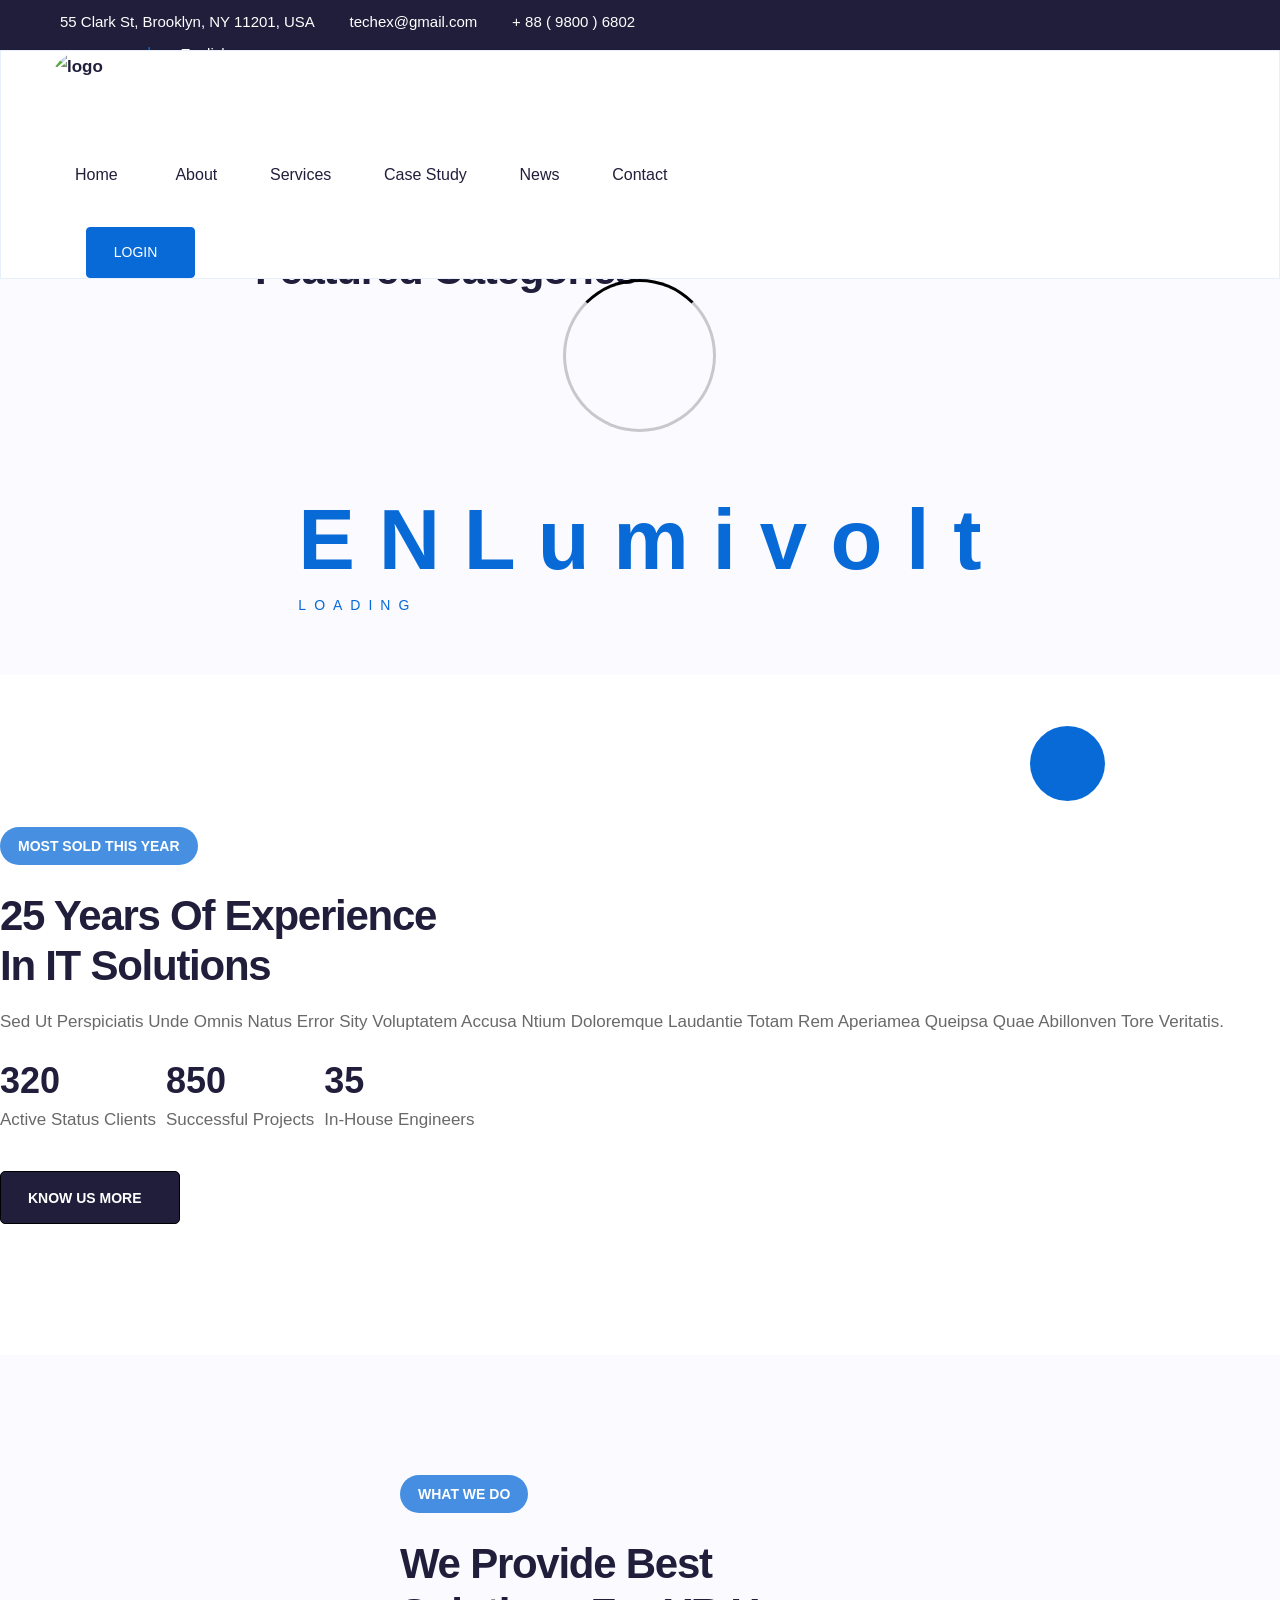
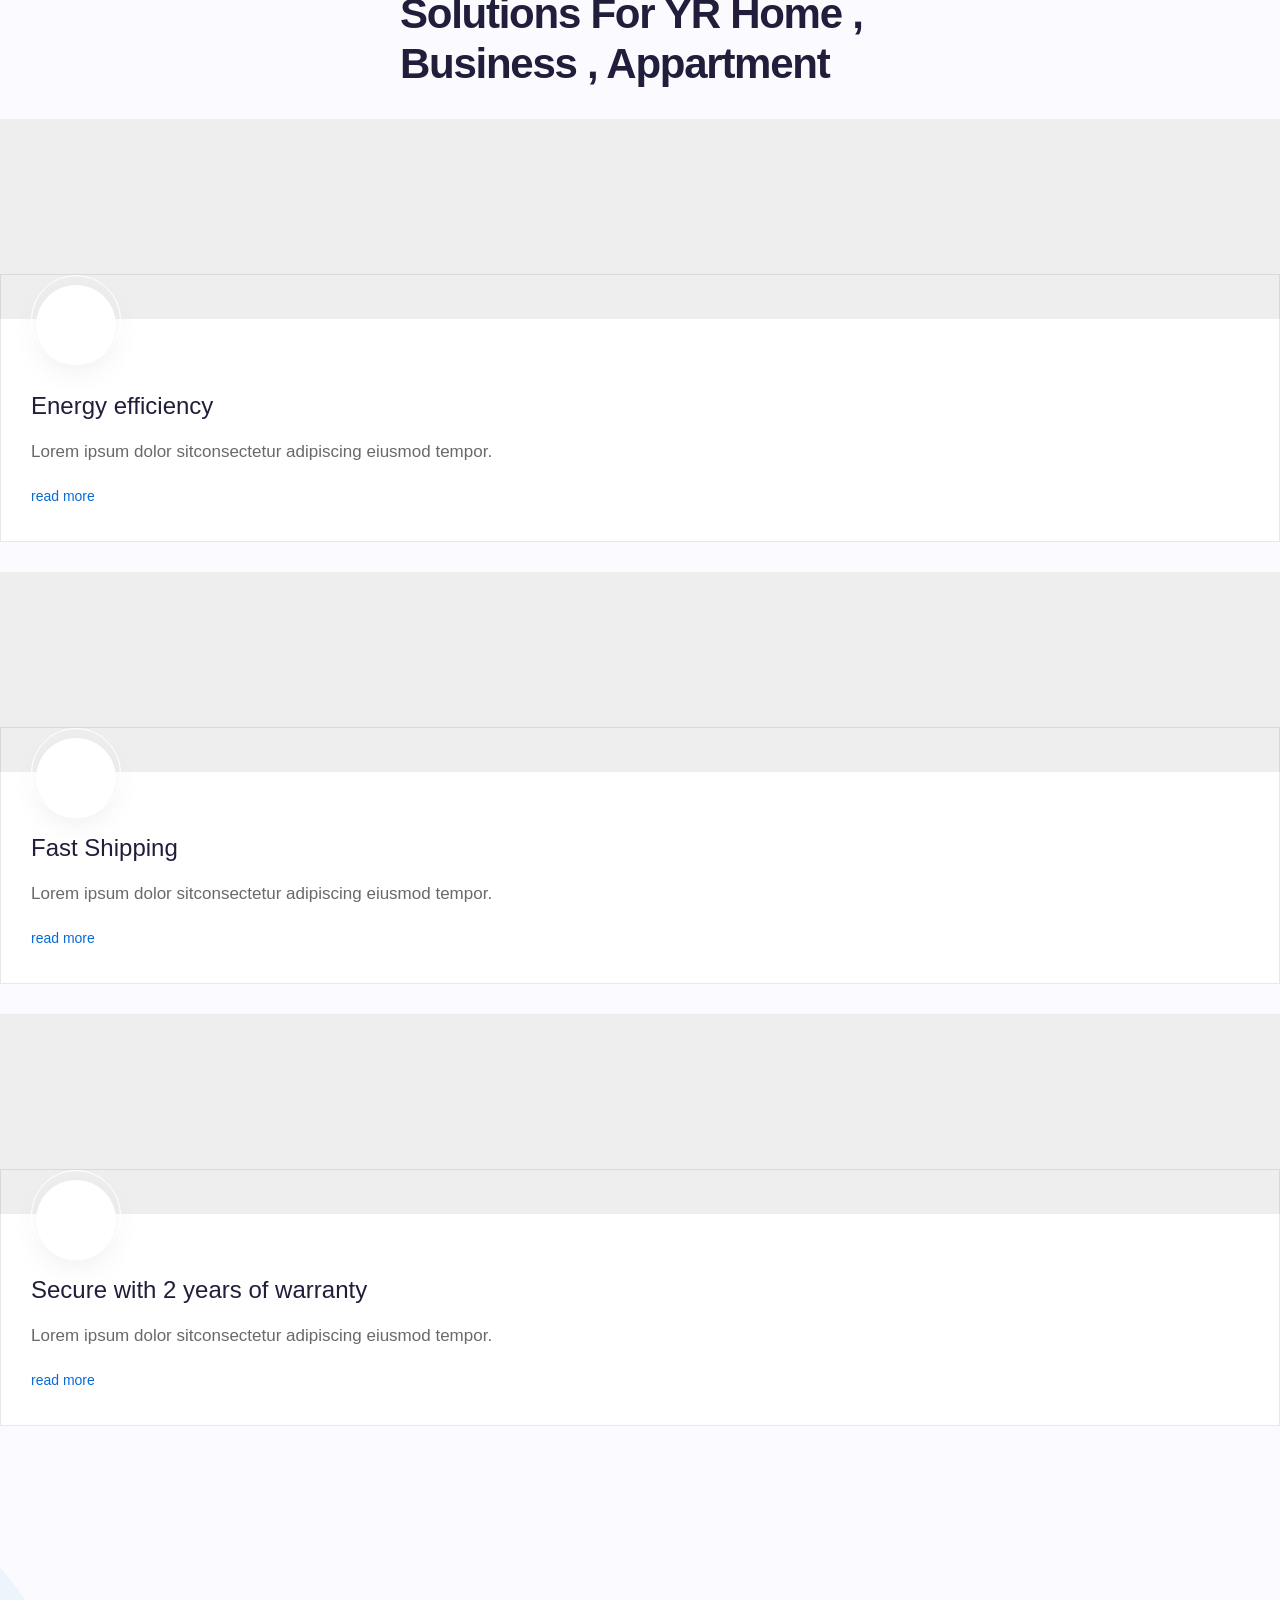
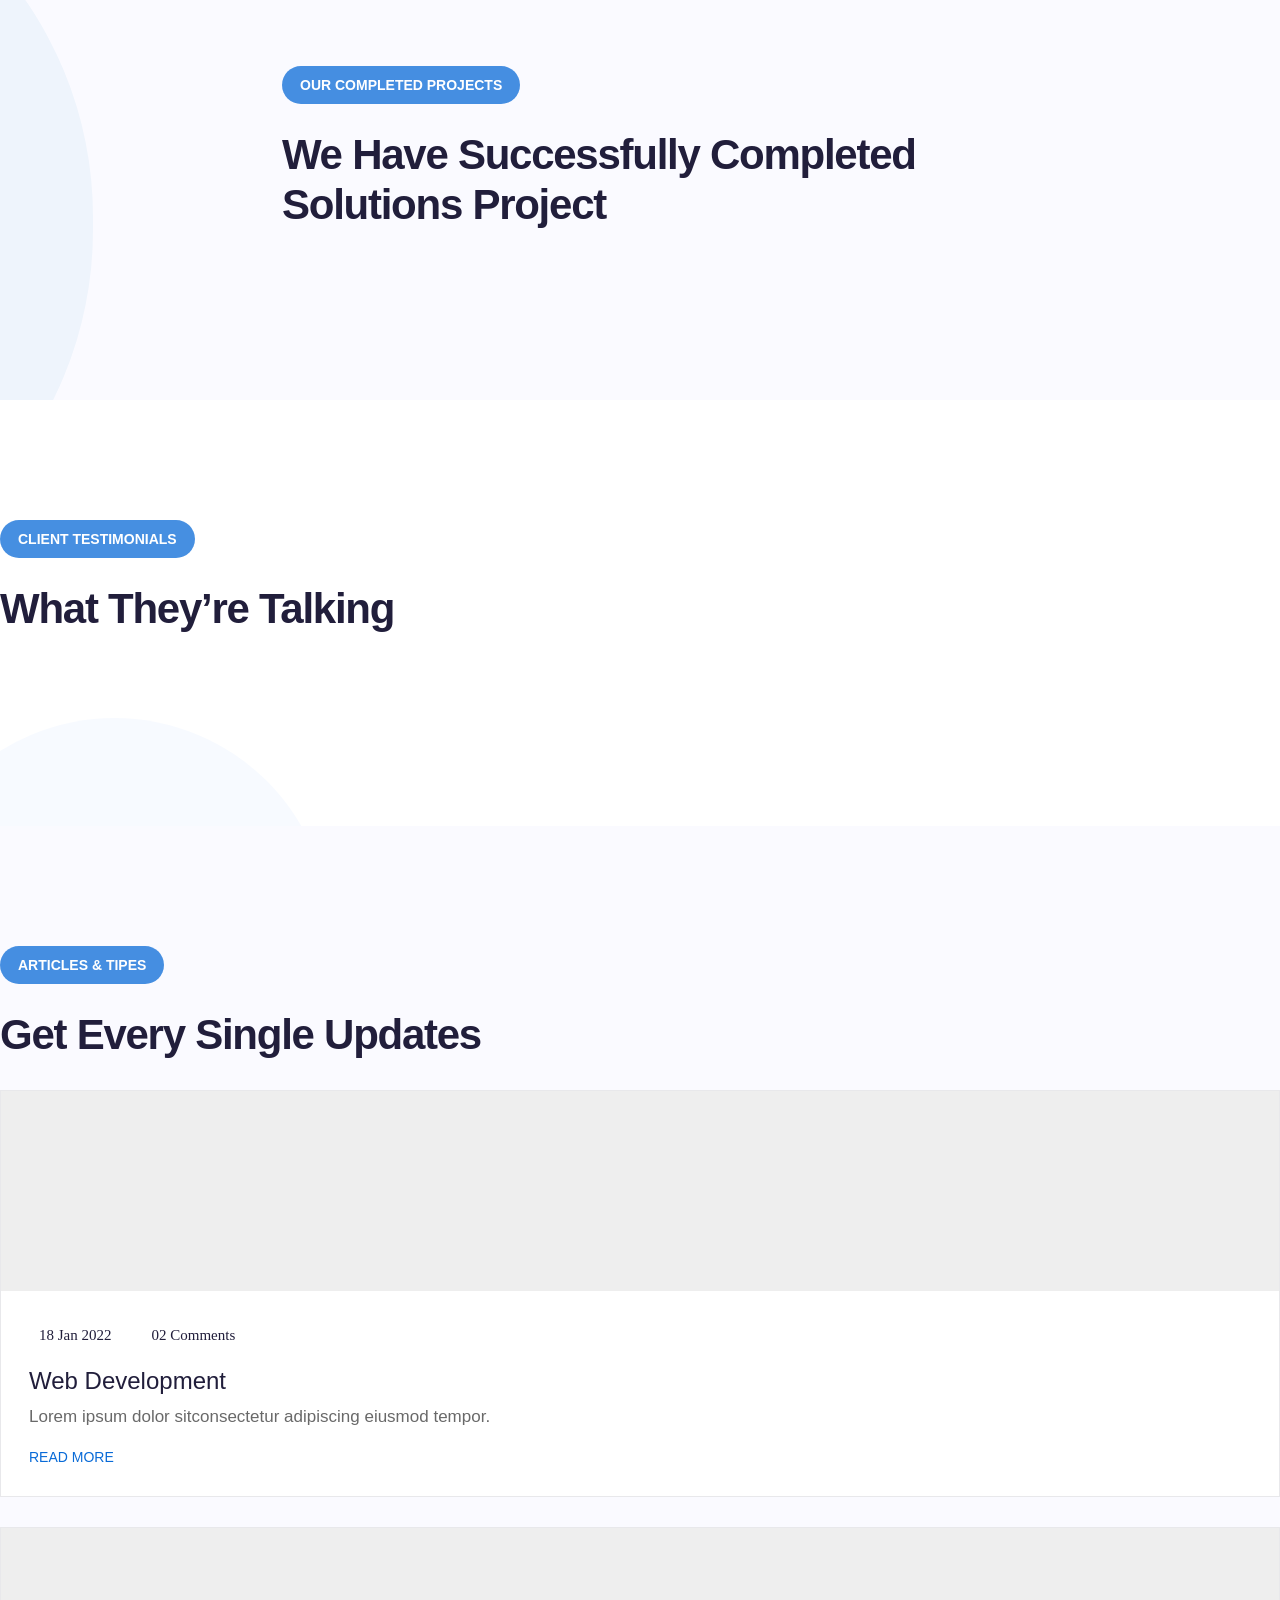
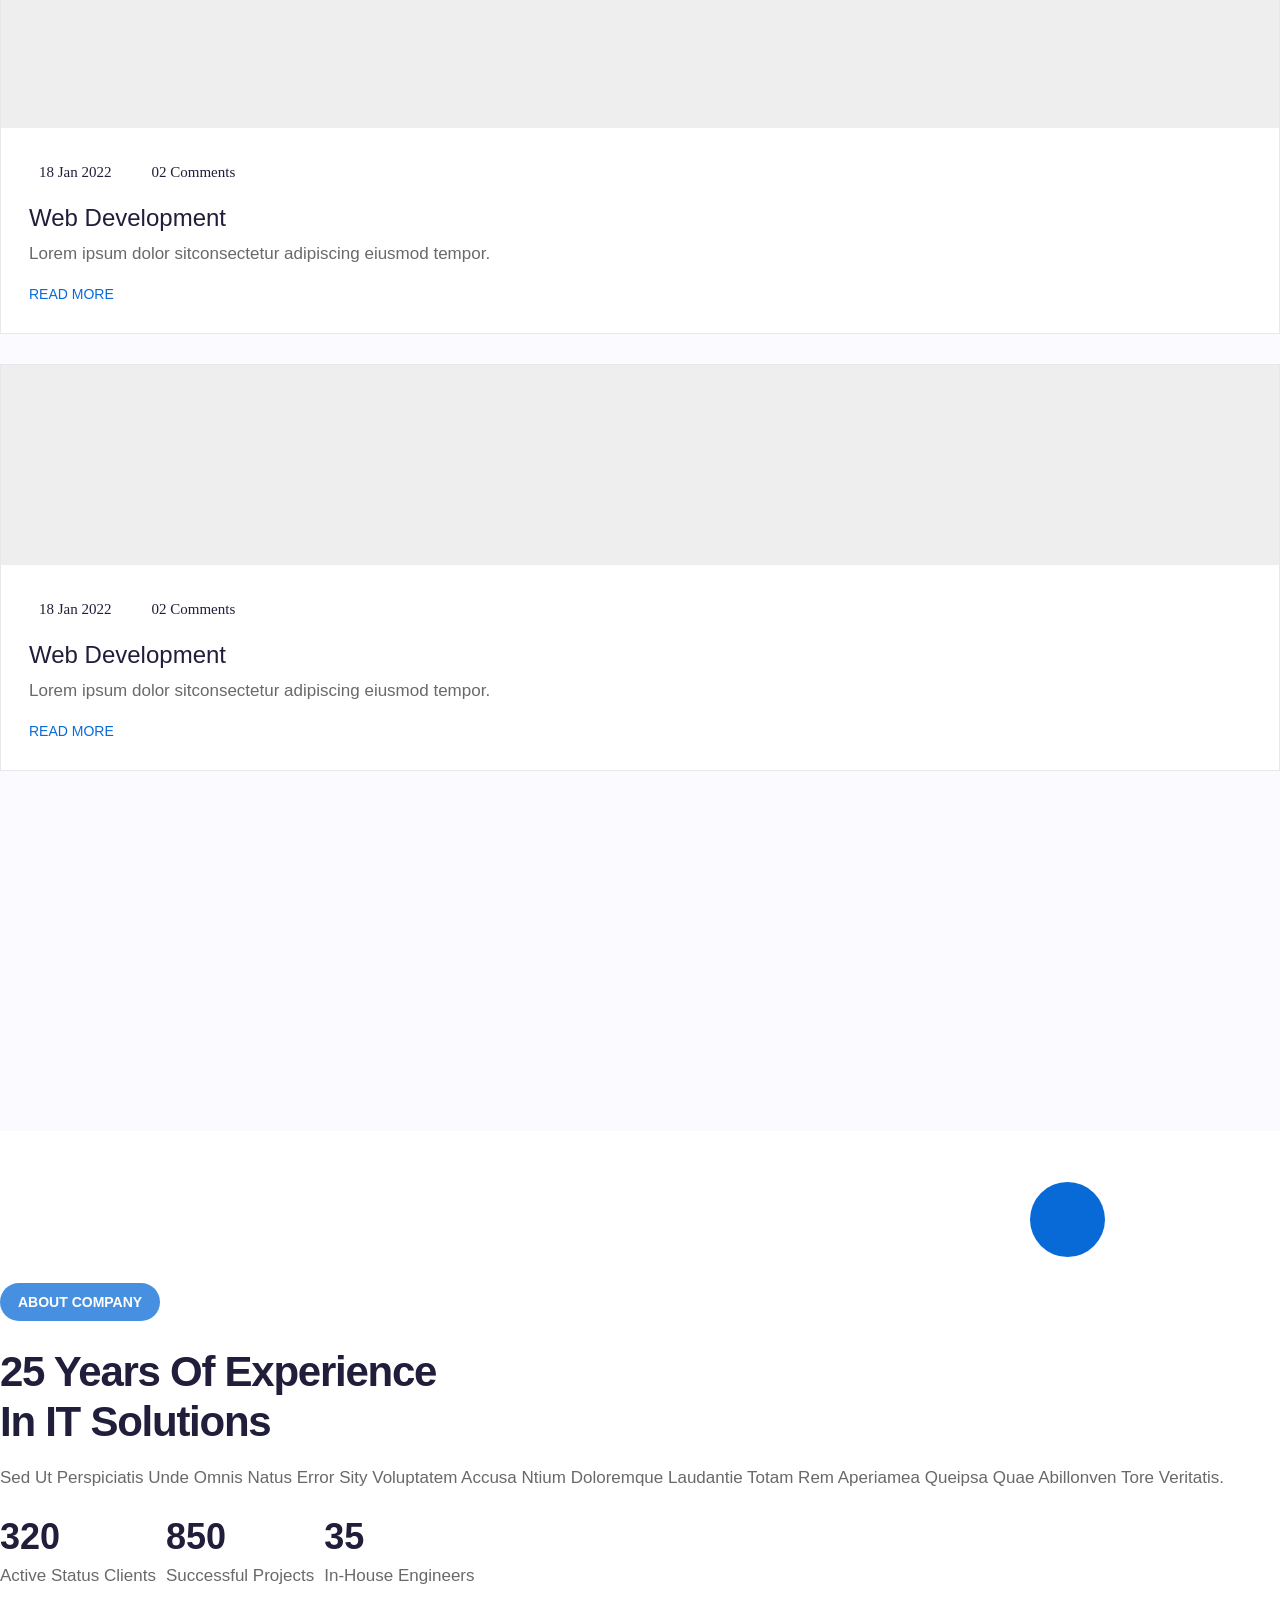
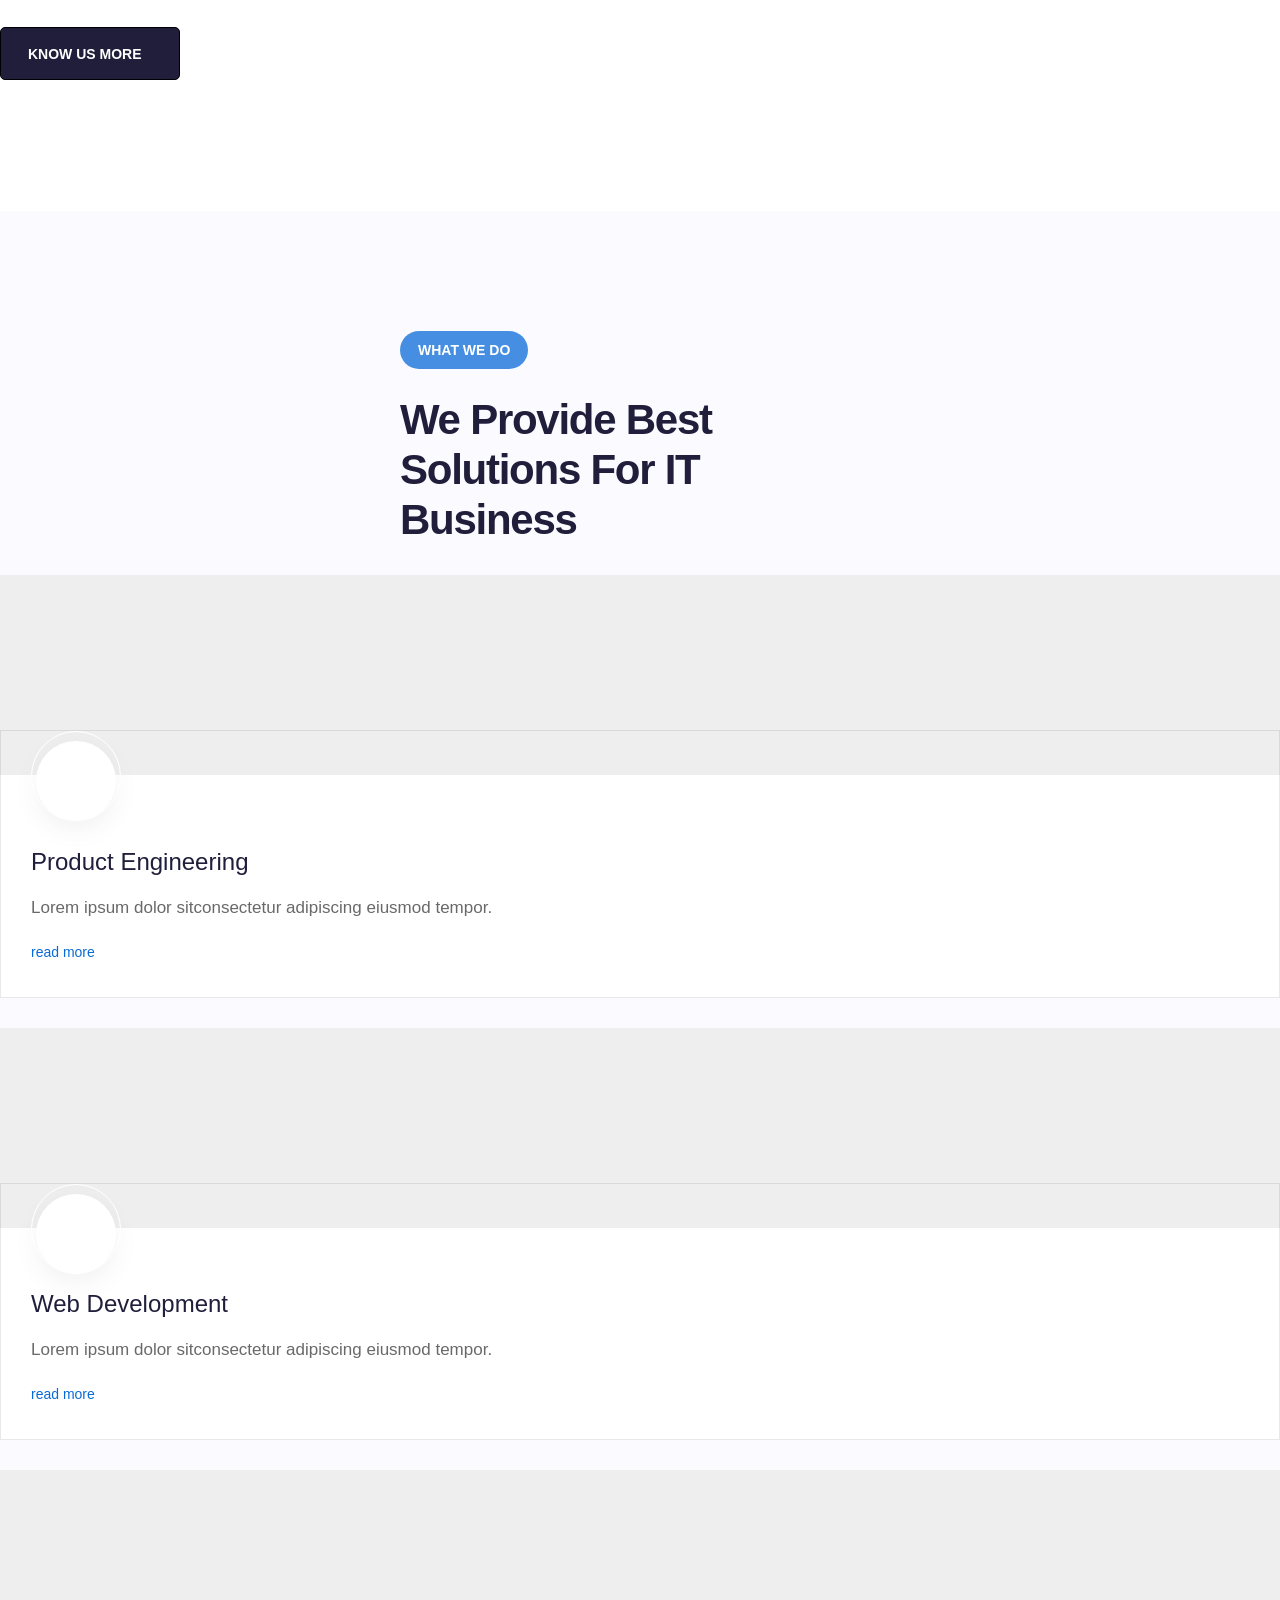
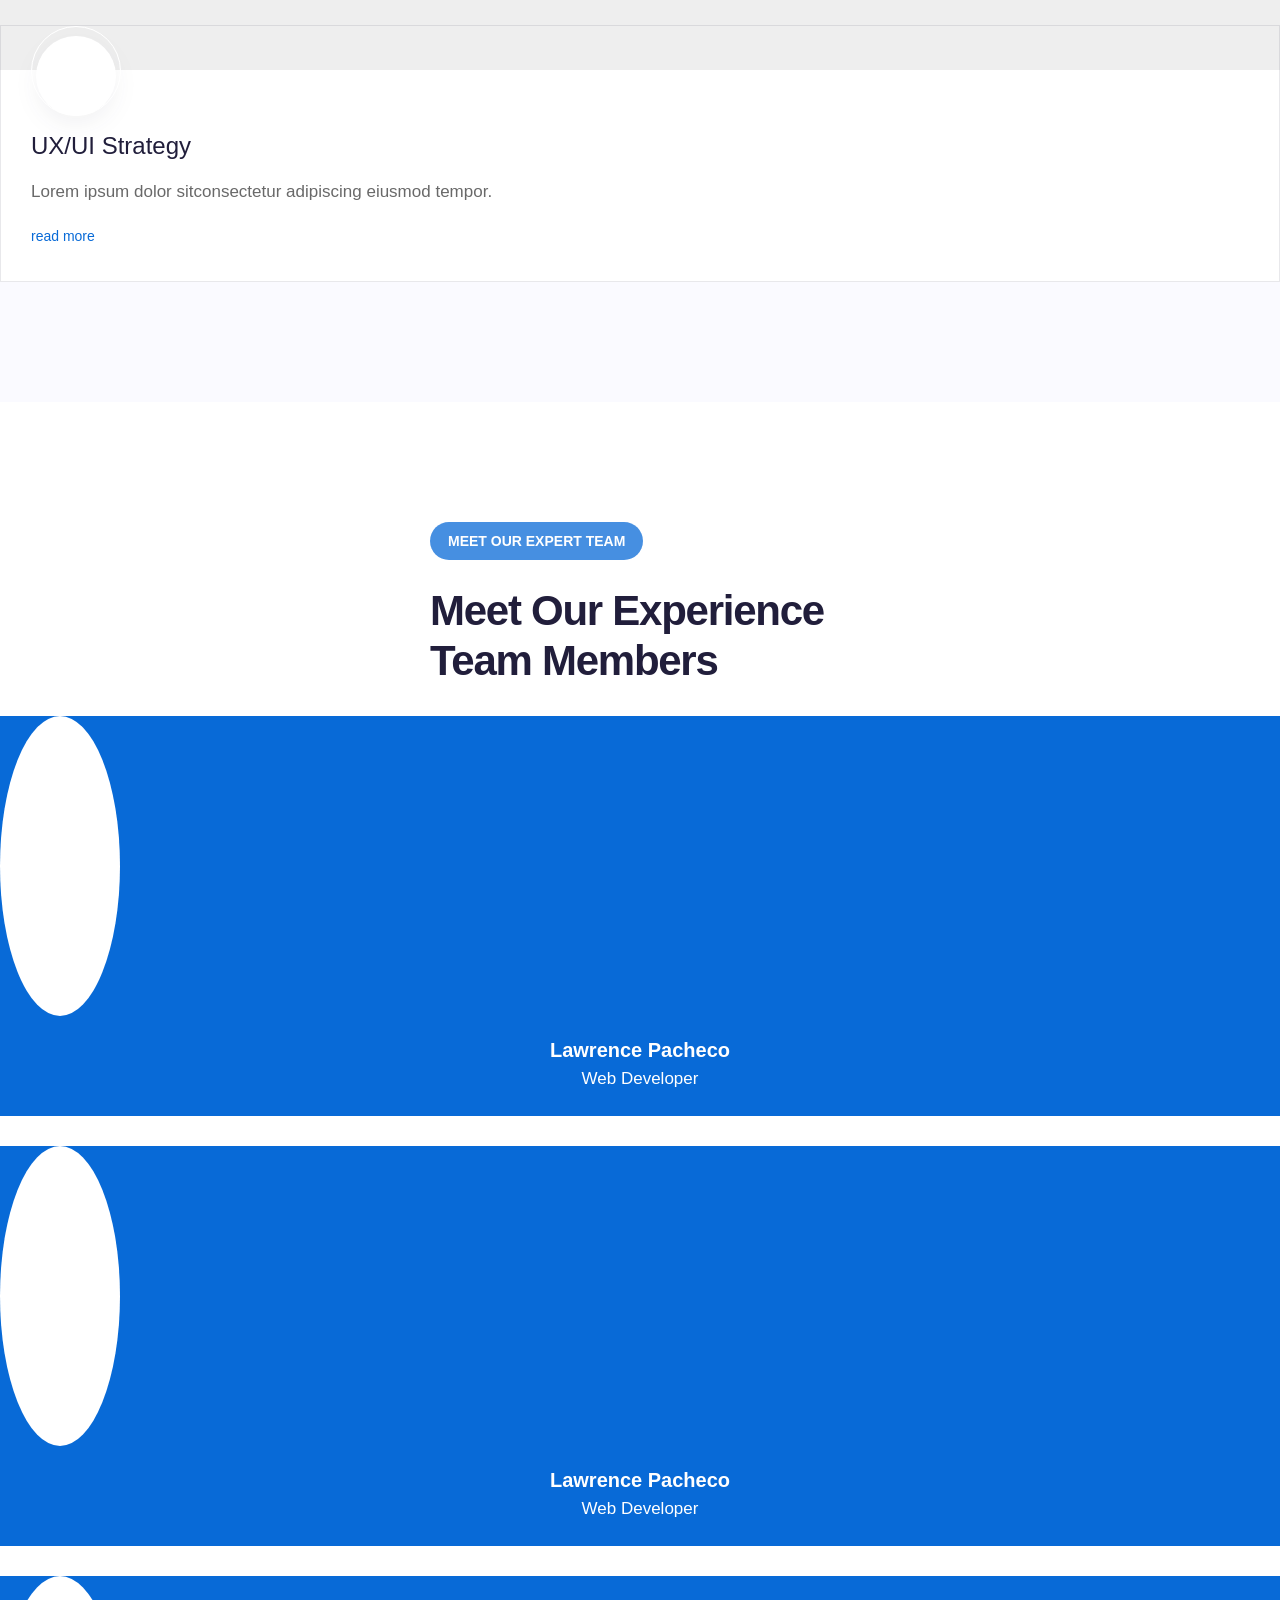
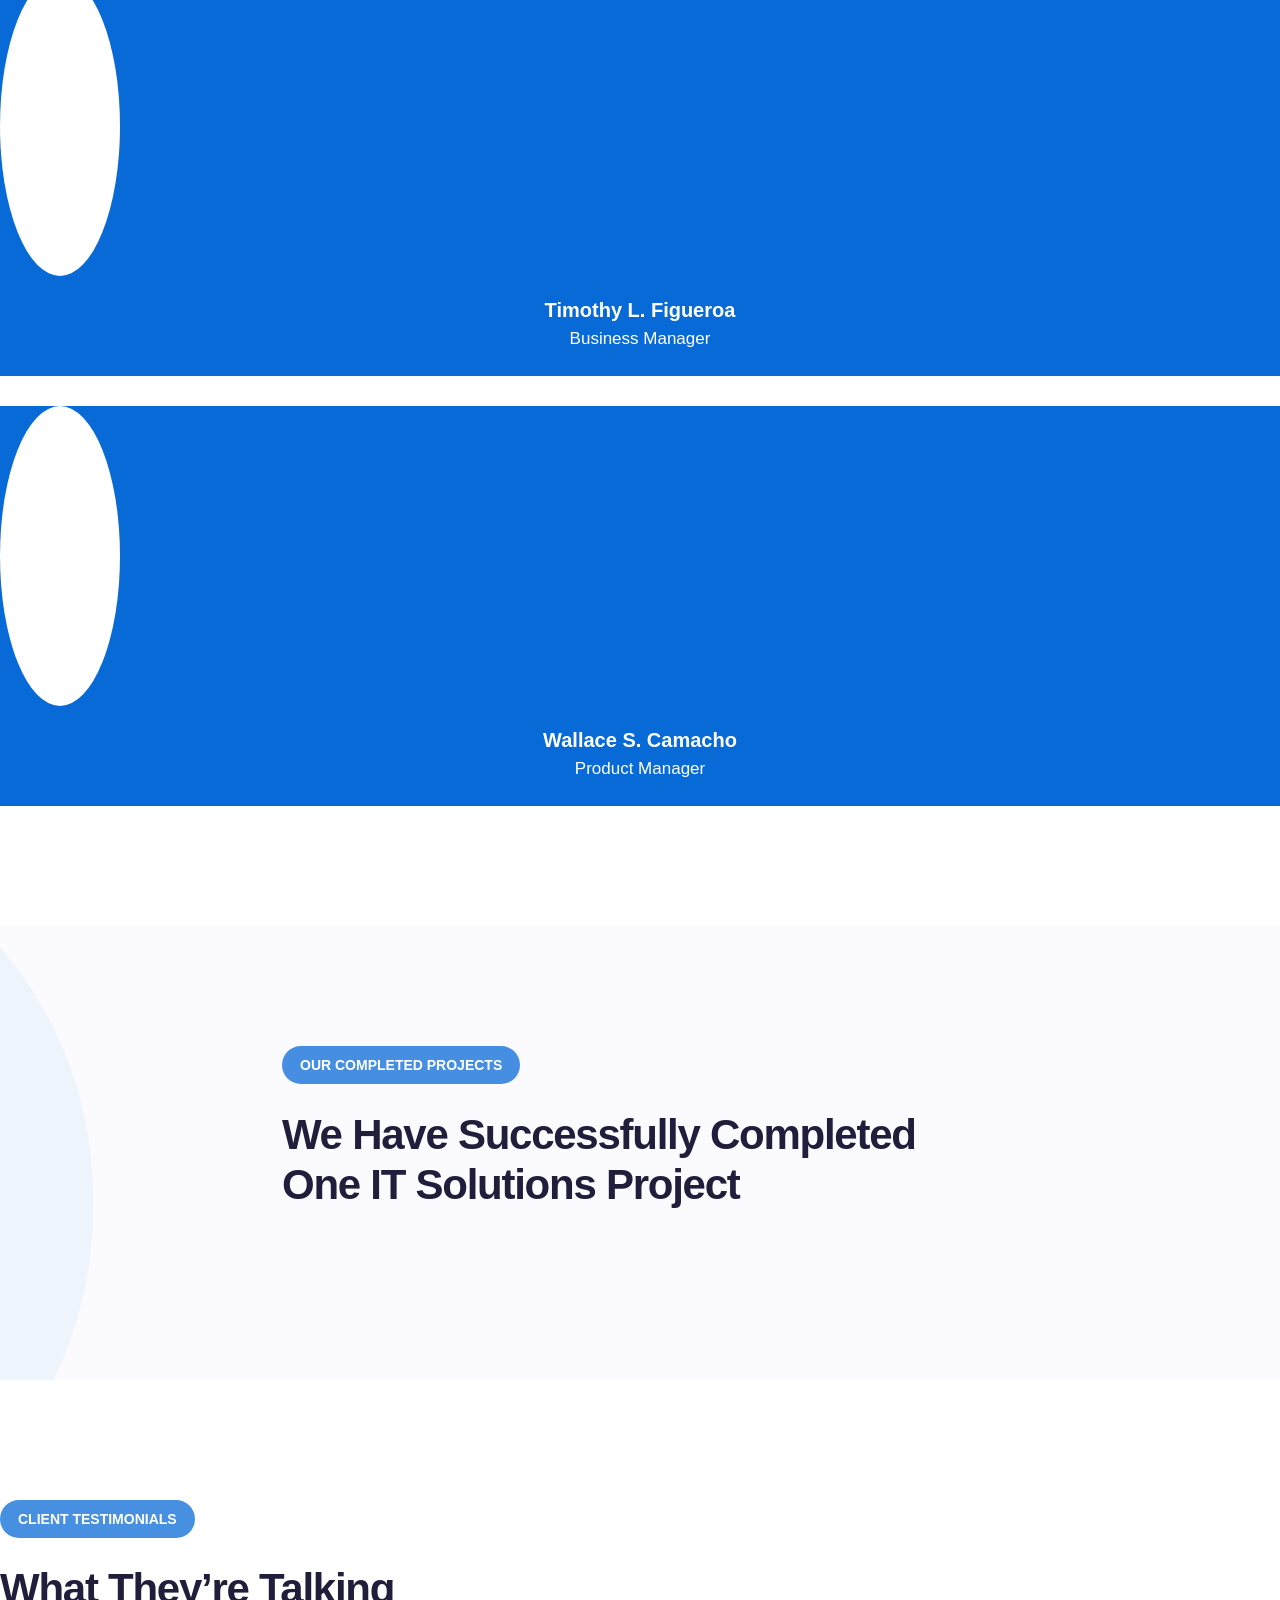
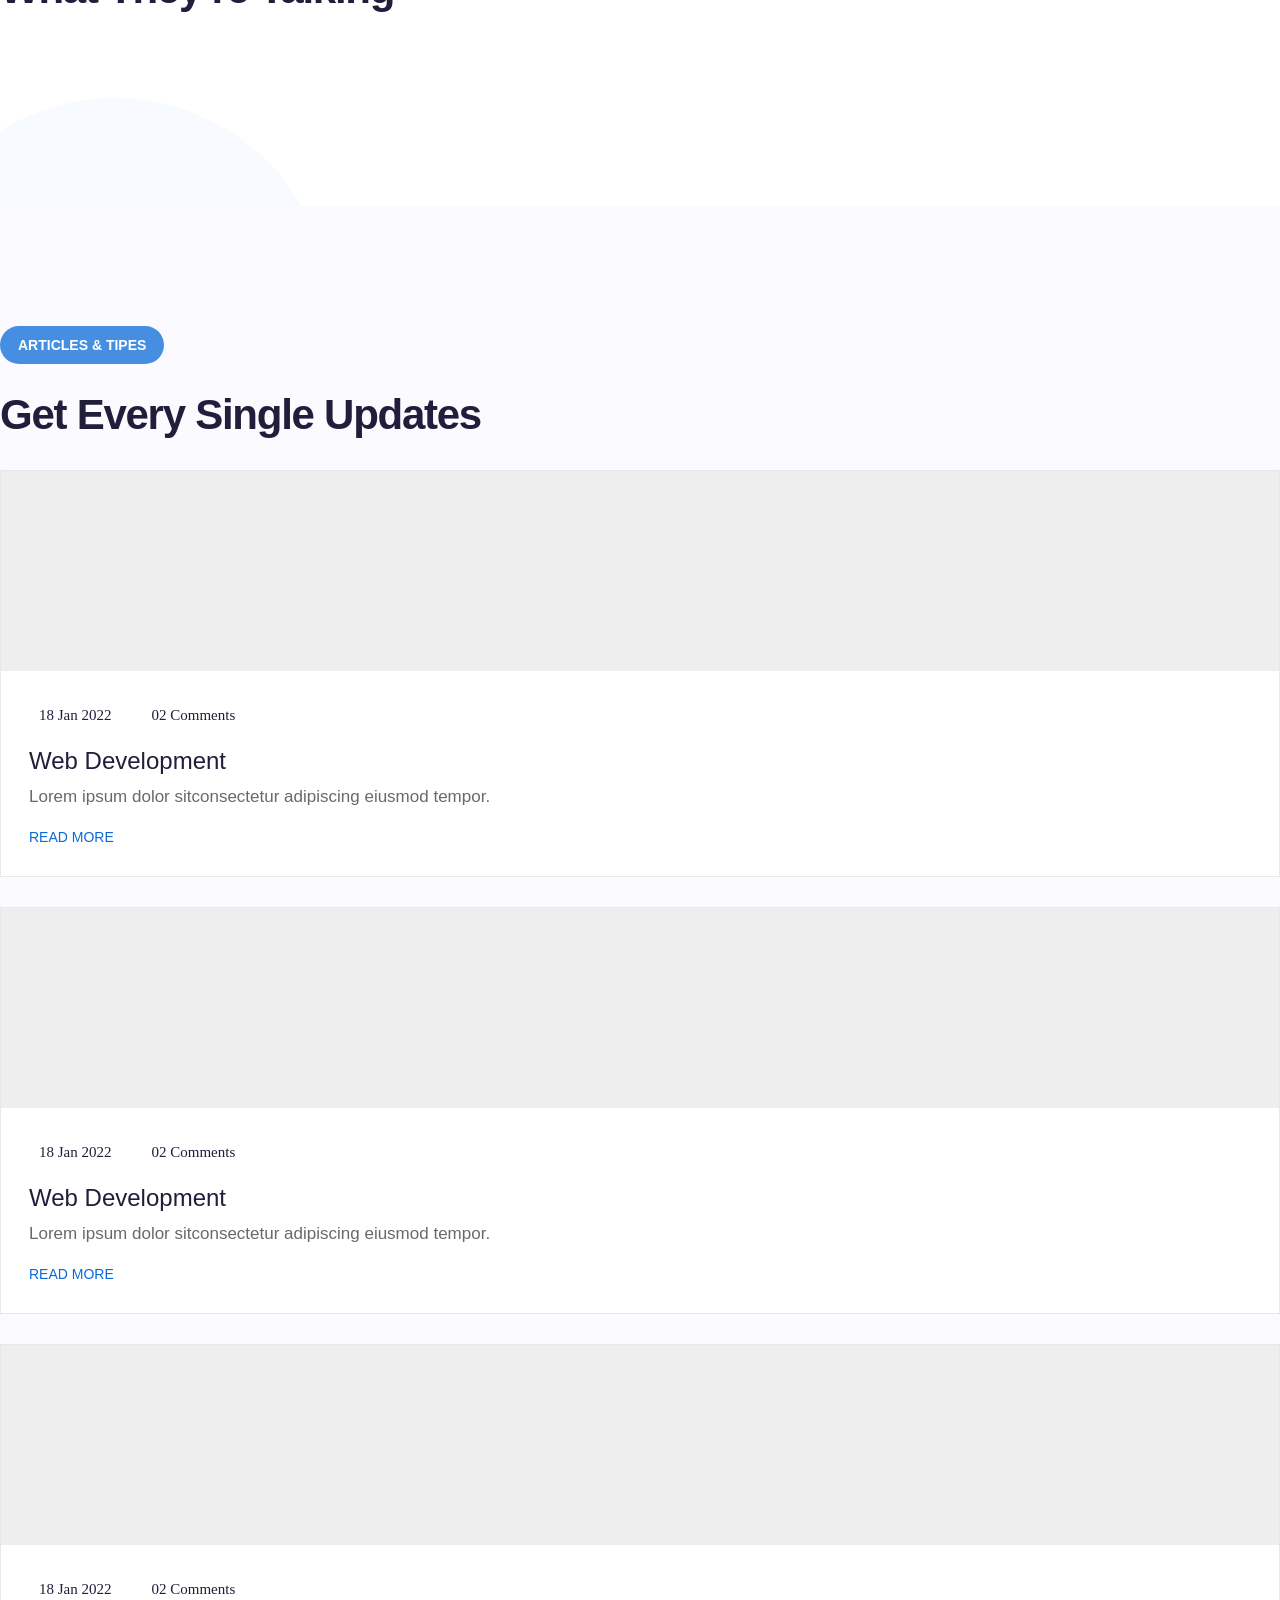
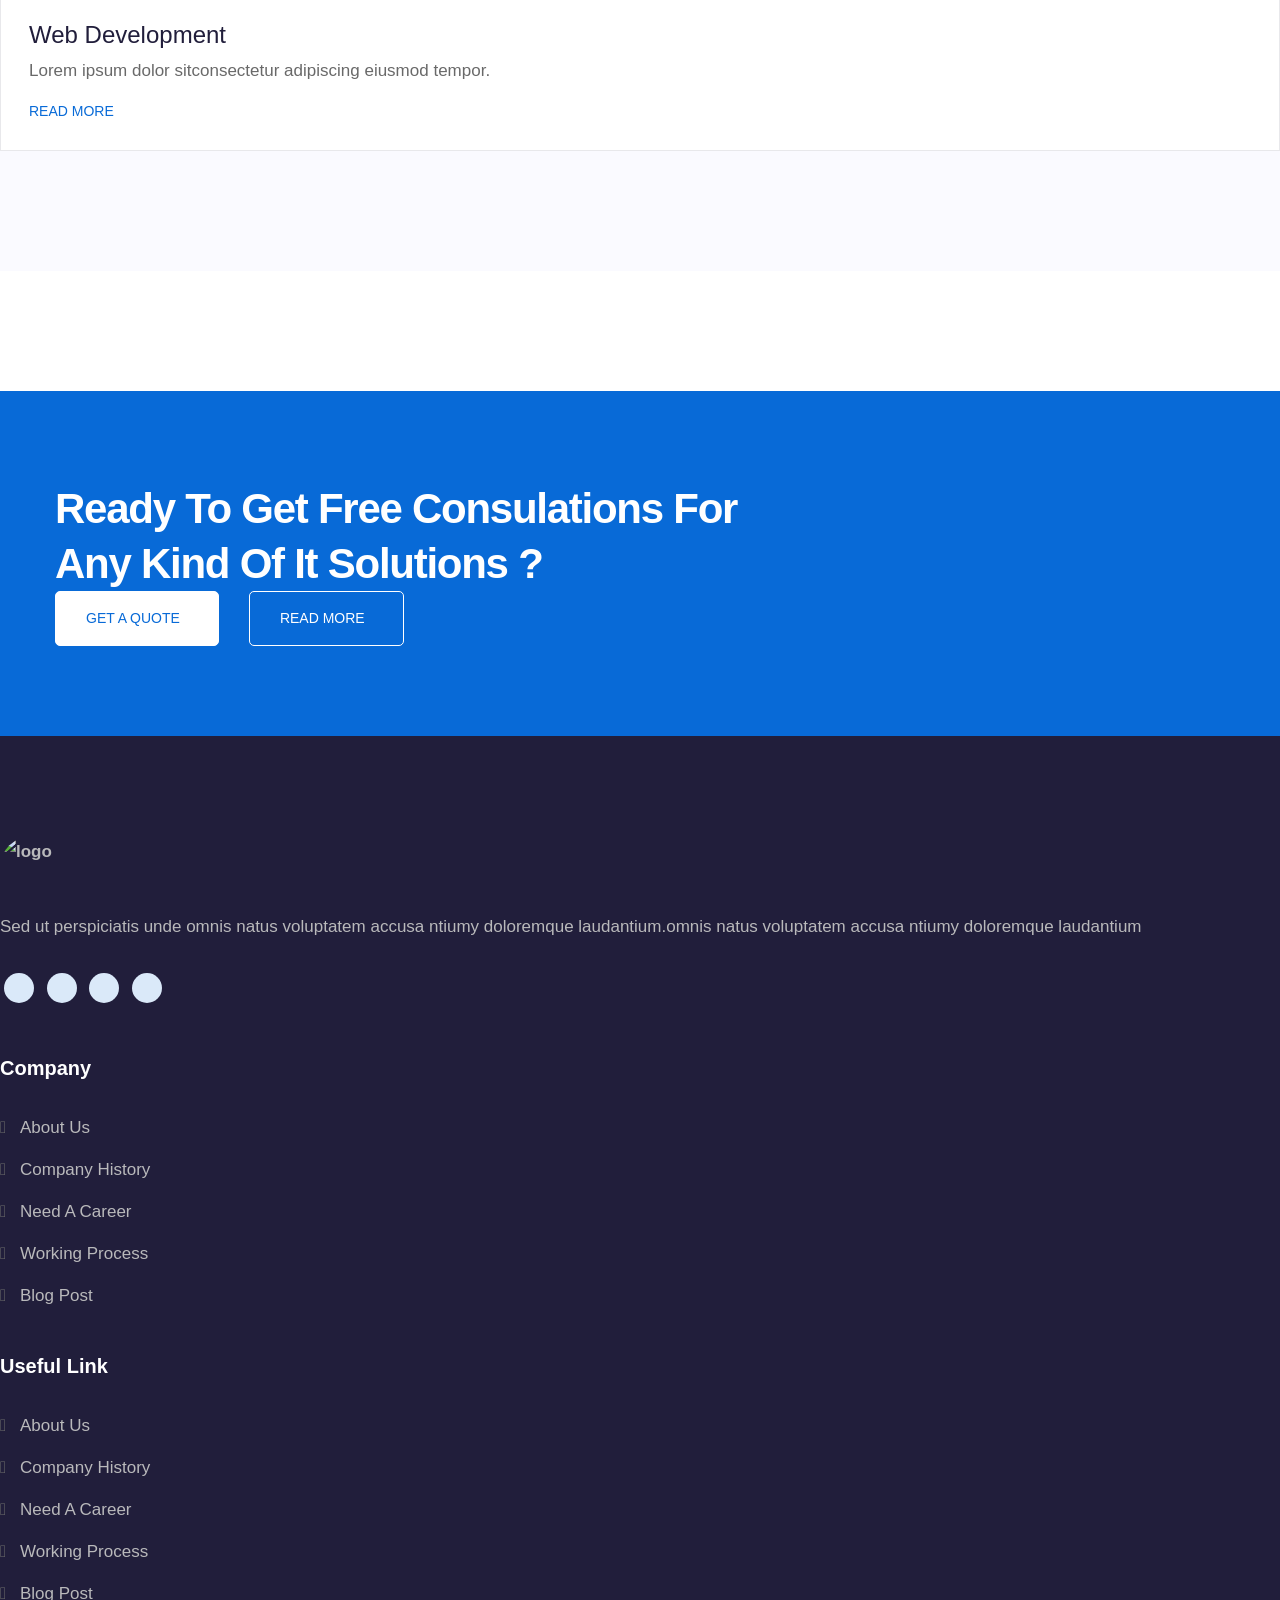
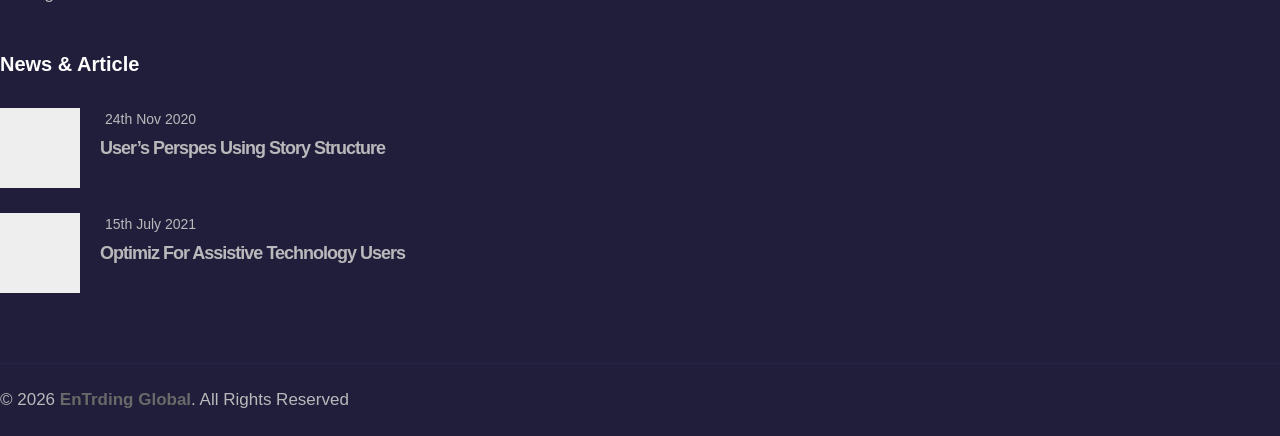
==== index.html @ d7a48cf7 "update 1.1.3" ====
<!DOCTYPE html>
<html lang="en">

<head>
    <!-- ========== Meta Tags ========== -->
    <meta charset="UTF-8">
    <meta http-equiv="X-UA-Compatible" content="IE=edge">
    <meta name="viewport" content="width=device-width, initial-scale=1.0">
    <meta name="author" content="modinatheme">
    <!-- ======== Page title ============ -->
    <title>EN TRading Global LLC </title>
    <!-- ========== Favicon Icon ========== -->
    <link rel="shortcut icon" href="assets/img/logo.png">
    <!-- ===========  All Stylesheet ================= -->
    <!--  Icon css plugins -->
    <link rel="stylesheet" href="assets/css/icons.css">
    <!--  animate css plugins -->
    <link rel="stylesheet" href="assets/css/animate.css">
    <!--  magnific-popup css plugins -->
    <link rel="stylesheet" href="assets/css/magnific-popup.css">
    <!--  owl carosuel css plugins -->
    <link rel="stylesheet" href="assets/css/owl.carousel.min.css">
    <!-- metis menu css file -->
    <link rel="stylesheet" href="assets/css/metismenu.css">
    <!--  owl theme css plugins -->
    <link rel="stylesheet" href="assets/css/owl.theme.css">
    <!--  Bootstrap css plugins -->
    <link rel="stylesheet" href="assets/css/bootstrap.min.css">
    <!--  aos css plugins -->
    <link rel="stylesheet" href="assets/css/aos.min.css">
    <!--  main style css file -->
    <link rel="stylesheet" href="assets/css/style.css">
    <!-- template main style css file -->
    <link rel="stylesheet" href="style.css">



    <!-- chat gpt update cdn  -->
<link rel="stylesheet" href="https://cdnjs.cloudflare.com/ajax/libs/OwlCarousel2/2.3.4/assets/owl.carousel.min.css">
<link rel="stylesheet" href="https://cdnjs.cloudflare.com/ajax/libs/OwlCarousel2/2.3.4/assets/owl.theme.default.min.css">
</head>

<body class="body-wrapper">    
    <div id="preloader" class="preloader">
        <div class="animation-preloader">
            <div class="spinner">                
            </div>
                <div class="txt-loading">
                    <span data-text-preloader="E" class="letters-loading">
                        E
                    </span>
                    <span data-text-preloader="N" class="letters-loading">
                        N
                    </span>
                    <span data-text-preloader="L" class="letters-loading">
                        L
                    </span>
                    <span data-text-preloader="u" class="letters-loading">
                        u
                    </span>
                    <span data-text-preloader="m" class="letters-loading">
                        m
                    </span>
                    <span data-text-preloader="i" class="letters-loading">
                        i
                    </span>
                    <span data-text-preloader="v" class="letters-loading">
                       v
                    </span>
                    <span data-text-preloader="o" class="letters-loading">
                        o
                    </span>
                    <span data-text-preloader="l" class="letters-loading">
                        l
                    </span>
                      <span data-text-preloader="t" class="letters-loading">
                            t
                    </span>
                    
                </div>
            <p class="text-center">Loading</p>
        </div>
        <div class="loader">
            <div class="row">
                <div class="col-3 loader-section section-left">
                    <div class="bg"></div>
                </div>
                <div class="col-3 loader-section section-left">
                    <div class="bg"></div>
                </div>
                <div class="col-3 loader-section section-right">
                    <div class="bg"></div>
                </div>
                <div class="col-3 loader-section section-right">
                    <div class="bg"></div>
                </div>
            </div>
        </div>
    </div>

    <!-- welcome content start from here -->

    <header class="header-wrap header-5">
        <div class="top-header d-none d-md-block">
            <div class="container-fluid">
                <div class="row">
                    <div class="col-md-7">
                        <div class="header-cta">
                            <ul>
                                <li><a href="#"><i class="icon-location-dot"></i>55 Clark St, Brooklyn, NY 11201, USA</a></li>
                                <li><a href="mailto:techex@gmail.com"><i class="fal fa-envelope"></i>techex@gmail.com</a></li>
                                <li><a href="tel:+8801700080702"><i class="fal fa-phone"></i>+ 88 ( 9800 ) 6802</a></li>
                              </ul>
                        </div>
                    </div>
                    <div class="col-md-5">
                        <div class="header-right-cta d-flex justify-content-end">
                            <div class="social-profile">
                                <a href="#"><i class="fab fa-facebook"></i></a>
                                <a href="#"><i class="fab fa-twitter"></i></a>
                                <a href="#"><i class="fab fa-behance"></i></a>
                                <a href="#"><i class="fab fa-youtube"></i></a>
                            </div>
                            |
                            <div class="lan-select">
                                <form>
                                    <select id="lan">
                                        <option>English</option>
                                        <option>China</option>
                                        <option>Bangla</option>
                                        <option>Hindi</option>
                                    </select>
                                </form>
                            </div>
                        </div>
                    </div>
                </div>
            </div>
        </div>

        <div class="main-header-wraper">
            <div class="container-fluid">
                <div class="row align-items-center justify-content-between">
                    <div class="header-logo">
                        <div class="logo">
                            <a href="index.html">
                                <img src="assets/img/logo.png" alt="logo">
                            </a>
                        </div>
                    </div>
                    <div class="header-menu d-none d-xl-block">
                        <div class="main-menu">
                            <ul>
                                <li><a href="index.html">Home <i class="fas fa-angle-down"></i></a>
                                    <ul class="sub-menu">
                                        <li><a href="index.html">home 1</a></li>
                                        <li><a href="index-2.html">home 2</a></li>
                                        <li><a href="index-3.html">home 3</a></li>
                                        <li><a href="index-4.html">home 4</a></li>
                                        <li><a href="index-5.html">home 5</a></li>
                                        <li><a href="index-6.html">USERDASHBORD</a></li>
                                    </ul>
                                </li>
                                <li><a href="about.html">About</a> </li>
                                <li><a href="services.html">Services</a></li>
                                <li><a href="cases-grid.html">Case Study</a></li>
                                <li><a href="news.html">News</a></li>
                                <li><a href="contact.html">Contact</a></li>
                            </ul>
                        </div>
                    </div>
                    <div class="header-right d-flex align-items-center">
                        <div class="header-btn-cta">
                            <div class="header-search">
                                <a class="search-toggle" data-selector=".header-search">
                                    <span class="fas fa-search"></span>
                                </a>

                                <form class="search-box" action="#" method="get">
                                    <div class="form-group d-flex align-items-center">
                                        <input type="search" name="s" value="" class="search-input" id="search" placeholder="Search">
                                        <button type="submit" class="search-submit"><i class="icon-search"></i></button>
                                    </div>
                                </form>
                            </div>
                            <a href="contact.html" class="theme-btn">Login <i class="icon-arrow-right-1"></i></a>
                        </div>
                        <div class="mobile-nav-bar d-block ml-3 ml-sm-4 d-xl-none">
                            <div class="mobile-nav-wrap">                    
                                <div id="hamburger">
                                    <i class="fal fa-bars"></i>
                                </div>
                                <!-- mobile menu - responsive menu  -->
                                <div class="mobile-nav">
                                    <button type="button" class="close-nav">
                                        <i class="fal fa-times-circle"></i>
                                    </button>
                                    <nav class="sidebar-nav">
                                        <ul class="metismenu" id="mobile-menu">
                                            <li><a class="has-arrow" href="#">Homes</a>
                                                <ul class="sub-menu">
                                                    <li><a href="index.html">home 1</a></li>
                                                    <li><a href="index-2.html">home 2</a></li>
                                                    <li><a href="index-3.html">home 3</a></li>
                                                    <li><a href="index-4.html">home 4</a></li>
                                                    <li><a href="index-5.html">home 5</a></li>
                                                    <li><a href="index-6.html">home 6</a></li>
                                                </ul>
                                            </li>
                                            <li><a href="about.html">about</a></li>
                                            <li><a href="services.html">services</a></li>
                                            <li><a href="#">Case Study</a></li>
                                            <li><a href="news.html">News</a></li>
                                            <li><a href="contact.html">Contact</a></li>
                                        </ul>
                                    </nav>
        
                                    <div class="action-bar">
                                        <a href="#"><i class="icon-location-dot"></i>55 Clark St, Brooklyn, NY 11201, USA</a>
                                        <a href="mailto:techex@gmail.com"><i class="fal fa-envelope-open-text"></i>techex@gmail.com</a>
                                        <a href="tel:123-456-7890"><i class="fal fa-phone"></i>+ 88 ( 9800 ) 6802</a>
                                        <a href="contact.html" class="d-btn theme-btn black">Consultancy <i class="icon-arrow-right-1"></i></a>
                                    </div>
                                </div>                            
                            </div>
                            <div class="overlay"></div>
                        </div>
                    </div>
                </div>
            </div>
        </div>
    </header>
    <div class="header-gutter"></div><!-- /header-gutter -->

    <section class="hero-slide-wrapper techex-landing-page">
        <div class="hero-slider-active-2 owl-carousel owl-theme">
            <div class="single-slide bg-cover" style="background-image: url('assets/img/wallpaper.jpg')">
                <div class="container ">
                    <div class="row ">
                        <div class="col-12">
                            <div class="hero-contents text-center">
                                <a class="theme-btn-sm" data-animation="fadeInUp" data-delay="0">Iluminate Yr WORLD WITH MODERN  Elegance </a>
                                <h1 data-animation="fadeInUp" data-delay="0.4s"> Discover Primum Lightning Designed to Transform Your Home </h1>
                                <div class="btn__wrapper d-flex flex-wrap justify-content-center" data-animation="fadeInUp" data-delay="0.8s">
                                    <a href="#" class="theme-btn">Service We Provide <i class="icon-arrow-right-1"></i></a>
                                    <a href="#" class="theme-btn">learn more <i class="icon-arrow-right-1"></i></a>
                                </div>
                            </div>
                        </div>
                    </div>
                </div>
            </div>

                    <div class="single-slide bg-cover" style="background-image: url('assets/img/wallpaper.jpg')">
                <div class="container">
                    <div class="row">
                        <div class="col-12">
                            <div class="hero-contents text-center">
                            <a class="theme-btn-sm" data-animation="fadeInUp" data-delay="0">Iluminate Yr WORLD WITH MODERN  Elegance </a>
                            <h1 data-animation="fadeInUp" data-delay="0.4s"> Discover Primum Lightning Designed to Transform Your Home </h1>
                                <div class="btn__wrapper d-flex flex-wrap justify-content-center" data-animation="fadeInUp" data-delay="0.8s">
                                    <a href="#" class="theme-btn">Service We Provide <i class="icon-arrow-right-1"></i></a>
                                    <a href="#" class="theme-btn">learn more <i class="icon-arrow-right-1"></i></a>
                                </div>
                            </div>
                        </div>
                    </div>
                </div>
            </div>

            <div class="single-slide bg-cover" style="background-image: url('assets/img/wallpaper.jpg')">
                <div class="container">
                    <div class="row">
                        <div class="col-12">
                            <div class="hero-contents text-center">
                                <a class="theme-btn-sm" data-animation="fadeInUp" data-delay="0">Iluminate Yr WORLD WITH MODERN  Elegance </a>
                                <h1 data-animation="fadeInUp" data-delay="0.4s"> Discover Primum Lightning Designed to Transform Your Home </h1>
                                <div class="btn__wrapper d-flex flex-wrap justify-content-center" data-animation="fadeInUp" data-delay="0.8s">
                                    <a href="#" class="theme-btn">Service We Provide <i class="icon-arrow-right-1"></i></a>
                                    <a href="#" class="theme-btn">learn more <i class="icon-arrow-right-1"></i></a>
                                </div>
                            </div>
                        </div>
                    </div>
                </div>
            </div>
        </div>
    </section>
    <div class="content-area">


<!-- chat gpt version  -->
<section class="we-provide-solutions">
  <div class="container">
    <div class="row align-items-center">
      <div class="col-12 text-center">
        <div class="section-title">
          <h1 data-aos="fade-up" data-aos-delay="100">Featured Categories</h1>
        </div>
      </div>
    </div>

    <!-- Owl Carousel Wrapper -->
    <div  id="mySlider"    class="owl-carousel featured-categories-slider ">

      <!-- ITEM 1 -->
      <div class="item slide-box" data-aos="fade-up">
        <a href="" class="single-provide-solutions"
           style="background-image: url('assets/img/techex-landing-page/we-provide-solutopns-bg.png')">
          <div class="img-element">
            <img src="./assets/img/New folder/strip-led.jpg" alt="strip-led light">
          </div>
          <div class="content" >
            
            <h3>Strip LED Lights</h3>
            <span class="read-more text-uppercase">read more <i class="icon-arrow-right-1"></i></span>
          </div>
        </a>
      </div>

      <!-- ITEM 2 -->
      <div class="item slide-box " data-aos="fade-up" data-aos-delay="100" >
        <a href="" class="single-provide-solutions"
           style="background-image: url('assets/img/techex-landing-page/we-provide-solutopns-bg.png')">
          <div class="img-element">
            <img src="./assets/img/New folder/down-light.jpg" alt="down light">
          </div>
          <div class="content">
            <h3>Down-Light</h3>
            <span class="read-more text-uppercase">read more <i class="icon-arrow-right-1"></i></span>
          </div>
        </a>
      </div>

      <!-- ITEM 3 -->
      <div class="item slide-box" data-aos="fade-up" data-aos-delay="150" >
        <a href="" class="single-provide-solutions"
           style="background-image: url('assets/img/techex-landing-page/we-provide-solutopns-bg.png')">
          <div class="img-element">
            <img src="./assets/img/New folder/table-lamp01.jpg" alt="table lamp">
          </div>
          <div class="content">
            <h3>Table Lamp</h3>
            <span class="read-more text-uppercase">read more <i class="icon-arrow-right-1"></i></span>
          </div>
        </a>
      </div>

      <!-- ITEM 4 -->
      <div class="item slide-box" data-aos="fade-up" data-aos-delay="200" >
        <a href="" class="single-provide-solutions"
           style="background-image: url('assets/img/techex-landing-page/we-provide-solutopns-bg.png')">
          <div class="img-element">
            <img src="./assets/img/New folder/pendant.jpg" alt="pendant light">
          </div>
          <div class="content">
            <h3>Pendant Light</h3>
            <span class="read-more text-uppercase">read more <i class="icon-arrow-right-1"></i></span>
          </div>
        </a>
      </div>

      <!-- add more items... -->

    </div>
  </div>
</section>

<!-- Brands moving  -->

        <div class="client-brand-logo-wrap techex-landing-page pt-0 carousel slide " data-ride="carousel">
            <div class="client-brand-logo-wrap">
        <div class="container carousel-inner">
            <div class="brand-carousel-active pt-60 pb-60 d-flex justify-content-between owl-carousel">
               <div class="img-fluid w-100  d-block">
                    <img src="assets/img/brand/keylight.PNG" alt="KEYLIGHT">
                </div>
                <div class="img-fluid w-100  d-block">
                    <img src="assets/img/brand/logo_megaman.jpg" alt="MEGAMAN">
                </div>
                <div class="img-fluid w-100  d-block">
                    <img   src="assets/img/brand/wellmax.PNG" alt="WELLMAX">
                </div>
                <div class="single-client">
                <svg xmlns="http://www.w3.org/2000/svg" fill="currentColor" viewBox="0 0 800.44 81.65" 
                class="max-w-full transition-all duration-500 
                ease-in-out h-(--ui-header-height/2) text-black dark:text-white" style="height: 25px;">
                <path d="m292.53 58.81-22.74-38.14-22.45 38.14h45.19Zm3.71 6.53h-52.6l-8.29 14.63h-9.27l38.45-65.06h10.54l38.74 65.06h-9.08l-8.49-14.63Zm-83.09-50.43h7.91v44.96c0 9.88-2.08 15.74-6.25 17.56-4.17 1.82-10.7 2.86-19.62
                 3.12h-.49c-2.15.07-4.31.1-6.49.1h-6.59c-3.06 0-6.15-.02-9.27-.05-3.12-.03-6.25-.11-9.37-.24-6.38-.26-11.06-1.72-14.05-4.39s-4.49-7.22-4.49-13.65V14.91h7.9v46.43c0 5.66 1.3 9.09 3.9 10.29 2.6 1.2 6.47 1.87 11.61 2l13.96.1 15.13-.29c5.4-.07 9.45-.72 12.15-1.95 2.7-1.23 4.05-4.81 4.05-10.73V14.91ZM83.22 73.43h51.43v6.53H75.31V14.91h7.91v58.52ZM8.91 21.55V43.3h51.53v6.53H8.91v30.14H1V14.91h62.17v6.63H8.91ZM308.87 10.85h.92c1.32 0 2.13-.05 2.45-.15a1.45 1.45 0 0 0 1.03-1.39c0-.32-.09-.59-.27-.84-.18-.24-.43-.42-.77-.52-.33-.11-1.15-.16-2.44-.16h-.92v3.06Zm-2.28 6.38V6.01h2.28c2.13 0 3.33 0 3.59.03.75.06 1.34.21 1.76.45.42.23.77.59 1.05 1.08.28.48.42 1.02.42 1.61 0 .81-.26 1.5-.79 2.08-.53.57-1.27.93-2.23 1.07.34.13.6.27.79.42.18.15.44.44.76.86.08.11.36.57.83 1.37l1.32 2.26h-2.81l-.94-1.82c-.63-1.22-1.16-1.99-1.57-2.31-.41-.32-.94-.48-1.57-.48h-.59v4.61h-2.28Zm4.79-14.16c-1.45 0-2.85.36-4.18 1.09-1.33.73-2.38 1.77-3.15 3.13-.77 1.36-1.15 2.79-1.15 4.28s.38 2.89 1.12 4.24c.75 1.34 1.8 2.39 3.14 3.15 1.34.75 2.75 1.13 4.22 1.13s2.89-.38 4.23-1.13a8.06 8.06 0 0 0 3.14-3.15c.75-1.34 1.13-2.75 1.13-4.24s-.38-2.92-1.15-4.28c-.77-1.36-1.82-2.41-3.16-3.13-1.34-.73-2.73-1.09-4.19-1.09ZM311.37 1c1.81 0 3.55.45 5.21 1.36 1.66.91 2.97 2.21 3.93 3.9.95 1.69 1.43 3.46 1.43 5.31s-.47 3.59-1.4 5.26c-.93 1.67-2.24 2.97-3.9 3.91-1.67.93-3.42 1.4-5.26 1.4s-3.59-.47-5.26-1.4a9.91 9.91 0 0 1-3.9-3.91c-.93-1.67-1.4-3.42-1.4-5.26s.48-3.62 1.43-5.31c.95-1.69 2.26-2.99 3.93-3.9 1.67-.91 3.4-1.36 5.22-1.36Z" style="stroke-width:0;"></path><path stroke="currentColor" d="M378.69 16.65V65" style="fill:none;stroke-miterlimit:22.93;stroke-width:.57px;"></path><path d="M453.79 27.38c-2.01 1.18-8.41 4.55-8.41 13.44 0 7.51 4.8 11.5 8.41 13.44V27.37Z" style="fill:#00a650;fill-rule:evenodd;stroke-width:0;"></path><path d="M466.87 27.38c2.01 1.18 8.42 4.55 8.42 13.44 0 7.51-4.8 11.5-8.42 13.44V27.37Z" style="fill:#ed1b23;fill-rule:evenodd;stroke-width:0;"></path><circle cx="460.34" cy="40.83" r="15" fill="none" stroke="currentColor" stroke-opacity=".3" stroke-width="1.5"></circle><path fill-opacity=".7" d="m799.44 35.25-4.29 10.87-.85 2.15c-.6 1.5-1.43 2.26-2.52 2.26-.27 0-.67-.07-1.22-.2l-.14-1.29c.51.12.89.18 1.15.18.41 0 .71-.08.9-.24.18-.17.37-.48.55-.95l.76-1.91-4.28-10.87h1.39l3.58 9.4 3.71-9.4h1.27Zm-12.32 10.87h-1.28V31.11h1.28v15.01Zm-6.18-5.14v-.7c-.72.28-1.87.55-3.43.82-.83.14-1.43.3-1.82.45-.38.15-.67.38-.86.67-.2.29-.29.63-.29 1.03 0 .59.22 1.07.66 1.43.44.36 1.01.54 1.7.54.41 0 .81-.05 1.21-.17.39-.11.78-.26 1.16-.47.38-.21.7-.46.95-.76s.44-.69.55-1.15c.12-.47.18-1.03.18-1.69Zm1.91 5.14h-1.39c-.2-.51-.34-1.06-.39-1.66-1.18 1.27-2.66 1.9-4.45 1.9-.65 0-1.23-.11-1.74-.34-.51-.23-.92-.57-1.23-1.02-.3-.45-.46-1.01-.46-1.66 0-.46.07-.87.21-1.23.14-.36.36-.68.65-.95.29-.28.69-.51 1.18-.7.49-.2 1.38-.38 2.67-.56 1.43-.2 2.44-.41 3.03-.63 0-.62-.02-1.09-.05-1.43-.04-.33-.15-.65-.35-.94-.2-.29-.51-.51-.92-.67-.41-.15-.92-.23-1.52-.23-1.88 0-3.01.8-3.39 2.41l-1.3-.19c.4-2.14 1.96-3.21 4.68-3.21.85 0 1.57.1 2.15.29.58.2 1.01.47 1.3.83.28.36.47.79.55 1.32.09.53.13 1.25.13 2.17l-.04 3.06c-.01.82.03 1.45.11 1.88.09.44.27.96.55 1.56Zm-11.1 0c-.55.11-1.01.17-1.35.17-.5 0-.92-.08-1.27-.24-.36-.16-.62-.41-.79-.75-.17-.34-.26-.94-.26-1.8v-7.29h-1.51v-.97h1.51v-2.78l1.29-.82v3.6h2.05v.97h-2.05v7.12c0 .51.03.89.1 1.14.06.25.19.44.38.56.19.12.44.19.74.19.23 0 .57-.05 1.01-.13l.17 1.03Zm-8.11 0h-1.42V31.11h1.42v15.01Zm-11.02 2.79-.54-.75c.34-.26.57-.51.71-.77.13-.26.2-.69.21-1.27h-.82v-1.98h1.78v1.98c0 1.22-.44 2.14-1.34 2.79Zm-4.42-2.79h-1.29v-6.75c0-1.17-.22-2.01-.68-2.5-.45-.5-1.07-.75-1.85-.75-.42 0-.81.07-1.17.21-.36.14-.69.35-1 .62-.31.28-.55.6-.73.97-.18.37-.3.76-.37 1.19-.07.44-.11 1.2-.11 2.29v4.71h-1.28V35.24H741v1.61c.98-1.24 2.14-1.85 3.5-1.85 2.46 0 3.7 1.34 3.7 4.02v7.09Zm-13.33-5.14v-.7c-.72.28-1.87.55-3.43.82-.83.14-1.43.3-1.82.45-.38.15-.67.38-.86.67-.2.29-.29.63-.29 1.03 0 .59.22 1.07.66 1.43.44.36 1.01.54 1.7.54.41 0 .81-.05 1.21-.17.39-.11.78-.26 1.16-.47.38-.21.7-.46.95-.76s.44-.69.55-1.15c.12-.47.18-1.03.18-1.69Zm1.91 5.14h-1.39c-.2-.51-.34-1.06-.39-1.66-1.18 1.27-2.66 1.9-4.45 1.9-.65 0-1.23-.11-1.74-.34-.51-.23-.92-.57-1.23-1.02-.3-.45-.46-1.01-.46-1.66 0-.46.07-.87.21-1.23.14-.36.36-.68.65-.95.29-.28.69-.51 1.18-.7.49-.2 1.38-.38 2.67-.56 1.43-.2 2.44-.41 3.03-.63 0-.62-.02-1.09-.05-1.43-.04-.33-.15-.65-.35-.94-.2-.29-.51-.51-.92-.67-.41-.15-.92-.23-1.52-.23-1.88 0-3.01.8-3.39 2.41l-1.3-.19c.4-2.14 1.96-3.21 4.68-3.21.85 0 1.57.1 2.15.29.58.2 1.01.47 1.3.83.28.36.47.79.55 1.32.09.53.13 1.25.13 2.17l-.04 3.06c-.01.82.03 1.45.11 1.88.09.44.27.96.55 1.56Zm-12.63 0h-1.28V31.11h1.28v15.01Zm-4.95 0h-1.28V35.25h1.28v10.87Zm0-13.09h-1.28v-1.91h1.28v1.91Zm-5.09 13.09h-1.42l.23-13.47-5.14 13.47h-1.18l-5.06-13.47.22 13.47h-1.4V31.11h1.99l4.84 12.99 4.89-12.99h2.02v15.01Zm-21.26 0h-1.29v-6.75c0-1.17-.22-2.01-.68-2.5-.45-.5-1.07-.75-1.85-.75-.42 0-.81.07-1.17.21-.36.14-.69.35-1 .62-.31.28-.55.6-.73.97-.18.37-.3.76-.37 1.19-.07.44-.11 1.2-.11 2.29v4.71h-1.28V35.24h1.28v1.61c.98-1.24 2.14-1.85 3.5-1.85 2.46 0 3.7 1.34 3.7 4.02v7.09Zm-12.09 0h-1.28V35.25h1.28v10.87Zm0-13.09h-1.28v-1.91h1.28v1.91Zm-11.07 7.13-3.11-7.55-2.97 7.55h6.07Zm4.04 5.96h-1.61l-1.95-4.78h-7l-1.88 4.78h-1.54l6.1-15.01h1.48l6.39 15.01Zm-27.62-15.01h1.45v9.61c0 2.99 1.44 4.49 4.32 4.49s4.28-1.49 4.28-4.46v-9.63h1.45v9.49c0 3.85-1.9 5.77-5.7 5.77s-5.8-1.92-5.8-5.77v-9.5Zm-2.95 15.01h-8.98V31.11h1.41v13.78h7.56v1.23ZM631.1 32.36h-7.45v5.45H630v1.23h-6.35v7.09h-1.42V31.12h8.87v1.25Zm-14.94 2.89-4.29 10.87-.85 2.15c-.6 1.5-1.43 2.26-2.52 2.26-.27 0-.67-.07-1.22-.2l-.14-1.29c.51.12.89.18 1.15.18.41 0 .71-.08.9-.24.18-.17.37-.48.55-.95l.76-1.91-4.28-10.87h1.39l3.58 9.4 3.71-9.4h1.27Zm-12.86 5.46c0-1.35-.33-2.47-.97-3.34-.65-.87-1.54-1.3-2.68-1.3-1.24 0-2.21.43-2.91 1.28-.7.85-1.05 2.02-1.05 3.51 0 1.38.35 2.46 1.04 3.26.69.79 1.64 1.19 2.84 1.19.58 0 1.09-.11 1.54-.33.45-.22.85-.54 1.18-.98.34-.44.59-.93.75-1.48.17-.55.26-1.15.26-1.81Zm-7.59 3.77v1.65h-1.27V31.12h1.27v5.9c1.09-1.34 2.45-2.01 4.1-2.01 1.54 0 2.73.53 3.56 1.58.84 1.06 1.26 2.39 1.26 4 0 1.74-.44 3.14-1.31 4.19-.87 1.05-2.08 1.58-3.63 1.58s-2.92-.63-3.98-1.89Zm-9.91-3.82c0-1.39-.36-2.5-1.07-3.33-.71-.84-1.68-1.25-2.9-1.25-1.13 0-2.02.44-2.66 1.31-.65.87-.97 1.98-.97 3.33s.34 2.41 1.01 3.29c.67.87 1.58 1.32 2.72 1.32 1.23 0 2.18-.41 2.86-1.23.68-.82 1.01-1.96 1.01-3.43Zm1.25 5.47h-1.27v-1.65c-1.14 1.26-2.51 1.89-4.09 1.89-.75 0-1.42-.13-2.01-.39-.59-.27-1.1-.67-1.53-1.19-.43-.53-.76-1.15-.98-1.85-.21-.7-.32-1.48-.32-2.34 0-1.62.42-2.95 1.26-4.01.84-1.05 2.04-1.57 3.59-1.57 1.69 0 3.04.67 4.06 2.01v-5.9h1.27v15.01Zm-13.86-6.33c-.2-2.51-1.33-3.77-3.4-3.77-.94 0-1.74.33-2.38.98-.65.65-1.03 1.58-1.16 2.78h6.94Zm1.39 1.06h-8.37c.02 1.41.35 2.51.99 3.3.65.79 1.54 1.18 2.67 1.18 1.58 0 2.69-.88 3.32-2.65l1.25.21c-.43 1.24-1.03 2.13-1.8 2.67-.77.53-1.72.8-2.85.8-1.54 0-2.74-.51-3.61-1.52-.87-1.02-1.3-2.4-1.3-4.16s.44-3.14 1.31-4.15c.87-1.01 2.08-1.52 3.62-1.52 3.15 0 4.74 1.95 4.76 5.84Zm-12.54 5.27h-1.29v-6.75c0-1.17-.22-2.01-.68-2.5-.45-.5-1.07-.75-1.85-.75-.42 0-.81.07-1.17.21-.36.14-.69.35-1 .62-.31.28-.55.6-.73.97-.18.37-.3.76-.37 1.19-.07.44-.11 1.2-.11 2.29v4.71h-1.28V35.25h1.28v1.61c.98-1.24 2.14-1.85 3.5-1.85 2.46 0 3.7 1.34 3.7 4.02v7.09Zm-13.26-5.31c0-1.42-.34-2.57-1.01-3.43-.67-.86-1.61-1.3-2.8-1.3-.62 0-1.15.11-1.59.33-.44.22-.83.53-1.16.93-.33.41-.58.89-.74 1.44-.17.55-.25 1.18-.25 1.89 0 1.37.33 2.49.99 3.36.66.87 1.57 1.3 2.74 1.3.69 0 1.31-.15 1.87-.45.55-.3 1.01-.79 1.39-1.48.38-.68.57-1.55.57-2.6Zm-8.44 6.52 1.25.23c.27 1.28 1.28 1.92 3.02 1.92 2.78 0 4.18-1.32 4.18-3.97v-1.06c-.62.77-1.26 1.27-1.9 1.53-.65.25-1.37.37-2.16.37-.74 0-1.39-.13-1.97-.38-.58-.26-1.09-.65-1.53-1.16-.44-.52-.77-1.12-.99-1.81-.22-.68-.34-1.45-.34-2.29 0-1.15.21-2.17.65-3.05.43-.89.99-1.56 1.69-2 .7-.45 1.54-.67 2.51-.67.83 0 1.58.15 2.24.45.66.3 1.26.85 1.81 1.63v-1.83h1.26v10.01c0 1.21-.18 2.21-.55 2.99a3.53 3.53 0 0 1-1.72 1.73c-.78.37-1.77.56-2.98.56-2.83 0-4.31-1.07-4.46-3.21Zm-3.49-1.21h-1.28V35.26h1.28v10.87Zm0-13.09h-1.28v-1.91h1.28v1.91Zm-12.93 10.15 1.3-.21c.19.83.57 1.43 1.13 1.81.55.37 1.24.56 2.06.56.57 0 1.07-.1 1.5-.28.44-.19.78-.43 1-.74.23-.3.35-.67.35-1.09 0-.39-.13-.72-.39-.99-.26-.28-.61-.5-1.05-.65-.43-.15-1.05-.32-1.85-.49-2.48-.52-3.72-1.54-3.72-3.05 0-.94.37-1.69 1.1-2.23.73-.54 1.65-.82 2.76-.82 2.2 0 3.54.95 4.03 2.87l-1.25.19c-.23-.77-.55-1.3-.95-1.58-.4-.29-1-.43-1.81-.43-.51 0-.97.07-1.38.23-.41.15-.71.36-.91.61-.2.26-.3.56-.3.91s.09.66.27.91c.19.25.54.47 1.06.67s1.19.39 2.01.58c1.54.36 2.54.78 3.01 1.3.47.51.7 1.1.7 1.79s-.17 1.28-.51 1.77c-.34.49-.82.87-1.47 1.15-.65.28-1.4.42-2.27.42-.56 0-1.07-.05-1.53-.16-.46-.11-.87-.27-1.25-.5-.38-.22-.7-.52-.99-.91-.28-.38-.51-.92-.68-1.64Zm-3.46-3.39c-.2-2.51-1.33-3.77-3.4-3.77-.94 0-1.74.33-2.38.98-.65.65-1.03 1.58-1.16 2.78h6.94Zm1.39 1.06h-8.37c.02 1.41.35 2.51.99 3.3.65.79 1.54 1.18 2.67 1.18 1.58 0 2.69-.88 3.32-2.65l1.25.21c-.43 1.24-1.03 2.13-1.8 2.67-.77.53-1.72.8-2.85.8-1.54 0-2.74-.51-3.61-1.52-.87-1.02-1.3-2.4-1.3-4.16s.44-3.14 1.31-4.15c.87-1.01 2.08-1.52 3.62-1.52 3.15 0 4.74 1.95 4.76 5.84Zm-22.86-8.47v12.49h3.53c.86 0 1.61-.07 2.21-.21.61-.14 1.2-.47 1.76-.99s.98-1.21 1.27-2.07c.29-.86.43-1.92.43-3.17 0-4.04-1.89-6.05-5.67-6.05h-3.53Zm-1.42 13.75V31.13h5.77c1.45 0 2.65.34 3.61 1.02.97.68 1.66 1.59 2.09 2.73.43 1.14.65 2.36.65 3.67 0 2.4-.55 4.27-1.67 5.6-1.11 1.33-2.67 1.99-4.68 1.99h-5.77Z" style="stroke-width:0;"></path></svg>
                </div>

            </div>
        </div>
    </div>

        </div>

<!-- brands moving ends  -->

<!-- demo section start  -->
        <section class="about-wrapper techex-landing-page">
            <div class="container">
                <div class="row">
                    <div class="col-lg-6">
                        <div class="about-img" data-aos="fade-right">
                            <img src="assets/img/techex-landing-page/our-vision.png" class="img-fluid" alt="">

                            <div class="video-play-btn" data-aos="fade-up" data-aos-delay="100">
                                <a href="https://www.youtube.com/watch?v=E1xkXZs0cAQ" class="play-video popup-video"><i class="fas fa-play"></i></a>                     
                            </div>
                        </div>
                    </div>

                    <div class="col-lg-6">
                        <div class="section-title">
                            <a class="theme-btn-sm mb-15" data-aos="fade-left">Most Sold This Year</a>
                            <h1 data-aos="fade-left" data-aos-delay="100">25 Years Of Experience In IT Solutions</h1>
                            <div data-aos="fade-left" data-aos-delay="150">
                                <p>Sed ut perspiciatis unde omnis natus error sity voluptatem accusa ntium doloremque laudantie totam rem aperiamea queipsa quae abillonven tore veritatis.</p>
                            </div>

                            <div class="rate-content-grid d-flex justify-content-between">
                                <div class="single-rate-item" data-aos="fade-up">
                                    <h3>320</h3>
                                    <p>Active Status Clients</p>
                                </div>
                                <div class="single-rate-item" data-aos="fade-up" data-aos-delay="100">
                                    <h3>850</h3>
                                    <p>Successful Projects</p>
                                </div>
                                <div class="single-rate-item" data-aos="fade-up" data-aos-delay="150">
                                    <h3>35</h3>
                                    <p>In-House Engineers</p>
                                </div> 
                            </div>

                            <a href="#" class="theme-btn black" data-aos="fade-up" data-aos-delay="200">Know us more <i class="icon-arrow-right-1"></i></a>
                        </div>
                    </div>
                </div>
            </div>
        </section>

<!-- demo section ends   -->
        <section class="our-service-provide techex-landing-page">
            <div class="container">
                <div class="row align-items-center">
                    <div class="col-12 text-center">
                        <div class="section-title">
                            <a class="theme-btn-sm mb-15" data-aos="fade-up">what we Do</a>
                            <h1 data-aos="fade-up" data-aos-delay="100">We Provide Best Solutions For YR  Home , Business , appartment </h1>
                        </div>
                    </div>
                </div>

                <div class="row text-center">
                    <div class="col-xl-4 col-md-6 col-12" data-aos="fade-up">
                        <div class="single-our-service style-2">
                            <div class="thumb bg-cover" style="background-image: url('assets/img/case/2.jpg')"></div>
                            <div class="content">
                                <div class="icon">
                                    <i class="fal fa-envelope"></i>
                                </div>
                                <h3><a href="services-details.html">Energy  efficiency</a></h3>
                                <p>Lorem ipsum dolor sitconsectetur adipiscing eiusmod tempor.</p>
                                <a href="#" class="read-more text-uppercase">read more <i class="icon-arrow-right-1"></i></a>
                            </div>
                        </div>
                    </div>

                    <div class="col-xl-4 col-md-6 col-12" data-aos="fade-up" data-aos-delay="100">
                        <div class="single-our-service style-2">
                            <div class="thumb bg-cover" style="background-image: url('assets/img/case/2.jpg')"></div>
                            <div class="content">
                                <div class="icon">
                                    <img src="assets/img/techex-landing-page/sketch.png" alt="">
                                </div>
                                <h3><a href="services-details.html">Fast Shipping </a></h3>
                                <p>Lorem ipsum dolor sitconsectetur adipiscing eiusmod tempor.</p>
                                <a href="#" class="read-more text-uppercase">read more <i class="icon-arrow-right-1"></i></a>
                            </div>
                        </div>
                    </div>

                    <div class="col-xl-4 col-md-6 col-12" data-aos="fade-up" data-aos-delay="150">
                        <div class="single-our-service style-2">
                            <div class="thumb bg-cover" style="background-image: url('assets/img/case/2.jpg')"></div>
                            <div class="content">
                                <div class="icon">
                                    <img src="assets/img/techex-landing-page/diagram.png" alt="">
                                </div>
                                <h3><a href="services-details.html">Secure with 2 years of warranty</a></h3>
                                <p>Lorem ipsum dolor sitconsectetur adipiscing eiusmod tempor.</p>
                                <a href="#" class="read-more text-uppercase">read more <i class="icon-arrow-right-1"></i></a>
                            </div>
                        </div>
                    </div>
                </div>
            </div>
        </section>


        <section class="project-case-study-wrapper techex-landing-page">
            <div class="container">
                <div class="project-case-study-wrapper__circle"></div>
                
                <div class="row">
                    <div class="col-12">
                        <div class="section-title text-center">
                            <a class="theme-btn-sm mb-15" data-aos="fade-up">Our Completed Projects</a>
                            <h1 data-aos="fade-up" data-aos-delay="100">We Have Successfully Completed Solutions Project</h1>
                        </div>
                    </div>
                </div>
            </div>

            <div class="success-item__wrapper owl-carousel owl-theme">
                <a href="#" class="success-item">
                    <div class="thumb bg-cover" style="background-image: url('assets/img/techex-landing-page/success-item-1.jpg')"></div>
                    <div class="content d-flex align-items-center justify-content-between">
                        <div class="text">
                            <h3>Web Development</h3>
                            <p>Ideas / Design</p>
                        </div>

                        <div class="icon">
                            <i class="icon-arrow-right-1"></i>
                        </div>
                    </div>
                </a>

                <a href="#" class="success-item">
                    <div class="thumb bg-cover" style="background-image: url('assets/img/techex-landing-page/success-item-2.jpg')"></div>
                    <div class="content d-flex align-items-center justify-content-between">
                        <div class="text">
                            <h3>Product Engineering</h3>
                            <p>Cloud Services</p>
                        </div>

                        <div class="icon">
                            <i class="icon-arrow-right-1"></i>
                        </div>
                    </div>
                </a>

                <a href="#" class="success-item">
                    <div class="thumb bg-cover" style="background-image: url('assets/img/techex-landing-page/success-item-3.jpg')"></div>
                    <div class="content d-flex align-items-center justify-content-between">
                        <div class="text">
                            <h3>Virtual Reality</h3>
                            <p>Ideas / Design</p>
                        </div>

                        <div class="icon">
                            <i class="icon-arrow-right-1"></i>
                        </div>
                    </div>
                </a>

                <a href="#" class="success-item">
                    <div class="thumb bg-cover" style="background-image: url('assets/img/techex-landing-page/success-item-4.jpg')"></div>
                    <div class="content d-flex align-items-center justify-content-between">
                        <div class="text">
                            <h3>Data Managment</h3>
                            <p>It Security</p>
                        </div>

                        <div class="icon">
                            <i class="icon-arrow-right-1"></i>
                        </div>
                    </div>
                </a>

                <a href="#" class="success-item">
                    <div class="thumb bg-cover" style="background-image: url('assets/img/techex-landing-page/success-item-1.jpg')"></div>
                    <div class="content d-flex align-items-center justify-content-between">
                        <div class="text">
                            <h3>Web Development</h3>
                            <p>Ideas / Design</p>
                        </div>

                        <div class="icon">
                            <i class="icon-arrow-right-1"></i>
                        </div>
                    </div>
                </a>

                <a href="#" class="success-item">
                    <div class="thumb bg-cover" style="background-image: url('assets/img/techex-landing-page/success-item-2.jpg')"></div>
                    <div class="content d-flex align-items-center justify-content-between">
                        <div class="text">
                            <h3>Product Engineering</h3>
                            <p>Cloud Services</p>
                        </div>

                        <div class="icon">
                            <i class="icon-arrow-right-1"></i>
                        </div>
                    </div>
                </a>

                <a href="#" class="success-item">
                    <div class="thumb bg-cover" style="background-image: url('assets/img/techex-landing-page/success-item-3.jpg')"></div>
                    <div class="content d-flex align-items-center justify-content-between">
                        <div class="text">
                            <h3>Virtual Reality</h3>
                            <p>Ideas / Design</p>
                        </div>

                        <div class="icon">
                            <i class="icon-arrow-right-1"></i>
                        </div>
                    </div>
                </a>

                <a href="#" class="success-item">
                    <div class="thumb bg-cover" style="background-image: url('assets/img/techex-landing-page/success-item-4.jpg')"></div>
                    <div class="content d-flex align-items-center justify-content-between">
                        <div class="text">
                            <h3>Data Managment</h3>
                            <p>It Security</p>
                        </div>

                        <div class="icon">
                            <i class="icon-arrow-right-1"></i>
                        </div>
                    </div>
                </a>
                
                <a href="#" class="success-item">
                    <div class="thumb bg-cover" style="background-image: url('assets/img/techex-landing-page/success-item-1.jpg')"></div>
                    <div class="content d-flex align-items-center justify-content-between">
                        <div class="text">
                            <h3>Web Development</h3>
                            <p>Ideas / Design</p>
                        </div>

                        <div class="icon">
                            <i class="icon-arrow-right-1"></i>
                        </div>
                    </div>
                </a>

                <a href="#" class="success-item">
                    <div class="thumb bg-cover" style="background-image: url('assets/img/techex-landing-page/success-item-2.jpg')"></div>
                    <div class="content d-flex align-items-center justify-content-between">
                        <div class="text">
                            <h3>Product Engineering</h3>
                            <p>Cloud Services</p>
                        </div>

                        <div class="icon">
                            <i class="icon-arrow-right-1"></i>
                        </div>
                    </div>
                </a>

                <a href="#" class="success-item">
                    <div class="thumb bg-cover" style="background-image: url('assets/img/techex-landing-page/success-item-3.jpg')"></div>
                    <div class="content d-flex align-items-center justify-content-between">
                        <div class="text">
                            <h3>Virtual Reality</h3>
                            <p>Ideas / Design</p>
                        </div>

                        <div class="icon">
                            <i class="icon-arrow-right-1"></i>
                        </div>
                    </div>
                </a>

                <a href="#" class="success-item">
                    <div class="thumb bg-cover" style="background-image: url('assets/img/techex-landing-page/success-item-4.jpg')"></div>
                    <div class="content d-flex align-items-center justify-content-between">
                        <div class="text">
                            <h3>Data Managment</h3>
                            <p>It Security</p>
                        </div>

                        <div class="icon">
                            <i class="icon-arrow-right-1"></i>
                        </div>
                    </div>
                </a>
            </div>
        </section>

        <section class="testimonial-wrapper techex-landing-page">
            <div class="container">
                <div class="row align-items-center">
                    <div class="col-md-8">
                        <div class="section-title">
                            <a class="theme-btn-sm mb-15" data-aos="fade-right">Client Testimonials</a>
                            <h1 data-aos="fade-right" data-aos-delay="100">What They’re Talking</h1>
                        </div>

                        <div class="testimonial-carousel-3 owl-carousel owl-theme">
                            <div class="single-testimonial active">
                                <div class="icon">
                                    <i class="flaticon-right-quote"></i>
                                </div>
                                <h2>Techex has been around for more than adecade. It’s a trusted social media tool for businesses of all shapes and sizes.</h2>
                                <div class="client-info">
                                    <div class="client-bio">
                                        <p><a href="#">Symash Petel,</a> CEO-Aliner</p>
                                    </div>
                                </div>
                            </div>

                            <div class="single-testimonial">
                                <div class="icon">
                                    <i class="flaticon-right-quote"></i>
                                </div>
                                <h2>Techex has been around for more than adecade. It’s a trusted social media tool for businesses of all shapes and sizes.</h2>
                                <div class="client-info">
                                    <div class="client-bio">
                                        <p><a href="#">Symash Petel,</a> CEO-Aliner</p>
                                    </div>
                                </div>
                            </div>

                            <div class="single-testimonial">
                                <div class="icon">
                                    <i class="flaticon-right-quote"></i>
                                </div>
                                <h2>Techex has been around for more than adecade. It’s a trusted social media tool for businesses of all shapes and sizes.</h2>
                                <div class="client-info">
                                    <div class="client-bio">
                                        <p><a href="#">Symash Petel,</a> CEO-Aliner</p>
                                    </div>
                                </div>
                            </div>
                        </div>
                    </div>

                    <div class="col-md-4">
                        <div class="testimonial-media" data-aos="fade-left">
                            <img src="assets/img/techex-landing-page/testimonial-media.png" alt="" class="img-fluid">
                        </div>
                    </div>
                </div>
            </div>
        </section>

        <section class="blog-section techex-landing-page">
            <div class="container">
                <div class="row">
                    <div class="col-12">
                        <div class="section-title text-center">
                            <a class="theme-btn-sm mb-15" data-aos="fade-up">ARTICLES & TIPES</a>
                            <h1 data-aos="fade-up" data-aos-delay="100">Get Every Single Updates</h1>
                        </div>
                    </div>
                </div>

                <div class="row">
                    <div class="col-xl-4 col-md-6 col-12" data-aos="fade-up">
                        <div class="single-blog-card style-3">
                            <div class="blog-featured-thumb bg-cover" style="background-image: url('assets/img/case/2.jpg')"></div>
                            <div class="content">
                                <div class="post-top-meta d-flex flex-wrap align-items-center">
                                    <div class="post-date">
                                        <a href="#"><i class="fal fa-calendar-alt"></i>18 Jan 2022</a>
                                    </div>
                                    <div class="post-comment">
                                        <a href="#"><i class="icon-message"></i>02 Comments</a>
                                    </div>
                                </div>
                                <h3><a href="news-details.html">Web Development</a></h3>
                                <div class="excerpt">
                                    <p>Lorem ipsum dolor sitconsectetur adipiscing eiusmod tempor.</p>
                                </div>
                                <div class="btn-link-share d-flex justify-content-between align-items-center">
                                    <a href="news-details.html">read more <i class="icon-arrow-right-1"></i></a>
                                    <a href="#"><i class="fal fa-share-alt"></i></a>
                                </div>
                            </div>
                        </div>
                    </div>

                    <div class="col-xl-4 col-md-6 col-12" data-aos="fade-up" data-aos-delay="100">
                        <div class="single-blog-card style-3">
                            <div class="blog-featured-thumb bg-cover" style="background-image: url('assets/img/case/2.jpg')"></div>
                            <div class="content">
                                <div class="post-top-meta d-flex flex-wrap align-items-center">
                                    <div class="post-date">
                                        <a href="#"><i class="fal fa-calendar-alt"></i>18 Jan 2022</a>
                                    </div>
                                    <div class="post-comment">
                                        <a href="#"><i class="icon-message"></i>02 Comments</a>
                                    </div>
                                </div>
                                <h3><a href="news-details.html">Web Development</a></h3>
                                <div class="excerpt">
                                    <p>Lorem ipsum dolor sitconsectetur adipiscing eiusmod tempor.</p>
                                </div>
                                <div class="btn-link-share d-flex justify-content-between align-items-center">
                                    <a href="news-details.html">read more <i class="icon-arrow-right-1"></i></a>
                                    <a href="#"><i class="fal fa-share-alt"></i></a>
                                </div>
                            </div>
                        </div>
                    </div>

                    <div class="col-xl-4 col-md-6 col-12" data-aos="fade-up" data-aos-delay="150">
                        <div class="single-blog-card style-3">
                            <div class="blog-featured-thumb bg-cover" style="background-image: url('assets/img/case/2.jpg')"></div>
                            <div class="content">
                                <div class="post-top-meta d-flex flex-wrap align-items-center">
                                    <div class="post-date">
                                        <a href="#"><i class="fal fa-calendar-alt"></i>18 Jan 2022</a>
                                    </div>
                                    <div class="post-comment">
                                        <a href="#"><i class="icon-message"></i>02 Comments</a>
                                    </div>
                                </div>
                                <h3><a href="news-details.html">Web Development</a></h3>
                                <div class="excerpt">
                                    <p>Lorem ipsum dolor sitconsectetur adipiscing eiusmod tempor.</p>
                                </div>
                                <div class="btn-link-share d-flex justify-content-between align-items-center">
                                    <a href="news-details.html">read more <i class="icon-arrow-right-1"></i></a>
                                    <a href="#"><i class="fal fa-share-alt"></i></a>
                                </div>
                            </div>
                        </div>
                    </div>
                </div>
            </div>
        </section>
    </div><!-- content-area -->


        <div class="client-brand-logo-wrap techex-landing-page pt-0">
            <div class="client-brand-logo-wrap">
        <div class="container">
            <div class="brand-carousel-active pt-60 pb-60 d-flex justify-content-between owl-carousel">
               <div class="img-fluid w-100  d-block">
                    <img src="assets/img/brand/keylight.PNG" alt="KEYLIGHT">
                </div>
                <div class="img-fluid w-100  d-block">
                    <img src="assets/img/brand/logo_megaman.jpg" alt="MEGAMAN">
                </div>
                <div class="img-fluid w-100  d-block">
                    <img   src="assets/img/brand/wellmax.PNG" alt="WELLMAX">
                </div>
                <div class="single-client">
                <svg xmlns="http://www.w3.org/2000/svg" fill="currentColor" viewBox="0 0 800.44 81.65" 
                class="max-w-full transition-all duration-500 
                ease-in-out h-(--ui-header-height/2) text-black dark:text-white" style="height: 25px;">
                <path d="m292.53 58.81-22.74-38.14-22.45 38.14h45.19Zm3.71 6.53h-52.6l-8.29 14.63h-9.27l38.45-65.06h10.54l38.74 65.06h-9.08l-8.49-14.63Zm-83.09-50.43h7.91v44.96c0 9.88-2.08 15.74-6.25 17.56-4.17 1.82-10.7 2.86-19.62
                 3.12h-.49c-2.15.07-4.31.1-6.49.1h-6.59c-3.06 0-6.15-.02-9.27-.05-3.12-.03-6.25-.11-9.37-.24-6.38-.26-11.06-1.72-14.05-4.39s-4.49-7.22-4.49-13.65V14.91h7.9v46.43c0 5.66 1.3 9.09 3.9 10.29 2.6 1.2 6.47 1.87 11.61 2l13.96.1 15.13-.29c5.4-.07 9.45-.72 12.15-1.95 2.7-1.23 4.05-4.81 4.05-10.73V14.91ZM83.22 73.43h51.43v6.53H75.31V14.91h7.91v58.52ZM8.91 21.55V43.3h51.53v6.53H8.91v30.14H1V14.91h62.17v6.63H8.91ZM308.87 10.85h.92c1.32 0 2.13-.05 2.45-.15a1.45 1.45 0 0 0 1.03-1.39c0-.32-.09-.59-.27-.84-.18-.24-.43-.42-.77-.52-.33-.11-1.15-.16-2.44-.16h-.92v3.06Zm-2.28 6.38V6.01h2.28c2.13 0 3.33 0 3.59.03.75.06 1.34.21 1.76.45.42.23.77.59 1.05 1.08.28.48.42 1.02.42 1.61 0 .81-.26 1.5-.79 2.08-.53.57-1.27.93-2.23 1.07.34.13.6.27.79.42.18.15.44.44.76.86.08.11.36.57.83 1.37l1.32 2.26h-2.81l-.94-1.82c-.63-1.22-1.16-1.99-1.57-2.31-.41-.32-.94-.48-1.57-.48h-.59v4.61h-2.28Zm4.79-14.16c-1.45 0-2.85.36-4.18 1.09-1.33.73-2.38 1.77-3.15 3.13-.77 1.36-1.15 2.79-1.15 4.28s.38 2.89 1.12 4.24c.75 1.34 1.8 2.39 3.14 3.15 1.34.75 2.75 1.13 4.22 1.13s2.89-.38 4.23-1.13a8.06 8.06 0 0 0 3.14-3.15c.75-1.34 1.13-2.75 1.13-4.24s-.38-2.92-1.15-4.28c-.77-1.36-1.82-2.41-3.16-3.13-1.34-.73-2.73-1.09-4.19-1.09ZM311.37 1c1.81 0 3.55.45 5.21 1.36 1.66.91 2.97 2.21 3.93 3.9.95 1.69 1.43 3.46 1.43 5.31s-.47 3.59-1.4 5.26c-.93 1.67-2.24 2.97-3.9 3.91-1.67.93-3.42 1.4-5.26 1.4s-3.59-.47-5.26-1.4a9.91 9.91 0 0 1-3.9-3.91c-.93-1.67-1.4-3.42-1.4-5.26s.48-3.62 1.43-5.31c.95-1.69 2.26-2.99 3.93-3.9 1.67-.91 3.4-1.36 5.22-1.36Z" style="stroke-width:0;"></path><path stroke="currentColor" d="M378.69 16.65V65" style="fill:none;stroke-miterlimit:22.93;stroke-width:.57px;"></path><path d="M453.79 27.38c-2.01 1.18-8.41 4.55-8.41 13.44 0 7.51 4.8 11.5 8.41 13.44V27.37Z" style="fill:#00a650;fill-rule:evenodd;stroke-width:0;"></path><path d="M466.87 27.38c2.01 1.18 8.42 4.55 8.42 13.44 0 7.51-4.8 11.5-8.42 13.44V27.37Z" style="fill:#ed1b23;fill-rule:evenodd;stroke-width:0;"></path><circle cx="460.34" cy="40.83" r="15" fill="none" stroke="currentColor" stroke-opacity=".3" stroke-width="1.5"></circle><path fill-opacity=".7" d="m799.44 35.25-4.29 10.87-.85 2.15c-.6 1.5-1.43 2.26-2.52 2.26-.27 0-.67-.07-1.22-.2l-.14-1.29c.51.12.89.18 1.15.18.41 0 .71-.08.9-.24.18-.17.37-.48.55-.95l.76-1.91-4.28-10.87h1.39l3.58 9.4 3.71-9.4h1.27Zm-12.32 10.87h-1.28V31.11h1.28v15.01Zm-6.18-5.14v-.7c-.72.28-1.87.55-3.43.82-.83.14-1.43.3-1.82.45-.38.15-.67.38-.86.67-.2.29-.29.63-.29 1.03 0 .59.22 1.07.66 1.43.44.36 1.01.54 1.7.54.41 0 .81-.05 1.21-.17.39-.11.78-.26 1.16-.47.38-.21.7-.46.95-.76s.44-.69.55-1.15c.12-.47.18-1.03.18-1.69Zm1.91 5.14h-1.39c-.2-.51-.34-1.06-.39-1.66-1.18 1.27-2.66 1.9-4.45 1.9-.65 0-1.23-.11-1.74-.34-.51-.23-.92-.57-1.23-1.02-.3-.45-.46-1.01-.46-1.66 0-.46.07-.87.21-1.23.14-.36.36-.68.65-.95.29-.28.69-.51 1.18-.7.49-.2 1.38-.38 2.67-.56 1.43-.2 2.44-.41 3.03-.63 0-.62-.02-1.09-.05-1.43-.04-.33-.15-.65-.35-.94-.2-.29-.51-.51-.92-.67-.41-.15-.92-.23-1.52-.23-1.88 0-3.01.8-3.39 2.41l-1.3-.19c.4-2.14 1.96-3.21 4.68-3.21.85 0 1.57.1 2.15.29.58.2 1.01.47 1.3.83.28.36.47.79.55 1.32.09.53.13 1.25.13 2.17l-.04 3.06c-.01.82.03 1.45.11 1.88.09.44.27.96.55 1.56Zm-11.1 0c-.55.11-1.01.17-1.35.17-.5 0-.92-.08-1.27-.24-.36-.16-.62-.41-.79-.75-.17-.34-.26-.94-.26-1.8v-7.29h-1.51v-.97h1.51v-2.78l1.29-.82v3.6h2.05v.97h-2.05v7.12c0 .51.03.89.1 1.14.06.25.19.44.38.56.19.12.44.19.74.19.23 0 .57-.05 1.01-.13l.17 1.03Zm-8.11 0h-1.42V31.11h1.42v15.01Zm-11.02 2.79-.54-.75c.34-.26.57-.51.71-.77.13-.26.2-.69.21-1.27h-.82v-1.98h1.78v1.98c0 1.22-.44 2.14-1.34 2.79Zm-4.42-2.79h-1.29v-6.75c0-1.17-.22-2.01-.68-2.5-.45-.5-1.07-.75-1.85-.75-.42 0-.81.07-1.17.21-.36.14-.69.35-1 .62-.31.28-.55.6-.73.97-.18.37-.3.76-.37 1.19-.07.44-.11 1.2-.11 2.29v4.71h-1.28V35.24H741v1.61c.98-1.24 2.14-1.85 3.5-1.85 2.46 0 3.7 1.34 3.7 4.02v7.09Zm-13.33-5.14v-.7c-.72.28-1.87.55-3.43.82-.83.14-1.43.3-1.82.45-.38.15-.67.38-.86.67-.2.29-.29.63-.29 1.03 0 .59.22 1.07.66 1.43.44.36 1.01.54 1.7.54.41 0 .81-.05 1.21-.17.39-.11.78-.26 1.16-.47.38-.21.7-.46.95-.76s.44-.69.55-1.15c.12-.47.18-1.03.18-1.69Zm1.91 5.14h-1.39c-.2-.51-.34-1.06-.39-1.66-1.18 1.27-2.66 1.9-4.45 1.9-.65 0-1.23-.11-1.74-.34-.51-.23-.92-.57-1.23-1.02-.3-.45-.46-1.01-.46-1.66 0-.46.07-.87.21-1.23.14-.36.36-.68.65-.95.29-.28.69-.51 1.18-.7.49-.2 1.38-.38 2.67-.56 1.43-.2 2.44-.41 3.03-.63 0-.62-.02-1.09-.05-1.43-.04-.33-.15-.65-.35-.94-.2-.29-.51-.51-.92-.67-.41-.15-.92-.23-1.52-.23-1.88 0-3.01.8-3.39 2.41l-1.3-.19c.4-2.14 1.96-3.21 4.68-3.21.85 0 1.57.1 2.15.29.58.2 1.01.47 1.3.83.28.36.47.79.55 1.32.09.53.13 1.25.13 2.17l-.04 3.06c-.01.82.03 1.45.11 1.88.09.44.27.96.55 1.56Zm-12.63 0h-1.28V31.11h1.28v15.01Zm-4.95 0h-1.28V35.25h1.28v10.87Zm0-13.09h-1.28v-1.91h1.28v1.91Zm-5.09 13.09h-1.42l.23-13.47-5.14 13.47h-1.18l-5.06-13.47.22 13.47h-1.4V31.11h1.99l4.84 12.99 4.89-12.99h2.02v15.01Zm-21.26 0h-1.29v-6.75c0-1.17-.22-2.01-.68-2.5-.45-.5-1.07-.75-1.85-.75-.42 0-.81.07-1.17.21-.36.14-.69.35-1 .62-.31.28-.55.6-.73.97-.18.37-.3.76-.37 1.19-.07.44-.11 1.2-.11 2.29v4.71h-1.28V35.24h1.28v1.61c.98-1.24 2.14-1.85 3.5-1.85 2.46 0 3.7 1.34 3.7 4.02v7.09Zm-12.09 0h-1.28V35.25h1.28v10.87Zm0-13.09h-1.28v-1.91h1.28v1.91Zm-11.07 7.13-3.11-7.55-2.97 7.55h6.07Zm4.04 5.96h-1.61l-1.95-4.78h-7l-1.88 4.78h-1.54l6.1-15.01h1.48l6.39 15.01Zm-27.62-15.01h1.45v9.61c0 2.99 1.44 4.49 4.32 4.49s4.28-1.49 4.28-4.46v-9.63h1.45v9.49c0 3.85-1.9 5.77-5.7 5.77s-5.8-1.92-5.8-5.77v-9.5Zm-2.95 15.01h-8.98V31.11h1.41v13.78h7.56v1.23ZM631.1 32.36h-7.45v5.45H630v1.23h-6.35v7.09h-1.42V31.12h8.87v1.25Zm-14.94 2.89-4.29 10.87-.85 2.15c-.6 1.5-1.43 2.26-2.52 2.26-.27 0-.67-.07-1.22-.2l-.14-1.29c.51.12.89.18 1.15.18.41 0 .71-.08.9-.24.18-.17.37-.48.55-.95l.76-1.91-4.28-10.87h1.39l3.58 9.4 3.71-9.4h1.27Zm-12.86 5.46c0-1.35-.33-2.47-.97-3.34-.65-.87-1.54-1.3-2.68-1.3-1.24 0-2.21.43-2.91 1.28-.7.85-1.05 2.02-1.05 3.51 0 1.38.35 2.46 1.04 3.26.69.79 1.64 1.19 2.84 1.19.58 0 1.09-.11 1.54-.33.45-.22.85-.54 1.18-.98.34-.44.59-.93.75-1.48.17-.55.26-1.15.26-1.81Zm-7.59 3.77v1.65h-1.27V31.12h1.27v5.9c1.09-1.34 2.45-2.01 4.1-2.01 1.54 0 2.73.53 3.56 1.58.84 1.06 1.26 2.39 1.26 4 0 1.74-.44 3.14-1.31 4.19-.87 1.05-2.08 1.58-3.63 1.58s-2.92-.63-3.98-1.89Zm-9.91-3.82c0-1.39-.36-2.5-1.07-3.33-.71-.84-1.68-1.25-2.9-1.25-1.13 0-2.02.44-2.66 1.31-.65.87-.97 1.98-.97 3.33s.34 2.41 1.01 3.29c.67.87 1.58 1.32 2.72 1.32 1.23 0 2.18-.41 2.86-1.23.68-.82 1.01-1.96 1.01-3.43Zm1.25 5.47h-1.27v-1.65c-1.14 1.26-2.51 1.89-4.09 1.89-.75 0-1.42-.13-2.01-.39-.59-.27-1.1-.67-1.53-1.19-.43-.53-.76-1.15-.98-1.85-.21-.7-.32-1.48-.32-2.34 0-1.62.42-2.95 1.26-4.01.84-1.05 2.04-1.57 3.59-1.57 1.69 0 3.04.67 4.06 2.01v-5.9h1.27v15.01Zm-13.86-6.33c-.2-2.51-1.33-3.77-3.4-3.77-.94 0-1.74.33-2.38.98-.65.65-1.03 1.58-1.16 2.78h6.94Zm1.39 1.06h-8.37c.02 1.41.35 2.51.99 3.3.65.79 1.54 1.18 2.67 1.18 1.58 0 2.69-.88 3.32-2.65l1.25.21c-.43 1.24-1.03 2.13-1.8 2.67-.77.53-1.72.8-2.85.8-1.54 0-2.74-.51-3.61-1.52-.87-1.02-1.3-2.4-1.3-4.16s.44-3.14 1.31-4.15c.87-1.01 2.08-1.52 3.62-1.52 3.15 0 4.74 1.95 4.76 5.84Zm-12.54 5.27h-1.29v-6.75c0-1.17-.22-2.01-.68-2.5-.45-.5-1.07-.75-1.85-.75-.42 0-.81.07-1.17.21-.36.14-.69.35-1 .62-.31.28-.55.6-.73.97-.18.37-.3.76-.37 1.19-.07.44-.11 1.2-.11 2.29v4.71h-1.28V35.25h1.28v1.61c.98-1.24 2.14-1.85 3.5-1.85 2.46 0 3.7 1.34 3.7 4.02v7.09Zm-13.26-5.31c0-1.42-.34-2.57-1.01-3.43-.67-.86-1.61-1.3-2.8-1.3-.62 0-1.15.11-1.59.33-.44.22-.83.53-1.16.93-.33.41-.58.89-.74 1.44-.17.55-.25 1.18-.25 1.89 0 1.37.33 2.49.99 3.36.66.87 1.57 1.3 2.74 1.3.69 0 1.31-.15 1.87-.45.55-.3 1.01-.79 1.39-1.48.38-.68.57-1.55.57-2.6Zm-8.44 6.52 1.25.23c.27 1.28 1.28 1.92 3.02 1.92 2.78 0 4.18-1.32 4.18-3.97v-1.06c-.62.77-1.26 1.27-1.9 1.53-.65.25-1.37.37-2.16.37-.74 0-1.39-.13-1.97-.38-.58-.26-1.09-.65-1.53-1.16-.44-.52-.77-1.12-.99-1.81-.22-.68-.34-1.45-.34-2.29 0-1.15.21-2.17.65-3.05.43-.89.99-1.56 1.69-2 .7-.45 1.54-.67 2.51-.67.83 0 1.58.15 2.24.45.66.3 1.26.85 1.81 1.63v-1.83h1.26v10.01c0 1.21-.18 2.21-.55 2.99a3.53 3.53 0 0 1-1.72 1.73c-.78.37-1.77.56-2.98.56-2.83 0-4.31-1.07-4.46-3.21Zm-3.49-1.21h-1.28V35.26h1.28v10.87Zm0-13.09h-1.28v-1.91h1.28v1.91Zm-12.93 10.15 1.3-.21c.19.83.57 1.43 1.13 1.81.55.37 1.24.56 2.06.56.57 0 1.07-.1 1.5-.28.44-.19.78-.43 1-.74.23-.3.35-.67.35-1.09 0-.39-.13-.72-.39-.99-.26-.28-.61-.5-1.05-.65-.43-.15-1.05-.32-1.85-.49-2.48-.52-3.72-1.54-3.72-3.05 0-.94.37-1.69 1.1-2.23.73-.54 1.65-.82 2.76-.82 2.2 0 3.54.95 4.03 2.87l-1.25.19c-.23-.77-.55-1.3-.95-1.58-.4-.29-1-.43-1.81-.43-.51 0-.97.07-1.38.23-.41.15-.71.36-.91.61-.2.26-.3.56-.3.91s.09.66.27.91c.19.25.54.47 1.06.67s1.19.39 2.01.58c1.54.36 2.54.78 3.01 1.3.47.51.7 1.1.7 1.79s-.17 1.28-.51 1.77c-.34.49-.82.87-1.47 1.15-.65.28-1.4.42-2.27.42-.56 0-1.07-.05-1.53-.16-.46-.11-.87-.27-1.25-.5-.38-.22-.7-.52-.99-.91-.28-.38-.51-.92-.68-1.64Zm-3.46-3.39c-.2-2.51-1.33-3.77-3.4-3.77-.94 0-1.74.33-2.38.98-.65.65-1.03 1.58-1.16 2.78h6.94Zm1.39 1.06h-8.37c.02 1.41.35 2.51.99 3.3.65.79 1.54 1.18 2.67 1.18 1.58 0 2.69-.88 3.32-2.65l1.25.21c-.43 1.24-1.03 2.13-1.8 2.67-.77.53-1.72.8-2.85.8-1.54 0-2.74-.51-3.61-1.52-.87-1.02-1.3-2.4-1.3-4.16s.44-3.14 1.31-4.15c.87-1.01 2.08-1.52 3.62-1.52 3.15 0 4.74 1.95 4.76 5.84Zm-22.86-8.47v12.49h3.53c.86 0 1.61-.07 2.21-.21.61-.14 1.2-.47 1.76-.99s.98-1.21 1.27-2.07c.29-.86.43-1.92.43-3.17 0-4.04-1.89-6.05-5.67-6.05h-3.53Zm-1.42 13.75V31.13h5.77c1.45 0 2.65.34 3.61 1.02.97.68 1.66 1.59 2.09 2.73.43 1.14.65 2.36.65 3.67 0 2.4-.55 4.27-1.67 5.6-1.11 1.33-2.67 1.99-4.68 1.99h-5.77Z" style="stroke-width:0;"></path></svg>
                </div>

            </div>
        </div>
    </div>

        </div>

        <section class="about-wrapper techex-landing-page">
            <div class="container">
                <div class="row">
                    <div class="col-lg-6">
                        <div class="about-img" data-aos="fade-right">
                            <img src="assets/img/techex-landing-page/our-vision.png" class="img-fluid" alt="">

                            <div class="video-play-btn" data-aos="fade-up" data-aos-delay="100">
                                <a href="https://www.youtube.com/watch?v=E1xkXZs0cAQ" class="play-video popup-video"><i class="fas fa-play"></i></a>                     
                            </div>
                        </div>
                    </div>

                    <div class="col-lg-6">
                        <div class="section-title">
                            <a class="theme-btn-sm mb-15" data-aos="fade-left">ABOUT COMPANY</a>
                            <h1 data-aos="fade-left" data-aos-delay="100">25 Years Of Experience In IT Solutions</h1>
                            <div data-aos="fade-left" data-aos-delay="150">
                                <p>Sed ut perspiciatis unde omnis natus error sity voluptatem accusa ntium doloremque laudantie totam rem aperiamea queipsa quae abillonven tore veritatis.</p>
                            </div>

                            <div class="rate-content-grid d-flex justify-content-between">
                                <div class="single-rate-item" data-aos="fade-up">
                                    <h3>320</h3>
                                    <p>Active Status Clients</p>
                                </div>
                                <div class="single-rate-item" data-aos="fade-up" data-aos-delay="100">
                                    <h3>850</h3>
                                    <p>Successful Projects</p>
                                </div>
                                <div class="single-rate-item" data-aos="fade-up" data-aos-delay="150">
                                    <h3>35</h3>
                                    <p>In-House Engineers</p>
                                </div> 
                            </div>

                            <a href="#" class="theme-btn black" data-aos="fade-up" data-aos-delay="200">Know us more <i class="icon-arrow-right-1"></i></a>
                        </div>
                    </div>
                </div>
            </div>
        </section>

        <section class="our-service-provide techex-landing-page">
            <div class="container">
                <div class="row align-items-center">
                    <div class="col-12 text-center">
                        <div class="section-title">
                            <a class="theme-btn-sm mb-15" data-aos="fade-up">what we Do</a>
                            <h1 data-aos="fade-up" data-aos-delay="100">We Provide Best Solutions For IT Business</h1>
                        </div>
                    </div>
                </div>

                <div class="row text-center">
                    <div class="col-xl-4 col-md-6 col-12" data-aos="fade-up">
                        <div class="single-our-service style-2">
                            <div class="thumb bg-cover" style="background-image: url('assets/img/case/2.jpg')"></div>
                            <div class="content">
                                <div class="icon">
                                    <i class="fal fa-envelope"></i>
                                </div>
                                <h3><a href="services-details.html">Product Engineering</a></h3>
                                <p>Lorem ipsum dolor sitconsectetur adipiscing eiusmod tempor.</p>
                                <a href="#" class="read-more text-uppercase">read more <i class="icon-arrow-right-1"></i></a>
                            </div>
                        </div>
                    </div>

                    <div class="col-xl-4 col-md-6 col-12" data-aos="fade-up" data-aos-delay="100">
                        <div class="single-our-service style-2">
                            <div class="thumb bg-cover" style="background-image: url('assets/img/case/2.jpg')"></div>
                            <div class="content">
                                <div class="icon">
                                    <img src="assets/img/techex-landing-page/sketch.png" alt="">
                                </div>
                                <h3><a href="services-details.html">Web Development</a></h3>
                                <p>Lorem ipsum dolor sitconsectetur adipiscing eiusmod tempor.</p>
                                <a href="#" class="read-more text-uppercase">read more <i class="icon-arrow-right-1"></i></a>
                            </div>
                        </div>
                    </div>

                    <div class="col-xl-4 col-md-6 col-12" data-aos="fade-up" data-aos-delay="150">
                        <div class="single-our-service style-2">
                            <div class="thumb bg-cover" style="background-image: url('assets/img/case/2.jpg')"></div>
                            <div class="content">
                                <div class="icon">
                                    <img src="assets/img/techex-landing-page/diagram.png" alt="">
                                </div>
                                <h3><a href="services-details.html">UX/UI Strategy</a></h3>
                                <p>Lorem ipsum dolor sitconsectetur adipiscing eiusmod tempor.</p>
                                <a href="#" class="read-more text-uppercase">read more <i class="icon-arrow-right-1"></i></a>
                            </div>
                        </div>
                    </div>
                </div>
            </div>
        </section>

        <section class="our-team-wrapper techex-landing-page">
            <div class="container">
                <div class="row align-items-center">
                    <div class="col-12 text-center">
                        <div class="section-title">
                            <a class="theme-btn-sm mb-15" data-aos="fade-up">MEET OUR EXPERT TEAM</a>
                            <h1 data-aos="fade-up" data-aos-delay="100">Meet Our Experience Team Members</h1>
                        </div>
                    </div>
                </div>

                <div class="row">
                    <div class="col-12 col-md-6 col-xl-3" data-aos="fade-up">
                        <div class="single-member-card style-2">
                            <div class="member-img bg-cover bg-center" style="background-image: url('assets/img/techex-landing-page/tm1.jpg')">
                            </div>
                            <div class="member-bio">
                                <h4>Lawrence Pacheco</h4>
                                <p>Web Developer</p>
                            </div>
                            <div class="social-profile">
                                <span>Follow on</span>
                                <a href="#"><i class="fab fa-facebook-f"></i></a>
                                <a href="#"><i class="fab fa-twitter"></i></a>
                                <a href="#"><i class="fab fa-instagram"></i></a>
                                <a href="#"><i class="fab fa-behance"></i></a>
                            </div>
                        </div>
                    </div>

                    <div class="col-12 col-md-6 col-xl-3" data-aos="fade-up" data-aos-delay="100">
                        <div class="single-member-card style-2">
                            <div class="member-img bg-cover bg-center" style="background-image: url('assets/img/techex-landing-page/tm2.jpg')">
                            </div>
                            <div class="member-bio">
                                <h4>Lawrence Pacheco</h4>
                                <p>Web Developer</p>
                            </div>
                            <div class="social-profile">
                                <span>Follow on</span>
                                <a href="#"><i class="fab fa-facebook-f"></i></a>
                                <a href="#"><i class="fab fa-twitter"></i></a>
                                <a href="#"><i class="fab fa-instagram"></i></a>
                                <a href="#"><i class="fab fa-behance"></i></a>
                            </div>
                        </div>
                    </div>

                    <div class="col-12 col-md-6 col-xl-3" data-aos="fade-up" data-aos-delay="150">
                        <div class="single-member-card style-2">
                            <div class="member-img bg-cover bg-center" style="background-image: url('assets/img/techex-landing-page/tm3.jpg')">
                            </div>
                            <div class="member-bio">
                                <h4>Timothy L. Figueroa</h4>
                                <p>Business Manager</p>
                            </div>
                            <div class="social-profile">
                                <span>Follow on</span>
                                <a href="#"><i class="fab fa-facebook-f"></i></a>
                                <a href="#"><i class="fab fa-twitter"></i></a>
                                <a href="#"><i class="fab fa-instagram"></i></a>
                                <a href="#"><i class="fab fa-behance"></i></a>
                            </div>
                        </div>
                    </div>

                    <div class="col-12 col-md-6 col-xl-3" data-aos="fade-up" data-aos-delay="200">
                        <div class="single-member-card style-2">
                            <div class="member-img bg-cover bg-center" style="background-image: url('assets/img/techex-landing-page/tm4.jpg')">
                            </div>
                            <div class="member-bio">
                                <h4>Wallace S. Camacho</h4>
                                <p>Product Manager</p>
                            </div>
                            <div class="social-profile">
                                <span>Follow on</span>
                                <a href="#"><i class="fab fa-facebook-f"></i></a>
                                <a href="#"><i class="fab fa-twitter"></i></a>
                                <a href="#"><i class="fab fa-instagram"></i></a>
                                <a href="#"><i class="fab fa-behance"></i></a>
                            </div>
                        </div>
                    </div>
                </div>
            </div>
        </section>

        <section class="project-case-study-wrapper techex-landing-page">
            <div class="container">
                <div class="project-case-study-wrapper__circle"></div>
                
                <div class="row">
                    <div class="col-12">
                        <div class="section-title text-center">
                            <a class="theme-btn-sm mb-15" data-aos="fade-up">Our Completed Projects</a>
                            <h1 data-aos="fade-up" data-aos-delay="100">We Have Successfully Completed One IT Solutions Project</h1>
                        </div>
                    </div>
                </div>
            </div>

            <div class="success-item__wrapper owl-carousel owl-theme">
                <a href="#" class="success-item">
                    <div class="thumb bg-cover" style="background-image: url('assets/img/techex-landing-page/success-item-1.jpg')"></div>
                    <div class="content d-flex align-items-center justify-content-between">
                        <div class="text">
                            <h3>Web Development</h3>
                            <p>Ideas / Design</p>
                        </div>

                        <div class="icon">
                            <i class="icon-arrow-right-1"></i>
                        </div>
                    </div>
                </a>

                <a href="#" class="success-item">
                    <div class="thumb bg-cover" style="background-image: url('assets/img/techex-landing-page/success-item-2.jpg')"></div>
                    <div class="content d-flex align-items-center justify-content-between">
                        <div class="text">
                            <h3>Product Engineering</h3>
                            <p>Cloud Services</p>
                        </div>

                        <div class="icon">
                            <i class="icon-arrow-right-1"></i>
                        </div>
                    </div>
                </a>

                <a href="#" class="success-item">
                    <div class="thumb bg-cover" style="background-image: url('assets/img/techex-landing-page/success-item-3.jpg')"></div>
                    <div class="content d-flex align-items-center justify-content-between">
                        <div class="text">
                            <h3>Virtual Reality</h3>
                            <p>Ideas / Design</p>
                        </div>

                        <div class="icon">
                            <i class="icon-arrow-right-1"></i>
                        </div>
                    </div>
                </a>

                <a href="#" class="success-item">
                    <div class="thumb bg-cover" style="background-image: url('assets/img/techex-landing-page/success-item-4.jpg')"></div>
                    <div class="content d-flex align-items-center justify-content-between">
                        <div class="text">
                            <h3>Data Managment</h3>
                            <p>It Security</p>
                        </div>

                        <div class="icon">
                            <i class="icon-arrow-right-1"></i>
                        </div>
                    </div>
                </a>

                <a href="#" class="success-item">
                    <div class="thumb bg-cover" style="background-image: url('assets/img/techex-landing-page/success-item-1.jpg')"></div>
                    <div class="content d-flex align-items-center justify-content-between">
                        <div class="text">
                            <h3>Web Development</h3>
                            <p>Ideas / Design</p>
                        </div>

                        <div class="icon">
                            <i class="icon-arrow-right-1"></i>
                        </div>
                    </div>
                </a>

                <a href="#" class="success-item">
                    <div class="thumb bg-cover" style="background-image: url('assets/img/techex-landing-page/success-item-2.jpg')"></div>
                    <div class="content d-flex align-items-center justify-content-between">
                        <div class="text">
                            <h3>Product Engineering</h3>
                            <p>Cloud Services</p>
                        </div>

                        <div class="icon">
                            <i class="icon-arrow-right-1"></i>
                        </div>
                    </div>
                </a>

                <a href="#" class="success-item">
                    <div class="thumb bg-cover" style="background-image: url('assets/img/techex-landing-page/success-item-3.jpg')"></div>
                    <div class="content d-flex align-items-center justify-content-between">
                        <div class="text">
                            <h3>Virtual Reality</h3>
                            <p>Ideas / Design</p>
                        </div>

                        <div class="icon">
                            <i class="icon-arrow-right-1"></i>
                        </div>
                    </div>
                </a>

                <a href="#" class="success-item">
                    <div class="thumb bg-cover" style="background-image: url('assets/img/techex-landing-page/success-item-4.jpg')"></div>
                    <div class="content d-flex align-items-center justify-content-between">
                        <div class="text">
                            <h3>Data Managment</h3>
                            <p>It Security</p>
                        </div>

                        <div class="icon">
                            <i class="icon-arrow-right-1"></i>
                        </div>
                    </div>
                </a>
                
                <a href="#" class="success-item">
                    <div class="thumb bg-cover" style="background-image: url('assets/img/techex-landing-page/success-item-1.jpg')"></div>
                    <div class="content d-flex align-items-center justify-content-between">
                        <div class="text">
                            <h3>Web Development</h3>
                            <p>Ideas / Design</p>
                        </div>

                        <div class="icon">
                            <i class="icon-arrow-right-1"></i>
                        </div>
                    </div>
                </a>

                <a href="#" class="success-item">
                    <div class="thumb bg-cover" style="background-image: url('assets/img/techex-landing-page/success-item-2.jpg')"></div>
                    <div class="content d-flex align-items-center justify-content-between">
                        <div class="text">
                            <h3>Product Engineering</h3>
                            <p>Cloud Services</p>
                        </div>

                        <div class="icon">
                            <i class="icon-arrow-right-1"></i>
                        </div>
                    </div>
                </a>

                <a href="#" class="success-item">
                    <div class="thumb bg-cover" style="background-image: url('assets/img/techex-landing-page/success-item-3.jpg')"></div>
                    <div class="content d-flex align-items-center justify-content-between">
                        <div class="text">
                            <h3>Virtual Reality</h3>
                            <p>Ideas / Design</p>
                        </div>

                        <div class="icon">
                            <i class="icon-arrow-right-1"></i>
                        </div>
                    </div>
                </a>

                <a href="#" class="success-item">
                    <div class="thumb bg-cover" style="background-image: url('assets/img/techex-landing-page/success-item-4.jpg')"></div>
                    <div class="content d-flex align-items-center justify-content-between">
                        <div class="text">
                            <h3>Data Managment</h3>
                            <p>It Security</p>
                        </div>

                        <div class="icon">
                            <i class="icon-arrow-right-1"></i>
                        </div>
                    </div>
                </a>
            </div>
        </section>

        <section class="testimonial-wrapper techex-landing-page">
            <div class="container">
                <div class="row align-items-center">
                    <div class="col-md-8">
                        <div class="section-title">
                            <a class="theme-btn-sm mb-15" data-aos="fade-right">Client Testimonials</a>
                            <h1 data-aos="fade-right" data-aos-delay="100">What They’re Talking</h1>
                        </div>

                        <div class="testimonial-carousel-3 owl-carousel owl-theme">
                            <div class="single-testimonial active">
                                <div class="icon">
                                    <i class="flaticon-right-quote"></i>
                                </div>
                                <h2>Techex has been around for more than adecade. It’s a trusted social media tool for businesses of all shapes and sizes.</h2>
                                <div class="client-info">
                                    <div class="client-bio">
                                        <p><a href="#">Symash Petel,</a> CEO-Aliner</p>
                                    </div>
                                </div>
                            </div>

                            <div class="single-testimonial">
                                <div class="icon">
                                    <i class="flaticon-right-quote"></i>
                                </div>
                                <h2>Techex has been around for more than adecade. It’s a trusted social media tool for businesses of all shapes and sizes.</h2>
                                <div class="client-info">
                                    <div class="client-bio">
                                        <p><a href="#">Symash Petel,</a> CEO-Aliner</p>
                                    </div>
                                </div>
                            </div>

                            <div class="single-testimonial">
                                <div class="icon">
                                    <i class="flaticon-right-quote"></i>
                                </div>
                                <h2>Techex has been around for more than adecade. It’s a trusted social media tool for businesses of all shapes and sizes.</h2>
                                <div class="client-info">
                                    <div class="client-bio">
                                        <p><a href="#">Symash Petel,</a> CEO-Aliner</p>
                                    </div>
                                </div>
                            </div>
                        </div>
                    </div>

                    <div class="col-md-4">
                        <div class="testimonial-media" data-aos="fade-left">
                            <img src="assets/img/techex-landing-page/testimonial-media.png" alt="" class="img-fluid">
                        </div>
                    </div>
                </div>
            </div>
        </section>

        <section class="blog-section techex-landing-page">
            <div class="container">
                <div class="row">
                    <div class="col-12">
                        <div class="section-title text-center">
                            <a class="theme-btn-sm mb-15" data-aos="fade-up">ARTICLES & TIPES</a>
                            <h1 data-aos="fade-up" data-aos-delay="100">Get Every Single Updates</h1>
                        </div>
                    </div>
                </div>

                <div class="row">
                    <div class="col-xl-4 col-md-6 col-12" data-aos="fade-up">
                        <div class="single-blog-card style-3">
                            <div class="blog-featured-thumb bg-cover" style="background-image: url('assets/img/case/2.jpg')"></div>
                            <div class="content">
                                <div class="post-top-meta d-flex flex-wrap align-items-center">
                                    <div class="post-date">
                                        <a href="#"><i class="fal fa-calendar-alt"></i>18 Jan 2022</a>
                                    </div>
                                    <div class="post-comment">
                                        <a href="#"><i class="icon-message"></i>02 Comments</a>
                                    </div>
                                </div>
                                <h3><a href="news-details.html">Web Development</a></h3>
                                <div class="excerpt">
                                    <p>Lorem ipsum dolor sitconsectetur adipiscing eiusmod tempor.</p>
                                </div>
                                <div class="btn-link-share d-flex justify-content-between align-items-center">
                                    <a href="news-details.html">read more <i class="icon-arrow-right-1"></i></a>
                                    <a href="#"><i class="fal fa-share-alt"></i></a>
                                </div>
                            </div>
                        </div>
                    </div>

                    <div class="col-xl-4 col-md-6 col-12" data-aos="fade-up" data-aos-delay="100">
                        <div class="single-blog-card style-3">
                            <div class="blog-featured-thumb bg-cover" style="background-image: url('assets/img/case/2.jpg')"></div>
                            <div class="content">
                                <div class="post-top-meta d-flex flex-wrap align-items-center">
                                    <div class="post-date">
                                        <a href="#"><i class="fal fa-calendar-alt"></i>18 Jan 2022</a>
                                    </div>
                                    <div class="post-comment">
                                        <a href="#"><i class="icon-message"></i>02 Comments</a>
                                    </div>
                                </div>
                                <h3><a href="news-details.html">Web Development</a></h3>
                                <div class="excerpt">
                                    <p>Lorem ipsum dolor sitconsectetur adipiscing eiusmod tempor.</p>
                                </div>
                                <div class="btn-link-share d-flex justify-content-between align-items-center">
                                    <a href="news-details.html">read more <i class="icon-arrow-right-1"></i></a>
                                    <a href="#"><i class="fal fa-share-alt"></i></a>
                                </div>
                            </div>
                        </div>
                    </div>

                    <div class="col-xl-4 col-md-6 col-12" data-aos="fade-up" data-aos-delay="150">
                        <div class="single-blog-card style-3">
                            <div class="blog-featured-thumb bg-cover" style="background-image: url('assets/img/case/2.jpg')"></div>
                            <div class="content">
                                <div class="post-top-meta d-flex flex-wrap align-items-center">
                                    <div class="post-date">
                                        <a href="#"><i class="fal fa-calendar-alt"></i>18 Jan 2022</a>
                                    </div>
                                    <div class="post-comment">
                                        <a href="#"><i class="icon-message"></i>02 Comments</a>
                                    </div>
                                </div>
                                <h3><a href="news-details.html">Web Development</a></h3>
                                <div class="excerpt">
                                    <p>Lorem ipsum dolor sitconsectetur adipiscing eiusmod tempor.</p>
                                </div>
                                <div class="btn-link-share d-flex justify-content-between align-items-center">
                                    <a href="news-details.html">read more <i class="icon-arrow-right-1"></i></a>
                                    <a href="#"><i class="fal fa-share-alt"></i></a>
                                </div>
                            </div>
                        </div>
                    </div>
                </div>
            </div>
        </section>
    </div><!-- content-area -->

    <section class="cta-banner style-3">
        <div class="container-fluid bg-cover section-bg" style="background-image: url('assets/img/cta_bg1.png')">
            <div class="cta-content">
                <div class="row align-items-center">
                    <div class="col-xl-7 text-white col-12 text-center text-xl-left">
                        <h1>Ready To Get Free Consulations For <br> Any Kind Of It Solutions ? </h1>
                    </div>
                    <div class="col-xl-5 col-12">
                        <div class="btn-wraper d-flex flex-wrap justify-content-xl-end mt-2 mt-md-4 mt-xl-0">
                            <a href="contact.html" class="theme-btn">Get a quote <i class="icon-arrow-right-1"></i></a>
                            <a href="services-details.html" class="theme-btn">read more <i class="icon-arrow-right-1"></i></a>
                        </div>
                    </div>
                </div>
            </div>
        </div>
    </section> 

    <footer class="footer-4 footer-wrap">
        <div class="footer-widgets">            
            <div class="container">
                <div class="row justify-content-between">
                    <div class="col-md-6 col-xl-3 col-12 pr-xl-4">
                        <div class="single-footer-wid site_footer_widget">
                            <a href="index.html">
                                 <img src="assets/img/logo.png" alt="logo">
                            </a>
                            <p class="mt-4">Sed ut perspiciatis unde omnis natus voluptatem accusa ntiumy doloremque laudantium.omnis natus voluptatem accusa ntiumy doloremque laudantium</p>
                            <div class="social-link mt-30">
                                <a href="#"><i class="fab fa-facebook-f"></i></a>
                                <a href="#"><i class="fab fa-twitter"></i></a>
                                <a href="#"><i class="fab fa-behance"></i></a>
                                <a href="#"><i class="fab fa-youtube"></i></a>
                            </div>
                        </div>
                    </div> <!-- /.col-lg-3 - single-footer-wid -->
                    <div class="col-md-6 col-xl-2 col-12">                        
                        <div class="single-footer-wid">
                            <div class="wid-title">
                                <h4>Company</h4>
                            </div>
                            <ul>
                                <li><a href="about.html">About Us</a></li>
                                <li><a href="about.html">Company History</a></li>
                                <li><a href="contact.html">Need a Career</a></li>
                                <li><a href="project-details.html">Working Process</a></li>
                                <li><a href="news.html">Blog Post</a></li>
                            </ul>
                        </div>
                    </div> <!-- /.col-lg-3 - single-footer-wid -->
                    <div class="col-md-6 col-xl-2 col-12">                        
                        <div class="single-footer-wid">
                            <div class="wid-title">
                                <h4>Useful Link</h4>
                            </div>
                            <ul>
                                <li><a href="about.html">About Us</a></li>
                                <li><a href="about.html">Company History</a></li>
                                <li><a href="contact.html">Need a Career</a></li>
                                <li><a href="project-details.html">Working Process</a></li>
                                <li><a href="news.html">Blog Post</a></li>
                            </ul>
                        </div>
                    </div> <!-- /.col-lg-3 - single-footer-wid -->
                    <div class="col-md-6 col-xl-3 col-12">
                        <div class="single-footer-wid recent_post_widget">
                            <div class="wid-title">
                                <h4>News & Article</h4>
                            </div>
                            <div class="recent-post-list">
                                <div class="single-recent-post">
                                    <div class="thumb bg-cover" style="background-image: url('assets/img/blog/ip1.jpg');"></div>
                                    <div class="post-data">
                                        <span><i class="fal fa-calendar-alt"></i>24th Nov 2020</span>
                                        <h5><a href="news-details.html">User’s Perspes Using Story Structure</a></h5>
                                    </div>
                                </div>
                                <div class="single-recent-post">
                                    <div class="thumb bg-cover" style="background-image: url('assets/img/blog/ip1.jpg');"></div>
                                    <div class="post-data">
                                        <span><i class="fal fa-calendar-alt"></i>15th July 2021</span>
                                        <h5><a href="news-details.html">Optimiz For Assistive Technology Users</a></h5>
                                    </div>
                                </div>
                            </div>
                        </div>
                    </div> <!-- /.col-lg-3 - single-footer-wid -->
                </div>
            </div>
        </div>

        <div class="footer-bottom">
            <div class="container text-center">
                <div class="footer-bottom-content">
          <p>© 2026 <a href="index.html">EnTrding Global</a>. All Rights Reserved</p>
                </div>
            </div>
        </div>
    </footer>

    <!--  ALl JS Plugins
    ====================================== -->
    <script src="assets/js/jquery.min.js"></script>
    <script src="assets/js/owl.carousel.min.js"></script>
    <script src="assets/js/modernizr.min.js"></script>
    <script src="assets/js/jquery.easing.js"></script>
    <script src="assets/js/popper.min.js"></script>
    <script src="assets/js/bootstrap.min.js"></script>
    <script src="assets/js/isotope.pkgd.min.js"></script>
    <script src="assets/js/imageload.min.js"></script>
    <script src="assets/js/scrollUp.min.js"></script>
    <script src="assets/js/magnific-popup.min.js"></script>
    <script src="assets/js/easypiechart.min.js"></script>
    <script src="assets/js/counterup.min.js"></script>
    <script src="assets/js/wow.min.js"></script>
    <script src="assets/js/metismenu.js"></script>
    <script src="assets/js/timeline.min.js"></script>
    <script src="assets/js/ajax-mail.js"></script>
    <script src="assets/js/aos.min.js"></script>
    <script src="assets/js/active.js"></script>
    <script src="assets//js/general.js"></script>
</body>

</html>
---- style.css ----
/*
Template: Techex - Information & Technology HTML Template
Author: RRDevs
Author URI: https://themeforest.net/user/rrdevs
Description: Information & Technology HTML Template
Version: 1.0
*/

*{
  -webkit-box-sizing: border-box;
  box-sizing: border-box;
  margin: 0;
  padding: 0;
}

body,
html {
  height: 100%;
}

html {
  scroll-behavior: smooth;
}

html, body, div, span, img,
ol, ul, li, a, p, h1, h2, h3,
h4, h5, h6, option, legend, label,
table, th, td, tr, article, aside,
caption, figure, footer, header, hgroup,
mark, nav, section, time, audio, video {
  margin: 0;
  padding: 0;
  border: 0;
  outline: 0;
}

img {
  max-width: 100%;
}

.d-flex{
  display: flex;
}
.worknow {
  border: 5px solid red;
}
a:hover, a:focus, a:active {
  text-decoration: none;
  outline: none !important;
  border: 0;
}

input:focus {
  outline: none;
}

input::-moz-focus-inner {
  border: 0;
  display: none;
}

input::-webkit-focus-inner {
  border: 0;
  display: none;
}

input:-webkit-autofill,
input:-webkit-autofill:hover,
input:-webkit-autofill:focus {
  -webkit-box-shadow: 0 0 0px 1000px white inset !important;
}

input:focus, textarea:focus, select:focus {
  outline: none;
}

::-webkit-input-placeholder {
  color: #666;
  opacity: 1; /* Firefox */
}

::-moz-placeholder {
  color: #666;
  opacity: 1; /* Firefox */
}

:-ms-input-placeholder {
  color: #666;
  opacity: 1; /* Firefox */
}

::-ms-input-placeholder {
  color: #666;
  opacity: 1; /* Firefox */
}

::placeholder {
  color: #666;
  opacity: 1; /* Firefox */
}

:-ms-input-placeholder { /* Internet Explorer 10-11 */
  color: #666;
}

::-ms-input-placeholder { /* Microsoft Edge */
  color: #666;
}

table {
  border-collapse: collapse;
}

html {
  margin: 0;
  padding: 0;
  width: 100%;
  height: 100%;
  overflow-y: scroll;
  overflow-x: hidden;
}

ul, li {
  margin: 0;
  padding: 0;
}

figure {
  margin: 0px;
}

form {
  position: relative;
}

.form-control:focus {
  outline: none !important;
  border: none !important;
  -webkit-box-shadow: 0 0 0;
          box-shadow: 0 0 0;
}

h1 a, h2 a, h3 a, h4 a, h5 a, h6 a {
  font-size: inherit;
  color: inherit;
  font-weight: inherit;
  line-height: inherit;
}

h1:hover a, h2:hover a, h3:hover a, h4:hover a, h5:hover a, h6:hover a {
  font-size: inherit;
  color: inherit;
  font-weight: inherit;
}

hr {
  margin: 0;
  padding: 0;
  border-color: #000;
}

ul {
  list-style-type: none;
}

li {
  list-style: none;
  position: relative;
}

a,
button {
  position: relative;
}
a:hover, a:focus,
button:hover,
button:focus {
  outline: 0;
  text-decoration: none;
}

input, textarea, button {
  border: 0px;
}

.container {
  width: 100%;
}
@media (min-width: 1300px) {
  .container {
    max-width: 1200px;
  }
}

/* ------------------------------------------------------------------
    Template All Variables Defined - Value Change with Your's Need
 -------------------------------------------------------------------- */
@font-face {
  font-family: "Circular Std";
  src: url("../fonts/CircularStd-MediumItalic.eot");
  src: local("Circular Std Medium Italic"), local("CircularStd-MediumItalic"), url("../fonts/CircularStd-MediumItalic.eot?#iefix") format("embedded-opentype"), url("../fonts/CircularStd-MediumItalic.woff2") format("woff2"), url("../fonts/CircularStd-MediumItalic.woff") format("woff"), url("../fonts/CircularStd-MediumItalic.ttf") format("truetype");
  font-weight: 500;
  font-style: italic;
}
@font-face {
  font-family: "Circular Std";
  src: url("../fonts/CircularStd-Black.eot");
  src: local("Circular Std Black"), local("CircularStd-Black"), url("../fonts/CircularStd-Black.eot?#iefix") format("embedded-opentype"), url("../fonts/CircularStd-Black.woff2") format("woff2"), url("../fonts/CircularStd-Black.woff") format("woff"), url("../fonts/CircularStd-Black.ttf") format("truetype");
  font-weight: 900;
  font-style: normal;
}
@font-face {
  font-family: "Circular Std";
  src: url("../fonts/CircularStd-Medium.eot");
  src: local("Circular Std Medium"), local("CircularStd-Medium"), url("../fonts/CircularStd-Medium.eot?#iefix") format("embedded-opentype"), url("../fonts/CircularStd-Medium.woff2") format("woff2"), url("../fonts/CircularStd-Medium.woff") format("woff"), url("../fonts/CircularStd-Medium.ttf") format("truetype");
  font-weight: 500;
  font-style: normal;
}
@font-face {
  font-family: "Circular Std";
  src: url("../fonts/CircularStd-Bold.eot");
  src: local("Circular Std Bold"), local("CircularStd-Bold"), url("../fonts/CircularStd-Bold.eot?#iefix") format("embedded-opentype"), url("../fonts/CircularStd-Bold.woff2") format("woff2"), url("../fonts/CircularStd-Bold.woff") format("woff"), url("../fonts/CircularStd-Bold.ttf") format("truetype");
  font-weight: bold;
  font-style: normal;
}
@font-face {
  font-family: "Circular Std";
  src: url("../fonts/CircularStd-BlackItalic.eot");
  src: local("Circular Std Black Italic"), local("CircularStd-BlackItalic"), url("../fonts/CircularStd-BlackItalic.eot?#iefix") format("embedded-opentype"), url("../fonts/CircularStd-BlackItalic.woff2") format("woff2"), url("../fonts/CircularStd-BlackItalic.woff") format("woff"), url("../fonts/CircularStd-BlackItalic.ttf") format("truetype");
  font-weight: 900;
  font-style: italic;
}
@font-face {
  font-family: "Circular Std Book";
  src: url("../fonts/CircularStd-BookItalic.eot");
  src: local("Circular Std Book Italic"), local("CircularStd-BookItalic"), url("../fonts/CircularStd-BookItalic.eot?#iefix") format("embedded-opentype"), url("../fonts/CircularStd-BookItalic.woff2") format("woff2"), url("../fonts/CircularStd-BookItalic.woff") format("woff"), url("../fonts/CircularStd-BookItalic.ttf") format("truetype");
  font-weight: normal;
  font-style: italic;
}
@font-face {
  font-family: "Circular Std";
  src: url("../fonts/CircularStd-BoldItalic.eot");
  src: local("Circular Std Bold Italic"), local("CircularStd-BoldItalic"), url("../fonts/CircularStd-BoldItalic.eot?#iefix") format("embedded-opentype"), url("../fonts/CircularStd-BoldItalic.woff2") format("woff2"), url("../fonts/CircularStd-BoldItalic.woff") format("woff"), url("../fonts/CircularStd-BoldItalic.ttf") format("truetype");
  font-weight: bold;
  font-style: italic;
}
@font-face {
  font-family: "Circular Std Book";
  src: url("../fonts/CircularStd-Book.eot");
  src: local("Circular Std Book"), local("CircularStd-Book"), url("../fonts/CircularStd-Book.eot?#iefix") format("embedded-opentype"), url("../fonts/CircularStd-Book.woff2") format("woff2"), url("../fonts/CircularStd-Book.woff") format("woff"), url("../fonts/CircularStd-Book.ttf") format("truetype");
  font-weight: normal;
  font-style: normal;
}
@font-face {
  font-family: "Nunito-Black";
  src: local("Nunito-Black"), local("Nunito-Black"), url("../fonts/Nunito-Black.woff2") format("woff2"), url("../fonts/Nunito-Black.woff") format("woff"), url("../fonts/Nunito-Black.ttf") format("truetype");
  font-weight: 900;
  font-style: normal;
}
@font-face {
  font-family: "Nunito-Bold";
  src: local("Nunito-Bold"), local("Nunito-Bold"), url("../fonts/Nunito-Bold.woff2") format("woff2"), url("../fonts/Nunito-Bold.woff") format("woff"), url("../fonts/Nunito-Bold.ttf") format("truetype");
  font-weight: 900;
  font-style: normal;
}
@font-face {
  font-family: "Nunito-SemiBold";
  src: local("Nunito-SemiBold"), local("Nunito-SemiBold"), url("../fonts/Nunito-SemiBold.woff2") format("woff2"), url("../fonts/Nunito-SemiBold.woff") format("woff"), url("../fonts/Nunito-SemiBold.ttf") format("truetype");
  font-weight: 900;
  font-style: normal;
}
@font-face {
  font-family: "Nunito-Regular";
  src: local("Nunito-Regular"), local("Nunito-Regular"), url("../fonts/Nunito-Regular.woff2") format("woff2"), url("../fonts/Nunito-Regular.woff") format("woff"), url("../fonts/Nunito-Regular.ttf") format("truetype");
  font-weight: 400;
  font-style: normal;
}
@font-face {
  font-family: "Nunito-Medium";
  src: local("Nunito-Medium"), local("Nunito-Medium"), url("../fonts/Nunito-Medium.woff2") format("woff2"), url("../fonts/Nunito-Medium.woff") format("woff"), url("../fonts/Nunito-Medium.ttf") format("truetype");
  font-weight: 500;
  font-style: normal;
}
/* --------------------------------------------
    Template Default Fonts & Fonts Styles
 ---------------------------------------------- */
body {
  font-family: "Circular Std", sans-serif;
  font-size: 17px;
  font-weight: 400;
  line-height: 32px;
  color: #696969;
  background-color: #fff;
}

h1,
h2,
h3,
h4,
h5,
h6 {
  font-family: "Circular Std", sans-serif;
  margin: 0px;
  font-weight: 700;
  color: #211e3b;
}

h1 {
  font-size: 42px;
  line-height: 55px;
  letter-spacing: -3px;
}
@media (max-width: 767px) {
  h1 {
    font-size: 2rem;
    line-height: 3rem;
  }
}
h1.fs-lg {
  font-size: 150px;
  line-height: 80%;
}
@media (min-width: 767px) and (max-width: 991px) {
  h1.fs-lg {
    font-size: 42px;
  }
}

h2 {
  font-size: 36px;
  line-height: 130%;
  letter-spacing: -3px;
}

h3 {
  font-size: 22px;
  line-height: 30px;
}

h4 {
  font-size: 20px;
  line-height: 28px;
}

h5 {
  font-size: 18px;
  line-height: 26px;
}

h6 {
  font-size: 16px;
  line-height: 24px;
}

a {
  text-decoration: none;
  font-weight: 600;
  outline: none !important;
  cursor: pointer;
  font-size: 17px;
  line-height: 32px;
  -webkit-transition: all 0.4s ease-in-out;
  transition: all 0.4s ease-in-out;
  color: #211e3b;
}

p {
  margin: 0px;
}

.coverbg {
  background-repeat: no-repeat;
  background-position: 50% 50%;
  background-size: cover !important;
}

.mx-auto {
  margin: 0 auto;
}

.align-center {
  display: -webkit-box;
  display: -ms-flexbox;
  display: flex;
  -webkit-box-pack: center;
  -ms-flex-pack: center;
  justify-content: center;
  -webkit-box-align: center;
  -ms-flex-align: center;
  align-items: center;
}
.align-center:before, .align-center:after {
  content: none;
}

.align-center-h {
  display: -webkit-box;
  display: -ms-flexbox;
  display: flex;
  -webkit-box-pack: center;
  -ms-flex-pack: center;
  justify-content: center;
}
.align-center-h:before, .align-center-h:after {
  content: none;
}

/* ------------------------------------------------------------------
   Circular logos, avatars and background-image thumbnails
   Ensures consistent circular appearance and responsive sizing
 -------------------------------------------------------------------- */
.logo img,
.header-logo .logo img,
.site_footer_widget img,
.single-client img {
  border-radius: 50%;
  overflow: hidden;
  -webkit-border-radius: 50%;
  -moz-border-radius: 50%;
  display: inline-block;
  object-fit: cover;
  aspect-ratio: 1 / 1;
  width: 64px;
  height: auto;
}

.single-client img { width: 84px; }

.member-img,
.client-img,
.recent-post-list .thumb,
.case-thumb {
  border-radius: 50%;
  overflow: hidden;
  background-position: center;
  background-size: cover;
  aspect-ratio: 1 / 1;
  width: 120px;
  height: 120px;
}

@media (max-width: 767px) {
  .member-img, .client-img, .recent-post-list .thumb, .case-thumb {
    width: 80px;
    height: 80px;
  }
  .logo img, .site_footer_widget img { width: 48px; }
}

/* Optional: ensure images inside links don't overflow */
.single-client img, .site_footer_widget img { max-width: 100%; height: auto; }

.align-center-v {
  height: 100%;
  display: -webkit-box;
  display: -ms-flexbox;
  display: flex;
  -webkit-box-align: center;
  -ms-flex-align: center;
  align-items: center;
}
.align-center-v:before, .align-center-v:after {
  content: none;
}

.align-center-v-b {
  height: 100%;
  display: -webkit-box;
  display: -ms-flexbox;
  display: flex;
  -webkit-box-align: end;
  -ms-flex-align: end;
  align-items: flex-end;
}
.align-center-v-b:before, .align-center-v-b:after {
  content: none;
}

.justify-content-center {
  -webkit-box-pack: center !important;
  -ms-flex-pack: center !important;
  justify-content: center !important;
  display: -webkit-box;
  display: -ms-flexbox;
  display: flex;
  -ms-flex-wrap: wrap;
  flex-wrap: wrap;
}
.justify-content-center:before, .justify-content-center:after {
  content: none;
}

.eq-height {
  display: -webkit-box;
  display: -moz-flexbox;
  display: -ms-flexbox;
  display: -o-flexbox;
  display: flex;
  -ms-flex-wrap: wrap;
  -o-flex-wrap: wrap;
  flex-wrap: wrap;
}
.eq-height:before, .eq-height:after {
  content: none;
}

/* ----------------------------------
    Template Helps Classes - Styles
 ------------------------------------ */
.text-white h1,
.text-white h2,
.text-white h3,
.text-white h4,
.text-white h5,
.text-white h6,
.text-white p,
.text-white span,
.text-white a {
  color: #fff !important;
}

.mlm-30 {
  margin-left: -30px;
}

/* padding left */
.pl-5 {
  padding-left: 5px;
}

.pl-10 {
  padding-left: 10px;
}

.pl-15 {
  padding-left: 15px;
}

.pl-20 {
  padding-left: 20px;
}

.pl-25 {
  padding-left: 25px;
}

.pl-30 {
  padding-left: 30px;
}

.pl-35 {
  padding-left: 35px;
}

.pl-40 {
  padding-left: 40px;
}

.pl-45 {
  padding-left: 45px;
}

.pl-50 {
  padding-left: 50px;
}

.pl-60 {
  padding-left: 60px;
}

.pl-65 {
  padding-left: 65px;
}

.pl-70 {
  padding-left: 70px;
}

.pl-75 {
  padding-left: 75px;
}

.pl-80 {
  padding-left: 80px;
}

.pl-90 {
  padding-left: 90px;
}

.pl-100 {
  padding-left: 100px;
}

.pl-110 {
  padding-left: 110px;
}

.pl-115 {
  padding-left: 115px;
}

.pl-120 {
  padding-left: 120px;
}

.pl-125 {
  padding-left: 125px;
}

.pl-130 {
  padding-left: 130px;
}

.pl-140 {
  padding-left: 140px;
}

.pl-150 {
  padding-left: 150px;
}

/* padding right */
.pr-5 {
  padding-right: 5px;
}

.pr-5i {
  padding-right: 5px !important;
}
@media (max-width: 767px) {
  .pr-5i {
    padding-right: 15px !important;
  }
}

.pr-10 {
  padding-right: 10px;
}

.pr-15 {
  padding-right: 15px;
}

.pr-20 {
  padding-right: 20px;
}

.pr-25 {
  padding-right: 25px;
}

.pr-30 {
  padding-right: 30px;
}

.pr-35 {
  padding-right: 35px;
}

.pr-40 {
  padding-right: 40px;
}

.pr-45 {
  padding-right: 45px;
}

.pr-50 {
  padding-right: 50px;
}

.pr-60 {
  padding-right: 60px;
}

.pr-70 {
  padding-right: 70px;
}

.pr-75 {
  padding-right: 75px;
}

.pr-80 {
  padding-right: 80px;
}

.pr-90 {
  padding-right: 90px;
}

.pr-100 {
  padding-right: 100px;
}

.pr-110 {
  padding-right: 110px;
}

.pr-115 {
  padding-right: 115px;
}

.pr-120 {
  padding-right: 120px;
}

.pr-125 {
  padding-right: 125px;
}

.pr-130 {
  padding-right: 130px;
}

.pr-140 {
  padding-right: 140px;
}

.pr-150 {
  padding-right: 150px;
}

/* padding top */
.pt-5 {
  padding-top: 5px;
}

.pt-10 {
  padding-top: 10px;
}

.pt-15 {
  padding-top: 15px;
}

.pt-20 {
  padding-top: 20px;
}

.pt-25 {
  padding-top: 25px;
}

.pt-30 {
  padding-top: 30px;
}

.pt-35 {
  padding-top: 35px;
}

.pt-40 {
  padding-top: 40px;
}

.pt-45 {
  padding-top: 45px;
}

.pt-50 {
  padding-top: 50px;
}

.pt-60 {
  padding-top: 60px;
}

.pt-65 {
  padding-top: 65px;
}

.pt-70 {
  padding-top: 70px;
}

.pt-75 {
  padding-top: 75px;
}

.pt-80 {
  padding-top: 80px;
}

.pt-90 {
  padding-top: 90px;
}

.pt-100 {
  padding-top: 100px;
}

.pt-110 {
  padding-top: 110px;
}

.pt-115 {
  padding-top: 115px;
}

.pt-120 {
  padding-top: 120px;
}

.pt-125 {
  padding-top: 125px;
}

.pt-130 {
  padding-top: 130px;
}

.pt-140 {
  padding-top: 140px;
}

.pt-150 {
  padding-top: 150px;
}

/* padding bottom */
.pb-5 {
  padding-bottom: 5px;
}

.pb-10 {
  padding-bottom: 10px;
}

.pb-15 {
  padding-bottom: 15px;
}

.pb-20 {
  padding-bottom: 20px;
}

.pb-25 {
  padding-bottom: 25px;
}

.pb-30 {
  padding-bottom: 30px;
}

.pb-35 {
  padding-bottom: 35px;
}

.pb-40 {
  padding-bottom: 40px;
}

.pb-45 {
  padding-bottom: 45px;
}

.pb-50 {
  padding-bottom: 50px;
}

.pb-60 {
  padding-bottom: 60px;
}

.pb-65 {
  padding-bottom: 65px;
}

.pb-70 {
  padding-bottom: 70px;
}

.pb-75 {
  padding-bottom: 75px;
}

.pb-80 {
  padding-bottom: 80px;
}

.pb-90 {
  padding-bottom: 90px;
}

.pb-100 {
  padding-bottom: 100px;
}

.pb-110 {
  padding-bottom: 110px;
}

.pb-115 {
  padding-bottom: 115px;
}

.pb-120 {
  padding-bottom: 120px;
}

.pb-125 {
  padding-bottom: 125px;
}

.pb-130 {
  padding-bottom: 130px;
}

.pb-140 {
  padding-bottom: 140px;
}

.pb-150 {
  padding-bottom: 150px;
}

/* margin left */
.ml-5 {
  margin-left: 5px;
}

.ml-10 {
  margin-left: 10px;
}

.ml-15 {
  margin-left: 15px;
}

.ml-20 {
  margin-left: 20px;
}

.ml-25 {
  margin-left: 25px;
}

.ml-30 {
  margin-left: 30px;
}

.ml-35 {
  margin-left: 35px;
}

.ml-40 {
  margin-left: 40px;
}

.ml-45 {
  margin-left: 45px;
}

.ml-50 {
  margin-left: 50px;
}

.ml-60 {
  margin-left: 60px;
}

.ml-70 {
  margin-left: 70px;
}

.ml-75 {
  margin-left: 75px;
}

.ml-80 {
  margin-left: 80px;
}

.ml-90 {
  margin-left: 90px;
}

.ml-100 {
  margin-left: 100px;
}

.ml-110 {
  margin-left: 110px;
}

.ml-115 {
  margin-left: 115px;
}

.ml-120 {
  margin-left: 120px;
}

.ml-125 {
  margin-left: 125px;
}

.ml-130 {
  margin-left: 130px;
}

.ml-140 {
  margin-left: 140px;
}

.ml-150 {
  margin-left: 150px;
}

/* margin right */
.mr-5 {
  margin-right: 5px;
}

.mr-10 {
  margin-right: 10px;
}

.mr-15 {
  margin-right: 15px;
}

.mr-20 {
  margin-right: 20px;
}

.mr-25 {
  margin-right: 25px;
}

.mr-30 {
  margin-right: 30px;
}

.mr-35 {
  margin-right: 35px;
}

.mr-40 {
  margin-right: 40px;
}

.mr-45 {
  margin-right: 45px;
}

.mr-50 {
  margin-right: 50px;
}

.mr-60 {
  margin-right: 60px;
}

.mr-70 {
  margin-right: 70px;
}

.mr-75 {
  margin-right: 75px;
}

.mr-80 {
  margin-right: 80px;
}

.mr-90 {
  margin-right: 90px;
}

.mr-100 {
  margin-right: 100px;
}

.mr-110 {
  margin-right: 110px;
}

.mr-115 {
  margin-right: 115px;
}

.mr-120 {
  margin-right: 120px;
}

.mr-125 {
  margin-right: 125px;
}

.mr-130 {
  margin-right: 130px;
}

.mr-140 {
  margin-right: 140px;
}

.mr-150 {
  margin-right: 150px;
}

/* margin top */
.mt-5 {
  margin-top: 5px;
}

.mt-10 {
  margin-top: 10px;
}

.mt-15 {
  margin-top: 15px;
}

.mt-20 {
  margin-top: 20px;
}

.mt-25 {
  margin-top: 25px;
}

.mt-30 {
  margin-top: 30px;
}

.mt-35 {
  margin-top: 35px;
}

.mt-40 {
  margin-top: 40px;
}

.mt-45 {
  margin-top: 45px;
}

.mt-50 {
  margin-top: 50px;
}

.mt-60 {
  margin-top: 60px;
}

.mt-70 {
  margin-top: 70px;
}

.mt-75 {
  margin-top: 75px;
}

.mt-80 {
  margin-top: 80px;
}

.mt-90 {
  margin-top: 90px;
}

.mt-100 {
  margin-top: 100px;
}

.mt-110 {
  margin-top: 110px;
}

.mt-115 {
  margin-top: 115px;
}

.mt-120 {
  margin-top: 120px;
}

.mt-125 {
  margin-top: 125px;
}

.mt-130 {
  margin-top: 130px;
}

.mt-140 {
  margin-top: 140px;
}

.mt-150 {
  margin-top: 150px;
}

/* margin bottom */
.mb-5 {
  margin-bottom: 5px;
}

.mb-10 {
  margin-bottom: 10px;
}

.mb-15 {
  margin-bottom: 15px;
}

.mb-20 {
  margin-bottom: 20px;
}

.mb-25 {
  margin-bottom: 25px;
}

.mb-30 {
  margin-bottom: 30px;
}

.mb-35 {
  margin-bottom: 35px;
}

.mb-40 {
  margin-bottom: 40px;
}

.mb-45 {
  margin-bottom: 45px;
}

.mb-50 {
  margin-bottom: 50px;
}

.mb-55 {
  margin-bottom: 55px;
}

.mb-60 {
  margin-bottom: 60px;
}

.mb-70 {
  margin-bottom: 70px;
}

.mb-75 {
  margin-bottom: 75px;
}

.mb-80 {
  margin-bottom: 80px;
}

.mb-90 {
  margin-bottom: 90px;
}

.mb-100 {
  margin-bottom: 100px;
}

.mb-110 {
  margin-bottom: 110px;
}

.mb-115 {
  margin-bottom: 115px;
}

.mb-120 {
  margin-bottom: 120px;
}

.mb-125 {
  margin-bottom: 125px;
}

.mb-130 {
  margin-bottom: 130px;
}

.mb-140 {
  margin-bottom: 140px;
}

.mb-150 {
  margin-bottom: 150px;
}

.mmb10 {
  margin-bottom: -10px;
}

.mtm-30 {
  margin-top: -30px;
}

.mbm-30 {
  margin-bottom: -30px;
}

.mtm-40 {
  margin-bottom: -40px;
}

@media (max-width: 767px) {
  .mpt-50 {
    padding-top: 50px !important;
  }
}

/* background */
.bg-cover {
  background-repeat: no-repeat;
  background-size: cover;
  position: relative;
  background-position: center;
}

.bg-center {
  background-position: center;
}

.bg-contain {
  background-repeat: no-repeat;
  background-size: contain;
  position: relative;
  background-position: left;
}

.bg-right {
  background-repeat: no-repeat;
  background-position: right;
}

.bg-left {
  background-repeat: no-repeat;
  background-position: left;
}

.bg-bottom {
  background-repeat: no-repeat;
  background-position: bottom;
}

.bg-top {
  background-repeat: no-repeat;
  background-position: top;
}

.bg-100 {
  background-size: 100% 100%;
}

.mmb-100 {
  margin-bottom: -100px;
}

.mmb-80 {
  margin-bottom: -80px;
}

.lr-9 {
  margin-left: -9px;
  margin-right: -9px;
}
.lr-9 [class*=col] {
  padding-left: 9px;
  padding-right: 9px;
}

.triangle {
  width: 0;
  height: 0;
}
.triangle.triangle-top-left {
  border-top: 100px solid #32557f;
  border-right: 100px solid transparent;
}
.triangle.triangle-top-right {
  border-top: 100px solid #32557f;
  border-left: 100px solid transparent;
}
.triangle.triangle-bottom-left {
  border-bottom: 100px solid #32557f;
  border-right: 100px solid transparent;
}
.triangle.triangle-bottom-right {
  border-bottom: 100px solid #32557f;
  border-left: 100px solid transparent;
}

.bg-overlay {
  position: relative;
  z-index: 1;
}
.bg-overlay::before {
  position: absolute;
  left: 0;
  content: "";
  top: 0;
  width: 100%;
  height: 100%;
  opacity: 0.8;
  background-color: #000;
  z-index: -1;
}

.fix {
  position: relative;
  overflow: hidden;
  z-index: 1;
}

.shape {
  position: absolute;
}
@media (max-width: 1191px) {
  .shape {
    display: none;
    opacity: 0;
  }
}

.navbar-brand {
  padding: 0;
  margin-right: 0;
}

#scrollUp {
  background-color: #086ad7;
  border-radius: 50%;
  bottom: 20px;
  color: #ffffff;
  font-size: 22px;
  height: 40px;
  line-height: 44px;
  right: 20px;
  text-align: center;
  width: 40px;
  -webkit-box-shadow: 0px 5px 15px 0px rgba(1, 29, 80, 0.1);
          box-shadow: 0px 5px 15px 0px rgba(1, 29, 80, 0.1);
  font-weight: 400;
  -webkit-transition: all 0.4s ease-in-out;
  transition: all 0.4s ease-in-out;
}
#scrollUp:hover {
  background-color: #211e3b;
}

@media only screen and (max-width: 991px) {
  #scrollUp {
    font-size: 15px;
    height: 30px;
    line-height: 34px;
    right: 30px;
    width: 30px;
  }
}
button {
  border: none;
}

.clear-fix {
  overflow: hidden;
}

section {
  position: relative;
  z-index: 1;
}
section.pt-235 {
  padding-top: 225px;
}

@-webkit-keyframes sticky {
  0% {
    opacity: 0;
    margin-top: -120px;
  }
  50% {
    opacity: 0;
    margin-top: -60px;
  }
  100% {
    opacity: 1;
    margin-top: 0;
  }
}

@keyframes sticky {
  0% {
    opacity: 0;
    margin-top: -120px;
  }
  50% {
    opacity: 0;
    margin-top: -60px;
  }
  100% {
    opacity: 1;
    margin-top: 0;
  }
}
.equal {
  display: -webkit-box;
  display: -ms-flexbox;
  display: flex;
  -ms-flex-wrap: wrap;
      flex-wrap: wrap;
}

.equal > [class*=col-] {
  display: -webkit-box;
  display: -ms-flexbox;
  display: flex;
  -webkit-box-orient: vertical;
  -webkit-box-direction: normal;
      -ms-flex-direction: column;
          flex-direction: column;
}

@media (max-width: 414px) {
  .d-none-mobile {
    display: none !important;
  }
}

.overlay {
  -webkit-transition: all 0.2s ease-in-out;
  transition: all 0.2s ease-in-out;
  width: 40%;
  opacity: 0;
  visibility: hidden;
  cursor: url("../img/icon/close-icon.svg") 15 15, auto;
}
.overlay.active {
  position: fixed;
  right: 0;
  top: 0;
  height: 100%;
  width: 100%;
  content: "";
  background-color: #000;
  z-index: 99;
  opacity: 0.5;
  visibility: visible;
}

.dark-bg {
  background-color: #000;
}
.dark-bg h1, .dark-bg h2, .dark-bg h3, .dark-bg h4, .dark-bg h5, .dark-bg h6, .dark-bg a {
  color: #FFF;
}
.dark-bg p {
  color: #cacaca;
}

.no-padding .col-12 {
  padding: 0;
}

img.alignright {
  float: right;
  margin: 0 0 1em 1em;
}

img.alignleft {
  float: left;
  margin: 0 1em 1em 0;
}

img.aligncenter {
  display: block;
  margin-left: auto;
  margin-right: auto;
}

a img.alignright {
  float: right;
  margin: 0 0 1em 1em;
}

a img.alignleft {
  float: left;
  margin: 0 1em 1em 0;
}

a img.aligncenter {
  display: block;
  margin-left: auto;
  margin-right: auto;
}

@-webkit-keyframes left-to-right {
  0% {
    background-position: left center;
  }
  100% {
    background-position: right center;
  }
}

@keyframes left-to-right {
  0% {
    background-position: left center;
  }
  100% {
    background-position: right center;
  }
}
@-webkit-keyframes right-to-left {
  0% {
    background-position: right center;
  }
  100% {
    background-position: left center;
  }
}
@keyframes right-to-left {
  0% {
    background-position: right center;
  }
  100% {
    background-position: left center;
  }
}
@-webkit-keyframes left-to-center {
  0% {
    background-position: left center;
  }
  100% {
    background-position: center center;
  }
}
@keyframes left-to-center {
  0% {
    background-position: left center;
  }
  100% {
    background-position: center center;
  }
}
@-webkit-keyframes right-to-center {
  0% {
    background-position: right center;
  }
  100% {
    background-position: center center;
  }
}
@keyframes right-to-center {
  0% {
    background-position: right center;
  }
  100% {
    background-position: center center;
  }
}
@-webkit-keyframes top-to-bottom {
  0% {
    background-position: center top;
  }
  100% {
    background-position: center bottom;
  }
}
@keyframes top-to-bottom {
  0% {
    background-position: center top;
  }
  100% {
    background-position: center bottom;
  }
}
@-webkit-keyframes top-to-center {
  0% {
    background-position: center top;
  }
  100% {
    background-position: center center;
  }
}
@keyframes top-to-center {
  0% {
    background-position: center top;
  }
  100% {
    background-position: center center;
  }
}
@-webkit-keyframes bottom-to-top {
  0% {
    background-position: center bottom;
  }
  100% {
    background-position: center top;
  }
}
@keyframes bottom-to-top {
  0% {
    background-position: center bottom;
  }
  100% {
    background-position: center top;
  }
}
@-webkit-keyframes bottom-to-center {
  0% {
    background-position: center bottom;
  }
  100% {
    background-position: center center;
  }
}
@keyframes bottom-to-center {
  0% {
    background-position: center bottom;
  }
  100% {
    background-position: center center;
  }
}
@-webkit-keyframes top-left-to-bottom-right {
  0% {
    background-position: left top;
  }
  100% {
    background-position: right bottom;
  }
}
@keyframes top-left-to-bottom-right {
  0% {
    background-position: left top;
  }
  100% {
    background-position: right bottom;
  }
}
@-webkit-keyframes top-left-to-center {
  0% {
    background-position: left top;
  }
  100% {
    background-position: center center;
  }
}
@keyframes top-left-to-center {
  0% {
    background-position: left top;
  }
  100% {
    background-position: center center;
  }
}
@-webkit-keyframes top-right-to-bottom-left {
  0% {
    background-position: right top;
  }
  100% {
    background-position: left bottom;
  }
}
@keyframes top-right-to-bottom-left {
  0% {
    background-position: right top;
  }
  100% {
    background-position: left bottom;
  }
}
@-webkit-keyframes top-right-to-center {
  0% {
    background-position: right top;
  }
  100% {
    background-position: center center;
  }
}
@keyframes top-right-to-center {
  0% {
    background-position: right top;
  }
  100% {
    background-position: center center;
  }
}
@-webkit-keyframes bottom-left-to-top-right {
  0% {
    background-position: left bottom;
  }
  100% {
    background-position: right top;
  }
}
@keyframes bottom-left-to-top-right {
  0% {
    background-position: left bottom;
  }
  100% {
    background-position: right top;
  }
}
@-webkit-keyframes bottom-left-to-center {
  0% {
    background-position: left bottom;
  }
  100% {
    background-position: center center;
  }
}
@keyframes bottom-left-to-center {
  0% {
    background-position: left bottom;
  }
  100% {
    background-position: center center;
  }
}
@-webkit-keyframes bottom-right-to-top-left {
  0% {
    background-position: right bottom;
  }
  100% {
    background-position: left top;
  }
}
@keyframes bottom-right-to-top-left {
  0% {
    background-position: right bottom;
  }
  100% {
    background-position: left top;
  }
}
@-webkit-keyframes bottom-right-to-center {
  0% {
    background-position: right bottom;
  }
  100% {
    background-position: center center;
  }
}
@keyframes bottom-right-to-center {
  0% {
    background-position: right bottom;
  }
  100% {
    background-position: center center;
  }
}
@-webkit-keyframes zoomIn {
  0% {
    background-position: right center;
  }
  100% {
    background-position: left center;
  }
}
@keyframes zoomIn {
  0% {
    background-position: right center;
  }
  100% {
    background-position: left center;
  }
}
.animation_left-to-right {
  background-position: left center;
}
.active .animation_left-to-right {
  -webkit-animation: left-to-right 5s ease 0s 1 normal forwards running;
          animation: left-to-right 5s ease 0s 1 normal forwards running;
}

.animation_right-to-left {
  background-position: right center;
}
.active .animation_right-to-left {
  -webkit-animation: right-to-left 5s ease 0s 1 normal forwards running;
          animation: right-to-left 5s ease 0s 1 normal forwards running;
}

.animation_left-to-center {
  background-position: left center;
}
.active .animation_left-to-center {
  -webkit-animation: left-to-center 5s ease 0s 1 normal forwards running;
          animation: left-to-center 5s ease 0s 1 normal forwards running;
}

.animation_right-to-center {
  background-position: right center;
}
.active .animation_right-to-center {
  -webkit-animation: right-to-center 5s ease 0s 1 normal forwards running;
          animation: right-to-center 5s ease 0s 1 normal forwards running;
}

.animation_top-to-bottom {
  background-position: center top;
}
.active .animation_top-to-bottom {
  -webkit-animation: top-to-bottom 5s ease 0s 1 normal forwards running;
          animation: top-to-bottom 5s ease 0s 1 normal forwards running;
}

.animation_top-to-center {
  background-position: center top;
}
.active .animation_top-to-center {
  -webkit-animation: top-to-center 5s ease 0s 1 normal forwards running;
          animation: top-to-center 5s ease 0s 1 normal forwards running;
}

.animation_bottom-to-top {
  background-position: center bottom;
}
.active .animation_bottom-to-top {
  -webkit-animation: bottom-to-top 5s ease 0s 1 normal forwards running;
          animation: bottom-to-top 5s ease 0s 1 normal forwards running;
}

.animation_bottom-to-center {
  background-position: center bottom;
}
.active .animation_bottom-to-center {
  -webkit-animation: bottom-to-center 5s ease 0s 1 normal forwards running;
          animation: bottom-to-center 5s ease 0s 1 normal forwards running;
}

.animation_top-left-to-bottom-right {
  background-position: left top;
}
.active .animation_top-left-to-bottom-right {
  -webkit-animation: top-left-to-bottom-right 5s ease 0s 1 normal forwards running;
          animation: top-left-to-bottom-right 5s ease 0s 1 normal forwards running;
}

.animation_top-left-to-center {
  background-position: left top;
}
.active .animation_top-left-to-center {
  -webkit-animation: top-left-to-center 5s ease 0s 1 normal forwards running;
          animation: top-left-to-center 5s ease 0s 1 normal forwards running;
}

.animation_top-right-to-bottom-left {
  background-position: right top;
}
.active .animation_top-right-to-bottom-left {
  -webkit-animation: top-right-to-bottom-left 5s ease 0s 1 normal forwards running;
          animation: top-right-to-bottom-left 5s ease 0s 1 normal forwards running;
}

.animation_top-right-to-center {
  background-position: right top;
}
.active .animation_top-right-to-center {
  -webkit-animation: top-right-to-center 5s ease 0s 1 normal forwards running;
          animation: top-right-to-center 5s ease 0s 1 normal forwards running;
}

.animation_bottom-left-to-top-right {
  background-position: left bottom;
}
.active .animation_bottom-left-to-top-right {
  -webkit-animation: bottom-left-to-top-right 5s ease 0s 1 normal forwards running;
          animation: bottom-left-to-top-right 5s ease 0s 1 normal forwards running;
}

.animation_bottom-left-to-center {
  background-position: left bottom;
}
.active .animation_bottom-left-to-center {
  -webkit-animation: bottom-left-to-center 5s ease 0s 1 normal forwards running;
          animation: bottom-left-to-center 5s ease 0s 1 normal forwards running;
}

.animation_bottom-right-to-top-left {
  background-position: right bottom;
}
.active .animation_bottom-right-to-top-left {
  -webkit-animation: bottom-right-to-top-left 5s ease 0s 1 normal forwards running;
          animation: bottom-right-to-top-left 5s ease 0s 1 normal forwards running;
}

.animation_bottom-right-to-center {
  background-position: right bottom;
}
.active .animation_bottom-right-to-center {
  -webkit-animation: bottom-right-to-center 5s ease 0s 1 normal forwards running;
          animation: bottom-right-to-center 5s ease 0s 1 normal forwards running;
}

/* Alignments
--------------------------------------------- */
.alignleft {
  /*rtl:ignore*/
  float: left;
  /*rtl:ignore*/
  margin-right: 1.5em;
  margin-bottom: 1.5em;
}

.alignright {
  /*rtl:ignore*/
  float: right;
  /*rtl:ignore*/
  margin-left: 1.5em;
  margin-bottom: 1.5em;
}

.aligncenter {
  clear: both;
  display: block;
  margin-left: auto;
  margin-right: auto;
  margin-bottom: 1.5em;
}

@-webkit-keyframes playVideo {
  0% {
    -webkit-box-shadow: 0 0 0 0 rgba(255, 255, 255, 0.3);
    box-shadow: 0 0 0 0 rgba(255, 255, 255, 0.3);
  }
  40% {
    -webkit-box-shadow: 0 0 0 20px rgba(255, 255, 255, 0);
    box-shadow: 0 0 0 20px rgba(255, 255, 255, 0);
  }
  80% {
    -webkit-box-shadow: 0 0 0 20px rgba(255, 255, 255, 0);
    box-shadow: 0 0 0 20px rgba(255, 255, 255, 0);
  }
  100% {
    -webkit-box-shadow: 0 0 0 0 rgba(255, 255, 255, 0);
    box-shadow: 0 0 0 0 rgba(255, 255, 255, 0);
  }
}

@keyframes playVideo {
  0% {
    -webkit-box-shadow: 0 0 0 0 rgba(255, 255, 255, 0.3);
    box-shadow: 0 0 0 0 rgba(255, 255, 255, 0.3);
  }
  40% {
    -webkit-box-shadow: 0 0 0 20px rgba(255, 255, 255, 0);
    box-shadow: 0 0 0 20px rgba(255, 255, 255, 0);
  }
  80% {
    -webkit-box-shadow: 0 0 0 20px rgba(255, 255, 255, 0);
    box-shadow: 0 0 0 20px rgba(255, 255, 255, 0);
  }
  100% {
    -webkit-box-shadow: 0 0 0 0 rgba(255, 255, 255, 0);
    box-shadow: 0 0 0 0 rgba(255, 255, 255, 0);
  }
}
@-webkit-keyframes playVideo1 {
  0% {
    -webkit-box-shadow: 0 0 0 0 rgba(8, 106, 215, 0.35);
    box-shadow: 0 0 0 0 rgba(8, 106, 215, 0.35);
  }
  40% {
    -webkit-box-shadow: 0 0 0 30px rgba(8, 106, 215, 0.2);
    box-shadow: 0 0 0 30px rgba(8, 106, 215, 0.2);
  }
  80% {
    -webkit-box-shadow: 0 0 0 30px rgba(8, 106, 215, 0.2);
    box-shadow: 0 0 0 30px rgba(8, 106, 215, 0.2);
  }
  100% {
    -webkit-box-shadow: 0 0 0 0 rgba(8, 106, 215, 0.35);
    box-shadow: 0 0 0 0 rgba(8, 106, 215, 0.35);
  }
}
@keyframes playVideo1 {
  0% {
    -webkit-box-shadow: 0 0 0 0 rgba(8, 106, 215, 0.35);
    box-shadow: 0 0 0 0 rgba(8, 106, 215, 0.35);
  }
  40% {
    -webkit-box-shadow: 0 0 0 30px rgba(8, 106, 215, 0.2);
    box-shadow: 0 0 0 30px rgba(8, 106, 215, 0.2);
  }
  80% {
    -webkit-box-shadow: 0 0 0 30px rgba(8, 106, 215, 0.2);
    box-shadow: 0 0 0 30px rgba(8, 106, 215, 0.2);
  }
  100% {
    -webkit-box-shadow: 0 0 0 0 rgba(8, 106, 215, 0.35);
    box-shadow: 0 0 0 0 rgba(8, 106, 215, 0.35);
  }
}
@-webkit-keyframes dimond {
  0% {
    -webkit-transform: rotate(0deg);
            transform: rotate(0deg);
  }
  100% {
    -webkit-transform: rotate(360deg);
            transform: rotate(360deg);
  }
}
@keyframes dimond {
  0% {
    -webkit-transform: rotate(0deg);
            transform: rotate(0deg);
  }
  100% {
    -webkit-transform: rotate(360deg);
            transform: rotate(360deg);
  }
}
@-webkit-keyframes bounce {
  0%, 100% {
    -webkit-transform: scale(0);
  }
  50% {
    -webkit-transform: scale(1);
  }
}
@-webkit-keyframes scale5 {
  0%, 100% {
    -webkit-transform: scale(1);
  }
  50% {
    -webkit-transform: scale(0.8);
  }
}
@keyframes bounce {
  0%, 100% {
    transform: scale(0);
    -webkit-transform: scale(0);
  }
  50% {
    transform: scale(1);
    -webkit-transform: scale(1);
  }
}
@-webkit-keyframes movebounce {
  0% {
    -webkit-transform: translateY(0px);
    transform: translateY(0px);
  }
  50% {
    -webkit-transform: translateY(20px);
    transform: translateY(20px);
  }
  100% {
    -webkit-transform: translateY(0px);
    transform: translateY(0px);
  }
}
@keyframes movebounce {
  0% {
    -webkit-transform: translateY(0px);
    transform: translateY(0px);
  }
  50% {
    -webkit-transform: translateY(20px);
    transform: translateY(20px);
  }
  100% {
    -webkit-transform: translateY(0px);
    transform: translateY(0px);
  }
}
@-webkit-keyframes bounceUp {
  0% {
    -webkit-transform: translateY(0px);
    transform: translateY(0px);
  }
  50% {
    -webkit-transform: translateY(40px);
    transform: translateY(40px);
  }
  100% {
    -webkit-transform: translateY(0px);
    transform: translateY(0px);
  }
}
@keyframes bounceUp {
  0% {
    -webkit-transform: translateY(0px);
    transform: translateY(0px);
  }
  50% {
    -webkit-transform: translateY(40px);
    transform: translateY(40px);
  }
  100% {
    -webkit-transform: translateY(0px);
    transform: translateY(0px);
  }
}
@-webkit-keyframes moveleftbounce {
  0% {
    -webkit-transform: translateX(0px);
    transform: translateX(0px);
  }
  50% {
    -webkit-transform: translateX(40px);
    transform: translateX(40px);
  }
  100% {
    -webkit-transform: translateX(0px);
    transform: translateX(0px);
  }
}
@-webkit-keyframes moverightbounce {
  0% {
    margin-left: 0px;
  }
  50% {
    margin-left: 30px;
  }
  100% {
    margin-left: 0px;
  }
}
@keyframes moverightbounce {
  0% {
    margin-left: 0px;
  }
  50% {
    margin-left: 30px;
  }
  100% {
    margin-left: 0px;
  }
}
.rotateme {
  -webkit-animation-name: rotateme;
  animation-name: rotateme;
  -webkit-animation-duration: 20s;
  animation-duration: 20s;
  -webkit-animation-iteration-count: infinite;
  animation-iteration-count: infinite;
  -webkit-animation-timing-function: linear;
  animation-timing-function: linear;
}

@keyframes guraguri {
  from {
    -webkit-transform: rotate(0deg);
    transform: rotate(0deg);
  }
  to {
    -webkit-transform: rotate(360deg);
    transform: rotate(360deg);
  }
}
@-webkit-keyframes guraguri {
  from {
    -webkit-transform: rotate(0deg);
  }
  to {
    -webkit-transform: rotate(360deg);
  }
}
@-webkit-keyframes rotate3d {
  0% {
    -webkit-transform: rotateY(0deg);
    transform: rotateY(0deg);
  }
  100% {
    -webkit-transform: rotateY(360deg);
    transform: rotateY(360deg);
  }
}
@keyframes rotate3d {
  0% {
    -webkit-transform: rotateY(0deg);
    transform: rotateY(0deg);
  }
  100% {
    -webkit-transform: rotateY(360deg);
    transform: rotateY(360deg);
  }
}
@keyframes move_wave {
  0% {
    -webkit-transform: translateX(0) translateZ(0) scaleY(1);
            transform: translateX(0) translateZ(0) scaleY(1);
  }
  50% {
    -webkit-transform: translateX(-25%) translateZ(0) scaleY(0.55);
            transform: translateX(-25%) translateZ(0) scaleY(0.55);
  }
  100% {
    -webkit-transform: translateX(-50%) translateZ(0) scaleY(1);
            transform: translateX(-50%) translateZ(0) scaleY(1);
  }
}
@-webkit-keyframes move_wave {
  0% {
    -webkit-transform: translateX(0) translateZ(0) scaleY(1);
            transform: translateX(0) translateZ(0) scaleY(1);
  }
  50% {
    -webkit-transform: translateX(-25%) translateZ(0) scaleY(0.55);
            transform: translateX(-25%) translateZ(0) scaleY(0.55);
  }
  100% {
    -webkit-transform: translateX(-50%) translateZ(0) scaleY(1);
            transform: translateX(-50%) translateZ(0) scaleY(1);
  }
}
@-webkit-keyframes shakeMe {
  0%, 20%, 60%, 100% {
    -webkit-transform: translateX(0);
    transform: translateX(0);
  }
  40% {
    -webkit-transform: translateX(-5px);
    transform: translateX(-5px);
  }
  80% {
    -webkit-transform: translateX(-3px);
    transform: translateX(-3px);
  }
}
@keyframes shakeMe {
  0%, 20%, 60%, 100% {
    -webkit-transform: translateX(0);
    transform: translateX(0);
  }
  40% {
    -webkit-transform: translateX(-5px);
    transform: translateX(-5px);
  }
  80% {
    -webkit-transform: translateX(-3px);
    transform: translateX(-3px);
  }
}
@-webkit-keyframes shake {
  0% {
    -webkit-transform: translateX(0px);
    transform: translateX(0px);
  }
  70% {
    -webkit-transform: translateX(10px);
    transform: translateX(10px);
  }
  100% {
    -webkit-transform: translateX(0px);
    transform: translateX(0px);
  }
}
@keyframes shake {
  0% {
    -webkit-transform: translateX(0px);
    transform: translateX(0px);
  }
  70% {
    -webkit-transform: translateX(10px);
    transform: translateX(10px);
  }
  100% {
    -webkit-transform: translateX(0px);
    transform: translateX(0px);
  }
}
/* ----------------------------------
  All Aniamtion Styles
 ------------------------------------ */
/* ------------------------------------------------------------------
   Template Default Button, Input Styles - Value Change with Your's Need
 -------------------------------------------------------------------- */
.btnd, .video-btn, .theme-btn {
  line-height: 1;
  display: inline-block;
  -webkit-transition: all 0.4s ease-in-out;
  transition: all 0.4s ease-in-out;
  text-transform: uppercase;
}

.theme-btn {
  color: #FFF;
  padding: 20px 40px;
  border-radius: 5px;
  font-size: 14px;
  background-color: #086ad7;
  border: 1px solid #086ad7;
  -webkit-box-sizing: border-box;
          box-sizing: border-box;
}
.theme-btn.theme-2 {
  background-color: #ff5e14;
  border: 1px solid #ff5e14;
  color: #fff;
  border-radius: 50px;
  padding: 22px 40px;
}
.theme-btn.theme-2:hover {
  background-color: #211e3b;
  border: 1px solid #211e3b;
}
.theme-btn.theme-2.white {
  background: #fff;
  -webkit-box-shadow: 0px 16px 32px 0px rgba(0, 0, 0, 0.1);
          box-shadow: 0px 16px 32px 0px rgba(0, 0, 0, 0.1);
  color: #211e3b;
  border-color: #fff;
}
.theme-btn.theme-2.white:hover {
  background-color: #211e3b;
  color: #fff;
  border-color: #211e3b;
}
@media (max-width: 767px) {
  .theme-btn {
    padding: 17px 30px;
    font-size: 13px;
  }
}
@media (max-width: 580px) {
  .theme-btn {
    padding: 16px 26px;
  }
}
@media (max-width: 480px) {
  .theme-btn {
    padding: 15px 25px;
  }
}
.theme-btn i {
  margin-left: 10px;
}
.theme-btn.no-fil {
  background-color: transparent;
  border-color: rgba(255, 255, 255, 0.2);
  -webkit-box-shadow: inherit;
          box-shadow: inherit;
  margin-left: 15px;
}
@media (max-width: 500px) {
  .theme-btn.no-fil {
    margin-left: 0;
  }
}
.theme-btn.no-fil:hover {
  background-color: #086ad7;
  border: 1px solid #086ad7;
}
.theme-btn.black {
  background-color: #000;
  border-color: #000;
  -webkit-box-shadow: inherit;
          box-shadow: inherit;
  color: #FFF;
}
.theme-btn.black:hover {
  background-color: #086ad7;
  border: 1px solid #086ad7;
}
.theme-btn.minimal-btn {
  color: #211e3b;
  border: 1px solid #b0cff2;
  background: transparent;
  -webkit-box-shadow: inherit;
          box-shadow: inherit;
}
.theme-btn.minimal-btn:hover {
  background-color: #086ad7;
  border: 1px solid #086ad7;
  -webkit-box-shadow: inherit;
          box-shadow: inherit;
  color: #FFF;
}
.theme-btn.off-white {
  background-color: #efeff1;
  color: #211e3b;
  border: 1px solid #efeff1;
}
.theme-btn:hover {
  background-color: #000;
  border: 1px solid #000;
  -webkit-box-shadow: inherit;
          box-shadow: inherit;
  color: #FFF;
}

.theme-btn-sm {
  font-size: 14px;
  overflow: hidden;
  font-weight: 700;
  line-height: 18px;
  font-style: normal;
  position: relative;
  padding: 10px 18px;
  display: inline-block;
  color: #FFF !important;
  text-transform: uppercase;
  border-radius: 500px;
  background: rgba(8, 106, 215, 0.75);
}
.theme-btn-sm:before {
  left: 0;
  width: 0%;
  bottom: 0;
  content: "";
  opacity: 0;
  z-index: -1;
  height: 100%;
  overflow: hidden;
  position: absolute;
  visibility: hidden;
  -webkit-transition: all 0.3s ease-in-out;
  transition: all 0.3s ease-in-out;
  background-color: #000;
  border-radius: 500px;
}
.theme-btn-sm:hover {
  cursor: text;
}
.theme-btn-sm:hover:-moz-any-link {
  color: #FFF;
  cursor: pointer;
  background: transparent;
}
.theme-btn-sm:hover:any-link {
  color: #FFF;
  cursor: pointer;
  background: transparent;
}
.theme-btn-sm:hover:-moz-any-link:before {
  opacity: 1;
  width: 100%;
  visibility: visible;
}
.theme-btn-sm:hover:any-link:before {
  opacity: 1;
  width: 100%;
  visibility: visible;
}

.video-btn {
  font-size: 16px;
  font-weight: 700;
  color: #086ad7;
}
.video-btn i {
  margin-right: 10px;
}

.video-play-btn .play-video {
  border-radius: 50%;
  width: 100px;
  height: 100px;
  background-color: #fff;
  color: #086ad7;
  line-height: 100px;
  -webkit-transition: 0.3s;
  transition: 0.3s;
  text-align: center;
  -webkit-animation: playVideo infinite 3s;
          animation: playVideo infinite 3s;
  display: inline-block;
  margin: 0px auto;
  font-size: 18px;
}
@media (max-width: 767px) {
  .video-play-btn .play-video {
    width: 80px;
    height: 80px;
    line-height: 80px;
  }
}
.video-play-btn .play-video:hover {
  color: #086ad7;
  -webkit-box-shadow: 0 14px 28px rgba(0, 0, 0, 0.25), 0 10px 10px rgba(0, 0, 0, 0.22);
          box-shadow: 0 14px 28px rgba(0, 0, 0, 0.25), 0 10px 10px rgba(0, 0, 0, 0.22);
}
.video-play-btn .play-text {
  font-weight: 700;
}

.cat-btn {
  font-size: 16px;
  line-height: 1;
  padding: 20px 30px;
  font-weight: 700;
  border-style: solid;
  border-width: 2px;
  border-color: rgba(255, 255, 255, 0.2);
  -webkit-transition: all 0.3s ease-in-out;
  transition: all 0.3s ease-in-out;
  background: transparent;
  display: inline-block;
  margin-right: 10px;
  margin-top: 30px;
}
.cat-btn i {
  margin-right: 10px;
}
.cat-btn.color {
  background-color: #00baa3;
  border-color: #00baa3;
  color: #fff;
}
.cat-btn:hover {
  background-color: #00baa3;
  border-color: #00baa3;
  border-style: solid;
  border-width: 2px;
}

.preloader {
  -webkit-box-align: center;
  -ms-flex-align: center;
  align-items: center;
  cursor: default;
  display: -webkit-box;
  display: -ms-flexbox;
  display: flex;
  height: 100%;
  -webkit-box-pack: center;
  -ms-flex-pack: center;
  justify-content: center;
  position: fixed;
  left: 0;
  top: 0;
  width: 100%;
  z-index: 999999999;
}

.preloader .animation-preloader {
  z-index: 1000;
}

.preloader .animation-preloader .spinner {
  -webkit-animation: spinner 1s infinite linear;
  animation: spinner 1s infinite linear;
  border-radius: 50%;
  border: 3px solid rgba(0, 0, 0, 0.2);
  border-top-color: #000000;
  height: 9em;
  margin: 0 auto 3.5em auto;
  width: 9em;
}

.preloader .animation-preloader .txt-loading {
  font: 700 5em "Circular Std", sans-serif, sans-serif;
  text-align: center;
  -webkit-user-select: none;
  -moz-user-select: none;
  -ms-user-select: none;
  user-select: none;
}
@media (max-width: 500px) {
  .preloader .animation-preloader .txt-loading {
    font-size: 3em;
  }
}

.preloader .animation-preloader .txt-loading .letters-loading {
  color: #086ad7;
  position: relative;
}

.preloader .animation-preloader .txt-loading .letters-loading:before {
  -webkit-animation: letters-loading 4s infinite;
  animation: letters-loading 4s infinite;
  color: #086ad7;
  content: attr(data-text-preloader);
  left: 0;
  opacity: 0;
  font-family: "Circular Std", sans-serif;
  position: absolute;
  top: -3px;
  -webkit-transform: rotateY(-90deg);
  transform: rotateY(-90deg);
}

.preloader .animation-preloader .txt-loading .letters-loading:nth-child(2):before {
  -webkit-animation-delay: 0.2s;
  animation-delay: 0.2s;
}

.preloader .animation-preloader .txt-loading .letters-loading:nth-child(3):before {
  -webkit-animation-delay: 0.4s;
  animation-delay: 0.4s;
}

.preloader .animation-preloader .txt-loading .letters-loading:nth-child(4):before {
  -webkit-animation-delay: 0.6s;
  animation-delay: 0.6s;
}

.preloader .animation-preloader .txt-loading .letters-loading:nth-child(5):before {
  -webkit-animation-delay: 0.8s;
  animation-delay: 0.8s;
}

.preloader .animation-preloader .txt-loading .letters-loading:nth-child(6):before {
  -webkit-animation-delay: 1s;
  animation-delay: 1s;
}

.preloader .animation-preloader .txt-loading .letters-loading:nth-child(7):before {
  -webkit-animation-delay: 1.2s;
  animation-delay: 1.2s;
}

.preloader .animation-preloader .txt-loading .letters-loading:nth-child(8):before {
  -webkit-animation-delay: 1.4s;
  animation-delay: 1.4s;
}

.preloader.dark .animation-preloader .spinner {
  border-color: #086ad7;
  border-top-color: #fff;
}

.preloader.dark .animation-preloader .txt-loading .letters-loading {
  color: #086ad7;
}

.preloader.dark .animation-preloader .txt-loading .letters-loading:before {
  color: #086ad7;
}

.preloader p {
  font-size: 14px;
  font-weight: 500;
  text-transform: uppercase;
  letter-spacing: 8px;
  color: #086ad7;
}

.preloader .loader {
  position: fixed;
  top: 0;
  left: 0;
  width: 100%;
  height: 100%;
  font-size: 0;
  z-index: 1;
  pointer-events: none;
}

.preloader .loader .row {
  height: 100%;
}

.preloader .loader .loader-section {
  padding: 0px;
}

.preloader .loader .loader-section .bg {
  background-color: #FFF;
  height: 100%;
  left: 0;
  width: 100%;
  -webkit-transition: all 800ms cubic-bezier(0.77, 0, 0.175, 1);
  transition: all 800ms cubic-bezier(0.77, 0, 0.175, 1);
}

.preloader .loader.dark_bg .loader-section .bg {
  background: #efc94c;
}

.preloader.loaded .animation-preloader {
  opacity: 0;
  -webkit-transition: 0.3s ease-out;
  transition: 0.3s ease-out;
}

.preloader.loaded .loader-section .bg {
  width: 0;
  -webkit-transition: 0.7s 0.3s allcubic-bezier(0.1, 0.1, 0.1, 1);
  transition: 0.7s 0.3s allcubic-bezier(0.1, 0.1, 0.1, 1);
}

@-webkit-keyframes spinner {
  to {
    -webkit-transform: rotateZ(360deg);
    transform: rotateZ(360deg);
  }
}
@keyframes spinner {
  to {
    -webkit-transform: rotateZ(360deg);
    transform: rotateZ(360deg);
  }
}
@-webkit-keyframes letters-loading {
  0%, 75%, 100% {
    opacity: 0;
    -webkit-transform: rotateY(-90deg);
    transform: rotateY(-90deg);
  }
  25%, 50% {
    opacity: 1;
    -webkit-transform: rotateY(0deg);
    transform: rotateY(0deg);
  }
}
@keyframes letters-loading {
  0%, 75%, 100% {
    opacity: 0;
    -webkit-transform: rotateY(-90deg);
    transform: rotateY(-90deg);
  }
  25%, 50% {
    opacity: 1;
    -webkit-transform: rotateY(0deg);
    transform: rotateY(0deg);
  }
}
/* ----------------------------------
    Template Section Styles
 ------------------------------------*/
header {
  width: 100%;
  z-index: 9999;
}
header.header-1 {
  position: absolute;
  top: 0;
  left: 0;
}
header.header-1 .logo {
  padding: 5px 0px;
}

header.header-1 .logo img{
  border-radius: 50%;
}

header.header-1 .main-menu ul {
  line-height: 1;
}
header.header-1 .main-menu ul > li {
  display: inline-block;
  line-height: 1;
}
header.header-1 .main-menu ul > li > a {
  display: inline-block;
  font-size: 16px;
  text-transform: capitalize;
  line-height: 1;
  padding: 25px 20px;
  overflow: hidden;
}
header.header-1 .main-menu ul > li > a i {
  margin-left: 5px;
}
header.header-1 .main-menu ul > li:hover > a {
  color: #febc35;
}
header.header-1 .main-menu ul > li:hover > ul {
  opacity: 1;
  visibility: visible;
  -webkit-transform: translateY(0);
          transform: translateY(0);
}
header.header-1 .main-menu ul > li > ul {
  position: absolute;
  top: 100%;
  width: 230px;
  background-color: #febc35;
  left: 0;
  z-index: 999;
  -webkit-box-shadow: 0 13px 35px -12px rgba(35, 35, 35, 0.15);
          box-shadow: 0 13px 35px -12px rgba(35, 35, 35, 0.15);
  visibility: hidden;
  opacity: 0;
  -webkit-transform: translateY(40px);
          transform: translateY(40px);
  -webkit-transition: all 0.5s ease-in-out;
  transition: all 0.5s ease-in-out;
  padding: 10px 0px;
}
header.header-1 .main-menu ul > li > ul li {
  display: block;
}
header.header-1 .main-menu ul > li > ul li a {
  display: block;
  color: #000;
  padding: 12px 25px;
}
header.header-1 .main-menu ul > li > ul li a:hover {
  color: #fff;
}
header.header-1 .main-menu ul > li > ul ul {
  left: 100%;
  top: 0;
}
@media (max-width: 1199px) {
  header.header-1 .theme-btn {
    padding: 17px 32px;
    font-size: 12px;
  }
}
@media (max-width: 991px) {
  header.header-1 #hamburger {
    color: #086ad7;
  }
}
header .logo a {
  display: block;
}
header.header-2 {
  position: relative;
}
header.header-2 .main-menu ul {
  line-height: 1;
}
header.header-2 .main-menu ul > li {
  display: inline-block;
  line-height: 1;
}
header.header-2 .main-menu ul > li > a {
  display: inline-block;
  font-size: 16px;
  text-transform: capitalize;
  line-height: 1;
  padding: 40px 20px;
  overflow: hidden;
  color: #fff;
}
header.header-2 .main-menu ul > li > a i {
  margin-left: 5px;
}
header.header-2 .main-menu ul > li:hover > a {
  color: #086ad7;
}
header.header-2 .main-menu ul > li:hover > ul {
  opacity: 1;
  visibility: visible;
  -webkit-transform: translateY(0);
          transform: translateY(0);
}
header.header-2 .main-menu ul > li > ul {
  position: absolute;
  top: 100%;
  width: 230px;
  background-color: #086ad7;
  left: 0;
  z-index: 999;
  -webkit-box-shadow: 0 13px 35px -12px rgba(35, 35, 35, 0.15);
          box-shadow: 0 13px 35px -12px rgba(35, 35, 35, 0.15);
  visibility: hidden;
  opacity: 0;
  -webkit-transform: translateY(40px);
          transform: translateY(40px);
  -webkit-transition: all 0.5s ease-in-out;
  transition: all 0.5s ease-in-out;
  padding: 10px 0px;
}
header.header-2 .main-menu ul > li > ul li {
  display: block;
}
header.header-2 .main-menu ul > li > ul li a {
  display: block;
  color: #fff;
  padding: 12px 25px;
}
header.header-2 .main-menu ul > li > ul li a:hover {
  color: #fff;
}
header.header-2 .main-menu ul > li > ul ul {
  left: 100%;
  top: 0;
}
header.header-2 .top-header {
  background-color: rgba(8, 106, 215, 0.1);
  position: relative;
  z-index: 1;
  padding: 6px 50px;
}
@media (min-width: 1600px) {
  header.header-2 .top-header {
    padding: 6px 255px 6px 255px;
  }
}
@media (max-width: 1199px) {
  header.header-2 .top-header {
    padding: 6px 30px;
  }
}
@media (max-width: 991px) {
  header.header-2 .top-header {
    background: #086ad7;
    padding: 6px 15px;
  }
}
header.header-2 .top-header::before {
  position: absolute;
  content: "";
  height: 100%;
  background: #086ad7;
  width: 714px;
  -webkit-clip-path: polygon(0 0, 97% 0, 100% 100%, 0% 100%);
  clip-path: polygon(0 0, 97% 0, 100% 100%, 0% 100%);
  top: 0;
  left: 0;
}
@media (max-width: 991px) {
  header.header-2 .top-header::before {
    display: none;
  }
}
header.header-2 .top-header .header-cta ul {
  margin: 0;
  padding: 0;
}
header.header-2 .top-header .header-cta ul li {
  display: inline-block;
  padding-right: 25px;
  position: relative;
  margin-right: 25px;
}
header.header-2 .top-header .header-cta ul li::before {
  position: absolute;
  content: "";
  top: 50%;
  -webkit-transform: translateY(-50%);
          transform: translateY(-50%);
  background: rgba(255, 255, 255, 0.3);
  width: 2px;
  height: 20px;
  right: 0;
}
header.header-2 .top-header .header-cta ul li:last-child::before {
  display: none;
}
header.header-2 .top-header .header-cta ul li a {
  display: inline-block;
  color: #fff;
  font-weight: 400;
  font-size: 16px;
}
header.header-2 .top-header .header-cta ul li a i {
  margin-right: 5px;
}
header.header-2 .top-header .header-right-cta {
  color: #5397e3;
}
@media (max-width: 991px) {
  header.header-2 .top-header .header-right-cta {
    color: #fff;
  }
}
header.header-2 .top-header .header-right-cta .social-profile a {
  color: #696969;
  margin-left: 15px;
  font-size: 15px;
}
header.header-2 .top-header .header-right-cta .social-profile a:hover {
  color: #086ad7;
}
@media (max-width: 991px) {
  header.header-2 .top-header .header-right-cta .social-profile a {
    color: #fff;
  }
}
@media (max-width: 375px) {
  header.header-2 .header-btn-cta {
    display: none;
  }
}
header.header-2 .main-header-wraper {
  background-color: #211e3b;
  position: relative;
  padding: 0px 50px;
}
@media (min-width: 1600px) {
  header.header-2 .main-header-wraper {
    padding: 0px 255px;
  }
}
@media (max-width: 1199px) {
  header.header-2 .main-header-wraper {
    padding: 15px 30px;
  }
}
@media (max-width: 991px) {
  header.header-2 .main-header-wraper {
    padding: 15px;
  }
}
@media (max-width: 1191px) {
  header.header-2 .main-header-wraper .theme-btn {
    padding: 15px 30px;
    font-size: 13px;
  }
}
@media (max-width: 500px) {
  header.header-2 .main-header-wraper .theme-btn {
    padding: 14px 25px;
    font-size: 12px;
  }
}
header.header-3 .top-header {
  background-color: #e6f0fb;
  padding: 14px 0px;
}
@media (max-width: 767px) {
  header.header-3 .top-header {
    padding: 10px 0px;
  }
}
@media (max-width: 767px) {
  header.header-3 .top-header .welcome-text {
    font-size: 13px;
  }
}
header.header-3 .top-header .welcome-text a {
  text-decoration: underline;
  color: #086ad7;
  margin-left: 5px;
}
@media (max-width: 767px) {
  header.header-3 .top-header .welcome-text a {
    font-size: 13px;
  }
}
header.header-3 .mobile-nav-bar {
  display: none;
}
@media (max-width: 1340px) {
  header.header-3 .mobile-nav-bar {
    display: block;
  }
}
header.header-3 #hamburger {
  display: block;
  color: #086ad7;
}
header.header-3 .menu-top-bar {
  position: relative;
  padding: 20px 0px 15px;
  overflow: hidden;
}
header.header-3 .side-toggle-menu {
  top: 0;
  right: 0;
  width: 8%;
  position: absolute;
  background-color: #211e3b;
  color: #fff;
  height: 100%;
  font-size: 32px;
  text-align: center;
  -webkit-transition: all 0.3s ease-in-out;
  transition: all 0.3s ease-in-out;
}
header.header-3 .side-toggle-menu i {
  position: absolute;
  top: 50%;
  -webkit-transform: translateY(-50%);
          transform: translateY(-50%);
  left: 32%;
}
header.header-3 .side-toggle-menu:hover {
  background-color: #086ad7;
  color: #fff;
  cursor: pointer;
}
header.header-3 .contact-info-grid {
  display: -ms-grid;
  display: grid;
  -ms-grid-columns: 1fr 1fr 1fr;
  grid-template-columns: 1fr 1fr 1fr;
  grid-row: auto;
  width: 92%;
  padding-right: 30px;
}
header.header-3 .single-menu-box {
  display: -webkit-box;
  display: -ms-flexbox;
  display: flex;
  -webkit-box-align: center;
      -ms-flex-align: center;
          align-items: center;
  padding-left: 30px;
  position: relative;
}
@media (max-width: 1600px) {
  header.header-3 .single-menu-box {
    padding-left: 15px;
  }
}
@media (max-width: 1400px) {
  header.header-3 .single-menu-box {
    padding-left: 30px;
  }
}
header.header-3 .single-menu-box::before {
  position: absolute;
  width: 1px;
  height: 400%;
  top: 0;
  left: 0;
  content: "";
  background-color: #e8e8eb;
  -webkit-transform: translateY(-40%);
          transform: translateY(-40%);
}
header.header-3 .single-menu-box .icon {
  float: left;
  overflow: hidden;
  font-size: 42px;
  line-height: 1;
  color: #086ad7;
  margin-right: 20px;
}
@media (max-width: 1600px) {
  header.header-3 .single-menu-box .icon {
    font-size: 32px;
    margin-right: 10px;
  }
}
@media (max-width: 1400px) {
  header.header-3 .single-menu-box .icon {
    font-size: 32px;
    margin-right: 20px;
  }
}
header.header-3 .single-menu-box .content {
  overflow: hidden;
}
header.header-3 .single-menu-box .content h3 {
  line-height: 1;
}
header.header-3 .single-menu-box .content span {
  font-size: 16px;
  line-height: 1;
}
header.header-3 .middle-header-wraper {
  padding: 0px 70px;
}
@media (max-width: 1600px) {
  header.header-3 .middle-header-wraper {
    padding: 0px 30px;
  }
}
@media (max-width: 1400px) {
  header.header-3 .middle-header-wraper {
    padding: 0px 15px;
  }
}
@media (max-width: 1340px) {
  header.header-3 .middle-header-wraper {
    padding: 15px;
  }
}
@media (max-width: 767px) {
  header.header-3 .middle-header-wraper {
    padding: 15px 0;
  }
}
@media (max-width: 1340px) {
  header.header-3 .header-menu-wrap {
    display: none;
  }
}
header.header-3 .main-menu-wrapper {
  background-color: #086ad7;
  margin-bottom: -40px;
  z-index: 999;
  position: relative;
}
header.header-3 .main-menu ul {
  line-height: 1;
}
header.header-3 .main-menu ul > li {
  display: inline-block;
  line-height: 1;
}
header.header-3 .main-menu ul > li > a {
  display: inline-block;
  font-size: 16px;
  text-transform: capitalize;
  line-height: 1;
  padding: 30px;
  overflow: hidden;
  color: #fff;
}
header.header-3 .main-menu ul > li > a i {
  margin-left: 5px;
}
header.header-3 .main-menu ul > li:hover > a {
  color: #000;
}
header.header-3 .main-menu ul > li:hover > ul {
  opacity: 1;
  visibility: visible;
  -webkit-transform: translateY(0);
          transform: translateY(0);
}
header.header-3 .main-menu ul > li > ul {
  position: absolute;
  top: 100%;
  width: 230px;
  background-color: #086ad7;
  left: 0;
  z-index: 999;
  -webkit-box-shadow: 0 13px 35px -12px rgba(35, 35, 35, 0.15);
          box-shadow: 0 13px 35px -12px rgba(35, 35, 35, 0.15);
  visibility: hidden;
  opacity: 0;
  -webkit-transform: translateY(40px);
          transform: translateY(40px);
  -webkit-transition: all 0.5s ease-in-out;
  transition: all 0.5s ease-in-out;
  padding: 10px 0px;
}
header.header-3 .main-menu ul > li > ul li {
  display: block;
}
header.header-3 .main-menu ul > li > ul li a {
  display: block;
  color: #fff;
  padding: 12px 25px;
}
header.header-3 .main-menu ul > li > ul li a:hover {
  color: #000;
}
header.header-3 .main-menu ul > li > ul ul {
  left: 100%;
  top: 0;
}
@media (max-width: 1600px) {
  header.header-3 .theme-btn {
    padding: 18px 32px;
  }
}
@media (max-width: 1400px) {
  header.header-3 .theme-btn {
    padding: 16px 30px;
    font-size: 13px;
  }
}
@media (max-width: 1400px) {
  header.header-3 .theme-btn {
    padding: 16px 22px;
    font-size: 12px;
  }
}
header.header-4 {
  position: absolute;
  left: 0;
  width: 100%;
  top: 40px;
}
@media (max-width: 991px) {
  header.header-4 {
    top: 20px;
  }
}
@media (max-width: 1800px) {
  header.header-4 .container {
    border: 1px solid #37344e;
    padding: 15px 30px;
  }
}
header.header-4 .top-header {
  position: relative;
  z-index: 1;
}
@media (min-width: 1800px) {
  header.header-4 .top-header {
    border: 1px solid #37344e;
    margin: 0px 275px;
    padding: 10px 0px;
  }
}
header.header-4 .top-header .header-cta ul {
  margin: 0;
  padding: 0;
}
header.header-4 .top-header .header-cta ul li {
  display: inline-block;
  padding-right: 25px;
  position: relative;
  margin-right: 25px;
}
header.header-4 .top-header .header-cta ul li::before {
  position: absolute;
  content: "";
  top: 50%;
  -webkit-transform: translateY(-50%);
          transform: translateY(-50%);
  background: rgba(255, 255, 255, 0.3);
  width: 2px;
  height: 20px;
  right: 0;
}
header.header-4 .top-header .header-cta ul li:last-child::before {
  display: none;
}
header.header-4 .top-header .header-cta ul li a {
  display: inline-block;
  color: #fff;
  font-weight: 400;
  font-size: 16px;
}
header.header-4 .top-header .header-cta ul li a i {
  margin-right: 5px;
}
header.header-4 .top-header .header-right-cta {
  color: #5397e3;
}
@media (max-width: 991px) {
  header.header-4 .top-header .header-right-cta {
    color: #fff;
  }
}
header.header-4 .top-header .header-right-cta .social-profile a {
  color: #696969;
  margin-left: 15px;
  font-size: 15px;
}
header.header-4 .top-header .header-right-cta .social-profile a:hover {
  color: #086ad7;
}
@media (max-width: 991px) {
  header.header-4 .top-header .header-right-cta .social-profile a {
    color: #fff;
  }
}
@media (max-width: 375px) {
  header.header-4 .header-btn-cta {
    display: none;
  }
}
@media (min-width: 1800px) {
  header.header-4 .main-header-wraper {
    border: 1px solid #37344e;
    margin: 0px 275px;
    border-top: 0px;
  }
}
@media (max-width: 1191px) {
  header.header-4 .main-header-wraper .theme-btn {
    padding: 15px 30px;
    font-size: 13px;
  }
}
@media (max-width: 500px) {
  header.header-4 .main-header-wraper .theme-btn {
    padding: 14px 25px;
    font-size: 12px;
  }
}
header.header-4 .main-menu ul {
  line-height: 1;
}
header.header-4 .main-menu ul > li {
  display: inline-block;
  line-height: 1;
}
header.header-4 .main-menu ul > li > a {
  display: inline-block;
  font-size: 16px;
  text-transform: capitalize;
  line-height: 1;
  padding: 40px 20px;
  overflow: hidden;
  color: #fff;
}
header.header-4 .main-menu ul > li > a i {
  margin-left: 5px;
}
header.header-4 .main-menu ul > li:hover > a {
  color: #086ad7;
}
header.header-4 .main-menu ul > li:hover > ul {
  opacity: 1;
  visibility: visible;
  -webkit-transform: translateY(0);
          transform: translateY(0);
}
header.header-4 .main-menu ul > li > ul {
  position: absolute;
  top: 100%;
  width: 230px;
  background-color: #086ad7;
  left: 0;
  z-index: 999;
  -webkit-box-shadow: 0 13px 35px -12px rgba(35, 35, 35, 0.15);
          box-shadow: 0 13px 35px -12px rgba(35, 35, 35, 0.15);
  visibility: hidden;
  opacity: 0;
  -webkit-transform: translateY(40px);
          transform: translateY(40px);
  -webkit-transition: all 0.5s ease-in-out;
  transition: all 0.5s ease-in-out;
  padding: 10px 0px;
}
header.header-4 .main-menu ul > li > ul li {
  display: block;
}
header.header-4 .main-menu ul > li > ul li a {
  display: block;
  color: #fff;
  padding: 12px 25px;
}
header.header-4 .main-menu ul > li > ul li a:hover {
  color: #fff;
}
header.header-4 .main-menu ul > li > ul ul {
  left: 100%;
  top: 0;
}
header.header-4 .lan-select select {
  color: #fff;
  line-height: 1.2;
}
header.header-4 .lan-select select option {
  color: #211e3b;
}
header.header-5.stop .top-header {
  -webkit-transform: translate3d(0, -100%, 0);
  transform: translate3d(0, -100%, 0);
}
header.header-5.stop .main-header-wraper {
  top: 0;
  background: #FFF !important;
}
header.header-5 #hamburger {
  font-size: 44px;
  color: #086ad7;
}
@media (max-width: 575px) {
  header.header-5 #hamburger {
    font-size: 35px;
  }
}
header.header-5 .main-menu ul {
  line-height: 1;
}
header.header-5 .main-menu ul > li {
  line-height: 1;
  display: inline-block;
}
header.header-5 .main-menu ul > li > a {
  font-size: 16px;
  line-height: 1;
  font-weight: 400;
  overflow: hidden;
  padding: 40.5px 24px;
  display: inline-block;
  color: #211e3b;
  text-transform: capitalize;
}
header.header-5 .main-menu ul > li > a i {
  margin-left: 5px;
  vertical-align: middle;
}
header.header-5 .main-menu ul > li:hover > a {
  color: #086ad7;
}
header.header-5 .main-menu ul > li:hover > ul {
  opacity: 1;
  visibility: visible;
  -webkit-transform: translateY(0);
          transform: translateY(0);
}
header.header-5 .main-menu ul > li > ul {
  left: 0;
  top: 100%;
  width: 230px;
  z-index: 999;
  opacity: 0;
  visibility: hidden;
  position: absolute;
  padding: 10px 0px;
  -webkit-transform: translateY(40px);
          transform: translateY(40px);
  background-color: #FFF;
  -webkit-transition: all 0.5s ease-in-out;
  transition: all 0.5s ease-in-out;
  -webkit-box-shadow: 0 13px 35px -12px rgba(35, 35, 35, 0.15);
          box-shadow: 0 13px 35px -12px rgba(35, 35, 35, 0.15);
}
header.header-5 .main-menu ul > li > ul li {
  display: block;
}
header.header-5 .main-menu ul > li > ul li a {
  display: block;
  padding: 12px 25px;
  color: #211e3b;
}
header.header-5 .main-menu ul > li > ul li a:hover {
  color: #086ad7;
}
header.header-5 .main-menu ul > li > ul ul {
  left: 100%;
  top: 0;
}
header.header-5 .top-header {
  top: 0;
  left: 0;
  width: 100%;
  height: 50px;
  z-index: 1030;
  -webkit-transition: all 0.3s ease;
  transition: all 0.3s ease;
  position: fixed !important;
  z-index: 1;
  padding: 6px 50px;
  position: relative;
  background-color: #211e3b;
}
@media (min-width: 1600px) {
  header.header-5 .top-header {
    padding: 6px 191.5px;
  }
}
@media (max-width: 1199px) {
  header.header-5 .top-header {
    display: none !important;
  }
}
header.header-5 .top-header .container-fluid {
  padding: 0;
}
header.header-5 .top-header .header-cta ul {
  margin: 0;
  padding: 0;
  margin-right: -20px;
}
header.header-5 .top-header .header-cta ul li {
  margin-right: 20px;
  display: inline-block;
}
header.header-5 .top-header .header-cta ul li a {
  color: #FFF;
  font-size: 15px;
  font-weight: 400;
  line-height: 18px;
  display: inline-block;
}
header.header-5 .top-header .header-cta ul li a i {
  margin-right: 10px;
  color: #086ad7;
}
header.header-5 .top-header .header-right-cta {
  color: #086ad7;
}
header.header-5 .top-header .header-right-cta .social-profile {
  margin-right: 25px;
}
header.header-5 .top-header .header-right-cta .social-profile a {
  color: #FFF;
  font-size: 14px;
  margin-left: 18px;
}
header.header-5 .top-header .header-right-cta .social-profile a:hover {
  color: #086ad7;
}
header.header-5 .top-header .lan-select select {
  color: #FFF;
  font-size: 15px;
  font-weight: 500;
  margin-left: 25px;
}
@media (max-width: 480px) {
  header.header-5 .header-btn-cta .theme-btn {
    display: none;
  }
}
header.header-5 .main-header-wraper {
  left: 0;
  top: 50px;
  width: 100%;
  z-index: 1030;
  -webkit-transition: all 0.3s ease;
  transition: all 0.3s ease;
  position: fixed !important;
  padding: 0px 50px;
  position: relative;
  background-color: #FFF;
  border: 1px solid #E6F0FB;
}
@media (min-width: 1600px) {
  header.header-5 .main-header-wraper {
    padding: 0px 191.5px;
  }
}
@media (max-width: 1199px) {
  header.header-5 .main-header-wraper {
    padding: 15px 30px;
    top: 0px !important;
  }
}
@media (max-width: 991px) {
  header.header-5 .main-header-wraper {
    padding: 15px;
  }
}
header.header-5 .main-header-wraper .theme-btn {
  z-index: 1;
  font-weight: 500;
  position: relative;
  padding: 17.5px 27px;
  border-radius: 4px;
}
@media (max-width: 575px) {
  header.header-5 .main-header-wraper .theme-btn {
    padding: 13px 18px !important;
  }
}
header.header-5 .main-header-wraper .theme-btn.black:before {
  background-color: #8DC63F;
}
header.header-5 .main-header-wraper .theme-btn:before {
  left: 0;
  width: 0%;
  bottom: 0;
  content: "";
  opacity: 0;
  z-index: -1;
  height: 100%;
  overflow: hidden;
  position: absolute;
  visibility: hidden;
  -webkit-transition: all 0.3s ease-in-out;
  transition: all 0.3s ease-in-out;
  background-color: #000;
  border-radius: 4px;
}
header.header-5 .main-header-wraper .theme-btn:hover {
  background: transparent;
}
header.header-5 .main-header-wraper .theme-btn:hover:before {
  opacity: 1;
  width: 100%;
  visibility: visible;
}
@media (max-width: 1191px) {
  header.header-5 .main-header-wraper .theme-btn {
    padding: 15px 25px;
    font-size: 13px;
  }
}
@media (max-width: 500px) {
  header.header-5 .main-header-wraper .theme-btn {
    padding: 14px 20px;
    font-size: 12px;
  }
}
header.header-5 .main-header-wraper .header-search {
  position: relative;
  margin-right: 30px;
  -webkit-box-align: center;
      -ms-flex-align: center;
          align-items: center;
  display: -webkit-inline-box;
  display: -ms-inline-flexbox;
  display: inline-flex;
}
@media (max-width: 575px) {
  header.header-5 .main-header-wraper .header-search {
    margin-right: 15px;
  }
}
header.header-5 .main-header-wraper .header-search .search-toggle {
  cursor: pointer;
  color: #211e3b;
}
header.header-5 .main-header-wraper .header-search .search-toggle:hover {
  color: #086ad7;
}
header.header-5 .main-header-wraper .header-search .search-toggle span {
  font-size: 20px;
  font-weight: 500;
}
header.header-5 .main-header-wraper .header-search .search-box {
  width: 0;
  left: 50%;
  border: 0;
  opacity: 0;
  z-index: 1;
  padding: 10px 20px;
  border-radius: 4px;
  visibility: hidden;
  position: absolute;
  background: #edf5ff;
  top: calc(100% + 30px);
  -webkit-filter: drop-shadow(0px 24px 24px rgba(0, 0, 0, 0.16));
          filter: drop-shadow(0px 24px 24px rgba(0, 0, 0, 0.16));
  -webkit-transition: all 0.3s cubic-bezier(0.18, 0.89, 0.32, 1);
  transition: all 0.3s cubic-bezier(0.18, 0.89, 0.32, 1);
  -webkit-transform: translateX(-50%);
  transform: translateX(-50%);
}
@media (min-width: 1200px) {
  header.header-5 .main-header-wraper .header-search .search-box {
    top: calc(100% + 45px);
  }
}
@media (max-width: 480px) {
  header.header-5 .main-header-wraper .header-search .search-box {
    left: -285%;
    width: 280px;
  }
}
header.header-5 .main-header-wraper .header-search .search-box:before {
  left: 0;
  right: 0;
  top: -5px;
  z-index: -1;
  content: "";
  width: 12px;
  height: 12px;
  margin-left: auto;
  margin-right: auto;
  position: absolute;
  border-radius: 2px;
  background: #edf5ff;
  -webkit-transform: rotate(45deg);
          transform: rotate(45deg);
}
@media (max-width: 480px) {
  header.header-5 .main-header-wraper .header-search .search-box:before {
    right: -132px;
  }
}
header.header-5 .main-header-wraper .header-search .search-box .form-group {
  margin: 0;
  padding: 0;
  position: relative;
}
header.header-5 .main-header-wraper .header-search .search-box .form-group:before {
  left: 0;
  width: 0;
  right: 0;
  bottom: 0;
  content: "";
  height: 1px;
  margin-left: auto;
  background: #25415d;
  margin-right: auto;
  position: absolute;
  -webkit-transition: all 0.5s cubic-bezier(0.18, 0.89, 0.32, 1);
  transition: all 0.5s cubic-bezier(0.18, 0.89, 0.32, 1);
}
header.header-5 .main-header-wraper .header-search .search-box .form-group .search-input {
  width: 100%;
  border: 0 !important;
  font-size: 16px !important;
  padding: 10px 0 !important;
  line-height: 22px !important;
  -webkit-box-shadow: none !important;
          box-shadow: none !important;
  padding-right: 22px !important;
  color: #211e3b !important;
  background: transparent !important;
  border-radius: 0 !important;
}
header.header-5 .main-header-wraper .header-search .search-box .form-group .search-input::-webkit-input-placeholder {
  color: #211e3b;
  font-size: 16px;
  font-weight: 400;
}
header.header-5 .main-header-wraper .header-search .search-box .form-group .search-input::-moz-placeholder {
  color: #211e3b;
  font-size: 16px;
  font-weight: 400;
}
header.header-5 .main-header-wraper .header-search .search-box .form-group .search-input:-ms-input-placeholder {
  color: #211e3b;
  font-size: 16px;
  font-weight: 400;
}
header.header-5 .main-header-wraper .header-search .search-box .form-group .search-input:-moz-placeholder {
  color: #211e3b;
  font-size: 16px;
  font-weight: 400;
}
header.header-5 .main-header-wraper .header-search .search-box .form-group .search-submit {
  right: 0;
  top: auto;
  border: 0;
  bottom: auto;
  font-size: 16px;
  color: #211e3b;
  position: absolute;
  background: transparent;
  -webkit-transition: all all 0.3s ease ease-in-out;
  transition: all all 0.3s ease ease-in-out;
}
header.header-5 .main-header-wraper .header-search .search-box .form-group .search-submit:hover {
  color: #F47102;
}
header.header-5 .main-header-wraper .header-search.show .search-toggle {
  color: #086ad7;
}
header.header-5 .main-header-wraper .header-search.show .search-box {
  opacity: 1;
  width: 530px;
  visibility: visible;
}
@media (max-width: 767px) {
  header.header-5 .main-header-wraper .header-search.show .search-box {
    width: 450px;
  }
}
@media (max-width: 575px) {
  header.header-5 .main-header-wraper .header-search.show .search-box {
    width: 400px;
  }
}
@media (max-width: 575px) {
  header.header-5 .main-header-wraper .header-search.show .search-box {
    width: 380px;
  }
}
@media (max-width: 480px) {
  header.header-5 .main-header-wraper .header-search.show .search-box {
    width: 280px;
  }
}
header.header-5 .main-header-wraper .header-search.show .search-box .form-group:before {
  width: 100%;
}
header.stop .top-header {
  -webkit-transform: translate3d(0, -100%, 0);
  transform: translate3d(0, -100%, 0);
}

.lan-select {
  font-weight: 500;
  float: right;
}
.lan-select select {
  border: 0px;
  background: transparent;
  color: #211e3b;
  cursor: pointer;
  font-size: 16px;
}
@media (max-width: 991px) {
  .lan-select select {
    color: #fff;
  }
}
.lan-select select option {
  color: #211e3b;
  border: 0px;
}

.top-bar {
  padding: 0px 25px;
  background: #211e3b;
  position: relative;
  overflow: hidden;
}
.top-bar.style-3 {
  padding: 13px 0px;
  display: block;
}
@media (min-width: 1600px) {
  .top-bar.style-3 .container {
    max-width: 1445px;
  }
}
.top-bar .contact-data ul li {
  font-size: 14px;
  line-height: 1;
  color: #8f9aba;
  display: inline-block;
  margin-right: 35px;
}
.top-bar .contact-data ul li i {
  color: #fff;
  margin-right: 5px;
}
.top-bar .social_link a {
  color: #8d98ba;
  display: inline-block;
  margin-right: 20px;
  font-size: 14px;
  line-height: 1;
}
.top-bar .social_link a:hover {
  color: #fff;
}
.top-bar .lan-select-menu {
  padding: 16px 30px;
  display: inline-block;
  position: relative;
}
.top-bar .lan-select-menu::before {
  position: absolute;
  width: 200%;
  height: 100%;
  content: "";
  background: #000b2c;
  top: 0;
  left: 0;
}
.top-bar .lan-select-menu form {
  font-size: 14px;
}
.top-bar .lan-select-menu form select {
  color: #fff;
  border: 0px;
  background: transparent;
}
.top-bar .lan-select-menu form select option {
  color: #FFF;
  background: #000b2c;
  border: 0px;
}

.page-banner-wrap {
  background-color: #211e3b;
  padding-bottom: 160px;
  padding-top: 140px;
  position: relative;
  z-index: 1;
  background-position: 450px;
}
@media (max-width: 1400px) {
  .page-banner-wrap {
    padding-top: 100px;
    padding-bottom: 80px;
    background-position: 0;
  }
}
@media (max-width: 767px) {
  .page-banner-wrap {
    padding-top: 60px;
    padding-bottom: 40px;
  }
}
.page-banner-wrap::before {
  position: absolute;
  left: 0;
  content: "";
  top: 0;
  background: #211e3b;
  width: 100%;
  height: 100%;
  z-index: -1;
  opacity: 0.8;
}
.page-banner-wrap .banner-text {
  position: absolute;
  top: 70%;
  -webkit-transform: translateY(-50%) rotate(-90deg) translateX(23%);
          transform: translateY(-50%) rotate(-90deg) translateX(23%);
  -webkit-text-fill-color: transparent;
  -webkit-text-stroke-width: 4px;
  -webkit-text-stroke-color: rgba(255, 255, 255, 0.2);
  font-size: 120px;
  font-family: "Circular Std", sans-serif;
  font-weight: 900;
  letter-spacing: -0.03em;
  left: 110px;
  z-index: 2;
  opacity: 0.15;
  text-transform: uppercase;
}
@media (max-width: 1199px) {
  .page-banner-wrap .banner-text {
    display: none;
  }
}
.page-banner-wrap h1 {
  font-size: 80px;
  text-transform: capitalize;
}
@media (max-width: 1199px) {
  .page-banner-wrap h1 {
    font-size: 60px;
  }
}
@media (max-width: 767px) {
  .page-banner-wrap h1 {
    font-size: 40px;
  }
}
.page-banner-wrap .breadcrumb {
  margin-top: 30px;
  background: transparent;
  padding: 0;
}
@media (max-width: 1199px) {
  .page-banner-wrap .breadcrumb {
    margin-top: 10px;
  }
}
@media (max-width: 767px) {
  .page-banner-wrap .breadcrumb {
    float: left;
  }
}
.page-banner-wrap .breadcrumb li {
  display: -webkit-box;
  display: -ms-flexbox;
  display: flex;
  -webkit-box-align: center;
      -ms-flex-align: center;
          align-items: center;
  color: #fff;
  font-weight: 400;
  font-size: 20px;
  line-height: 1;
  text-transform: capitalize;
}
@media (max-width: 767px) {
  .page-banner-wrap .breadcrumb li {
    font-size: 14px !important;
  }
}
.page-banner-wrap .breadcrumb li a {
  color: #fff;
  font-size: 20px;
  font-weight: 400 !important;
  line-height: 1;
}
@media (max-width: 767px) {
  .page-banner-wrap .breadcrumb li a {
    font-size: 14px;
  }
}
.page-banner-wrap .breadcrumb li a:hover {
  color: #086ad7;
}
.page-banner-wrap .breadcrumb li + li::before {
  color: #c5c2c2;
  content: "\f105";
  font-family: "Font Awesome 5 Pro";
  font-weight: 400;
}

.mobile-nav {
  position: fixed;
  right: -380px;
  top: 0;
  width: 320px;
  height: 100vh;
  scroll-behavior: smooth;
  overflow-y: scroll;
  -webkit-transition: right 0.5s ease-in;
  transition: right 0.5s ease-in;
  background-color: #086ad7;
  padding: 20px;
  z-index: 9999;
  -webkit-box-shadow: 0 13px 35px -12px rgba(35, 35, 35, 0.15);
          box-shadow: 0 13px 35px -12px rgba(35, 35, 35, 0.15);
  /* Vertical Menu Style */
}
.mobile-nav.show {
  right: 0px;
}
.mobile-nav .close-nav {
  border: 0;
  background: transparent;
  color: #fff;
  border-radius: 30px;
  font-size: 20px;
  position: absolute;
  left: 20px;
  top: 10px;
}
.mobile-nav .sidebar-nav {
  margin-top: 30px;
}
.mobile-nav .sidebar-nav ul {
  margin: 0;
  padding: 0;
  list-style: none;
  background-color: transparent;
}
.mobile-nav .sidebar-nav .metismenu {
  display: -webkit-box;
  display: -ms-flexbox;
  display: flex;
  -webkit-box-orient: vertical;
  -webkit-box-direction: normal;
      -ms-flex-direction: column;
          flex-direction: column;
}
.mobile-nav .sidebar-nav .metismenu > li {
  position: relative;
  display: -webkit-box;
  display: -ms-flexbox;
  display: flex;
  -webkit-box-orient: vertical;
  -webkit-box-direction: normal;
      -ms-flex-direction: column;
          flex-direction: column;
}
.mobile-nav .sidebar-nav .metismenu a {
  position: relative;
  display: block;
  padding: 10px 15px;
  -webkit-transition: all 0.3s ease-out;
  transition: all 0.3s ease-out;
  text-decoration: none;
  color: #fff;
  outline-width: 0;
  text-transform: capitalize;
  border-bottom: 1px solid rgba(0, 0, 0, 0.05);
}
.mobile-nav .sidebar-nav .metismenu ul a {
  padding: 10px 15px 10px 35px;
  position: relative;
}
.mobile-nav .sidebar-nav .metismenu ul a:hover {
  padding-left: 40px;
}
.mobile-nav .sidebar-nav .metismenu ul a:hover::before {
  background-color: #fff;
}
.mobile-nav .sidebar-nav .metismenu ul a::before {
  position: absolute;
  left: 15px;
  width: 10px;
  height: 10px;
  border-radius: 50%;
  border: 2px solid #fff;
  content: "";
  top: 50%;
  -webkit-transition: all 0.3s ease-in-out;
  transition: all 0.3s ease-in-out;
  -webkit-transform: translateY(-50%);
          transform: translateY(-50%);
}
.mobile-nav .sidebar-nav .metismenu ul ul {
  list-style-type: circle !important;
}
.mobile-nav .sidebar-nav .metismenu ul ul a {
  padding: 10px 15px 10px 45px;
}
.mobile-nav .sidebar-nav .metismenu a:hover,
.mobile-nav .sidebar-nav .metismenu a:focus,
.mobile-nav .sidebar-nav .metismenu a:active {
  text-decoration: none;
  color: #f8f9fa;
  background: #086ad7;
}

#hamburger {
  color: #fff;
  font-size: 36px;
  line-height: 1;
  text-align: right;
  display: none;
}
#hamburger i {
  cursor: pointer;
}
@media (max-width: 1199px) {
  #hamburger {
    display: block;
  }
}

.action-bar {
  margin-top: 30px;
  padding-left: 20px;
}
.action-bar a {
  color: #fff;
  display: block;
  margin-top: 12px;
}
.action-bar a i {
  margin-right: 10px;
}
.action-bar a.theme-btn {
  text-align: center;
}

/* ---------------------------------
    Offset Canvas Menu Style 
------------------------------------*/
.offset-menu {
  position: fixed;
  height: 100vh;
  top: 0;
  z-index: 9999999;
  opacity: 0;
  visibility: hidden;
  right: -30%;
  -webkit-transition: all 0.5s ease-in-out;
  transition: all 0.5s ease-in-out;
  background-color: #211e3b;
  -webkit-box-shadow: 0 13px 35px -12px rgba(35, 35, 35, 0.15);
          box-shadow: 0 13px 35px -12px rgba(35, 35, 35, 0.15);
}
.offset-menu.show {
  opacity: 1;
  visibility: visible;
  right: 0;
}
.offset-menu .offset-menu-wrapper {
  width: 360px;
  padding: 80px 30px;
}
.offset-menu .theme-btn {
  padding: 20px 45px;
  font-weight: 500;
  margin-top: 40px;
}
.offset-menu .offset-menu-section {
  margin-top: 40px;
}
.offset-menu .offset-menu-section h3, .offset-menu .offset-menu-section h4, .offset-menu .offset-menu-section h5 {
  line-height: 1;
  margin-bottom: 20px;
}
.offset-menu .offset-menu-section a {
  margin-bottom: 10px;
}
.offset-menu .offset-menu-section ul li {
  margin-bottom: 5px;
}
.offset-menu .offset-menu-section ul li span {
  margin-right: 10px;
}
.offset-menu #offset-menu-close-btn {
  position: fixed;
  right: 30px;
  font-size: 28px;
  -webkit-transform: rotate(45deg);
          transform: rotate(45deg);
  color: #fff;
  cursor: pointer;
  -webkit-transition: all 0.2s ease-in-out;
  transition: all 0.2s ease-in-out;
  z-index: 9;
  top: 20px;
}
.offset-menu #offset-menu-close-btn:hover {
  color: #ff5e14;
}
.offset-menu .offset-menu-footer {
  margin-top: 35px;
}
.offset-menu .offset-menu-social-icon a {
  font-size: 16px;
  background: #211e3b;
  display: inline-block;
  border-radius: 50%;
  width: 40px;
  height: 40px;
  line-height: 40px;
  text-align: center;
  margin-right: 5px;
}
.offset-menu .offset-menu-social-icon a:hover {
  background: #086ad7;
}
.offset-menu img {
  display: inline-block;
  background: #fff;
  padding: 10px 20px;
}

.header-gutter {
  top: 145px;
  min-height: 145px;
}
@media (max-width: 1199px) {
  .header-gutter {
    top: 82px;
    min-height: 82px;
  }
}
@media (max-width: 1191px) {
  .header-gutter {
    top: 76px;
    min-height: 76px;
  }
}
@media (max-width: 575px) {
  .header-gutter {
    top: 71px;
    min-height: 71px;
  }
}
@media (max-width: 500px) {
  .header-gutter {
    top: 70px;
    min-height: 70px;
  }
}

/* ----------------------------------
   Hero Section - Styles
 ------------------------------------ */
.hero-1 .single-slide {
  padding: 330px 0px 225px;
  z-index: 1;
  position: relative;
  overflow: hidden;
}
@media (max-width: 1199px) {
  .hero-1 .single-slide {
    padding: 230px 0px 175px;
  }
}
@media (max-width: 991px) {
  .hero-1 .single-slide {
    padding: 180px 0px 120px;
  }
}
@media (max-width: 767px) {
  .hero-1 .single-slide {
    padding: 150px 0px 100px;
  }
}
.hero-1 .single-slide::before {
  position: absolute;
  left: 0;
  top: 0;
  background-image: url("../img/slide_bg_circle.png");
  width: 60%;
  height: 100%;
  content: "";
  z-index: -1;
  opacity: 0.5;
  background-repeat: no-repeat;
}
@media (max-width: 1600px) {
  .hero-1 .single-slide::before {
    width: 100%;
  }
}
.hero-1 .single-slide .hero-contents {
  position: relative;
  z-index: 2;
}
.hero-1 .single-slide .hero-contents h1 {
  font-weight: 900;
}
@media (max-width: 1199px) {
  .hero-1 .single-slide .hero-contents h1 {
    font-size: 100px;
  }
}
@media (max-width: 991px) {
  .hero-1 .single-slide .hero-contents h1 {
    font-size: 80px;
  }
}
@media (max-width: 767px) {
  .hero-1 .single-slide .hero-contents h1 {
    font-size: 60px;
  }
}
.hero-1 .single-slide .hero-contents h2 {
  font-size: 100px;
  line-height: 1;
  font-weight: 900;
  margin-bottom: 20px;
}
@media (max-width: 1199px) {
  .hero-1 .single-slide .hero-contents h2 {
    font-size: 80px;
  }
}
@media (max-width: 991px) {
  .hero-1 .single-slide .hero-contents h2 {
    font-size: 70px;
  }
}
@media (max-width: 767px) {
  .hero-1 .single-slide .hero-contents h2 {
    font-size: 50px;
  }
}
.hero-1 .single-slide .hero-contents p {
  color: #211e3b;
  font-weight: 500;
  font-size: 24px;
  margin-top: 20px;
}
@media (max-width: 767px) {
  .hero-1 .single-slide .hero-contents p {
    font-size: 20px;
  }
}
.hero-1 .single-slide .hero-contents a {
  margin-top: 35px;
  margin-right: 20px;
}
@media (max-width: 767px) {
  .hero-1 .single-slide .hero-contents a {
    margin-top: 20px;
  }
}
.hero-1 .single-slide .slide-top-img {
  width: 771px;
  height: 788px;
  position: absolute;
  z-index: -1;
  background-color: #eee;
  right: 0;
  top: 0;
  content: "";
  -webkit-clip-path: polygon(25% 0, 100% 0%, 101% 70%, 66% 80%, 0% 17%);
          clip-path: polygon(25% 0, 100% 0%, 101% 70%, 66% 80%, 0% 17%);
  background-position: -125px;
}
@media (max-width: 1400px) {
  .hero-1 .single-slide .slide-top-img {
    width: 634px;
    height: 652px;
    right: -83px;
    background-position: -90px;
  }
}
.hero-1 .single-slide .slide-bottom-img {
  width: 972px;
  height: 486px;
  position: absolute;
  z-index: -1;
  background-color: #eee;
  right: 30px;
  bottom: 0;
  content: "";
  -webkit-clip-path: polygon(50% 0%, 100% 100%, 0% 100%);
          clip-path: polygon(50% 0%, 100% 100%, 0% 100%);
}
@media (max-width: 1400px) {
  .hero-1 .single-slide .slide-bottom-img {
    width: 672px;
    height: 386px;
    right: 0;
  }
}
.hero-1 .single-slide .bg-overlay::before {
  background: #211e3b;
  opacity: 0.1;
}

.hero-2 {
  position: relative;
  padding-left: 270px;
  background-color: #211e3b;
}
@media (max-width: 1600px) {
  .hero-2 {
    padding-left: 0;
  }
}
.hero-2 .hero-text {
  position: absolute;
  top: 70%;
  -webkit-transform: translateY(-50%) rotate(-90deg) translateX(23%);
          transform: translateY(-50%) rotate(-90deg) translateX(23%);
  -webkit-text-fill-color: transparent;
  -webkit-text-stroke-width: 4px;
  -webkit-text-stroke-color: rgba(255, 255, 255, 0.2);
  font-size: 215px;
  font-family: "Circular Std";
  font-weight: 900;
  letter-spacing: -0.03em;
  left: -15px;
  z-index: 2;
  opacity: 0.15;
}
@media (max-width: 1600px) {
  .hero-2 .hero-text {
    display: none;
  }
}
.hero-2 .single-slide {
  padding: 250px 0px;
  z-index: 1;
  position: relative;
  padding-left: 90px;
}
@media (max-width: 1600px) {
  .hero-2 .single-slide {
    padding: 180px 0px;
    padding-left: 80px;
  }
}
@media (max-width: 1199px) {
  .hero-2 .single-slide {
    padding-left: 30px;
  }
}
@media (max-width: 991px) {
  .hero-2 .single-slide {
    padding: 160px 0px;
  }
}
@media (max-width: 767px) {
  .hero-2 .single-slide {
    padding: 130px 0px;
  }
}
@media (max-width: 500px) {
  .hero-2 .single-slide {
    padding: 100px 0px;
  }
}
.hero-2 .single-slide::before, .hero-2 .single-slide::after {
  position: absolute;
  content: "";
  width: 100%;
  height: 100%;
  left: 0;
  top: 0;
  background-image: -webkit-gradient(linear, left top, right top, from(#211e3b), to(rgba(33, 30, 59, 0)));
  background-image: linear-gradient(90deg, #211e3b 0%, rgba(33, 30, 59, 0) 100%);
  background-image: -ms-linear-gradient(90deg, #211e3b 0%, rgba(33, 30, 59, 0) 100%);
  z-index: -1;
}
.hero-2 .single-slide .hero-contents {
  position: relative;
}
.hero-2 .single-slide .hero-contents h1 {
  color: #fff;
  font-size: 90px;
  font-weight: 900;
  line-height: 110%;
  margin-top: -10px;
  text-transform: capitalize;
}
@media (max-width: 1600px) {
  .hero-2 .single-slide .hero-contents h1 {
    font-size: 70px;
  }
}
@media (max-width: 767px) {
  .hero-2 .single-slide .hero-contents h1 {
    font-size: 50px;
  }
}
@media (max-width: 500px) {
  .hero-2 .single-slide .hero-contents h1 {
    font-size: 42px;
  }
}
@media (max-width: 375px) {
  .hero-2 .single-slide .hero-contents h1 {
    font-size: 40px;
  }
}
.hero-2 .single-slide .hero-contents p {
  color: #fff;
  font-weight: 500;
  font-size: 24px;
  margin-top: 20px;
}
@media (max-width: 767px) {
  .hero-2 .single-slide .hero-contents p {
    font-size: 22px;
  }
}
.hero-2 .single-slide .hero-contents a {
  margin-top: 35px;
  margin-right: 20px;
  color: #fff;
}
@media (max-width: 375px) {
  .hero-2 .single-slide .hero-contents a {
    margin-top: 20px;
    margin-right: 0;
  }
}
.hero-2 .owl-theme .owl-dots {
  display: none;
  margin-top: 0;
  position: absolute;
  right: 30px;
  top: 50%;
  -webkit-transform: translateY(-50%);
          transform: translateY(-50%);
}
.hero-2 .owl-theme .owl-dots .owl-dot {
  display: block;
  width: 10px;
  height: 10px;
  border-radius: 50px;
  text-align: center;
  padding: 15px;
  position: relative;
}
.hero-2 .owl-theme .owl-dots .owl-dot span {
  background-color: #fff;
  display: block;
  margin: 0;
  position: absolute;
  left: 50%;
  top: 50%;
}
.hero-2 .owl-theme .owl-dots .owl-dot::before {
  position: absolute;
  left: 0;
  top: 0;
  background: transparent;
  border-width: 3px;
  border-color: #fff;
  border-style: solid;
  border-radius: 50%;
  width: 24px;
  height: 24px;
  content: "";
}

.hero-3 {
  position: relative;
}
.hero-3 .single-slide {
  padding: 200px 0px 165px;
  z-index: 1;
  position: relative;
}
@media (max-width: 1300px) {
  .hero-3 .single-slide {
    padding: 150px 0px 125px;
  }
}
@media (max-width: 991px) {
  .hero-3 .single-slide {
    padding: 100px 0px;
  }
}
.hero-3 .single-slide::before {
  position: absolute;
  content: "";
  width: 100%;
  height: 100%;
  left: 0;
  top: 0;
  opacity: 0.85;
  background-color: #060404;
}
.hero-3 .single-slide .hero-contents {
  position: relative;
}
.hero-3 .single-slide .hero-contents h1 {
  color: #fff;
  font-size: 130px;
  font-weight: 900;
  line-height: 110%;
  margin-top: -10px;
}
@media (max-width: 991px) {
  .hero-3 .single-slide .hero-contents h1 {
    font-size: 90px;
  }
}
@media (max-width: 767px) {
  .hero-3 .single-slide .hero-contents h1 {
    font-size: 80px;
  }
}
.hero-3 .single-slide .hero-contents p {
  color: #fff;
  font-size: 22px;
  font-weight: 500;
  margin-bottom: 30px;
  position: relative;
  padding-left: 40px;
  display: inline-block;
}
@media (max-width: 991px) {
  .hero-3 .single-slide .hero-contents p {
    font-size: 18px;
  }
}
@media (max-width: 767px) {
  .hero-3 .single-slide .hero-contents p::before, .hero-3 .single-slide .hero-contents p::after {
    display: none !important;
  }
}
.hero-3 .single-slide .hero-contents p::before {
  border-radius: 50%;
  width: 9px;
  height: 9px;
  background-color: #fff;
  content: "";
  left: 6px;
  top: 50%;
  -webkit-transform: translateY(-50%);
          transform: translateY(-50%);
  position: absolute;
  display: inline-block;
}
.hero-3 .single-slide .hero-contents p::after {
  border-radius: 50%;
  width: 21px;
  height: 21px;
  background-color: transparent;
  content: "";
  left: 0;
  top: 50%;
  -webkit-transform: translateY(-50%);
          transform: translateY(-50%);
  position: absolute;
  display: inline-block;
  border: 2px solid #fff;
}
.hero-3 .single-slide .hero-contents a {
  margin-top: 35px;
  margin-right: 20px;
  color: #fff;
}
@media (max-width: 991px) {
  .hero-3 .single-slide .hero-contents a {
    margin-top: 25px;
    margin-right: 15px;
  }
}
@media (max-width: 767px) {
  .hero-3 .single-slide .hero-contents a {
    margin-right: 5px;
  }
}
.hero-3 .owl-theme .owl-dots {
  margin-top: 0;
  position: absolute;
  right: 30px;
  top: 50%;
  -webkit-transform: translateY(-50%);
          transform: translateY(-50%);
  display: inline-block;
}
.hero-3 .owl-theme .owl-dots .owl-dot {
  display: block;
  width: 100%;
  text-align: center;
}
.hero-3 .owl-theme .owl-dots .owl-dot span {
  width: 10px;
  height: 10px;
  border-radius: 50px;
  background-color: #fff;
  position: relative;
  display: block;
  margin: 0;
}
.hero-3 .owl-theme .owl-dots .owl-dot span::before {
  position: absolute;
  left: 0;
  top: 0;
  background: transparent;
  border-width: 3px;
  border-color: #fff;
  border-style: solid;
  border-radius: 50%;
  width: 24px;
  height: 24px;
  content: "";
}

.hero-4 {
  position: relative;
}
.hero-4 .single-slide {
  padding: 255px 0px 110px;
  z-index: 1;
  position: relative;
  background-color: #211e3b;
  overflow: hidden;
}
.hero-4 .single-slide::before {
  border-radius: 50%;
  background-image: -webkit-gradient(linear, left top, right top, from(rgba(47, 43, 81, 0.94902)), color-stop(67%, rgba(38, 34, 66, 0.55)), to(rgba(33, 30, 59, 0.14902)));
  background-image: linear-gradient(90deg, rgba(47, 43, 81, 0.94902) 0%, rgba(38, 34, 66, 0.55) 67%, rgba(33, 30, 59, 0.14902) 100%);
  position: absolute;
  left: 272px;
  top: 189px;
  width: 477px;
  height: 477px;
  content: "";
  z-index: -1;
}
@media (max-width: 1199px) {
  .hero-4 .single-slide::before {
    left: 50px;
    top: 80px;
  }
}
@media (max-width: 991px) {
  .hero-4 .single-slide::before {
    left: 20px;
    top: 80px;
  }
}
@media (max-width: 991px) {
  .hero-4 .single-slide {
    padding: 150px 0px 100px;
  }
}
@media (max-width: 767px) {
  .hero-4 .single-slide {
    padding: 120px 0px 100px;
  }
}
.hero-4 .single-slide .hero-contents {
  position: relative;
}
.hero-4 .single-slide .hero-contents::before {
  width: 85px;
  height: 85px;
  content: "";
  left: -150px;
  top: -100px;
  position: absolute;
  display: inline-block;
  background-image: url("../img/home4/star.png");
  background-repeat: no-repeat;
}
@media (max-width: 991px) {
  .hero-4 .single-slide .hero-contents::before {
    left: 90%;
    top: 20px;
  }
}
.hero-4 .single-slide .hero-contents h1 {
  color: #fff;
  font-size: 75px;
  font-weight: 900;
  line-height: 105%;
  margin-top: 20px;
  margin-bottom: 20px;
}
@media (max-width: 1199px) {
  .hero-4 .single-slide .hero-contents h1 {
    font-size: 60px;
  }
}
@media (max-width: 767px) {
  .hero-4 .single-slide .hero-contents h1 {
    font-size: 50px;
  }
}
.hero-4 .single-slide .hero-contents span {
  position: relative;
  color: #fff;
  padding-left: 60px;
  text-transform: uppercase;
}
.hero-4 .single-slide .hero-contents span::before {
  width: 40px;
  height: 2px;
  background-color: #fff;
  content: "";
  left: 0;
  top: 50%;
  -webkit-transform: translateY(-50%);
          transform: translateY(-50%);
  position: absolute;
  display: inline-block;
}
.hero-4 .single-slide .hero-contents p {
  color: #fff;
  position: relative;
  display: inline-block;
}
@media (max-width: 991px) {
  .hero-4 .single-slide .hero-contents p {
    font-size: 18px;
  }
}
.hero-4 .single-slide .hero-contents a {
  margin-top: 35px;
  margin-right: 20px;
  color: #fff;
}
@media (max-width: 991px) {
  .hero-4 .single-slide .hero-contents a {
    margin-top: 25px;
    margin-right: 15px;
  }
}
@media (max-width: 767px) {
  .hero-4 .single-slide .hero-contents a {
    margin-right: 5px;
  }
}
.hero-4 .single-slide .hero-banner {
  position: relative;
}
.hero-4 .single-slide .hero-banner .dot {
  position: absolute;
  width: 145px;
  height: 146px;
  content: "";
  right: -80px;
  top: -80px;
  z-index: -1;
  background-image: url("../img/home4/dot4.png");
  background-repeat: no-repeat;
}
.hero-4 .single-slide .hero-banner::before {
  border-width: 1px;
  border-color: rgb(255, 255, 255);
  border-style: solid;
  opacity: 0.102;
  position: absolute;
  width: 100%;
  height: 100%;
  content: "";
  right: -20px;
  bottom: -20px;
  z-index: -1;
  border-top-left-radius: 50%;
}
.hero-4 .single-slide .hero-banner::after {
  border-width: 1px;
  border-color: rgb(255, 255, 255);
  border-style: solid;
  border-radius: 50%;
  opacity: 0.102;
  position: absolute;
  width: 249px;
  height: 249px;
  content: "";
  right: -120px;
  bottom: -80px;
  z-index: -1;
}

.hero-wrapper {
  position: relative;
}
.hero-wrapper .banner-content {
  position: relative;
}
@media (max-width: 500px) {
  .hero-wrapper .banner-content {
    text-align: center !important;
  }
}
.hero-wrapper .banner-content h2 {
  font-family: "Nunito", sans-serif;
  font-style: normal;
  font-weight: 800;
  font-size: 64px;
  line-height: 80px;
  color: #211e3b;
}
@media (max-width: 768px) {
  .hero-wrapper .banner-content h2 {
    font-size: 50px;
    line-height: 60px;
  }
}
@media (max-width: 500px) {
  .hero-wrapper .banner-content h2 {
    text-align: center !important;
    font-size: 40px;
    line-height: 40px;
  }
}
.hero-wrapper .banner-content span {
  font-family: "Circular Std", sans-serif;
  font-style: normal;
  font-weight: 900;
  font-size: 128px;
  line-height: 162px;
  text-align: center;
  text-transform: uppercase;
  -webkit-text-stroke: 1px rgba(33, 30, 59, 0.08);
  color: rgba(0, 0, 0, 0);
  position: absolute;
  top: -20%;
}
@media (max-width: 768px) {
  .hero-wrapper .banner-content span {
    font-size: 70px;
    line-height: 100px;
  }
}
@media (max-width: 500px) {
  .hero-wrapper .banner-content span {
    font-size: 60px;
    left: 15px;
    line-height: 70px;
  }
}
.hero-wrapper .banner-content a {
  z-index: 6;
  position: relative;
  overflow: hidden;
  -webkit-transition: all 0.4s ease-in-out;
  transition: all 0.4s ease-in-out;
}
.hero-wrapper .banner-content a::after {
  -webkit-transition: all 0.4s ease-in-out;
  transition: all 0.4s ease-in-out;
  clear: both;
  content: "";
  display: block;
  position: absolute;
  top: 0%;
  left: -51%;
  width: 50%;
  height: 100%;
  background-color: rgba(0, 11, 44, 0.3333333333) !important;
}
.hero-wrapper .banner-content a::before {
  -webkit-transition: all 0.4s ease-in-out;
  transition: all 0.4s ease-in-out;
  clear: both;
  content: "";
  display: block;
  position: absolute;
  top: 0%;
  right: -51%;
  width: 50%;
  height: 100%;
  background-color: rgba(0, 11, 44, 0.3333333333) !important;
}
.hero-wrapper .banner-content a:hover::before {
  right: 0%;
}
.hero-wrapper .banner-content a:hover::after {
  left: 0%;
}
@media (max-width: 500px) {
  .hero-wrapper .banner-content a {
    text-align: center !important;
  }
}
.hero-wrapper .dots-element {
  position: absolute;
  top: 10%;
  left: 10%;
  -webkit-animation: movebounce 4s ease-in-out infinite;
          animation: movebounce 4s ease-in-out infinite;
}
@media (max-width: 1300px) {
  .hero-wrapper .dots-element {
    display: none;
  }
}
.hero-wrapper .banner-element {
  position: absolute;
  bottom: 0%;
  left: 0%;
}
@media (max-width: 1300px) {
  .hero-wrapper .banner-element {
    display: none !important;
  }
}
.hero-wrapper .banner-element-2 {
  position: absolute;
  bottom: 0%;
  right: 0%;
  z-index: -1;
}

.section-title {
  position: relative;
  z-index: 1;
}
.section-title span {
  position: absolute;
  font-weight: 900;
  font-size: 120px;
  line-height: 1;
  color: #211e3b;
  position: absolute;
  left: 50%;
  -webkit-transform: translateX(-50%);
          transform: translateX(-50%);
  opacity: 0.05;
  z-index: -1;
  top: -40px;
  text-transform: uppercase;
  margin: 0px auto;
}
@media (max-width: 991px) {
  .section-title span {
    font-size: 90px;
    top: -30px;
  }
}
@media (max-width: 767px) {
  .section-title span {
    font-size: 80px;
    top: -20px;
  }
}
@media (max-width: 500px) {
  .section-title span {
    font-size: 60px;
  }
}
.section-title p {
  color: #086ad7;
  margin-bottom: 15px;
  font-weight: 700;
  font-size: 15px;
  line-height: 1;
  text-transform: uppercase;
}
.section-title h1 {
  line-height: 50px;
  font-weight: 900;
  text-transform: capitalize;
}
@media (max-width: 500px) {
  .section-title.section__title_3 {
    text-align: center !important;
  }
}
.section-title.section__title_3 h6 {
  font-family: "Circular Std", sans-serif;
  font-style: normal;
  font-weight: 500;
  font-size: 14px;
  line-height: 18px;
  text-transform: uppercase;
  margin-bottom: 20px;
}
.section-title.section__title_3 h6 img {
  margin-right: 15px;
}
.section-title.section__title_3 h2 {
  font-family: "Nunito", sans-serif;
  font-style: normal;
  font-weight: 700;
  font-size: 42px;
  line-height: 50px;
  text-transform: capitalize;
  color: #211e3b;
}
@media (max-width: 768px) {
  .section-title.section__title_3 h2 {
    font-size: 32px !important;
  }
}

.section-title-2 {
  position: relative;
  z-index: 2;
  margin-bottom: 40px;
}
.section-title-2 span {
  font-size: 180px;
  line-height: 1;
  color: rgba(0, 22, 89, 0);
  font-weight: 600;
  -webkit-text-stroke: 1px #efefef;
  position: absolute;
  top: -38%;
  left: 50%;
  -webkit-transform: translateX(-50%);
          transform: translateX(-50%);
  opacity: 0.9;
  z-index: -1;
}
.section-title-2 p {
  color: #ff5e14;
}
.section-title-2 h1 {
  color: #211e3b;
}
.section-title-2 .icon {
  border-radius: 50%;
  background-color: #fff;
  -webkit-box-shadow: 0px 30px 60px 0px rgba(0, 0, 0, 0.08);
          box-shadow: 0px 30px 60px 0px rgba(0, 0, 0, 0.08);
  width: 120px;
  height: 120px;
  line-height: 120px;
  display: inline-block;
  margin: 0 auto;
  text-align: center;
  position: relative;
  margin-bottom: 50px;
}
.section-title-2 .icon::before {
  border-style: solid;
  border-width: 4px;
  border-radius: 50%;
  width: 180px;
  height: 180px;
  border-color: #eaeaea;
  position: absolute;
  content: "";
  top: 50%;
  left: 50%;
  -webkit-transform: translate(-50%, -50%);
          transform: translate(-50%, -50%);
  -webkit-transition: all 0.3s ease-in-out;
  transition: all 0.3s ease-in-out;
  z-index: -1;
}

.section-padding {
  padding: 130px 0px;
}
@media (max-width: 991px) {
  .section-padding {
    padding: 100px 0px;
  }
}
@media (max-width: 767px) {
  .section-padding {
    padding: 80px 0px;
  }
}

.section-padding-3 {
  padding: 120px 0px;
}
@media (max-width: 991px) {
  .section-padding-3 {
    padding: 100px 0px;
  }
}
@media (max-width: 767px) {
  .section-padding-3 {
    padding: 50px 0px;
  }
}

.section-padding-two {
  padding: 140px 0px;
}
@media (max-width: 1400px) {
  .section-padding-two {
    padding: 120px 0px;
  }
}
@media (max-width: 991px) {
  .section-padding-two {
    padding: 100px 0px;
  }
}
@media (max-width: 767px) {
  .section-padding-two {
    padding: 80px 0px;
  }
}

.section-bg {
  background-color: #211e3b;
}

.section-bg-2 {
  background-color: #eef4fc;
}

.theme-bg {
  background-color: #086ad7;
}

/* ----------------------------------
	About Us Section Styles
 ------------------------------------ */
.about-us-img {
  border-radius: 10px;
  background-color: #eee;
  height: 475px;
  position: relative;
  z-index: 1;
}
@media (max-width: 767px) {
  .about-us-img {
    height: 300px;
  }
}

.dot-circle {
  position: absolute;
  left: 45px;
  top: 0;
  background-image: url("../img/dot-circle.png");
  width: 200px;
  height: 200px;
  content: "";
  -webkit-transform: translate(-50%, -50%);
          transform: translate(-50%, -50%);
  z-index: -1;
}

.triangle-bottom-right {
  border-bottom: 200px solid #086ad7;
  border-left: 200px solid transparent;
  border-radius: 0px 0px 0px 0px;
  position: absolute;
  right: 0;
  bottom: -15px;
  content: "";
  width: 0;
  height: 0;
  z-index: -1;
}

.about-right-img {
  position: relative;
}
.about-right-img .triangle-bottom-right {
  margin-right: -15px;
}

.about-icon-box {
  padding: 20px 40px;
  border-radius: 7px;
  border: 2px solid #eef4fc;
  margin-top: 40px;
  -webkit-transition: all 0.3s ease-in-out;
  transition: all 0.3s ease-in-out;
}
.about-icon-box.style-2 {
  padding: 0;
  border: 0;
  padding-right: 40px;
  margin-top: 30px;
}
.about-icon-box.style-2 .icon {
  background-color: #e6f0fb;
  border-radius: 7px;
  width: 60px;
  height: 60px;
  line-height: 60px;
  text-align: center;
  display: inline-block;
  font-size: 32px;
}
.about-icon-box.style-2 h3 {
  margin-top: -3px;
}
.about-icon-box.style-2 p {
  margin-top: 5px;
}
.about-icon-box:hover {
  border-color: #086ad7;
}
.about-icon-box .icon {
  font-size: 40px;
  line-height: 1;
  color: #086ad7;
  float: left;
  overflow: hidden;
  margin-right: 25px;
}
.about-icon-box .content {
  overflow: auto;
}
.about-thum {
  position: relative;
}
.about-thum::before, .about-thum::after {
  position: absolute;
  top: 50%;
  -webkit-transform: translateY(-50%);
          transform: translateY(-50%);
  content: "";
  border-radius: 50%;
  right: 0;
  left: 0;
  margin: 0 auto;
  z-index: -1;
}
.about-thum::before {
  width: 359px;
  height: 359px;
  background-color: #086ad7;
}
@media (max-width: 767px) {
  .about-thum::before {
    display: none;
  }
}
.about-thum::after {
  width: 415px;
  height: 415px;
  background-color: rgba(8, 106, 215, 0.1);
}
@media (max-width: 767px) {
  .about-thum::after {
    display: none;
  }
}
.about-thum .item img {
  border-radius: 10px;
}
.about-thum .bottom-image {
  text-align: left;
  margin-top: -53px;
}

.about-check-list {
  margin-top: 40px;
}
@media (max-width: 375px) {
  .about-check-list {
    display: block !important;
  }
}
.about-check-list .banner {
  border-radius: 7px;
  background-color: rgb(191, 191, 191);
  width: 200px;
  height: 180px;
  position: relative;
  margin-right: 30px;
}

@media (max-width: 991px) {
  .checked-list {
    margin-left: 30px;
  }
}
@media (max-width: 767px) {
  .checked-list {
    margin-left: 0;
  }
}
.checked-list li {
  color: #211e3b;
  margin-top: 8px;
  padding-left: 40px;
  font-weight: 700;
}
.checked-list li::before {
  position: absolute;
  top: 0;
  left: 0;
  content: "\f058";
  font-family: "Font Awesome 5 Pro";
  font-weight: 700;
  font-size: 25px;
  color: #086ad7;
}

.brand-grid {
  display: -ms-grid;
  display: grid;
  -ms-grid-columns: 1fr 1fr 1fr 1fr 1fr;
  grid-template-columns: 1fr 1fr 1fr 1fr 1fr;
  -ms-grid-rows: auto;
  grid-template-rows: auto;
  margin-top: 60px;
}

.brand-grid > *:nth-child(1) {
  -ms-grid-row: 1;
  -ms-grid-column: 1;
}

.brand-grid > *:nth-child(2) {
  -ms-grid-row: 1;
  -ms-grid-column: 2;
}

.brand-grid > *:nth-child(3) {
  -ms-grid-row: 1;
  -ms-grid-column: 3;
}

.brand-grid > *:nth-child(4) {
  -ms-grid-row: 1;
  -ms-grid-column: 4;
}

.brand-grid > *:nth-child(5) {
  -ms-grid-row: 1;
  -ms-grid-column: 5;
}
.brand-grid .single-brand-logo {
  border: 1px solid #eee;
  padding: 50px;
  text-align: center;
}

.circle-shape {
  position: absolute;
  left: -180px;
  top: 25px;
  z-index: -1;
}
.circle-shape.style-2 {
  left: auto;
  right: -280px;
}

.icon-box-item {
  padding: 40px 30px 30px;
  border: 1px solid #e6f0fb;
  border-radius: 5px;
  -webkit-transition: all 0.3s ease-in-out;
  transition: all 0.3s ease-in-out;
  margin-top: 30px;
}
.icon-box-item:hover {
  background-color: #e6f0fb;
}
.icon-box-item .icon {
  font-size: 60px;
  line-height: 1;
  color: #086ad7;
  margin-bottom: 10px;
}
.icon-box-item h4 {
  font-size: 22px;
}
.clip-path img {
  -webkit-clip-path: polygon(24% 0, 100% 0, 100% 100%, 50% 100%, 0 100%, 0 21%);
  clip-path: polygon(24% 0, 100% 0, 100% 100%, 50% 100%, 0 100%, 0 21%);
}

.about-wrapper {
  position: relative;
  padding-bottom: 120px;
}
@media (max-width: 991px) {
  .about-wrapper {
    padding: 100px 0px;
  }
}
@media (max-width: 767px) {
  .about-wrapper {
    padding: 50px 0px;
  }
}
.about-wrapper .about-content p {
  font-family: "Circular Std", sans-serif;
  font-style: normal;
  font-weight: 450;
  font-size: 17px;
  line-height: 32px;
  text-transform: capitalize;
  color: #696969;
  margin-bottom: 30px;
}
.about-wrapper .about-content .text {
  position: relative;
}
.about-wrapper .about-content .text p {
  margin-left: 30px;
  margin-bottom: 0;
}
.about-wrapper .about-content .text::after {
  clear: both;
  -webkit-transition: all 0.4s ease-in-out;
  transition: all 0.4s ease-in-out;
  bottom: 0;
  left: 0;
  position: absolute;
  content: "\f058";
  font-family: "Font Awesome 5 Pro";
  color: #086ad7;
  font-weight: 600;
}
.about-wrapper .img-element {
  position: absolute;
  top: 0%;
  left: -40%;
}
.about-wrapper .dots-element {
  position: absolute;
  right: 10%;
  bottom: 10%;
  -webkit-animation: movebounce 4s ease-in-out infinite;
          animation: movebounce 4s ease-in-out infinite;
}
@media (max-width: 1300px) {
  .about-wrapper .dots-element {
    display: none !important;
  }
}

.features-wrapper .features-banner {
  height: 471px;
  background-color: #eee;
  border-radius: 7px;
  width: 100%;
}
.features-wrapper .feature-cta {
  margin-top: 30px;
  border-radius: 7px;
  padding: 40px 60px;
  background-color: #086ad7;
}
.features-wrapper .feature-cta p {
  font-weight: 500;
  font-size: 20px;
}

.single-features-item {
  border-radius: 7px;
  background-color: #fff;
  -webkit-box-shadow: 0px 10px 60px 0px rgba(200, 226, 255, 0.45);
          box-shadow: 0px 10px 60px 0px rgba(200, 226, 255, 0.45);
  overflow: hidden;
  margin-top: 30px;
  padding: 30px 35px;
  display: -webkit-box;
  display: -ms-flexbox;
  display: flex;
  -webkit-box-align: center;
      -ms-flex-align: center;
          align-items: center;
}
@media (max-width: 991px) {
  .single-features-item {
    padding: 25px 20px;
  }
}
.single-features-item:hover h3 {
  color: #086ad7;
}
.single-features-item .icon {
  font-size: 60px;
  line-height: 1;
  color: #086ad7;
  float: left;
  overflow: hidden;
  margin-right: 25px;
}
@media (max-width: 991px) {
  .single-features-item .icon {
    margin-right: 20px;
  }
}
.single-features-item .content {
  overflow: auto;
}
.single-features-item .content h3 {
  -webkit-transition: all 0.3s ease-in-out;
  transition: all 0.3s ease-in-out;
}
.features-2 {
  background-color: #eef4fc;
  z-index: 1;
  position: relative;
  overflow: hidden;
}
.features-2 .feature-bg {
  position: absolute;
  right: 0;
  bottom: -20px;
  content: "";
  z-index: -1;
  width: 100%;
  height: 220px;
}

.icon-box {
  padding: 40px 30px 35px;
  border-radius: 7px;
  background-color: #fff;
  -webkit-transition: all 0.4s ease-in-out;
  transition: all 0.4s ease-in-out;
  text-align: center;
  margin-top: 30px;
}
.icon-box:hover {
  background-color: #086ad7;
  -webkit-box-shadow: 0px 10px 60px 0px rgba(8, 106, 215, 0.49);
          box-shadow: 0px 10px 60px 0px rgba(8, 106, 215, 0.49);
}
.icon-box:hover .icon {
  color: #fff;
}
.icon-box:hover h4 {
  color: #fff;
}
.icon-box .icon {
  font-size: 60px;
  color: #086ad7;
  margin-bottom: 15px;
  -webkit-transition: all 0.4s ease-in-out;
  transition: all 0.4s ease-in-out;
}
.icon-box h4 {
  color: #211e3b;
  text-transform: capitalize;
  font-size: 18px;
  margin-top: 10px;
}

.work-process-wrapper {
  background-color: #eef4fc;
}

/* ----------------------------------
  Service Section Styles
 ------------------------------------ */
.single-service-item {
  text-align: center;
  padding: 50px 30px;
  border-width: 2px;
  border-color: #312e49;
  border-style: solid;
  border-radius: 7px;
  margin-top: 30px;
  -webkit-transition: all 0.3s ease-in-out;
  transition: all 0.3s ease-in-out;
}
.single-service-item:hover {
  border: 2px solid #2e2a50;
  background-color: #2e2a50;
}
.single-service-item .icon {
  margin-bottom: 30px;
}
.single-service-item h4 {
  color: #fff;
}
.single-service-item p {
  margin-top: 10px;
  color: #9a95c0;
}
.single-service-item a {
  margin-top: 20px;
  color: #9a95c0;
  text-transform: uppercase;
  font-size: 13px;
  display: block;
  line-height: 1;
}
.single-service-item a i {
  margin-left: 10px;
}

.single-service-box {
  border-radius: 7px;
  background-color: #fff;
  text-align: center;
  position: relative;
  z-index: 1;
  -webkit-transition: all 0.4s ease-in-out;
  transition: all 0.4s ease-in-out;
  padding: 20px;
  overflow: hidden;
  margin-top: 30px;
}
.single-service-box:hover .content-overlay {
  opacity: 1;
  visibility: visible;
  -webkit-transform: translateY(0);
          transform: translateY(0);
}
.single-service-box:hover .icon img {
  -webkit-transform: scale(1.2);
          transform: scale(1.2);
}
.single-service-box .icon {
  border-radius: 7px;
  height: 230px;
  width: 100%;
  overflow: hidden;
  -webkit-transition: all 0.4s ease-in-out;
  transition: all 0.4s ease-in-out;
  background-color: #eee;
}
.single-service-box .icon img {
  -webkit-transition: all 0.4s ease-in-out;
  transition: all 0.4s ease-in-out;
}
.single-service-box h4 {
  font-size: 22px;
}
.single-service-box p {
  margin-top: 5px;
}
.single-service-box .read-link {
  color: #086ad7;
  text-transform: uppercase;
  font-size: 14px;
  font-weight: 700;
  margin-top: 5px;
  display: block;
}
.single-service-box .read-link i {
  margin-left: 10px;
}
.single-service-box .content-visible {
  -webkit-transition: all 0.4s ease-in-out;
  transition: all 0.4s ease-in-out;
  margin-top: 20px;
}
.single-service-box .content-overlay {
  padding: 20px 30px;
  opacity: 0;
  visibility: hidden;
  background-color: #fff;
  position: absolute;
  content: "";
  bottom: 0;
  left: 0;
  -webkit-transition: all 0.4s ease-in-out;
  transition: all 0.4s ease-in-out;
  -webkit-transform: translateY(30%);
          transform: translateY(30%);
}
.single-service-box .content-overlay h4 {
  margin-bottom: 5px;
}

.single-service-card {
  margin-top: 30px;
}
.single-service-card:hover .icon {
  -webkit-transform: rotate(360deg);
          transform: rotate(360deg);
}
.single-service-card .service-thumb {
  height: 435px;
  background-color: #086ad7;
  position: relative;
}
@media (max-width: 991px) {
  .single-service-card .service-thumb {
    height: 300px;
  }
}
.single-service-card .content {
  width: 80%;
  margin: 0 auto;
  background-color: #fff;
  border-radius: 7px;
  margin-top: -120px;
  position: relative;
  z-index: 9;
  padding: 40px 30px;
  padding-bottom: 30px;
  -webkit-box-shadow: 0px 10px 60px 0px rgba(200, 226, 255, 0.45);
          box-shadow: 0px 10px 60px 0px rgba(200, 226, 255, 0.45);
}
.single-service-card .content .icon {
  font-size: 64px;
  line-height: 1;
  margin-bottom: 5px;
  color: #086ad7;
  -webkit-transition: all 0.4s ease-in-out;
  transition: all 0.4s ease-in-out;
}
.single-service-card .content h3:hover a {
  color: #086ad7;
}
.single-service-card .content p {
  margin-top: 10px;
  font-size: 16px;
  line-height: 28px;
}

.service-2 {
  background-position: right bottom;
}

.service-3 {
  position: relative;
  z-index: 1;
}
.service-3::before {
  position: absolute;
  width: 100%;
  height: 50%;
  bottom: 0;
  content: "";
  left: 0;
  z-index: -1;
  background-color: #eef4fc;
}
@media (min-width: 1367px) {
  .service-3 .container-fluid {
    padding: 0px 175px;
  }
}

.single-service-vcard {
  background-color: #fff;
  position: relative;
  padding: 35px;
  margin-top: 30px;
  -webkit-clip-path: polygon(87% 0, 100% 13%, 100% 78%, 100% 100%, 0 100%, 0 0);
  clip-path: polygon(87% 0, 100% 13%, 100% 78%, 100% 100%, 0 100%, 0 0);
}
.single-service-vcard:hover .link {
  border-color: #086ad7;
  background-color: #086ad7;
  color: #fff;
}
.single-service-vcard .link {
  border-width: 2px;
  border-color: #efeff1;
  border-style: solid;
  border-radius: 5px;
  width: 36px;
  height: 36px;
  color: #086ad7;
  text-align: center;
  line-height: 36px;
  font-size: 14px;
  display: inline-block;
  float: right;
  margin-top: -10px;
}
.single-service-vcard .icon {
  font-size: 46px;
  color: #086ad7;
  margin-top: 5px;
  margin-bottom: 20px;
}
.single-service-vcard .content h3 {
  font-size: 20px;
  margin-bottom: 5px;
}

.single-service {
  margin-top: 40px;
  padding-right: 30px;
}
.single-service .icon {
  font-size: 46px;
  line-height: 1;
  color: #086ad7;
  margin-bottom: 15px;
}
.single-service .content p {
  margin-top: 10px;
  color: #696969;
}

.single-our-service {
  position: relative;
  margin-top: 30px;
}
.single-our-service::before {
  position: absolute;
  left: 0;
  bottom: 0;
  content: "";
  width: 100%;
  height: 100%;
  background-image: -webkit-gradient(linear, left bottom, left top, from(rgb(33, 30, 59)), color-stop(65%, rgba(33, 30, 59, 0.5)), to(rgba(33, 30, 59, 0)));
  background-image: linear-gradient(0deg, rgb(33, 30, 59) 0%, rgba(33, 30, 59, 0.5) 65%, rgba(33, 30, 59, 0) 100%);
}
.single-our-service.style-2 {
  background: #FFF;
}
.single-our-service.style-2:before {
  content: inherit;
}
.single-our-service.style-2:hover .content .icon i {
  color: #086ad7;
}
.single-our-service.style-2 .thumb {
  z-index: 1;
  height: 200px;
}
.single-our-service.style-2 .thumb:after {
  content: inherit;
}
.single-our-service.style-2 .content {
  border-top: 0;
  margin-top: -45px;
  padding-bottom: 35px;
  border: 1px solid rgba(33, 30, 59, 0.1);
}
@media (max-width: 480px) {
  .single-our-service.style-2 .content {
    padding: 0 20px 25px;
  }
}
.single-our-service.style-2 .content .icon {
  z-index: 1;
  width: 90px;
  height: 90px;
  font-size: 40px;
  line-height: 90px;
  position: relative;
  margin-bottom: 15px;
  display: inline-block;
  border: 1.5px solid #FFF;
  border-radius: 500px;
  -webkit-filter: drop-shadow(0px 10px 10px rgba(33, 30, 59, 0.05));
          filter: drop-shadow(0px 10px 10px rgba(33, 30, 59, 0.05));
}
.single-our-service.style-2 .content .icon i {
  color: #211e3b;
  -webkit-transition: all 0.3s ease-in-out;
  transition: all 0.3s ease-in-out;
  line-height: 100px !important;
}
@media (max-width: 1199px) {
  .single-our-service.style-2 .content .icon {
    margin-bottom: 10px;
  }
}
@media (max-width: 480px) {
  .single-our-service.style-2 .content .icon {
    margin-bottom: 5px;
  }
}
.single-our-service.style-2 .content .icon:after {
  width: 80px;
  height: 80px;
  bottom: -1px;
  content: "";
  z-index: -1;
  position: absolute;
  background: #FFF;
  left: calc(50% - 40px);
  border-radius: 500px;
}
.single-our-service.style-2 .content .icon img {
  max-width: 40px;
}
.single-our-service.style-2 .content h3 {
  font-size: 24px;
  font-weight: 500;
  line-height: 30px;
  margin-bottom: 15px;
}
@media (max-width: 1199px) {
  .single-our-service.style-2 .content h3 {
    margin-bottom: 10px;
  }
}
@media (max-width: 480px) {
  .single-our-service.style-2 .content h3 {
    margin-bottom: 5px;
  }
}
.single-our-service.style-2 .content h3:hover {
  color: #086ad7;
}
.single-our-service.style-2 .content p {
  color: #696969 !important;
}
.single-our-service.style-2 .content .read-more {
  display: block;
  font-size: 14px;
  font-weight: 500;
  margin-top: 20px;
  line-height: 17px;
  color: #086ad7;
}
@media (max-width: 1199px) {
  .single-our-service.style-2 .content .read-more {
    margin-top: 15px;
  }
}
@media (max-width: 480px) {
  .single-our-service.style-2 .content .read-more {
    margin-bottom: 10px;
  }
}
.single-our-service.style-2 .content .read-more:hover {
  color: #211e3b;
}
.single-our-service.style-2 .content .read-more i {
  font-size: 12px;
  margin-left: 20px;
}
.single-our-service .thumb {
  height: 370px;
  position: relative;
  background-color: #eee;
  z-index: -1;
}
.single-our-service .thumb::after {
  position: absolute;
  left: 0;
  bottom: 0;
  content: "";
  width: 100%;
  height: 100%;
  background-image: -webkit-gradient(linear, left bottom, left top, from(rgb(33, 30, 59)), color-stop(65%, rgba(33, 30, 59, 0.5)), to(rgba(33, 30, 59, 0)));
  background-image: linear-gradient(0deg, rgb(33, 30, 59) 0%, rgba(33, 30, 59, 0.5) 65%, rgba(33, 30, 59, 0) 100%);
}
.single-our-service .content {
  margin-top: -90px;
  position: relative;
  z-index: 1;
  padding: 30px;
  padding-top: 0;
  border: 1px solid #2c2945;
  border-top: 0px;
}
.single-our-service .content .icon {
  font-size: 60px;
  line-height: 1;
  margin-bottom: 20px;
}
.single-our-service .content h3 {
  margin-bottom: 10px;
}
.single-our-service .content p {
  color: #a9a9af !important;
}

.service-sidebar {
  margin-top: -50px;
}
.service-sidebar .single-sidebar-widgets {
  margin-top: 50px;
}
.service-sidebar .single-sidebar-widgets .wid-title {
  margin-bottom: 20px;
}
.service-sidebar .single-sidebar-widgets .wid-title h3 {
  font-weight: 700;
}
.service-sidebar .single-sidebar-widgets .services-category-link a {
  display: block;
  padding: 18px 35px;
  line-height: 1;
  background: #f5f5f5;
  margin-bottom: 10px;
}
.service-sidebar .single-sidebar-widgets .services-category-link a:hover {
  background: #086ad7;
  color: #fff;
}
.service-sidebar .single-sidebar-widgets .contact-form-widgets form {
  width: 100%;
}
.service-sidebar .single-sidebar-widgets .contact-form-widgets form input {
  padding: 15px 35px;
  line-height: 1;
  border: 0;
  color: #086ad7;
  width: 100%;
  background-color: #f5f5f5;
  margin-bottom: 20px;
}
.service-sidebar .single-sidebar-widgets .contact-form-widgets form textarea {
  border: 0;
  color: #086ad7;
  width: 100%;
  background-color: #f5f5f5;
  min-height: 140px;
  padding: 15px 35px;
}
.service-sidebar .single-sidebar-widgets .contact-form-widgets form .theme-btn {
  margin-top: 10px;
  display: block;
}
.service-sidebar .single-sidebar-widgets .download-service-doc a:first-child {
  margin-bottom: 20px;
}
.service-sidebar .single-sidebar-widgets .theme-btn {
  width: 100%;
  display: block;
  text-align: center;
}

.service-details-content img {
  margin-bottom: 30px;
}
.service-details-content h1, .service-details-content h3, .service-details-content h4, .service-details-content h2, .service-details-content h5, .service-details-content h6 {
  margin-bottom: 30px;
}
.service-details-content p {
  margin-bottom: 30px;
}
.service-details-content p:last-child {
  margin-bottom: 0;
}
.service-details-content ul {
  margin-bottom: 30px;
}
.service-details-content ul li {
  color: #211e3b;
  margin-top: 8px;
  padding-left: 40px;
  font-weight: 700;
}
.service-details-content ul li::before {
  position: absolute;
  top: 0;
  left: 0;
  content: "\f058";
  font-family: "Font Awesome 5 Pro";
  font-weight: 700;
  font-size: 25px;
  color: #086ad7;
}

.analytics-wrapper .service-element {
  -webkit-column-break-inside: 6px;
     -moz-column-break-inside: 6px;
          break-inside: 6px;
  background-color: #FFF;
  padding: 40px;
}
.analytics-wrapper .service-element .icon {
  margin-bottom: 30px;
}
.analytics-wrapper .service-element h4 {
  font-family: "Circular Std", sans-serif;
  font-style: normal;
  font-weight: 500;
  font-size: 24px;
  line-height: 30px;
  text-align: center;
  color: #211e3b;
  margin-bottom: 20px;
}
.analytics-wrapper .service-element p {
  font-family: "Circular Std", sans-serif;
  font-style: normal;
  font-weight: 450;
  font-size: 17px;
  line-height: 32px;
  color: #696969;
  margin-bottom: 20px;
}
.analytics-wrapper .service-element a {
  border-radius: 999px;
  font-style: normal;
  font-weight: 500;
  font-size: 14px;
  line-height: 18px;
  padding: 12px 24px;
}
.analytics-wrapper .service-element:hover .icon img {
  -webkit-animation: shake 0.5s linear 1;
          animation: shake 0.5s linear 1;
}

.service__wrapper {
  position: relative;
  overflow: hidden;
  padding-bottom: 120px;
}
@media (max-width: 991px) {
  .service__wrapper {
    padding: 100px 0px;
  }
}
@media (max-width: 767px) {
  .service__wrapper {
    padding: 50px 0px;
  }
}
.service__wrapper .service-content .support p {
  position: relative;
  padding-left: 25px;
}
.service__wrapper .service-content .support p::after {
  clear: both;
  -webkit-transition: all 0.4s ease-in-out;
  transition: all 0.4s ease-in-out;
  bottom: 0;
  left: 0;
  position: absolute;
  content: "\f058";
  font-family: "Font Awesome 5 Pro";
  color: rgb(8, 106, 215);
  font-weight: 600;
}
.service__wrapper .service-content .progress {
  height: 20px;
  border-radius: 999px;
}
.service__wrapper .service-content .progress .progress-bar {
  margin-left: 10px;
  height: 8px;
  background-color: rgb(8, 106, 215);
  border-radius: 999px;
}
.service__wrapper .service__image {
  position: relative;
}
.service__wrapper .service__image .video-play-btn {
  z-index: 5;
  position: absolute;
  top: 40%;
  left: 40%;
}
.service__wrapper .service__image .video-play-btn > a {
  display: -webkit-box;
  display: -ms-flexbox;
  display: flex;
  -webkit-box-pack: center;
      -ms-flex-pack: center;
          justify-content: center;
  -webkit-box-align: center;
      -ms-flex-align: center;
          align-items: center;
  width: 90px;
  height: 90px;
  text-align: center;
  background-color: rgb(8, 106, 215);
  color: rgb(255, 255, 255);
  border-radius: 50%;
  line-height: 54px;
  border: 10px solid #FFF;
}
.service__wrapper .service__image .video-play-btn > a i {
  color: #FFF;
}
.service__wrapper .service__element {
  position: absolute;
  bottom: -260px;
  left: 0px;
  z-index: -1;
}
@media (max-width: 1800px) {
  .service__wrapper .service__element {
    left: -100px;
  }
}
@media (max-width: 1700px) {
  .service__wrapper .service__element {
    left: -200px;
  }
}
@media (max-width: 1500px) {
  .service__wrapper .service__element {
    left: -300px;
  }
}
@media (max-width: 1300px) {
  .service__wrapper .service__element {
    left: -500px;
  }
}
@media (max-width: 1080px) {
  .service__wrapper .service__element {
    display: none !important;
  }
}

.testimonial-wrapper {
  position: relative;
  z-index: 1;
}
.testimonial-wrapper .testimonial-bg {
  position: absolute;
  width: 50%;
  height: 100%;
  background-color: #fff;
  left: 0;
  top: 0;
}
@media (max-width: 1199px) {
  .testimonial-wrapper .testimonial-bg {
    width: 30%;
  }
}
@media (max-width: 991px) {
  .testimonial-wrapper .testimonial-bg {
    background-image: inherit;
    background: #086ad7;
    opacity: 0.2;
  }
}
.testimonial-wrapper .owl-dots .owl-dot {
  border-width: 3px;
  border-color: transparent;
  border-style: solid;
  border-radius: 50%;
  width: 24px;
  height: 24px;
  display: inline-block;
  line-height: 24px;
  -webkit-box-sizing: border-box;
          box-sizing: border-box;
  text-align: center;
  position: relative;
  margin: 0px 5px;
  -webkit-transition: all 0.3s ease-in-out;
  transition: all 0.3s ease-in-out;
}
.testimonial-wrapper .owl-dots .owl-dot:hover, .testimonial-wrapper .owl-dots .owl-dot.active {
  border-color: #086ad7;
}
.testimonial-wrapper .owl-dots .owl-dot:hover span, .testimonial-wrapper .owl-dots .owl-dot.active span {
  background-color: #086ad7;
}
.testimonial-wrapper .owl-dots .owl-dot span {
  background-color: #dae9f9;
  margin: 0;
  line-height: 24px;
  position: absolute;
  top: 50%;
  -webkit-transform: translateY(-50%);
          transform: translateY(-50%);
  left: 50%;
  margin-left: -5px;
  -webkit-transition: all 0.3s ease-in-out;
  transition: all 0.3s ease-in-out;
}

.single-testimonial .icon {
  font-size: 100px;
  color: #086ad7;
  line-height: 1;
}
@media (max-width: 991px) {
  .single-testimonial .icon {
    font-size: 80px;
  }
}
@media (max-width: 767px) {
  .single-testimonial .icon {
    font-size: 60px;
  }
}
.single-testimonial h2 {
  font-weight: 400 !important;
  font-style: italic;
  font-size: 30px;
  line-height: 140%;
}
@media (max-width: 767px) {
  .single-testimonial h2 {
    font-size: 26px;
    letter-spacing: -2px;
  }
}
@media (max-width: 375px) {
  .single-testimonial h2 {
    font-size: 24px;
    font-style: normal;
  }
}
.single-testimonial .client-info {
  margin-top: 30px;
  display: -webkit-box;
  display: -ms-flexbox;
  display: flex;
  -webkit-box-align: center;
      -ms-flex-align: center;
          align-items: center;
}
.single-testimonial .client-info .client-img {
  border-radius: 50%;
  background-color: #eee;
  width: 70px;
  height: 70px;
  line-height: 70px;
  float: left;
  overflow: hidden;
  margin-right: 25px;
}
@media (max-width: 767px) {
  .single-testimonial .client-info .client-img {
    margin-right: 20px;
  }
}
.single-testimonial .client-info .client-bio {
  overflow: auto;
}
.single-testimonial .client-info .client-bio h3 {
  font-size: 25px;
}
.single-testimonial .client-info .client-bio p {
  color: #086ad7;
  font-weight: 500;
}

.testimonial-carousel-2 {
  padding-left: -10px;
  padding-right: -10px;
  position: relative;
}
@media (max-width: 991px) {
  .testimonial-carousel-2 {
    margin-bottom: -30px;
  }
}
@media (max-width: 767px) {
  .testimonial-carousel-2 {
    margin-bottom: -50px;
  }
}
.testimonial-carousel-2 .owl-dots .owl-dot {
  border-width: 3px;
  border-color: transparent;
  border-style: solid;
  border-radius: 50%;
  width: 24px;
  height: 24px;
  display: inline-block;
  line-height: 24px;
  -webkit-box-sizing: border-box;
          box-sizing: border-box;
  text-align: center;
  position: relative;
  margin: 0px 5px;
  -webkit-transition: all 0.3s ease-in-out;
  transition: all 0.3s ease-in-out;
}
.testimonial-carousel-2 .owl-dots .owl-dot:hover, .testimonial-carousel-2 .owl-dots .owl-dot.active {
  border-color: #086ad7;
}
.testimonial-carousel-2 .owl-dots .owl-dot:hover span, .testimonial-carousel-2 .owl-dots .owl-dot.active span {
  background-color: #086ad7;
}
.testimonial-carousel-2 .owl-dots .owl-dot span {
  background-color: #dae9f9;
  margin: 0;
  line-height: 24px;
  position: absolute;
  top: 50%;
  -webkit-transform: translateY(-50%);
          transform: translateY(-50%);
  left: 50%;
  margin-left: -5px;
  -webkit-transition: all 0.3s ease-in-out;
  transition: all 0.3s ease-in-out;
}
.testimonial-carousel-2 .owl-stage-outer {
  padding: 0 10px;
  margin-right: -15px;
}
.testimonial-carousel-2 .single-testimonial {
  border: 1px solid #eee;
  border-radius: 7px;
  padding: 50px 65px 70px;
  -webkit-transition: all 0.3s ease-in-out;
  transition: all 0.3s ease-in-out;
  position: relative;
  background-color: #fff;
  margin-bottom: 80px;
  margin-top: 80px;
}
@media (max-width: 991px) {
  .testimonial-carousel-2 .single-testimonial {
    margin-bottom: 50px;
    margin-top: 50px;
  }
}
@media (max-width: 767px) {
  .testimonial-carousel-2 .single-testimonial {
    margin-bottom: 30px;
    margin-top: 30px;
    padding: 30px 30px 50px;
  }
}
.testimonial-carousel-2 .single-testimonial::before {
  position: absolute;
  width: 100%;
  height: 100%;
  background: #086ad7;
  border-radius: 7px;
  content: "";
  left: 0;
  top: 0;
  z-index: -1;
  -webkit-transition: all 0.3s ease-in-out;
  transition: all 0.3s ease-in-out;
  opacity: 0;
  visibility: hidden;
}
.testimonial-carousel-2 .single-testimonial:hover, .testimonial-carousel-2 .single-testimonial.active {
  background-color: #fff;
  border-color: #fff;
  -webkit-box-shadow: 0px 10px 60px 0px rgba(8, 106, 215, 0.1);
          box-shadow: 0px 10px 60px 0px rgba(8, 106, 215, 0.1);
}
.testimonial-carousel-2 .single-testimonial:hover::before, .testimonial-carousel-2 .single-testimonial.active::before {
  opacity: 1;
  visibility: visible;
  top: -10px;
  left: -10px;
}
@media (max-width: 767px) {
  .testimonial-carousel-2 .single-testimonial .client-info .client-bio h3 {
    font-size: 18px;
    line-height: 1;
  }
}
@media (max-width: 767px) {
  .testimonial-carousel-2 .single-testimonial .client-info .client-bio p {
    font-size: 15px;
  }
}

.brand-logo-grid {
  display: -webkit-box;
  display: -ms-flexbox;
  display: flex;
  -webkit-box-pack: justify;
      -ms-flex-pack: justify;
          justify-content: space-between;
  -webkit-box-align: center;
      -ms-flex-align: center;
          align-items: center;
}

.project-wrapper {
  position: relative;
}
.project-wrapper .portfolio-carousel-active .single-project .project-contents {
  background-color: #f7f7f7;
  border-radius: 10px;
  position: relative;
  margin-top: 60px;
}
.project-wrapper .portfolio-carousel-active .single-project .project-details {
  padding: 100px 0px;
}
.project-wrapper .portfolio-carousel-active .single-project .project-details .project-meta .project-cat {
  margin-right: 30px;
}
.project-wrapper .portfolio-carousel-active .single-project .project-details .project-meta .client-info span {
  color: #000;
  font-weight: 600;
  padding-right: 5px;
}
.project-wrapper .portfolio-carousel-active .single-project .project-details .project-meta .client-info i {
  color: #000;
  font-weight: 500;
}
.project-wrapper .portfolio-carousel-active .single-project .project-details h2 {
  font-size: 40px;
  line-height: 50px;
  margin-top: 5px;
}
.project-wrapper .portfolio-carousel-active .single-project .project-details p {
  margin-top: 15px;
}
.project-wrapper .portfolio-carousel-active .single-project .project-details .read-btn {
  margin-top: 35px;
}
.project-wrapper .portfolio-carousel-active .single-project .project-thumbnail {
  position: relative;
  height: 512px;
  background-color: #dddddd;
  border-radius: 10px;
  margin-top: -60px;
  overflow: hidden;
}
.project-wrapper .portfolio-carousel-active .single-project .project-thumbnail .popup-gallery {
  display: block;
  width: 100%;
  height: 100%;
}
.project-wrapper .portfolio-carousel-active .single-project .project-thumbnail .popup-gallery img {
  max-width: 100%;
  width: 100%;
}
.project-wrapper .project-carousel-nav {
  display: -webkit-box;
  display: -ms-flexbox;
  display: flex;
  position: absolute;
  right: 95px;
  bottom: 0;
  z-index: 9999;
  overflow: hidden;
  border-radius: 10px;
  -webkit-transform: translateY(50%);
          transform: translateY(50%);
}
.project-wrapper .project-carousel-nav div {
  width: 80px;
  height: 80px;
  line-height: 80px;
  text-align: center;
  font-size: 24px;
  color: #fff;
  -webkit-transition: all 0.4s ease-in-out;
  transition: all 0.4s ease-in-out;
  background: #086ad7;
  cursor: pointer;
}
.project-wrapper .project-carousel-nav div.owl-next {
  background: #febc35;
}

.portfolio-cat-filter button {
  border: none;
  background-color: #f8f8f8;
  display: inline-block;
  padding: 15px 35px;
  line-height: 1;
  text-transform: capitalize;
  -webkit-transition: all 0.3s ease-in-out;
  transition: all 0.3s ease-in-out;
  border-radius: 30px;
  margin: 0px 3px;
  font-weight: 600;
  margin-top: 30px;
}
@media (max-width: 767px) {
  .portfolio-cat-filter button {
    padding: 15px 25px;
    font-size: 14px;
    margin-bottom: 10px;
  }
}
.portfolio-cat-filter button.active, .portfolio-cat-filter button:hover {
  color: #fff;
  background-color: #ff5e14;
}

.portfolio-carousel-wrapper .center .single-project-item .project-details {
  -webkit-transform: translateY(0);
          transform: translateY(0);
  opacity: 1;
  visibility: visible;
}
.portfolio-carousel-wrapper .single-project-item {
  padding-bottom: 30px;
}
.portfolio-carousel-wrapper .single-project-item:hover .project-details {
  -webkit-transform: translateY(0);
          transform: translateY(0);
  opacity: 1;
  visibility: visible;
}
.portfolio-carousel-wrapper .single-project-item .project-thumb {
  height: 450px;
  background-color: #eee;
  position: relative;
}
.portfolio-carousel-wrapper .single-project-item .project-details {
  position: relative;
  background-color: #fff;
  width: 90%;
  margin: 0px auto;
  z-index: 3;
  -webkit-box-shadow: 0px 16px 32px 0px rgba(0, 0, 0, 0.04);
          box-shadow: 0px 16px 32px 0px rgba(0, 0, 0, 0.04);
  padding: 25px 35px;
  margin-top: -60px;
  z-index: 1;
  opacity: 0;
  visibility: hidden;
  -webkit-transition: all 0.4s ease-in-out;
  transition: all 0.4s ease-in-out;
  -webkit-transform: translateY(30px);
          transform: translateY(30px);
}
.portfolio-carousel-wrapper .single-project-item .project-details::before {
  position: absolute;
  width: 90%;
  left: 50%;
  bottom: -10px;
  -webkit-transform: translateX(-50%);
          transform: translateX(-50%);
  background-color: #ffd039;
  z-index: -1;
  content: "";
  height: 10px;
}
.portfolio-carousel-wrapper .single-project-item .project-details .icon {
  display: inline-block;
  position: absolute;
  right: 30px;
  top: 0;
  padding: 10px 30px;
  background-color: #ffd039;
  color: #001248;
  text-align: center;
  -webkit-transform: translateY(-50%);
          transform: translateY(-50%);
  -webkit-clip-path: polygon(25% 0%, 100% 0%, 75% 100%, 0% 100%);
  clip-path: polygon(25% 0%, 100% 0%, 75% 100%, 0% 100%);
}
.portfolio-carousel-wrapper .single-project-item .project-details .meta span:last-child {
  color: #001248;
  font-weight: 600;
}
.portfolio-carousel-wrapper .single-project-item .project-details h3 {
  color: #001248;
  -webkit-transition: all 0.3s ease-in-out;
  transition: all 0.3s ease-in-out;
}
.portfolio-carousel-wrapper .single-project-item .project-details h3:hover {
  color: #ffd039;
}

.case-cat-filter button {
  display: inline-block;
  border: 0;
  font-size: 14px;
  line-height: 1;
  padding: 9px 15px;
  border-radius: 7px;
  background-color: #fff;
  color: #211e3b;
  text-transform: capitalize;
  -webkit-box-shadow: 0px 10px 60px 0px rgba(121, 121, 121, 0.45);
          box-shadow: 0px 10px 60px 0px rgba(121, 121, 121, 0.45);
  margin-left: 10px;
}
@media (max-width: 991px) {
  .case-cat-filter button {
    margin-top: 10px;
    margin-right: 8px;
  }
}

.single-case-study {
  border-radius: 7px;
  background-color: #fff;
  -webkit-box-shadow: 0px 10px 60px 0px rgba(200, 226, 255, 0.45);
          box-shadow: 0px 10px 60px 0px rgba(200, 226, 255, 0.45);
  margin-top: 30px;
}
.single-case-study .features-thumb {
  border-radius: 7px;
  height: 285px;
  background-color: #eee;
}
.single-case-study .content {
  padding: 33px 35px;
}
.single-case-study .content s h3 {
  margin-bottom: 5px;
  margin-top: -5px;
}
.single-case-study .content a {
  color: #086ad7;
  text-transform: uppercase;
  margin-top: 15px;
  font-size: 14px;
  line-height: 1;
  display: block;
}
.single-case-study .content a i {
  margin-left: 10px;
}

.case-study-carousel-wrapper {
  position: relative;
  z-index: 1;
}
.case-study-carousel-wrapper::before {
  position: absolute;
  width: 100%;
  height: 50%;
  background-color: #eef4fc;
  content: "";
  left: 0;
  bottom: 0;
  z-index: -1;
}
.case-study-carousel-wrapper.style-2::before {
  bottom: auto;
  top: 0;
}
.case-study-carousel-wrapper .work-process-nav div {
  border-radius: 5px;
  width: 55px;
  height: 55px;
  display: inline-block;
  line-height: 55px;
  text-align: center;
  background-color: #d7e6f8;
  -webkit-transition: all 0.3s ease-in-out;
  transition: all 0.3s ease-in-out;
  margin-left: 10px;
  cursor: pointer;
}
.case-study-carousel-wrapper .work-process-nav div:hover {
  background-color: #086ad7;
  color: #fff;
}
@media (max-width: 991px) {
  .case-study-carousel-wrapper .work-process-nav div {
    margin-left: 0;
    margin-right: 10px;
  }
}

.case-study-items .single-case-item, .case-study-2 .single-case-item {
  text-align: center;
  overflow: hidden;
}
.case-study-items .single-case-item:hover .overlay-content, .case-study-2 .single-case-item:hover .overlay-content {
  opacity: 1;
  visibility: visible;
  -webkit-transform: translateY(0);
          transform: translateY(0);
}
.case-study-items .single-case-item .case-thumb, .case-study-2 .single-case-item .case-thumb {
  height: 370px;
  border-radius: 7px;
  position: relative;
}
.case-study-items .single-case-item .contents, .case-study-2 .single-case-item .contents {
  width: 90%;
  margin: 0 auto;
  background-color: #fff;
  border-radius: 7px;
  margin-top: -50px;
  position: relative;
  z-index: 9;
}
.case-study-items .single-case-item .content-visible, .case-study-2 .single-case-item .content-visible {
  padding: 20px 30px 15px;
  position: relative;
  display: inline-block;
}
.case-study-items .single-case-item .content-visible h3, .case-study-2 .single-case-item .content-visible h3 {
  margin-bottom: 5px;
}
.case-study-items .single-case-item .content-visible span, .case-study-2 .single-case-item .content-visible span {
  color: #086ad7;
  line-height: 1;
}
.case-study-items .single-case-item .overlay-content, .case-study-2 .single-case-item .overlay-content {
  opacity: 0;
  visibility: hidden;
  -webkit-transition: all 0.4s ease-in-out;
  transition: all 0.4s ease-in-out;
  padding: 35px 30px;
  position: absolute;
  bottom: 0;
  width: 100%;
  background-color: #fff;
  border-radius: 7px;
  -webkit-transform: translateY(50px);
          transform: translateY(50px);
}
.case-study-items .single-case-item .overlay-content p, .case-study-2 .single-case-item .overlay-content p {
  margin-top: 10px;
  font-size: 16px;
}
.case-study-items .single-case-item .overlay-content .theme-btn, .case-study-2 .single-case-item .overlay-content .theme-btn {
  padding: 16px 35px;
  font-size: 14px;
  margin-top: 20px;
}
.case-study-items .single-case-item .overlay-content .theme-btn i, .case-study-2 .single-case-item .overlay-content .theme-btn i {
  margin-right: 10px;
}

.case-study-2 {
  margin-top: -30px;
}
.case-study-2 .single-case-item {
  margin-top: 30px;
}
.case-study-2 .single-case-item .contents {
  -webkit-box-shadow: 0px 10px 30px 0px rgba(8, 106, 215, 0.1);
          box-shadow: 0px 10px 30px 0px rgba(8, 106, 215, 0.1);
}

.case-grid-photos {
  display: -ms-grid;
  display: grid;
  -ms-grid-columns: 1fr 30px 1fr;
  grid-template-columns: 1fr 1fr;
  -ms-grid-rows: auto;
  grid-template-rows: auto;
  grid-gap: 30px;
}

.case-grid-photos > *:nth-child(1) {
  -ms-grid-row: 1;
  -ms-grid-column: 1;
}

.case-grid-photos > *:nth-child(2) {
  -ms-grid-row: 1;
  -ms-grid-column: 3;
}
@media (max-width: 767px) {
  .case-grid-photos {
    -ms-grid-columns: 1fr;
    grid-template-columns: 1fr;
  }
}

.case-study-post-wrapper .case-details-content {
  margin-top: 40px;
}
.case-study-post-wrapper .case-details-content p {
  margin-bottom: 20px;
  margin-top: 10px;
}
.case-study-post-wrapper .case-details-content p:nth-child(1)::first-letter {
  font-size: 20px;
  color: #fff;
  border-radius: 7px;
  background-color: #086ad7;
  -webkit-box-shadow: 0px 10px 30px 0px rgba(8, 106, 215, 0.5);
          box-shadow: 0px 10px 30px 0px rgba(8, 106, 215, 0.5);
  padding: 20px;
  line-height: 1;
  margin-right: 15px;
  float: left;
  overflow: hidden;
  font-weight: 700;
  text-transform: uppercase;
}
.case-study-post-wrapper .case-details-content ul {
  margin-top: 20px;
}
.case-study-post-wrapper .case-details-content ul li {
  color: #211e3b;
  margin-top: 8px;
  padding-left: 40px;
  font-weight: 700;
}
.case-study-post-wrapper .case-details-content ul li::before {
  position: absolute;
  top: 0;
  left: 0;
  content: "\f058";
  font-family: "Font Awesome 5 Pro";
  font-size: 25px;
  color: #086ad7;
}

.case-info-card {
  border-radius: 7px;
  overflow: hidden;
  background-color: #fff;
  border-radius: 7px;
  -webkit-box-shadow: 0px 10px 60px 0px rgba(212, 212, 212, 0.38);
          box-shadow: 0px 10px 60px 0px rgba(212, 212, 212, 0.38);
  margin-top: -70px;
  position: relative;
}
@media (max-width: 991px) {
  .case-info-card {
    margin-top: 30px;
  }
}
.case-info-card .case-head {
  padding: 20px 35px;
  background-color: #086ad7;
}
.case-info-card .case-head h3 {
  color: #fff;
}
.case-info-card .project-data {
  padding: 35px;
}
.case-info-card .project-data .single-info-item {
  display: -ms-grid;
  display: grid;
  -ms-grid-columns: 30% 50px 65%;
  grid-template-columns: 30% 65%;
  -ms-grid-rows: auto;
  grid-template-rows: auto;
  grid-gap: 50px;
  margin-bottom: 10px;
}
.case-info-card .project-data .single-info-item > *:nth-child(1) {
  -ms-grid-row: 1;
  -ms-grid-column: 1;
}
.case-info-card .project-data .single-info-item > *:nth-child(2) {
  -ms-grid-row: 1;
  -ms-grid-column: 3;
}
.case-info-card .project-data .single-info-item .left-data {
  color: #74787c;
  position: relative;
}
.case-info-card .project-data .single-info-item .left-data::before {
  position: absolute;
  right: -10px;
  content: ":";
}
.case-info-card .project-data .single-info-item .right-data {
  color: #211e3b;
  font-weight: 700;
}
.case-info-card .project-data .single-info-item .social-link a {
  display: inline-block;
  margin: 0px 4px;
  color: #086ad7;
  font-weight: 400;
}

.project-case-study {
  padding: 0px 30px;
}
.project-case-study.owl-carousel .owl-item.center .single-project-card .contents {
  opacity: 1;
  visibility: visible;
  bottom: 30px;
}
.project-case-study .single-project-card {
  -webkit-clip-path: polygon(13% 0, 100% 0, 100% 100%, 52% 100%, 0 100%, 0 14%);
  clip-path: polygon(13% 0, 100% 0, 100% 100%, 52% 100%, 0 100%, 0 14%);
  position: relative;
  margin-top: 30px;
}
.project-case-study .single-project-card .case-thumb {
  height: 530px;
}
@media (max-width: 585px) {
  .project-case-study .single-project-card .case-thumb {
    height: 400px;
  }
}
.project-case-study .single-project-card .contents {
  width: 90%;
  background-color: #fff;
  border-radius: 7px;
  position: absolute;
  left: 50%;
  bottom: 0px;
  -webkit-transform: translateX(-50%);
          transform: translateX(-50%);
  z-index: 9;
  padding: 30px;
  opacity: 0;
  visibility: hidden;
  -webkit-transition: all 0.3s ease-in-out;
  transition: all 0.3s ease-in-out;
}
@media (max-width: 585px) {
  .project-case-study .single-project-card .contents {
    width: 95%;
  }
  .project-case-study .single-project-card .contents p {
    font-size: 15px;
    line-height: 140%;
  }
}
.project-case-study .single-project-card .contents h3 {
  margin-bottom: 20px;
}
@media (max-width: 585px) {
  .project-case-study .single-project-card .contents h3 {
    margin-bottom: 10px;
  }
}
.project-case-study .single-project-card .contents .theme-btn {
  margin-top: 20px;
}
@media (max-width: 585px) {
  .project-case-study .single-project-card .contents .theme-btn {
    margin-top: 15px;
  }
}
.project-case-study .owl-dots {
  margin-top: 30px !important;
  margin-bottom: -10px;
}
.project-case-study .owl-dots .owl-dot {
  border-width: 3px;
  border-color: transparent;
  border-style: solid;
  border-radius: 50%;
  width: 24px;
  height: 24px;
  display: inline-block;
  line-height: 24px;
  -webkit-box-sizing: border-box;
          box-sizing: border-box;
  text-align: center;
  position: relative;
  margin: 0px 5px;
  -webkit-transition: all 0.3s ease-in-out;
  transition: all 0.3s ease-in-out;
}
.project-case-study .owl-dots .owl-dot:hover, .project-case-study .owl-dots .owl-dot.active {
  border-color: #086ad7;
}
.project-case-study .owl-dots .owl-dot:hover span, .project-case-study .owl-dots .owl-dot.active span {
  background-color: #086ad7;
}
.project-case-study .owl-dots .owl-dot span {
  background-color: #dae9f9;
  margin: 0;
  line-height: 24px;
  position: absolute;
  top: 50%;
  -webkit-transform: translateY(-50%);
          transform: translateY(-50%);
  left: 50%;
  margin-left: -5px;
  -webkit-transition: all 0.3s ease-in-out;
  transition: all 0.3s ease-in-out;
}

.project__items {
  position: relative;
  overflow: hidden;
}
.project__items .project__image {
  position: relative;
  width: auto;
  height: 445px;
}
.project__items .project__image .box {
  -webkit-transition: all 0.4s ease-in-out;
  transition: all 0.4s ease-in-out;
  overflow: hidden;
  top: 2.5%;
  left: 2.5%;
  position: absolute;
  width: 95%;
  height: 0%;
  background: rgba(8, 106, 215, 0.9);
}
.project__items .project__image .box > a {
  -webkit-transition: all 0.8s ease-in-out;
  transition: all 0.8s ease-in-out;
  visibility: hidden;
  opacity: 0;
  position: absolute;
  top: -4%;
  right: -4%;
  display: -webkit-box;
  display: -ms-flexbox;
  display: flex;
  -webkit-box-pack: center;
      -ms-flex-pack: center;
          justify-content: center;
  -webkit-box-align: center;
      -ms-flex-align: center;
          align-items: center;
  width: 100px;
  height: 100px;
  border-radius: 50%;
  border: 1px solid #FFF;
}
.project__items .project__image .box > a i {
  font-size: 30px;
  color: #FFF;
  -webkit-transform: rotate(-45deg);
          transform: rotate(-45deg);
}
.project__items .project__content {
  -webkit-transition: all 0.6s ease-in-out;
  transition: all 0.6s ease-in-out;
  position: absolute;
  bottom: 25px;
  left: 25px;
  opacity: 0;
  visibility: hidden;
}
.project__items .project__content h4 {
  font-family: "Circular Std", sans-serif;
  font-style: normal;
  font-weight: 700;
  font-size: 22px;
  line-height: 30px;
  letter-spacing: -0.03em;
  color: #FFF;
}
.project__items .project__content p {
  font-style: normal;
  font-family: "Circular Std", sans-serif;
  font-weight: 450;
  font-size: 15px;
  line-height: 19px;
  letter-spacing: -0.03em;
  color: #FFF;
}
.project__items:hover .box {
  height: 95%;
}
.project__items:hover .box > a {
  visibility: visible;
  opacity: 1;
}
.project__items:hover .project__content {
  visibility: visible;
  opacity: 1;
}

.project-carousel-wrapper {
  overflow: hidden;
  position: relative;
}
@media (max-width: 500px) {
  .project-carousel-wrapper .project__btn {
    z-index: 7;
    text-align: center !important;
  }
}
.project-carousel-wrapper .project-carousel-card-active {
  overflow: hidden;
  margin-left: 0;
}
@media (max-width: 1920px) {
  .project-carousel-wrapper .project-carousel-card-active {
    margin-left: 375px;
  }
}
@media (max-width: 1600px) {
  .project-carousel-wrapper .project-carousel-card-active {
    margin-left: 200px;
  }
}
@media (max-width: 1366px) {
  .project-carousel-wrapper .project-carousel-card-active {
    margin-left: 100px;
  }
}
@media (max-width: 1180px) {
  .project-carousel-wrapper .project-carousel-card-active {
    margin-left: 0px !important;
  }
}
.project-carousel-wrapper::after {
  z-index: -1;
  position: absolute;
  top: 0%;
  left: 0%;
  background: #FAFAFF;
  -webkit-clip-path: polygon(0 0, 100% 0, 100% 75%, 0% 100%);
          clip-path: polygon(0 0, 100% 0, 100% 75%, 0% 100%);
  content: "";
  clear: both;
  height: 70%;
  width: 100%;
}

.single-pricing-plan {
  padding: 50px 45px;
  border-width: 2px;
  border-color: #312e49;
  border-style: solid;
  border-radius: 7px;
  margin-top: 40px;
  -webkit-transition: all 0.3s ease-in-out;
  transition: all 0.3s ease-in-out;
  position: relative;
  z-index: 1;
}
.single-pricing-plan.style-2 {
  background-color: #fff;
  border-color: #fff;
  margin-top: 0px !important;
}
.single-pricing-plan.style-2 h3, .single-pricing-plan.style-2 h2, .single-pricing-plan.style-2 span {
  color: #211e3b !important;
}
.single-pricing-plan.style-2 .theme-btn {
  border-color: #efeff1;
  background-color: transparent;
  color: #211e3b;
}
.single-pricing-plan.style-2 .plan-features li {
  color: #696969 !important;
}
.single-pricing-plan.style-2 .plan-features li::before {
  color: #086ad7;
}
.single-pricing-plan.style-2:hover h3, .single-pricing-plan.style-2:hover h2, .single-pricing-plan.style-2:hover span, .single-pricing-plan.style-2.active h3, .single-pricing-plan.style-2.active h2, .single-pricing-plan.style-2.active span {
  color: #fff !important;
}
.single-pricing-plan.style-2:hover .theme-btn, .single-pricing-plan.style-2.active .theme-btn {
  background-color: #fff;
  border-color: #fff;
  color: #086ad7;
}
.single-pricing-plan.style-2:hover .plan-features li, .single-pricing-plan.style-2.active .plan-features li {
  color: #fff !important;
}
.single-pricing-plan.style-2:hover .plan-features li::before, .single-pricing-plan.style-2.active .plan-features li::before {
  color: #fff;
}
.single-pricing-plan:hover, .single-pricing-plan.active {
  background-color: #086ad7;
  border-color: #086ad7;
}
.single-pricing-plan:hover p, .single-pricing-plan:hover h3, .single-pricing-plan:hover span, .single-pricing-plan.active p, .single-pricing-plan.active h3, .single-pricing-plan.active span {
  color: #fff !important;
}
.single-pricing-plan:hover a, .single-pricing-plan.active a {
  color: #086ad7;
  background-color: #fff;
  border-color: #fff;
}
.single-pricing-plan h3 {
  color: #fff;
  font-weight: 500;
  margin-bottom: 10px;
}
.single-pricing-plan p {
  color: #9a95c0;
  -webkit-transition: all 0.3s ease-in-out;
  transition: all 0.3s ease-in-out;
}
.single-pricing-plan .pricing {
  margin-top: 15px;
  position: relative;
}
.single-pricing-plan .pricing span,
.single-pricing-plan .pricing h2,
.single-pricing-plan .pricing p {
  color: #fff;
  display: inline-block;
  font-weight: 400;
}
.single-pricing-plan .pricing span {
  position: absolute;
  font-size: 18px;
  top: 0;
}
.single-pricing-plan .pricing h2 {
  font-size: 42px;
  line-height: 1;
  padding-left: 18px;
  letter-spacing: -1px;
}
.single-pricing-plan .pricing p {
  color: #9a95c0;
  margin-left: 5px;
  text-transform: lowercase;
}
.single-pricing-plan .plan-features {
  margin-top: 30px;
}
.single-pricing-plan .plan-features li {
  position: relative;
  padding-left: 30px;
  display: -webkit-box;
  display: -ms-flexbox;
  display: flex;
  -webkit-box-align: center;
      -ms-flex-align: center;
          align-items: center;
  color: #a5beec;
  margin-bottom: 5px;
  -webkit-transition: all 0.3s ease-in-out;
  transition: all 0.3s ease-in-out;
}
.single-pricing-plan .plan-features li.active {
  color: #fff;
}
.single-pricing-plan .plan-features li::before {
  line-height: 1;
  font-family: "Font Awesome 5 Pro";
  position: absolute;
  content: "\f00c";
  z-index: -1;
  left: 0;
  -webkit-transition: all 0.3s ease-in-out;
  transition: all 0.3s ease-in-out;
}
.single-pricing-plan .theme-btn {
  margin-top: 28px;
  border-color: #312e49;
  background-color: #312e49;
  color: #fff;
}
.single-pricing-plan .theme-btn i {
  margin-left: 10px;
}

@media (max-width: 1199px) {
  .our-pricing-wrapper .dot-circle {
    display: none;
  }
}
.our-pricing-wrapper.right-bg {
  position: relative;
}
.our-pricing-wrapper.right-bg::before {
  position: absolute;
  width: 50%;
  height: 100%;
  right: 0;
  top: 0;
  content: "";
  background-color: #eef4fc;
  z-index: -1;
}
@media (max-width: 1199px) {
  .our-pricing-wrapper.right-bg::before {
    width: 100%;
  }
}

.price__wrapper {
  position: relative;
  overflow-y: hidden;
}
.price__wrapper .price__element {
  background: #FFFFFF;
  -webkit-box-shadow: 0px 10px 25px rgba(11, 11, 127, 0.05);
          box-shadow: 0px 10px 25px rgba(11, 11, 127, 0.05);
  position: relative;
  -webkit-transition: all 0.4s ease-in-out;
  transition: all 0.4s ease-in-out;
}
.price__wrapper .price__element .price__head {
  background-color: #211e3b;
  padding: 40px;
}
.price__wrapper .price__element .price__head .price__range {
  position: relative;
}
.price__wrapper .price__element .price__head .price__range span {
  position: absolute;
  top: 0%;
  left: -3%;
  font-family: "Nunito", sans-serif;
  font-style: normal;
  font-weight: 700;
  font-size: 17px;
  line-height: 30px;
  color: #FFF;
}
.price__wrapper .price__element .price__head .price__range h3 {
  font-family: "Nunito", sans-serif;
  font-style: normal;
  font-weight: 700;
  font-size: 42px;
  line-height: 50px;
  text-transform: capitalize;
  color: #FFF;
}
.price__wrapper .price__element .price__head .price__range p {
  font-family: "Circular Std", sans-serif;
  font-style: normal;
  font-weight: 700;
  font-size: 17px;
  line-height: 30px;
  color: #FFF;
}
.price__wrapper .price__element .preice__body {
  z-index: 5;
  padding: 40px;
}
.price__wrapper .price__element .preice__body .cetagory__element {
  position: absolute;
  right: 20px;
  z-index: 5;
  top: 25%;
}
.price__wrapper .price__element .preice__body .cetagory__element h4 {
  font-family: "Circular Std", sans-serif;
  font-style: normal;
  font-weight: 500;
  font-size: 30px;
  line-height: 38px;
  text-align: right;
  color: #FFF;
}
.price__wrapper .price__element .preice__body .cetagory__element p {
  font-family: "Circular Std", sans-serif;
  font-style: normal;
  font-weight: 500;
  font-size: 18px;
  line-height: 28px;
  text-align: right;
  color: #FFF;
}
.price__wrapper .price__element .preice__body a {
  margin-top: 10px;
  padding: 15px 30px;
}
.price__wrapper .price__element .preice__body ul li {
  position: relative;
  padding-left: 25px;
  margin-bottom: 10px;
}
.price__wrapper .price__element .preice__body ul li::before {
  clear: both;
  -webkit-transition: all 0.4s ease-in-out;
  transition: all 0.4s ease-in-out;
  bottom: 0;
  left: 0;
  position: absolute;
  content: "\f058";
  font-family: "Font Awesome 5 Pro";
  color: rgb(8, 106, 215);
  font-weight: 600;
}
.price__wrapper .price__element .preice__body ul li.active::before {
  color: #E6F0FB;
}
.price__wrapper .price__element::after {
  clear: both;
  top: 0;
  right: 0;
  position: absolute;
  content: "";
  width: 199px;
  height: 320px;
  background-color: #086ad7;
  -webkit-clip-path: polygon(100% 0, 100% 100%, 0 50%);
          clip-path: polygon(100% 0, 100% 100%, 0 50%);
}
.price__wrapper .price__element:hover {
  -webkit-box-shadow: none;
          box-shadow: none;
}
.price__wrapper .dots-top-element {
  position: absolute;
  top: 10%;
  left: 15%;
  z-index: -1;
}
.price__wrapper .dots-bottom-element {
  position: absolute;
  bottom: 0%;
  right: 15%;
  z-index: -1;
}

/* ----------------------------------
	Call To Action Section Styles
 ------------------------------------ */
.cta-banner {
  z-index: 3;
  position: relative;
}
.cta-banner.style-2 .container-fluid {
  background-color: #086ad7;
}
.cta-banner.style-2 .container-fluid::after, .cta-banner.style-2 .container-fluid::before {
  border-color: #fff;
}
.cta-banner.style-2 .theme-btn:first-child {
  background-color: #fff;
  color: #086ad7;
}
.cta-banner.style-3 {
  overflow: hidden;
  padding-top: 120px;
}
@media (max-width: 1199px) {
  .cta-banner.style-3 {
    padding-top: 100px;
  }
}
@media (max-width: 991px) {
  .cta-banner.style-3 {
    padding-top: 90px;
  }
}
@media (max-width: 767px) {
  .cta-banner.style-3 {
    padding-top: 80px;
  }
}
@media (max-width: 575px) {
  .cta-banner.style-3 {
    padding-top: 70px;
  }
}
@media (max-width: 480px) {
  .cta-banner.style-3 {
    padding-top: 50px;
  }
}
.cta-banner.style-3 .container-fluid {
  max-width: 1520px;
  padding: 90px 15px;
  border-radius: 0;
  background-color: #086ad7;
}
@media (max-width: 1199px) {
  .cta-banner.style-3 .container-fluid {
    padding: 80px 15px;
  }
}
@media (max-width: 991px) {
  .cta-banner.style-3 .container-fluid {
    padding: 70px 15px;
  }
}
@media (max-width: 767px) {
  .cta-banner.style-3 .container-fluid {
    padding: 60px 15px;
  }
}
@media (max-width: 575px) {
  .cta-banner.style-3 .container-fluid {
    padding: 50px 15px;
  }
}
.cta-banner.style-3 .container-fluid:after {
  content: inherit;
}
.cta-banner.style-3 .container-fluid:before {
  width: 1360px;
  height: 210px;
  border-width: inherit;
  border-color: inherit;
  border-style: inherit;
  border-radius: 0;
  background-repeat: no-repeat;
  background-image: url(assets/img/techex-landing-page/cta-overly.svg);
}
.cta-banner.style-3 .container-fluid h1 {
  font-weight: 900;
  letter-spacing: -0.03em;
}
@media (max-width: 767px) {
  .cta-banner.style-3 .container-fluid h1 {
    line-height: 42px;
  }
}
.cta-banner.style-3 .btn-wraper {
  gap: 30px;
}
@media (max-width: 1199px) {
  .cta-banner.style-3 .btn-wraper {
    gap: 20px;
    -webkit-box-pack: center;
        -ms-flex-pack: center;
            justify-content: center;
  }
}
.cta-banner.style-3 .theme-btn {
  z-index: 1;
  font-weight: 500;
  overflow: hidden;
  line-height: 16px;
  padding: 18px 30px;
  position: relative;
  border: 1px solid #FFFFFF;
}
.cta-banner.style-3 .theme-btn:before {
  left: 0;
  width: 0%;
  bottom: 0;
  content: "";
  z-index: -1;
  height: 100%;
  position: absolute;
  background-color: #FFF;
  -webkit-transition: all 0.3s ease-in-out;
  transition: all 0.3s ease-in-out;
}
.cta-banner.style-3 .theme-btn i {
  font-size: 12px;
  margin-left: 8px;
}
.cta-banner.style-3 .theme-btn:first-child {
  color: #086ad7;
  background-color: #fff;
}
.cta-banner.style-3 .theme-btn:first-child:before {
  background-color: #000;
}
.cta-banner.style-3 .theme-btn:first-child:hover {
  color: #FFF;
  border-color: #000;
}
.cta-banner.style-3 .theme-btn:hover {
  color: #086ad7;
  background: transparent;
}
.cta-banner.style-3 .theme-btn:hover:before {
  width: 100%;
}
.cta-banner .container-fluid {
  padding-top: 90px;
  padding-bottom: 85px;
  border-radius: 7px;
  position: relative;
  z-index: 3;
  margin: 0 auto;
}
@media (min-width: 1650px) {
  .cta-banner .container-fluid {
    max-width: 1600px;
    width: 100%;
  }
}
@media (max-width: 1649px) {
  .cta-banner .container-fluid {
    max-width: 96%;
    padding-left: 50px;
    padding-right: 50px;
  }
}
@media (max-width: 1199px) {
  .cta-banner .container-fluid {
    max-width: 90%;
  }
}
@media (max-width: 767px) {
  .cta-banner .container-fluid {
    max-width: 92%;
    padding: 50px 15px;
  }
}
@media (max-width: 500px) {
  .cta-banner .container-fluid {
    max-width: 96%;
    padding: 40px 20px;
  }
}
.cta-banner .container-fluid::after {
  border-width: 3px;
  border-color: rgb(255, 150, 0);
  border-style: solid;
  border-radius: 50%;
  position: absolute;
  width: 14px;
  height: 14px;
  right: 7%;
  top: 60px;
  content: "";
  z-index: -1;
}
@media (max-width: 767px) {
  .cta-banner .container-fluid::after {
    top: 30px;
  }
}
.cta-banner .container-fluid::before {
  border-width: 5px;
  border-color: #e8524a;
  border-style: solid;
  border-radius: 50%;
  position: absolute;
  width: 24px;
  height: 24px;
  left: 6%;
  bottom: 60px;
  content: "";
  z-index: -1;
}
.cta-banner .cta-content {
  max-width: 1170px;
  width: 100%;
  margin: 0px auto;
}
@media (max-width: 500px) {
  .cta-banner .cta-content h1 {
    font-size: 30px;
  }
}
.cta-banner .minimal-btn {
  color: #fff;
}

.video-section::before {
  position: absolute;
  left: 0;
  content: "";
  top: 0;
  background: #086ad7;
  width: 100%;
  height: 100%;
  opacity: 0.7;
  z-index: -1;
}
.video-section .section-title span {
  color: #00baa3;
}
.video-section .section-title h1 {
  color: #fff;
}

.subscribe-box-wrapper .subscribe_left_bg {
  position: absolute;
  left: 0;
  top: 0;
  width: 40%;
  height: 100%;
  content: "";
  background-color: #211e3b;
}
.subscribe-box-wrapper .cta-contents .icon {
  width: 100px;
  height: 100px;
  border-radius: 30px;
  color: #fff;
  font-size: 50px;
  line-height: 100px;
  text-align: center;
  background-color: #086ad7;
  margin-bottom: 40px;
}
.subscribe-box-wrapper .cta-contents p {
  margin-top: 25px;
  color: #cfcdcc;
  font-size: 20px;
}
.subscribe-box-wrapper .subscribe-form form {
  height: 74px;
  position: relative;
  display: -webkit-box;
  display: -ms-flexbox;
  display: flex;
  margin-top: 55px;
}
.subscribe-box-wrapper .subscribe-form form input {
  border: 0px;
  width: 70%;
  position: relative;
  border-style: solid;
  border-width: 2px;
  border-right-width: 0px;
  border-color: #353839;
  border-radius: 10px 0px 0px 10px;
  background-color: rgba(255, 255, 255, 0.059);
  padding-left: 35px;
  padding-right: 15px;
  line-height: 1;
  color: #fff;
}
.subscribe-box-wrapper .subscribe-form form input::-webkit-input-placeholder {
  color: #999;
}
.subscribe-box-wrapper .subscribe-form form input::-moz-placeholder {
  color: #999;
}
.subscribe-box-wrapper .subscribe-form form input:-ms-input-placeholder {
  color: #999;
}
.subscribe-box-wrapper .subscribe-form form input::-ms-input-placeholder {
  color: #999;
}
.subscribe-box-wrapper .subscribe-form form input::placeholder {
  color: #999;
}
.subscribe-box-wrapper .subscribe-form form button {
  width: 30%;
  height: 100%;
  background: #086ad7;
  color: #000;
  display: inline-block;
  border-radius: 0px 10px 10px 0px;
  font-size: 16px;
  line-height: 1;
  -webkit-transition: all 0.3s ease-in-out;
  transition: all 0.3s ease-in-out;
  font-weight: 700;
}
.subscribe-box-wrapper .subscribe-form form button:hover {
  color: #fff;
}

.cta-funfact-wrap {
  background: #211e3b;
}
.cta-funfact-wrap .fun-fact {
  background: #ff5e14;
  height: 140px;
}
.cta-funfact-wrap .fun-fact span {
  font-size: 80px;
  line-height: 1;
  font-weight: 700;
  margin: 0 10px;
}
.cta-funfact-wrap .cta-wrap {
  position: relative;
  z-index: 1;
  height: 140px;
}
.cta-funfact-wrap .cta-wrap::before {
  position: absolute;
  width: 200%;
  height: 100%;
  background-color: #211e3b;
  top: 0;
  left: -15px;
  content: "";
  z-index: -1;
}
.cta-funfact-wrap .cta-wrap h2 {
  font-size: 40px;
  line-height: 130%;
}
.cta-funfact-wrap .cta-wrap a {
  color: #ff5e14;
  text-decoration: underline;
  margin-right: -40px;
}
.cta-funfact-wrap .cta-wrap a i {
  margin-left: 10px;
}

.video_wrapper {
  border-style: solid;
  border-width: 10px;
  border-color: #fff;
  border-radius: 20px;
  background-color: #eee;
  -webkit-box-shadow: 0px 20px 40px 0px rgba(0, 0, 0, 0.06);
          box-shadow: 0px 20px 40px 0px rgba(0, 0, 0, 0.06);
  height: 475px;
}
@media (max-width: 767px) {
  .video_wrapper {
    height: 300px;
  }
}

.cta-banner-content {
  background-color: #eee;
  border-radius: 10px;
  padding: 50px 0px;
  position: relative;
  overflow: hidden;
}
.cta-banner-content::before {
  position: absolute;
  width: 100%;
  background-color: #086ad7;
  content: "";
  height: 100%;
  left: 0;
  top: 0;
  opacity: 0.9;
}
.cta-banner-content a {
  background-color: #fff;
  border-color: #fff;
  color: #086ad7;
}

.cta-content-banner-4 {
  background-color: #086ad7;
  padding: 50px 0px;
  -webkit-clip-path: polygon(50% 0%, 100% 0, 100% 78%, 97% 100%, 0 100%, 0 0);
  clip-path: polygon(50% 0%, 100% 0, 100% 78%, 97% 100%, 0 100%, 0 0);
}
@media (max-width: 767px) {
  .cta-content-banner-4 h1 {
    font-size: 28px;
  }
}

.cta-banner-5 {
  padding: 60px 60px 50px;
  border: 1px solid #e8e8eb;
  margin-top: 120px;
}
@media (max-width: 991px) {
  .cta-banner-5 {
    margin-top: 100px;
    padding: 40px 30px 40px;
  }
}
@media (max-width: 767px) {
  .cta-banner-5 {
    padding: 30px;
  }
  .cta-banner-5 p {
    font-size: 15px;
    line-height: 140%;
  }
}
.cta-banner-5 h2 {
  margin-bottom: 15px;
}
@media (max-width: 767px) {
  .cta-banner-5 h2 {
    font-size: 28px;
  }
}

.promo-featured-wrapper .featured-img {
  height: 556px;
  background-color: #eee;
  position: relative;
  margin-left: 60px;
  background-size: cover;
  background-position: center;
  margin-right: 60px;
}
.promo-featured-wrapper .top-img {
  width: 180px;
  height: 180px;
  background-color: #eee;
  left: -60px;
  top: -40px;
  position: absolute;
  -webkit-box-shadow: 0px 16px 32px 0px rgba(52, 52, 52, 0.04);
          box-shadow: 0px 16px 32px 0px rgba(52, 52, 52, 0.04);
}
.promo-featured-wrapper .bottom-img {
  border-style: solid;
  border-width: 10px;
  border-color: rgb(255, 255, 255);
  -webkit-box-shadow: 0px 16px 32px 0px rgba(52, 52, 52, 0.04);
          box-shadow: 0px 16px 32px 0px rgba(52, 52, 52, 0.04);
  background-color: #eee;
  position: absolute;
  width: 269px;
  height: 269px;
  right: -60px;
  bottom: -60px;
}

.features-list .single-item {
  overflow: hidden;
  margin-top: 40px;
}
.features-list .single-item .icon {
  background-color: #fff;
  border-radius: 50%;
  width: 100px;
  height: 100px;
  line-height: 100px;
  text-align: center;
  float: left;
  overflow: hidden;
  margin-right: 40px;
}
.features-list .single-item .content {
  overflow: hidden;
}
.features-list .single-item .content p {
  padding-left: 20px;
  margin-top: 15px;
  position: relative;
}
.features-list .single-item .content p::before {
  position: absolute;
  width: 2px;
  height: 42px;
  left: 0;
  top: 50%;
  content: "";
  -webkit-transform: translateY(-50%);
          transform: translateY(-50%);
  background: #ff5e14;
}

.video_bg {
  position: absolute;
  width: 50%;
  height: 100%;
  content: "";
  background-size: cover;
  right: 0;
  top: 0;
  z-index: -1;
}

.call-consultation {
  display: -webkit-box;
  display: -ms-flexbox;
  display: flex;
  -webkit-box-align: center;
      -ms-flex-align: center;
          align-items: center;
}
.call-consultation .icon {
  float: left;
  border-radius: 50%;
  background-color: #086ad7;
  width: 60px;
  height: 60px;
  line-height: 64px;
  font-size: 20px;
  overflow: hidden;
  text-align: center;
  color: #fff;
  margin-right: 20px;
}
.call-consultation .content {
  overflow: auto;
}
.call-consultation .content span {
  font-weight: 500;
  font-size: 15px;
  line-height: 1;
}
.call-consultation .content h5 {
  margin-top: -2px;
}

.consultations-wrapper {
  background-color: #eef4fc;
  background-position: 20px 30px;
  position: relative;
}
.consultations-wrapper::before {
  position: absolute;
  width: 100%;
  height: 130px;
  bottom: 0;
  left: 0;
  content: "";
  background-color: #fff;
  z-index: -1;
}
@media (max-width: 991px) {
  .consultations-wrapper::before {
    height: 100px;
  }
}
@media (max-width: 767px) {
  .consultations-wrapper::before {
    height: 80px;
  }
}

.single-work-process {
  position: relative;
  z-index: 1;
  margin-top: 30px;
  text-align: center;
  padding: 0px 25px;
}
.single-work-process .icon {
  width: 172px;
  height: 172px;
  line-height: 172px;
  text-align: center;
  position: relative;
  color: #086ad7;
  font-size: 70px;
  margin: 0 auto;
}
.single-work-process .icon::before {
  -webkit-clip-path: polygon(27% 0, 100% 0, 100% 82%, 79% 100%, 0 100%, 0 19%);
  clip-path: polygon(27% 0, 100% 0, 100% 82%, 79% 100%, 0 100%, 0 19%);
  position: absolute;
  left: 0;
  top: 0;
  width: 100%;
  height: 100%;
  content: "";
  background-color: #eef5fc;
  z-index: -1;
  -webkit-transform: rotate(25deg);
          transform: rotate(25deg);
}
.single-work-process .icon span {
  position: absolute;
  right: 0;
  top: 0;
  font-size: 16px;
  line-height: 40px;
  width: 40px;
  height: 40px;
  text-align: center;
  background-color: #086ad7;
  border-radius: 50%;
  color: #fff;
  display: inline-block;
}
.single-work-process .content {
  margin-top: 40px;
}
.single-work-process .content h3 {
  margin-bottom: 10px;
}
.work-link {
  position: absolute;
  left: 50%;
  top: 40%;
  -webkit-transform: translate(-50%);
          transform: translate(-50%);
  z-index: -1;
}

.team-members-list .single-team-member {
  padding: 0px 30px 30px;
  position: relative;
  z-index: 1;
  border-radius: 7px;
  text-align: center;
  overflow: hidden;
  margin-top: 40px;
  -webkit-transition: all 0.3s ease-in-out;
  transition: all 0.3s ease-in-out;
}
.team-members-list .single-team-member.style-2 {
  border: 1px solid #efeff1;
  background: transparent;
  padding-top: 30px;
}
.team-members-list .single-team-member.style-2:hover, .team-members-list .single-team-member.style-2.active {
  background: #fff !important;
  border-color: #fff;
  -webkit-box-shadow: 0px 10px 60px 0px rgba(200, 226, 255, 0.45);
          box-shadow: 0px 10px 60px 0px rgba(200, 226, 255, 0.45);
}
.team-members-list .single-team-member.style-2:hover h4, .team-members-list .single-team-member.style-2.active h4 {
  color: #086ad7;
}
.team-members-list .single-team-member.style-2:hover p, .team-members-list .single-team-member.style-2.active p {
  color: inherit;
}
.team-members-list .single-team-member.style-2::before {
  display: none;
}
.team-members-list .single-team-member.style-2 .social-profile a {
  border: 1px solid #e6f0fb;
  color: #696969;
  background: #e6f0fb;
  font-weight: 400;
}
.team-members-list .single-team-member.style-2 .social-profile a:hover {
  background: #086ad7;
  border-color: #086ad7;
  color: #fff;
}
.team-members-list .single-team-member::before {
  position: absolute;
  background-color: #f5f5f5;
  left: 0;
  bottom: 0;
  content: "";
  width: 100%;
  height: 75%;
  border-radius: 7px;
  z-index: -1;
  -webkit-transition: all 0.3s ease-in-out;
  transition: all 0.3s ease-in-out;
}
.team-members-list .single-team-member:hover h4, .team-members-list .single-team-member:hover p, .team-members-list .single-team-member.active h4, .team-members-list .single-team-member.active p {
  color: #fff;
}
.team-members-list .single-team-member:hover::before, .team-members-list .single-team-member.active::before {
  background-color: #086ad7;
}
.team-members-list .single-team-member .member-img {
  border-radius: 7px;
  width: 210px;
  height: 210px;
  background-color: #eee;
  margin: 0 auto;
  margin-bottom: 20px;
  background-position: center top;
}
.team-members-list .single-team-member .member-bio {
  margin-bottom: 20px;
}
.team-members-list .single-team-member .member-bio h4, .team-members-list .single-team-member .member-bio p {
  -webkit-transition: all 0.3s ease-in-out;
  transition: all 0.3s ease-in-out;
}
.team-members-list .single-team-member .member-bio p {
  line-height: 1;
  margin-top: 5px;
}
.team-members-list .single-team-member .social-profile a {
  display: inline-block;
  border-radius: 50%;
  width: 35px;
  height: 35px;
  line-height: 35px;
  border: 1px solid #84b5eb;
  color: #84b5eb;
  text-align: center;
  font-size: 15px;
  margin: 0 2px;
}
.team-members-list .single-team-member .social-profile a:hover {
  background: #fff;
  color: #086ad7;
  border: 1px solid #fff;
}

.member-details-wrap {
  background-color: #f5f5f5;
  padding: 30px;
  border-radius: 7px;
}
.member-details-wrap .sec-title h2 {
  font-size: 28px;
  margin-bottom: 10px;
  line-height: 130%;
  letter-spacing: 0px;
}
.member-details-wrap .member-skills p, .member-details-wrap .member-about p {
  margin-top: 15px;
}
.member-details-wrap .single-contact-info {
  -webkit-box-align: center;
      -ms-flex-align: center;
          align-items: center;
}
.member-details-wrap .single-contact-info p {
  margin-top: 0;
}
.member-details-wrap .member-card {
  background: #fff;
  border-radius: 7px;
  overflow: hidden;
}
.member-details-wrap .member-card .member-photo {
  border-radius: 7px;
  background-color: #086ad7;
  height: 345px;
  background-position: center top;
}
.member-details-wrap .member-card .member-info {
  text-align: center;
  padding: 30px;
}
.member-details-wrap .member-card .member-info .social-link {
  margin-top: 15px;
}
.member-details-wrap .member-card .member-info .social-link a {
  border-radius: 50%;
  width: 34px;
  height: 34px;
  line-height: 36px;
  display: inline-block;
  background-color: #086ad7;
  color: #fff;
  text-align: center;
  font-size: 14px;
  font-weight: 400;
  margin: 0 2px;
}
.member-details-wrap .member-card .member-info .social-link a:hover {
  color: #086ad7;
  background-color: #ff5e14;
}

.member-contact-info .single-contact-info {
  margin-top: 5px;
}
.member-contact-info .single-contact-info .icon {
  margin-right: 15px;
  color: #086ad7;
  font-size: 20px;
}

.single-member-card {
  background-color: #fff;
  -webkit-clip-path: polygon(85% 0, 100% 14%, 100% 100%, 50% 100%, 0 100%, 0 0);
  clip-path: polygon(85% 0, 100% 14%, 100% 100%, 50% 100%, 0 100%, 0 0);
  text-align: center;
  position: relative;
  z-index: 1;
  overflow: hidden;
  margin-top: 30px;
}
.single-member-card:hover .social-profile {
  opacity: 1;
  visibility: visible;
  -webkit-transform: translateY(0);
          transform: translateY(0);
}
.single-member-card:hover .member-bio {
  z-index: -1;
  opacity: 0;
  visibility: hidden;
}
.single-member-card.style-2 {
  -webkit-clip-path: inherit;
          clip-path: inherit;
  background: #086ad7;
}
.single-member-card.style-2 .member-img {
  height: 300px;
}
.single-member-card.style-2 .member-bio {
  padding: 21.5px 15px;
}
.single-member-card.style-2 .member-bio h4 {
  line-height: 25px;
}
.single-member-card.style-2 .member-bio h4, .single-member-card.style-2 .member-bio p {
  color: #FFF;
}
.single-member-card.style-2 .social-profile {
  bottom: 14px;
  background: #086ad7;
}
.single-member-card.style-2 .social-profile span {
  color: #FFF;
  display: block;
  font-size: 17px;
  line-height: 21px;
  margin-bottom: 10px;
}
.single-member-card.style-2 .social-profile a {
  width: 30px;
  height: 30px;
  color: #FFF;
  margin: 0 7.5px;
  font-size: 15px;
  line-height: 32px;
  border: 1px solid #FFF;
  -webkit-transition: all 0.3s ease-in-out;
  transition: all 0.3s ease-in-out;
  background-color: transparent;
}
.single-member-card.style-2 .social-profile a:hover {
  background: #FFF;
  color: #086ad7;
}
.single-member-card .member-img {
  height: 271px;
  background-color: #fff;
  background-position: top;
}
.single-member-card .member-bio {
  padding: 25px 15px;
  -webkit-transition: all 0.3s ease-in-out;
  transition: all 0.3s ease-in-out;
}
.single-member-card .social-profile {
  padding: 0 15px;
  padding-bottom: 25px;
  z-index: -1;
  -webkit-transition: all 0.3s ease-in-out;
  transition: all 0.3s ease-in-out;
  background-color: #fff;
  position: absolute;
  width: 100%;
  left: 0;
  bottom: 0;
  height: 70px;
  visibility: hidden;
  opacity: 0;
  -webkit-transform: translateY(30px);
          transform: translateY(30px);
}
.single-member-card .social-profile a {
  display: inline-block;
  width: 36px;
  height: 36px;
  line-height: 39px;
  border-radius: 50%;
  background-color: #e8e8eb;
  margin: 0 2px;
  text-align: center;
  font-size: 14px;
  color: #000;
}
.single-member-card .social-profile a:hover {
  background-color: #086ad7;
  color: #fff;
}

.funfact-wrapper {
  position: relative;
  z-index: 1;
}
.funfact-wrapper.bottom::before {
  bottom: 0;
  top: auto;
}
.funfact-wrapper.no-bg::before {
  display: none;
}
.funfact-wrapper::before {
  position: absolute;
  height: 50%;
  top: 0;
  left: 0;
  width: 100%;
  background-color: #211e3b;
  content: "";
}
@media (min-width: 1500px) {
  .funfact-wrapper .container {
    max-width: 1400px;
    width: 100%;
  }
}
.funfact-wrapper .funfact-content-grid {
  background-color: #086ad7;
  -ms-flex-pack: distribute;
      justify-content: space-around;
}

.funfact-content-grid {
  display: -ms-grid;
  display: grid;
  -ms-grid-columns: 1fr 1fr 1fr 1fr;
  grid-template-columns: 1fr 1fr 1fr 1fr;
  -ms-grid-rows: auto;
  grid-template-rows: auto;
  -webkit-box-pack: justify;
      -ms-flex-pack: justify;
          justify-content: space-between;
  text-align: center;
  -webkit-box-align: center;
      -ms-flex-align: center;
          align-items: center;
  border-radius: 7px;
  padding: 80px 0px 70px;
}

.funfact-content-grid > *:nth-child(1) {
  -ms-grid-row: 1;
  -ms-grid-column: 1;
}

.funfact-content-grid > *:nth-child(2) {
  -ms-grid-row: 1;
  -ms-grid-column: 2;
}

.funfact-content-grid > *:nth-child(3) {
  -ms-grid-row: 1;
  -ms-grid-column: 3;
}

.funfact-content-grid > *:nth-child(4) {
  -ms-grid-row: 1;
  -ms-grid-column: 4;
}
@media (max-width: 991px) {
  .funfact-content-grid {
    -ms-grid-columns: 1fr 40px 1fr;
    grid-template-columns: 1fr 1fr;
    grid-gap: 40px;
  }
}
@media (max-width: 500px) {
  .funfact-content-grid {
    -ms-grid-columns: 1fr;
    grid-template-columns: 1fr;
    grid-gap: 40px;
  }
}
.funfact-content-grid .single-funfact-item .icon {
  font-size: 42px;
  line-height: 1;
  margin-bottom: 20px;
}
.funfact-content-grid .single-funfact-item h3 {
  font-weight: 500;
  font-size: 55px;
  line-height: 1;
  position: relative;
  display: inline-block;
}
.funfact-content-grid .single-funfact-item h3::before {
  position: absolute;
  content: "+";
  right: -20px;
  top: -15px;
  font-size: 30px;
  font-weight: 400;
}
.funfact-content-grid .single-funfact-item p {
  margin-top: 5px;
}

.our-achivement-fact {
  position: relative;
  margin-top: -100px;
  z-index: -1;
  padding-top: 100px;
}
.our-achivement-fact::after {
  position: absolute;
  width: 100%;
  background-color: #2b2843;
  content: "";
  height: 100%;
  left: 0;
  bottom: 0;
  z-index: -1;
  opacity: 0.5;
}

.work-process-grid {
  display: -ms-grid;
  display: grid;
  -ms-grid-columns: 1fr 80px 1fr 80px 1fr 80px 1fr;
  grid-template-columns: 1fr 1fr 1fr 1fr;
  -ms-grid-rows: auto;
  grid-template-rows: auto;
  grid-gap: 80px;
  position: relative;
}

.work-process-grid > *:nth-child(1) {
  -ms-grid-row: 1;
  -ms-grid-column: 1;
}

.work-process-grid > *:nth-child(2) {
  -ms-grid-row: 1;
  -ms-grid-column: 3;
}

.work-process-grid > *:nth-child(3) {
  -ms-grid-row: 1;
  -ms-grid-column: 5;
}

.work-process-grid > *:nth-child(4) {
  -ms-grid-row: 1;
  -ms-grid-column: 7;
}
@media (max-width: 1199px) {
  .work-process-grid {
    -ms-grid-columns: 1fr 80px 1fr;
    grid-template-columns: 1fr 1fr;
    grid-gap: 80px;
  }
}
@media (max-width: 767px) {
  .work-process-grid {
    -ms-grid-columns: 1fr;
    grid-template-columns: 1fr;
    grid-gap: 30px;
  }
}
.work-process-grid::after {
  background-image: url("../img/work-process-line.png");
  width: 1543px;
  height: 154px;
  position: absolute;
  left: 50%;
  -webkit-transform: translateX(-50%);
          transform: translateX(-50%);
  top: 30%;
  content: "";
  background-repeat: no-repeat;
  z-index: -1;
}
@media (max-width: 1600px) {
  .work-process-grid::after {
    display: none;
  }
}
.work-process-grid .single-work-process {
  text-align: center;
  margin-top: 30px;
  position: relative;
  z-index: 1;
}
.work-process-grid .single-work-process:nth-child(2), .work-process-grid .single-work-process:nth-child(4) {
  margin-top: 90px;
}
@media (max-width: 1400px) {
  .work-process-grid .single-work-process:nth-child(2), .work-process-grid .single-work-process:nth-child(4) {
    margin-top: 30px;
  }
}
.work-process-grid .single-work-process:nth-child(4) {
  margin-top: 60px;
}
@media (max-width: 1400px) {
  .work-process-grid .single-work-process:nth-child(4) {
    margin-top: 30px;
  }
}
.work-process-grid .single-work-process:hover .icon {
  background-color: #086ad7;
  color: #fff;
}
.work-process-grid .single-work-process .icon {
  border-radius: 50%;
  width: 115px;
  height: 115px;
  border: 10px solid #fff;
  background-color: #e6f0fb;
  color: #086ad7;
  line-height: 100px;
  font-size: 50px;
  -webkit-box-sizing: border-box;
          box-sizing: border-box;
  margin: 0 auto;
  margin-bottom: 25px;
  -webkit-transition: all 0.3s ease-in-out;
  transition: all 0.3s ease-in-out;
}
.work-process-grid .single-work-process .icon:hover {
  background-color: #086ad7;
  color: #fff;
}
.work-process-grid .single-work-process .content h3 {
  margin-bottom: 10px;
}
.work-process-grid .single-work-process .content p {
  font-size: 16px;
}
.work-process-grid .single-work-process .content span {
  display: inline-block;
  border: 2px solid #dbe0ea;
  border-radius: 50%;
  width: 36px;
  height: 36px;
  line-height: 32px;
  background: transparent;
  margin: 0 auto;
  margin-top: 15px;
}

.single-skill-bar {
  margin-top: 35px;
}
.single-skill-bar .d-flex {
  margin-bottom: 10px;
}
.single-skill-bar .d-flex span {
  color: #211e3b;
  font-weight: 700;
}
.single-skill-bar .progress {
  height: 3px;
}
.single-skill-bar .progress .progress-bar {
  background-color: #086ad7;
}

.skill-banner {
  position: relative;
}
.skill-banner .skill-popup-video {
  border-width: 10px;
  border-color: rgb(255, 255, 255);
  border-style: solid;
  border-radius: 50%;
  background-color: rgb(191, 191, 191);
  -webkit-box-shadow: 0px 10px 60px 0px rgba(22, 37, 66, 0.4);
          box-shadow: 0px 10px 60px 0px rgba(22, 37, 66, 0.4);
  width: 190px;
  height: 190px;
  z-index: 2;
  position: absolute;
  bottom: 60px;
  left: 0;
  -webkit-transform: translateX(-50%);
          transform: translateX(-50%);
}
@media (max-width: 991px) {
  .skill-banner .skill-popup-video {
    right: 0;
    left: auto;
  }
}
@media (max-width: 767px) {
  .skill-banner .skill-popup-video {
    right: 0;
    left: auto;
    -webkit-transform: translateX(20%);
            transform: translateX(20%);
  }
}
@media (max-width: 600px) {
  .skill-banner .skill-popup-video {
    right: 0;
    left: auto;
    -webkit-transform: translateX(0%);
            transform: translateX(0%);
  }
}
.skill-banner .skill-popup-video::before {
  position: absolute;
  width: 100%;
  height: 100%;
  content: "";
  background: #211e3b;
  border-radius: 50%;
  left: 0;
  top: 0;
  opacity: 0.7;
  z-index: -1;
}
.skill-banner .skill-popup-video .video-play-btn {
  width: 50px;
  height: 50px;
  text-align: center;
  background-color: #086ad7;
  color: #fff;
  border-radius: 50%;
  line-height: 54px;
}
.skill-banner .skill-popup-video .video-play-btn a {
  color: #fff;
  line-height: 1;
}

.funfact-box-bg {
  width: 100%;
  background-color: #086ad7;
  border-radius: 7px;
  margin: 0px auto;
  padding: 80px 0px;
}
@media (min-width: 1450px) {
  .funfact-box-bg {
    max-width: 1400px;
  }
}

.fun-fact-grid {
  display: -ms-grid;
  display: grid;
  -ms-grid-columns: 1fr 30px 1fr;
  grid-template-columns: 1fr 1fr;
  -ms-grid-rows: auto;
  grid-template-rows: auto;
  grid-gap: 30px;
  text-align: center;
}

.fun-fact-grid > *:nth-child(1) {
  -ms-grid-row: 1;
  -ms-grid-column: 1;
}

.fun-fact-grid > *:nth-child(2) {
  -ms-grid-row: 1;
  -ms-grid-column: 3;
}
@media (max-width: 500px) {
  .fun-fact-grid {
    -ms-grid-columns: 1fr;
    grid-template-columns: 1fr;
  }
}
.fun-fact-grid .single-funfact-item {
  background-color: #fff;
  padding: 40px 30px 30px;
  -webkit-clip-path: polygon(13% 0, 100% 0, 100% 100%, 52% 100%, 0 100%, 0 14%);
  clip-path: polygon(13% 0, 100% 0, 100% 100%, 52% 100%, 0 100%, 0 14%);
}
.fun-fact-grid .single-funfact-item .icon {
  font-size: 55px;
  margin-bottom: 10px;
  color: #086ad7;
}
.fun-fact-grid .single-funfact-item h3 {
  font-size: 55px;
  line-height: 1;
}
.prosess-wrapper {
  position: relative;
}
.prosess-wrapper .prosess-element .icon {
  height: 100px;
  width: 100px;
  margin: 0 auto;
  border-radius: 50%;
  background-color: #E6F0FB;
  display: -webkit-box;
  display: -ms-flexbox;
  display: flex;
  -webkit-box-pack: center;
      -ms-flex-pack: center;
          justify-content: center;
  -webkit-box-align: center;
      -ms-flex-align: center;
          align-items: center;
  margin-bottom: 30px;
}
.prosess-wrapper .prosess-element h4 {
  font-family: "Circular Std", sans-serif;
  font-style: normal;
  font-weight: 700;
  font-size: 22px;
  line-height: 28px;
  text-align: center;
  color: #211e3b;
  text-transform: capitalize;
  margin-bottom: 20px;
}
.prosess-wrapper .prosess-element p {
  font-style: normal;
  font-weight: 450;
  font-size: 17px;
  line-height: 32px;
  text-align: center;
}
.prosess-wrapper .prosess-element span {
  position: absolute;
  top: 10%;
  left: 12%;
  font-style: normal;
  font-weight: 700;
  font-size: 20px;
  line-height: 32px;
  text-transform: uppercase;
  color: #086ad7;
}
@media (max-width: 995px) {
  .prosess-wrapper .mt-70 {
    margin-top: 0px !important;
  }
}
@media (max-width: 995px) {
  .prosess-wrapper .mt-40 {
    margin-top: 0px !important;
  }
}
.prosess-wrapper .pro-line {
  z-index: -1;
  position: absolute;
  top: 45%;
  left: 20%;
}
@media (max-width: 1920px) {
  .prosess-wrapper .pro-line {
    left: 29%;
  }
}
@media (max-width: 1600px) {
  .prosess-wrapper .pro-line {
    left: 24%;
  }
}
@media (max-width: 1366px) {
  .prosess-wrapper .pro-line {
    left: 16%;
  }
}
@media (max-width: 995px) {
  .prosess-wrapper .pro-line {
    display: none !important;
  }
}

.funfact-wrapper_2 .funfact-content-grid {
  padding-bottom: 150px;
}
@media (max-width: 768px) {
  .funfact-wrapper_2 .funfact-content-grid {
    padding-bottom: 80px;
  }
}
.funfact-wrapper_2 .single-funfact-item h3 {
  font-family: "Circular Std", sans-serif;
  font-style: normal;
  font-weight: 700;
  font-size: 60px;
  line-height: 75px;
  text-transform: uppercase;
  color: #FFF;
}
.funfact-wrapper_2 .single-funfact-item h3::before {
  content: "" !important;
}
.funfact-wrapper_2 .single-funfact-item p {
  font-family: "Circular Std", sans-serif;
  font-style: normal;
  font-weight: 450;
  font-size: 16px;
  line-height: 32px;
  text-transform: capitalize;
  color: #FFF;
}

.brand-carousel-active {
  border-top: 1px solid #e8e8eb;
}

.client-brand-wrap .single-client img {
  -webkit-filter: brightness(10);
          filter: brightness(10);
}

.agent__wrapper {
  position: relative;
}
.agent__wrapper .owl-nav .owl-prev, .agent__wrapper .owl-nav .owl-next {
  position: absolute;
  top: -30%;
  right: 0%;
  display: -webkit-box;
  display: -ms-flexbox;
  display: flex;
  -webkit-box-pack: center;
      -ms-flex-pack: center;
          justify-content: center;
  -webkit-box-align: center;
      -ms-flex-align: center;
          align-items: center;
  width: 50px;
  height: 50px;
  border-radius: 50%;
  border: 1px solid #086AD7;
  -webkit-transform: matrix(-1, 0, 0, 1, 0, 0);
          transform: matrix(-1, 0, 0, 1, 0, 0);
  z-index: 5;
}
@media (max-width: 500px) {
  .agent__wrapper .owl-nav .owl-prev, .agent__wrapper .owl-nav .owl-next {
    display: none;
  }
}
.agent__wrapper .owl-nav .owl-prev i, .agent__wrapper .owl-nav .owl-next i {
  color: #086AD7;
}
.agent__wrapper .owl-nav .owl-prev::after, .agent__wrapper .owl-nav .owl-next::after {
  -webkit-transition: all 0.4s ease-in-out;
  transition: all 0.4s ease-in-out;
  z-index: -1;
  position: absolute;
  top: 0%;
  left: 0%;
  width: 100%;
  height: 100%;
  border-radius: 50%;
  content: "";
  clear: both;
  background-color: #086AD7;
  visibility: hidden;
  opacity: 0;
}
.agent__wrapper .owl-nav .owl-prev:hover i, .agent__wrapper .owl-nav .owl-next:hover i {
  color: #FFF;
}
.agent__wrapper .owl-nav .owl-prev:hover::after, .agent__wrapper .owl-nav .owl-next:hover::after {
  visibility: visible;
  opacity: 1;
}
.agent__wrapper .owl-nav .owl-next {
  right: 7%;
}
@media (max-width: 995px) {
  .agent__wrapper .owl-nav .owl-next {
    right: 15%;
  }
}

.faq-section {
  position: relative;
  background-color: #f8f8f8;
}

.faq-bg {
  position: absolute;
  left: 0;
  top: 0;
  width: 50%;
  height: 100%;
  content: "";
  background-color: #eee;
}

.accordion {
  color: #777;
}
.accordion .card {
  margin-top: 15px;
  border: none;
  border-radius: 7px !important;
}
.accordion .card-header {
  padding: 0px 28px;
  border: none;
  background-color: transparent;
}
@media (max-width: 480px) {
  .accordion .card-header {
    padding: 0 15px;
  }
}
.accordion .card-header a {
  display: block;
  font-weight: 600;
  line-height: 50px;
  padding: 10px 0px;
  position: relative;
  color: #000;
  font-size: 18px;
}
.accordion .card-header a:after {
  content: "\f067";
  font-family: "Font Awesome 5 Pro";
  position: absolute;
  right: 0;
  top: 50%;
  font-weight: 700;
  -webkit-transform: translateY(-50%);
          transform: translateY(-50%);
  color: #086ad7;
}
.accordion .card-header a[aria-expanded=true]:after {
  content: "\f068";
  /* <i class="fal fa-angle-up"></i> */
}
@media (max-width: 767px) {
  .accordion .card-header a {
    line-height: 40px;
    font-size: 15px;
  }
}
.accordion .card-header a:hover {
  color: #086ad7;
}
.accordion .card-body {
  padding-left: 28px;
  padding-top: 10px;
  padding-bottom: 30px;
}

.single-faq-card {
  text-align: center;
  position: relative;
  z-index: 1;
  padding: 60px 45px;
  -webkit-transition: all 0.3s ease-in-out;
  transition: all 0.3s ease-in-out;
}
@media (max-width: 991px) {
  .single-faq-card {
    margin-bottom: 40px;
  }
}
.single-faq-card::before {
  position: absolute;
  width: 100%;
  height: 100%;
  content: "";
  background: #000;
  opacity: 0.6;
  z-index: -1;
  left: 0;
  top: 0;
}
.single-faq-card .icon {
  width: 120px;
  height: 120px;
  line-height: 120px;
  margin: 0 auto;
  display: inline-block;
  background-color: #fff;
  border-radius: 50%;
  text-align: center;
  margin-bottom: 30px;
}
.single-faq-card h3 {
  color: #fff;
  margin-bottom: 10px;
}
.single-faq-card p {
  color: #b1b5b7;
}
.single-faq-card a {
  width: 60px;
  height: 60px;
  line-height: 60px;
  margin: 0 auto;
  display: inline-block;
  background-color: #00baa3;
  border-radius: 50%;
  text-align: center;
  margin-top: 20px;
  color: #fff;
  -webkit-transition: all 0.3s ease-in-out;
  transition: all 0.3s ease-in-out;
}
.single-faq-card a:hover {
  color: #00baa3;
  background: #fff;
}
.single-faq-card.card2 a {
  background-color: #d55342;
}
.single-faq-card.card2 a:hover {
  color: #d55342;
  background: #fff;
}
.single-faq-card.card3 a {
  background-color: #efc94c;
}
.single-faq-card.card3 a:hover {
  color: #efc94c;
  background: #fff;
}

.single-blog-card {
  background-color: #fff;
  border-radius: 7px;
  padding: 20px;
  -webkit-transition: all 0.3s ease-in-out;
  transition: all 0.3s ease-in-out;
  margin-top: 40px;
  position: relative;
}
@media (max-width: 991px) {
  .single-blog-card {
    margin-top: 30px;
  }
}
.single-blog-card:hover, .single-blog-card.active {
  background-color: #fff;
  -webkit-box-shadow: 0px 10px 60px 0px rgba(200, 226, 255, 0.45);
          box-shadow: 0px 10px 60px 0px rgba(200, 226, 255, 0.45);
}
.single-blog-card.style-2 {
  -webkit-box-shadow: 0px 10px 60px 0px rgba(200, 226, 255, 0.45);
          box-shadow: 0px 10px 60px 0px rgba(200, 226, 255, 0.45);
  background-color: #fff;
  padding: 0;
}
.single-blog-card.style-3 {
  padding: 0;
  margin-top: 30px;
  border-radius: 0;
  border: 1px solid rgba(33, 30, 59, 0.1);
}
.single-blog-card.style-3 .blog-featured-thumb {
  height: 200px;
  border-radius: 0;
}
.single-blog-card.style-3 .content {
  z-index: 1;
  padding: 28px;
  position: relative;
  padding-bottom: 30px;
}
@media (max-width: 1199px) {
  .single-blog-card.style-3 .content {
    padding: 25px;
  }
}
.single-blog-card.style-3 .content:before {
  top: 0;
  left: 0;
  width: 100%;
  content: "";
  z-index: -1;
  height: 0%;
  position: absolute;
  background: #EBF1FF;
  -webkit-transition: all 0.3s ease-in-out;
  transition: all 0.3s ease-in-out;
}
.single-blog-card.style-3 .content .post-top-meta {
  gap: 0 30px;
}
.single-blog-card.style-3 .content .post-top-meta a {
  font-size: 15px;
  font-weight: 400;
  line-height: 17px;
  font-family: roboto;
}
.single-blog-card.style-3 .content .post-top-meta a i {
  margin-right: 10px;
}
.single-blog-card.style-3 .content .post-top-meta a:hover:-moz-any-link {
  color: #086ad7;
}
.single-blog-card.style-3 .content .post-top-meta a:hover:any-link {
  color: #086ad7;
}
.single-blog-card.style-3 .content h3 {
  font-size: 24px;
  font-weight: 500;
  line-height: 30px;
  margin: 15px 0 5px;
}
@media (max-width: 1199px) {
  .single-blog-card.style-3 .content h3 {
    margin: 10px 0 3px;
  }
}
.single-blog-card.style-3 .content h3:hover {
  color: #086ad7;
}
.single-blog-card.style-3 .content .btn-link-share {
  gap: 10px;
  margin-top: 15px;
}
@media (max-width: 1199px) {
  .single-blog-card.style-3 .content .btn-link-share {
    margin-top: 10px;
  }
}
.single-blog-card.style-3 .content .btn-link-share a {
  font-size: 14px;
  font-weight: 500;
  line-height: 18px;
  color: #086ad7;
  text-transform: uppercase;
}
.single-blog-card.style-3 .content .btn-link-share a:first-child i {
  margin-left: 15px;
}
.single-blog-card.style-3 .content .btn-link-share a:last-child {
  margin: 0;
  color: rgba(33, 30, 59, 0.3);
}
.single-blog-card.style-3 .content .btn-link-share a:hover {
  color: #211e3b !important;
}
.single-blog-card.style-3:hover .content:before {
  height: 100%;
}
.single-blog-card .future-elem {
  position: absolute;
  top: 10px;
  left: 10px;
}
.single-blog-card .future-elem p {
  font-family: "Circular Std", sans-serif;
  font-style: normal;
  font-weight: 450;
  font-size: 17px;
  line-height: 100%;
  color: #FFF;
  padding: 8px 16px;
  background: #086AD7;
  border-radius: 6px;
}
.single-blog-card .blog-featured-thumb {
  border-radius: 7px;
  background-color: #eee;
  height: 210px;
}
.single-blog-card .content {
  padding: 30px;
  padding-bottom: 40px;
}
.single-blog-card .content .post-author a {
  color: #696969;
}
.single-blog-card .content h3 {
  font-size: 20px;
  font-weight: 700;
  margin-top: 10px;
}
.single-blog-card .content .btn-link-share {
  margin-top: 20px;
}
.single-blog-card .content .btn-link-share .theme-btn.minimal-btn {
  font-size: 14px;
  line-height: 1;
  color: #696969;
  border: 1px solid #e8e8eb;
  padding: 20px 30px;
}
.single-blog-card .content .btn-link-share .theme-btn.minimal-btn:hover {
  background-color: #086ad7;
  color: #fff;
  border: 1px solid #086ad7;
}
.single-blog-card .content .btn-link-share a:last-child {
  color: #696969;
  margin-left: 20px;
  font-size: 20px;
}
.single-blog-card .content .btn-link-share a:last-child:hover {
  color: #086ad7;
}

.single-news-card {
  position: relative;
  margin-top: 30px;
}
.single-news-card .blog-featured-thumb {
  height: 350px;
  background-color: #eee;
  position: relative;
  -webkit-clip-path: polygon(13% 0, 100% 0, 100% 100%, 52% 100%, 0 100%, 0 14%);
  clip-path: polygon(13% 0, 100% 0, 100% 100%, 52% 100%, 0 100%, 0 14%);
}
.single-news-card .blog-featured-thumb .date {
  display: inline-block;
  padding: 15px;
  background-color: #086ad7;
  color: #fff;
  line-height: 1;
  text-align: center;
  position: absolute;
  right: 15px;
  top: 15px;
}
.single-news-card .blog-featured-thumb .date span {
  font-weight: 500;
  font-size: 25px;
  display: block;
  margin-bottom: 3px;
}
.single-news-card .content {
  padding: 30px;
  padding-bottom: 40px;
  border: 1px solid #f8f8f8;
  border-top: 0px;
}
.single-news-card .content .post-author a {
  color: #696969;
}
.single-news-card .content h3 {
  font-size: 20px;
  font-weight: 700;
  margin-top: 10px;
}
.single-news-card .content .btn-link-share {
  margin-top: 20px;
}
.single-news-card .content .btn-link-share .theme-btn.off-white {
  font-size: 14px;
  line-height: 1;
  color: #696969;
  border: 1px solid #e8e8eb;
  padding: 20px 30px;
}
.single-news-card .content .btn-link-share .theme-btn.off-white:hover {
  background-color: #086ad7;
  color: #fff;
  border: 1px solid #086ad7;
}

.blog-wrapper .border-wrap {
  padding: 50px;
}
@media (max-width: 767px) {
  .blog-wrapper .border-wrap {
    padding: 50px 15px;
  }
}
.blog-wrapper .border-wrap .single-blog-post .post-content {
  padding: 0px;
}
.blog-wrapper .single-blog-post {
  margin-bottom: 40px;
  position: relative;
}
.blog-wrapper .single-blog-post.post-details .post-content {
  border: none;
}
.blog-wrapper .single-blog-post.post-details .post-content img {
  margin-top: 20px;
  margin-bottom: 20px;
}
.blog-wrapper .single-blog-post.post-details .post-content h1 {
  font-size: 36px;
  line-height: 1.4;
}
@media (max-width: 767px) {
  .blog-wrapper .single-blog-post.post-details .post-content h1 {
    font-size: 28px;
  }
  .blog-wrapper .single-blog-post.post-details .post-content h3 {
    font-size: 20px;
  }
}
.blog-wrapper .single-blog-post.post-details blockquote, .blog-wrapper .single-blog-post.post-details .wp-block-quote {
  background-color: #211e3b;
  color: #fff;
  font-size: 26px;
  line-height: 1.4;
  font-family: "Circular Std", sans-serif;
  font-weight: 400;
  padding: 60px;
  text-align: left;
  margin: 40px 0px;
  position: relative;
  z-index: 1;
}
@media (max-width: 767px) {
  .blog-wrapper .single-blog-post.post-details blockquote, .blog-wrapper .single-blog-post.post-details .wp-block-quote {
    padding: 30px 15px;
    font-size: 18px;
    line-height: 1.5;
  }
}
.blog-wrapper .single-blog-post.post-details blockquote::before, .blog-wrapper .single-blog-post.post-details .wp-block-quote::before {
  right: 30px;
  font-size: 110px;
  line-height: 1;
  font-family: "Font Awesome 5 Pro";
  position: absolute;
  content: "\f10d";
  bottom: -20px;
  color: #fff;
  z-index: -1;
  opacity: 0.1;
  font-weight: 900;
}
.blog-wrapper .single-blog-post.format-video .post-featured-thumb, .blog-wrapper .single-blog-post.category-video-post .post-featured-thumb {
  z-index: 1;
}
.blog-wrapper .single-blog-post.format-video .post-featured-thumb::before, .blog-wrapper .single-blog-post.category-video-post .post-featured-thumb::before {
  position: absolute;
  width: 100%;
  height: 100%;
  left: 0;
  top: 0;
  content: "";
  background-color: #282835;
  opacity: 0.3;
  z-index: -1;
}
.blog-wrapper .single-blog-post.quote-post .post-content, .blog-wrapper .single-blog-post.format-quote .post-content {
  position: relative;
  background-color: #086ad7;
  background-image: url("../img/quotepost.png");
}
.blog-wrapper .single-blog-post.quote-post .quote-content, .blog-wrapper .single-blog-post.format-quote .quote-content {
  overflow: hidden;
}
@media (max-width: 585px) {
  .blog-wrapper .single-blog-post.quote-post .quote-content, .blog-wrapper .single-blog-post.format-quote .quote-content {
    text-align: center;
    font-size: 24px;
  }
}
.blog-wrapper .single-blog-post.quote-post .quote-content .icon, .blog-wrapper .single-blog-post.format-quote .quote-content .icon {
  font-size: 76px;
  line-height: 80px;
  float: left;
  overflow: hidden;
  margin-right: 30px;
}
@media (max-width: 585px) {
  .blog-wrapper .single-blog-post.quote-post .quote-content .icon, .blog-wrapper .single-blog-post.format-quote .quote-content .icon {
    float: none;
    margin-bottom: 10px;
    margin-right: 0;
    font-size: 50px;
    line-height: 60px;
  }
}
.blog-wrapper .single-blog-post.quote-post .quote-content .quote-text, .blog-wrapper .single-blog-post.format-quote .quote-content .quote-text {
  overflow: hidden;
}
.blog-wrapper .single-blog-post.quote-post .quote-content h2, .blog-wrapper .single-blog-post.format-quote .quote-content h2 {
  margin-top: -2px;
}
.blog-wrapper .single-blog-post:last-child {
  margin-bottom: 0;
}
.blog-wrapper .single-blog-post .post-featured-thumb {
  height: 460px;
  width: 100%;
  position: relative;
  background-color: #f2f2f2;
}
@media (max-width: 991px) {
  .blog-wrapper .single-blog-post .post-featured-thumb {
    height: 350px;
  }
}
@media (max-width: 767px) {
  .blog-wrapper .single-blog-post .post-featured-thumb {
    height: 280px;
  }
}
.blog-wrapper .single-blog-post .post-featured-thumb .video-play-btn {
  position: absolute;
  left: 50%;
  top: 50%;
  -webkit-transform: translate(-50%, -50%);
          transform: translate(-50%, -50%);
  z-index: 2;
}
.blog-wrapper .single-blog-post .post-featured-thumb .video-play-btn .play-video {
  border-radius: 50%;
  width: 80px;
  height: 80px;
  line-height: 80px;
  font-size: 18px;
}
.blog-wrapper .single-blog-post .post-content {
  padding: 50px;
  border: 2px solid #ededed;
  border-top: 0px;
  overflow: hidden;
}
@media (max-width: 767px) {
  .blog-wrapper .single-blog-post .post-content {
    padding: 50px 10px;
  }
  .blog-wrapper .single-blog-post .post-content h2 {
    font-size: 26px;
    line-height: 1.4;
  }
}
@media (max-width: 414px) {
  .blog-wrapper .single-blog-post .post-content h2 {
    font-size: 22px;
  }
}
.blog-wrapper .single-blog-post .post-content .post-cat a {
  color: #fff;
  display: inline-block;
  background-color: #086ad7;
  padding: 9px 18px;
  line-height: 1;
  font-size: 14px;
  font-weight: 700;
  -webkit-transition: all 0.3s ease-in-out;
  transition: all 0.3s ease-in-out;
  margin-bottom: 20px;
}
@media (max-width: 767px) {
  .blog-wrapper .single-blog-post .post-content .post-cat a {
    font-size: 12px;
  }
}
.blog-wrapper .single-blog-post .post-content .post-cat a:hover {
  background-color: #211e3b;
}
.blog-wrapper .single-blog-post .post-content ul {
  margin-bottom: 20px;
  margin-top: 15px;
}
@media (max-width: 767px) {
  .blog-wrapper .single-blog-post .post-content ul {
    margin-left: 0;
  }
}
.blog-wrapper .single-blog-post .post-content ul li {
  font-size: 16px;
  color: #727475;
  font-weight: 700;
  margin-top: 10px;
  padding-left: 30px;
  display: block;
}
.blog-wrapper .single-blog-post .post-content ul li::before {
  position: absolute;
  top: 0;
  left: 0;
  content: "\f00c";
  font-family: "Font Awesome 5 Pro";
  font-weight: 400;
  color: #222;
}
.blog-wrapper .single-blog-post .post-content p {
  margin-top: 15px;
}
.blog-wrapper .single-blog-post .post-content .post-meta {
  margin-top: 10px;
}
.blog-wrapper .single-blog-post .post-content .post-meta span {
  color: #202426;
  font-weight: 700;
  font-size: 14px;
  line-height: 1;
  display: inline-block;
  margin-right: 25px;
}
@media (max-width: 767px) {
  .blog-wrapper .single-blog-post .post-content .post-meta span {
    font-size: 13px;
  }
}
.blog-wrapper .single-blog-post .post-content .post-meta span i {
  margin-right: 5px;
}
.blog-wrapper .single-blog-post .post-content .author-info {
  overflow: hidden;
}
.blog-wrapper .single-blog-post .post-content .author-info .author-img {
  height: 40px;
  width: 40px;
  line-height: 40px;
  border-radius: 50%;
  background-color: #f2f2f2;
  margin-right: 15px;
  float: left;
  overflow: hidden;
  background-position: center;
  background-size: cover;
}
@media (max-width: 767px) {
  .blog-wrapper .single-blog-post .post-content .author-info .author-img {
    margin-right: 5px;
  }
}
.blog-wrapper .single-blog-post .post-content .author-info h5 {
  display: inline-block;
  line-height: 1;
  font-size: 16px;
  margin-top: 9px;
}
@media (max-width: 767px) {
  .blog-wrapper .single-blog-post .post-content .author-info h5 {
    font-size: 14px;
  }
}
.blog-wrapper .single-blog-post .post-content .post-link a {
  font-weight: 700;
}
@media (max-width: 767px) {
  .blog-wrapper .single-blog-post .post-content .post-link a {
    font-size: 14px;
  }
}
.blog-wrapper .single-blog-post .post-content .post-link a i {
  margin-right: 5px;
}
@media (max-width: 767px) {
  .blog-wrapper .single-blog-post .post-content .post-link a i {
    margin-right: 3px;
  }
}

@media (min-width: 991px) {
  .main-sidebar {
    margin-left: 20px;
  }
}
@media (max-width: 991px) {
  .main-sidebar {
    margin-top: 40px;
  }
}
.main-sidebar .single-sidebar-widget {
  border: 2px solid #ededed;
  -webkit-box-sizing: border-box;
          box-sizing: border-box;
  padding: 40px;
  margin-bottom: 40px;
}
.main-sidebar .single-sidebar-widget:last-child {
  margin-bottom: 0;
}
.main-sidebar .single-sidebar-widget .wid-title {
  margin-bottom: 35px;
  position: relative;
  padding-left: 45px;
}
.main-sidebar .single-sidebar-widget .wid-title::before {
  left: 0;
  top: 50%;
  -webkit-transform: translateY(-50%);
          transform: translateY(-50%);
  content: "";
  height: 4px;
  width: 18px;
  border-radius: 5px;
  position: absolute;
  background-color: #086ad7;
}
.main-sidebar .single-sidebar-widget .wid-title::after {
  left: 22px;
  top: 50%;
  -webkit-transform: translateY(-50%);
          transform: translateY(-50%);
  content: "";
  height: 4px;
  width: 4px;
  border-radius: 50%;
  position: absolute;
  background-color: #086ad7;
}
.main-sidebar .single-sidebar-widget .social-link a {
  display: inline-block;
  width: 40px;
  height: 40px;
  line-height: 40px;
  text-align: center;
  border-radius: 50%;
  background-color: #f2f2f2;
  font-size: 14px;
  margin-right: 5px;
  margin-bottom: 5px;
}
.main-sidebar .single-sidebar-widget .social-link a:hover {
  background-color: #086ad7;
  color: #fff;
}
.main-sidebar .author-box-widegts .author-img {
  width: 140px;
  height: 140px;
  line-height: 140px;
  background-color: #f2f2f2;
  border-radius: 50%;
  margin: 0 auto;
  display: inline-block;
  margin-bottom: 15px;
}
.main-sidebar .author-box-widegts p {
  font-size: 14px;
  margin-top: 10px;
}
.main-sidebar .author-box-widegts .social-profile {
  margin-top: 15px;
}
.main-sidebar .author-box-widegts .social-profile a {
  display: inline-block;
  margin-top: 10px;
  margin-right: 10px;
  -webkit-transition: all 0.3s ease-in-out;
  transition: all 0.3s ease-in-out;
}
.main-sidebar .author-box-widegts .social-profile a:hover {
  color: #086ad7;
}

.search_widget form {
  width: 100%;
  position: relative;
}
.search_widget form input {
  background-color: #f8f8f8;
  font-size: 15px;
  padding: 20px;
  width: 100%;
}
.search_widget form button {
  position: absolute;
  right: 0;
  top: 0;
  width: 70px;
  font-size: 18px;
  height: 100%;
  background-color: #086ad7;
  color: #fff;
  text-align: center;
  -webkit-transition: all 0.3s ease-in-out;
  transition: all 0.3s ease-in-out;
}
.search_widget form button:hover {
  background-color: #211e3b;
}

.instagram-gallery, .instagram_gallery {
  width: 100%;
  overflow: hidden;
  margin-left: -5px;
}
.instagram-gallery .single-photo-item, .instagram_gallery .single-photo-item {
  float: left;
  margin-left: 4%;
  background-color: #f8f8f8;
  height: 80px;
  width: 29%;
  overflow: hidden;
  margin-bottom: 10px;
}

.popular-posts .single-post-item, .popular_posts .single-post-item {
  overflow: hidden;
  padding-bottom: 30px;
  margin-bottom: 30px;
  border-bottom: 1px solid #f2f2f2;
}
.popular-posts .single-post-item:last-child, .popular_posts .single-post-item:last-child {
  margin-bottom: 0;
  border: none;
  padding-bottom: 0;
}
.popular-posts .single-post-item .thumb, .popular_posts .single-post-item .thumb {
  width: 80px;
  height: 80px;
  border-radius: 50%;
  background-color: #f2f2f2;
  float: left;
  overflow: hidden;
  margin-right: 20px;
}
.popular-posts .single-post-item .post-content, .popular_posts .single-post-item .post-content {
  overflow: hidden;
}
.popular-posts .single-post-item .post-content h5, .popular_posts .single-post-item .post-content h5 {
  font-size: 16px;
  line-height: 22px;
}
.popular-posts .single-post-item .post-content h5:hover, .popular_posts .single-post-item .post-content h5:hover {
  color: #086ad7;
}
.popular-posts .single-post-item .post-content .post-date, .popular_posts .single-post-item .post-content .post-date {
  margin-top: 5px;
  font-weight: 700;
  font-size: 14px;
}
.popular-posts .single-post-item .post-content .post-date i, .popular_posts .single-post-item .post-content .post-date i {
  margin-right: 7px;
}

.tagcloud a {
  display: inline-block;
  padding: 11px 26px;
  line-height: 1;
  font-size: 14px;
  font-weight: 700;
  background: #f8f8f8;
  margin-right: 5px;
  margin-bottom: 8px;
}
.tagcloud a:last-child {
  margin-right: 0;
}
.tagcloud a:hover {
  background-color: #086ad7;
  color: #fff;
}

.widget_categories ul li {
  display: block;
}
.widget_categories ul li:last-child a {
  margin-bottom: 0;
}
.widget_categories ul li a {
  position: relative;
  background: #f8f8f8;
  padding: 20px 30px;
  line-height: 1;
  font-size: 14px;
  font-weight: 700;
  display: block;
  -webkit-transition: all 0.3s ease-in-out;
  transition: all 0.3s ease-in-out;
  margin-bottom: 10px;
}
.widget_categories ul li a:hover {
  color: #ff5e14;
}
.widget_categories ul li a span {
  position: absolute;
  width: 60px;
  line-height: 53px;
  height: 100%;
  content: "";
  background-color: #e3e3e3;
  right: 0;
  top: 0;
  text-align: center;
}

.causes-page-nav ul li, .page-nav-wrap ul li {
  display: inline-block;
}
.causes-page-nav ul li a, .page-nav-wrap ul li a {
  display: inline-block;
  width: 60px;
  height: 60px;
  line-height: 60px;
  border-radius: 50%;
  background: #f6f6f6;
  font-weight: 700;
  -webkit-transition: all 0.3s ease-in-out;
  transition: all 0.3s ease-in-out;
  margin: 0 2px;
}
@media (max-width: 767px) {
  .causes-page-nav ul li a, .page-nav-wrap ul li a {
    margin-top: 10px;
    width: 50px;
    height: 50px;
    line-height: 50px;
    font-size: 14px;
  }
}
.causes-page-nav ul li a i, .page-nav-wrap ul li a i {
  margin-top: 2px;
}
.causes-page-nav ul li a:hover, .page-nav-wrap ul li a:hover {
  background-color: #086ad7;
  color: #fff;
}

.social-share a {
  margin-left: 10px;
}

.tag-share-wrap {
  padding-bottom: 50px;
}
.tag-share-wrap h4 {
  margin-bottom: 25px;
}
@media (max-width: 767px) {
  .tag-share-wrap h4 {
    margin-bottom: 10px;
    font-size: 18px;
  }
}
@media (max-width: 767px) {
  .tag-share-wrap .tagcloud {
    margin-bottom: 20px;
  }
}

.related-post-wrap, .related_posts_wrap {
  border-top: 1px solid #e2e2e2;
  padding-top: 40px;
}
.related-post-wrap .single-related-post, .related_posts_wrap .single-related-post {
  margin-top: 33px;
  -webkit-box-shadow: 0px 8px 16px 0px rgba(93, 93, 93, 0.06);
          box-shadow: 0px 8px 16px 0px rgba(93, 93, 93, 0.06);
}
.related-post-wrap .single-related-post:hover h4, .related_posts_wrap .single-related-post:hover h4 {
  color: #ff5e14;
}
.related-post-wrap .single-related-post .featured-thumb, .related_posts_wrap .single-related-post .featured-thumb {
  height: 280px;
  background-color: #f8f8f8;
}
@media (max-width: 767px) {
  .related-post-wrap .single-related-post .featured-thumb, .related_posts_wrap .single-related-post .featured-thumb {
    height: 200px;
  }
}
.related-post-wrap .single-related-post .post-content, .related_posts_wrap .single-related-post .post-content {
  padding: 35px;
}
@media (max-width: 767px) {
  .related-post-wrap .single-related-post .post-content, .related_posts_wrap .single-related-post .post-content {
    padding: 30px 15px;
  }
}
.related-post-wrap .single-related-post .post-content .post-date, .related_posts_wrap .single-related-post .post-content .post-date {
  font-weight: 700;
  margin-bottom: 5px;
  font-size: 14px;
  color: #202426;
}
.related-post-wrap .single-related-post .post-content .post-date i, .related_posts_wrap .single-related-post .post-content .post-date i {
  margin-right: 6px;
}
.related-post-wrap .single-related-post .post-content h4, .related_posts_wrap .single-related-post .post-content h4 {
  margin-bottom: 15px;
}
@media (max-width: 767px) {
  .related-post-wrap .single-related-post .post-content h4, .related_posts_wrap .single-related-post .post-content h4 {
    font-size: 18px;
  }
}
.related-post-wrap .single-related-post .post-content p, .related_posts_wrap .single-related-post .post-content p {
  font-size: 15px;
  line-height: 26px;
  color: #727475;
}

.comments-section-wrap {
  overflow: hidden;
}

.comments-heading h3, .related-post-wrap h3, .comment-form-wrap h3 {
  font-size: 26px;
}
@media (max-width: 767px) {
  .comments-heading h3, .related-post-wrap h3, .comment-form-wrap h3 {
    font-size: 20px;
  }
}

.comments-item-list .replay-comment {
  margin-left: 100px;
}
@media (max-width: 767px) {
  .comments-item-list .replay-comment {
    margin-left: 15px;
  }
}
.comments-item-list .single-comment-item {
  margin-top: 30px;
}
.comments-item-list .single-comment-item .author-img {
  width: 100px;
  height: 100px;
  border-radius: 50%;
  float: left;
  overflow: hidden;
  margin-right: 30px;
}
@media (max-width: 585px) {
  .comments-item-list .single-comment-item .author-img {
    float: none;
    margin-bottom: 20px;
  }
}
.comments-item-list .single-comment-item .author-info-comment {
  overflow: auto;
  padding-bottom: 25px;
  border-bottom: 1px solid #e2e2e2;
}
.comments-item-list .single-comment-item .author-info-comment .info {
  position: relative;
}
@media (max-width: 767px) {
  .comments-item-list .single-comment-item .author-info-comment .info h5 {
    font-size: 16px;
  }
}
.comments-item-list .single-comment-item .author-info-comment span {
  color: #086ad7;
}
.comments-item-list .single-comment-item .author-info-comment .theme-btn {
  padding: 10px 18px;
  font-size: 14px;
  position: absolute;
  top: 50%;
  right: 0;
  -webkit-transform: translateY(-50%);
          transform: translateY(-50%);
  color: #000;
}
@media (max-width: 767px) {
  .comments-item-list .single-comment-item .author-info-comment .theme-btn {
    font-size: 12px;
  }
}
.comments-item-list .single-comment-item .author-info-comment .theme-btn i {
  margin-right: 5px;
  margin-left: 0;
}
.comments-item-list .single-comment-item .author-info-comment .comment-text {
  margin-top: 15px;
}

.comment-form {
  background-color: #f0f0f0;
  padding: 50px;
  width: 100%;
  margin-top: 30px;
}
@media (max-width: 767px) {
  .comment-form {
    padding: 30px;
  }
}
@media (max-width: 585px) {
  .comment-form {
    padding: 30px 15px;
  }
}
.comment-form input, .comment-form textarea {
  margin-bottom: 20px;
  padding: 24px 30px;
  line-height: 1;
  font-size: 14px;
  width: 100%;
}
@media (max-width: 585px) {
  .comment-form input, .comment-form textarea {
    padding: 15px;
  }
}
.comment-form textarea {
  height: 200px;
}
@media (max-width: 767px) {
  .comment-form textarea {
    height: 120px;
  }
}
.comment-form .submit-btn {
  display: inline-block;
  background-color: #086ad7;
  color: #fff;
  line-height: 1;
  font-size: 700;
  text-transform: capitalize;
  padding: 24px 60px;
  -webkit-transition: all 0.3s ease-in-out;
  transition: all 0.3s ease-in-out;
}
@media (max-width: 767px) {
  .comment-form .submit-btn {
    padding: 20px 40px;
  }
}
@media (max-width: 585px) {
  .comment-form .submit-btn {
    padding: 15px 40px;
    font-size: 14px;
  }
}
.comment-form .submit-btn:hover {
  background-color: #211e3b;
}
.comment-form .submit-btn i {
  margin-right: 10px;
}

.border-wrap {
  border: 2px solid #ededed;
}

.agent__wrapper .agent-item {
  position: relative;
  padding: 40px;
  background-color: #FFF;
  border-radius: 6px;
}
.agent__wrapper .agent-item .agent-content .agent-img {
  width: 50px;
  height: 50px;
  border-radius: 50%;
  margin-right: 15px;
}
.agent__wrapper .agent-item .agent-content .agent-content_name h4 {
  font-family: "Circular Std", sans-serif;
  font-style: normal;
  font-weight: 500;
  font-size: 20px;
  line-height: 28px;
  text-transform: uppercase;
  color: #211E3B;
}
.agent__wrapper .agent-item .agent-content .agent-content_name p {
  margin: 5px 0px;
}
.agent__wrapper .agent-item p {
  font-family: "Circular Std", sans-serif;
  font-style: normal;
  font-weight: 500;
  font-size: 16px;
  line-height: 28px;
  text-transform: capitalize;
  margin: 30px 0px;
}
.agent__wrapper .agent-item .quera img {
  position: absolute;
  top: 30px;
  right: 60px;
}

/* ----------------------------------
	Contact Us Section Styles
 ------------------------------------ */
.contact-form {
  padding-top: 40px;
}
@media (max-width: 585px) {
  .contact-form {
    padding-top: 20px;
  }
}
.contact-form .single-personal-info {
  margin-bottom: 20px;
}
.contact-form input, .contact-form textarea {
  width: 100%;
  background: #f8f8f8;
  line-height: 1;
  padding: 25px 30px;
  border: 0px;
  border-radius: 7px;
}
@media (max-width: 585px) {
  .contact-form input, .contact-form textarea {
    padding: 15px;
    font-size: 13px;
  }
}
.contact-form textarea {
  height: 220px;
}
@media (max-width: 767px) {
  .contact-form textarea {
    height: 160px;
  }
}
.contact-form label {
  color: #202426;
  font-weight: 700;
  font-size: 14px;
  margin-bottom: 10px;
  text-transform: capitalize;
}
.contact-form label span {
  color: #727475;
  margin-left: 5px;
}
.contact-form input[type=submit], .contact-form .submit-btn {
  background: #086ad7;
  color: #fff;
  font-weight: 700;
  line-height: 1;
  padding: 25px 40px;
  -webkit-transition: all 0.3s ease-in-out;
  transition: all 0.3s ease-in-out;
  width: 280px;
}
.contact-form input[type=submit].active, .contact-form input[type=submit]:hover, .contact-form .submit-btn.active, .contact-form .submit-btn:hover {
  background-color: #ff5e14;
}
.contact-form input[type=submit] i, .contact-form .submit-btn i {
  margin-right: 8px;
}
@media (max-width: 400px) {
  .contact-form input[type=submit], .contact-form .submit-btn {
    width: 100%;
  }
}

.single-contact-card {
  background-color: #f8f8f8;
  padding: 40px;
  margin-bottom: 30px;
  -webkit-transition: all 0.3s ease-in-out;
  transition: all 0.3s ease-in-out;
}
@media (max-width: 585px) {
  .single-contact-card {
    padding: 30px;
  }
}
.single-contact-card:hover {
  background-color: #202426;
}
.single-contact-card:hover .icon {
  color: #fff !important;
  background-color: #086ad7 !important;
}
.single-contact-card:hover .bottom-part .icon {
  color: #086ad7 !important;
  background-color: #fff !important;
}
.single-contact-card:hover p, .single-contact-card:hover span {
  color: #c5c7c8;
}
.single-contact-card:hover h4 {
  color: #fff;
}
.single-contact-card .top-part {
  overflow: hidden;
}
.single-contact-card .top-part .icon {
  width: 70px;
  height: 70px;
  font-size: 20px;
  line-height: 70px;
  border-radius: 50%;
  background-color: #fff;
  text-align: center;
  float: left;
  color: #086ad7;
  overflow: hidden;
  margin-right: 20px;
}
.single-contact-card .top-part .title {
  overflow: hidden;
}
.single-contact-card .bottom-part {
  margin-top: 25px;
  overflow: hidden;
}
.single-contact-card .bottom-part .icon {
  width: 50px;
  height: 50px;
  font-size: 14px;
  line-height: 50px;
  border-radius: 50%;
  background-color: #fff;
  text-align: center;
  float: right;
  overflow: hidden;
  margin-left: 20px;
}
.single-contact-card .bottom-part .info {
  display: inline-block;
  overflow: hidden;
}

.contact-map-wrap iframe {
  height: 450px;
}
@media (max-width: 991px) {
  .contact-map-wrap iframe {
    height: 300px;
  }
}

.consultations-form {
  background-color: #086ad7;
  padding: 70px 65px;
  border-radius: 7px;
}
@media (max-width: 991px) {
  .consultations-form {
    padding: 60px 50px;
  }
}
@media (max-width: 767px) {
  .consultations-form {
    padding: 40px 30px;
  }
}
.consultations-form.style-2 {
  position: relative;
  z-index: 99;
  margin-top: -190px;
  -webkit-box-shadow: 0px 10px 60px 0px rgba(8, 106, 215, 0.1);
          box-shadow: 0px 10px 60px 0px rgba(8, 106, 215, 0.1);
}
@media (max-width: 1199px) {
  .consultations-form.style-2 {
    padding: 50px 40px;
  }
}
@media (max-width: 991px) {
  .consultations-form.style-2 {
    margin-top: 30px;
  }
}
.consultations-form.style-2 p {
  color: #086ad7;
}
.consultations-form.style-2 form input, .consultations-form.style-2 form textarea {
  border-width: 2px;
  border-color: #e9e9eb;
  color: #211e3b;
  font-weight: 500;
  background-color: #fff;
}
.consultations-form.style-2 form input::-webkit-input-placeholder, .consultations-form.style-2 form textarea::-webkit-input-placeholder {
  color: #211e3b;
}
.consultations-form.style-2 form input::-moz-placeholder, .consultations-form.style-2 form textarea::-moz-placeholder {
  color: #211e3b;
}
.consultations-form.style-2 form input:-ms-input-placeholder, .consultations-form.style-2 form textarea:-ms-input-placeholder {
  color: #211e3b;
}
.consultations-form.style-2 form input::-ms-input-placeholder, .consultations-form.style-2 form textarea::-ms-input-placeholder {
  color: #211e3b;
}
.consultations-form.style-2 form input::placeholder, .consultations-form.style-2 form textarea::placeholder {
  color: #211e3b;
}
.consultations-form.style-2 form input:hover, .consultations-form.style-2 form textarea:hover {
  border-color: #086ad7;
}
.consultations-form.style-2 form button {
  background-color: #086ad7;
  border-color: #086ad7;
  color: #fff;
  margin-top: 30px;
}
.consultations-form.style-2 form button i {
  margin-left: 10px;
}
.consultations-form p {
  text-transform: uppercase;
}
.consultations-form h1 {
  text-transform: capitalize;
  margin-top: 5px;
}
.consultations-form form input, .consultations-form form textarea {
  border-width: 1px;
  border-color: #2179db;
  border-style: solid;
  border-radius: 7px;
  width: 100%;
  font-size: 18px;
  font-weight: 500;
  line-height: 1;
  padding: 28px 30px;
  -webkit-transition: all 0.3s ease-in-out;
  transition: all 0.3s ease-in-out;
  margin-top: 30px;
  background: transparent;
  color: #fff;
}
@media (max-width: 767px) {
  .consultations-form form input, .consultations-form form textarea {
    padding: 20px;
    font-size: 16px;
  }
}
.consultations-form form input:hover, .consultations-form form textarea:hover {
  border-color: #fff;
}
.consultations-form form input::-webkit-input-placeholder, .consultations-form form textarea::-webkit-input-placeholder {
  text-transform: capitalize;
  color: #fff;
}
.consultations-form form input::-moz-placeholder, .consultations-form form textarea::-moz-placeholder {
  text-transform: capitalize;
  color: #fff;
}
.consultations-form form input:-ms-input-placeholder, .consultations-form form textarea:-ms-input-placeholder {
  text-transform: capitalize;
  color: #fff;
}
.consultations-form form input::-ms-input-placeholder, .consultations-form form textarea::-ms-input-placeholder {
  text-transform: capitalize;
  color: #fff;
}
.consultations-form form input::placeholder, .consultations-form form textarea::placeholder {
  text-transform: capitalize;
  color: #fff;
}
.consultations-form form textarea {
  min-height: 200px;
}
@media (max-width: 767px) {
  .consultations-form form textarea {
    min-height: 130px;
  }
}
.consultations-form form button {
  background-color: #fff;
  color: #086ad7;
  margin-top: 30px;
}
.consultations-form form button i {
  margin-left: 10px;
}

.contact_form__wrapper {
  position: relative;
}
.contact_form__wrapper .contact__element {
  margin-top: -250px;
  padding: 70px;
  background: #FFFFFF;
  -webkit-box-shadow: 0px 10px 30px rgba(11, 11, 127, 0.05);
          box-shadow: 0px 10px 30px rgba(11, 11, 127, 0.05);
}
@media (max-width: 768px) {
  .contact_form__wrapper .contact__element {
    margin-top: 0px;
    padding: 30px;
  }
}
.contact_form__wrapper .contact__element input[type=text], .contact_form__wrapper .contact__element input[type=email] {
  height: 50px;
  border: 1px solid #E6F0FB;
  margin: 10px;
}
.contact_form__wrapper .contact__element input[type=submit] {
  height: 50px;
  background-color: #086ad7;
  color: #FFF;
  margin: 10px;
  -webkit-transition: all 0.4s ease-in-out;
  transition: all 0.4s ease-in-out;
}
.contact_form__wrapper .contact__element input[type=submit]:hover {
  background-color: #000b2c;
}
.contact_form__wrapper .contact__element textarea {
  margin: 10px;
  height: 150px;
}
.contact_form__wrapper .contact__element .form-control:focus {
  border: 1.5px solid #E6F0FB !important;
}
.contact_form__wrapper .contact__detels h2 {
  font-family: "Nunito", sans-serif;
  font-style: normal;
  font-weight: 700;
  font-size: 42px;
  line-height: 50px;
  text-transform: capitalize;
  color: #211E3B;
}
@media (max-width: 768px) {
  .contact_form__wrapper .contact__detels h2 {
    font-size: 32px !important;
  }
}
.contact_form__wrapper .contact__detels p {
  margin: 20px 0px;
}
.contact_form__wrapper .contact__detels .content h4 {
  font-family: "Circular Std", sans-serif;
  font-style: normal;
  font-weight: 500;
  font-size: 24px;
  line-height: 30px;
  color: #211E3B;
}
.contact_form__wrapper .contact__detels .content p {
  margin: 0px;
}
.contact_form__wrapper .arrow__element {
  position: absolute;
  bottom: 20%;
  right: 20%;
}

.content-area {
  overflow: hidden;
}

.blog-section.techex-landing-page {
  padding: 120px 0;
  background: #FAFAFF;
}
@media (max-width: 1199px) {
  .blog-section.techex-landing-page {
    padding: 100px 0;
  }
}
@media (max-width: 991px) {
  .blog-section.techex-landing-page {
    padding: 90px 0;
  }
}
@media (max-width: 767px) {
  .blog-section.techex-landing-page {
    padding: 80px 0;
  }
}
@media (max-width: 575px) {
  .blog-section.techex-landing-page {
    padding: 70px 0;
  }
}
@media (max-width: 480px) {
  .blog-section.techex-landing-page {
    padding: 50px 0;
  }
}
.blog-section.techex-landing-page .container {
  position: relative;
}
.blog-section.techex-landing-page .container:before {
  top: -218px;
  left: -385px;
  width: 519px;
  content: "";
  height: 519px;
  position: absolute;
  background: no-repeat;
  background-image: url("assets/img/techex-landing-page/blog_bg1.png");
  -webkit-animation-duration: 3s;
          animation-duration: 3s;
  -webkit-animation-name: scale5;
          animation-name: scale5;
  -webkit-animation-iteration-count: infinite;
          animation-iteration-count: infinite;
  -webkit-animation-timing-function: ease-in-out;
          animation-timing-function: ease-in-out;
}
@media (max-width: 1366px) {
  .blog-section.techex-landing-page .container:before {
    top: -180px;
    left: -350px;
  }
}
@media (max-width: 1199px) {
  .blog-section.techex-landing-page .container:before {
    top: -150px;
  }
}
@media (max-width: 767px) {
  .blog-section.techex-landing-page .container:before {
    top: -100px;
  }
}
@media (max-width: 480px) {
  .blog-section.techex-landing-page .container:before {
    top: -50px;
  }
}
@media (max-width: 1199px) {
  .blog-section.techex-landing-page .theme-btn-sm {
    margin-bottom: 10px;
  }
}
@media (max-width: 991px) {
  .blog-section.techex-landing-page .theme-btn-sm {
    margin-bottom: 5px;
  }
}
@media (max-width: 767px) {
  .blog-section.techex-landing-page .theme-btn-sm {
    margin-bottom: 0;
  }
}
.blog-section.techex-landing-page .section-title {
  margin-bottom: 20px;
}
@media (max-width: 991px) {
  .blog-section.techex-landing-page .section-title {
    margin-bottom: 10px;
  }
}
.blog-section.techex-landing-page .section-title h1 {
  font-weight: 700;
  letter-spacing: -0.03em;
}
@media (max-width: 767px) {
  .blog-section.techex-landing-page .section-title h1 {
    line-height: 42px;
  }
}

.blog-wrapper {
  background-color: #FAFAFF;
}

.our-team-wrapper.techex-landing-page {
  padding: 120px 0;
  position: relative;
}
@media (max-width: 1199px) {
  .our-team-wrapper.techex-landing-page {
    padding: 100px 0;
  }
}
@media (max-width: 991px) {
  .our-team-wrapper.techex-landing-page {
    padding: 80px 0;
  }
}
@media (max-width: 767px) {
  .our-team-wrapper.techex-landing-page {
    padding: 60px 0;
  }
}
@media (max-width: 575px) {
  .our-team-wrapper.techex-landing-page {
    padding: 50px 0;
  }
}
.our-team-wrapper.techex-landing-page .container {
  position: relative;
}
.our-team-wrapper.techex-landing-page .container:after {
  top: -180px;
  width: 123px;
  z-index: 1;
  content: "";
  right: -250px;
  height: 187px;
  position: absolute;
  background-image: url(assets/img/techex-landing-page/our-team-bg-dot.png);
  -webkit-animation-duration: 3s;
          animation-duration: 3s;
  -webkit-animation-name: movebounce;
          animation-name: movebounce;
  -webkit-animation-iteration-count: infinite;
          animation-iteration-count: infinite;
  -webkit-animation-timing-function: ease-in-out;
          animation-timing-function: ease-in-out;
}
.our-team-wrapper.techex-landing-page .container:before {
  top: 64px;
  left: -57px;
  width: 1192px;
  content: "";
  height: 701px;
  position: absolute;
  background: no-repeat;
  background-image: url("assets/img/techex-landing-page/our-team-bg.png");
}
@media (max-width: 1199px) {
  .our-team-wrapper.techex-landing-page .theme-btn-sm {
    margin-bottom: 10px;
  }
}
@media (max-width: 991px) {
  .our-team-wrapper.techex-landing-page .theme-btn-sm {
    margin-bottom: 5px;
  }
}
@media (max-width: 767px) {
  .our-team-wrapper.techex-landing-page .theme-btn-sm {
    margin-bottom: 0;
  }
}
.our-team-wrapper.techex-landing-page .section-title {
  max-width: 420px;
  margin: 0 auto 20px;
}
@media (max-width: 991px) {
  .our-team-wrapper.techex-landing-page .section-title {
    margin-bottom: 10px;
  }
}
.our-team-wrapper.techex-landing-page .section-title h1 {
  font-weight: 700;
  letter-spacing: -0.03em;
}
@media (max-width: 767px) {
  .our-team-wrapper.techex-landing-page .section-title h1 {
    line-height: 42px;
  }
}

.our-service-provide.techex-landing-page {
  padding: 120px 0;
  overflow: hidden;
  position: relative;
  background: #FAFAFF;
}
@media (max-width: 1199px) {
  .our-service-provide.techex-landing-page {
    padding: 100px 0;
  }
}
@media (max-width: 991px) {
  .our-service-provide.techex-landing-page {
    padding: 80px 0;
  }
}
@media (max-width: 767px) {
  .our-service-provide.techex-landing-page {
    padding: 60px 0;
  }
}
@media (max-width: 575px) {
  .our-service-provide.techex-landing-page {
    padding: 50px 0;
  }
}
.our-service-provide.techex-landing-page .container {
  position: relative;
}
.our-service-provide.techex-landing-page .container:before {
  top: 71px;
  width: 386px;
  content: "";
  left: -156px;
  height: 386px;
  position: absolute;
  background: no-repeat;
  background-size: cover;
  background-image: url("assets/img/techex-landing-page/blog_bg1.png");
  -webkit-animation-duration: 3s;
          animation-duration: 3s;
  -webkit-animation-name: scale5;
          animation-name: scale5;
  -webkit-animation-iteration-count: infinite;
          animation-iteration-count: infinite;
  -webkit-animation-timing-function: ease-in-out;
          animation-timing-function: ease-in-out;
}
@media (max-width: 1199px) {
  .our-service-provide.techex-landing-page .theme-btn-sm {
    margin-bottom: 10px;
  }
}
@media (max-width: 991px) {
  .our-service-provide.techex-landing-page .theme-btn-sm {
    margin-bottom: 5px;
  }
}
@media (max-width: 767px) {
  .our-service-provide.techex-landing-page .theme-btn-sm {
    margin-bottom: 0;
  }
}
.our-service-provide.techex-landing-page .section-title {
  max-width: 480px;
  margin: 0 auto 20px;
}
@media (max-width: 991px) {
  .our-service-provide.techex-landing-page .section-title {
    margin-bottom: 10px;
  }
}
.our-service-provide.techex-landing-page .section-title h1 {
  font-weight: 700;
  letter-spacing: -0.03em;
}
@media (max-width: 767px) {
  .our-service-provide.techex-landing-page .section-title h1 {
    line-height: 42px;
  }
}

.we-provide-solutions {
  background: #FAFAFF;
  padding: 100px 0 120px;
}
@media (max-width: 1199px) {
  .we-provide-solutions {
    padding: 100px 0;
  }
}
@media (max-width: 991px) {
  .we-provide-solutions {
    padding: 80px 0;
  }
}
@media (max-width: 767px) {
  .we-provide-solutions {
    padding: 60px 0;
  }
}
@media (max-width: 575px) {
  .we-provide-solutions {
    padding: 50px 0;
  }
}
@media (max-width: 1199px) {
  .we-provide-solutions .theme-btn-sm {
    margin-bottom: 10px;
  }
}
@media (max-width: 991px) {
  .we-provide-solutions .theme-btn-sm {
    margin-bottom: 5px;
  }
}
@media (max-width: 767px) {
  .we-provide-solutions .theme-btn-sm {
    margin-bottom: 0;
  }
}
.we-provide-solutions .section-title {
  max-width: 770px;
  margin: 0 auto 20px;
}
@media (max-width: 991px) {
  .we-provide-solutions .section-title {
    margin-bottom: 10px;
  }
}
.we-provide-solutions .section-title h1 {
  font-weight: 700;
  letter-spacing: -0.03em;
}
@media (max-width: 767px) {
  .we-provide-solutions .section-title h1 {
    line-height: 42px;
  }
}

.single-provide-solutions {
  z-index: 1;
  margin-top: 30px;
  overflow: hidden;
  display: block;
  position: relative;
  -webkit-transition: all 0.3s ease-in-out;
  transition: all 0.3s ease-in-out;
  background-repeat: no-repeat;
  background-color: #eef4fc;
  background-position: bottom right;
}
.single-provide-solutions:after {
  top: 0;
  left: 0;
  height: 0%;
  width: 100%;
  z-index: -1;
  content: "";
  position: absolute;
  -webkit-transition: all 0.3s ease-in-out;
  transition: all 0.3s ease-in-out;
  background: #086ad7;
}
.single-provide-solutions:hover:after {
  height: 100%;
}
.single-provide-solutions:hover .content h3, .single-provide-solutions:hover .content p, .single-provide-solutions:hover .content .read-more {
  color: #FFF;
}
.single-provide-solutions:hover .content p {
  font-weight: 400;
}
.single-provide-solutions .number {
  top: -14px;
  left: -10px;
  display: block;
  font-size: 96px;
  font-weight: 700;
  line-height: 96px;
  position: absolute;
  color: rgba(33, 30, 59, 0.05);
}
@media (max-width: 767px) {
  .single-provide-solutions .number {
    font-size: 80px;
    line-height: 80px;
  }
}
.single-provide-solutions .content {
  padding: 72px 29px 58px;
}
@media (max-width: 767px) {
  .single-provide-solutions .content {
    padding: 60px 20px 30px;
  }
}
.single-provide-solutions .content h3 {
  margin-bottom: 10px;
  -webkit-transition: all 0.3s ease-in-out;
  transition: all 0.3s ease-in-out;
}
@media (max-width: 767px) {
  .single-provide-solutions .content h3 {
    margin-bottom: 5px;
  }
}
.single-provide-solutions .content p {
  color: #696969;
  -webkit-transition: all 0.3s ease-in-out;
  transition: all 0.3s ease-in-out;
}
.single-provide-solutions .content .read-more {
  display: block;
  font-size: 14px;
  margin-top: 30px;
  font-weight: 500;
  line-height: 18px;
  color: #086ad7;
  -webkit-transition: all 0.3s ease-in-out;
  transition: all 0.3s ease-in-out;
}
@media (max-width: 767px) {
  .single-provide-solutions .content .read-more {
    margin-top: 15px;
  }
}
.single-provide-solutions .content .read-more i {
  font-size: 12px;
  margin-left: 10px;
}

.client-brand-logo-wrap.techex-landing-page {
  padding: 120px 0;
  background: #fafaff;
}
@media (max-width: 1199px) {
  .client-brand-logo-wrap.techex-landing-page {
    padding: 100px 0;
  }
}
@media (max-width: 991px) {
  .client-brand-logo-wrap.techex-landing-page {
    padding: 80px 0;
  }
}
@media (max-width: 767px) {
  .client-brand-logo-wrap.techex-landing-page {
    padding: 60px 0;
  }
}
@media (max-width: 575px) {
  .client-brand-logo-wrap.techex-landing-page {
    padding: 50px 0;
  }
}
.client-brand-logo-wrap.techex-landing-page .brand-carousel-active {
  border: 0;
}

.project-case-study-wrapper.techex-landing-page {
  padding: 120px 0;
  overflow: hidden;
  background: #FAFAFF;
}
@media (max-width: 1199px) {
  .project-case-study-wrapper.techex-landing-page {
    padding: 100px 0;
  }
}
@media (max-width: 991px) {
  .project-case-study-wrapper.techex-landing-page {
    padding: 80px 0;
  }
}
@media (max-width: 767px) {
  .project-case-study-wrapper.techex-landing-page {
    padding: 60px 0;
  }
}
@media (max-width: 575px) {
  .project-case-study-wrapper.techex-landing-page {
    padding: 50px 0;
  }
}
.project-case-study-wrapper.techex-landing-page .container {
  position: relative;
}
.project-case-study-wrapper.techex-landing-page .project-case-study-wrapper__circle:after, .project-case-study-wrapper.techex-landing-page .project-case-study-wrapper__circle:before {
  width: 764px;
  content: "";
  height: 777px;
  position: absolute;
  background: #EEF4FC;
  border-radius: 500px;
  -webkit-animation-duration: 3s;
          animation-duration: 3s;
  -webkit-animation-name: scale5;
          animation-name: scale5;
  -webkit-animation-iteration-count: infinite;
          animation-iteration-count: infinite;
  -webkit-animation-timing-function: ease-in-out;
          animation-timing-function: ease-in-out;
}
.project-case-study-wrapper.techex-landing-page .project-case-study-wrapper__circle:after {
  left: -671px;
  bottom: -382px;
}
.project-case-study-wrapper.techex-landing-page .project-case-study-wrapper__circle:before {
  right: -723px;
  bottom: -777px;
}
@media (max-width: 1199px) {
  .project-case-study-wrapper.techex-landing-page .theme-btn-sm {
    margin-bottom: 10px;
  }
}
@media (max-width: 991px) {
  .project-case-study-wrapper.techex-landing-page .theme-btn-sm {
    margin-bottom: 5px;
  }
}
@media (max-width: 767px) {
  .project-case-study-wrapper.techex-landing-page .theme-btn-sm {
    margin-bottom: 0;
  }
}
.project-case-study-wrapper.techex-landing-page .section-title {
  max-width: 716px;
  margin: 0 auto 50px;
}
@media (max-width: 991px) {
  .project-case-study-wrapper.techex-landing-page .section-title {
    margin-bottom: 40px;
  }
}
@media (max-width: 767px) {
  .project-case-study-wrapper.techex-landing-page .section-title {
    margin-bottom: 35px;
  }
}
.project-case-study-wrapper.techex-landing-page .section-title h1 {
  font-weight: 700;
  letter-spacing: -0.03em;
}
@media (max-width: 767px) {
  .project-case-study-wrapper.techex-landing-page .section-title h1 {
    line-height: 42px;
  }
}

.success-item {
  z-index: 1;
  display: block;
  position: relative;
}
.success-item:after {
  left: 0;
  bottom: 0;
  content: "";
  width: 100%;
  height: 100%;
  position: absolute;
  -webkit-transition: all 0.3s ease-in-out;
  transition: all 0.3s ease-in-out;
  background: -webkit-gradient(linear, left top, left bottom, from(rgba(8, 106, 215, 0)), to(rgba(33, 30, 59, 0.8)));
  background: linear-gradient(180deg, rgba(8, 106, 215, 0) 0%, rgba(33, 30, 59, 0.8) 100%);
}
.success-item:hover:after {
  background: -webkit-gradient(linear, left top, left bottom, from(rgba(8, 106, 215, 0)), to(rgba(8, 106, 215, 0.8)));
  background: linear-gradient(180deg, rgba(8, 106, 215, 0) 0%, rgba(8, 106, 215, 0.8) 100%);
}
.success-item:hover .content .icon {
  opacity: 1;
  visibility: inherit;
  -webkit-transform: translate(0);
  transform: translate(0);
}
.success-item .thumb {
  width: 100%;
  height: 445px;
}
@media (max-width: 1366px) {
  .success-item .thumb {
    height: 400px;
  }
}
@media (max-width: 991px) {
  .success-item .thumb {
    height: 370px;
  }
}
@media (max-width: 767px) {
  .success-item .thumb {
    height: 350px;
  }
}
@media (max-width: 575px) {
  .success-item .thumb {
    height: 320px;
  }
}
.success-item .content {
  bottom: 0;
  z-index: 1;
  width: 100%;
  padding: 20px 24px;
  position: absolute;
}
.success-item .content .text h3, .success-item .content .text p {
  color: #FFF;
}
.success-item .content .text h3 {
  margin-bottom: 5px;
}
.success-item .content .text p {
  font-size: 15px;
  font-weight: 400;
  line-height: 18px;
}
.success-item .content .icon {
  opacity: 0;
  width: 35px;
  height: 35px;
  color: #FFF;
  font-size: 10px;
  line-height: 35px;
  visibility: hidden;
  text-align: center;
  -webkit-transition: all 0.3s ease-in-out;
  transition: all 0.3s ease-in-out;
  border: 1px solid #FFF;
  border-radius: 500px;
  -webkit-transform: translate(0, 20px);
  transform: translate(0, 20px);
}
.success-item .content .icon:hover {
  background: #FFF;
  color: #086ad7;
}
.success-item__wrapper {
  margin: auto;
  padding: 0 15px;
  max-width: 1522px;
}
.success-item__wrapper .owl-dots {
  display: block !important;
  margin: 50px -7.5px 0 !important;
}
@media (max-width: 1366px) {
  .success-item__wrapper .owl-dots {
    margin: 30px -5px 0 !important;
  }
}
@media (max-width: 991px) {
  .success-item__wrapper .owl-dots {
    margin: 20px -3px 0 !important;
  }
}
.success-item__wrapper .owl-dots .owl-dot {
  width: 15px;
  height: 15px;
  margin: 0px 7.5px;
  line-height: 15px;
  position: relative;
  border-radius: 50%;
  border: 1px solid #FFF;
  border-color: transparent;
  -webkit-transition: all 0.3s ease-in-out;
  transition: all 0.3s ease-in-out;
}
@media (max-width: 1366px) {
  .success-item__wrapper .owl-dots .owl-dot {
    margin: 0 5px;
  }
}
@media (max-width: 1366px) {
  .success-item__wrapper .owl-dots .owl-dot {
    margin: 0 3px;
  }
}
.success-item__wrapper .owl-dots .owl-dot:hover, .success-item__wrapper .owl-dots .owl-dot.active {
  border-color: #086ad7;
}
.success-item__wrapper .owl-dots .owl-dot:hover span, .success-item__wrapper .owl-dots .owl-dot.active span {
  background-color: #086ad7;
}
.success-item__wrapper .owl-dots .owl-dot span {
  margin: 0;
  width: 9px;
  height: 9px;
  position: absolute;
  top: calc(50% - 4.5px);
  left: calc(50% - 4.5px);
  -webkit-transition: all 0.3s ease-in-out;
  transition: all 0.3s ease-in-out;
  background: rgba(8, 106, 215, 0.3);
}

.testimonial-wrapper.techex-landing-page {
  overflow: hidden;
  padding: 120px 0;
}
@media (max-width: 1199px) {
  .testimonial-wrapper.techex-landing-page {
    padding: 100px 0;
  }
}
@media (max-width: 991px) {
  .testimonial-wrapper.techex-landing-page {
    padding: 80px 0;
  }
}
@media (max-width: 767px) {
  .testimonial-wrapper.techex-landing-page {
    padding: 60px 0;
  }
}
@media (max-width: 575px) {
  .testimonial-wrapper.techex-landing-page {
    padding: 50px 0;
  }
}
.testimonial-wrapper.techex-landing-page .container {
  position: relative;
}
.testimonial-wrapper.techex-landing-page .container:after {
  top: 164px;
  width: 123px;
  content: "";
  right: -350px;
  height: 137px;
  position: absolute;
  background-image: url(assets/img/techex-landing-page/triangle.png);
  -webkit-animation-duration: 3s;
          animation-duration: 3s;
  -webkit-animation-name: movebounce;
          animation-name: movebounce;
  -webkit-animation-iteration-count: infinite;
          animation-iteration-count: infinite;
  -webkit-animation-timing-function: ease-in-out;
          animation-timing-function: ease-in-out;
}
@media (max-width: 1199px) {
  .testimonial-wrapper.techex-landing-page .theme-btn-sm {
    margin-bottom: 10px;
  }
}
@media (max-width: 991px) {
  .testimonial-wrapper.techex-landing-page .theme-btn-sm {
    margin-bottom: 5px;
  }
}
@media (max-width: 767px) {
  .testimonial-wrapper.techex-landing-page .theme-btn-sm {
    margin-bottom: 0;
  }
}
.testimonial-wrapper.techex-landing-page .section-title {
  margin-bottom: 40px;
}
@media (max-width: 767px) {
  .testimonial-wrapper.techex-landing-page .section-title {
    margin-bottom: 35px;
  }
}
.testimonial-wrapper.techex-landing-page .section-title h1 {
  font-weight: 700;
  letter-spacing: -0.03em;
}
@media (max-width: 767px) {
  .testimonial-wrapper.techex-landing-page .section-title h1 {
    line-height: 42px;
  }
}
.testimonial-wrapper.techex-landing-page .testimonial-media {
  z-index: 1;
  position: relative;
  margin-left: -30px;
  margin-right: -20px;
}
@media (max-width: 767px) {
  .testimonial-wrapper.techex-landing-page .testimonial-media {
    margin: 20px 0 0;
  }
}
.testimonial-wrapper.techex-landing-page .testimonial-media:after {
  top: 44px;
  content: "";
  left: -71px;
  z-index: -1;
  width: 431px;
  height: 431px;
  position: absolute;
  border-radius: 500px;
  background: rgba(65, 118, 255, 0.04);
}

.testimonial-carousel-3 .single-testimonial {
  max-width: 669px;
}
.testimonial-carousel-3 .single-testimonial .icon {
  font-size: 75px;
  line-height: 75px;
  margin-bottom: 5px;
}
@media (max-width: 991px) {
  .testimonial-carousel-3 .single-testimonial .icon {
    font-size: 60px;
    margin-bottom: 0;
    line-height: 60px;
  }
}
.testimonial-carousel-3 .single-testimonial h2 {
  font-size: 28px;
  line-height: 38px;
  color: #696969;
  letter-spacing: 0;
  font-style: normal;
}
@media (max-width: 991px) {
  .testimonial-carousel-3 .single-testimonial h2 {
    font-size: 22px;
    line-height: 32px;
  }
}
.testimonial-carousel-3 .single-testimonial .client-info {
  margin-top: 15px;
}
@media (max-width: 991px) {
  .testimonial-carousel-3 .single-testimonial .client-info {
    margin-top: 5px;
  }
}
.testimonial-carousel-3 .single-testimonial .client-info p {
  font-size: 16px;
  font-weight: 400;
  line-height: 19px;
  color: #696969;
  position: relative;
  padding-left: 70px;
  font-family: "Roboto";
}
.testimonial-carousel-3 .single-testimonial .client-info p:after {
  left: 0;
  width: 60px;
  height: 1px;
  content: "";
  position: absolute;
  top: calc(50% - 1px);
  background: rgba(33, 30, 59, 0.3);
}
.testimonial-carousel-3 .single-testimonial .client-info p a {
  font-weight: 700;
  color: #211e3b;
}
.testimonial-carousel-3 .single-testimonial .client-info p a:hover {
  color: #8DC63F;
}
.testimonial-carousel-3 .owl-nav {
  text-align: left;
  margin: 30px -10px -10px !important;
}
@media (max-width: 991px) {
  .testimonial-carousel-3 .owl-nav {
    margin: 20px -7px -7px !important;
  }
}
.testimonial-carousel-3 .owl-nav .owl-prev, .testimonial-carousel-3 .owl-nav .owl-next {
  width: 44px;
  margin: 10px;
  height: 44px;
  color: #000;
  font-size: 7px;
  text-align: center;
  line-height: 34px;
  background: transparent;
  -webkit-transition: all 0.3s ease-in-out;
  transition: all 0.3s ease-in-out;
  border-radius: 500px;
  border: 1px solid rgba(33, 30, 59, 0.2);
}
@media (max-width: 991px) {
  .testimonial-carousel-3 .owl-nav .owl-prev, .testimonial-carousel-3 .owl-nav .owl-next {
    margin: 7px;
  }
}
.testimonial-carousel-3 .owl-nav .owl-prev:hover, .testimonial-carousel-3 .owl-nav .owl-next:hover {
  background: #086ad7;
}

.about-wrapper.techex-landing-page {
  padding: 120px 0;
}
@media (max-width: 1199px) {
  .about-wrapper.techex-landing-page {
    padding: 100px 0;
  }
}
@media (max-width: 991px) {
  .about-wrapper.techex-landing-page {
    padding: 80px 0;
  }
}
@media (max-width: 767px) {
  .about-wrapper.techex-landing-page {
    padding: 60px 0;
  }
}
@media (max-width: 575px) {
  .about-wrapper.techex-landing-page {
    padding: 50px 0;
  }
}
.about-wrapper.techex-landing-page .container {
  position: relative;
}
.about-wrapper.techex-landing-page .container:after {
  top: -180px;
  width: 123px;
  z-index: 1;
  content: "";
  right: -250px;
  height: 187px;
  position: absolute;
  background-image: url(assets/img/techex-landing-page/our-team-bg-dot.png);
  -webkit-animation-duration: 3s;
          animation-duration: 3s;
  -webkit-animation-name: movebounce;
          animation-name: movebounce;
  -webkit-animation-iteration-count: infinite;
          animation-iteration-count: infinite;
  -webkit-animation-timing-function: ease-in-out;
          animation-timing-function: ease-in-out;
}
.about-wrapper.techex-landing-page .container:before {
  top: -17px;
  z-index: -1;
  content: "";
  left: -45px;
  width: 123px;
  height: 135px;
  position: absolute;
  background-image: url(assets/img/techex-landing-page/our-team-bg-dot.png);
  -webkit-animation-delay: 1s;
          animation-delay: 1s;
  -webkit-animation-duration: 3s;
          animation-duration: 3s;
  -webkit-animation-name: movebounce;
          animation-name: movebounce;
  -webkit-animation-iteration-count: infinite;
          animation-iteration-count: infinite;
  -webkit-animation-timing-function: ease-in-out;
          animation-timing-function: ease-in-out;
}
@media (max-width: 991px) {
  .about-wrapper.techex-landing-page .container:before {
    left: 135px;
  }
}
@media (max-width: 767px) {
  .about-wrapper.techex-landing-page .container:before {
    left: 92px;
  }
}
@media (max-width: 480px) {
  .about-wrapper.techex-landing-page .container:before {
    left: 80px;
  }
}
@media (max-width: 400px) {
  .about-wrapper.techex-landing-page .container:before {
    left: 60px;
  }
}
@media (max-width: 1199px) {
  .about-wrapper.techex-landing-page .theme-btn-sm {
    margin-bottom: 10px;
  }
}
@media (max-width: 991px) {
  .about-wrapper.techex-landing-page .theme-btn-sm {
    margin-bottom: 5px;
  }
}
@media (max-width: 767px) {
  .about-wrapper.techex-landing-page .theme-btn-sm {
    margin-bottom: 0;
  }
}
.about-wrapper.techex-landing-page .section-title h1 {
  max-width: 460px;
  font-weight: 700;
  margin-bottom: 15px;
  letter-spacing: -0.03em;
}
@media (max-width: 767px) {
  .about-wrapper.techex-landing-page .section-title h1 {
    line-height: 42px;
    margin-bottom: 5px;
  }
}
.about-wrapper.techex-landing-page .section-title p {
  font-size: 17px;
  font-weight: 400;
  line-height: 32px;
  color: #696969;
  text-transform: capitalize;
}
.about-wrapper.techex-landing-page .section-title .rate-content-grid {
  gap: 10px;
  margin-top: 20px;
}
@media (max-width: 575px) {
  .about-wrapper.techex-landing-page .section-title .rate-content-grid {
    margin-top: 10px;
  }
}
.about-wrapper.techex-landing-page .section-title .rate-content-grid .single-rate-item h3 {
  font-size: 36px;
  line-height: 46px;
}
@media (max-width: 767px) {
  .about-wrapper.techex-landing-page .section-title .rate-content-grid .single-rate-item h3 {
    font-size: 28px;
    line-height: 38px;
  }
}
@media (max-width: 767px) {
  .about-wrapper.techex-landing-page .section-title .rate-content-grid .single-rate-item p {
    font-size: 15px;
    line-height: 25px;
  }
}
.about-wrapper.techex-landing-page .section-title .theme-btn {
  z-index: 1;
  margin-top: 20px;
  overflow: hidden;
  position: relative;
  padding: 18.5px 27px;
  background: #211e3b;
}
@media (max-width: 991px) {
  .about-wrapper.techex-landing-page .section-title .theme-btn {
    margin: 10px 0 0;
  }
}
@media (max-width: 575px) {
  .about-wrapper.techex-landing-page .section-title .theme-btn {
    margin: 5px 0 0;
  }
}
.about-wrapper.techex-landing-page .section-title .theme-btn:before {
  left: 0;
  width: 0%;
  bottom: 0;
  content: "";
  z-index: -1;
  height: 100%;
  overflow: hidden;
  position: absolute;
  -webkit-transition: all 0.3s ease-in-out;
  transition: all 0.3s ease-in-out;
  background-color: #086ad7;
}
.about-wrapper.techex-landing-page .section-title .theme-btn:hover {
  background: transparent;
}
.about-wrapper.techex-landing-page .section-title .theme-btn:hover:before {
  width: 100%;
}
.about-wrapper.techex-landing-page .about-img {
  position: relative;
  margin: 0 15px 0 -175px;
}
@media (max-width: 991px) {
  .about-wrapper.techex-landing-page .about-img {
    margin: 0 0 50px;
  }
}
.about-wrapper.techex-landing-page .about-img .video-play-btn {
  right: 160px;
  bottom: 15px;
  position: absolute;
}
@media (max-width: 991px) {
  .about-wrapper.techex-landing-page .about-img .video-play-btn {
    right: 110px;
    bottom: 10px;
  }
}
@media (max-width: 500px) {
  .about-wrapper.techex-landing-page .about-img .video-play-btn {
    right: 98px;
  }
}
@media (max-width: 450px) {
  .about-wrapper.techex-landing-page .about-img .video-play-btn {
    right: 86px;
  }
}
@media (max-width: 400px) {
  .about-wrapper.techex-landing-page .about-img .video-play-btn {
    right: 70px;
    bottom: 5px;
  }
}
@media (max-width: 350px) {
  .about-wrapper.techex-landing-page .about-img .video-play-btn {
    right: 60px;
    bottom: 0px;
  }
}
.about-wrapper.techex-landing-page .about-img .video-play-btn .popup-video {
  width: 75px;
  height: 75px;
  line-height: 78px;
  -webkit-animation-name: playVideo1;
          animation-name: playVideo1;
  background-color: #086ad7;
}
@media (max-width: 767px) {
  .about-wrapper.techex-landing-page .about-img .video-play-btn .popup-video {
    width: 60px;
    height: 60px;
    line-height: 62px;
  }
}
@media (max-width: 450px) {
  .about-wrapper.techex-landing-page .about-img .video-play-btn .popup-video {
    width: 50px;
    height: 50px;
    line-height: 48px;
  }
}
.about-wrapper.techex-landing-page .about-img .video-play-btn .popup-video i {
  color: #FFF;
  font-size: 20px;
}
@media (max-width: 450px) {
  .about-wrapper.techex-landing-page .about-img .video-play-btn .popup-video i {
    font-size: 15px;
  }
}

.hero-slide-wrapper.techex-landing-page {
  position: relative;
}
.hero-slide-wrapper.techex-landing-page .single-slide {
  z-index: 1;
  padding: 202.5px 0;
  position: relative;
}
@media (max-width: 1366px) {
  .hero-slide-wrapper.techex-landing-page .single-slide {
    padding: 170px 0;
  }
}
@media (max-width: 1199px) {
  .hero-slide-wrapper.techex-landing-page .single-slide {
    padding: 150px 0;
  }
}
@media (max-width: 991px) {
  .hero-slide-wrapper.techex-landing-page .single-slide {
    padding: 110px 0;
  }
}
@media (max-width: 767px) {
  .hero-slide-wrapper.techex-landing-page .single-slide {
    padding: 90px 0 100px;
  }
}
@media (max-width: 575px) {
  .hero-slide-wrapper.techex-landing-page .single-slide {
    padding: 60px 0 80px;
  }
}
.hero-slide-wrapper.techex-landing-page .single-slide:after {
  top: 0;
  left: 0;
  z-index: -1;
  width: 100%;
  content: "";
  height: 100%;
  position: absolute;
  background: rgba(21, 7, 137, 0.75);
}
.hero-slide-wrapper.techex-landing-page .single-slide .hero-contents {
  margin: auto;
  max-width: 761px;
}
@media (max-width: 991px) {
  .hero-slide-wrapper.techex-landing-page .single-slide .hero-contents {
    max-width: 580px;
  }
}
@media (max-width: 767px) {
  .hero-slide-wrapper.techex-landing-page .single-slide .hero-contents {
    max-width: 450px;
  }
}
.hero-slide-wrapper.techex-landing-page .single-slide .hero-contents .theme-btn-sm {
  font-size: 16px;
  font-weight: 500;
  padding: 8px 18px;
  line-height: 20px;
  margin-bottom: 15px;
}
@media (max-width: 1366px) {
  .hero-slide-wrapper.techex-landing-page .single-slide .hero-contents .theme-btn-sm {
    margin-bottom: 10px;
  }
}
@media (max-width: 1199px) {
  .hero-slide-wrapper.techex-landing-page .single-slide .hero-contents .theme-btn-sm {
    margin-bottom: 5px;
  }
}
@media (max-width: 575px) {
  .hero-slide-wrapper.techex-landing-page .single-slide .hero-contents .theme-btn-sm {
    font-size: 14px;
    line-height: 18px;
    padding: 7px 13px;
  }
}
.hero-slide-wrapper.techex-landing-page .single-slide .hero-contents h1 {
  color: #F5F5F5;
  font-size: 64px;
  font-weight: 700;
  line-height: 80px;
  margin-bottom: 15px;
  letter-spacing: -0.03em;
}
@media (max-width: 1366px) {
  .hero-slide-wrapper.techex-landing-page .single-slide .hero-contents h1 {
    font-size: 55px;
    line-height: 65px;
    margin-bottom: 10px;
  }
}
@media (max-width: 1199px) {
  .hero-slide-wrapper.techex-landing-page .single-slide .hero-contents h1 {
    font-size: 45px;
    line-height: 55px;
    margin-bottom: 5px;
  }
}
@media (max-width: 991px) {
  .hero-slide-wrapper.techex-landing-page .single-slide .hero-contents h1 {
    font-size: 35px;
    line-height: 45px;
  }
}
.hero-slide-wrapper.techex-landing-page .single-slide .hero-contents p {
  color: #FFF;
  max-width: 740px;
}
.hero-slide-wrapper.techex-landing-page .single-slide .hero-contents .btn__wrapper {
  gap: 30px;
  margin-top: 40px;
}
@media (max-width: 1366px) {
  .hero-slide-wrapper.techex-landing-page .single-slide .hero-contents .btn__wrapper {
    gap: 25px;
    margin-top: 30px;
  }
}
@media (max-width: 1199px) {
  .hero-slide-wrapper.techex-landing-page .single-slide .hero-contents .btn__wrapper {
    gap: 20px;
    margin-top: 20px;
  }
}
.hero-slide-wrapper.techex-landing-page .single-slide .hero-contents .btn__wrapper .theme-btn {
  z-index: 1;
  font-weight: 500;
  overflow: hidden;
  position: relative;
  border-color: #086ad7;
  border-radius: 4px;
  padding: 19px 27px 19px 30px;
}
@media (max-width: 1199px) {
  .hero-slide-wrapper.techex-landing-page .single-slide .hero-contents .btn__wrapper .theme-btn {
    padding: 16px 25px;
  }
}
@media (max-width: 991px) {
  .hero-slide-wrapper.techex-landing-page .single-slide .hero-contents .btn__wrapper .theme-btn {
    font-size: 13px;
    line-height: 13px;
    padding: 14px 22px;
  }
}
.hero-slide-wrapper.techex-landing-page .single-slide .hero-contents .btn__wrapper .theme-btn:before {
  left: 0;
  width: 0%;
  bottom: 0;
  content: "";
  opacity: 0;
  z-index: -1;
  height: 100%;
  overflow: hidden;
  position: absolute;
  visibility: hidden;
  -webkit-transition: all 0.3s ease-in-out;
  transition: all 0.3s ease-in-out;
  background-color: #000;
  border-radius: 4px;
}
.hero-slide-wrapper.techex-landing-page .single-slide .hero-contents .btn__wrapper .theme-btn:last-child {
  background: transparent;
  border: 1px solid #FFF;
}
.hero-slide-wrapper.techex-landing-page .single-slide .hero-contents .btn__wrapper .theme-btn:last-child:before {
  background-color: #FFF;
}
.hero-slide-wrapper.techex-landing-page .single-slide .hero-contents .btn__wrapper .theme-btn:last-child:hover {
  color: #086ad7;
  border-color: #FFF;
}
.hero-slide-wrapper.techex-landing-page .single-slide .hero-contents .btn__wrapper .theme-btn:hover {
  border-color: #000;
  background: transparent;
}
.hero-slide-wrapper.techex-landing-page .single-slide .hero-contents .btn__wrapper .theme-btn:hover:before {
  opacity: 1;
  width: 100%;
  visibility: visible;
}
.hero-slide-wrapper.techex-landing-page .single-slide .hero-contents .btn__wrapper .theme-btn i {
  font-size: 12px;
}
.hero-slide-wrapper.techex-landing-page .owl-nav {
  width: 100%;
  position: absolute;
  top: calc(50% - 25px);
}
@media (max-width: 575px) {
  .hero-slide-wrapper.techex-landing-page .owl-nav {
    display: none;
  }
}
.hero-slide-wrapper.techex-landing-page .owl-nav .owl-prev, .hero-slide-wrapper.techex-landing-page .owl-nav .owl-next {
  width: 50px;
  height: 50px;
  color: #FFF;
  font-size: 12px;
  line-height: 41px;
  text-align: center;
  position: absolute;
  background: transparent;
  -webkit-transition: all 0.3s ease-in-out;
  transition: all 0.3s ease-in-out;
  border: 1px solid #FFF;
  border-radius: 500px;
}
@media (max-width: 1199px) {
  .hero-slide-wrapper.techex-landing-page .owl-nav .owl-prev, .hero-slide-wrapper.techex-landing-page .owl-nav .owl-next {
    width: 40px;
    height: 40px;
    font-size: 10px;
    line-height: 33px;
  }
}
.hero-slide-wrapper.techex-landing-page .owl-nav .owl-prev:hover, .hero-slide-wrapper.techex-landing-page .owl-nav .owl-next:hover {
  background: #086ad7;
  border-color: #086ad7;
}
.hero-slide-wrapper.techex-landing-page .owl-nav .owl-prev {
  left: 80px;
}
@media (max-width: 1366px) {
  .hero-slide-wrapper.techex-landing-page .owl-nav .owl-prev {
    left: 50px;
  }
}
@media (max-width: 1199px) {
  .hero-slide-wrapper.techex-landing-page .owl-nav .owl-prev {
    left: 25px;
  }
}
@media (max-width: 991px) {
  .hero-slide-wrapper.techex-landing-page .owl-nav .owl-prev {
    left: 15px;
  }
}
@media (max-width: 767px) {
  .hero-slide-wrapper.techex-landing-page .owl-nav .owl-prev {
    left: 7px;
  }
}
.hero-slide-wrapper.techex-landing-page .owl-nav .owl-next {
  right: 80px;
}
@media (max-width: 1366px) {
  .hero-slide-wrapper.techex-landing-page .owl-nav .owl-next {
    right: 50px;
  }
}
@media (max-width: 1199px) {
  .hero-slide-wrapper.techex-landing-page .owl-nav .owl-next {
    right: 25px;
  }
}
@media (max-width: 991px) {
  .hero-slide-wrapper.techex-landing-page .owl-nav .owl-next {
    right: 15px;
  }
}
@media (max-width: 767px) {
  .hero-slide-wrapper.techex-landing-page .owl-nav .owl-next {
    right: 7px;
  }
}
.hero-slide-wrapper.techex-landing-page .owl-dots {
  width: 100%;
  bottom: 50px;
  position: absolute;
  display: block !important;
  margin: -7.5px !important;
}
@media (max-width: 1199px) {
  .hero-slide-wrapper.techex-landing-page .owl-dots {
    bottom: 40px;
  }
}
@media (max-width: 991px) {
  .hero-slide-wrapper.techex-landing-page .owl-dots {
    bottom: 30px;
  }
}
@media (max-width: 767px) {
  .hero-slide-wrapper.techex-landing-page .owl-dots {
    bottom: 20px;
  }
}
@media (max-width: 1366px) {
  .hero-slide-wrapper.techex-landing-page .owl-dots {
    margin: 30px -5px 0 !important;
  }
}
@media (max-width: 991px) {
  .hero-slide-wrapper.techex-landing-page .owl-dots {
    margin: 20px -3px 0 !important;
  }
}
.hero-slide-wrapper.techex-landing-page .owl-dots .owl-dot {
  width: 15px;
  height: 15px;
  margin: 0px 7.5px;
  line-height: 15px;
  position: relative;
  border-radius: 50%;
  border: 1px solid #FFF;
  border-color: transparent;
  -webkit-transition: all 0.3s ease-in-out;
  transition: all 0.3s ease-in-out;
}
@media (max-width: 1366px) {
  .hero-slide-wrapper.techex-landing-page .owl-dots .owl-dot {
    margin: 0 5px;
  }
}
@media (max-width: 1366px) {
  .hero-slide-wrapper.techex-landing-page .owl-dots .owl-dot {
    margin: 0 3px;
  }
}
.hero-slide-wrapper.techex-landing-page .owl-dots .owl-dot span {
  background-color: #FFF !important;
}
.hero-slide-wrapper.techex-landing-page .owl-dots .owl-dot:hover, .hero-slide-wrapper.techex-landing-page .owl-dots .owl-dot.active {
  border-color: #FFF;
}
.hero-slide-wrapper.techex-landing-page .owl-dots .owl-dot:hover span, .hero-slide-wrapper.techex-landing-page .owl-dots .owl-dot.active span {
  background-color: #086ad7 !important;
}
.hero-slide-wrapper.techex-landing-page .owl-dots .owl-dot span {
  margin: 0;
  width: 9px;
  height: 9px;
  position: absolute;
  top: calc(50% - 4.5px);
  left: calc(50% - 4.5px);
  -webkit-transition: all 0.3s ease-in-out;
  transition: all 0.3s ease-in-out;
  background: rgba(8, 106, 215, 0.3);
}

.footer-1 {
  background-color: #fff;
}
.footer-1 .footer-widgets {
  position: relative;
  z-index: 1;
}

.footer-widgets {
  padding-top: 55px;
  padding-bottom: 100px;
}
@media (max-width: 767px) {
  .footer-widgets {
    padding-bottom: 80px;
    padding-top: 35px;
  }
}

.footer-2 {
  background: #f2f7fd;
  position: relative;
}
.footer-2::before {
  position: absolute;
  width: 100%;
  height: 140px;
  bottom: 100%;
  left: 0;
  content: "";
  background-color: #f2f7fd;
  z-index: -1;
}
.footer-2 .social-link a {
  display: inline-block;
  width: 36px;
  height: 36px;
  line-height: 39px;
  border-radius: 50%;
  background-color: #dae9f9;
  margin: 0 4px;
  text-align: center;
  font-size: 14px;
}
.footer-2 .social-link a:hover {
  background-color: #086ad7;
  color: #fff;
}

.footer-wrap .footer-bottom .footer-bottom-content {
  border-top: 1px solid #efeff1;
  padding: 30px 0px;
}
.footer-wrap .footer-bottom a {
  color: #086ad7;
}
.footer-wrap .single-footer-wid {
  margin-top: 40px;
}
.footer-wrap .single-footer-wid .wid-title {
  margin-bottom: 30px;
}
.footer-wrap .single-footer-wid.site_info_box {
  text-align: center;
  -webkit-box-shadow: 0px 10px 20px 0px rgba(0, 0, 0, 0.2);
          box-shadow: 0px 10px 20px 0px rgba(0, 0, 0, 0.2);
  background-color: #fff;
  position: relative;
  margin-right: 40px;
  padding: 60px 40px;
  margin-top: -80px;
  z-index: 9;
}
.footer-wrap .single-footer-wid.site_info_box .f_logo {
  margin-bottom: 30px;
  display: block;
}
.footer-wrap .single-footer-wid.site_info_box::before {
  position: absolute;
  width: 100%;
  height: 6px;
  background-color: #ff5e14;
  content: "";
  top: 0;
  left: 0;
}
.footer-wrap .single-footer-wid.site_info_box p {
  color: #696969;
  font-size: 14px;
}
.footer-wrap .single-footer-wid.site_info_box .social_link {
  margin-top: 40px;
}
@media (max-width: 767px) {
  .footer-wrap .single-footer-wid.site_info_box .social_link {
    margin-top: 30px;
  }
}
.footer-wrap .single-footer-wid.site_info_box .social_link a {
  background-color: #211e3b;
  width: 40px;
  height: 40px;
  line-height: 41px;
  border-radius: 50px;
  font-size: 14px;
  -webkit-transition: all 0.3s ease-in-out;
  transition: all 0.3s ease-in-out;
  text-align: center;
  display: inline-block;
  color: #211e3b;
  margin-right: 5px;
}
.footer-wrap .single-footer-wid.site_info_box .social_link a:hover {
  color: #fff;
  background-color: #ff5e14;
}
.footer-wrap .single-footer-wid.site_info_widget .single-contact-info {
  overflow: auto;
  margin-bottom: 20px;
  border-bottom: 1px solid #282828;
  padding-bottom: 25px;
  -webkit-box-align: center;
      -ms-flex-align: center;
          align-items: center;
  display: -webkit-box;
  display: -ms-flexbox;
  display: flex;
}
.footer-wrap .single-footer-wid.site_info_widget .single-contact-info:last-child {
  border: 0;
}
.footer-wrap .single-footer-wid.site_info_widget .single-contact-info:hover .icon {
  background-color: #fff;
  color: #086ad7;
}
.footer-wrap .single-footer-wid.site_info_widget .single-contact-info p {
  font-size: 18px;
  font-weight: 700;
  color: #fff;
}
.footer-wrap .single-footer-wid.site_info_widget .single-contact-info span {
  display: block;
  color: #cacaca;
  font-size: 14px;
}
.footer-wrap .single-footer-wid.site_info_widget .single-contact-info .icon {
  width: 40px;
  height: 40px;
  line-height: 40px;
  color: #000;
  background-color: #086ad7;
  float: left;
  text-align: center;
  overflow: hidden;
  font-size: 16px;
  margin-right: 20px;
  border-radius: 10px;
  -webkit-transition: all 0.3s ease-in-out;
  transition: all 0.3s ease-in-out;
}
.footer-wrap .single-footer-wid .social_link {
  margin-top: 40px;
}
@media (max-width: 767px) {
  .footer-wrap .single-footer-wid .social_link {
    margin-top: 30px;
  }
}
.footer-wrap .single-footer-wid .social_link a {
  background-color: #0f0f0f;
  width: 60px;
  height: 60px;
  line-height: 60px;
  border-radius: 10px;
  font-size: 16px;
  -webkit-transition: all 0.3s ease-in-out;
  transition: all 0.3s ease-in-out;
  text-align: center;
  display: inline-block;
  color: #fff;
  margin-right: 5px;
}

.footer-wrap .single-footer-wid .social_link a:hover {
  color: #fff;
  background-color: #086ad7;
}

.footer-wrap .single-footer-wid ul li {
  position: relative;
  z-index: 1;
  padding-left: 20px;
}
.footer-wrap .single-footer-wid ul li::before {
  position: absolute;
  content: "\f101";
  left: 0;
  font-family: "Font Awesome 5 Pro";
}
.footer-wrap .single-footer-wid ul li > a {
  color: #696969;
  margin-bottom: 15px;
  display: block;
  -webkit-transition: all 0.3s;
  transition: all 0.3s;
  font-weight: 500;
  text-transform: capitalize;
}
@media (max-width: 1191px) {
  .footer-wrap .single-footer-wid ul li > a {
    margin-bottom: 20px;
  }
}
@media (max-width: 767px) {
  .footer-wrap .single-footer-wid ul li > a {
    margin-bottom: 15px;
  }
}
.footer-wrap .single-footer-wid ul li > a:hover {
  color: #086ad7;
  padding-left: 10px;
}
.footer-wrap .single-footer-wid ul li:last-child a {
  margin-bottom: 0;
}

.footer-3 {
  position: relative;
  padding-top: 130px;
  margin-top: -130px;
  z-index: 1;
}
.footer-3 h1, .footer-3 h2, .footer-3 h3, .footer-3 h4 {
  color: #fff !important;
}
.footer-3 a, .footer-3 p, .footer-3 span {
  color: #b9b9bb !important;
}
.footer-3::before {
  position: absolute;
  width: 100%;
  height: 100%;
  bottom: 0;
  left: 0;
  content: "";
  background: #09071b;
  opacity: 0.94;
  z-index: -1;
}
.footer-3 .social-link a {
  display: inline-block;
  width: 36px;
  height: 36px;
  line-height: 39px;
  border-radius: 50%;
  background-color: #dae9f9;
  margin: 0 4px;
  text-align: center;
  font-size: 14px;
  color: #086ad7 !important;
}
.footer-3 .social-link a:hover {
  background-color: #086ad7;
  color: #fff !important;
}
.footer-3 .footer-bottom-content {
  border-top: 1px solid #1a192b !important;
}

.footer-4 {
  z-index: 1;
  padding-top: 145px;
  margin-top: -145px;
  position: relative;
  background-color: #211e3b;
}
.footer-4 h1, .footer-4 h2, .footer-4 h3, .footer-4 h4 {
  color: #fff !important;
}
.footer-4 a, .footer-4 p, .footer-4 span {
  color: #b9b9bb !important;
}
.footer-4 a:hover {
  color: #086ad7 !important;
}
.footer-4 .social-link a {
  width: 30px;
  height: 30px;
  margin: 0 4px;
  font-size: 14px;
  line-height: 32.5px;
  border-radius: 50%;
  text-align: center;
  display: inline-block;
  background-color: #dae9f9;
  color: #086ad7 !important;
}
.footer-4 .social-link a:hover {
  color: #fff !important;
  background-color: #086ad7;
  -webkit-transform: translate(0, -5px);
  transform: translate(0, -5px);
}
.footer-4 .footer-bottom-content {
  padding: 20px 0 !important;
  border-top: 1px solid #252242 !important;
}
.footer-4 .footer-bottom-content a {
  color: #696969 !important;
}
.footer-4 .footer-bottom-content a:hover {
  color: #8DC63F !important;
}
.footer-4 .recent_post_widget .recent-post-list .single-recent-post .thumb {
  border-radius: 0;
}
.footer-4 .recent_post_widget .recent-post-list .single-recent-post .post-data a {
  display: block;
}
.footer-4 .single-footer-wid ul li > a {
  margin-bottom: 10px;
}
.footer-4 .footer-widgets {
  padding-top: 60px;
  padding-bottom: 70px;
}

.footer-menu ul li {
  display: inline-block;
}
.footer-menu ul li a {
  display: inline-block;
  margin-left: 40px;
}

.recent_post_widget .recent-post-list .single-recent-post {
  overflow: hidden;
  -webkit-box-sizing: border-box;
          box-sizing: border-box;
  margin-bottom: 25px;
}
.recent_post_widget .recent-post-list .single-recent-post:last-child {
  margin-bottom: 0;
}
.recent_post_widget .recent-post-list .single-recent-post .thumb {
  background-color: #eee;
  width: 80px;
  height: 80px;
  overflow: hidden;
  float: left;
  margin-right: 20px;
  border-radius: 7px;
}
.recent_post_widget .recent-post-list .single-recent-post .post-data {
  margin-top: -5px;
}
.recent_post_widget .recent-post-list .single-recent-post .post-data span {
  font-size: 14px;
  line-height: 1;
}
.recent_post_widget .recent-post-list .single-recent-post .post-data span i {
  margin-right: 5px;
}
.recent_post_widget .recent-post-list .single-recent-post .post-data h5 {
  letter-spacing: -1px;
}
.recent_post_widget .recent-post-list .single-recent-post .post-data h5:hover {
  color: #086ad7;
}

.newsletter_widget .newsletter_box form {
  height: 64px;
  position: relative;
  display: -webkit-box;
  display: -ms-flexbox;
  display: flex;
  margin-top: 25px;
  margin-bottom: 10px;
}
.newsletter_widget .newsletter_box form input {
  width: 75%;
  position: relative;
  background: #f5f5f5;
  padding-left: 25px;
  padding-right: 15px;
  line-height: 1;
  color: #086ad7;
  border-radius: 7px;
  font-size: 16px;
}
.newsletter_widget .newsletter_box form input::-webkit-input-placeholder {
  color: #696969;
  text-transform: capitalize;
}
.newsletter_widget .newsletter_box form input::-moz-placeholder {
  color: #696969;
  text-transform: capitalize;
}
.newsletter_widget .newsletter_box form input:-ms-input-placeholder {
  color: #696969;
  text-transform: capitalize;
}
.newsletter_widget .newsletter_box form input::-ms-input-placeholder {
  color: #696969;
  text-transform: capitalize;
}
.newsletter_widget .newsletter_box form input::placeholder {
  color: #696969;
  text-transform: capitalize;
}
.newsletter_widget .newsletter_box form button {
  width: 25%;
  height: 100%;
  background: #086ad7;
  color: #fff;
  display: inline-block;
  border-radius: 0px 10px 10px 0px;
  font-size: 22px;
  line-height: 1;
  -webkit-transition: all 0.3s ease-in-out;
  transition: all 0.3s ease-in-out;
}
.newsletter_widget .newsletter_box form button:hover {
  color: #000;
}
.newsletter_widget .newsletter_box span {
  color: #cacaca;
}

.contact_widget_2 .contact-us .single-contact-info {
  overflow: hidden;
  margin-bottom: 15px;
}
.contact_widget_2 .contact-us .single-contact-info:last-child {
  margin-bottom: 0;
}
.contact_widget_2 .contact-us .single-contact-info .icon {
  float: left;
  margin-right: 15px;
  overflow: hidden;
  color: #086ad7;
  font-size: 24px;
  padding-right: 5px;
}
.contact_widget_2 .contact-us .single-contact-info .contact-info {
  overflow: hidden;
}
.contact_widget_2 .contact-us .single-contact-info .contact-info p {
  margin-top: -5px;
}
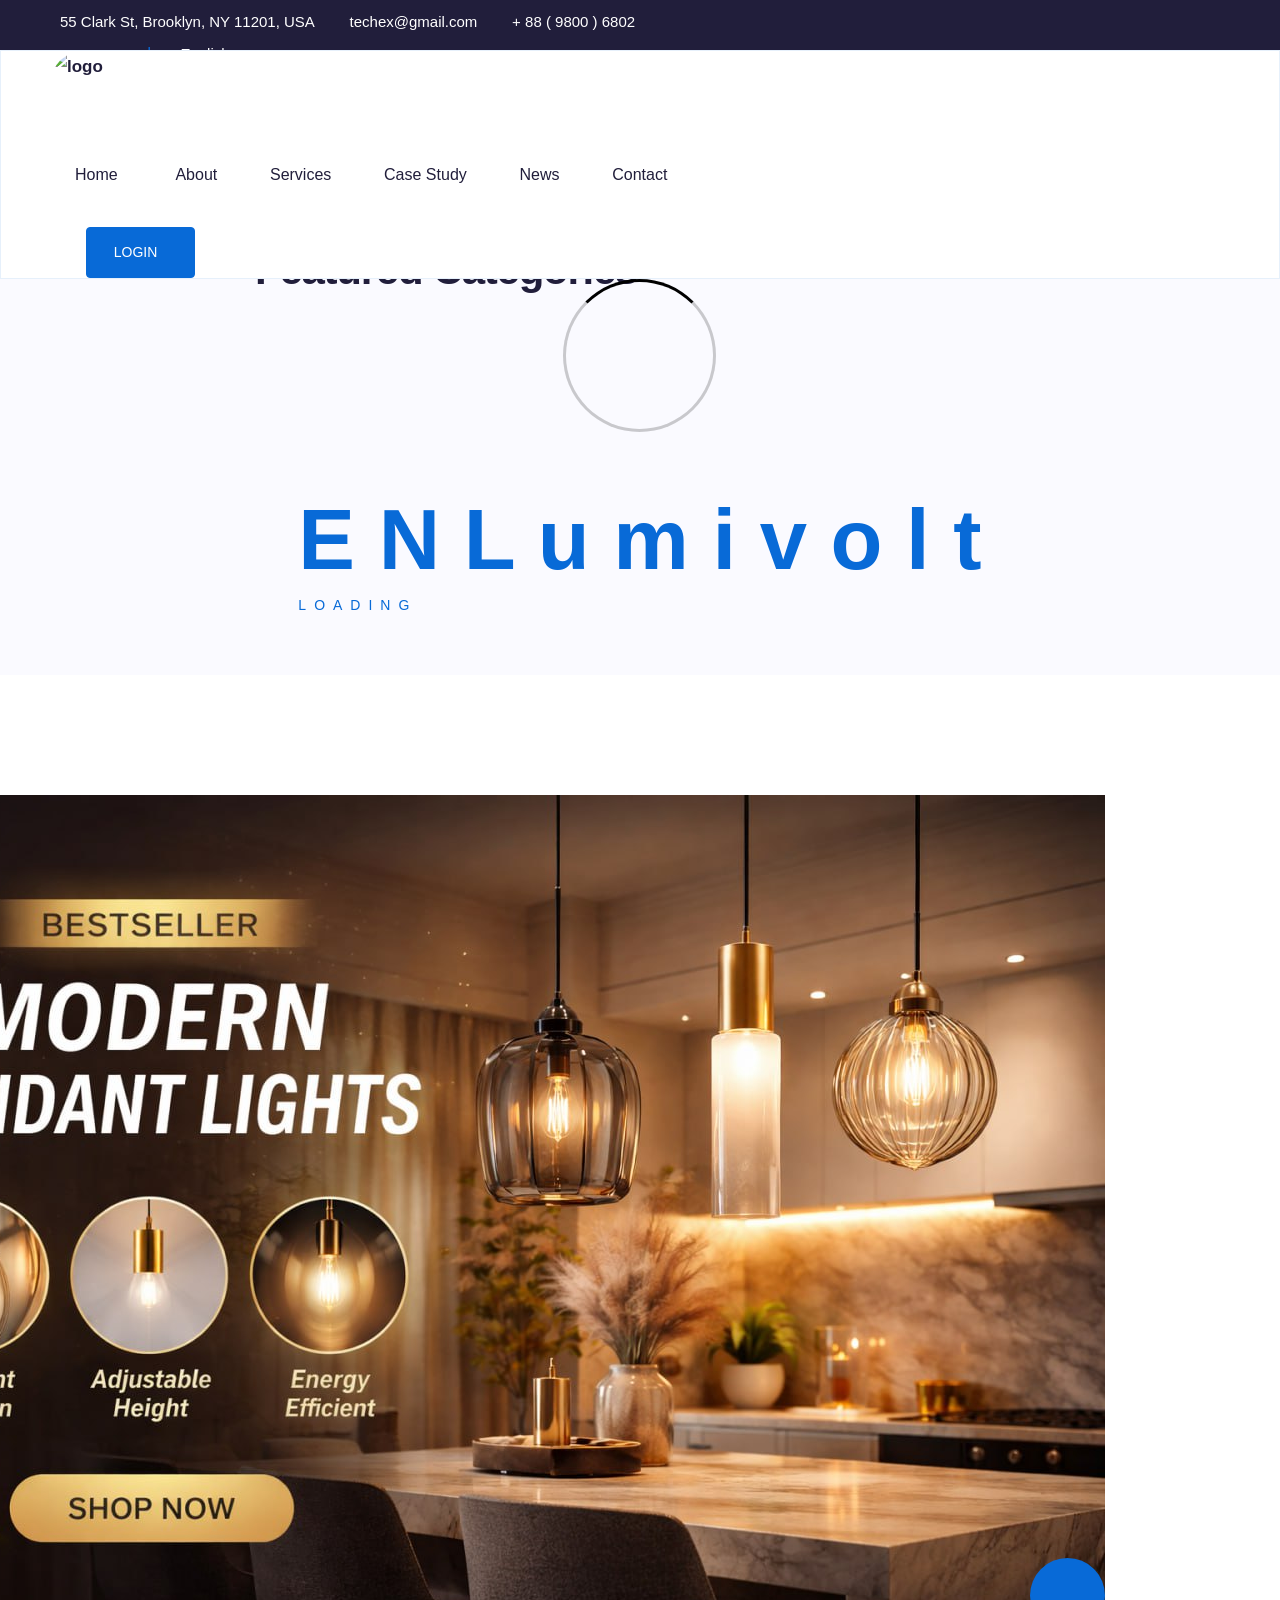
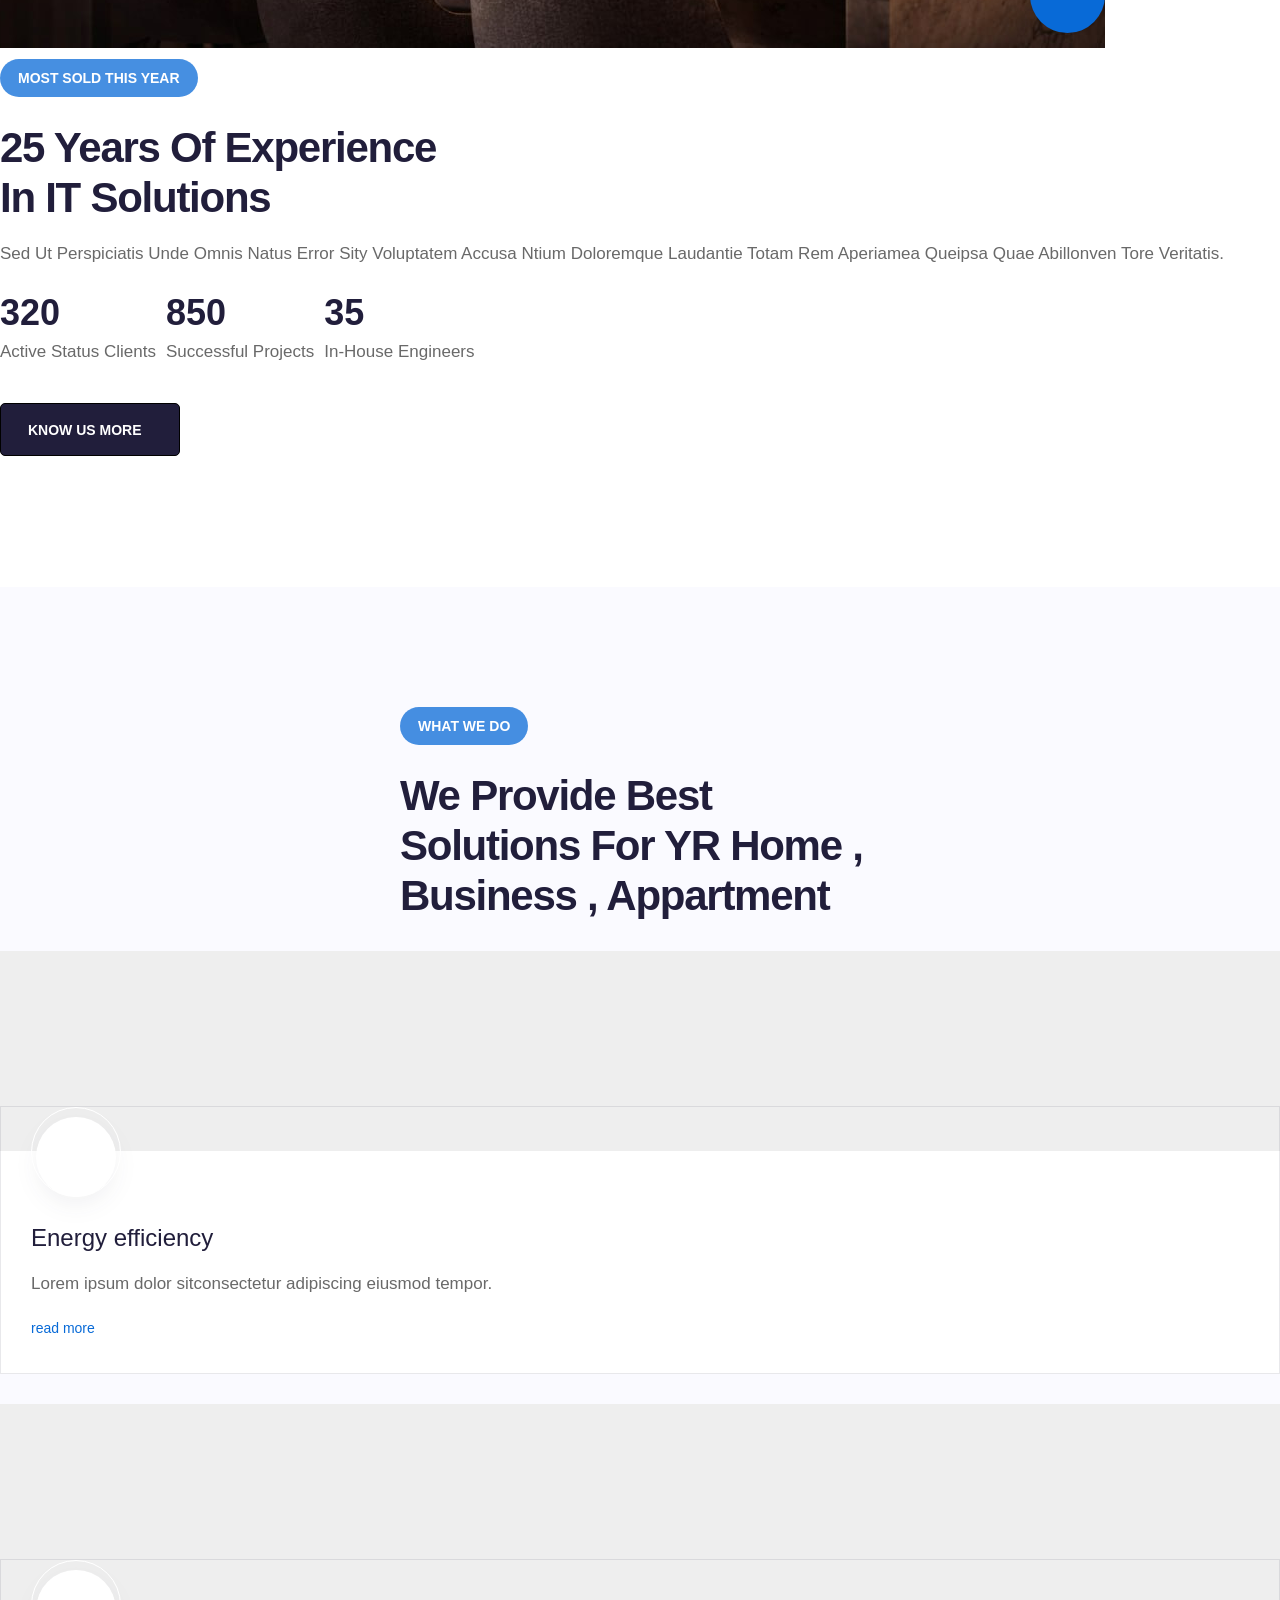
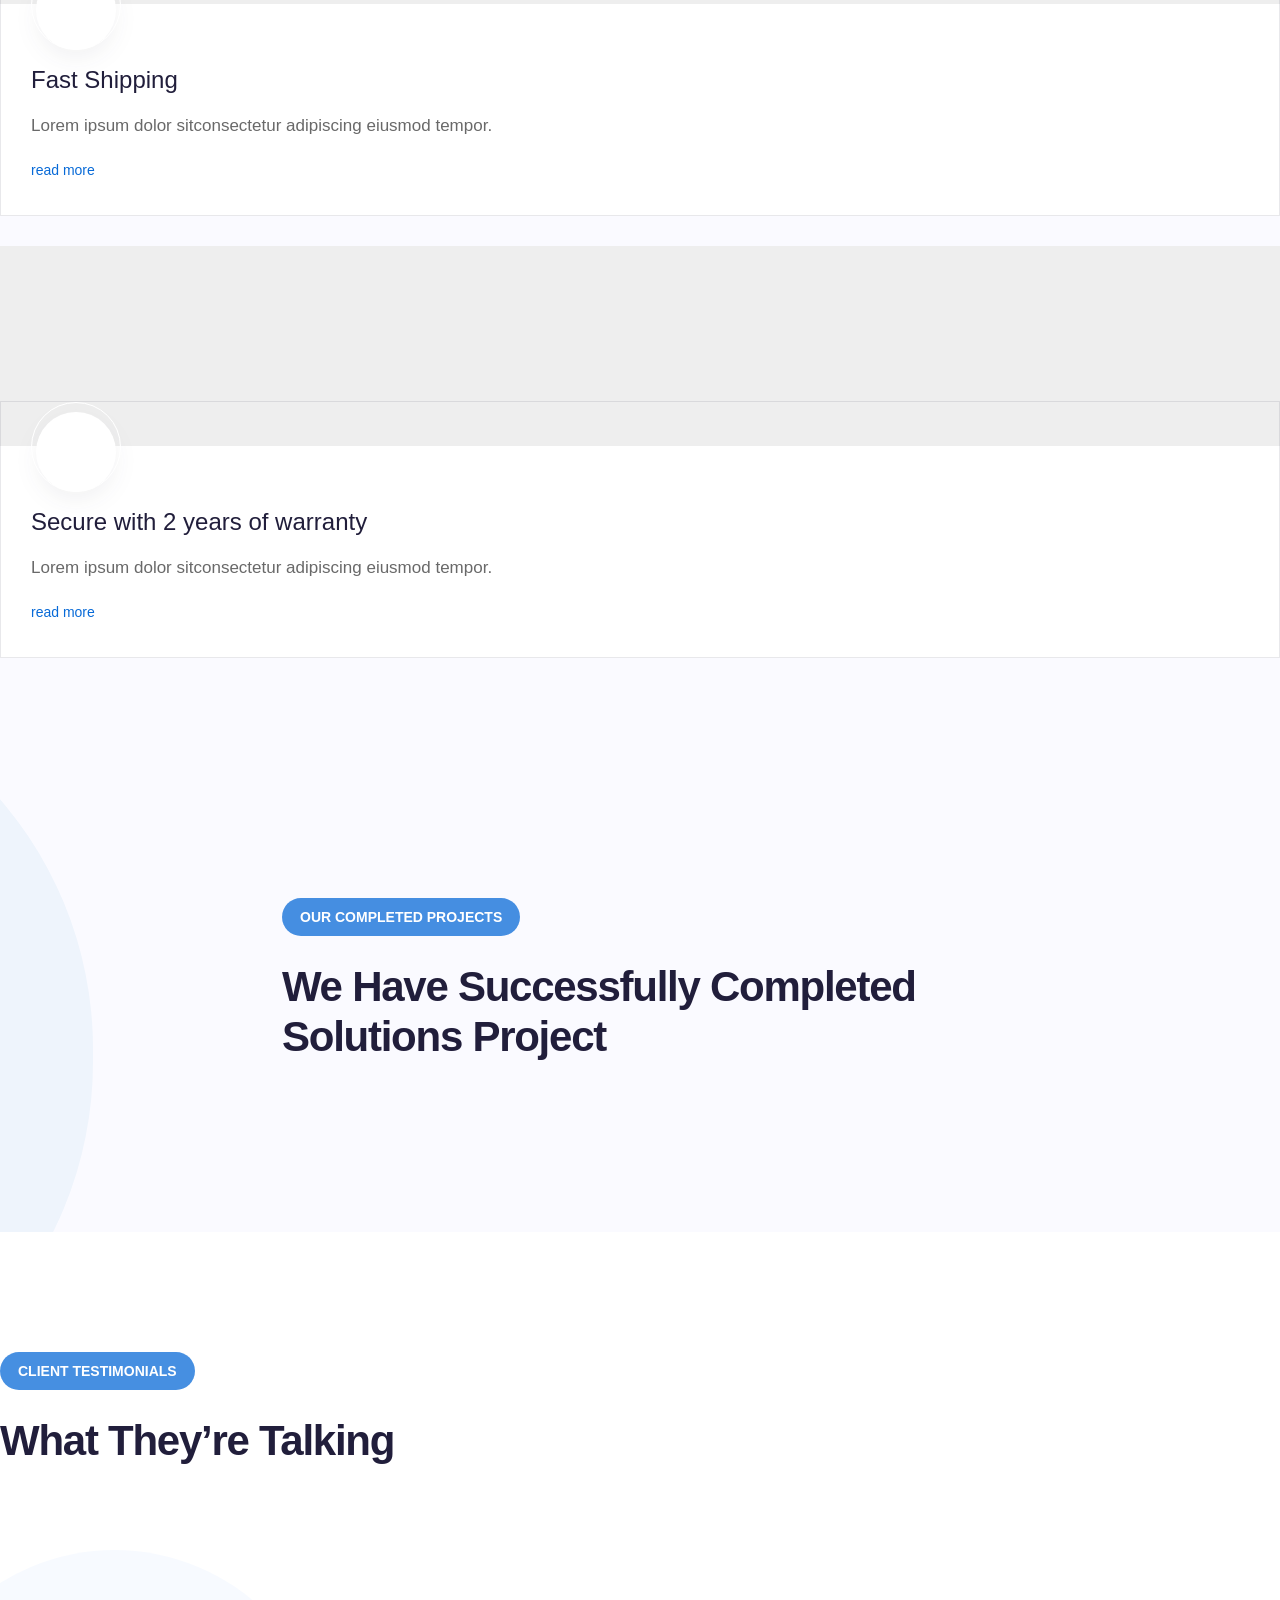
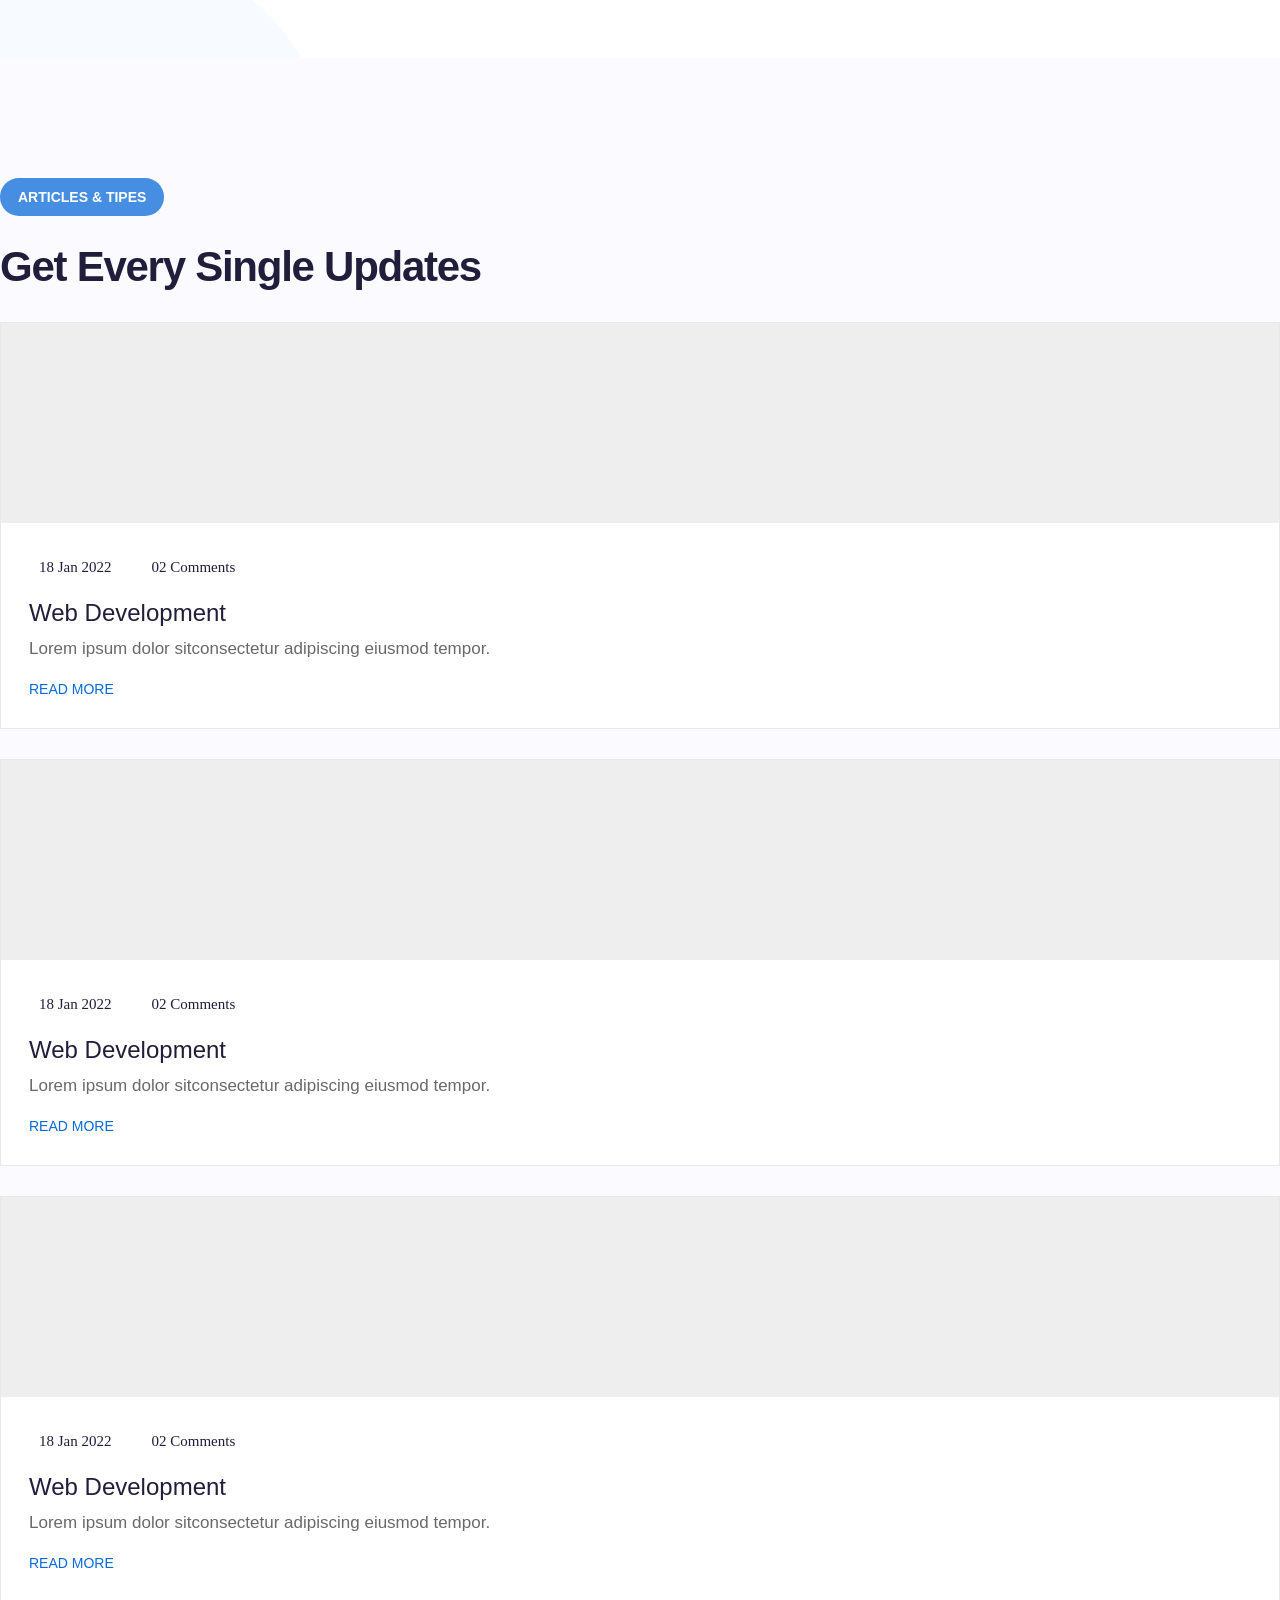
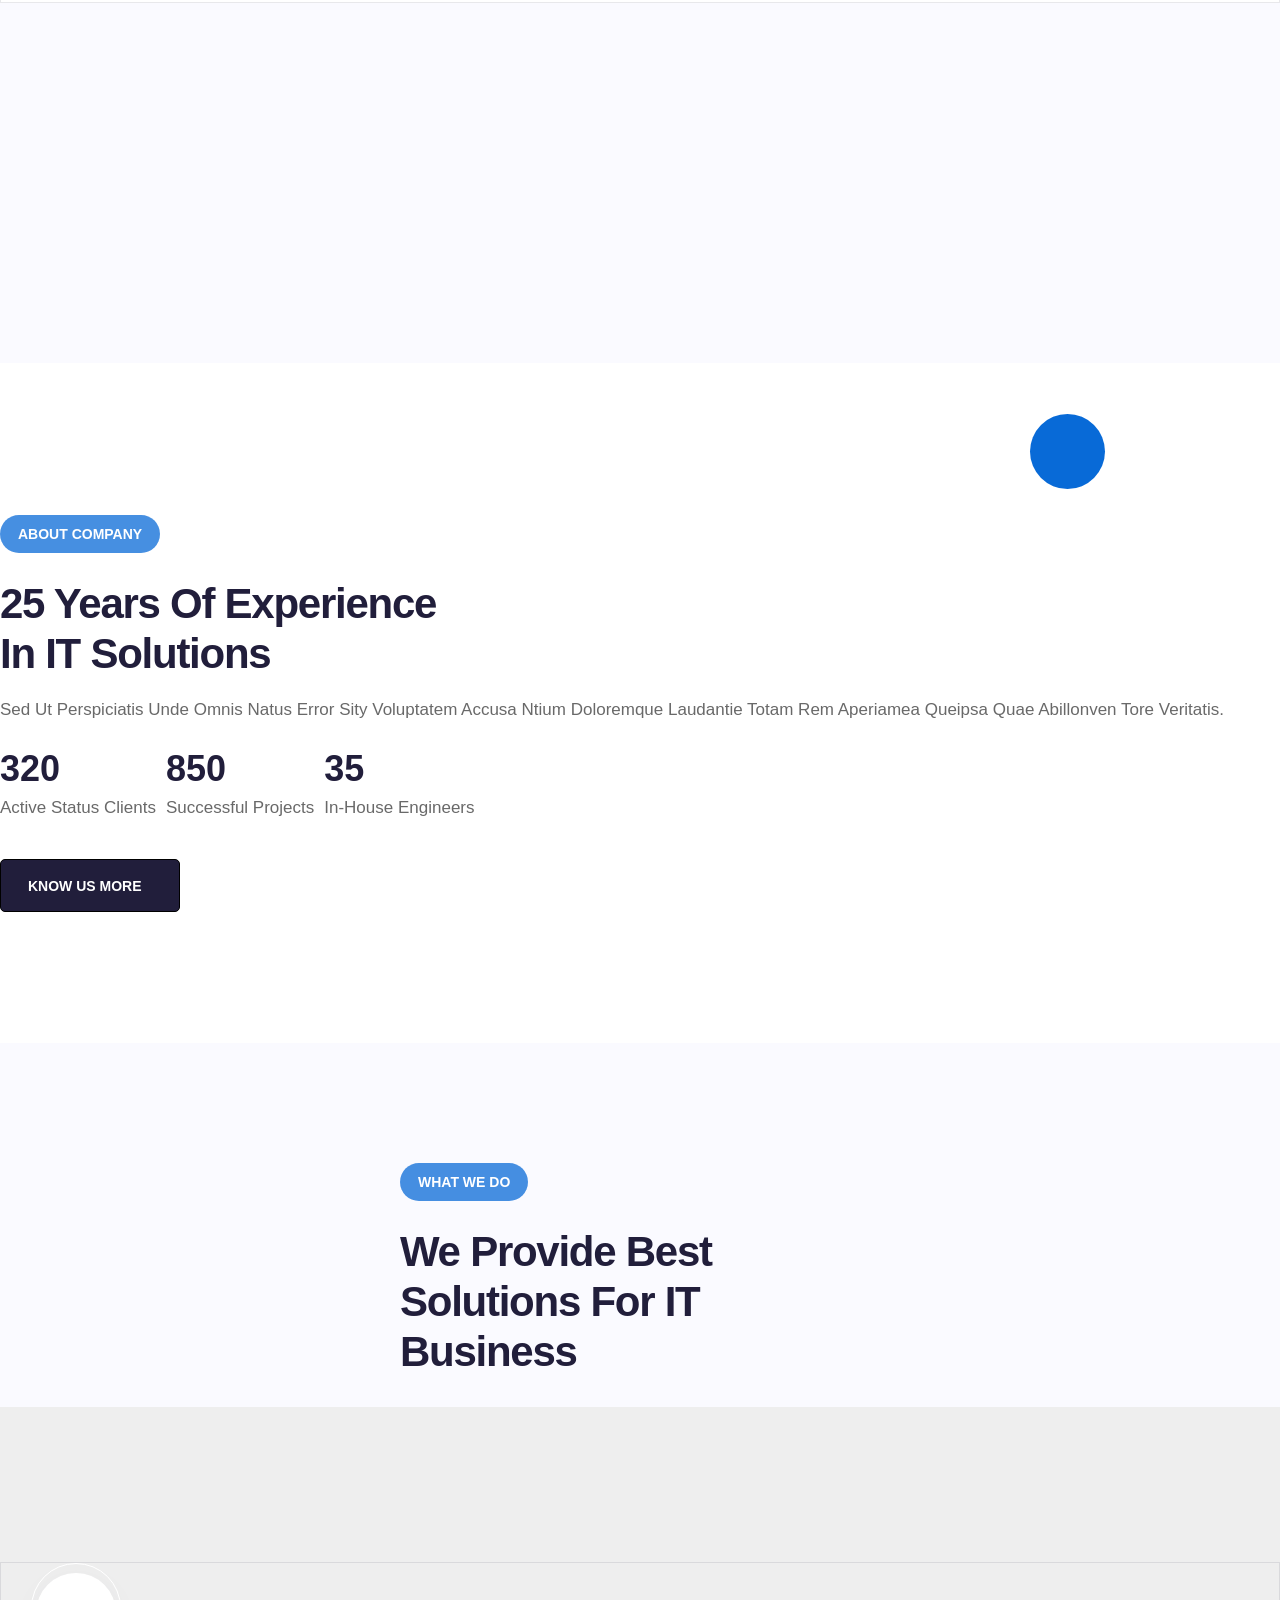
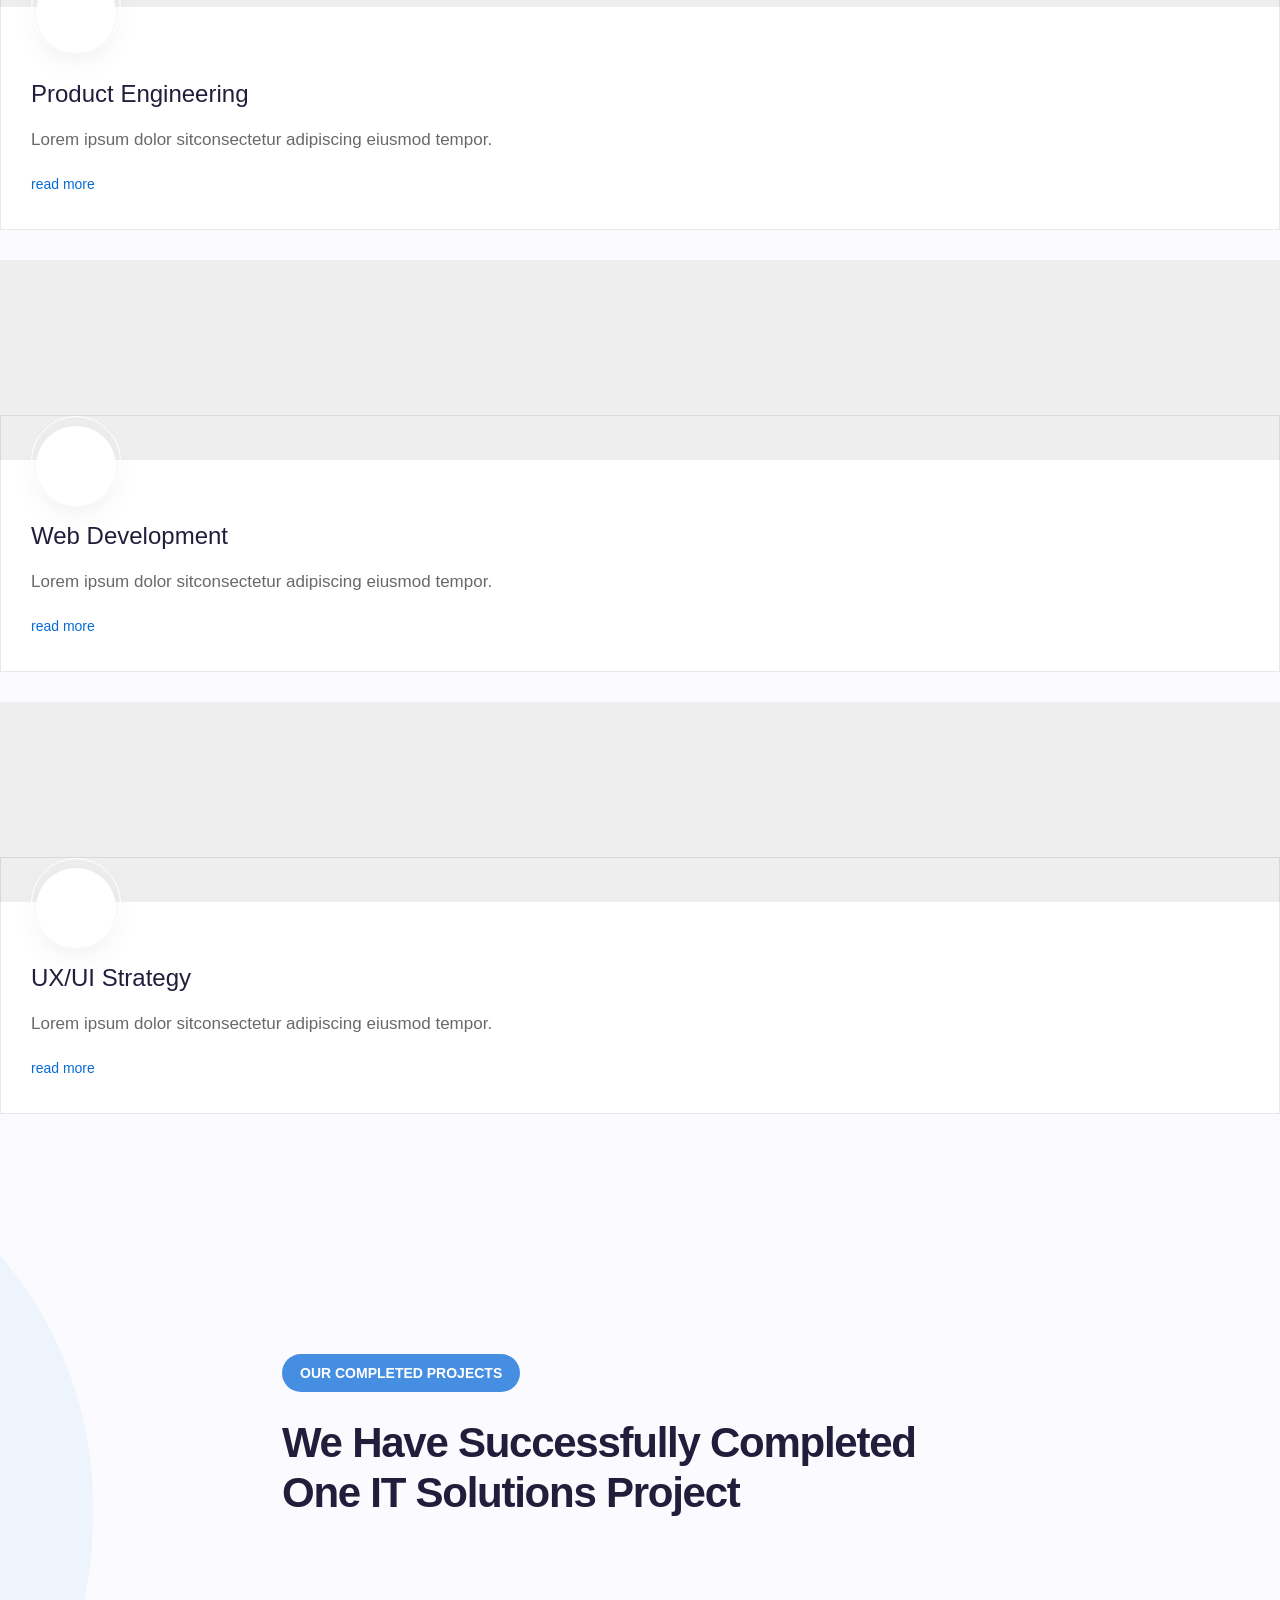
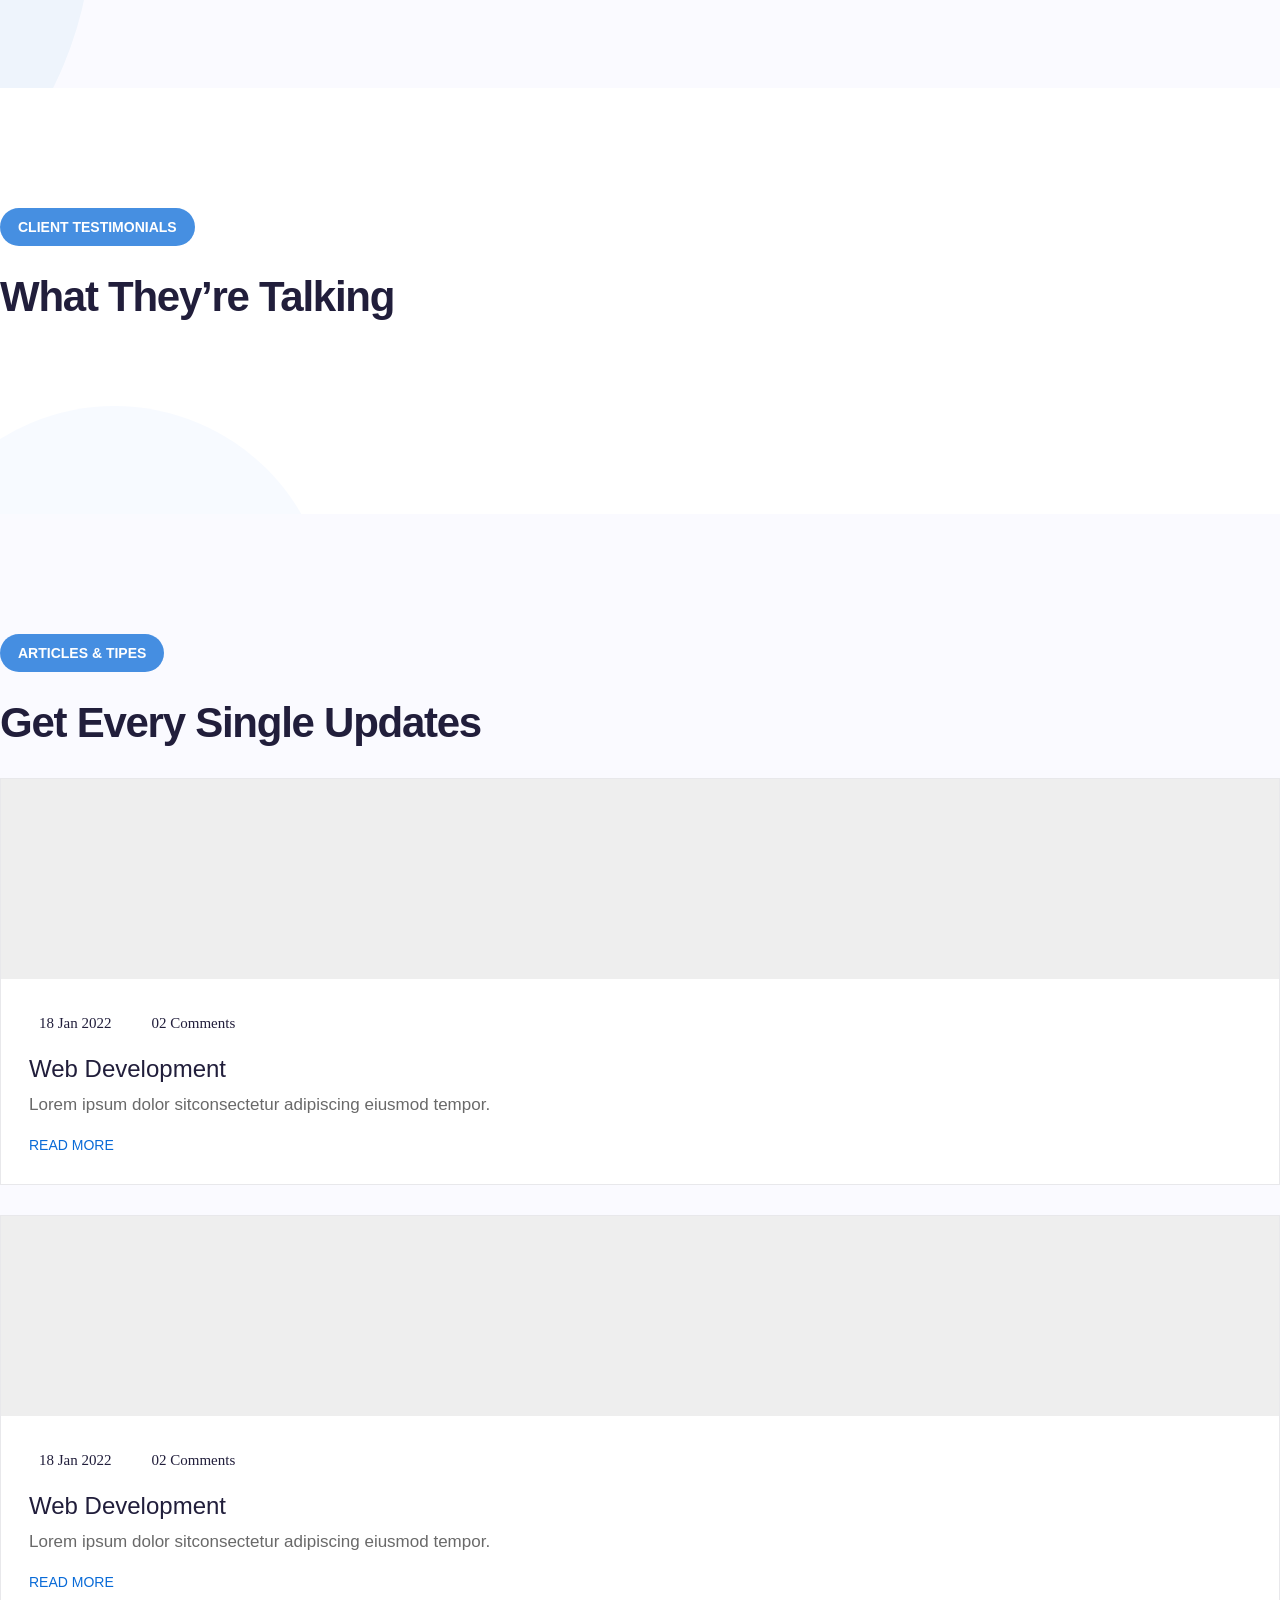
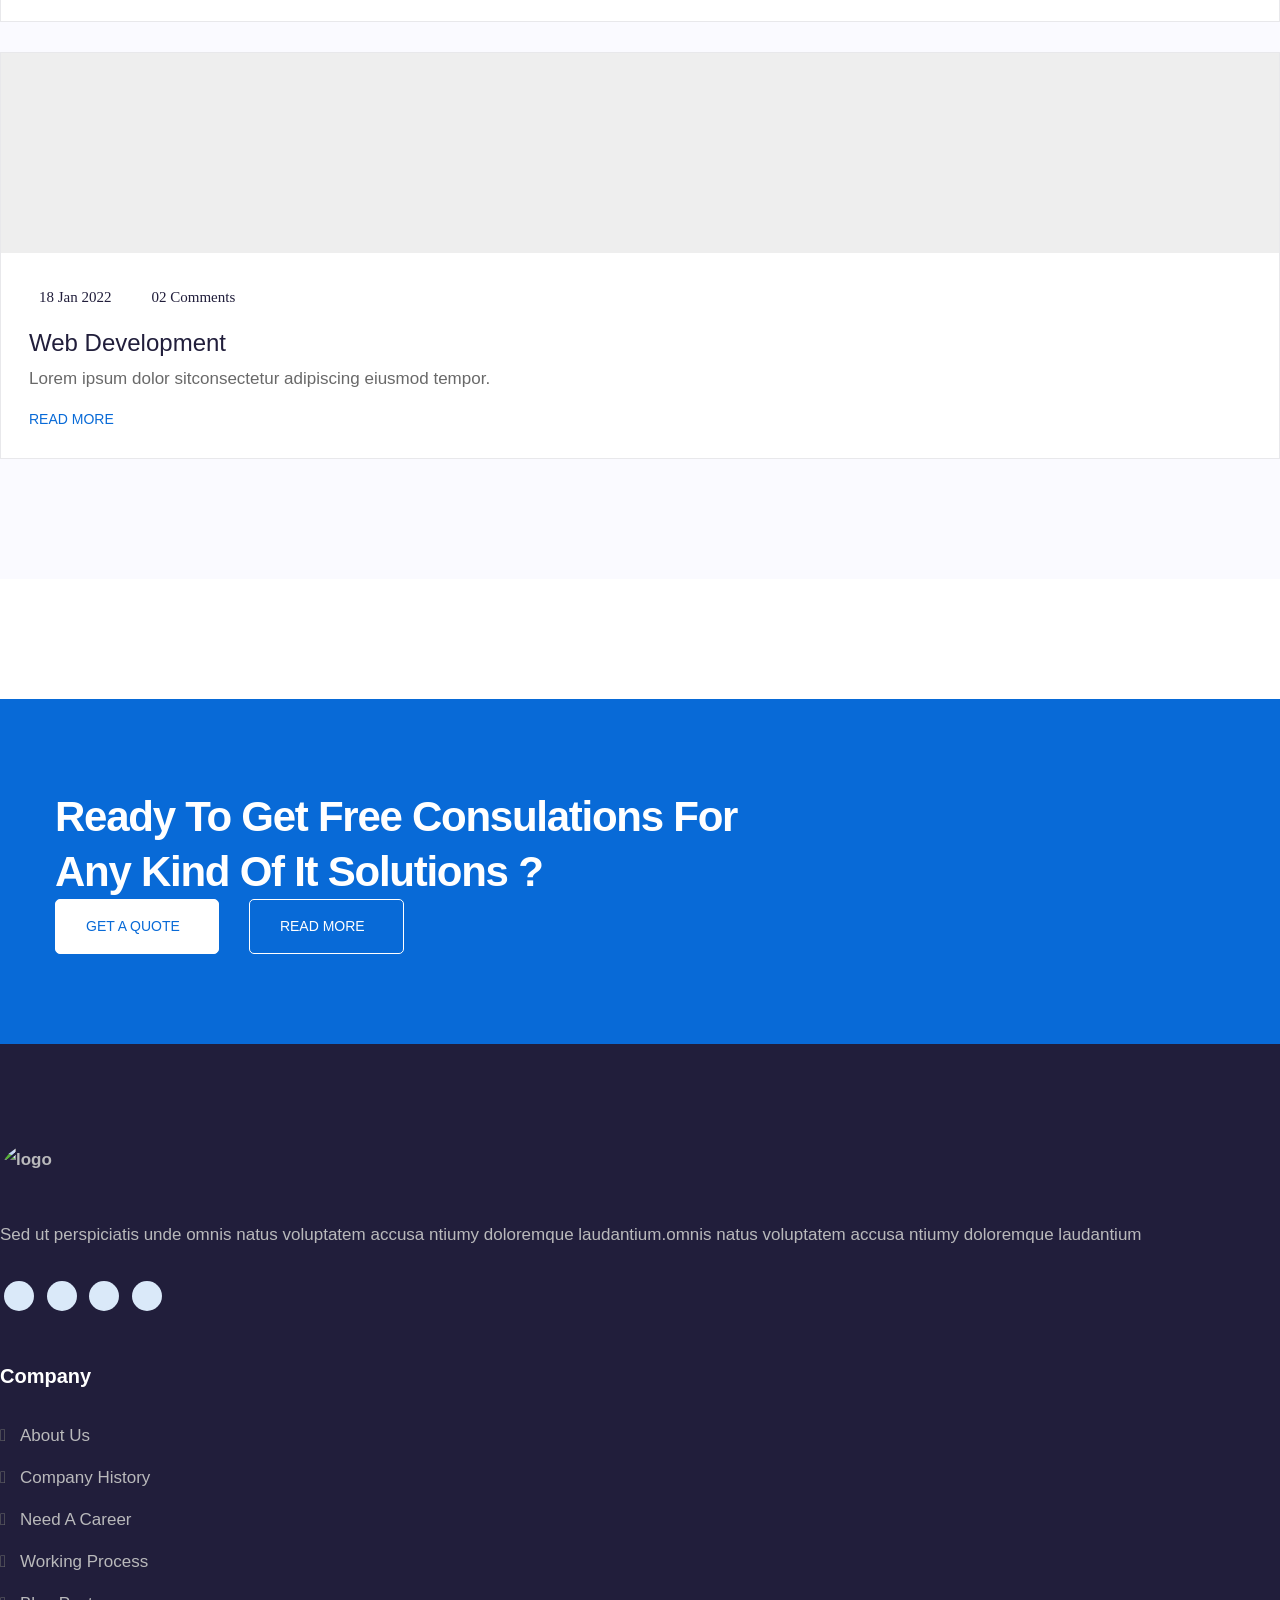
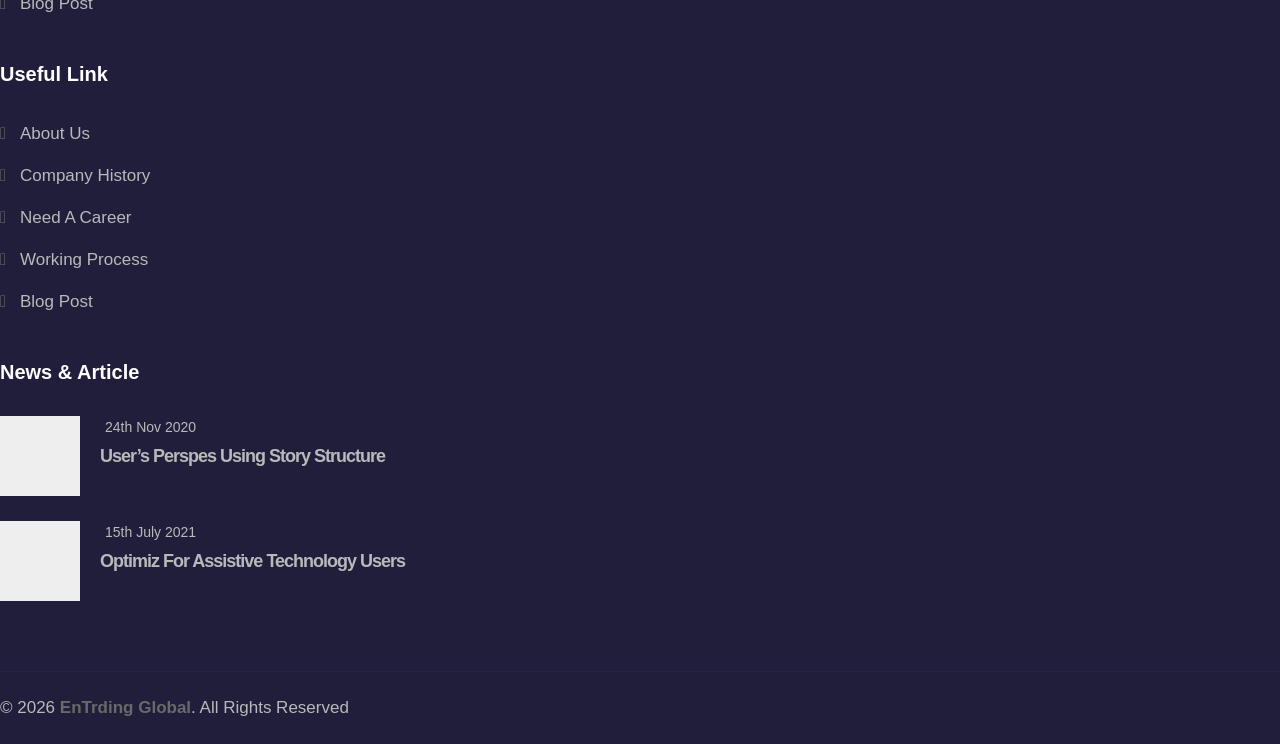
==== commit 7228c100: "update 1.1.4" ====
--- a/index.html
+++ b/index.html
@@ -403,7 +403,7 @@
                 <div class="row">
                     <div class="col-lg-6">
                         <div class="about-img" data-aos="fade-right">
-                            <img src="assets/img/techex-landing-page/our-vision.png" class="img-fluid" alt="">
+                            <img src="assets/img/725-510.jpg" class="img-fluid" alt="">
 
                             <div class="video-play-btn" data-aos="fade-up" data-aos-delay="100">
                                 <a href="https://www.youtube.com/watch?v=E1xkXZs0cAQ" class="play-video popup-video"><i class="fas fa-play"></i></a>                     
@@ -951,93 +951,6 @@
                                 <h3><a href="services-details.html">UX/UI Strategy</a></h3>
                                 <p>Lorem ipsum dolor sitconsectetur adipiscing eiusmod tempor.</p>
                                 <a href="#" class="read-more text-uppercase">read more <i class="icon-arrow-right-1"></i></a>
-                            </div>
-                        </div>
-                    </div>
-                </div>
-            </div>
-        </section>
-
-        <section class="our-team-wrapper techex-landing-page">
-            <div class="container">
-                <div class="row align-items-center">
-                    <div class="col-12 text-center">
-                        <div class="section-title">
-                            <a class="theme-btn-sm mb-15" data-aos="fade-up">MEET OUR EXPERT TEAM</a>
-                            <h1 data-aos="fade-up" data-aos-delay="100">Meet Our Experience Team Members</h1>
-                        </div>
-                    </div>
-                </div>
-
-                <div class="row">
-                    <div class="col-12 col-md-6 col-xl-3" data-aos="fade-up">
-                        <div class="single-member-card style-2">
-                            <div class="member-img bg-cover bg-center" style="background-image: url('assets/img/techex-landing-page/tm1.jpg')">
-                            </div>
-                            <div class="member-bio">
-                                <h4>Lawrence Pacheco</h4>
-                                <p>Web Developer</p>
-                            </div>
-                            <div class="social-profile">
-                                <span>Follow on</span>
-                                <a href="#"><i class="fab fa-facebook-f"></i></a>
-                                <a href="#"><i class="fab fa-twitter"></i></a>
-                                <a href="#"><i class="fab fa-instagram"></i></a>
-                                <a href="#"><i class="fab fa-behance"></i></a>
-                            </div>
-                        </div>
-                    </div>
-
-                    <div class="col-12 col-md-6 col-xl-3" data-aos="fade-up" data-aos-delay="100">
-                        <div class="single-member-card style-2">
-                            <div class="member-img bg-cover bg-center" style="background-image: url('assets/img/techex-landing-page/tm2.jpg')">
-                            </div>
-                            <div class="member-bio">
-                                <h4>Lawrence Pacheco</h4>
-                                <p>Web Developer</p>
-                            </div>
-                            <div class="social-profile">
-                                <span>Follow on</span>
-                                <a href="#"><i class="fab fa-facebook-f"></i></a>
-                                <a href="#"><i class="fab fa-twitter"></i></a>
-                                <a href="#"><i class="fab fa-instagram"></i></a>
-                                <a href="#"><i class="fab fa-behance"></i></a>
-                            </div>
-                        </div>
-                    </div>
-
-                    <div class="col-12 col-md-6 col-xl-3" data-aos="fade-up" data-aos-delay="150">
-                        <div class="single-member-card style-2">
-                            <div class="member-img bg-cover bg-center" style="background-image: url('assets/img/techex-landing-page/tm3.jpg')">
-                            </div>
-                            <div class="member-bio">
-                                <h4>Timothy L. Figueroa</h4>
-                                <p>Business Manager</p>
-                            </div>
-                            <div class="social-profile">
-                                <span>Follow on</span>
-                                <a href="#"><i class="fab fa-facebook-f"></i></a>
-                                <a href="#"><i class="fab fa-twitter"></i></a>
-                                <a href="#"><i class="fab fa-instagram"></i></a>
-                                <a href="#"><i class="fab fa-behance"></i></a>
-                            </div>
-                        </div>
-                    </div>
-
-                    <div class="col-12 col-md-6 col-xl-3" data-aos="fade-up" data-aos-delay="200">
-                        <div class="single-member-card style-2">
-                            <div class="member-img bg-cover bg-center" style="background-image: url('assets/img/techex-landing-page/tm4.jpg')">
-                            </div>
-                            <div class="member-bio">
-                                <h4>Wallace S. Camacho</h4>
-                                <p>Product Manager</p>
-                            </div>
-                            <div class="social-profile">
-                                <span>Follow on</span>
-                                <a href="#"><i class="fab fa-facebook-f"></i></a>
-                                <a href="#"><i class="fab fa-twitter"></i></a>
-                                <a href="#"><i class="fab fa-instagram"></i></a>
-                                <a href="#"><i class="fab fa-behance"></i></a>
                             </div>
                         </div>
                     </div>
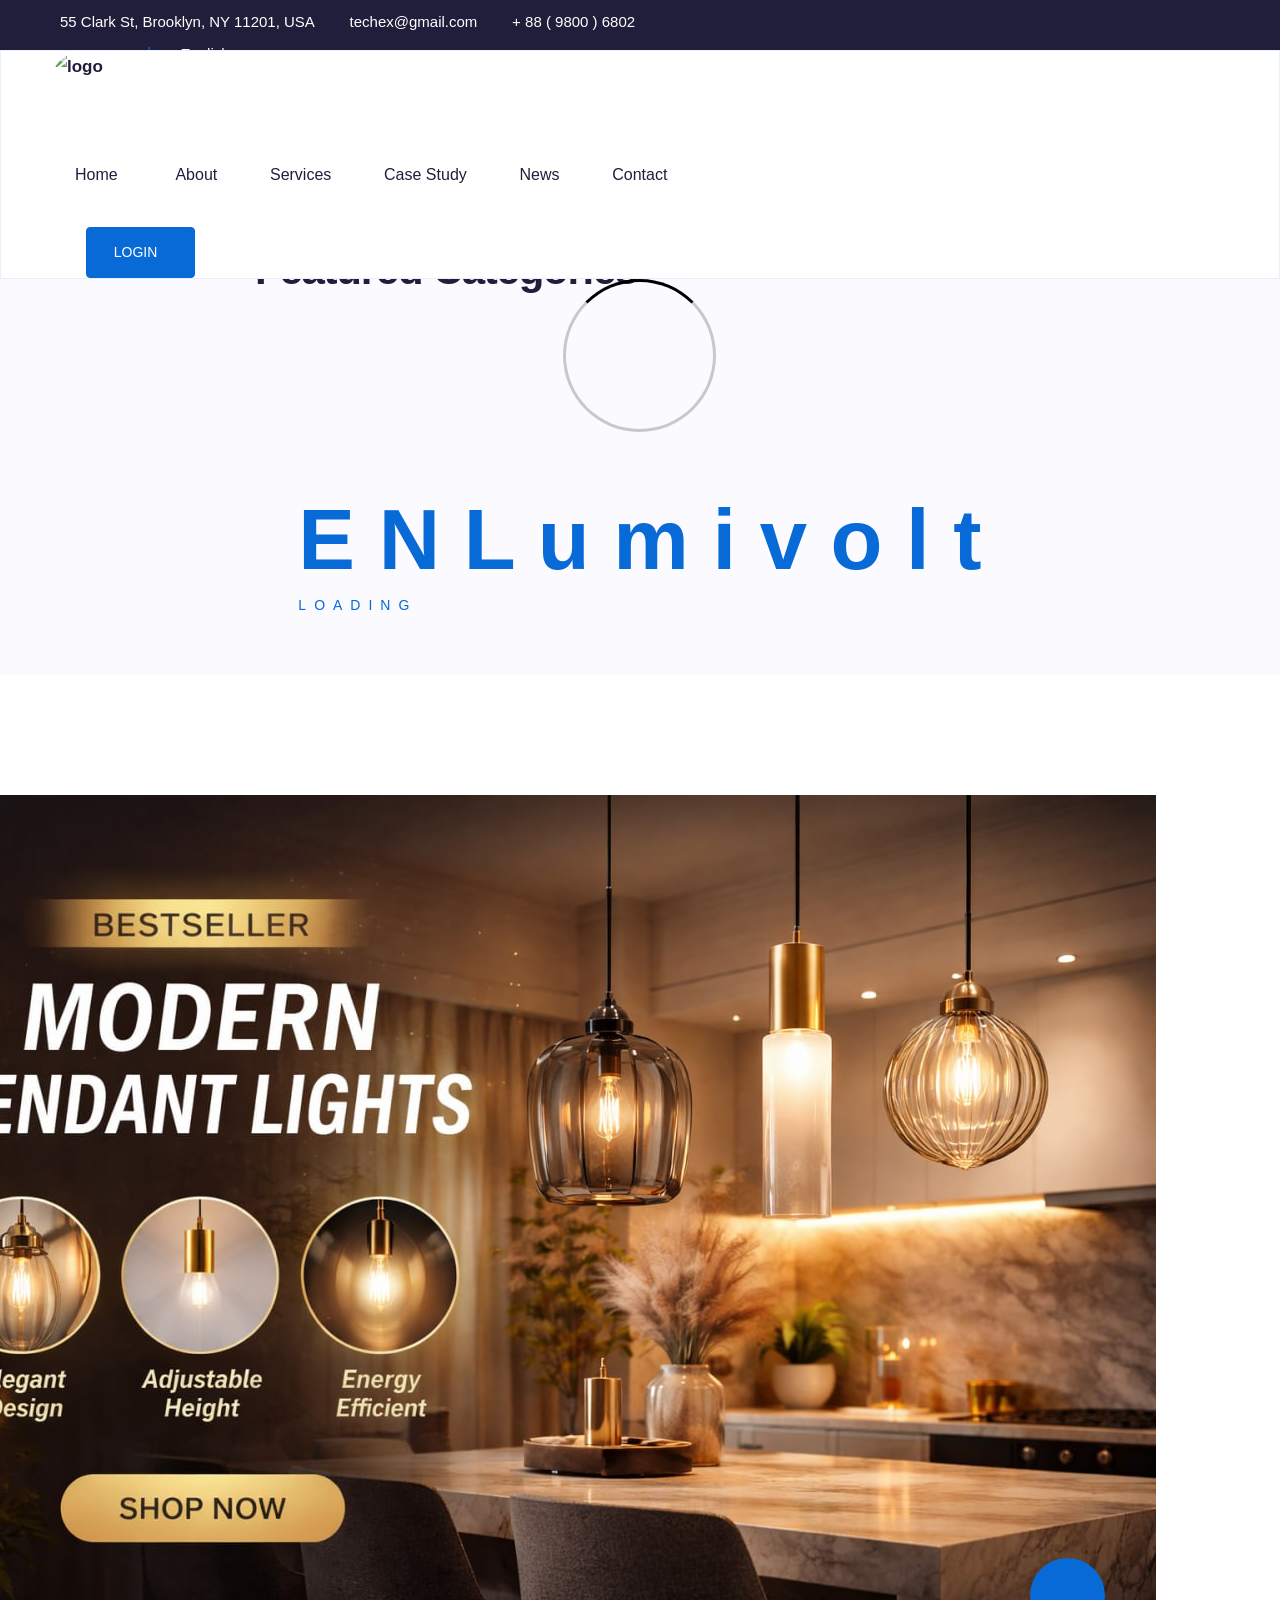
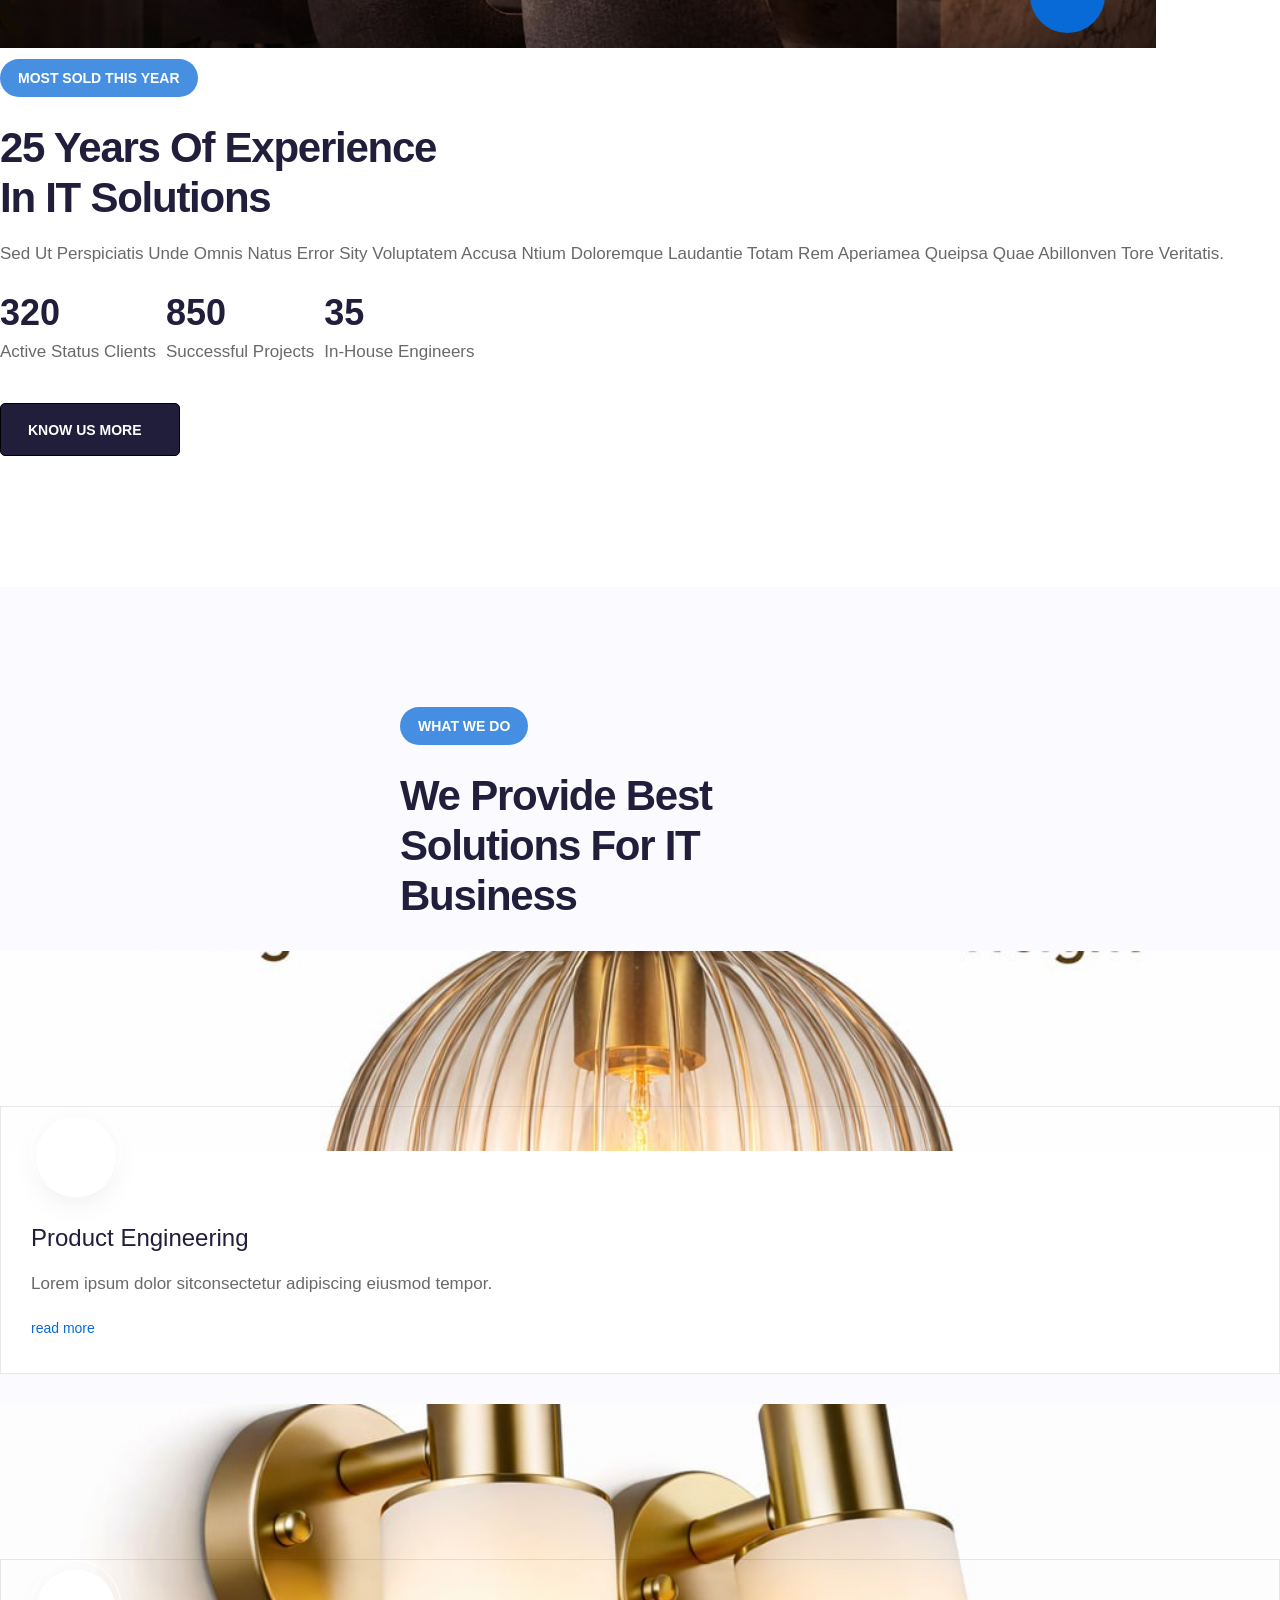
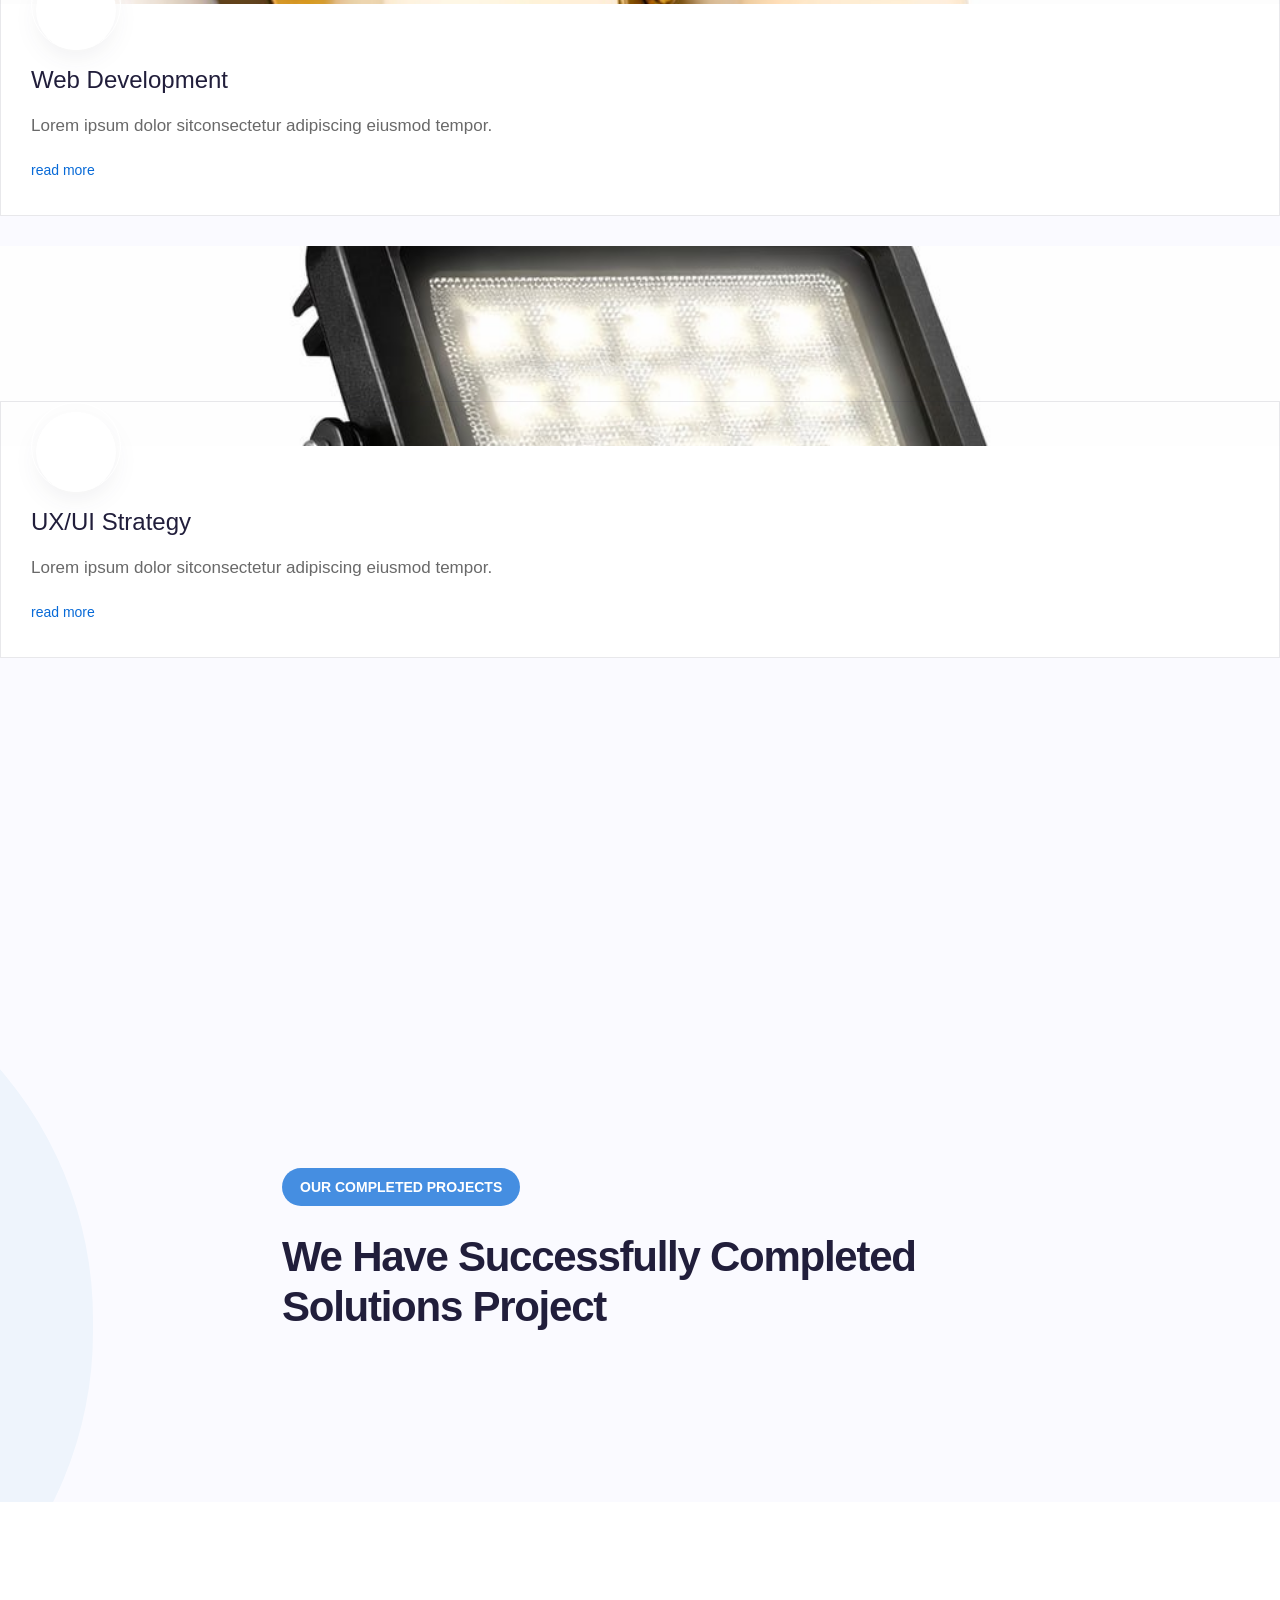
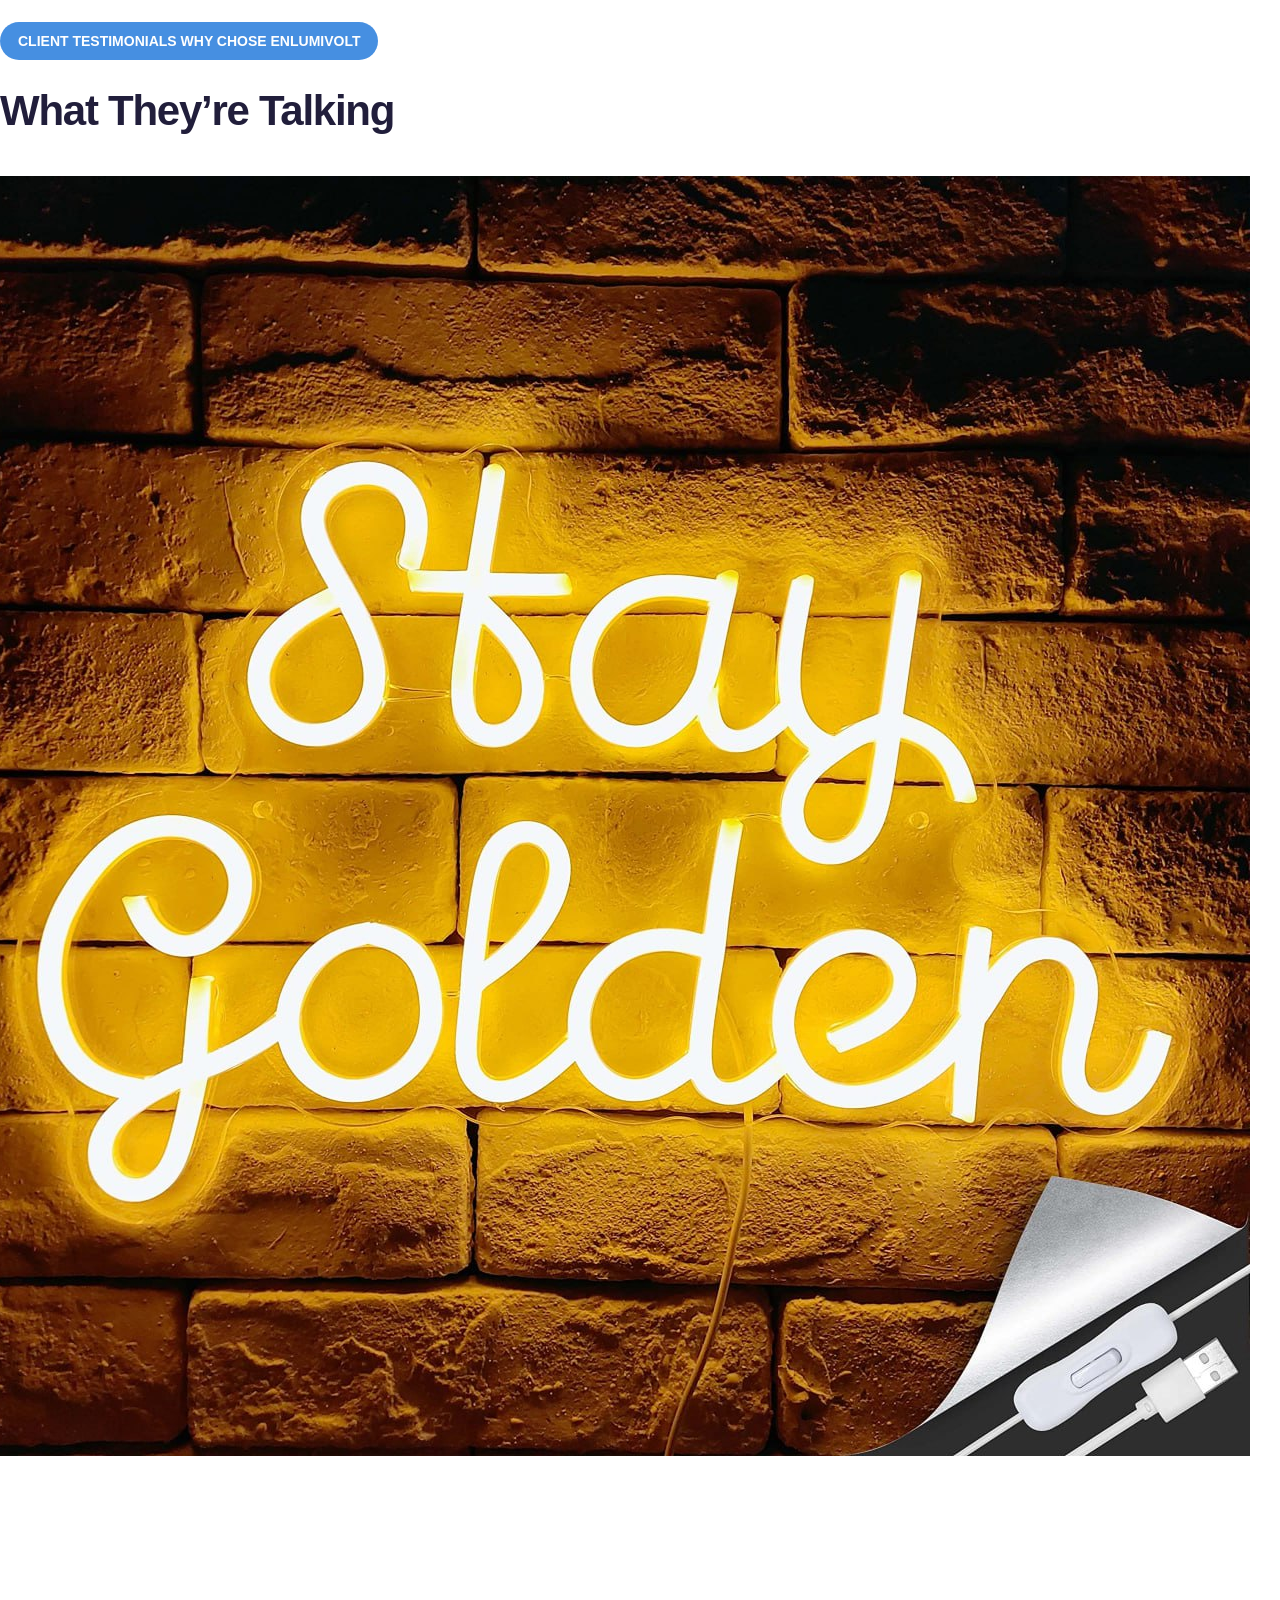
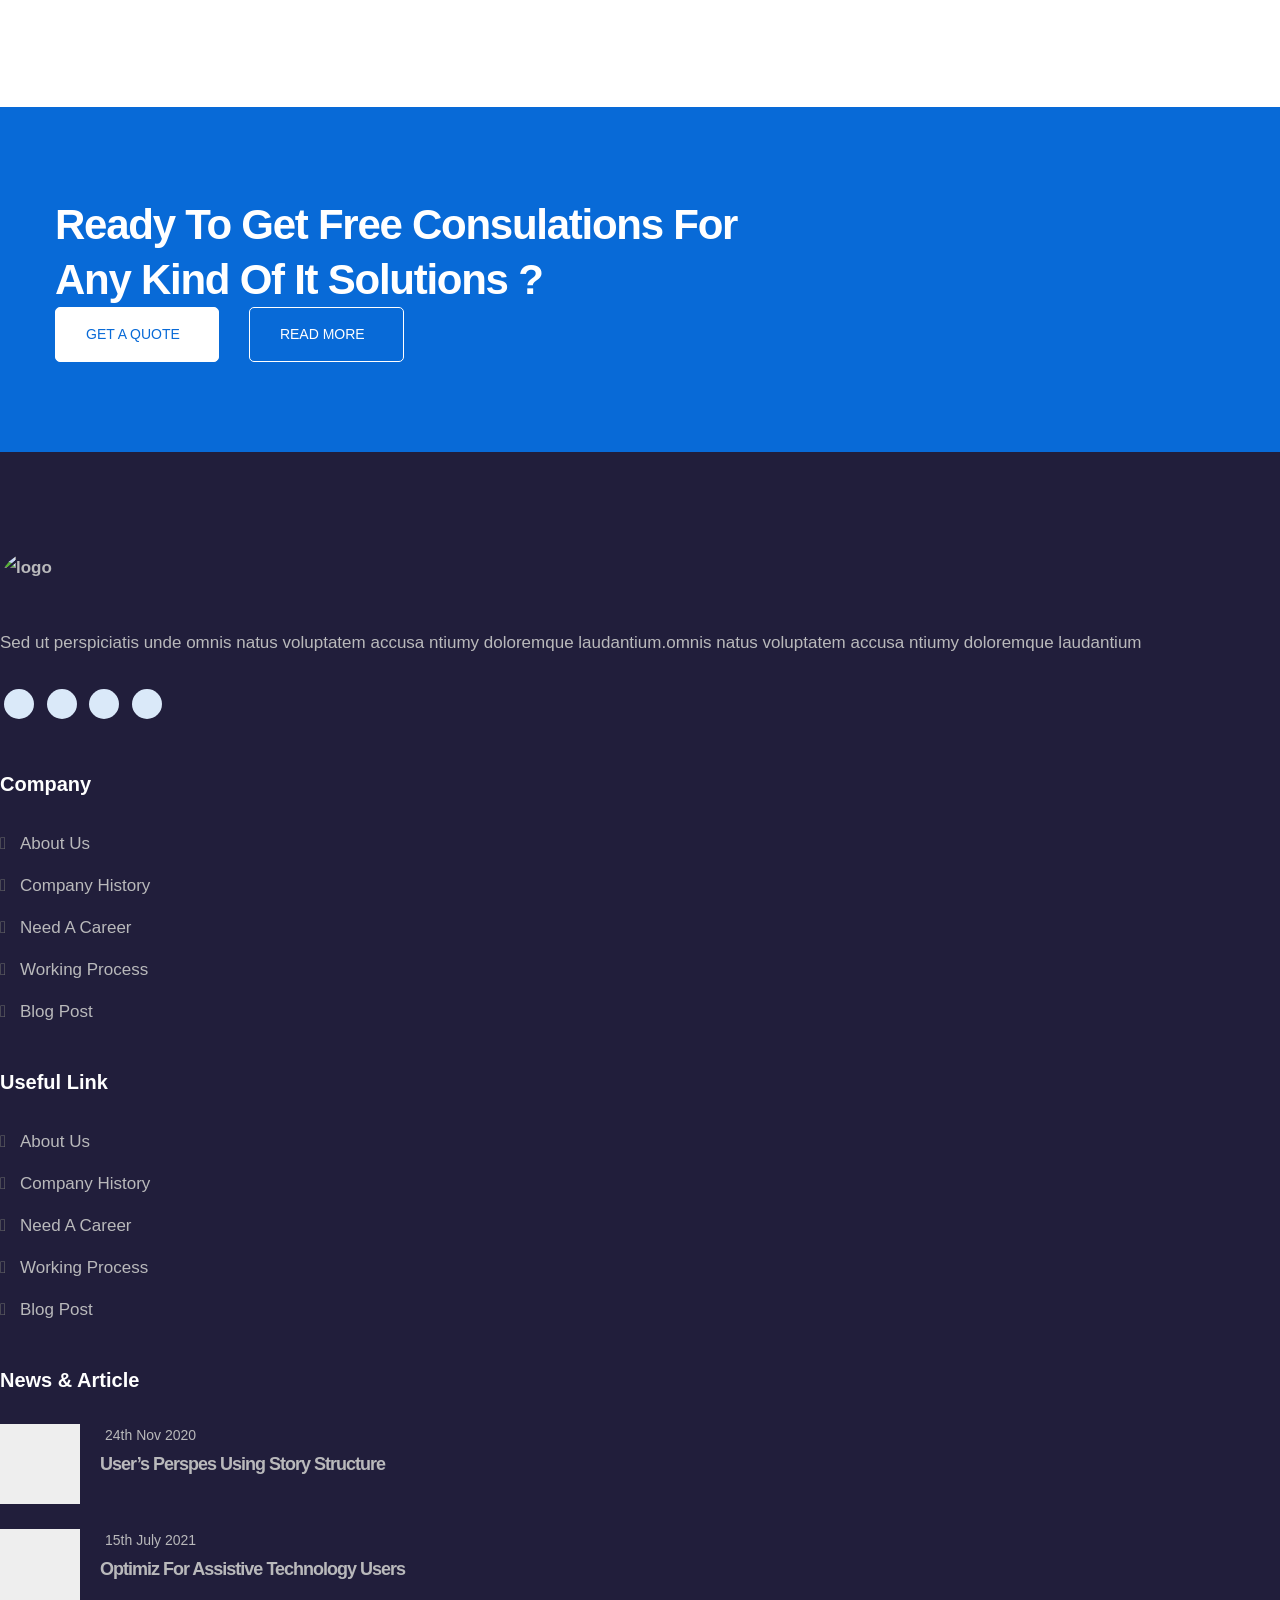
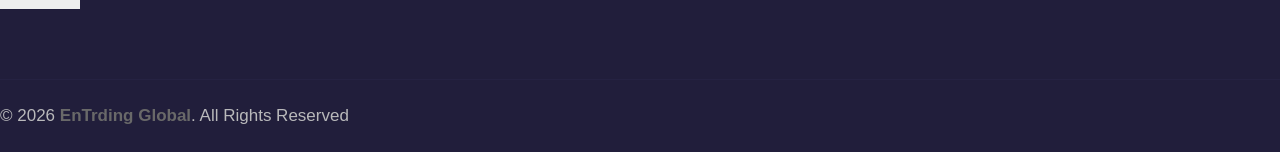
==== commit 5bf0b278: "update1.1.5" ====
--- a/index.html
+++ b/index.html
@@ -36,48 +36,49 @@
 
 
     <!-- chat gpt update cdn  -->
-<link rel="stylesheet" href="https://cdnjs.cloudflare.com/ajax/libs/OwlCarousel2/2.3.4/assets/owl.carousel.min.css">
-<link rel="stylesheet" href="https://cdnjs.cloudflare.com/ajax/libs/OwlCarousel2/2.3.4/assets/owl.theme.default.min.css">
+    <link rel="stylesheet" href="https://cdnjs.cloudflare.com/ajax/libs/OwlCarousel2/2.3.4/assets/owl.carousel.min.css">
+    <link rel="stylesheet"
+        href="https://cdnjs.cloudflare.com/ajax/libs/OwlCarousel2/2.3.4/assets/owl.theme.default.min.css">
 </head>
 
-<body class="body-wrapper">    
+<body class="body-wrapper">
     <div id="preloader" class="preloader">
         <div class="animation-preloader">
-            <div class="spinner">                
-            </div>
-                <div class="txt-loading">
-                    <span data-text-preloader="E" class="letters-loading">
-                        E
-                    </span>
-                    <span data-text-preloader="N" class="letters-loading">
-                        N
-                    </span>
-                    <span data-text-preloader="L" class="letters-loading">
-                        L
-                    </span>
-                    <span data-text-preloader="u" class="letters-loading">
-                        u
-                    </span>
-                    <span data-text-preloader="m" class="letters-loading">
-                        m
-                    </span>
-                    <span data-text-preloader="i" class="letters-loading">
-                        i
-                    </span>
-                    <span data-text-preloader="v" class="letters-loading">
-                       v
-                    </span>
-                    <span data-text-preloader="o" class="letters-loading">
-                        o
-                    </span>
-                    <span data-text-preloader="l" class="letters-loading">
-                        l
-                    </span>
-                      <span data-text-preloader="t" class="letters-loading">
-                            t
-                    </span>
-                    
-                </div>
+            <div class="spinner">
+            </div>
+            <div class="txt-loading">
+                <span data-text-preloader="E" class="letters-loading">
+                    E
+                </span>
+                <span data-text-preloader="N" class="letters-loading">
+                    N
+                </span>
+                <span data-text-preloader="L" class="letters-loading">
+                    L
+                </span>
+                <span data-text-preloader="u" class="letters-loading">
+                    u
+                </span>
+                <span data-text-preloader="m" class="letters-loading">
+                    m
+                </span>
+                <span data-text-preloader="i" class="letters-loading">
+                    i
+                </span>
+                <span data-text-preloader="v" class="letters-loading">
+                    v
+                </span>
+                <span data-text-preloader="o" class="letters-loading">
+                    o
+                </span>
+                <span data-text-preloader="l" class="letters-loading">
+                    l
+                </span>
+                <span data-text-preloader="t" class="letters-loading">
+                    t
+                </span>
+
+            </div>
             <p class="text-center">Loading</p>
         </div>
         <div class="loader">
@@ -107,10 +108,12 @@
                     <div class="col-md-7">
                         <div class="header-cta">
                             <ul>
-                                <li><a href="#"><i class="icon-location-dot"></i>55 Clark St, Brooklyn, NY 11201, USA</a></li>
-                                <li><a href="mailto:techex@gmail.com"><i class="fal fa-envelope"></i>techex@gmail.com</a></li>
+                                <li><a href="#"><i class="icon-location-dot"></i>55 Clark St, Brooklyn, NY 11201,
+                                        USA</a></li>
+                                <li><a href="mailto:techex@gmail.com"><i
+                                            class="fal fa-envelope"></i>techex@gmail.com</a></li>
                                 <li><a href="tel:+8801700080702"><i class="fal fa-phone"></i>+ 88 ( 9800 ) 6802</a></li>
-                              </ul>
+                            </ul>
                         </div>
                     </div>
                     <div class="col-md-5">
@@ -178,7 +181,8 @@
 
                                 <form class="search-box" action="#" method="get">
                                     <div class="form-group d-flex align-items-center">
-                                        <input type="search" name="s" value="" class="search-input" id="search" placeholder="Search">
+                                        <input type="search" name="s" value="" class="search-input" id="search"
+                                            placeholder="Search">
                                         <button type="submit" class="search-submit"><i class="icon-search"></i></button>
                                     </div>
                                 </form>
@@ -186,7 +190,7 @@
                             <a href="contact.html" class="theme-btn">Login <i class="icon-arrow-right-1"></i></a>
                         </div>
                         <div class="mobile-nav-bar d-block ml-3 ml-sm-4 d-xl-none">
-                            <div class="mobile-nav-wrap">                    
+                            <div class="mobile-nav-wrap">
                                 <div id="hamburger">
                                     <i class="fal fa-bars"></i>
                                 </div>
@@ -214,14 +218,17 @@
                                             <li><a href="contact.html">Contact</a></li>
                                         </ul>
                                     </nav>
-        
+
                                     <div class="action-bar">
-                                        <a href="#"><i class="icon-location-dot"></i>55 Clark St, Brooklyn, NY 11201, USA</a>
-                                        <a href="mailto:techex@gmail.com"><i class="fal fa-envelope-open-text"></i>techex@gmail.com</a>
+                                        <a href="#"><i class="icon-location-dot"></i>55 Clark St, Brooklyn, NY 11201,
+                                            USA</a>
+                                        <a href="mailto:techex@gmail.com"><i
+                                                class="fal fa-envelope-open-text"></i>techex@gmail.com</a>
                                         <a href="tel:123-456-7890"><i class="fal fa-phone"></i>+ 88 ( 9800 ) 6802</a>
-                                        <a href="contact.html" class="d-btn theme-btn black">Consultancy <i class="icon-arrow-right-1"></i></a>
+                                        <a href="contact.html" class="d-btn theme-btn black">Consultancy <i
+                                                class="icon-arrow-right-1"></i></a>
                                     </div>
-                                </div>                            
+                                </div>
                             </div>
                             <div class="overlay"></div>
                         </div>
@@ -239,27 +246,14 @@
                     <div class="row ">
                         <div class="col-12">
                             <div class="hero-contents text-center">
-                                <a class="theme-btn-sm" data-animation="fadeInUp" data-delay="0">Iluminate Yr WORLD WITH MODERN  Elegance </a>
-                                <h1 data-animation="fadeInUp" data-delay="0.4s"> Discover Primum Lightning Designed to Transform Your Home </h1>
-                                <div class="btn__wrapper d-flex flex-wrap justify-content-center" data-animation="fadeInUp" data-delay="0.8s">
-                                    <a href="#" class="theme-btn">Service We Provide <i class="icon-arrow-right-1"></i></a>
-                                    <a href="#" class="theme-btn">learn more <i class="icon-arrow-right-1"></i></a>
-                                </div>
-                            </div>
-                        </div>
-                    </div>
-                </div>
-            </div>
-
-                    <div class="single-slide bg-cover" style="background-image: url('assets/img/wallpaper.jpg')">
-                <div class="container">
-                    <div class="row">
-                        <div class="col-12">
-                            <div class="hero-contents text-center">
-                            <a class="theme-btn-sm" data-animation="fadeInUp" data-delay="0">Iluminate Yr WORLD WITH MODERN  Elegance </a>
-                            <h1 data-animation="fadeInUp" data-delay="0.4s"> Discover Primum Lightning Designed to Transform Your Home </h1>
-                                <div class="btn__wrapper d-flex flex-wrap justify-content-center" data-animation="fadeInUp" data-delay="0.8s">
-                                    <a href="#" class="theme-btn">Service We Provide <i class="icon-arrow-right-1"></i></a>
+                                <a class="theme-btn-sm" data-animation="fadeInUp" data-delay="0">Iluminate Yr WORLD WITH
+                                    MODERN Elegance </a>
+                                <h1 data-animation="fadeInUp" data-delay="0.4s"> Discover Primum Lightning Designed to
+                                    Transform Your Home </h1>
+                                <div class="btn__wrapper d-flex flex-wrap justify-content-center"
+                                    data-animation="fadeInUp" data-delay="0.8s">
+                                    <a href="#" class="theme-btn">Service We Provide <i
+                                            class="icon-arrow-right-1"></i></a>
                                     <a href="#" class="theme-btn">learn more <i class="icon-arrow-right-1"></i></a>
                                 </div>
                             </div>
@@ -273,10 +267,35 @@
                     <div class="row">
                         <div class="col-12">
                             <div class="hero-contents text-center">
-                                <a class="theme-btn-sm" data-animation="fadeInUp" data-delay="0">Iluminate Yr WORLD WITH MODERN  Elegance </a>
-                                <h1 data-animation="fadeInUp" data-delay="0.4s"> Discover Primum Lightning Designed to Transform Your Home </h1>
-                                <div class="btn__wrapper d-flex flex-wrap justify-content-center" data-animation="fadeInUp" data-delay="0.8s">
-                                    <a href="#" class="theme-btn">Service We Provide <i class="icon-arrow-right-1"></i></a>
+                                <a class="theme-btn-sm" data-animation="fadeInUp" data-delay="0">Iluminate Yr WORLD WITH
+                                    MODERN Elegance </a>
+                                <h1 data-animation="fadeInUp" data-delay="0.4s"> Discover Primum Lightning Designed to
+                                    Transform Your Home </h1>
+                                <div class="btn__wrapper d-flex flex-wrap justify-content-center"
+                                    data-animation="fadeInUp" data-delay="0.8s">
+                                    <a href="#" class="theme-btn">Service We Provide <i
+                                            class="icon-arrow-right-1"></i></a>
+                                    <a href="#" class="theme-btn">learn more <i class="icon-arrow-right-1"></i></a>
+                                </div>
+                            </div>
+                        </div>
+                    </div>
+                </div>
+            </div>
+
+            <div class="single-slide bg-cover" style="background-image: url('assets/img/wallpaper.jpg')">
+                <div class="container">
+                    <div class="row">
+                        <div class="col-12">
+                            <div class="hero-contents text-center">
+                                <a class="theme-btn-sm" data-animation="fadeInUp" data-delay="0">Iluminate Yr WORLD WITH
+                                    MODERN Elegance </a>
+                                <h1 data-animation="fadeInUp" data-delay="0.4s"> Discover Primum Lightning Designed to
+                                    Transform Your Home </h1>
+                                <div class="btn__wrapper d-flex flex-wrap justify-content-center"
+                                    data-animation="fadeInUp" data-delay="0.8s">
+                                    <a href="#" class="theme-btn">Service We Provide <i
+                                            class="icon-arrow-right-1"></i></a>
                                     <a href="#" class="theme-btn">learn more <i class="icon-arrow-right-1"></i></a>
                                 </div>
                             </div>
@@ -289,124 +308,145 @@
     <div class="content-area">
 
 
-<!-- chat gpt version  -->
-<section class="we-provide-solutions">
-  <div class="container">
-    <div class="row align-items-center">
-      <div class="col-12 text-center">
-        <div class="section-title">
-          <h1 data-aos="fade-up" data-aos-delay="100">Featured Categories</h1>
-        </div>
-      </div>
-    </div>
-
-    <!-- Owl Carousel Wrapper -->
-    <div  id="mySlider"    class="owl-carousel featured-categories-slider ">
-
-      <!-- ITEM 1 -->
-      <div class="item slide-box" data-aos="fade-up">
-        <a href="" class="single-provide-solutions"
-           style="background-image: url('assets/img/techex-landing-page/we-provide-solutopns-bg.png')">
-          <div class="img-element">
-            <img src="./assets/img/New folder/strip-led.jpg" alt="strip-led light">
-          </div>
-          <div class="content" >
-            
-            <h3>Strip LED Lights</h3>
-            <span class="read-more text-uppercase">read more <i class="icon-arrow-right-1"></i></span>
-          </div>
-        </a>
-      </div>
-
-      <!-- ITEM 2 -->
-      <div class="item slide-box " data-aos="fade-up" data-aos-delay="100" >
-        <a href="" class="single-provide-solutions"
-           style="background-image: url('assets/img/techex-landing-page/we-provide-solutopns-bg.png')">
-          <div class="img-element">
-            <img src="./assets/img/New folder/down-light.jpg" alt="down light">
-          </div>
-          <div class="content">
-            <h3>Down-Light</h3>
-            <span class="read-more text-uppercase">read more <i class="icon-arrow-right-1"></i></span>
-          </div>
-        </a>
-      </div>
-
-      <!-- ITEM 3 -->
-      <div class="item slide-box" data-aos="fade-up" data-aos-delay="150" >
-        <a href="" class="single-provide-solutions"
-           style="background-image: url('assets/img/techex-landing-page/we-provide-solutopns-bg.png')">
-          <div class="img-element">
-            <img src="./assets/img/New folder/table-lamp01.jpg" alt="table lamp">
-          </div>
-          <div class="content">
-            <h3>Table Lamp</h3>
-            <span class="read-more text-uppercase">read more <i class="icon-arrow-right-1"></i></span>
-          </div>
-        </a>
-      </div>
-
-      <!-- ITEM 4 -->
-      <div class="item slide-box" data-aos="fade-up" data-aos-delay="200" >
-        <a href="" class="single-provide-solutions"
-           style="background-image: url('assets/img/techex-landing-page/we-provide-solutopns-bg.png')">
-          <div class="img-element">
-            <img src="./assets/img/New folder/pendant.jpg" alt="pendant light">
-          </div>
-          <div class="content">
-            <h3>Pendant Light</h3>
-            <span class="read-more text-uppercase">read more <i class="icon-arrow-right-1"></i></span>
-          </div>
-        </a>
-      </div>
-
-      <!-- add more items... -->
-
-    </div>
-  </div>
-</section>
-
-<!-- Brands moving  -->
+        <!-- chat gpt version  -->
+        <section class="we-provide-solutions">
+            <div class="container">
+                <div class="row align-items-center">
+                    <div class="col-12 text-center">
+                        <div class="section-title">
+                            <h1 data-aos="fade-up" data-aos-delay="100">Featured Categories</h1>
+                        </div>
+                    </div>
+                </div>
+
+                <!-- Owl Carousel Wrapper -->
+                <div id="mySlider" class="owl-carousel featured-categories-slider ">
+
+                    <!-- ITEM 1 -->
+                    <div class="item slide-box" data-aos="fade-up">
+                        <a href="" class="single-provide-solutions"
+                            style="background-image: url('assets/img/techex-landing-page/we-provide-solutopns-bg.png')">
+                            <div class="img-element">
+                                <img src="./assets/img/New folder/strip-led.jpg" alt="strip-led light">
+                            </div>
+                            <div class="content">
+
+                                <h3>Strip LED Lights</h3>
+                                <span class="read-more text-uppercase">read more <i
+                                        class="icon-arrow-right-1"></i></span>
+                            </div>
+                        </a>
+                    </div>
+
+                    <!-- ITEM 2 -->
+                    <div class="item slide-box " data-aos="fade-up" data-aos-delay="100">
+                        <a href="" class="single-provide-solutions"
+                            style="background-image: url('assets/img/techex-landing-page/we-provide-solutopns-bg.png')">
+                            <div class="img-element">
+                                <img src="./assets/img/New folder/down-light.jpg" alt="down light">
+                            </div>
+                            <div class="content">
+                                <h3>Down-Light</h3>
+                                <span class="read-more text-uppercase">read more <i
+                                        class="icon-arrow-right-1"></i></span>
+                            </div>
+                        </a>
+                    </div>
+
+                    <!-- ITEM 3 -->
+                    <div class="item slide-box" data-aos="fade-up" data-aos-delay="150">
+                        <a href="" class="single-provide-solutions"
+                            style="background-image: url('assets/img/techex-landing-page/we-provide-solutopns-bg.png')">
+                            <div class="img-element">
+                                <img src="./assets/img/New folder/table-lamp01.jpg" alt="table lamp">
+                            </div>
+                            <div class="content">
+                                <h3>Table Lamp</h3>
+                                <span class="read-more text-uppercase">read more <i
+                                        class="icon-arrow-right-1"></i></span>
+                            </div>
+                        </a>
+                    </div>
+
+                    <!-- ITEM 4 -->
+                    <div class="item slide-box" data-aos="fade-up" data-aos-delay="200">
+                        <a href="" class="single-provide-solutions"
+                            style="background-image: url('assets/img/techex-landing-page/we-provide-solutopns-bg.png')">
+                            <div class="img-element">
+                                <img src="./assets/img/New folder/pendant.jpg" alt="pendant light">
+                            </div>
+                            <div class="content">
+                                <h3>Pendant Light</h3>
+                                <span class="read-more text-uppercase">read more <i
+                                        class="icon-arrow-right-1"></i></span>
+                            </div>
+                        </a>
+                    </div>
+
+                    <!-- add more items... -->
+
+                </div>
+            </div>
+        </section>
+
+        <!-- Brands moving  -->
 
         <div class="client-brand-logo-wrap techex-landing-page pt-0 carousel slide " data-ride="carousel">
             <div class="client-brand-logo-wrap">
-        <div class="container carousel-inner">
-            <div class="brand-carousel-active pt-60 pb-60 d-flex justify-content-between owl-carousel">
-               <div class="img-fluid w-100  d-block">
-                    <img src="assets/img/brand/keylight.PNG" alt="KEYLIGHT">
-                </div>
-                <div class="img-fluid w-100  d-block">
-                    <img src="assets/img/brand/logo_megaman.jpg" alt="MEGAMAN">
-                </div>
-                <div class="img-fluid w-100  d-block">
-                    <img   src="assets/img/brand/wellmax.PNG" alt="WELLMAX">
-                </div>
-                <div class="single-client">
-                <svg xmlns="http://www.w3.org/2000/svg" fill="currentColor" viewBox="0 0 800.44 81.65" 
-                class="max-w-full transition-all duration-500 
+                <div class="container carousel-inner">
+                    <div class="brand-carousel-active pt-60 pb-60 d-flex justify-content-between owl-carousel">
+                        <div class="img-fluid w-100  d-block">
+                            <img src="assets/img/brand/keylight.PNG" alt="KEYLIGHT">
+                        </div>
+                        <div class="img-fluid w-100  d-block">
+                            <img src="assets/img/brand/logo_megaman.jpg" alt="MEGAMAN">
+                        </div>
+                        <div class="img-fluid w-100  d-block">
+                            <img src="assets/img/brand/wellmax.PNG" alt="WELLMAX">
+                        </div>
+                        <div class="single-client">
+                            <svg xmlns="http://www.w3.org/2000/svg" fill="currentColor" viewBox="0 0 800.44 81.65"
+                                class="max-w-full transition-all duration-500 
                 ease-in-out h-(--ui-header-height/2) text-black dark:text-white" style="height: 25px;">
-                <path d="m292.53 58.81-22.74-38.14-22.45 38.14h45.19Zm3.71 6.53h-52.6l-8.29 14.63h-9.27l38.45-65.06h10.54l38.74 65.06h-9.08l-8.49-14.63Zm-83.09-50.43h7.91v44.96c0 9.88-2.08 15.74-6.25 17.56-4.17 1.82-10.7 2.86-19.62
-                 3.12h-.49c-2.15.07-4.31.1-6.49.1h-6.59c-3.06 0-6.15-.02-9.27-.05-3.12-.03-6.25-.11-9.37-.24-6.38-.26-11.06-1.72-14.05-4.39s-4.49-7.22-4.49-13.65V14.91h7.9v46.43c0 5.66 1.3 9.09 3.9 10.29 2.6 1.2 6.47 1.87 11.61 2l13.96.1 15.13-.29c5.4-.07 9.45-.72 12.15-1.95 2.7-1.23 4.05-4.81 4.05-10.73V14.91ZM83.22 73.43h51.43v6.53H75.31V14.91h7.91v58.52ZM8.91 21.55V43.3h51.53v6.53H8.91v30.14H1V14.91h62.17v6.63H8.91ZM308.87 10.85h.92c1.32 0 2.13-.05 2.45-.15a1.45 1.45 0 0 0 1.03-1.39c0-.32-.09-.59-.27-.84-.18-.24-.43-.42-.77-.52-.33-.11-1.15-.16-2.44-.16h-.92v3.06Zm-2.28 6.38V6.01h2.28c2.13 0 3.33 0 3.59.03.75.06 1.34.21 1.76.45.42.23.77.59 1.05 1.08.28.48.42 1.02.42 1.61 0 .81-.26 1.5-.79 2.08-.53.57-1.27.93-2.23 1.07.34.13.6.27.79.42.18.15.44.44.76.86.08.11.36.57.83 1.37l1.32 2.26h-2.81l-.94-1.82c-.63-1.22-1.16-1.99-1.57-2.31-.41-.32-.94-.48-1.57-.48h-.59v4.61h-2.28Zm4.79-14.16c-1.45 0-2.85.36-4.18 1.09-1.33.73-2.38 1.77-3.15 3.13-.77 1.36-1.15 2.79-1.15 4.28s.38 2.89 1.12 4.24c.75 1.34 1.8 2.39 3.14 3.15 1.34.75 2.75 1.13 4.22 1.13s2.89-.38 4.23-1.13a8.06 8.06 0 0 0 3.14-3.15c.75-1.34 1.13-2.75 1.13-4.24s-.38-2.92-1.15-4.28c-.77-1.36-1.82-2.41-3.16-3.13-1.34-.73-2.73-1.09-4.19-1.09ZM311.37 1c1.81 0 3.55.45 5.21 1.36 1.66.91 2.97 2.21 3.93 3.9.95 1.69 1.43 3.46 1.43 5.31s-.47 3.59-1.4 5.26c-.93 1.67-2.24 2.97-3.9 3.91-1.67.93-3.42 1.4-5.26 1.4s-3.59-.47-5.26-1.4a9.91 9.91 0 0 1-3.9-3.91c-.93-1.67-1.4-3.42-1.4-5.26s.48-3.62 1.43-5.31c.95-1.69 2.26-2.99 3.93-3.9 1.67-.91 3.4-1.36 5.22-1.36Z" style="stroke-width:0;"></path><path stroke="currentColor" d="M378.69 16.65V65" style="fill:none;stroke-miterlimit:22.93;stroke-width:.57px;"></path><path d="M453.79 27.38c-2.01 1.18-8.41 4.55-8.41 13.44 0 7.51 4.8 11.5 8.41 13.44V27.37Z" style="fill:#00a650;fill-rule:evenodd;stroke-width:0;"></path><path d="M466.87 27.38c2.01 1.18 8.42 4.55 8.42 13.44 0 7.51-4.8 11.5-8.42 13.44V27.37Z" style="fill:#ed1b23;fill-rule:evenodd;stroke-width:0;"></path><circle cx="460.34" cy="40.83" r="15" fill="none" stroke="currentColor" stroke-opacity=".3" stroke-width="1.5"></circle><path fill-opacity=".7" d="m799.44 35.25-4.29 10.87-.85 2.15c-.6 1.5-1.43 2.26-2.52 2.26-.27 0-.67-.07-1.22-.2l-.14-1.29c.51.12.89.18 1.15.18.41 0 .71-.08.9-.24.18-.17.37-.48.55-.95l.76-1.91-4.28-10.87h1.39l3.58 9.4 3.71-9.4h1.27Zm-12.32 10.87h-1.28V31.11h1.28v15.01Zm-6.18-5.14v-.7c-.72.28-1.87.55-3.43.82-.83.14-1.43.3-1.82.45-.38.15-.67.38-.86.67-.2.29-.29.63-.29 1.03 0 .59.22 1.07.66 1.43.44.36 1.01.54 1.7.54.41 0 .81-.05 1.21-.17.39-.11.78-.26 1.16-.47.38-.21.7-.46.95-.76s.44-.69.55-1.15c.12-.47.18-1.03.18-1.69Zm1.91 5.14h-1.39c-.2-.51-.34-1.06-.39-1.66-1.18 1.27-2.66 1.9-4.45 1.9-.65 0-1.23-.11-1.74-.34-.51-.23-.92-.57-1.23-1.02-.3-.45-.46-1.01-.46-1.66 0-.46.07-.87.21-1.23.14-.36.36-.68.65-.95.29-.28.69-.51 1.18-.7.49-.2 1.38-.38 2.67-.56 1.43-.2 2.44-.41 3.03-.63 0-.62-.02-1.09-.05-1.43-.04-.33-.15-.65-.35-.94-.2-.29-.51-.51-.92-.67-.41-.15-.92-.23-1.52-.23-1.88 0-3.01.8-3.39 2.41l-1.3-.19c.4-2.14 1.96-3.21 4.68-3.21.85 0 1.57.1 2.15.29.58.2 1.01.47 1.3.83.28.36.47.79.55 1.32.09.53.13 1.25.13 2.17l-.04 3.06c-.01.82.03 1.45.11 1.88.09.44.27.96.55 1.56Zm-11.1 0c-.55.11-1.01.17-1.35.17-.5 0-.92-.08-1.27-.24-.36-.16-.62-.41-.79-.75-.17-.34-.26-.94-.26-1.8v-7.29h-1.51v-.97h1.51v-2.78l1.29-.82v3.6h2.05v.97h-2.05v7.12c0 .51.03.89.1 1.14.06.25.19.44.38.56.19.12.44.19.74.19.23 0 .57-.05 1.01-.13l.17 1.03Zm-8.11 0h-1.42V31.11h1.42v15.01Zm-11.02 2.79-.54-.75c.34-.26.57-.51.71-.77.13-.26.2-.69.21-1.27h-.82v-1.98h1.78v1.98c0 1.22-.44 2.14-1.34 2.79Zm-4.42-2.79h-1.29v-6.75c0-1.17-.22-2.01-.68-2.5-.45-.5-1.07-.75-1.85-.75-.42 0-.81.07-1.17.21-.36.14-.69.35-1 .62-.31.28-.55.6-.73.97-.18.37-.3.76-.37 1.19-.07.44-.11 1.2-.11 2.29v4.71h-1.28V35.24H741v1.61c.98-1.24 2.14-1.85 3.5-1.85 2.46 0 3.7 1.34 3.7 4.02v7.09Zm-13.33-5.14v-.7c-.72.28-1.87.55-3.43.82-.83.14-1.43.3-1.82.45-.38.15-.67.38-.86.67-.2.29-.29.63-.29 1.03 0 .59.22 1.07.66 1.43.44.36 1.01.54 1.7.54.41 0 .81-.05 1.21-.17.39-.11.78-.26 1.16-.47.38-.21.7-.46.95-.76s.44-.69.55-1.15c.12-.47.18-1.03.18-1.69Zm1.91 5.14h-1.39c-.2-.51-.34-1.06-.39-1.66-1.18 1.27-2.66 1.9-4.45 1.9-.65 0-1.23-.11-1.74-.34-.51-.23-.92-.57-1.23-1.02-.3-.45-.46-1.01-.46-1.66 0-.46.07-.87.21-1.23.14-.36.36-.68.65-.95.29-.28.69-.51 1.18-.7.49-.2 1.38-.38 2.67-.56 1.43-.2 2.44-.41 3.03-.63 0-.62-.02-1.09-.05-1.43-.04-.33-.15-.65-.35-.94-.2-.29-.51-.51-.92-.67-.41-.15-.92-.23-1.52-.23-1.88 0-3.01.8-3.39 2.41l-1.3-.19c.4-2.14 1.96-3.21 4.68-3.21.85 0 1.57.1 2.15.29.58.2 1.01.47 1.3.83.28.36.47.79.55 1.32.09.53.13 1.25.13 2.17l-.04 3.06c-.01.82.03 1.45.11 1.88.09.44.27.96.55 1.56Zm-12.63 0h-1.28V31.11h1.28v15.01Zm-4.95 0h-1.28V35.25h1.28v10.87Zm0-13.09h-1.28v-1.91h1.28v1.91Zm-5.09 13.09h-1.42l.23-13.47-5.14 13.47h-1.18l-5.06-13.47.22 13.47h-1.4V31.11h1.99l4.84 12.99 4.89-12.99h2.02v15.01Zm-21.26 0h-1.29v-6.75c0-1.17-.22-2.01-.68-2.5-.45-.5-1.07-.75-1.85-.75-.42 0-.81.07-1.17.21-.36.14-.69.35-1 .62-.31.28-.55.6-.73.97-.18.37-.3.76-.37 1.19-.07.44-.11 1.2-.11 2.29v4.71h-1.28V35.24h1.28v1.61c.98-1.24 2.14-1.85 3.5-1.85 2.46 0 3.7 1.34 3.7 4.02v7.09Zm-12.09 0h-1.28V35.25h1.28v10.87Zm0-13.09h-1.28v-1.91h1.28v1.91Zm-11.07 7.13-3.11-7.55-2.97 7.55h6.07Zm4.04 5.96h-1.61l-1.95-4.78h-7l-1.88 4.78h-1.54l6.1-15.01h1.48l6.39 15.01Zm-27.62-15.01h1.45v9.61c0 2.99 1.44 4.49 4.32 4.49s4.28-1.49 4.28-4.46v-9.63h1.45v9.49c0 3.85-1.9 5.77-5.7 5.77s-5.8-1.92-5.8-5.77v-9.5Zm-2.95 15.01h-8.98V31.11h1.41v13.78h7.56v1.23ZM631.1 32.36h-7.45v5.45H630v1.23h-6.35v7.09h-1.42V31.12h8.87v1.25Zm-14.94 2.89-4.29 10.87-.85 2.15c-.6 1.5-1.43 2.26-2.52 2.26-.27 0-.67-.07-1.22-.2l-.14-1.29c.51.12.89.18 1.15.18.41 0 .71-.08.9-.24.18-.17.37-.48.55-.95l.76-1.91-4.28-10.87h1.39l3.58 9.4 3.71-9.4h1.27Zm-12.86 5.46c0-1.35-.33-2.47-.97-3.34-.65-.87-1.54-1.3-2.68-1.3-1.24 0-2.21.43-2.91 1.28-.7.85-1.05 2.02-1.05 3.51 0 1.38.35 2.46 1.04 3.26.69.79 1.64 1.19 2.84 1.19.58 0 1.09-.11 1.54-.33.45-.22.85-.54 1.18-.98.34-.44.59-.93.75-1.48.17-.55.26-1.15.26-1.81Zm-7.59 3.77v1.65h-1.27V31.12h1.27v5.9c1.09-1.34 2.45-2.01 4.1-2.01 1.54 0 2.73.53 3.56 1.58.84 1.06 1.26 2.39 1.26 4 0 1.74-.44 3.14-1.31 4.19-.87 1.05-2.08 1.58-3.63 1.58s-2.92-.63-3.98-1.89Zm-9.91-3.82c0-1.39-.36-2.5-1.07-3.33-.71-.84-1.68-1.25-2.9-1.25-1.13 0-2.02.44-2.66 1.31-.65.87-.97 1.98-.97 3.33s.34 2.41 1.01 3.29c.67.87 1.58 1.32 2.72 1.32 1.23 0 2.18-.41 2.86-1.23.68-.82 1.01-1.96 1.01-3.43Zm1.25 5.47h-1.27v-1.65c-1.14 1.26-2.51 1.89-4.09 1.89-.75 0-1.42-.13-2.01-.39-.59-.27-1.1-.67-1.53-1.19-.43-.53-.76-1.15-.98-1.85-.21-.7-.32-1.48-.32-2.34 0-1.62.42-2.95 1.26-4.01.84-1.05 2.04-1.57 3.59-1.57 1.69 0 3.04.67 4.06 2.01v-5.9h1.27v15.01Zm-13.86-6.33c-.2-2.51-1.33-3.77-3.4-3.77-.94 0-1.74.33-2.38.98-.65.65-1.03 1.58-1.16 2.78h6.94Zm1.39 1.06h-8.37c.02 1.41.35 2.51.99 3.3.65.79 1.54 1.18 2.67 1.18 1.58 0 2.69-.88 3.32-2.65l1.25.21c-.43 1.24-1.03 2.13-1.8 2.67-.77.53-1.72.8-2.85.8-1.54 0-2.74-.51-3.61-1.52-.87-1.02-1.3-2.4-1.3-4.16s.44-3.14 1.31-4.15c.87-1.01 2.08-1.52 3.62-1.52 3.15 0 4.74 1.95 4.76 5.84Zm-12.54 5.27h-1.29v-6.75c0-1.17-.22-2.01-.68-2.5-.45-.5-1.07-.75-1.85-.75-.42 0-.81.07-1.17.21-.36.14-.69.35-1 .62-.31.28-.55.6-.73.97-.18.37-.3.76-.37 1.19-.07.44-.11 1.2-.11 2.29v4.71h-1.28V35.25h1.28v1.61c.98-1.24 2.14-1.85 3.5-1.85 2.46 0 3.7 1.34 3.7 4.02v7.09Zm-13.26-5.31c0-1.42-.34-2.57-1.01-3.43-.67-.86-1.61-1.3-2.8-1.3-.62 0-1.15.11-1.59.33-.44.22-.83.53-1.16.93-.33.41-.58.89-.74 1.44-.17.55-.25 1.18-.25 1.89 0 1.37.33 2.49.99 3.36.66.87 1.57 1.3 2.74 1.3.69 0 1.31-.15 1.87-.45.55-.3 1.01-.79 1.39-1.48.38-.68.57-1.55.57-2.6Zm-8.44 6.52 1.25.23c.27 1.28 1.28 1.92 3.02 1.92 2.78 0 4.18-1.32 4.18-3.97v-1.06c-.62.77-1.26 1.27-1.9 1.53-.65.25-1.37.37-2.16.37-.74 0-1.39-.13-1.97-.38-.58-.26-1.09-.65-1.53-1.16-.44-.52-.77-1.12-.99-1.81-.22-.68-.34-1.45-.34-2.29 0-1.15.21-2.17.65-3.05.43-.89.99-1.56 1.69-2 .7-.45 1.54-.67 2.51-.67.83 0 1.58.15 2.24.45.66.3 1.26.85 1.81 1.63v-1.83h1.26v10.01c0 1.21-.18 2.21-.55 2.99a3.53 3.53 0 0 1-1.72 1.73c-.78.37-1.77.56-2.98.56-2.83 0-4.31-1.07-4.46-3.21Zm-3.49-1.21h-1.28V35.26h1.28v10.87Zm0-13.09h-1.28v-1.91h1.28v1.91Zm-12.93 10.15 1.3-.21c.19.83.57 1.43 1.13 1.81.55.37 1.24.56 2.06.56.57 0 1.07-.1 1.5-.28.44-.19.78-.43 1-.74.23-.3.35-.67.35-1.09 0-.39-.13-.72-.39-.99-.26-.28-.61-.5-1.05-.65-.43-.15-1.05-.32-1.85-.49-2.48-.52-3.72-1.54-3.72-3.05 0-.94.37-1.69 1.1-2.23.73-.54 1.65-.82 2.76-.82 2.2 0 3.54.95 4.03 2.87l-1.25.19c-.23-.77-.55-1.3-.95-1.58-.4-.29-1-.43-1.81-.43-.51 0-.97.07-1.38.23-.41.15-.71.36-.91.61-.2.26-.3.56-.3.91s.09.66.27.91c.19.25.54.47 1.06.67s1.19.39 2.01.58c1.54.36 2.54.78 3.01 1.3.47.51.7 1.1.7 1.79s-.17 1.28-.51 1.77c-.34.49-.82.87-1.47 1.15-.65.28-1.4.42-2.27.42-.56 0-1.07-.05-1.53-.16-.46-.11-.87-.27-1.25-.5-.38-.22-.7-.52-.99-.91-.28-.38-.51-.92-.68-1.64Zm-3.46-3.39c-.2-2.51-1.33-3.77-3.4-3.77-.94 0-1.74.33-2.38.98-.65.65-1.03 1.58-1.16 2.78h6.94Zm1.39 1.06h-8.37c.02 1.41.35 2.51.99 3.3.65.79 1.54 1.18 2.67 1.18 1.58 0 2.69-.88 3.32-2.65l1.25.21c-.43 1.24-1.03 2.13-1.8 2.67-.77.53-1.72.8-2.85.8-1.54 0-2.74-.51-3.61-1.52-.87-1.02-1.3-2.4-1.3-4.16s.44-3.14 1.31-4.15c.87-1.01 2.08-1.52 3.62-1.52 3.15 0 4.74 1.95 4.76 5.84Zm-22.86-8.47v12.49h3.53c.86 0 1.61-.07 2.21-.21.61-.14 1.2-.47 1.76-.99s.98-1.21 1.27-2.07c.29-.86.43-1.92.43-3.17 0-4.04-1.89-6.05-5.67-6.05h-3.53Zm-1.42 13.75V31.13h5.77c1.45 0 2.65.34 3.61 1.02.97.68 1.66 1.59 2.09 2.73.43 1.14.65 2.36.65 3.67 0 2.4-.55 4.27-1.67 5.6-1.11 1.33-2.67 1.99-4.68 1.99h-5.77Z" style="stroke-width:0;"></path></svg>
-                </div>
-
-            </div>
+                                <path
+                                    d="m292.53 58.81-22.74-38.14-22.45 38.14h45.19Zm3.71 6.53h-52.6l-8.29 14.63h-9.27l38.45-65.06h10.54l38.74 65.06h-9.08l-8.49-14.63Zm-83.09-50.43h7.91v44.96c0 9.88-2.08 15.74-6.25 17.56-4.17 1.82-10.7 2.86-19.62
+                 3.12h-.49c-2.15.07-4.31.1-6.49.1h-6.59c-3.06 0-6.15-.02-9.27-.05-3.12-.03-6.25-.11-9.37-.24-6.38-.26-11.06-1.72-14.05-4.39s-4.49-7.22-4.49-13.65V14.91h7.9v46.43c0 5.66 1.3 9.09 3.9 10.29 2.6 1.2 6.47 1.87 11.61 2l13.96.1 15.13-.29c5.4-.07 9.45-.72 12.15-1.95 2.7-1.23 4.05-4.81 4.05-10.73V14.91ZM83.22 73.43h51.43v6.53H75.31V14.91h7.91v58.52ZM8.91 21.55V43.3h51.53v6.53H8.91v30.14H1V14.91h62.17v6.63H8.91ZM308.87 10.85h.92c1.32 0 2.13-.05 2.45-.15a1.45 1.45 0 0 0 1.03-1.39c0-.32-.09-.59-.27-.84-.18-.24-.43-.42-.77-.52-.33-.11-1.15-.16-2.44-.16h-.92v3.06Zm-2.28 6.38V6.01h2.28c2.13 0 3.33 0 3.59.03.75.06 1.34.21 1.76.45.42.23.77.59 1.05 1.08.28.48.42 1.02.42 1.61 0 .81-.26 1.5-.79 2.08-.53.57-1.27.93-2.23 1.07.34.13.6.27.79.42.18.15.44.44.76.86.08.11.36.57.83 1.37l1.32 2.26h-2.81l-.94-1.82c-.63-1.22-1.16-1.99-1.57-2.31-.41-.32-.94-.48-1.57-.48h-.59v4.61h-2.28Zm4.79-14.16c-1.45 0-2.85.36-4.18 1.09-1.33.73-2.38 1.77-3.15 3.13-.77 1.36-1.15 2.79-1.15 4.28s.38 2.89 1.12 4.24c.75 1.34 1.8 2.39 3.14 3.15 1.34.75 2.75 1.13 4.22 1.13s2.89-.38 4.23-1.13a8.06 8.06 0 0 0 3.14-3.15c.75-1.34 1.13-2.75 1.13-4.24s-.38-2.92-1.15-4.28c-.77-1.36-1.82-2.41-3.16-3.13-1.34-.73-2.73-1.09-4.19-1.09ZM311.37 1c1.81 0 3.55.45 5.21 1.36 1.66.91 2.97 2.21 3.93 3.9.95 1.69 1.43 3.46 1.43 5.31s-.47 3.59-1.4 5.26c-.93 1.67-2.24 2.97-3.9 3.91-1.67.93-3.42 1.4-5.26 1.4s-3.59-.47-5.26-1.4a9.91 9.91 0 0 1-3.9-3.91c-.93-1.67-1.4-3.42-1.4-5.26s.48-3.62 1.43-5.31c.95-1.69 2.26-2.99 3.93-3.9 1.67-.91 3.4-1.36 5.22-1.36Z"
+                                    style="stroke-width:0;"></path>
+                                <path stroke="currentColor" d="M378.69 16.65V65"
+                                    style="fill:none;stroke-miterlimit:22.93;stroke-width:.57px;"></path>
+                                <path
+                                    d="M453.79 27.38c-2.01 1.18-8.41 4.55-8.41 13.44 0 7.51 4.8 11.5 8.41 13.44V27.37Z"
+                                    style="fill:#00a650;fill-rule:evenodd;stroke-width:0;"></path>
+                                <path d="M466.87 27.38c2.01 1.18 8.42 4.55 8.42 13.44 0 7.51-4.8 11.5-8.42 13.44V27.37Z"
+                                    style="fill:#ed1b23;fill-rule:evenodd;stroke-width:0;"></path>
+                                <circle cx="460.34" cy="40.83" r="15" fill="none" stroke="currentColor"
+                                    stroke-opacity=".3" stroke-width="1.5"></circle>
+                                <path fill-opacity=".7"
+                                    d="m799.44 35.25-4.29 10.87-.85 2.15c-.6 1.5-1.43 2.26-2.52 2.26-.27 0-.67-.07-1.22-.2l-.14-1.29c.51.12.89.18 1.15.18.41 0 .71-.08.9-.24.18-.17.37-.48.55-.95l.76-1.91-4.28-10.87h1.39l3.58 9.4 3.71-9.4h1.27Zm-12.32 10.87h-1.28V31.11h1.28v15.01Zm-6.18-5.14v-.7c-.72.28-1.87.55-3.43.82-.83.14-1.43.3-1.82.45-.38.15-.67.38-.86.67-.2.29-.29.63-.29 1.03 0 .59.22 1.07.66 1.43.44.36 1.01.54 1.7.54.41 0 .81-.05 1.21-.17.39-.11.78-.26 1.16-.47.38-.21.7-.46.95-.76s.44-.69.55-1.15c.12-.47.18-1.03.18-1.69Zm1.91 5.14h-1.39c-.2-.51-.34-1.06-.39-1.66-1.18 1.27-2.66 1.9-4.45 1.9-.65 0-1.23-.11-1.74-.34-.51-.23-.92-.57-1.23-1.02-.3-.45-.46-1.01-.46-1.66 0-.46.07-.87.21-1.23.14-.36.36-.68.65-.95.29-.28.69-.51 1.18-.7.49-.2 1.38-.38 2.67-.56 1.43-.2 2.44-.41 3.03-.63 0-.62-.02-1.09-.05-1.43-.04-.33-.15-.65-.35-.94-.2-.29-.51-.51-.92-.67-.41-.15-.92-.23-1.52-.23-1.88 0-3.01.8-3.39 2.41l-1.3-.19c.4-2.14 1.96-3.21 4.68-3.21.85 0 1.57.1 2.15.29.58.2 1.01.47 1.3.83.28.36.47.79.55 1.32.09.53.13 1.25.13 2.17l-.04 3.06c-.01.82.03 1.45.11 1.88.09.44.27.96.55 1.56Zm-11.1 0c-.55.11-1.01.17-1.35.17-.5 0-.92-.08-1.27-.24-.36-.16-.62-.41-.79-.75-.17-.34-.26-.94-.26-1.8v-7.29h-1.51v-.97h1.51v-2.78l1.29-.82v3.6h2.05v.97h-2.05v7.12c0 .51.03.89.1 1.14.06.25.19.44.38.56.19.12.44.19.74.19.23 0 .57-.05 1.01-.13l.17 1.03Zm-8.11 0h-1.42V31.11h1.42v15.01Zm-11.02 2.79-.54-.75c.34-.26.57-.51.71-.77.13-.26.2-.69.21-1.27h-.82v-1.98h1.78v1.98c0 1.22-.44 2.14-1.34 2.79Zm-4.42-2.79h-1.29v-6.75c0-1.17-.22-2.01-.68-2.5-.45-.5-1.07-.75-1.85-.75-.42 0-.81.07-1.17.21-.36.14-.69.35-1 .62-.31.28-.55.6-.73.97-.18.37-.3.76-.37 1.19-.07.44-.11 1.2-.11 2.29v4.71h-1.28V35.24H741v1.61c.98-1.24 2.14-1.85 3.5-1.85 2.46 0 3.7 1.34 3.7 4.02v7.09Zm-13.33-5.14v-.7c-.72.28-1.87.55-3.43.82-.83.14-1.43.3-1.82.45-.38.15-.67.38-.86.67-.2.29-.29.63-.29 1.03 0 .59.22 1.07.66 1.43.44.36 1.01.54 1.7.54.41 0 .81-.05 1.21-.17.39-.11.78-.26 1.16-.47.38-.21.7-.46.95-.76s.44-.69.55-1.15c.12-.47.18-1.03.18-1.69Zm1.91 5.14h-1.39c-.2-.51-.34-1.06-.39-1.66-1.18 1.27-2.66 1.9-4.45 1.9-.65 0-1.23-.11-1.74-.34-.51-.23-.92-.57-1.23-1.02-.3-.45-.46-1.01-.46-1.66 0-.46.07-.87.21-1.23.14-.36.36-.68.65-.95.29-.28.69-.51 1.18-.7.49-.2 1.38-.38 2.67-.56 1.43-.2 2.44-.41 3.03-.63 0-.62-.02-1.09-.05-1.43-.04-.33-.15-.65-.35-.94-.2-.29-.51-.51-.92-.67-.41-.15-.92-.23-1.52-.23-1.88 0-3.01.8-3.39 2.41l-1.3-.19c.4-2.14 1.96-3.21 4.68-3.21.85 0 1.57.1 2.15.29.58.2 1.01.47 1.3.83.28.36.47.79.55 1.32.09.53.13 1.25.13 2.17l-.04 3.06c-.01.82.03 1.45.11 1.88.09.44.27.96.55 1.56Zm-12.63 0h-1.28V31.11h1.28v15.01Zm-4.95 0h-1.28V35.25h1.28v10.87Zm0-13.09h-1.28v-1.91h1.28v1.91Zm-5.09 13.09h-1.42l.23-13.47-5.14 13.47h-1.18l-5.06-13.47.22 13.47h-1.4V31.11h1.99l4.84 12.99 4.89-12.99h2.02v15.01Zm-21.26 0h-1.29v-6.75c0-1.17-.22-2.01-.68-2.5-.45-.5-1.07-.75-1.85-.75-.42 0-.81.07-1.17.21-.36.14-.69.35-1 .62-.31.28-.55.6-.73.97-.18.37-.3.76-.37 1.19-.07.44-.11 1.2-.11 2.29v4.71h-1.28V35.24h1.28v1.61c.98-1.24 2.14-1.85 3.5-1.85 2.46 0 3.7 1.34 3.7 4.02v7.09Zm-12.09 0h-1.28V35.25h1.28v10.87Zm0-13.09h-1.28v-1.91h1.28v1.91Zm-11.07 7.13-3.11-7.55-2.97 7.55h6.07Zm4.04 5.96h-1.61l-1.95-4.78h-7l-1.88 4.78h-1.54l6.1-15.01h1.48l6.39 15.01Zm-27.62-15.01h1.45v9.61c0 2.99 1.44 4.49 4.32 4.49s4.28-1.49 4.28-4.46v-9.63h1.45v9.49c0 3.85-1.9 5.77-5.7 5.77s-5.8-1.92-5.8-5.77v-9.5Zm-2.95 15.01h-8.98V31.11h1.41v13.78h7.56v1.23ZM631.1 32.36h-7.45v5.45H630v1.23h-6.35v7.09h-1.42V31.12h8.87v1.25Zm-14.94 2.89-4.29 10.87-.85 2.15c-.6 1.5-1.43 2.26-2.52 2.26-.27 0-.67-.07-1.22-.2l-.14-1.29c.51.12.89.18 1.15.18.41 0 .71-.08.9-.24.18-.17.37-.48.55-.95l.76-1.91-4.28-10.87h1.39l3.58 9.4 3.71-9.4h1.27Zm-12.86 5.46c0-1.35-.33-2.47-.97-3.34-.65-.87-1.54-1.3-2.68-1.3-1.24 0-2.21.43-2.91 1.28-.7.85-1.05 2.02-1.05 3.51 0 1.38.35 2.46 1.04 3.26.69.79 1.64 1.19 2.84 1.19.58 0 1.09-.11 1.54-.33.45-.22.85-.54 1.18-.98.34-.44.59-.93.75-1.48.17-.55.26-1.15.26-1.81Zm-7.59 3.77v1.65h-1.27V31.12h1.27v5.9c1.09-1.34 2.45-2.01 4.1-2.01 1.54 0 2.73.53 3.56 1.58.84 1.06 1.26 2.39 1.26 4 0 1.74-.44 3.14-1.31 4.19-.87 1.05-2.08 1.58-3.63 1.58s-2.92-.63-3.98-1.89Zm-9.91-3.82c0-1.39-.36-2.5-1.07-3.33-.71-.84-1.68-1.25-2.9-1.25-1.13 0-2.02.44-2.66 1.31-.65.87-.97 1.98-.97 3.33s.34 2.41 1.01 3.29c.67.87 1.58 1.32 2.72 1.32 1.23 0 2.18-.41 2.86-1.23.68-.82 1.01-1.96 1.01-3.43Zm1.25 5.47h-1.27v-1.65c-1.14 1.26-2.51 1.89-4.09 1.89-.75 0-1.42-.13-2.01-.39-.59-.27-1.1-.67-1.53-1.19-.43-.53-.76-1.15-.98-1.85-.21-.7-.32-1.48-.32-2.34 0-1.62.42-2.95 1.26-4.01.84-1.05 2.04-1.57 3.59-1.57 1.69 0 3.04.67 4.06 2.01v-5.9h1.27v15.01Zm-13.86-6.33c-.2-2.51-1.33-3.77-3.4-3.77-.94 0-1.74.33-2.38.98-.65.65-1.03 1.58-1.16 2.78h6.94Zm1.39 1.06h-8.37c.02 1.41.35 2.51.99 3.3.65.79 1.54 1.18 2.67 1.18 1.58 0 2.69-.88 3.32-2.65l1.25.21c-.43 1.24-1.03 2.13-1.8 2.67-.77.53-1.72.8-2.85.8-1.54 0-2.74-.51-3.61-1.52-.87-1.02-1.3-2.4-1.3-4.16s.44-3.14 1.31-4.15c.87-1.01 2.08-1.52 3.62-1.52 3.15 0 4.74 1.95 4.76 5.84Zm-12.54 5.27h-1.29v-6.75c0-1.17-.22-2.01-.68-2.5-.45-.5-1.07-.75-1.85-.75-.42 0-.81.07-1.17.21-.36.14-.69.35-1 .62-.31.28-.55.6-.73.97-.18.37-.3.76-.37 1.19-.07.44-.11 1.2-.11 2.29v4.71h-1.28V35.25h1.28v1.61c.98-1.24 2.14-1.85 3.5-1.85 2.46 0 3.7 1.34 3.7 4.02v7.09Zm-13.26-5.31c0-1.42-.34-2.57-1.01-3.43-.67-.86-1.61-1.3-2.8-1.3-.62 0-1.15.11-1.59.33-.44.22-.83.53-1.16.93-.33.41-.58.89-.74 1.44-.17.55-.25 1.18-.25 1.89 0 1.37.33 2.49.99 3.36.66.87 1.57 1.3 2.74 1.3.69 0 1.31-.15 1.87-.45.55-.3 1.01-.79 1.39-1.48.38-.68.57-1.55.57-2.6Zm-8.44 6.52 1.25.23c.27 1.28 1.28 1.92 3.02 1.92 2.78 0 4.18-1.32 4.18-3.97v-1.06c-.62.77-1.26 1.27-1.9 1.53-.65.25-1.37.37-2.16.37-.74 0-1.39-.13-1.97-.38-.58-.26-1.09-.65-1.53-1.16-.44-.52-.77-1.12-.99-1.81-.22-.68-.34-1.45-.34-2.29 0-1.15.21-2.17.65-3.05.43-.89.99-1.56 1.69-2 .7-.45 1.54-.67 2.51-.67.83 0 1.58.15 2.24.45.66.3 1.26.85 1.81 1.63v-1.83h1.26v10.01c0 1.21-.18 2.21-.55 2.99a3.53 3.53 0 0 1-1.72 1.73c-.78.37-1.77.56-2.98.56-2.83 0-4.31-1.07-4.46-3.21Zm-3.49-1.21h-1.28V35.26h1.28v10.87Zm0-13.09h-1.28v-1.91h1.28v1.91Zm-12.93 10.15 1.3-.21c.19.83.57 1.43 1.13 1.81.55.37 1.24.56 2.06.56.57 0 1.07-.1 1.5-.28.44-.19.78-.43 1-.74.23-.3.35-.67.35-1.09 0-.39-.13-.72-.39-.99-.26-.28-.61-.5-1.05-.65-.43-.15-1.05-.32-1.85-.49-2.48-.52-3.72-1.54-3.72-3.05 0-.94.37-1.69 1.1-2.23.73-.54 1.65-.82 2.76-.82 2.2 0 3.54.95 4.03 2.87l-1.25.19c-.23-.77-.55-1.3-.95-1.58-.4-.29-1-.43-1.81-.43-.51 0-.97.07-1.38.23-.41.15-.71.36-.91.61-.2.26-.3.56-.3.91s.09.66.27.91c.19.25.54.47 1.06.67s1.19.39 2.01.58c1.54.36 2.54.78 3.01 1.3.47.51.7 1.1.7 1.79s-.17 1.28-.51 1.77c-.34.49-.82.87-1.47 1.15-.65.28-1.4.42-2.27.42-.56 0-1.07-.05-1.53-.16-.46-.11-.87-.27-1.25-.5-.38-.22-.7-.52-.99-.91-.28-.38-.51-.92-.68-1.64Zm-3.46-3.39c-.2-2.51-1.33-3.77-3.4-3.77-.94 0-1.74.33-2.38.98-.65.65-1.03 1.58-1.16 2.78h6.94Zm1.39 1.06h-8.37c.02 1.41.35 2.51.99 3.3.65.79 1.54 1.18 2.67 1.18 1.58 0 2.69-.88 3.32-2.65l1.25.21c-.43 1.24-1.03 2.13-1.8 2.67-.77.53-1.72.8-2.85.8-1.54 0-2.74-.51-3.61-1.52-.87-1.02-1.3-2.4-1.3-4.16s.44-3.14 1.31-4.15c.87-1.01 2.08-1.52 3.62-1.52 3.15 0 4.74 1.95 4.76 5.84Zm-22.86-8.47v12.49h3.53c.86 0 1.61-.07 2.21-.21.61-.14 1.2-.47 1.76-.99s.98-1.21 1.27-2.07c.29-.86.43-1.92.43-3.17 0-4.04-1.89-6.05-5.67-6.05h-3.53Zm-1.42 13.75V31.13h5.77c1.45 0 2.65.34 3.61 1.02.97.68 1.66 1.59 2.09 2.73.43 1.14.65 2.36.65 3.67 0 2.4-.55 4.27-1.67 5.6-1.11 1.33-2.67 1.99-4.68 1.99h-5.77Z"
+                                    style="stroke-width:0;"></path>
+                            </svg>
+                        </div>
+
+                    </div>
+                </div>
+            </div>
+
         </div>
-    </div>
-
-        </div>
-
-<!-- brands moving ends  -->
-
-<!-- demo section start  -->
+
+        <!-- brands moving ends  -->
+
+        <!-- demo section start  -->
         <section class="about-wrapper techex-landing-page">
             <div class="container">
                 <div class="row">
                     <div class="col-lg-6">
                         <div class="about-img" data-aos="fade-right">
-                            <img src="assets/img/725-510.jpg" class="img-fluid" alt="">
+                            <img src="assets/img/725-510.jpg" class="img-fluid "
+                                style="padding-left: 3em; max-width: 100%;" alt="">
 
                             <div class="video-play-btn" data-aos="fade-up" data-aos-delay="100">
-                                <a href="https://www.youtube.com/watch?v=E1xkXZs0cAQ" class="play-video popup-video"><i class="fas fa-play"></i></a>                     
+                                <a href="https://www.youtube.com/watch?v=E1xkXZs0cAQ" class="play-video popup-video"><i
+                                        class="fas fa-play"></i></a>
                             </div>
                         </div>
                     </div>
@@ -416,7 +456,8 @@
                             <a class="theme-btn-sm mb-15" data-aos="fade-left">Most Sold This Year</a>
                             <h1 data-aos="fade-left" data-aos-delay="100">25 Years Of Experience In IT Solutions</h1>
                             <div data-aos="fade-left" data-aos-delay="150">
-                                <p>Sed ut perspiciatis unde omnis natus error sity voluptatem accusa ntium doloremque laudantie totam rem aperiamea queipsa quae abillonven tore veritatis.</p>
+                                <p>Sed ut perspiciatis unde omnis natus error sity voluptatem accusa ntium doloremque
+                                    laudantie totam rem aperiamea queipsa quae abillonven tore veritatis.</p>
                             </div>
 
                             <div class="rate-content-grid d-flex justify-content-between">
@@ -431,475 +472,18 @@
                                 <div class="single-rate-item" data-aos="fade-up" data-aos-delay="150">
                                     <h3>35</h3>
                                     <p>In-House Engineers</p>
-                                </div> 
-                            </div>
-
-                            <a href="#" class="theme-btn black" data-aos="fade-up" data-aos-delay="200">Know us more <i class="icon-arrow-right-1"></i></a>
+                                </div>
+                            </div>
+
+                            <a href="#" class="theme-btn black" data-aos="fade-up" data-aos-delay="200">Know us more <i
+                                    class="icon-arrow-right-1"></i></a>
                         </div>
                     </div>
                 </div>
             </div>
         </section>
 
-<!-- demo section ends   -->
-        <section class="our-service-provide techex-landing-page">
-            <div class="container">
-                <div class="row align-items-center">
-                    <div class="col-12 text-center">
-                        <div class="section-title">
-                            <a class="theme-btn-sm mb-15" data-aos="fade-up">what we Do</a>
-                            <h1 data-aos="fade-up" data-aos-delay="100">We Provide Best Solutions For YR  Home , Business , appartment </h1>
-                        </div>
-                    </div>
-                </div>
-
-                <div class="row text-center">
-                    <div class="col-xl-4 col-md-6 col-12" data-aos="fade-up">
-                        <div class="single-our-service style-2">
-                            <div class="thumb bg-cover" style="background-image: url('assets/img/case/2.jpg')"></div>
-                            <div class="content">
-                                <div class="icon">
-                                    <i class="fal fa-envelope"></i>
-                                </div>
-                                <h3><a href="services-details.html">Energy  efficiency</a></h3>
-                                <p>Lorem ipsum dolor sitconsectetur adipiscing eiusmod tempor.</p>
-                                <a href="#" class="read-more text-uppercase">read more <i class="icon-arrow-right-1"></i></a>
-                            </div>
-                        </div>
-                    </div>
-
-                    <div class="col-xl-4 col-md-6 col-12" data-aos="fade-up" data-aos-delay="100">
-                        <div class="single-our-service style-2">
-                            <div class="thumb bg-cover" style="background-image: url('assets/img/case/2.jpg')"></div>
-                            <div class="content">
-                                <div class="icon">
-                                    <img src="assets/img/techex-landing-page/sketch.png" alt="">
-                                </div>
-                                <h3><a href="services-details.html">Fast Shipping </a></h3>
-                                <p>Lorem ipsum dolor sitconsectetur adipiscing eiusmod tempor.</p>
-                                <a href="#" class="read-more text-uppercase">read more <i class="icon-arrow-right-1"></i></a>
-                            </div>
-                        </div>
-                    </div>
-
-                    <div class="col-xl-4 col-md-6 col-12" data-aos="fade-up" data-aos-delay="150">
-                        <div class="single-our-service style-2">
-                            <div class="thumb bg-cover" style="background-image: url('assets/img/case/2.jpg')"></div>
-                            <div class="content">
-                                <div class="icon">
-                                    <img src="assets/img/techex-landing-page/diagram.png" alt="">
-                                </div>
-                                <h3><a href="services-details.html">Secure with 2 years of warranty</a></h3>
-                                <p>Lorem ipsum dolor sitconsectetur adipiscing eiusmod tempor.</p>
-                                <a href="#" class="read-more text-uppercase">read more <i class="icon-arrow-right-1"></i></a>
-                            </div>
-                        </div>
-                    </div>
-                </div>
-            </div>
-        </section>
-
-
-        <section class="project-case-study-wrapper techex-landing-page">
-            <div class="container">
-                <div class="project-case-study-wrapper__circle"></div>
-                
-                <div class="row">
-                    <div class="col-12">
-                        <div class="section-title text-center">
-                            <a class="theme-btn-sm mb-15" data-aos="fade-up">Our Completed Projects</a>
-                            <h1 data-aos="fade-up" data-aos-delay="100">We Have Successfully Completed Solutions Project</h1>
-                        </div>
-                    </div>
-                </div>
-            </div>
-
-            <div class="success-item__wrapper owl-carousel owl-theme">
-                <a href="#" class="success-item">
-                    <div class="thumb bg-cover" style="background-image: url('assets/img/techex-landing-page/success-item-1.jpg')"></div>
-                    <div class="content d-flex align-items-center justify-content-between">
-                        <div class="text">
-                            <h3>Web Development</h3>
-                            <p>Ideas / Design</p>
-                        </div>
-
-                        <div class="icon">
-                            <i class="icon-arrow-right-1"></i>
-                        </div>
-                    </div>
-                </a>
-
-                <a href="#" class="success-item">
-                    <div class="thumb bg-cover" style="background-image: url('assets/img/techex-landing-page/success-item-2.jpg')"></div>
-                    <div class="content d-flex align-items-center justify-content-between">
-                        <div class="text">
-                            <h3>Product Engineering</h3>
-                            <p>Cloud Services</p>
-                        </div>
-
-                        <div class="icon">
-                            <i class="icon-arrow-right-1"></i>
-                        </div>
-                    </div>
-                </a>
-
-                <a href="#" class="success-item">
-                    <div class="thumb bg-cover" style="background-image: url('assets/img/techex-landing-page/success-item-3.jpg')"></div>
-                    <div class="content d-flex align-items-center justify-content-between">
-                        <div class="text">
-                            <h3>Virtual Reality</h3>
-                            <p>Ideas / Design</p>
-                        </div>
-
-                        <div class="icon">
-                            <i class="icon-arrow-right-1"></i>
-                        </div>
-                    </div>
-                </a>
-
-                <a href="#" class="success-item">
-                    <div class="thumb bg-cover" style="background-image: url('assets/img/techex-landing-page/success-item-4.jpg')"></div>
-                    <div class="content d-flex align-items-center justify-content-between">
-                        <div class="text">
-                            <h3>Data Managment</h3>
-                            <p>It Security</p>
-                        </div>
-
-                        <div class="icon">
-                            <i class="icon-arrow-right-1"></i>
-                        </div>
-                    </div>
-                </a>
-
-                <a href="#" class="success-item">
-                    <div class="thumb bg-cover" style="background-image: url('assets/img/techex-landing-page/success-item-1.jpg')"></div>
-                    <div class="content d-flex align-items-center justify-content-between">
-                        <div class="text">
-                            <h3>Web Development</h3>
-                            <p>Ideas / Design</p>
-                        </div>
-
-                        <div class="icon">
-                            <i class="icon-arrow-right-1"></i>
-                        </div>
-                    </div>
-                </a>
-
-                <a href="#" class="success-item">
-                    <div class="thumb bg-cover" style="background-image: url('assets/img/techex-landing-page/success-item-2.jpg')"></div>
-                    <div class="content d-flex align-items-center justify-content-between">
-                        <div class="text">
-                            <h3>Product Engineering</h3>
-                            <p>Cloud Services</p>
-                        </div>
-
-                        <div class="icon">
-                            <i class="icon-arrow-right-1"></i>
-                        </div>
-                    </div>
-                </a>
-
-                <a href="#" class="success-item">
-                    <div class="thumb bg-cover" style="background-image: url('assets/img/techex-landing-page/success-item-3.jpg')"></div>
-                    <div class="content d-flex align-items-center justify-content-between">
-                        <div class="text">
-                            <h3>Virtual Reality</h3>
-                            <p>Ideas / Design</p>
-                        </div>
-
-                        <div class="icon">
-                            <i class="icon-arrow-right-1"></i>
-                        </div>
-                    </div>
-                </a>
-
-                <a href="#" class="success-item">
-                    <div class="thumb bg-cover" style="background-image: url('assets/img/techex-landing-page/success-item-4.jpg')"></div>
-                    <div class="content d-flex align-items-center justify-content-between">
-                        <div class="text">
-                            <h3>Data Managment</h3>
-                            <p>It Security</p>
-                        </div>
-
-                        <div class="icon">
-                            <i class="icon-arrow-right-1"></i>
-                        </div>
-                    </div>
-                </a>
-                
-                <a href="#" class="success-item">
-                    <div class="thumb bg-cover" style="background-image: url('assets/img/techex-landing-page/success-item-1.jpg')"></div>
-                    <div class="content d-flex align-items-center justify-content-between">
-                        <div class="text">
-                            <h3>Web Development</h3>
-                            <p>Ideas / Design</p>
-                        </div>
-
-                        <div class="icon">
-                            <i class="icon-arrow-right-1"></i>
-                        </div>
-                    </div>
-                </a>
-
-                <a href="#" class="success-item">
-                    <div class="thumb bg-cover" style="background-image: url('assets/img/techex-landing-page/success-item-2.jpg')"></div>
-                    <div class="content d-flex align-items-center justify-content-between">
-                        <div class="text">
-                            <h3>Product Engineering</h3>
-                            <p>Cloud Services</p>
-                        </div>
-
-                        <div class="icon">
-                            <i class="icon-arrow-right-1"></i>
-                        </div>
-                    </div>
-                </a>
-
-                <a href="#" class="success-item">
-                    <div class="thumb bg-cover" style="background-image: url('assets/img/techex-landing-page/success-item-3.jpg')"></div>
-                    <div class="content d-flex align-items-center justify-content-between">
-                        <div class="text">
-                            <h3>Virtual Reality</h3>
-                            <p>Ideas / Design</p>
-                        </div>
-
-                        <div class="icon">
-                            <i class="icon-arrow-right-1"></i>
-                        </div>
-                    </div>
-                </a>
-
-                <a href="#" class="success-item">
-                    <div class="thumb bg-cover" style="background-image: url('assets/img/techex-landing-page/success-item-4.jpg')"></div>
-                    <div class="content d-flex align-items-center justify-content-between">
-                        <div class="text">
-                            <h3>Data Managment</h3>
-                            <p>It Security</p>
-                        </div>
-
-                        <div class="icon">
-                            <i class="icon-arrow-right-1"></i>
-                        </div>
-                    </div>
-                </a>
-            </div>
-        </section>
-
-        <section class="testimonial-wrapper techex-landing-page">
-            <div class="container">
-                <div class="row align-items-center">
-                    <div class="col-md-8">
-                        <div class="section-title">
-                            <a class="theme-btn-sm mb-15" data-aos="fade-right">Client Testimonials</a>
-                            <h1 data-aos="fade-right" data-aos-delay="100">What They’re Talking</h1>
-                        </div>
-
-                        <div class="testimonial-carousel-3 owl-carousel owl-theme">
-                            <div class="single-testimonial active">
-                                <div class="icon">
-                                    <i class="flaticon-right-quote"></i>
-                                </div>
-                                <h2>Techex has been around for more than adecade. It’s a trusted social media tool for businesses of all shapes and sizes.</h2>
-                                <div class="client-info">
-                                    <div class="client-bio">
-                                        <p><a href="#">Symash Petel,</a> CEO-Aliner</p>
-                                    </div>
-                                </div>
-                            </div>
-
-                            <div class="single-testimonial">
-                                <div class="icon">
-                                    <i class="flaticon-right-quote"></i>
-                                </div>
-                                <h2>Techex has been around for more than adecade. It’s a trusted social media tool for businesses of all shapes and sizes.</h2>
-                                <div class="client-info">
-                                    <div class="client-bio">
-                                        <p><a href="#">Symash Petel,</a> CEO-Aliner</p>
-                                    </div>
-                                </div>
-                            </div>
-
-                            <div class="single-testimonial">
-                                <div class="icon">
-                                    <i class="flaticon-right-quote"></i>
-                                </div>
-                                <h2>Techex has been around for more than adecade. It’s a trusted social media tool for businesses of all shapes and sizes.</h2>
-                                <div class="client-info">
-                                    <div class="client-bio">
-                                        <p><a href="#">Symash Petel,</a> CEO-Aliner</p>
-                                    </div>
-                                </div>
-                            </div>
-                        </div>
-                    </div>
-
-                    <div class="col-md-4">
-                        <div class="testimonial-media" data-aos="fade-left">
-                            <img src="assets/img/techex-landing-page/testimonial-media.png" alt="" class="img-fluid">
-                        </div>
-                    </div>
-                </div>
-            </div>
-        </section>
-
-        <section class="blog-section techex-landing-page">
-            <div class="container">
-                <div class="row">
-                    <div class="col-12">
-                        <div class="section-title text-center">
-                            <a class="theme-btn-sm mb-15" data-aos="fade-up">ARTICLES & TIPES</a>
-                            <h1 data-aos="fade-up" data-aos-delay="100">Get Every Single Updates</h1>
-                        </div>
-                    </div>
-                </div>
-
-                <div class="row">
-                    <div class="col-xl-4 col-md-6 col-12" data-aos="fade-up">
-                        <div class="single-blog-card style-3">
-                            <div class="blog-featured-thumb bg-cover" style="background-image: url('assets/img/case/2.jpg')"></div>
-                            <div class="content">
-                                <div class="post-top-meta d-flex flex-wrap align-items-center">
-                                    <div class="post-date">
-                                        <a href="#"><i class="fal fa-calendar-alt"></i>18 Jan 2022</a>
-                                    </div>
-                                    <div class="post-comment">
-                                        <a href="#"><i class="icon-message"></i>02 Comments</a>
-                                    </div>
-                                </div>
-                                <h3><a href="news-details.html">Web Development</a></h3>
-                                <div class="excerpt">
-                                    <p>Lorem ipsum dolor sitconsectetur adipiscing eiusmod tempor.</p>
-                                </div>
-                                <div class="btn-link-share d-flex justify-content-between align-items-center">
-                                    <a href="news-details.html">read more <i class="icon-arrow-right-1"></i></a>
-                                    <a href="#"><i class="fal fa-share-alt"></i></a>
-                                </div>
-                            </div>
-                        </div>
-                    </div>
-
-                    <div class="col-xl-4 col-md-6 col-12" data-aos="fade-up" data-aos-delay="100">
-                        <div class="single-blog-card style-3">
-                            <div class="blog-featured-thumb bg-cover" style="background-image: url('assets/img/case/2.jpg')"></div>
-                            <div class="content">
-                                <div class="post-top-meta d-flex flex-wrap align-items-center">
-                                    <div class="post-date">
-                                        <a href="#"><i class="fal fa-calendar-alt"></i>18 Jan 2022</a>
-                                    </div>
-                                    <div class="post-comment">
-                                        <a href="#"><i class="icon-message"></i>02 Comments</a>
-                                    </div>
-                                </div>
-                                <h3><a href="news-details.html">Web Development</a></h3>
-                                <div class="excerpt">
-                                    <p>Lorem ipsum dolor sitconsectetur adipiscing eiusmod tempor.</p>
-                                </div>
-                                <div class="btn-link-share d-flex justify-content-between align-items-center">
-                                    <a href="news-details.html">read more <i class="icon-arrow-right-1"></i></a>
-                                    <a href="#"><i class="fal fa-share-alt"></i></a>
-                                </div>
-                            </div>
-                        </div>
-                    </div>
-
-                    <div class="col-xl-4 col-md-6 col-12" data-aos="fade-up" data-aos-delay="150">
-                        <div class="single-blog-card style-3">
-                            <div class="blog-featured-thumb bg-cover" style="background-image: url('assets/img/case/2.jpg')"></div>
-                            <div class="content">
-                                <div class="post-top-meta d-flex flex-wrap align-items-center">
-                                    <div class="post-date">
-                                        <a href="#"><i class="fal fa-calendar-alt"></i>18 Jan 2022</a>
-                                    </div>
-                                    <div class="post-comment">
-                                        <a href="#"><i class="icon-message"></i>02 Comments</a>
-                                    </div>
-                                </div>
-                                <h3><a href="news-details.html">Web Development</a></h3>
-                                <div class="excerpt">
-                                    <p>Lorem ipsum dolor sitconsectetur adipiscing eiusmod tempor.</p>
-                                </div>
-                                <div class="btn-link-share d-flex justify-content-between align-items-center">
-                                    <a href="news-details.html">read more <i class="icon-arrow-right-1"></i></a>
-                                    <a href="#"><i class="fal fa-share-alt"></i></a>
-                                </div>
-                            </div>
-                        </div>
-                    </div>
-                </div>
-            </div>
-        </section>
-    </div><!-- content-area -->
-
-
-        <div class="client-brand-logo-wrap techex-landing-page pt-0">
-            <div class="client-brand-logo-wrap">
-        <div class="container">
-            <div class="brand-carousel-active pt-60 pb-60 d-flex justify-content-between owl-carousel">
-               <div class="img-fluid w-100  d-block">
-                    <img src="assets/img/brand/keylight.PNG" alt="KEYLIGHT">
-                </div>
-                <div class="img-fluid w-100  d-block">
-                    <img src="assets/img/brand/logo_megaman.jpg" alt="MEGAMAN">
-                </div>
-                <div class="img-fluid w-100  d-block">
-                    <img   src="assets/img/brand/wellmax.PNG" alt="WELLMAX">
-                </div>
-                <div class="single-client">
-                <svg xmlns="http://www.w3.org/2000/svg" fill="currentColor" viewBox="0 0 800.44 81.65" 
-                class="max-w-full transition-all duration-500 
-                ease-in-out h-(--ui-header-height/2) text-black dark:text-white" style="height: 25px;">
-                <path d="m292.53 58.81-22.74-38.14-22.45 38.14h45.19Zm3.71 6.53h-52.6l-8.29 14.63h-9.27l38.45-65.06h10.54l38.74 65.06h-9.08l-8.49-14.63Zm-83.09-50.43h7.91v44.96c0 9.88-2.08 15.74-6.25 17.56-4.17 1.82-10.7 2.86-19.62
-                 3.12h-.49c-2.15.07-4.31.1-6.49.1h-6.59c-3.06 0-6.15-.02-9.27-.05-3.12-.03-6.25-.11-9.37-.24-6.38-.26-11.06-1.72-14.05-4.39s-4.49-7.22-4.49-13.65V14.91h7.9v46.43c0 5.66 1.3 9.09 3.9 10.29 2.6 1.2 6.47 1.87 11.61 2l13.96.1 15.13-.29c5.4-.07 9.45-.72 12.15-1.95 2.7-1.23 4.05-4.81 4.05-10.73V14.91ZM83.22 73.43h51.43v6.53H75.31V14.91h7.91v58.52ZM8.91 21.55V43.3h51.53v6.53H8.91v30.14H1V14.91h62.17v6.63H8.91ZM308.87 10.85h.92c1.32 0 2.13-.05 2.45-.15a1.45 1.45 0 0 0 1.03-1.39c0-.32-.09-.59-.27-.84-.18-.24-.43-.42-.77-.52-.33-.11-1.15-.16-2.44-.16h-.92v3.06Zm-2.28 6.38V6.01h2.28c2.13 0 3.33 0 3.59.03.75.06 1.34.21 1.76.45.42.23.77.59 1.05 1.08.28.48.42 1.02.42 1.61 0 .81-.26 1.5-.79 2.08-.53.57-1.27.93-2.23 1.07.34.13.6.27.79.42.18.15.44.44.76.86.08.11.36.57.83 1.37l1.32 2.26h-2.81l-.94-1.82c-.63-1.22-1.16-1.99-1.57-2.31-.41-.32-.94-.48-1.57-.48h-.59v4.61h-2.28Zm4.79-14.16c-1.45 0-2.85.36-4.18 1.09-1.33.73-2.38 1.77-3.15 3.13-.77 1.36-1.15 2.79-1.15 4.28s.38 2.89 1.12 4.24c.75 1.34 1.8 2.39 3.14 3.15 1.34.75 2.75 1.13 4.22 1.13s2.89-.38 4.23-1.13a8.06 8.06 0 0 0 3.14-3.15c.75-1.34 1.13-2.75 1.13-4.24s-.38-2.92-1.15-4.28c-.77-1.36-1.82-2.41-3.16-3.13-1.34-.73-2.73-1.09-4.19-1.09ZM311.37 1c1.81 0 3.55.45 5.21 1.36 1.66.91 2.97 2.21 3.93 3.9.95 1.69 1.43 3.46 1.43 5.31s-.47 3.59-1.4 5.26c-.93 1.67-2.24 2.97-3.9 3.91-1.67.93-3.42 1.4-5.26 1.4s-3.59-.47-5.26-1.4a9.91 9.91 0 0 1-3.9-3.91c-.93-1.67-1.4-3.42-1.4-5.26s.48-3.62 1.43-5.31c.95-1.69 2.26-2.99 3.93-3.9 1.67-.91 3.4-1.36 5.22-1.36Z" style="stroke-width:0;"></path><path stroke="currentColor" d="M378.69 16.65V65" style="fill:none;stroke-miterlimit:22.93;stroke-width:.57px;"></path><path d="M453.79 27.38c-2.01 1.18-8.41 4.55-8.41 13.44 0 7.51 4.8 11.5 8.41 13.44V27.37Z" style="fill:#00a650;fill-rule:evenodd;stroke-width:0;"></path><path d="M466.87 27.38c2.01 1.18 8.42 4.55 8.42 13.44 0 7.51-4.8 11.5-8.42 13.44V27.37Z" style="fill:#ed1b23;fill-rule:evenodd;stroke-width:0;"></path><circle cx="460.34" cy="40.83" r="15" fill="none" stroke="currentColor" stroke-opacity=".3" stroke-width="1.5"></circle><path fill-opacity=".7" d="m799.44 35.25-4.29 10.87-.85 2.15c-.6 1.5-1.43 2.26-2.52 2.26-.27 0-.67-.07-1.22-.2l-.14-1.29c.51.12.89.18 1.15.18.41 0 .71-.08.9-.24.18-.17.37-.48.55-.95l.76-1.91-4.28-10.87h1.39l3.58 9.4 3.71-9.4h1.27Zm-12.32 10.87h-1.28V31.11h1.28v15.01Zm-6.18-5.14v-.7c-.72.28-1.87.55-3.43.82-.83.14-1.43.3-1.82.45-.38.15-.67.38-.86.67-.2.29-.29.63-.29 1.03 0 .59.22 1.07.66 1.43.44.36 1.01.54 1.7.54.41 0 .81-.05 1.21-.17.39-.11.78-.26 1.16-.47.38-.21.7-.46.95-.76s.44-.69.55-1.15c.12-.47.18-1.03.18-1.69Zm1.91 5.14h-1.39c-.2-.51-.34-1.06-.39-1.66-1.18 1.27-2.66 1.9-4.45 1.9-.65 0-1.23-.11-1.74-.34-.51-.23-.92-.57-1.23-1.02-.3-.45-.46-1.01-.46-1.66 0-.46.07-.87.21-1.23.14-.36.36-.68.65-.95.29-.28.69-.51 1.18-.7.49-.2 1.38-.38 2.67-.56 1.43-.2 2.44-.41 3.03-.63 0-.62-.02-1.09-.05-1.43-.04-.33-.15-.65-.35-.94-.2-.29-.51-.51-.92-.67-.41-.15-.92-.23-1.52-.23-1.88 0-3.01.8-3.39 2.41l-1.3-.19c.4-2.14 1.96-3.21 4.68-3.21.85 0 1.57.1 2.15.29.58.2 1.01.47 1.3.83.28.36.47.79.55 1.32.09.53.13 1.25.13 2.17l-.04 3.06c-.01.82.03 1.45.11 1.88.09.44.27.96.55 1.56Zm-11.1 0c-.55.11-1.01.17-1.35.17-.5 0-.92-.08-1.27-.24-.36-.16-.62-.41-.79-.75-.17-.34-.26-.94-.26-1.8v-7.29h-1.51v-.97h1.51v-2.78l1.29-.82v3.6h2.05v.97h-2.05v7.12c0 .51.03.89.1 1.14.06.25.19.44.38.56.19.12.44.19.74.19.23 0 .57-.05 1.01-.13l.17 1.03Zm-8.11 0h-1.42V31.11h1.42v15.01Zm-11.02 2.79-.54-.75c.34-.26.57-.51.71-.77.13-.26.2-.69.21-1.27h-.82v-1.98h1.78v1.98c0 1.22-.44 2.14-1.34 2.79Zm-4.42-2.79h-1.29v-6.75c0-1.17-.22-2.01-.68-2.5-.45-.5-1.07-.75-1.85-.75-.42 0-.81.07-1.17.21-.36.14-.69.35-1 .62-.31.28-.55.6-.73.97-.18.37-.3.76-.37 1.19-.07.44-.11 1.2-.11 2.29v4.71h-1.28V35.24H741v1.61c.98-1.24 2.14-1.85 3.5-1.85 2.46 0 3.7 1.34 3.7 4.02v7.09Zm-13.33-5.14v-.7c-.72.28-1.87.55-3.43.82-.83.14-1.43.3-1.82.45-.38.15-.67.38-.86.67-.2.29-.29.63-.29 1.03 0 .59.22 1.07.66 1.43.44.36 1.01.54 1.7.54.41 0 .81-.05 1.21-.17.39-.11.78-.26 1.16-.47.38-.21.7-.46.95-.76s.44-.69.55-1.15c.12-.47.18-1.03.18-1.69Zm1.91 5.14h-1.39c-.2-.51-.34-1.06-.39-1.66-1.18 1.27-2.66 1.9-4.45 1.9-.65 0-1.23-.11-1.74-.34-.51-.23-.92-.57-1.23-1.02-.3-.45-.46-1.01-.46-1.66 0-.46.07-.87.21-1.23.14-.36.36-.68.65-.95.29-.28.69-.51 1.18-.7.49-.2 1.38-.38 2.67-.56 1.43-.2 2.44-.41 3.03-.63 0-.62-.02-1.09-.05-1.43-.04-.33-.15-.65-.35-.94-.2-.29-.51-.51-.92-.67-.41-.15-.92-.23-1.52-.23-1.88 0-3.01.8-3.39 2.41l-1.3-.19c.4-2.14 1.96-3.21 4.68-3.21.85 0 1.57.1 2.15.29.58.2 1.01.47 1.3.83.28.36.47.79.55 1.32.09.53.13 1.25.13 2.17l-.04 3.06c-.01.82.03 1.45.11 1.88.09.44.27.96.55 1.56Zm-12.63 0h-1.28V31.11h1.28v15.01Zm-4.95 0h-1.28V35.25h1.28v10.87Zm0-13.09h-1.28v-1.91h1.28v1.91Zm-5.09 13.09h-1.42l.23-13.47-5.14 13.47h-1.18l-5.06-13.47.22 13.47h-1.4V31.11h1.99l4.84 12.99 4.89-12.99h2.02v15.01Zm-21.26 0h-1.29v-6.75c0-1.17-.22-2.01-.68-2.5-.45-.5-1.07-.75-1.85-.75-.42 0-.81.07-1.17.21-.36.14-.69.35-1 .62-.31.28-.55.6-.73.97-.18.37-.3.76-.37 1.19-.07.44-.11 1.2-.11 2.29v4.71h-1.28V35.24h1.28v1.61c.98-1.24 2.14-1.85 3.5-1.85 2.46 0 3.7 1.34 3.7 4.02v7.09Zm-12.09 0h-1.28V35.25h1.28v10.87Zm0-13.09h-1.28v-1.91h1.28v1.91Zm-11.07 7.13-3.11-7.55-2.97 7.55h6.07Zm4.04 5.96h-1.61l-1.95-4.78h-7l-1.88 4.78h-1.54l6.1-15.01h1.48l6.39 15.01Zm-27.62-15.01h1.45v9.61c0 2.99 1.44 4.49 4.32 4.49s4.28-1.49 4.28-4.46v-9.63h1.45v9.49c0 3.85-1.9 5.77-5.7 5.77s-5.8-1.92-5.8-5.77v-9.5Zm-2.95 15.01h-8.98V31.11h1.41v13.78h7.56v1.23ZM631.1 32.36h-7.45v5.45H630v1.23h-6.35v7.09h-1.42V31.12h8.87v1.25Zm-14.94 2.89-4.29 10.87-.85 2.15c-.6 1.5-1.43 2.26-2.52 2.26-.27 0-.67-.07-1.22-.2l-.14-1.29c.51.12.89.18 1.15.18.41 0 .71-.08.9-.24.18-.17.37-.48.55-.95l.76-1.91-4.28-10.87h1.39l3.58 9.4 3.71-9.4h1.27Zm-12.86 5.46c0-1.35-.33-2.47-.97-3.34-.65-.87-1.54-1.3-2.68-1.3-1.24 0-2.21.43-2.91 1.28-.7.85-1.05 2.02-1.05 3.51 0 1.38.35 2.46 1.04 3.26.69.79 1.64 1.19 2.84 1.19.58 0 1.09-.11 1.54-.33.45-.22.85-.54 1.18-.98.34-.44.59-.93.75-1.48.17-.55.26-1.15.26-1.81Zm-7.59 3.77v1.65h-1.27V31.12h1.27v5.9c1.09-1.34 2.45-2.01 4.1-2.01 1.54 0 2.73.53 3.56 1.58.84 1.06 1.26 2.39 1.26 4 0 1.74-.44 3.14-1.31 4.19-.87 1.05-2.08 1.58-3.63 1.58s-2.92-.63-3.98-1.89Zm-9.91-3.82c0-1.39-.36-2.5-1.07-3.33-.71-.84-1.68-1.25-2.9-1.25-1.13 0-2.02.44-2.66 1.31-.65.87-.97 1.98-.97 3.33s.34 2.41 1.01 3.29c.67.87 1.58 1.32 2.72 1.32 1.23 0 2.18-.41 2.86-1.23.68-.82 1.01-1.96 1.01-3.43Zm1.25 5.47h-1.27v-1.65c-1.14 1.26-2.51 1.89-4.09 1.89-.75 0-1.42-.13-2.01-.39-.59-.27-1.1-.67-1.53-1.19-.43-.53-.76-1.15-.98-1.85-.21-.7-.32-1.48-.32-2.34 0-1.62.42-2.95 1.26-4.01.84-1.05 2.04-1.57 3.59-1.57 1.69 0 3.04.67 4.06 2.01v-5.9h1.27v15.01Zm-13.86-6.33c-.2-2.51-1.33-3.77-3.4-3.77-.94 0-1.74.33-2.38.98-.65.65-1.03 1.58-1.16 2.78h6.94Zm1.39 1.06h-8.37c.02 1.41.35 2.51.99 3.3.65.79 1.54 1.18 2.67 1.18 1.58 0 2.69-.88 3.32-2.65l1.25.21c-.43 1.24-1.03 2.13-1.8 2.67-.77.53-1.72.8-2.85.8-1.54 0-2.74-.51-3.61-1.52-.87-1.02-1.3-2.4-1.3-4.16s.44-3.14 1.31-4.15c.87-1.01 2.08-1.52 3.62-1.52 3.15 0 4.74 1.95 4.76 5.84Zm-12.54 5.27h-1.29v-6.75c0-1.17-.22-2.01-.68-2.5-.45-.5-1.07-.75-1.85-.75-.42 0-.81.07-1.17.21-.36.14-.69.35-1 .62-.31.28-.55.6-.73.97-.18.37-.3.76-.37 1.19-.07.44-.11 1.2-.11 2.29v4.71h-1.28V35.25h1.28v1.61c.98-1.24 2.14-1.85 3.5-1.85 2.46 0 3.7 1.34 3.7 4.02v7.09Zm-13.26-5.31c0-1.42-.34-2.57-1.01-3.43-.67-.86-1.61-1.3-2.8-1.3-.62 0-1.15.11-1.59.33-.44.22-.83.53-1.16.93-.33.41-.58.89-.74 1.44-.17.55-.25 1.18-.25 1.89 0 1.37.33 2.49.99 3.36.66.87 1.57 1.3 2.74 1.3.69 0 1.31-.15 1.87-.45.55-.3 1.01-.79 1.39-1.48.38-.68.57-1.55.57-2.6Zm-8.44 6.52 1.25.23c.27 1.28 1.28 1.92 3.02 1.92 2.78 0 4.18-1.32 4.18-3.97v-1.06c-.62.77-1.26 1.27-1.9 1.53-.65.25-1.37.37-2.16.37-.74 0-1.39-.13-1.97-.38-.58-.26-1.09-.65-1.53-1.16-.44-.52-.77-1.12-.99-1.81-.22-.68-.34-1.45-.34-2.29 0-1.15.21-2.17.65-3.05.43-.89.99-1.56 1.69-2 .7-.45 1.54-.67 2.51-.67.83 0 1.58.15 2.24.45.66.3 1.26.85 1.81 1.63v-1.83h1.26v10.01c0 1.21-.18 2.21-.55 2.99a3.53 3.53 0 0 1-1.72 1.73c-.78.37-1.77.56-2.98.56-2.83 0-4.31-1.07-4.46-3.21Zm-3.49-1.21h-1.28V35.26h1.28v10.87Zm0-13.09h-1.28v-1.91h1.28v1.91Zm-12.93 10.15 1.3-.21c.19.83.57 1.43 1.13 1.81.55.37 1.24.56 2.06.56.57 0 1.07-.1 1.5-.28.44-.19.78-.43 1-.74.23-.3.35-.67.35-1.09 0-.39-.13-.72-.39-.99-.26-.28-.61-.5-1.05-.65-.43-.15-1.05-.32-1.85-.49-2.48-.52-3.72-1.54-3.72-3.05 0-.94.37-1.69 1.1-2.23.73-.54 1.65-.82 2.76-.82 2.2 0 3.54.95 4.03 2.87l-1.25.19c-.23-.77-.55-1.3-.95-1.58-.4-.29-1-.43-1.81-.43-.51 0-.97.07-1.38.23-.41.15-.71.36-.91.61-.2.26-.3.56-.3.91s.09.66.27.91c.19.25.54.47 1.06.67s1.19.39 2.01.58c1.54.36 2.54.78 3.01 1.3.47.51.7 1.1.7 1.79s-.17 1.28-.51 1.77c-.34.49-.82.87-1.47 1.15-.65.28-1.4.42-2.27.42-.56 0-1.07-.05-1.53-.16-.46-.11-.87-.27-1.25-.5-.38-.22-.7-.52-.99-.91-.28-.38-.51-.92-.68-1.64Zm-3.46-3.39c-.2-2.51-1.33-3.77-3.4-3.77-.94 0-1.74.33-2.38.98-.65.65-1.03 1.58-1.16 2.78h6.94Zm1.39 1.06h-8.37c.02 1.41.35 2.51.99 3.3.65.79 1.54 1.18 2.67 1.18 1.58 0 2.69-.88 3.32-2.65l1.25.21c-.43 1.24-1.03 2.13-1.8 2.67-.77.53-1.72.8-2.85.8-1.54 0-2.74-.51-3.61-1.52-.87-1.02-1.3-2.4-1.3-4.16s.44-3.14 1.31-4.15c.87-1.01 2.08-1.52 3.62-1.52 3.15 0 4.74 1.95 4.76 5.84Zm-22.86-8.47v12.49h3.53c.86 0 1.61-.07 2.21-.21.61-.14 1.2-.47 1.76-.99s.98-1.21 1.27-2.07c.29-.86.43-1.92.43-3.17 0-4.04-1.89-6.05-5.67-6.05h-3.53Zm-1.42 13.75V31.13h5.77c1.45 0 2.65.34 3.61 1.02.97.68 1.66 1.59 2.09 2.73.43 1.14.65 2.36.65 3.67 0 2.4-.55 4.27-1.67 5.6-1.11 1.33-2.67 1.99-4.68 1.99h-5.77Z" style="stroke-width:0;"></path></svg>
-                </div>
-
-            </div>
-        </div>
-    </div>
-
-        </div>
-
-        <section class="about-wrapper techex-landing-page">
-            <div class="container">
-                <div class="row">
-                    <div class="col-lg-6">
-                        <div class="about-img" data-aos="fade-right">
-                            <img src="assets/img/techex-landing-page/our-vision.png" class="img-fluid" alt="">
-
-                            <div class="video-play-btn" data-aos="fade-up" data-aos-delay="100">
-                                <a href="https://www.youtube.com/watch?v=E1xkXZs0cAQ" class="play-video popup-video"><i class="fas fa-play"></i></a>                     
-                            </div>
-                        </div>
-                    </div>
-
-                    <div class="col-lg-6">
-                        <div class="section-title">
-                            <a class="theme-btn-sm mb-15" data-aos="fade-left">ABOUT COMPANY</a>
-                            <h1 data-aos="fade-left" data-aos-delay="100">25 Years Of Experience In IT Solutions</h1>
-                            <div data-aos="fade-left" data-aos-delay="150">
-                                <p>Sed ut perspiciatis unde omnis natus error sity voluptatem accusa ntium doloremque laudantie totam rem aperiamea queipsa quae abillonven tore veritatis.</p>
-                            </div>
-
-                            <div class="rate-content-grid d-flex justify-content-between">
-                                <div class="single-rate-item" data-aos="fade-up">
-                                    <h3>320</h3>
-                                    <p>Active Status Clients</p>
-                                </div>
-                                <div class="single-rate-item" data-aos="fade-up" data-aos-delay="100">
-                                    <h3>850</h3>
-                                    <p>Successful Projects</p>
-                                </div>
-                                <div class="single-rate-item" data-aos="fade-up" data-aos-delay="150">
-                                    <h3>35</h3>
-                                    <p>In-House Engineers</p>
-                                </div> 
-                            </div>
-
-                            <a href="#" class="theme-btn black" data-aos="fade-up" data-aos-delay="200">Know us more <i class="icon-arrow-right-1"></i></a>
-                        </div>
-                    </div>
-                </div>
-            </div>
-        </section>
+        <!-- demo section ends   -->
 
         <section class="our-service-provide techex-landing-page">
             <div class="container">
@@ -915,58 +499,97 @@
                 <div class="row text-center">
                     <div class="col-xl-4 col-md-6 col-12" data-aos="fade-up">
                         <div class="single-our-service style-2">
-                            <div class="thumb bg-cover" style="background-image: url('assets/img/case/2.jpg')"></div>
+                            <div class="thumb bg-cover" style="background-image: url('assets/img/370-320.jpg')"></div>
                             <div class="content">
                                 <div class="icon">
                                     <i class="fal fa-envelope"></i>
                                 </div>
                                 <h3><a href="services-details.html">Product Engineering</a></h3>
                                 <p>Lorem ipsum dolor sitconsectetur adipiscing eiusmod tempor.</p>
-                                <a href="#" class="read-more text-uppercase">read more <i class="icon-arrow-right-1"></i></a>
+                                <a href="#" class="read-more text-uppercase">read more <i
+                                        class="icon-arrow-right-1"></i></a>
                             </div>
                         </div>
                     </div>
 
                     <div class="col-xl-4 col-md-6 col-12" data-aos="fade-up" data-aos-delay="100">
                         <div class="single-our-service style-2">
-                            <div class="thumb bg-cover" style="background-image: url('assets/img/case/2.jpg')"></div>
+                            <div class="thumb bg-cover" style="background-image: url('assets/img/370-2.jpg')"></div>
                             <div class="content">
                                 <div class="icon">
                                     <img src="assets/img/techex-landing-page/sketch.png" alt="">
                                 </div>
                                 <h3><a href="services-details.html">Web Development</a></h3>
                                 <p>Lorem ipsum dolor sitconsectetur adipiscing eiusmod tempor.</p>
-                                <a href="#" class="read-more text-uppercase">read more <i class="icon-arrow-right-1"></i></a>
+                                <a href="#" class="read-more text-uppercase">read more <i
+                                        class="icon-arrow-right-1"></i></a>
                             </div>
                         </div>
                     </div>
 
                     <div class="col-xl-4 col-md-6 col-12" data-aos="fade-up" data-aos-delay="150">
                         <div class="single-our-service style-2">
-                            <div class="thumb bg-cover" style="background-image: url('assets/img/case/2.jpg')"></div>
+                            <div class="thumb bg-cover" style="background-image: url('assets/img/370-3.jpg')"></div>
                             <div class="content">
                                 <div class="icon">
                                     <img src="assets/img/techex-landing-page/diagram.png" alt="">
                                 </div>
                                 <h3><a href="services-details.html">UX/UI Strategy</a></h3>
                                 <p>Lorem ipsum dolor sitconsectetur adipiscing eiusmod tempor.</p>
-                                <a href="#" class="read-more text-uppercase">read more <i class="icon-arrow-right-1"></i></a>
+                                <a href="#" class="read-more text-uppercase">read more <i
+                                        class="icon-arrow-right-1"></i></a>
                             </div>
                         </div>
                     </div>
                 </div>
             </div>
         </section>
+
+
+
+
+
+
+
+        <section class="our-service-provide techex-landing-page">
+            <div class="container">
+                <div class="row align-items-center">
+
+                </div>
+
+                <div class="row text-center">
+                    <div class="col-xl-4 col-md-6 col-12" data-aos="fade-up">
+
+                    </div>
+
+                    <div class="col-xl-4 col-md-6 col-12" data-aos="fade-up" data-aos-delay="100">
+                        <div class="single-our-service style-2">
+
+
+                        </div>
+                    </div>
+
+                    <div class="col-xl-4 col-md-6 col-12" data-aos="fade-up" data-aos-delay="150">
+                        <div class="single-our-service style-2">
+
+
+                        </div>
+                    </div>
+                </div>
+            </div>
+        </section>
+
 
         <section class="project-case-study-wrapper techex-landing-page">
             <div class="container">
                 <div class="project-case-study-wrapper__circle"></div>
-                
+
                 <div class="row">
                     <div class="col-12">
                         <div class="section-title text-center">
                             <a class="theme-btn-sm mb-15" data-aos="fade-up">Our Completed Projects</a>
-                            <h1 data-aos="fade-up" data-aos-delay="100">We Have Successfully Completed One IT Solutions Project</h1>
+                            <h1 data-aos="fade-up" data-aos-delay="100">We Have Successfully Completed Solutions Project
+                            </h1>
                         </div>
                     </div>
                 </div>
@@ -974,7 +597,7 @@
 
             <div class="success-item__wrapper owl-carousel owl-theme">
                 <a href="#" class="success-item">
-                    <div class="thumb bg-cover" style="background-image: url('assets/img/techex-landing-page/success-item-1.jpg')"></div>
+                    <div class="thumb bg-cover" style="background-image: url('assets/img/358-1.jpg')"></div>
                     <div class="content d-flex align-items-center justify-content-between">
                         <div class="text">
                             <h3>Web Development</h3>
@@ -988,7 +611,7 @@
                 </a>
 
                 <a href="#" class="success-item">
-                    <div class="thumb bg-cover" style="background-image: url('assets/img/techex-landing-page/success-item-2.jpg')"></div>
+                    <div class="thumb bg-cover" style="background-image: url('assets/img/358-2.jpg')"></div>
                     <div class="content d-flex align-items-center justify-content-between">
                         <div class="text">
                             <h3>Product Engineering</h3>
@@ -1002,7 +625,7 @@
                 </a>
 
                 <a href="#" class="success-item">
-                    <div class="thumb bg-cover" style="background-image: url('assets/img/techex-landing-page/success-item-3.jpg')"></div>
+                    <div class="thumb bg-cover" style="background-image: url('assets/img/358-3.jpg')"></div>
                     <div class="content d-flex align-items-center justify-content-between">
                         <div class="text">
                             <h3>Virtual Reality</h3>
@@ -1016,7 +639,7 @@
                 </a>
 
                 <a href="#" class="success-item">
-                    <div class="thumb bg-cover" style="background-image: url('assets/img/techex-landing-page/success-item-4.jpg')"></div>
+                    <div class="thumb bg-cover" style="background-image: url('assets/img/358-4.jpg')"></div>
                     <div class="content d-flex align-items-center justify-content-between">
                         <div class="text">
                             <h3>Data Managment</h3>
@@ -1030,7 +653,7 @@
                 </a>
 
                 <a href="#" class="success-item">
-                    <div class="thumb bg-cover" style="background-image: url('assets/img/techex-landing-page/success-item-1.jpg')"></div>
+                    <div class="thumb bg-cover" style="background-image: url('assets/img/358-5.jpg')"></div>
                     <div class="content d-flex align-items-center justify-content-between">
                         <div class="text">
                             <h3>Web Development</h3>
@@ -1044,7 +667,7 @@
                 </a>
 
                 <a href="#" class="success-item">
-                    <div class="thumb bg-cover" style="background-image: url('assets/img/techex-landing-page/success-item-2.jpg')"></div>
+                    <div class="thumb bg-cover" style="background-image: url('assets/img/358-1.jpg')"></div>
                     <div class="content d-flex align-items-center justify-content-between">
                         <div class="text">
                             <h3>Product Engineering</h3>
@@ -1058,7 +681,7 @@
                 </a>
 
                 <a href="#" class="success-item">
-                    <div class="thumb bg-cover" style="background-image: url('assets/img/techex-landing-page/success-item-3.jpg')"></div>
+                    <div class="thumb bg-cover" style="background-image: url('assets/img/358-2.jpg')"></div>
                     <div class="content d-flex align-items-center justify-content-between">
                         <div class="text">
                             <h3>Virtual Reality</h3>
@@ -1072,7 +695,7 @@
                 </a>
 
                 <a href="#" class="success-item">
-                    <div class="thumb bg-cover" style="background-image: url('assets/img/techex-landing-page/success-item-4.jpg')"></div>
+                    <div class="thumb bg-cover" style="background-image: url('assets/img/358-3.jpg')"></div>
                     <div class="content d-flex align-items-center justify-content-between">
                         <div class="text">
                             <h3>Data Managment</h3>
@@ -1084,9 +707,9 @@
                         </div>
                     </div>
                 </a>
-                
-                <a href="#" class="success-item">
-                    <div class="thumb bg-cover" style="background-image: url('assets/img/techex-landing-page/success-item-1.jpg')"></div>
+
+                <a href="#" class="success-item">
+                    <div class="thumb bg-cover" style="background-image: url('assets/img/358-4.jpg')"></div>
                     <div class="content d-flex align-items-center justify-content-between">
                         <div class="text">
                             <h3>Web Development</h3>
@@ -1100,7 +723,7 @@
                 </a>
 
                 <a href="#" class="success-item">
-                    <div class="thumb bg-cover" style="background-image: url('assets/img/techex-landing-page/success-item-2.jpg')"></div>
+                    <div class="thumb bg-cover" style="background-image: url('assets/img/358-5.jpg')"></div>
                     <div class="content d-flex align-items-center justify-content-between">
                         <div class="text">
                             <h3>Product Engineering</h3>
@@ -1114,7 +737,7 @@
                 </a>
 
                 <a href="#" class="success-item">
-                    <div class="thumb bg-cover" style="background-image: url('assets/img/techex-landing-page/success-item-3.jpg')"></div>
+                    <div class="thumb bg-cover" style="background-image: url('assets/img/358-1.jpg')"></div>
                     <div class="content d-flex align-items-center justify-content-between">
                         <div class="text">
                             <h3>Virtual Reality</h3>
@@ -1128,7 +751,7 @@
                 </a>
 
                 <a href="#" class="success-item">
-                    <div class="thumb bg-cover" style="background-image: url('assets/img/techex-landing-page/success-item-4.jpg')"></div>
+                    <div class="thumb bg-cover" style="background-image: url('assets/img/358-2.jpg')"></div>
                     <div class="content d-flex align-items-center justify-content-between">
                         <div class="text">
                             <h3>Data Managment</h3>
@@ -1148,7 +771,8 @@
                 <div class="row align-items-center">
                     <div class="col-md-8">
                         <div class="section-title">
-                            <a class="theme-btn-sm mb-15" data-aos="fade-right">Client Testimonials</a>
+                            <a class="theme-btn-sm mb-15" data-aos="fade-right">Client Testimonials why chose ENlumiVolt
+                            </a>
                             <h1 data-aos="fade-right" data-aos-delay="100">What They’re Talking</h1>
                         </div>
 
@@ -1157,7 +781,8 @@
                                 <div class="icon">
                                     <i class="flaticon-right-quote"></i>
                                 </div>
-                                <h2>Techex has been around for more than adecade. It’s a trusted social media tool for businesses of all shapes and sizes.</h2>
+                                <h2>Techex has been around for more than adecade. It’s a trusted social media tool for
+                                    businesses of all shapes and sizes.</h2>
                                 <div class="client-info">
                                     <div class="client-bio">
                                         <p><a href="#">Symash Petel,</a> CEO-Aliner</p>
@@ -1169,7 +794,8 @@
                                 <div class="icon">
                                     <i class="flaticon-right-quote"></i>
                                 </div>
-                                <h2>Techex has been around for more than adecade. It’s a trusted social media tool for businesses of all shapes and sizes.</h2>
+                                <h2>Techex has been around for more than adecade. It’s a trusted social media tool for
+                                    businesses of all shapes and sizes.</h2>
                                 <div class="client-info">
                                     <div class="client-bio">
                                         <p><a href="#">Symash Petel,</a> CEO-Aliner</p>
@@ -1181,7 +807,8 @@
                                 <div class="icon">
                                     <i class="flaticon-right-quote"></i>
                                 </div>
-                                <h2>Techex has been around for more than adecade. It’s a trusted social media tool for businesses of all shapes and sizes.</h2>
+                                <h2>Techex has been around for more than adecade. It’s a trusted social media tool for
+                                    businesses of all shapes and sizes.</h2>
                                 <div class="client-info">
                                     <div class="client-bio">
                                         <p><a href="#">Symash Petel,</a> CEO-Aliner</p>
@@ -1193,222 +820,143 @@
 
                     <div class="col-md-4">
                         <div class="testimonial-media" data-aos="fade-left">
-                            <img src="assets/img/techex-landing-page/testimonial-media.png" alt="" class="img-fluid">
+                            <img src="assets/img/stay-gold.jpg" alt="" class="img-fluid">
                         </div>
                     </div>
                 </div>
             </div>
         </section>
 
-        <section class="blog-section techex-landing-page">
-            <div class="container">
-                <div class="row">
-                    <div class="col-12">
-                        <div class="section-title text-center">
-                            <a class="theme-btn-sm mb-15" data-aos="fade-up">ARTICLES & TIPES</a>
-                            <h1 data-aos="fade-up" data-aos-delay="100">Get Every Single Updates</h1>
-                        </div>
-                    </div>
-                </div>
-
-                <div class="row">
-                    <div class="col-xl-4 col-md-6 col-12" data-aos="fade-up">
-                        <div class="single-blog-card style-3">
-                            <div class="blog-featured-thumb bg-cover" style="background-image: url('assets/img/case/2.jpg')"></div>
-                            <div class="content">
-                                <div class="post-top-meta d-flex flex-wrap align-items-center">
-                                    <div class="post-date">
-                                        <a href="#"><i class="fal fa-calendar-alt"></i>18 Jan 2022</a>
+
+
+        <section class="cta-banner style-3">
+            <div class="container-fluid bg-cover section-bg" style="background-image: url('assets/img/cta_bg1.png')">
+                <div class="cta-content">
+                    <div class="row align-items-center">
+                        <div class="col-xl-7 text-white col-12 text-center text-xl-left">
+                            <h1>Ready To Get Free Consulations For <br> Any Kind Of It Solutions ? </h1>
+                        </div>
+                        <div class="col-xl-5 col-12">
+                            <div class="btn-wraper d-flex flex-wrap justify-content-xl-end mt-2 mt-md-4 mt-xl-0">
+                                <a href="contact.html" class="theme-btn">Get a quote <i
+                                        class="icon-arrow-right-1"></i></a>
+                                <a href="services-details.html" class="theme-btn">read more <i
+                                        class="icon-arrow-right-1"></i></a>
+                            </div>
+                        </div>
+                    </div>
+                </div>
+            </div>
+        </section>
+
+        <footer class="footer-4 footer-wrap">
+            <div class="footer-widgets">
+                <div class="container">
+                    <div class="row justify-content-between">
+                        <div class="col-md-6 col-xl-3 col-12 pr-xl-4">
+                            <div class="single-footer-wid site_footer_widget">
+                                <a href="index.html">
+                                    <img src="assets/img/logo.png" alt="logo">
+                                </a>
+                                <p class="mt-4">Sed ut perspiciatis unde omnis natus voluptatem accusa ntiumy doloremque
+                                    laudantium.omnis natus voluptatem accusa ntiumy doloremque laudantium</p>
+                                <div class="social-link mt-30">
+                                    <a href="#"><i class="fab fa-facebook-f"></i></a>
+                                    <a href="#"><i class="fab fa-twitter"></i></a>
+                                    <a href="#"><i class="fab fa-behance"></i></a>
+                                    <a href="#"><i class="fab fa-youtube"></i></a>
+                                </div>
+                            </div>
+                        </div> <!-- /.col-lg-3 - single-footer-wid -->
+                        <div class="col-md-6 col-xl-2 col-12">
+                            <div class="single-footer-wid">
+                                <div class="wid-title">
+                                    <h4>Company</h4>
+                                </div>
+                                <ul>
+                                    <li><a href="about.html">About Us</a></li>
+                                    <li><a href="about.html">Company History</a></li>
+                                    <li><a href="contact.html">Need a Career</a></li>
+                                    <li><a href="project-details.html">Working Process</a></li>
+                                    <li><a href="news.html">Blog Post</a></li>
+                                </ul>
+                            </div>
+                        </div> <!-- /.col-lg-3 - single-footer-wid -->
+                        <div class="col-md-6 col-xl-2 col-12">
+                            <div class="single-footer-wid">
+                                <div class="wid-title">
+                                    <h4>Useful Link</h4>
+                                </div>
+                                <ul>
+                                    <li><a href="about.html">About Us</a></li>
+                                    <li><a href="about.html">Company History</a></li>
+                                    <li><a href="contact.html">Need a Career</a></li>
+                                    <li><a href="project-details.html">Working Process</a></li>
+                                    <li><a href="news.html">Blog Post</a></li>
+                                </ul>
+                            </div>
+                        </div> <!-- /.col-lg-3 - single-footer-wid -->
+                        <div class="col-md-6 col-xl-3 col-12">
+                            <div class="single-footer-wid recent_post_widget">
+                                <div class="wid-title">
+                                    <h4>News & Article</h4>
+                                </div>
+                                <div class="recent-post-list">
+                                    <div class="single-recent-post">
+                                        <div class="thumb bg-cover"
+                                            style="background-image: url('assets/img/blog/ip1.jpg');"></div>
+                                        <div class="post-data">
+                                            <span><i class="fal fa-calendar-alt"></i>24th Nov 2020</span>
+                                            <h5><a href="news-details.html">User’s Perspes Using Story Structure</a>
+                                            </h5>
+                                        </div>
                                     </div>
-                                    <div class="post-comment">
-                                        <a href="#"><i class="icon-message"></i>02 Comments</a>
+                                    <div class="single-recent-post">
+                                        <div class="thumb bg-cover"
+                                            style="background-image: url('assets/img/blog/ip1.jpg');"></div>
+                                        <div class="post-data">
+                                            <span><i class="fal fa-calendar-alt"></i>15th July 2021</span>
+                                            <h5><a href="news-details.html">Optimiz For Assistive Technology Users</a>
+                                            </h5>
+                                        </div>
                                     </div>
                                 </div>
-                                <h3><a href="news-details.html">Web Development</a></h3>
-                                <div class="excerpt">
-                                    <p>Lorem ipsum dolor sitconsectetur adipiscing eiusmod tempor.</p>
-                                </div>
-                                <div class="btn-link-share d-flex justify-content-between align-items-center">
-                                    <a href="news-details.html">read more <i class="icon-arrow-right-1"></i></a>
-                                    <a href="#"><i class="fal fa-share-alt"></i></a>
-                                </div>
-                            </div>
-                        </div>
-                    </div>
-
-                    <div class="col-xl-4 col-md-6 col-12" data-aos="fade-up" data-aos-delay="100">
-                        <div class="single-blog-card style-3">
-                            <div class="blog-featured-thumb bg-cover" style="background-image: url('assets/img/case/2.jpg')"></div>
-                            <div class="content">
-                                <div class="post-top-meta d-flex flex-wrap align-items-center">
-                                    <div class="post-date">
-                                        <a href="#"><i class="fal fa-calendar-alt"></i>18 Jan 2022</a>
-                                    </div>
-                                    <div class="post-comment">
-                                        <a href="#"><i class="icon-message"></i>02 Comments</a>
-                                    </div>
-                                </div>
-                                <h3><a href="news-details.html">Web Development</a></h3>
-                                <div class="excerpt">
-                                    <p>Lorem ipsum dolor sitconsectetur adipiscing eiusmod tempor.</p>
-                                </div>
-                                <div class="btn-link-share d-flex justify-content-between align-items-center">
-                                    <a href="news-details.html">read more <i class="icon-arrow-right-1"></i></a>
-                                    <a href="#"><i class="fal fa-share-alt"></i></a>
-                                </div>
-                            </div>
-                        </div>
-                    </div>
-
-                    <div class="col-xl-4 col-md-6 col-12" data-aos="fade-up" data-aos-delay="150">
-                        <div class="single-blog-card style-3">
-                            <div class="blog-featured-thumb bg-cover" style="background-image: url('assets/img/case/2.jpg')"></div>
-                            <div class="content">
-                                <div class="post-top-meta d-flex flex-wrap align-items-center">
-                                    <div class="post-date">
-                                        <a href="#"><i class="fal fa-calendar-alt"></i>18 Jan 2022</a>
-                                    </div>
-                                    <div class="post-comment">
-                                        <a href="#"><i class="icon-message"></i>02 Comments</a>
-                                    </div>
-                                </div>
-                                <h3><a href="news-details.html">Web Development</a></h3>
-                                <div class="excerpt">
-                                    <p>Lorem ipsum dolor sitconsectetur adipiscing eiusmod tempor.</p>
-                                </div>
-                                <div class="btn-link-share d-flex justify-content-between align-items-center">
-                                    <a href="news-details.html">read more <i class="icon-arrow-right-1"></i></a>
-                                    <a href="#"><i class="fal fa-share-alt"></i></a>
-                                </div>
-                            </div>
-                        </div>
-                    </div>
-                </div>
-            </div>
-        </section>
-    </div><!-- content-area -->
-
-    <section class="cta-banner style-3">
-        <div class="container-fluid bg-cover section-bg" style="background-image: url('assets/img/cta_bg1.png')">
-            <div class="cta-content">
-                <div class="row align-items-center">
-                    <div class="col-xl-7 text-white col-12 text-center text-xl-left">
-                        <h1>Ready To Get Free Consulations For <br> Any Kind Of It Solutions ? </h1>
-                    </div>
-                    <div class="col-xl-5 col-12">
-                        <div class="btn-wraper d-flex flex-wrap justify-content-xl-end mt-2 mt-md-4 mt-xl-0">
-                            <a href="contact.html" class="theme-btn">Get a quote <i class="icon-arrow-right-1"></i></a>
-                            <a href="services-details.html" class="theme-btn">read more <i class="icon-arrow-right-1"></i></a>
-                        </div>
-                    </div>
-                </div>
-            </div>
-        </div>
-    </section> 
-
-    <footer class="footer-4 footer-wrap">
-        <div class="footer-widgets">            
-            <div class="container">
-                <div class="row justify-content-between">
-                    <div class="col-md-6 col-xl-3 col-12 pr-xl-4">
-                        <div class="single-footer-wid site_footer_widget">
-                            <a href="index.html">
-                                 <img src="assets/img/logo.png" alt="logo">
-                            </a>
-                            <p class="mt-4">Sed ut perspiciatis unde omnis natus voluptatem accusa ntiumy doloremque laudantium.omnis natus voluptatem accusa ntiumy doloremque laudantium</p>
-                            <div class="social-link mt-30">
-                                <a href="#"><i class="fab fa-facebook-f"></i></a>
-                                <a href="#"><i class="fab fa-twitter"></i></a>
-                                <a href="#"><i class="fab fa-behance"></i></a>
-                                <a href="#"><i class="fab fa-youtube"></i></a>
-                            </div>
-                        </div>
-                    </div> <!-- /.col-lg-3 - single-footer-wid -->
-                    <div class="col-md-6 col-xl-2 col-12">                        
-                        <div class="single-footer-wid">
-                            <div class="wid-title">
-                                <h4>Company</h4>
-                            </div>
-                            <ul>
-                                <li><a href="about.html">About Us</a></li>
-                                <li><a href="about.html">Company History</a></li>
-                                <li><a href="contact.html">Need a Career</a></li>
-                                <li><a href="project-details.html">Working Process</a></li>
-                                <li><a href="news.html">Blog Post</a></li>
-                            </ul>
-                        </div>
-                    </div> <!-- /.col-lg-3 - single-footer-wid -->
-                    <div class="col-md-6 col-xl-2 col-12">                        
-                        <div class="single-footer-wid">
-                            <div class="wid-title">
-                                <h4>Useful Link</h4>
-                            </div>
-                            <ul>
-                                <li><a href="about.html">About Us</a></li>
-                                <li><a href="about.html">Company History</a></li>
-                                <li><a href="contact.html">Need a Career</a></li>
-                                <li><a href="project-details.html">Working Process</a></li>
-                                <li><a href="news.html">Blog Post</a></li>
-                            </ul>
-                        </div>
-                    </div> <!-- /.col-lg-3 - single-footer-wid -->
-                    <div class="col-md-6 col-xl-3 col-12">
-                        <div class="single-footer-wid recent_post_widget">
-                            <div class="wid-title">
-                                <h4>News & Article</h4>
-                            </div>
-                            <div class="recent-post-list">
-                                <div class="single-recent-post">
-                                    <div class="thumb bg-cover" style="background-image: url('assets/img/blog/ip1.jpg');"></div>
-                                    <div class="post-data">
-                                        <span><i class="fal fa-calendar-alt"></i>24th Nov 2020</span>
-                                        <h5><a href="news-details.html">User’s Perspes Using Story Structure</a></h5>
-                                    </div>
-                                </div>
-                                <div class="single-recent-post">
-                                    <div class="thumb bg-cover" style="background-image: url('assets/img/blog/ip1.jpg');"></div>
-                                    <div class="post-data">
-                                        <span><i class="fal fa-calendar-alt"></i>15th July 2021</span>
-                                        <h5><a href="news-details.html">Optimiz For Assistive Technology Users</a></h5>
-                                    </div>
-                                </div>
-                            </div>
-                        </div>
-                    </div> <!-- /.col-lg-3 - single-footer-wid -->
-                </div>
-            </div>
-        </div>
-
-        <div class="footer-bottom">
-            <div class="container text-center">
-                <div class="footer-bottom-content">
-          <p>© 2026 <a href="index.html">EnTrding Global</a>. All Rights Reserved</p>
-                </div>
-            </div>
-        </div>
-    </footer>
-
-    <!--  ALl JS Plugins
+                            </div>
+                        </div> <!-- /.col-lg-3 - single-footer-wid -->
+                    </div>
+                </div>
+            </div>
+
+            <div class="footer-bottom">
+                <div class="container text-center">
+                    <div class="footer-bottom-content">
+                        <p>© 2026 <a href="index.html">EnTrding Global</a>. All Rights Reserved</p>
+                    </div>
+                </div>
+            </div>
+        </footer>
+
+        <!--  ALl JS Plugins
     ====================================== -->
-    <script src="assets/js/jquery.min.js"></script>
-    <script src="assets/js/owl.carousel.min.js"></script>
-    <script src="assets/js/modernizr.min.js"></script>
-    <script src="assets/js/jquery.easing.js"></script>
-    <script src="assets/js/popper.min.js"></script>
-    <script src="assets/js/bootstrap.min.js"></script>
-    <script src="assets/js/isotope.pkgd.min.js"></script>
-    <script src="assets/js/imageload.min.js"></script>
-    <script src="assets/js/scrollUp.min.js"></script>
-    <script src="assets/js/magnific-popup.min.js"></script>
-    <script src="assets/js/easypiechart.min.js"></script>
-    <script src="assets/js/counterup.min.js"></script>
-    <script src="assets/js/wow.min.js"></script>
-    <script src="assets/js/metismenu.js"></script>
-    <script src="assets/js/timeline.min.js"></script>
-    <script src="assets/js/ajax-mail.js"></script>
-    <script src="assets/js/aos.min.js"></script>
-    <script src="assets/js/active.js"></script>
-    <script src="assets//js/general.js"></script>
+        <script src="assets/js/jquery.min.js"></script>
+        <script src="assets/js/owl.carousel.min.js"></script>
+        <script src="assets/js/modernizr.min.js"></script>
+        <script src="assets/js/jquery.easing.js"></script>
+        <script src="assets/js/popper.min.js"></script>
+        <script src="assets/js/bootstrap.min.js"></script>
+        <script src="assets/js/isotope.pkgd.min.js"></script>
+        <script src="assets/js/imageload.min.js"></script>
+        <script src="assets/js/scrollUp.min.js"></script>
+        <script src="assets/js/magnific-popup.min.js"></script>
+        <script src="assets/js/easypiechart.min.js"></script>
+        <script src="assets/js/counterup.min.js"></script>
+        <script src="assets/js/wow.min.js"></script>
+        <script src="assets/js/metismenu.js"></script>
+        <script src="assets/js/timeline.min.js"></script>
+        <script src="assets/js/ajax-mail.js"></script>
+        <script src="assets/js/aos.min.js"></script>
+        <script src="assets/js/active.js"></script>
+        <script src="assets//js/general.js"></script>
 </body>
 
 </html>
--- a/style.css
+++ b/style.css
@@ -6,7 +6,7 @@
 Version: 1.0
 */
 
-*{
+* {
   -webkit-box-sizing: border-box;
   box-sizing: border-box;
   margin: 0;
@@ -22,12 +22,42 @@
   scroll-behavior: smooth;
 }
 
-html, body, div, span, img,
-ol, ul, li, a, p, h1, h2, h3,
-h4, h5, h6, option, legend, label,
-table, th, td, tr, article, aside,
-caption, figure, footer, header, hgroup,
-mark, nav, section, time, audio, video {
+html,
+body,
+div,
+span,
+img,
+ol,
+ul,
+li,
+a,
+p,
+h1,
+h2,
+h3,
+h4,
+h5,
+h6,
+option,
+legend,
+label,
+table,
+th,
+td,
+tr,
+article,
+aside,
+caption,
+figure,
+footer,
+header,
+hgroup,
+mark,
+nav,
+section,
+time,
+audio,
+video {
   margin: 0;
   padding: 0;
   border: 0;
@@ -38,13 +68,15 @@
   max-width: 100%;
 }
 
-.d-flex{
+.d-flex {
   display: flex;
 }
 .worknow {
   border: 5px solid red;
 }
-a:hover, a:focus, a:active {
+a:hover,
+a:focus,
+a:active {
   text-decoration: none;
   outline: none !important;
   border: 0;
@@ -70,7 +102,9 @@
   -webkit-box-shadow: 0 0 0px 1000px white inset !important;
 }
 
-input:focus, textarea:focus, select:focus {
+input:focus,
+textarea:focus,
+select:focus {
   outline: none;
 }
 
@@ -99,11 +133,13 @@
   opacity: 1; /* Firefox */
 }
 
-:-ms-input-placeholder { /* Internet Explorer 10-11 */
+:-ms-input-placeholder {
+  /* Internet Explorer 10-11 */
   color: #666;
 }
 
-::-ms-input-placeholder { /* Microsoft Edge */
+::-ms-input-placeholder {
+  /* Microsoft Edge */
   color: #666;
 }
 
@@ -120,7 +156,8 @@
   overflow-x: hidden;
 }
 
-ul, li {
+ul,
+li {
   margin: 0;
   padding: 0;
 }
@@ -137,17 +174,27 @@
   outline: none !important;
   border: none !important;
   -webkit-box-shadow: 0 0 0;
-          box-shadow: 0 0 0;
-}
-
-h1 a, h2 a, h3 a, h4 a, h5 a, h6 a {
+  box-shadow: 0 0 0;
+}
+
+h1 a,
+h2 a,
+h3 a,
+h4 a,
+h5 a,
+h6 a {
   font-size: inherit;
   color: inherit;
   font-weight: inherit;
   line-height: inherit;
 }
 
-h1:hover a, h2:hover a, h3:hover a, h4:hover a, h5:hover a, h6:hover a {
+h1:hover a,
+h2:hover a,
+h3:hover a,
+h4:hover a,
+h5:hover a,
+h6:hover a {
   font-size: inherit;
   color: inherit;
   font-weight: inherit;
@@ -172,14 +219,17 @@
 button {
   position: relative;
 }
-a:hover, a:focus,
+a:hover,
+a:focus,
 button:hover,
 button:focus {
   outline: 0;
   text-decoration: none;
 }
 
-input, textarea, button {
+input,
+textarea,
+button {
   border: 0px;
 }
 
@@ -198,86 +248,163 @@
 @font-face {
   font-family: "Circular Std";
   src: url("../fonts/CircularStd-MediumItalic.eot");
-  src: local("Circular Std Medium Italic"), local("CircularStd-MediumItalic"), url("../fonts/CircularStd-MediumItalic.eot?#iefix") format("embedded-opentype"), url("../fonts/CircularStd-MediumItalic.woff2") format("woff2"), url("../fonts/CircularStd-MediumItalic.woff") format("woff"), url("../fonts/CircularStd-MediumItalic.ttf") format("truetype");
+  src:
+    local("Circular Std Medium Italic"),
+    local("CircularStd-MediumItalic"),
+    url("../fonts/CircularStd-MediumItalic.eot?#iefix")
+      format("embedded-opentype"),
+    url("../fonts/CircularStd-MediumItalic.woff2") format("woff2"),
+    url("../fonts/CircularStd-MediumItalic.woff") format("woff"),
+    url("../fonts/CircularStd-MediumItalic.ttf") format("truetype");
   font-weight: 500;
   font-style: italic;
 }
 @font-face {
   font-family: "Circular Std";
   src: url("../fonts/CircularStd-Black.eot");
-  src: local("Circular Std Black"), local("CircularStd-Black"), url("../fonts/CircularStd-Black.eot?#iefix") format("embedded-opentype"), url("../fonts/CircularStd-Black.woff2") format("woff2"), url("../fonts/CircularStd-Black.woff") format("woff"), url("../fonts/CircularStd-Black.ttf") format("truetype");
+  src:
+    local("Circular Std Black"),
+    local("CircularStd-Black"),
+    url("../fonts/CircularStd-Black.eot?#iefix") format("embedded-opentype"),
+    url("../fonts/CircularStd-Black.woff2") format("woff2"),
+    url("../fonts/CircularStd-Black.woff") format("woff"),
+    url("../fonts/CircularStd-Black.ttf") format("truetype");
   font-weight: 900;
   font-style: normal;
 }
 @font-face {
   font-family: "Circular Std";
   src: url("../fonts/CircularStd-Medium.eot");
-  src: local("Circular Std Medium"), local("CircularStd-Medium"), url("../fonts/CircularStd-Medium.eot?#iefix") format("embedded-opentype"), url("../fonts/CircularStd-Medium.woff2") format("woff2"), url("../fonts/CircularStd-Medium.woff") format("woff"), url("../fonts/CircularStd-Medium.ttf") format("truetype");
+  src:
+    local("Circular Std Medium"),
+    local("CircularStd-Medium"),
+    url("../fonts/CircularStd-Medium.eot?#iefix") format("embedded-opentype"),
+    url("../fonts/CircularStd-Medium.woff2") format("woff2"),
+    url("../fonts/CircularStd-Medium.woff") format("woff"),
+    url("../fonts/CircularStd-Medium.ttf") format("truetype");
   font-weight: 500;
   font-style: normal;
 }
 @font-face {
   font-family: "Circular Std";
   src: url("../fonts/CircularStd-Bold.eot");
-  src: local("Circular Std Bold"), local("CircularStd-Bold"), url("../fonts/CircularStd-Bold.eot?#iefix") format("embedded-opentype"), url("../fonts/CircularStd-Bold.woff2") format("woff2"), url("../fonts/CircularStd-Bold.woff") format("woff"), url("../fonts/CircularStd-Bold.ttf") format("truetype");
+  src:
+    local("Circular Std Bold"),
+    local("CircularStd-Bold"),
+    url("../fonts/CircularStd-Bold.eot?#iefix") format("embedded-opentype"),
+    url("../fonts/CircularStd-Bold.woff2") format("woff2"),
+    url("../fonts/CircularStd-Bold.woff") format("woff"),
+    url("../fonts/CircularStd-Bold.ttf") format("truetype");
   font-weight: bold;
   font-style: normal;
 }
 @font-face {
   font-family: "Circular Std";
   src: url("../fonts/CircularStd-BlackItalic.eot");
-  src: local("Circular Std Black Italic"), local("CircularStd-BlackItalic"), url("../fonts/CircularStd-BlackItalic.eot?#iefix") format("embedded-opentype"), url("../fonts/CircularStd-BlackItalic.woff2") format("woff2"), url("../fonts/CircularStd-BlackItalic.woff") format("woff"), url("../fonts/CircularStd-BlackItalic.ttf") format("truetype");
+  src:
+    local("Circular Std Black Italic"),
+    local("CircularStd-BlackItalic"),
+    url("../fonts/CircularStd-BlackItalic.eot?#iefix")
+      format("embedded-opentype"),
+    url("../fonts/CircularStd-BlackItalic.woff2") format("woff2"),
+    url("../fonts/CircularStd-BlackItalic.woff") format("woff"),
+    url("../fonts/CircularStd-BlackItalic.ttf") format("truetype");
   font-weight: 900;
   font-style: italic;
 }
 @font-face {
   font-family: "Circular Std Book";
   src: url("../fonts/CircularStd-BookItalic.eot");
-  src: local("Circular Std Book Italic"), local("CircularStd-BookItalic"), url("../fonts/CircularStd-BookItalic.eot?#iefix") format("embedded-opentype"), url("../fonts/CircularStd-BookItalic.woff2") format("woff2"), url("../fonts/CircularStd-BookItalic.woff") format("woff"), url("../fonts/CircularStd-BookItalic.ttf") format("truetype");
+  src:
+    local("Circular Std Book Italic"),
+    local("CircularStd-BookItalic"),
+    url("../fonts/CircularStd-BookItalic.eot?#iefix")
+      format("embedded-opentype"),
+    url("../fonts/CircularStd-BookItalic.woff2") format("woff2"),
+    url("../fonts/CircularStd-BookItalic.woff") format("woff"),
+    url("../fonts/CircularStd-BookItalic.ttf") format("truetype");
   font-weight: normal;
   font-style: italic;
 }
 @font-face {
   font-family: "Circular Std";
   src: url("../fonts/CircularStd-BoldItalic.eot");
-  src: local("Circular Std Bold Italic"), local("CircularStd-BoldItalic"), url("../fonts/CircularStd-BoldItalic.eot?#iefix") format("embedded-opentype"), url("../fonts/CircularStd-BoldItalic.woff2") format("woff2"), url("../fonts/CircularStd-BoldItalic.woff") format("woff"), url("../fonts/CircularStd-BoldItalic.ttf") format("truetype");
+  src:
+    local("Circular Std Bold Italic"),
+    local("CircularStd-BoldItalic"),
+    url("../fonts/CircularStd-BoldItalic.eot?#iefix")
+      format("embedded-opentype"),
+    url("../fonts/CircularStd-BoldItalic.woff2") format("woff2"),
+    url("../fonts/CircularStd-BoldItalic.woff") format("woff"),
+    url("../fonts/CircularStd-BoldItalic.ttf") format("truetype");
   font-weight: bold;
   font-style: italic;
 }
 @font-face {
   font-family: "Circular Std Book";
   src: url("../fonts/CircularStd-Book.eot");
-  src: local("Circular Std Book"), local("CircularStd-Book"), url("../fonts/CircularStd-Book.eot?#iefix") format("embedded-opentype"), url("../fonts/CircularStd-Book.woff2") format("woff2"), url("../fonts/CircularStd-Book.woff") format("woff"), url("../fonts/CircularStd-Book.ttf") format("truetype");
+  src:
+    local("Circular Std Book"),
+    local("CircularStd-Book"),
+    url("../fonts/CircularStd-Book.eot?#iefix") format("embedded-opentype"),
+    url("../fonts/CircularStd-Book.woff2") format("woff2"),
+    url("../fonts/CircularStd-Book.woff") format("woff"),
+    url("../fonts/CircularStd-Book.ttf") format("truetype");
   font-weight: normal;
   font-style: normal;
 }
 @font-face {
   font-family: "Nunito-Black";
-  src: local("Nunito-Black"), local("Nunito-Black"), url("../fonts/Nunito-Black.woff2") format("woff2"), url("../fonts/Nunito-Black.woff") format("woff"), url("../fonts/Nunito-Black.ttf") format("truetype");
+  src:
+    local("Nunito-Black"),
+    local("Nunito-Black"),
+    url("../fonts/Nunito-Black.woff2") format("woff2"),
+    url("../fonts/Nunito-Black.woff") format("woff"),
+    url("../fonts/Nunito-Black.ttf") format("truetype");
   font-weight: 900;
   font-style: normal;
 }
 @font-face {
   font-family: "Nunito-Bold";
-  src: local("Nunito-Bold"), local("Nunito-Bold"), url("../fonts/Nunito-Bold.woff2") format("woff2"), url("../fonts/Nunito-Bold.woff") format("woff"), url("../fonts/Nunito-Bold.ttf") format("truetype");
+  src:
+    local("Nunito-Bold"),
+    local("Nunito-Bold"),
+    url("../fonts/Nunito-Bold.woff2") format("woff2"),
+    url("../fonts/Nunito-Bold.woff") format("woff"),
+    url("../fonts/Nunito-Bold.ttf") format("truetype");
   font-weight: 900;
   font-style: normal;
 }
 @font-face {
   font-family: "Nunito-SemiBold";
-  src: local("Nunito-SemiBold"), local("Nunito-SemiBold"), url("../fonts/Nunito-SemiBold.woff2") format("woff2"), url("../fonts/Nunito-SemiBold.woff") format("woff"), url("../fonts/Nunito-SemiBold.ttf") format("truetype");
+  src:
+    local("Nunito-SemiBold"),
+    local("Nunito-SemiBold"),
+    url("../fonts/Nunito-SemiBold.woff2") format("woff2"),
+    url("../fonts/Nunito-SemiBold.woff") format("woff"),
+    url("../fonts/Nunito-SemiBold.ttf") format("truetype");
   font-weight: 900;
   font-style: normal;
 }
 @font-face {
   font-family: "Nunito-Regular";
-  src: local("Nunito-Regular"), local("Nunito-Regular"), url("../fonts/Nunito-Regular.woff2") format("woff2"), url("../fonts/Nunito-Regular.woff") format("woff"), url("../fonts/Nunito-Regular.ttf") format("truetype");
+  src:
+    local("Nunito-Regular"),
+    local("Nunito-Regular"),
+    url("../fonts/Nunito-Regular.woff2") format("woff2"),
+    url("../fonts/Nunito-Regular.woff") format("woff"),
+    url("../fonts/Nunito-Regular.ttf") format("truetype");
   font-weight: 400;
   font-style: normal;
 }
 @font-face {
   font-family: "Nunito-Medium";
-  src: local("Nunito-Medium"), local("Nunito-Medium"), url("../fonts/Nunito-Medium.woff2") format("woff2"), url("../fonts/Nunito-Medium.woff") format("woff"), url("../fonts/Nunito-Medium.ttf") format("truetype");
+  src:
+    local("Nunito-Medium"),
+    local("Nunito-Medium"),
+    url("../fonts/Nunito-Medium.woff2") format("woff2"),
+    url("../fonts/Nunito-Medium.woff") format("woff"),
+    url("../fonts/Nunito-Medium.ttf") format("truetype");
   font-weight: 500;
   font-style: normal;
 }
@@ -389,7 +516,8 @@
   -ms-flex-align: center;
   align-items: center;
 }
-.align-center:before, .align-center:after {
+.align-center:before,
+.align-center:after {
   content: none;
 }
 
@@ -401,7 +529,8 @@
   -ms-flex-pack: center;
   justify-content: center;
 }
-.align-center-h:before, .align-center-h:after {
+.align-center-h:before,
+.align-center-h:after {
   content: none;
 }
 
@@ -424,7 +553,9 @@
   height: auto;
 }
 
-.single-client img { width: 84px; }
+.single-client img {
+  width: 84px;
+}
 
 .member-img,
 .client-img,
@@ -440,15 +571,25 @@
 }
 
 @media (max-width: 767px) {
-  .member-img, .client-img, .recent-post-list .thumb, .case-thumb {
+  .member-img,
+  .client-img,
+  .recent-post-list .thumb,
+  .case-thumb {
     width: 80px;
     height: 80px;
   }
-  .logo img, .site_footer_widget img { width: 48px; }
+  .logo img,
+  .site_footer_widget img {
+    width: 48px;
+  }
 }
 
 /* Optional: ensure images inside links don't overflow */
-.single-client img, .site_footer_widget img { max-width: 100%; height: auto; }
+.single-client img,
+.site_footer_widget img {
+  max-width: 100%;
+  height: auto;
+}
 
 .align-center-v {
   height: 100%;
@@ -459,7 +600,8 @@
   -ms-flex-align: center;
   align-items: center;
 }
-.align-center-v:before, .align-center-v:after {
+.align-center-v:before,
+.align-center-v:after {
   content: none;
 }
 
@@ -472,7 +614,8 @@
   -ms-flex-align: end;
   align-items: flex-end;
 }
-.align-center-v-b:before, .align-center-v-b:after {
+.align-center-v-b:before,
+.align-center-v-b:after {
   content: none;
 }
 
@@ -486,7 +629,8 @@
   -ms-flex-wrap: wrap;
   flex-wrap: wrap;
 }
-.justify-content-center:before, .justify-content-center:after {
+.justify-content-center:before,
+.justify-content-center:after {
   content: none;
 }
 
@@ -500,7 +644,8 @@
   -o-flex-wrap: wrap;
   flex-wrap: wrap;
 }
-.eq-height:before, .eq-height:after {
+.eq-height:before,
+.eq-height:after {
   content: none;
 }
 
@@ -1369,7 +1514,7 @@
   margin-left: -9px;
   margin-right: -9px;
 }
-.lr-9 [class*=col] {
+.lr-9 [class*="col"] {
   padding-left: 9px;
   padding-right: 9px;
 }
@@ -1444,7 +1589,7 @@
   text-align: center;
   width: 40px;
   -webkit-box-shadow: 0px 5px 15px 0px rgba(1, 29, 80, 0.1);
-          box-shadow: 0px 5px 15px 0px rgba(1, 29, 80, 0.1);
+  box-shadow: 0px 5px 15px 0px rgba(1, 29, 80, 0.1);
   font-weight: 400;
   -webkit-transition: all 0.4s ease-in-out;
   transition: all 0.4s ease-in-out;
@@ -1512,17 +1657,17 @@
   display: -ms-flexbox;
   display: flex;
   -ms-flex-wrap: wrap;
-      flex-wrap: wrap;
-}
-
-.equal > [class*=col-] {
+  flex-wrap: wrap;
+}
+
+.equal > [class*="col-"] {
   display: -webkit-box;
   display: -ms-flexbox;
   display: flex;
   -webkit-box-orient: vertical;
   -webkit-box-direction: normal;
-      -ms-flex-direction: column;
-          flex-direction: column;
+  -ms-flex-direction: column;
+  flex-direction: column;
 }
 
 @media (max-width: 414px) {
@@ -1537,7 +1682,9 @@
   width: 40%;
   opacity: 0;
   visibility: hidden;
-  cursor: url("../img/icon/close-icon.svg") 15 15, auto;
+  cursor:
+    url("../img/icon/close-icon.svg") 15 15,
+    auto;
 }
 .overlay.active {
   position: fixed;
@@ -1555,8 +1702,14 @@
 .dark-bg {
   background-color: #000;
 }
-.dark-bg h1, .dark-bg h2, .dark-bg h3, .dark-bg h4, .dark-bg h5, .dark-bg h6, .dark-bg a {
-  color: #FFF;
+.dark-bg h1,
+.dark-bg h2,
+.dark-bg h3,
+.dark-bg h4,
+.dark-bg h5,
+.dark-bg h6,
+.dark-bg a {
+  color: #fff;
 }
 .dark-bg p {
   color: #cacaca;
@@ -1876,7 +2029,7 @@
 }
 .active .animation_left-to-right {
   -webkit-animation: left-to-right 5s ease 0s 1 normal forwards running;
-          animation: left-to-right 5s ease 0s 1 normal forwards running;
+  animation: left-to-right 5s ease 0s 1 normal forwards running;
 }
 
 .animation_right-to-left {
@@ -1884,7 +2037,7 @@
 }
 .active .animation_right-to-left {
   -webkit-animation: right-to-left 5s ease 0s 1 normal forwards running;
-          animation: right-to-left 5s ease 0s 1 normal forwards running;
+  animation: right-to-left 5s ease 0s 1 normal forwards running;
 }
 
 .animation_left-to-center {
@@ -1892,7 +2045,7 @@
 }
 .active .animation_left-to-center {
   -webkit-animation: left-to-center 5s ease 0s 1 normal forwards running;
-          animation: left-to-center 5s ease 0s 1 normal forwards running;
+  animation: left-to-center 5s ease 0s 1 normal forwards running;
 }
 
 .animation_right-to-center {
@@ -1900,7 +2053,7 @@
 }
 .active .animation_right-to-center {
   -webkit-animation: right-to-center 5s ease 0s 1 normal forwards running;
-          animation: right-to-center 5s ease 0s 1 normal forwards running;
+  animation: right-to-center 5s ease 0s 1 normal forwards running;
 }
 
 .animation_top-to-bottom {
@@ -1908,7 +2061,7 @@
 }
 .active .animation_top-to-bottom {
   -webkit-animation: top-to-bottom 5s ease 0s 1 normal forwards running;
-          animation: top-to-bottom 5s ease 0s 1 normal forwards running;
+  animation: top-to-bottom 5s ease 0s 1 normal forwards running;
 }
 
 .animation_top-to-center {
@@ -1916,7 +2069,7 @@
 }
 .active .animation_top-to-center {
   -webkit-animation: top-to-center 5s ease 0s 1 normal forwards running;
-          animation: top-to-center 5s ease 0s 1 normal forwards running;
+  animation: top-to-center 5s ease 0s 1 normal forwards running;
 }
 
 .animation_bottom-to-top {
@@ -1924,7 +2077,7 @@
 }
 .active .animation_bottom-to-top {
   -webkit-animation: bottom-to-top 5s ease 0s 1 normal forwards running;
-          animation: bottom-to-top 5s ease 0s 1 normal forwards running;
+  animation: bottom-to-top 5s ease 0s 1 normal forwards running;
 }
 
 .animation_bottom-to-center {
@@ -1932,15 +2085,16 @@
 }
 .active .animation_bottom-to-center {
   -webkit-animation: bottom-to-center 5s ease 0s 1 normal forwards running;
-          animation: bottom-to-center 5s ease 0s 1 normal forwards running;
+  animation: bottom-to-center 5s ease 0s 1 normal forwards running;
 }
 
 .animation_top-left-to-bottom-right {
   background-position: left top;
 }
 .active .animation_top-left-to-bottom-right {
-  -webkit-animation: top-left-to-bottom-right 5s ease 0s 1 normal forwards running;
-          animation: top-left-to-bottom-right 5s ease 0s 1 normal forwards running;
+  -webkit-animation: top-left-to-bottom-right 5s ease 0s 1 normal forwards
+    running;
+  animation: top-left-to-bottom-right 5s ease 0s 1 normal forwards running;
 }
 
 .animation_top-left-to-center {
@@ -1948,15 +2102,16 @@
 }
 .active .animation_top-left-to-center {
   -webkit-animation: top-left-to-center 5s ease 0s 1 normal forwards running;
-          animation: top-left-to-center 5s ease 0s 1 normal forwards running;
+  animation: top-left-to-center 5s ease 0s 1 normal forwards running;
 }
 
 .animation_top-right-to-bottom-left {
   background-position: right top;
 }
 .active .animation_top-right-to-bottom-left {
-  -webkit-animation: top-right-to-bottom-left 5s ease 0s 1 normal forwards running;
-          animation: top-right-to-bottom-left 5s ease 0s 1 normal forwards running;
+  -webkit-animation: top-right-to-bottom-left 5s ease 0s 1 normal forwards
+    running;
+  animation: top-right-to-bottom-left 5s ease 0s 1 normal forwards running;
 }
 
 .animation_top-right-to-center {
@@ -1964,15 +2119,16 @@
 }
 .active .animation_top-right-to-center {
   -webkit-animation: top-right-to-center 5s ease 0s 1 normal forwards running;
-          animation: top-right-to-center 5s ease 0s 1 normal forwards running;
+  animation: top-right-to-center 5s ease 0s 1 normal forwards running;
 }
 
 .animation_bottom-left-to-top-right {
   background-position: left bottom;
 }
 .active .animation_bottom-left-to-top-right {
-  -webkit-animation: bottom-left-to-top-right 5s ease 0s 1 normal forwards running;
-          animation: bottom-left-to-top-right 5s ease 0s 1 normal forwards running;
+  -webkit-animation: bottom-left-to-top-right 5s ease 0s 1 normal forwards
+    running;
+  animation: bottom-left-to-top-right 5s ease 0s 1 normal forwards running;
 }
 
 .animation_bottom-left-to-center {
@@ -1980,15 +2136,16 @@
 }
 .active .animation_bottom-left-to-center {
   -webkit-animation: bottom-left-to-center 5s ease 0s 1 normal forwards running;
-          animation: bottom-left-to-center 5s ease 0s 1 normal forwards running;
+  animation: bottom-left-to-center 5s ease 0s 1 normal forwards running;
 }
 
 .animation_bottom-right-to-top-left {
   background-position: right bottom;
 }
 .active .animation_bottom-right-to-top-left {
-  -webkit-animation: bottom-right-to-top-left 5s ease 0s 1 normal forwards running;
-          animation: bottom-right-to-top-left 5s ease 0s 1 normal forwards running;
+  -webkit-animation: bottom-right-to-top-left 5s ease 0s 1 normal forwards
+    running;
+  animation: bottom-right-to-top-left 5s ease 0s 1 normal forwards running;
 }
 
 .animation_bottom-right-to-center {
@@ -1996,7 +2153,7 @@
 }
 .active .animation_bottom-right-to-center {
   -webkit-animation: bottom-right-to-center 5s ease 0s 1 normal forwards running;
-          animation: bottom-right-to-center 5s ease 0s 1 normal forwards running;
+  animation: bottom-right-to-center 5s ease 0s 1 normal forwards running;
 }
 
 /* Alignments
@@ -2101,25 +2258,26 @@
 @-webkit-keyframes dimond {
   0% {
     -webkit-transform: rotate(0deg);
-            transform: rotate(0deg);
+    transform: rotate(0deg);
   }
   100% {
     -webkit-transform: rotate(360deg);
-            transform: rotate(360deg);
+    transform: rotate(360deg);
   }
 }
 @keyframes dimond {
   0% {
     -webkit-transform: rotate(0deg);
-            transform: rotate(0deg);
+    transform: rotate(0deg);
   }
   100% {
     -webkit-transform: rotate(360deg);
-            transform: rotate(360deg);
+    transform: rotate(360deg);
   }
 }
 @-webkit-keyframes bounce {
-  0%, 100% {
+  0%,
+  100% {
     -webkit-transform: scale(0);
   }
   50% {
@@ -2127,7 +2285,8 @@
   }
 }
 @-webkit-keyframes scale5 {
-  0%, 100% {
+  0%,
+  100% {
     -webkit-transform: scale(1);
   }
   50% {
@@ -2135,7 +2294,8 @@
   }
 }
 @keyframes bounce {
-  0%, 100% {
+  0%,
+  100% {
     transform: scale(0);
     -webkit-transform: scale(0);
   }
@@ -2288,33 +2448,36 @@
 @keyframes move_wave {
   0% {
     -webkit-transform: translateX(0) translateZ(0) scaleY(1);
-            transform: translateX(0) translateZ(0) scaleY(1);
+    transform: translateX(0) translateZ(0) scaleY(1);
   }
   50% {
     -webkit-transform: translateX(-25%) translateZ(0) scaleY(0.55);
-            transform: translateX(-25%) translateZ(0) scaleY(0.55);
+    transform: translateX(-25%) translateZ(0) scaleY(0.55);
   }
   100% {
     -webkit-transform: translateX(-50%) translateZ(0) scaleY(1);
-            transform: translateX(-50%) translateZ(0) scaleY(1);
+    transform: translateX(-50%) translateZ(0) scaleY(1);
   }
 }
 @-webkit-keyframes move_wave {
   0% {
     -webkit-transform: translateX(0) translateZ(0) scaleY(1);
-            transform: translateX(0) translateZ(0) scaleY(1);
+    transform: translateX(0) translateZ(0) scaleY(1);
   }
   50% {
     -webkit-transform: translateX(-25%) translateZ(0) scaleY(0.55);
-            transform: translateX(-25%) translateZ(0) scaleY(0.55);
+    transform: translateX(-25%) translateZ(0) scaleY(0.55);
   }
   100% {
     -webkit-transform: translateX(-50%) translateZ(0) scaleY(1);
-            transform: translateX(-50%) translateZ(0) scaleY(1);
+    transform: translateX(-50%) translateZ(0) scaleY(1);
   }
 }
 @-webkit-keyframes shakeMe {
-  0%, 20%, 60%, 100% {
+  0%,
+  20%,
+  60%,
+  100% {
     -webkit-transform: translateX(0);
     transform: translateX(0);
   }
@@ -2328,7 +2491,10 @@
   }
 }
 @keyframes shakeMe {
-  0%, 20%, 60%, 100% {
+  0%,
+  20%,
+  60%,
+  100% {
     -webkit-transform: translateX(0);
     transform: translateX(0);
   }
@@ -2375,7 +2541,9 @@
 /* ------------------------------------------------------------------
    Template Default Button, Input Styles - Value Change with Your's Need
  -------------------------------------------------------------------- */
-.btnd, .video-btn, .theme-btn {
+.btnd,
+.video-btn,
+.theme-btn {
   line-height: 1;
   display: inline-block;
   -webkit-transition: all 0.4s ease-in-out;
@@ -2384,14 +2552,14 @@
 }
 
 .theme-btn {
-  color: #FFF;
+  color: #fff;
   padding: 20px 40px;
   border-radius: 5px;
   font-size: 14px;
   background-color: #086ad7;
   border: 1px solid #086ad7;
   -webkit-box-sizing: border-box;
-          box-sizing: border-box;
+  box-sizing: border-box;
 }
 .theme-btn.theme-2 {
   background-color: #ff5e14;
@@ -2407,7 +2575,7 @@
 .theme-btn.theme-2.white {
   background: #fff;
   -webkit-box-shadow: 0px 16px 32px 0px rgba(0, 0, 0, 0.1);
-          box-shadow: 0px 16px 32px 0px rgba(0, 0, 0, 0.1);
+  box-shadow: 0px 16px 32px 0px rgba(0, 0, 0, 0.1);
   color: #211e3b;
   border-color: #fff;
 }
@@ -2439,7 +2607,7 @@
   background-color: transparent;
   border-color: rgba(255, 255, 255, 0.2);
   -webkit-box-shadow: inherit;
-          box-shadow: inherit;
+  box-shadow: inherit;
   margin-left: 15px;
 }
 @media (max-width: 500px) {
@@ -2455,8 +2623,8 @@
   background-color: #000;
   border-color: #000;
   -webkit-box-shadow: inherit;
-          box-shadow: inherit;
-  color: #FFF;
+  box-shadow: inherit;
+  color: #fff;
 }
 .theme-btn.black:hover {
   background-color: #086ad7;
@@ -2467,14 +2635,14 @@
   border: 1px solid #b0cff2;
   background: transparent;
   -webkit-box-shadow: inherit;
-          box-shadow: inherit;
+  box-shadow: inherit;
 }
 .theme-btn.minimal-btn:hover {
   background-color: #086ad7;
   border: 1px solid #086ad7;
   -webkit-box-shadow: inherit;
-          box-shadow: inherit;
-  color: #FFF;
+  box-shadow: inherit;
+  color: #fff;
 }
 .theme-btn.off-white {
   background-color: #efeff1;
@@ -2485,8 +2653,8 @@
   background-color: #000;
   border: 1px solid #000;
   -webkit-box-shadow: inherit;
-          box-shadow: inherit;
-  color: #FFF;
+  box-shadow: inherit;
+  color: #fff;
 }
 
 .theme-btn-sm {
@@ -2498,7 +2666,7 @@
   position: relative;
   padding: 10px 18px;
   display: inline-block;
-  color: #FFF !important;
+  color: #fff !important;
   text-transform: uppercase;
   border-radius: 500px;
   background: rgba(8, 106, 215, 0.75);
@@ -2523,12 +2691,12 @@
   cursor: text;
 }
 .theme-btn-sm:hover:-moz-any-link {
-  color: #FFF;
+  color: #fff;
   cursor: pointer;
   background: transparent;
 }
 .theme-btn-sm:hover:any-link {
-  color: #FFF;
+  color: #fff;
   cursor: pointer;
   background: transparent;
 }
@@ -2563,7 +2731,7 @@
   transition: 0.3s;
   text-align: center;
   -webkit-animation: playVideo infinite 3s;
-          animation: playVideo infinite 3s;
+  animation: playVideo infinite 3s;
   display: inline-block;
   margin: 0px auto;
   font-size: 18px;
@@ -2577,8 +2745,12 @@
 }
 .video-play-btn .play-video:hover {
   color: #086ad7;
-  -webkit-box-shadow: 0 14px 28px rgba(0, 0, 0, 0.25), 0 10px 10px rgba(0, 0, 0, 0.22);
-          box-shadow: 0 14px 28px rgba(0, 0, 0, 0.25), 0 10px 10px rgba(0, 0, 0, 0.22);
+  -webkit-box-shadow:
+    0 14px 28px rgba(0, 0, 0, 0.25),
+    0 10px 10px rgba(0, 0, 0, 0.22);
+  box-shadow:
+    0 14px 28px rgba(0, 0, 0, 0.25),
+    0 10px 10px rgba(0, 0, 0, 0.22);
 }
 .video-play-btn .play-text {
   font-weight: 700;
@@ -2649,7 +2821,10 @@
 }
 
 .preloader .animation-preloader .txt-loading {
-  font: 700 5em "Circular Std", sans-serif, sans-serif;
+  font:
+    700 5em "Circular Std",
+    sans-serif,
+    sans-serif;
   text-align: center;
   -webkit-user-select: none;
   -moz-user-select: none;
@@ -2681,37 +2856,58 @@
   transform: rotateY(-90deg);
 }
 
-.preloader .animation-preloader .txt-loading .letters-loading:nth-child(2):before {
+.preloader
+  .animation-preloader
+  .txt-loading
+  .letters-loading:nth-child(2):before {
   -webkit-animation-delay: 0.2s;
   animation-delay: 0.2s;
 }
 
-.preloader .animation-preloader .txt-loading .letters-loading:nth-child(3):before {
+.preloader
+  .animation-preloader
+  .txt-loading
+  .letters-loading:nth-child(3):before {
   -webkit-animation-delay: 0.4s;
   animation-delay: 0.4s;
 }
 
-.preloader .animation-preloader .txt-loading .letters-loading:nth-child(4):before {
+.preloader
+  .animation-preloader
+  .txt-loading
+  .letters-loading:nth-child(4):before {
   -webkit-animation-delay: 0.6s;
   animation-delay: 0.6s;
 }
 
-.preloader .animation-preloader .txt-loading .letters-loading:nth-child(5):before {
+.preloader
+  .animation-preloader
+  .txt-loading
+  .letters-loading:nth-child(5):before {
   -webkit-animation-delay: 0.8s;
   animation-delay: 0.8s;
 }
 
-.preloader .animation-preloader .txt-loading .letters-loading:nth-child(6):before {
+.preloader
+  .animation-preloader
+  .txt-loading
+  .letters-loading:nth-child(6):before {
   -webkit-animation-delay: 1s;
   animation-delay: 1s;
 }
 
-.preloader .animation-preloader .txt-loading .letters-loading:nth-child(7):before {
+.preloader
+  .animation-preloader
+  .txt-loading
+  .letters-loading:nth-child(7):before {
   -webkit-animation-delay: 1.2s;
   animation-delay: 1.2s;
 }
 
-.preloader .animation-preloader .txt-loading .letters-loading:nth-child(8):before {
+.preloader
+  .animation-preloader
+  .txt-loading
+  .letters-loading:nth-child(8):before {
   -webkit-animation-delay: 1.4s;
   animation-delay: 1.4s;
 }
@@ -2757,7 +2953,7 @@
 }
 
 .preloader .loader .loader-section .bg {
-  background-color: #FFF;
+  background-color: #fff;
   height: 100%;
   left: 0;
   width: 100%;
@@ -2794,24 +2990,30 @@
   }
 }
 @-webkit-keyframes letters-loading {
-  0%, 75%, 100% {
+  0%,
+  75%,
+  100% {
     opacity: 0;
     -webkit-transform: rotateY(-90deg);
     transform: rotateY(-90deg);
   }
-  25%, 50% {
+  25%,
+  50% {
     opacity: 1;
     -webkit-transform: rotateY(0deg);
     transform: rotateY(0deg);
   }
 }
 @keyframes letters-loading {
-  0%, 75%, 100% {
+  0%,
+  75%,
+  100% {
     opacity: 0;
     -webkit-transform: rotateY(-90deg);
     transform: rotateY(-90deg);
   }
-  25%, 50% {
+  25%,
+  50% {
     opacity: 1;
     -webkit-transform: rotateY(0deg);
     transform: rotateY(0deg);
@@ -2833,7 +3035,7 @@
   padding: 5px 0px;
 }
 
-header.header-1 .logo img{
+header.header-1 .logo img {
   border-radius: 50%;
 }
 
@@ -2862,7 +3064,7 @@
   opacity: 1;
   visibility: visible;
   -webkit-transform: translateY(0);
-          transform: translateY(0);
+  transform: translateY(0);
 }
 header.header-1 .main-menu ul > li > ul {
   position: absolute;
@@ -2872,11 +3074,11 @@
   left: 0;
   z-index: 999;
   -webkit-box-shadow: 0 13px 35px -12px rgba(35, 35, 35, 0.15);
-          box-shadow: 0 13px 35px -12px rgba(35, 35, 35, 0.15);
+  box-shadow: 0 13px 35px -12px rgba(35, 35, 35, 0.15);
   visibility: hidden;
   opacity: 0;
   -webkit-transform: translateY(40px);
-          transform: translateY(40px);
+  transform: translateY(40px);
   -webkit-transition: all 0.5s ease-in-out;
   transition: all 0.5s ease-in-out;
   padding: 10px 0px;
@@ -2939,7 +3141,7 @@
   opacity: 1;
   visibility: visible;
   -webkit-transform: translateY(0);
-          transform: translateY(0);
+  transform: translateY(0);
 }
 header.header-2 .main-menu ul > li > ul {
   position: absolute;
@@ -2949,11 +3151,11 @@
   left: 0;
   z-index: 999;
   -webkit-box-shadow: 0 13px 35px -12px rgba(35, 35, 35, 0.15);
-          box-shadow: 0 13px 35px -12px rgba(35, 35, 35, 0.15);
+  box-shadow: 0 13px 35px -12px rgba(35, 35, 35, 0.15);
   visibility: hidden;
   opacity: 0;
   -webkit-transform: translateY(40px);
-          transform: translateY(40px);
+  transform: translateY(40px);
   -webkit-transition: all 0.5s ease-in-out;
   transition: all 0.5s ease-in-out;
   padding: 10px 0px;
@@ -3026,7 +3228,7 @@
   content: "";
   top: 50%;
   -webkit-transform: translateY(-50%);
-          transform: translateY(-50%);
+  transform: translateY(-50%);
   background: rgba(255, 255, 255, 0.3);
   width: 2px;
   height: 20px;
@@ -3160,7 +3362,7 @@
   position: absolute;
   top: 50%;
   -webkit-transform: translateY(-50%);
-          transform: translateY(-50%);
+  transform: translateY(-50%);
   left: 32%;
 }
 header.header-3 .side-toggle-menu:hover {
@@ -3182,8 +3384,8 @@
   display: -ms-flexbox;
   display: flex;
   -webkit-box-align: center;
-      -ms-flex-align: center;
-          align-items: center;
+  -ms-flex-align: center;
+  align-items: center;
   padding-left: 30px;
   position: relative;
 }
@@ -3206,7 +3408,7 @@
   content: "";
   background-color: #e8e8eb;
   -webkit-transform: translateY(-40%);
-          transform: translateY(-40%);
+  transform: translateY(-40%);
 }
 header.header-3 .single-menu-box .icon {
   float: left;
@@ -3298,7 +3500,7 @@
   opacity: 1;
   visibility: visible;
   -webkit-transform: translateY(0);
-          transform: translateY(0);
+  transform: translateY(0);
 }
 header.header-3 .main-menu ul > li > ul {
   position: absolute;
@@ -3308,11 +3510,11 @@
   left: 0;
   z-index: 999;
   -webkit-box-shadow: 0 13px 35px -12px rgba(35, 35, 35, 0.15);
-          box-shadow: 0 13px 35px -12px rgba(35, 35, 35, 0.15);
+  box-shadow: 0 13px 35px -12px rgba(35, 35, 35, 0.15);
   visibility: hidden;
   opacity: 0;
   -webkit-transform: translateY(40px);
-          transform: translateY(40px);
+  transform: translateY(40px);
   -webkit-transition: all 0.5s ease-in-out;
   transition: all 0.5s ease-in-out;
   padding: 10px 0px;
@@ -3392,7 +3594,7 @@
   content: "";
   top: 50%;
   -webkit-transform: translateY(-50%);
-          transform: translateY(-50%);
+  transform: translateY(-50%);
   background: rgba(255, 255, 255, 0.3);
   width: 2px;
   height: 20px;
@@ -3481,7 +3683,7 @@
   opacity: 1;
   visibility: visible;
   -webkit-transform: translateY(0);
-          transform: translateY(0);
+  transform: translateY(0);
 }
 header.header-4 .main-menu ul > li > ul {
   position: absolute;
@@ -3491,11 +3693,11 @@
   left: 0;
   z-index: 999;
   -webkit-box-shadow: 0 13px 35px -12px rgba(35, 35, 35, 0.15);
-          box-shadow: 0 13px 35px -12px rgba(35, 35, 35, 0.15);
+  box-shadow: 0 13px 35px -12px rgba(35, 35, 35, 0.15);
   visibility: hidden;
   opacity: 0;
   -webkit-transform: translateY(40px);
-          transform: translateY(40px);
+  transform: translateY(40px);
   -webkit-transition: all 0.5s ease-in-out;
   transition: all 0.5s ease-in-out;
   padding: 10px 0px;
@@ -3528,7 +3730,7 @@
 }
 header.header-5.stop .main-header-wraper {
   top: 0;
-  background: #FFF !important;
+  background: #fff !important;
 }
 header.header-5 #hamburger {
   font-size: 44px;
@@ -3567,7 +3769,7 @@
   opacity: 1;
   visibility: visible;
   -webkit-transform: translateY(0);
-          transform: translateY(0);
+  transform: translateY(0);
 }
 header.header-5 .main-menu ul > li > ul {
   left: 0;
@@ -3579,12 +3781,12 @@
   position: absolute;
   padding: 10px 0px;
   -webkit-transform: translateY(40px);
-          transform: translateY(40px);
-  background-color: #FFF;
+  transform: translateY(40px);
+  background-color: #fff;
   -webkit-transition: all 0.5s ease-in-out;
   transition: all 0.5s ease-in-out;
   -webkit-box-shadow: 0 13px 35px -12px rgba(35, 35, 35, 0.15);
-          box-shadow: 0 13px 35px -12px rgba(35, 35, 35, 0.15);
+  box-shadow: 0 13px 35px -12px rgba(35, 35, 35, 0.15);
 }
 header.header-5 .main-menu ul > li > ul li {
   display: block;
@@ -3638,7 +3840,7 @@
   display: inline-block;
 }
 header.header-5 .top-header .header-cta ul li a {
-  color: #FFF;
+  color: #fff;
   font-size: 15px;
   font-weight: 400;
   line-height: 18px;
@@ -3655,7 +3857,7 @@
   margin-right: 25px;
 }
 header.header-5 .top-header .header-right-cta .social-profile a {
-  color: #FFF;
+  color: #fff;
   font-size: 14px;
   margin-left: 18px;
 }
@@ -3663,7 +3865,7 @@
   color: #086ad7;
 }
 header.header-5 .top-header .lan-select select {
-  color: #FFF;
+  color: #fff;
   font-size: 15px;
   font-weight: 500;
   margin-left: 25px;
@@ -3683,8 +3885,8 @@
   position: fixed !important;
   padding: 0px 50px;
   position: relative;
-  background-color: #FFF;
-  border: 1px solid #E6F0FB;
+  background-color: #fff;
+  border: 1px solid #e6f0fb;
 }
 @media (min-width: 1600px) {
   header.header-5 .main-header-wraper {
@@ -3715,7 +3917,7 @@
   }
 }
 header.header-5 .main-header-wraper .theme-btn.black:before {
-  background-color: #8DC63F;
+  background-color: #8dc63f;
 }
 header.header-5 .main-header-wraper .theme-btn:before {
   left: 0;
@@ -3757,8 +3959,8 @@
   position: relative;
   margin-right: 30px;
   -webkit-box-align: center;
-      -ms-flex-align: center;
-          align-items: center;
+  -ms-flex-align: center;
+  align-items: center;
   display: -webkit-inline-box;
   display: -ms-inline-flexbox;
   display: inline-flex;
@@ -3792,7 +3994,7 @@
   background: #edf5ff;
   top: calc(100% + 30px);
   -webkit-filter: drop-shadow(0px 24px 24px rgba(0, 0, 0, 0.16));
-          filter: drop-shadow(0px 24px 24px rgba(0, 0, 0, 0.16));
+  filter: drop-shadow(0px 24px 24px rgba(0, 0, 0, 0.16));
   -webkit-transition: all 0.3s cubic-bezier(0.18, 0.89, 0.32, 1);
   transition: all 0.3s cubic-bezier(0.18, 0.89, 0.32, 1);
   -webkit-transform: translateX(-50%);
@@ -3823,7 +4025,7 @@
   border-radius: 2px;
   background: #edf5ff;
   -webkit-transform: rotate(45deg);
-          transform: rotate(45deg);
+  transform: rotate(45deg);
 }
 @media (max-width: 480px) {
   header.header-5 .main-header-wraper .header-search .search-box:before {
@@ -3835,7 +4037,11 @@
   padding: 0;
   position: relative;
 }
-header.header-5 .main-header-wraper .header-search .search-box .form-group:before {
+header.header-5
+  .main-header-wraper
+  .header-search
+  .search-box
+  .form-group:before {
   left: 0;
   width: 0;
   right: 0;
@@ -3849,40 +4055,70 @@
   -webkit-transition: all 0.5s cubic-bezier(0.18, 0.89, 0.32, 1);
   transition: all 0.5s cubic-bezier(0.18, 0.89, 0.32, 1);
 }
-header.header-5 .main-header-wraper .header-search .search-box .form-group .search-input {
+header.header-5
+  .main-header-wraper
+  .header-search
+  .search-box
+  .form-group
+  .search-input {
   width: 100%;
   border: 0 !important;
   font-size: 16px !important;
   padding: 10px 0 !important;
   line-height: 22px !important;
   -webkit-box-shadow: none !important;
-          box-shadow: none !important;
+  box-shadow: none !important;
   padding-right: 22px !important;
   color: #211e3b !important;
   background: transparent !important;
   border-radius: 0 !important;
 }
-header.header-5 .main-header-wraper .header-search .search-box .form-group .search-input::-webkit-input-placeholder {
+header.header-5
+  .main-header-wraper
+  .header-search
+  .search-box
+  .form-group
+  .search-input::-webkit-input-placeholder {
   color: #211e3b;
   font-size: 16px;
   font-weight: 400;
 }
-header.header-5 .main-header-wraper .header-search .search-box .form-group .search-input::-moz-placeholder {
+header.header-5
+  .main-header-wraper
+  .header-search
+  .search-box
+  .form-group
+  .search-input::-moz-placeholder {
   color: #211e3b;
   font-size: 16px;
   font-weight: 400;
 }
-header.header-5 .main-header-wraper .header-search .search-box .form-group .search-input:-ms-input-placeholder {
+header.header-5
+  .main-header-wraper
+  .header-search
+  .search-box
+  .form-group
+  .search-input:-ms-input-placeholder {
   color: #211e3b;
   font-size: 16px;
   font-weight: 400;
 }
-header.header-5 .main-header-wraper .header-search .search-box .form-group .search-input:-moz-placeholder {
+header.header-5
+  .main-header-wraper
+  .header-search
+  .search-box
+  .form-group
+  .search-input:-moz-placeholder {
   color: #211e3b;
   font-size: 16px;
   font-weight: 400;
 }
-header.header-5 .main-header-wraper .header-search .search-box .form-group .search-submit {
+header.header-5
+  .main-header-wraper
+  .header-search
+  .search-box
+  .form-group
+  .search-submit {
   right: 0;
   top: auto;
   border: 0;
@@ -3894,8 +4130,13 @@
   -webkit-transition: all all 0.3s ease ease-in-out;
   transition: all all 0.3s ease ease-in-out;
 }
-header.header-5 .main-header-wraper .header-search .search-box .form-group .search-submit:hover {
-  color: #F47102;
+header.header-5
+  .main-header-wraper
+  .header-search
+  .search-box
+  .form-group
+  .search-submit:hover {
+  color: #f47102;
 }
 header.header-5 .main-header-wraper .header-search.show .search-toggle {
   color: #086ad7;
@@ -3925,7 +4166,11 @@
     width: 280px;
   }
 }
-header.header-5 .main-header-wraper .header-search.show .search-box .form-group:before {
+header.header-5
+  .main-header-wraper
+  .header-search.show
+  .search-box
+  .form-group:before {
   width: 100%;
 }
 header.stop .top-header {
@@ -4013,7 +4258,7 @@
   background: transparent;
 }
 .top-bar .lan-select-menu form select option {
-  color: #FFF;
+  color: #fff;
   background: #000b2c;
   border: 0px;
 }
@@ -4054,7 +4299,7 @@
   position: absolute;
   top: 70%;
   -webkit-transform: translateY(-50%) rotate(-90deg) translateX(23%);
-          transform: translateY(-50%) rotate(-90deg) translateX(23%);
+  transform: translateY(-50%) rotate(-90deg) translateX(23%);
   -webkit-text-fill-color: transparent;
   -webkit-text-stroke-width: 4px;
   -webkit-text-stroke-color: rgba(255, 255, 255, 0.2);
@@ -4106,8 +4351,8 @@
   display: -ms-flexbox;
   display: flex;
   -webkit-box-align: center;
-      -ms-flex-align: center;
-          align-items: center;
+  -ms-flex-align: center;
+  align-items: center;
   color: #fff;
   font-weight: 400;
   font-size: 20px;
@@ -4154,7 +4399,7 @@
   padding: 20px;
   z-index: 9999;
   -webkit-box-shadow: 0 13px 35px -12px rgba(35, 35, 35, 0.15);
-          box-shadow: 0 13px 35px -12px rgba(35, 35, 35, 0.15);
+  box-shadow: 0 13px 35px -12px rgba(35, 35, 35, 0.15);
   /* Vertical Menu Style */
 }
 .mobile-nav.show {
@@ -4185,8 +4430,8 @@
   display: flex;
   -webkit-box-orient: vertical;
   -webkit-box-direction: normal;
-      -ms-flex-direction: column;
-          flex-direction: column;
+  -ms-flex-direction: column;
+  flex-direction: column;
 }
 .mobile-nav .sidebar-nav .metismenu > li {
   position: relative;
@@ -4195,8 +4440,8 @@
   display: flex;
   -webkit-box-orient: vertical;
   -webkit-box-direction: normal;
-      -ms-flex-direction: column;
-          flex-direction: column;
+  -ms-flex-direction: column;
+  flex-direction: column;
 }
 .mobile-nav .sidebar-nav .metismenu a {
   position: relative;
@@ -4232,7 +4477,7 @@
   -webkit-transition: all 0.3s ease-in-out;
   transition: all 0.3s ease-in-out;
   -webkit-transform: translateY(-50%);
-          transform: translateY(-50%);
+  transform: translateY(-50%);
 }
 .mobile-nav .sidebar-nav .metismenu ul ul {
   list-style-type: circle !important;
@@ -4295,7 +4540,7 @@
   transition: all 0.5s ease-in-out;
   background-color: #211e3b;
   -webkit-box-shadow: 0 13px 35px -12px rgba(35, 35, 35, 0.15);
-          box-shadow: 0 13px 35px -12px rgba(35, 35, 35, 0.15);
+  box-shadow: 0 13px 35px -12px rgba(35, 35, 35, 0.15);
 }
 .offset-menu.show {
   opacity: 1;
@@ -4314,7 +4559,9 @@
 .offset-menu .offset-menu-section {
   margin-top: 40px;
 }
-.offset-menu .offset-menu-section h3, .offset-menu .offset-menu-section h4, .offset-menu .offset-menu-section h5 {
+.offset-menu .offset-menu-section h3,
+.offset-menu .offset-menu-section h4,
+.offset-menu .offset-menu-section h5 {
   line-height: 1;
   margin-bottom: 20px;
 }
@@ -4332,7 +4579,7 @@
   right: 30px;
   font-size: 28px;
   -webkit-transform: rotate(45deg);
-          transform: rotate(45deg);
+  transform: rotate(45deg);
   color: #fff;
   cursor: pointer;
   -webkit-transition: all 0.2s ease-in-out;
@@ -4509,7 +4756,7 @@
   top: 0;
   content: "";
   -webkit-clip-path: polygon(25% 0, 100% 0%, 101% 70%, 66% 80%, 0% 17%);
-          clip-path: polygon(25% 0, 100% 0%, 101% 70%, 66% 80%, 0% 17%);
+  clip-path: polygon(25% 0, 100% 0%, 101% 70%, 66% 80%, 0% 17%);
   background-position: -125px;
 }
 @media (max-width: 1400px) {
@@ -4530,7 +4777,7 @@
   bottom: 0;
   content: "";
   -webkit-clip-path: polygon(50% 0%, 100% 100%, 0% 100%);
-          clip-path: polygon(50% 0%, 100% 100%, 0% 100%);
+  clip-path: polygon(50% 0%, 100% 100%, 0% 100%);
 }
 @media (max-width: 1400px) {
   .hero-1 .single-slide .slide-bottom-img {
@@ -4558,7 +4805,7 @@
   position: absolute;
   top: 70%;
   -webkit-transform: translateY(-50%) rotate(-90deg) translateX(23%);
-          transform: translateY(-50%) rotate(-90deg) translateX(23%);
+  transform: translateY(-50%) rotate(-90deg) translateX(23%);
   -webkit-text-fill-color: transparent;
   -webkit-text-stroke-width: 4px;
   -webkit-text-stroke-color: rgba(255, 255, 255, 0.2);
@@ -4607,16 +4854,31 @@
     padding: 100px 0px;
   }
 }
-.hero-2 .single-slide::before, .hero-2 .single-slide::after {
+.hero-2 .single-slide::before,
+.hero-2 .single-slide::after {
   position: absolute;
   content: "";
   width: 100%;
   height: 100%;
   left: 0;
   top: 0;
-  background-image: -webkit-gradient(linear, left top, right top, from(#211e3b), to(rgba(33, 30, 59, 0)));
-  background-image: linear-gradient(90deg, #211e3b 0%, rgba(33, 30, 59, 0) 100%);
-  background-image: -ms-linear-gradient(90deg, #211e3b 0%, rgba(33, 30, 59, 0) 100%);
+  background-image: -webkit-gradient(
+    linear,
+    left top,
+    right top,
+    from(#211e3b),
+    to(rgba(33, 30, 59, 0))
+  );
+  background-image: linear-gradient(
+    90deg,
+    #211e3b 0%,
+    rgba(33, 30, 59, 0) 100%
+  );
+  background-image: -ms-linear-gradient(
+    90deg,
+    #211e3b 0%,
+    rgba(33, 30, 59, 0) 100%
+  );
   z-index: -1;
 }
 .hero-2 .single-slide .hero-contents {
@@ -4679,7 +4941,7 @@
   right: 30px;
   top: 50%;
   -webkit-transform: translateY(-50%);
-          transform: translateY(-50%);
+  transform: translateY(-50%);
 }
 .hero-2 .owl-theme .owl-dots .owl-dot {
   display: block;
@@ -4775,7 +5037,8 @@
   }
 }
 @media (max-width: 767px) {
-  .hero-3 .single-slide .hero-contents p::before, .hero-3 .single-slide .hero-contents p::after {
+  .hero-3 .single-slide .hero-contents p::before,
+  .hero-3 .single-slide .hero-contents p::after {
     display: none !important;
   }
 }
@@ -4788,7 +5051,7 @@
   left: 6px;
   top: 50%;
   -webkit-transform: translateY(-50%);
-          transform: translateY(-50%);
+  transform: translateY(-50%);
   position: absolute;
   display: inline-block;
 }
@@ -4801,7 +5064,7 @@
   left: 0;
   top: 50%;
   -webkit-transform: translateY(-50%);
-          transform: translateY(-50%);
+  transform: translateY(-50%);
   position: absolute;
   display: inline-block;
   border: 2px solid #fff;
@@ -4828,7 +5091,7 @@
   right: 30px;
   top: 50%;
   -webkit-transform: translateY(-50%);
-          transform: translateY(-50%);
+  transform: translateY(-50%);
   display: inline-block;
 }
 .hero-3 .owl-theme .owl-dots .owl-dot {
@@ -4871,8 +5134,20 @@
 }
 .hero-4 .single-slide::before {
   border-radius: 50%;
-  background-image: -webkit-gradient(linear, left top, right top, from(rgba(47, 43, 81, 0.94902)), color-stop(67%, rgba(38, 34, 66, 0.55)), to(rgba(33, 30, 59, 0.14902)));
-  background-image: linear-gradient(90deg, rgba(47, 43, 81, 0.94902) 0%, rgba(38, 34, 66, 0.55) 67%, rgba(33, 30, 59, 0.14902) 100%);
+  background-image: -webkit-gradient(
+    linear,
+    left top,
+    right top,
+    from(rgba(47, 43, 81, 0.94902)),
+    color-stop(67%, rgba(38, 34, 66, 0.55)),
+    to(rgba(33, 30, 59, 0.14902))
+  );
+  background-image: linear-gradient(
+    90deg,
+    rgba(47, 43, 81, 0.94902) 0%,
+    rgba(38, 34, 66, 0.55) 67%,
+    rgba(33, 30, 59, 0.14902) 100%
+  );
   position: absolute;
   left: 272px;
   top: 189px;
@@ -4955,7 +5230,7 @@
   left: 0;
   top: 50%;
   -webkit-transform: translateY(-50%);
-          transform: translateY(-50%);
+  transform: translateY(-50%);
   position: absolute;
   display: inline-block;
 }
@@ -5135,7 +5410,7 @@
   top: 10%;
   left: 10%;
   -webkit-animation: movebounce 4s ease-in-out infinite;
-          animation: movebounce 4s ease-in-out infinite;
+  animation: movebounce 4s ease-in-out infinite;
 }
 @media (max-width: 1300px) {
   .hero-wrapper .dots-element {
@@ -5172,7 +5447,7 @@
   position: absolute;
   left: 50%;
   -webkit-transform: translateX(-50%);
-          transform: translateX(-50%);
+  transform: translateX(-50%);
   opacity: 0.05;
   z-index: -1;
   top: -40px;
@@ -5256,7 +5531,7 @@
   top: -38%;
   left: 50%;
   -webkit-transform: translateX(-50%);
-          transform: translateX(-50%);
+  transform: translateX(-50%);
   opacity: 0.9;
   z-index: -1;
 }
@@ -5270,7 +5545,7 @@
   border-radius: 50%;
   background-color: #fff;
   -webkit-box-shadow: 0px 30px 60px 0px rgba(0, 0, 0, 0.08);
-          box-shadow: 0px 30px 60px 0px rgba(0, 0, 0, 0.08);
+  box-shadow: 0px 30px 60px 0px rgba(0, 0, 0, 0.08);
   width: 120px;
   height: 120px;
   line-height: 120px;
@@ -5292,7 +5567,7 @@
   top: 50%;
   left: 50%;
   -webkit-transform: translate(-50%, -50%);
-          transform: translate(-50%, -50%);
+  transform: translate(-50%, -50%);
   -webkit-transition: all 0.3s ease-in-out;
   transition: all 0.3s ease-in-out;
   z-index: -1;
@@ -5382,7 +5657,7 @@
   height: 200px;
   content: "";
   -webkit-transform: translate(-50%, -50%);
-          transform: translate(-50%, -50%);
+  transform: translate(-50%, -50%);
   z-index: -1;
 }
 
@@ -5453,11 +5728,12 @@
 .about-thum {
   position: relative;
 }
-.about-thum::before, .about-thum::after {
+.about-thum::before,
+.about-thum::after {
   position: absolute;
   top: 50%;
   -webkit-transform: translateY(-50%);
-          transform: translateY(-50%);
+  transform: translateY(-50%);
   content: "";
   border-radius: 50%;
   right: 0;
@@ -5666,7 +5942,7 @@
   right: 10%;
   bottom: 10%;
   -webkit-animation: movebounce 4s ease-in-out infinite;
-          animation: movebounce 4s ease-in-out infinite;
+  animation: movebounce 4s ease-in-out infinite;
 }
 @media (max-width: 1300px) {
   .about-wrapper .dots-element {
@@ -5695,7 +5971,7 @@
   border-radius: 7px;
   background-color: #fff;
   -webkit-box-shadow: 0px 10px 60px 0px rgba(200, 226, 255, 0.45);
-          box-shadow: 0px 10px 60px 0px rgba(200, 226, 255, 0.45);
+  box-shadow: 0px 10px 60px 0px rgba(200, 226, 255, 0.45);
   overflow: hidden;
   margin-top: 30px;
   padding: 30px 35px;
@@ -5703,8 +5979,8 @@
   display: -ms-flexbox;
   display: flex;
   -webkit-box-align: center;
-      -ms-flex-align: center;
-          align-items: center;
+  -ms-flex-align: center;
+  align-items: center;
 }
 @media (max-width: 991px) {
   .single-features-item {
@@ -5762,7 +6038,7 @@
 .icon-box:hover {
   background-color: #086ad7;
   -webkit-box-shadow: 0px 10px 60px 0px rgba(8, 106, 215, 0.49);
-          box-shadow: 0px 10px 60px 0px rgba(8, 106, 215, 0.49);
+  box-shadow: 0px 10px 60px 0px rgba(8, 106, 215, 0.49);
 }
 .icon-box:hover .icon {
   color: #fff;
@@ -5844,11 +6120,11 @@
   opacity: 1;
   visibility: visible;
   -webkit-transform: translateY(0);
-          transform: translateY(0);
+  transform: translateY(0);
 }
 .single-service-box:hover .icon img {
   -webkit-transform: scale(1.2);
-          transform: scale(1.2);
+  transform: scale(1.2);
 }
 .single-service-box .icon {
   border-radius: 7px;
@@ -5897,7 +6173,7 @@
   -webkit-transition: all 0.4s ease-in-out;
   transition: all 0.4s ease-in-out;
   -webkit-transform: translateY(30%);
-          transform: translateY(30%);
+  transform: translateY(30%);
 }
 .single-service-box .content-overlay h4 {
   margin-bottom: 5px;
@@ -5908,7 +6184,7 @@
 }
 .single-service-card:hover .icon {
   -webkit-transform: rotate(360deg);
-          transform: rotate(360deg);
+  transform: rotate(360deg);
 }
 .single-service-card .service-thumb {
   height: 435px;
@@ -5931,7 +6207,7 @@
   padding: 40px 30px;
   padding-bottom: 30px;
   -webkit-box-shadow: 0px 10px 60px 0px rgba(200, 226, 255, 0.45);
-          box-shadow: 0px 10px 60px 0px rgba(200, 226, 255, 0.45);
+  box-shadow: 0px 10px 60px 0px rgba(200, 226, 255, 0.45);
 }
 .single-service-card .content .icon {
   font-size: 64px;
@@ -6039,11 +6315,23 @@
   content: "";
   width: 100%;
   height: 100%;
-  background-image: -webkit-gradient(linear, left bottom, left top, from(rgb(33, 30, 59)), color-stop(65%, rgba(33, 30, 59, 0.5)), to(rgba(33, 30, 59, 0)));
-  background-image: linear-gradient(0deg, rgb(33, 30, 59) 0%, rgba(33, 30, 59, 0.5) 65%, rgba(33, 30, 59, 0) 100%);
+  background-image: -webkit-gradient(
+    linear,
+    left bottom,
+    left top,
+    from(rgb(33, 30, 59)),
+    color-stop(65%, rgba(33, 30, 59, 0.5)),
+    to(rgba(33, 30, 59, 0))
+  );
+  background-image: linear-gradient(
+    0deg,
+    rgb(33, 30, 59) 0%,
+    rgba(33, 30, 59, 0.5) 65%,
+    rgba(33, 30, 59, 0) 100%
+  );
 }
 .single-our-service.style-2 {
-  background: #FFF;
+  background: #fff;
 }
 .single-our-service.style-2:before {
   content: inherit;
@@ -6078,10 +6366,10 @@
   position: relative;
   margin-bottom: 15px;
   display: inline-block;
-  border: 1.5px solid #FFF;
+  border: 1.5px solid #fff;
   border-radius: 500px;
   -webkit-filter: drop-shadow(0px 10px 10px rgba(33, 30, 59, 0.05));
-          filter: drop-shadow(0px 10px 10px rgba(33, 30, 59, 0.05));
+  filter: drop-shadow(0px 10px 10px rgba(33, 30, 59, 0.05));
 }
 .single-our-service.style-2 .content .icon i {
   color: #211e3b;
@@ -6106,7 +6394,7 @@
   content: "";
   z-index: -1;
   position: absolute;
-  background: #FFF;
+  background: #fff;
   left: calc(50% - 40px);
   border-radius: 500px;
 }
@@ -6173,8 +6461,20 @@
   content: "";
   width: 100%;
   height: 100%;
-  background-image: -webkit-gradient(linear, left bottom, left top, from(rgb(33, 30, 59)), color-stop(65%, rgba(33, 30, 59, 0.5)), to(rgba(33, 30, 59, 0)));
-  background-image: linear-gradient(0deg, rgb(33, 30, 59) 0%, rgba(33, 30, 59, 0.5) 65%, rgba(33, 30, 59, 0) 100%);
+  background-image: -webkit-gradient(
+    linear,
+    left bottom,
+    left top,
+    from(rgb(33, 30, 59)),
+    color-stop(65%, rgba(33, 30, 59, 0.5)),
+    to(rgba(33, 30, 59, 0))
+  );
+  background-image: linear-gradient(
+    0deg,
+    rgb(33, 30, 59) 0%,
+    rgba(33, 30, 59, 0.5) 65%,
+    rgba(33, 30, 59, 0) 100%
+  );
 }
 .single-our-service .content {
   margin-top: -90px;
@@ -6256,7 +6556,12 @@
 .service-details-content img {
   margin-bottom: 30px;
 }
-.service-details-content h1, .service-details-content h3, .service-details-content h4, .service-details-content h2, .service-details-content h5, .service-details-content h6 {
+.service-details-content h1,
+.service-details-content h3,
+.service-details-content h4,
+.service-details-content h2,
+.service-details-content h5,
+.service-details-content h6 {
   margin-bottom: 30px;
 }
 .service-details-content p {
@@ -6287,9 +6592,9 @@
 
 .analytics-wrapper .service-element {
   -webkit-column-break-inside: 6px;
-     -moz-column-break-inside: 6px;
-          break-inside: 6px;
-  background-color: #FFF;
+  -moz-column-break-inside: 6px;
+  break-inside: 6px;
+  background-color: #fff;
   padding: 40px;
 }
 .analytics-wrapper .service-element .icon {
@@ -6324,7 +6629,7 @@
 }
 .analytics-wrapper .service-element:hover .icon img {
   -webkit-animation: shake 0.5s linear 1;
-          animation: shake 0.5s linear 1;
+  animation: shake 0.5s linear 1;
 }
 
 .service__wrapper {
@@ -6382,11 +6687,11 @@
   display: -ms-flexbox;
   display: flex;
   -webkit-box-pack: center;
-      -ms-flex-pack: center;
-          justify-content: center;
+  -ms-flex-pack: center;
+  justify-content: center;
   -webkit-box-align: center;
-      -ms-flex-align: center;
-          align-items: center;
+  -ms-flex-align: center;
+  align-items: center;
   width: 90px;
   height: 90px;
   text-align: center;
@@ -6394,10 +6699,10 @@
   color: rgb(255, 255, 255);
   border-radius: 50%;
   line-height: 54px;
-  border: 10px solid #FFF;
+  border: 10px solid #fff;
 }
 .service__wrapper .service__image .video-play-btn > a i {
-  color: #FFF;
+  color: #fff;
 }
 .service__wrapper .service__element {
   position: absolute;
@@ -6465,17 +6770,19 @@
   display: inline-block;
   line-height: 24px;
   -webkit-box-sizing: border-box;
-          box-sizing: border-box;
+  box-sizing: border-box;
   text-align: center;
   position: relative;
   margin: 0px 5px;
   -webkit-transition: all 0.3s ease-in-out;
   transition: all 0.3s ease-in-out;
 }
-.testimonial-wrapper .owl-dots .owl-dot:hover, .testimonial-wrapper .owl-dots .owl-dot.active {
+.testimonial-wrapper .owl-dots .owl-dot:hover,
+.testimonial-wrapper .owl-dots .owl-dot.active {
   border-color: #086ad7;
 }
-.testimonial-wrapper .owl-dots .owl-dot:hover span, .testimonial-wrapper .owl-dots .owl-dot.active span {
+.testimonial-wrapper .owl-dots .owl-dot:hover span,
+.testimonial-wrapper .owl-dots .owl-dot.active span {
   background-color: #086ad7;
 }
 .testimonial-wrapper .owl-dots .owl-dot span {
@@ -6485,7 +6792,7 @@
   position: absolute;
   top: 50%;
   -webkit-transform: translateY(-50%);
-          transform: translateY(-50%);
+  transform: translateY(-50%);
   left: 50%;
   margin-left: -5px;
   -webkit-transition: all 0.3s ease-in-out;
@@ -6531,8 +6838,8 @@
   display: -ms-flexbox;
   display: flex;
   -webkit-box-align: center;
-      -ms-flex-align: center;
-          align-items: center;
+  -ms-flex-align: center;
+  align-items: center;
 }
 .single-testimonial .client-info .client-img {
   border-radius: 50%;
@@ -6585,17 +6892,19 @@
   display: inline-block;
   line-height: 24px;
   -webkit-box-sizing: border-box;
-          box-sizing: border-box;
+  box-sizing: border-box;
   text-align: center;
   position: relative;
   margin: 0px 5px;
   -webkit-transition: all 0.3s ease-in-out;
   transition: all 0.3s ease-in-out;
 }
-.testimonial-carousel-2 .owl-dots .owl-dot:hover, .testimonial-carousel-2 .owl-dots .owl-dot.active {
+.testimonial-carousel-2 .owl-dots .owl-dot:hover,
+.testimonial-carousel-2 .owl-dots .owl-dot.active {
   border-color: #086ad7;
 }
-.testimonial-carousel-2 .owl-dots .owl-dot:hover span, .testimonial-carousel-2 .owl-dots .owl-dot.active span {
+.testimonial-carousel-2 .owl-dots .owl-dot:hover span,
+.testimonial-carousel-2 .owl-dots .owl-dot.active span {
   background-color: #086ad7;
 }
 .testimonial-carousel-2 .owl-dots .owl-dot span {
@@ -6605,7 +6914,7 @@
   position: absolute;
   top: 50%;
   -webkit-transform: translateY(-50%);
-          transform: translateY(-50%);
+  transform: translateY(-50%);
   left: 50%;
   margin-left: -5px;
   -webkit-transition: all 0.3s ease-in-out;
@@ -6654,13 +6963,15 @@
   opacity: 0;
   visibility: hidden;
 }
-.testimonial-carousel-2 .single-testimonial:hover, .testimonial-carousel-2 .single-testimonial.active {
+.testimonial-carousel-2 .single-testimonial:hover,
+.testimonial-carousel-2 .single-testimonial.active {
   background-color: #fff;
   border-color: #fff;
   -webkit-box-shadow: 0px 10px 60px 0px rgba(8, 106, 215, 0.1);
-          box-shadow: 0px 10px 60px 0px rgba(8, 106, 215, 0.1);
-}
-.testimonial-carousel-2 .single-testimonial:hover::before, .testimonial-carousel-2 .single-testimonial.active::before {
+  box-shadow: 0px 10px 60px 0px rgba(8, 106, 215, 0.1);
+}
+.testimonial-carousel-2 .single-testimonial:hover::before,
+.testimonial-carousel-2 .single-testimonial.active::before {
   opacity: 1;
   visibility: visible;
   top: -10px;
@@ -6683,11 +6994,11 @@
   display: -ms-flexbox;
   display: flex;
   -webkit-box-pack: justify;
-      -ms-flex-pack: justify;
-          justify-content: space-between;
+  -ms-flex-pack: justify;
+  justify-content: space-between;
   -webkit-box-align: center;
-      -ms-flex-align: center;
-          align-items: center;
+  -ms-flex-align: center;
+  align-items: center;
 }
 
 .project-wrapper {
@@ -6702,19 +7013,40 @@
 .project-wrapper .portfolio-carousel-active .single-project .project-details {
   padding: 100px 0px;
 }
-.project-wrapper .portfolio-carousel-active .single-project .project-details .project-meta .project-cat {
+.project-wrapper
+  .portfolio-carousel-active
+  .single-project
+  .project-details
+  .project-meta
+  .project-cat {
   margin-right: 30px;
 }
-.project-wrapper .portfolio-carousel-active .single-project .project-details .project-meta .client-info span {
+.project-wrapper
+  .portfolio-carousel-active
+  .single-project
+  .project-details
+  .project-meta
+  .client-info
+  span {
   color: #000;
   font-weight: 600;
   padding-right: 5px;
 }
-.project-wrapper .portfolio-carousel-active .single-project .project-details .project-meta .client-info i {
+.project-wrapper
+  .portfolio-carousel-active
+  .single-project
+  .project-details
+  .project-meta
+  .client-info
+  i {
   color: #000;
   font-weight: 500;
 }
-.project-wrapper .portfolio-carousel-active .single-project .project-details h2 {
+.project-wrapper
+  .portfolio-carousel-active
+  .single-project
+  .project-details
+  h2 {
   font-size: 40px;
   line-height: 50px;
   margin-top: 5px;
@@ -6722,7 +7054,11 @@
 .project-wrapper .portfolio-carousel-active .single-project .project-details p {
   margin-top: 15px;
 }
-.project-wrapper .portfolio-carousel-active .single-project .project-details .read-btn {
+.project-wrapper
+  .portfolio-carousel-active
+  .single-project
+  .project-details
+  .read-btn {
   margin-top: 35px;
 }
 .project-wrapper .portfolio-carousel-active .single-project .project-thumbnail {
@@ -6733,12 +7069,21 @@
   margin-top: -60px;
   overflow: hidden;
 }
-.project-wrapper .portfolio-carousel-active .single-project .project-thumbnail .popup-gallery {
+.project-wrapper
+  .portfolio-carousel-active
+  .single-project
+  .project-thumbnail
+  .popup-gallery {
   display: block;
   width: 100%;
   height: 100%;
 }
-.project-wrapper .portfolio-carousel-active .single-project .project-thumbnail .popup-gallery img {
+.project-wrapper
+  .portfolio-carousel-active
+  .single-project
+  .project-thumbnail
+  .popup-gallery
+  img {
   max-width: 100%;
   width: 100%;
 }
@@ -6753,7 +7098,7 @@
   overflow: hidden;
   border-radius: 10px;
   -webkit-transform: translateY(50%);
-          transform: translateY(50%);
+  transform: translateY(50%);
 }
 .project-wrapper .project-carousel-nav div {
   width: 80px;
@@ -6792,14 +7137,15 @@
     margin-bottom: 10px;
   }
 }
-.portfolio-cat-filter button.active, .portfolio-cat-filter button:hover {
+.portfolio-cat-filter button.active,
+.portfolio-cat-filter button:hover {
   color: #fff;
   background-color: #ff5e14;
 }
 
 .portfolio-carousel-wrapper .center .single-project-item .project-details {
   -webkit-transform: translateY(0);
-          transform: translateY(0);
+  transform: translateY(0);
   opacity: 1;
   visibility: visible;
 }
@@ -6808,7 +7154,7 @@
 }
 .portfolio-carousel-wrapper .single-project-item:hover .project-details {
   -webkit-transform: translateY(0);
-          transform: translateY(0);
+  transform: translateY(0);
   opacity: 1;
   visibility: visible;
 }
@@ -6824,7 +7170,7 @@
   margin: 0px auto;
   z-index: 3;
   -webkit-box-shadow: 0px 16px 32px 0px rgba(0, 0, 0, 0.04);
-          box-shadow: 0px 16px 32px 0px rgba(0, 0, 0, 0.04);
+  box-shadow: 0px 16px 32px 0px rgba(0, 0, 0, 0.04);
   padding: 25px 35px;
   margin-top: -60px;
   z-index: 1;
@@ -6833,7 +7179,7 @@
   -webkit-transition: all 0.4s ease-in-out;
   transition: all 0.4s ease-in-out;
   -webkit-transform: translateY(30px);
-          transform: translateY(30px);
+  transform: translateY(30px);
 }
 .portfolio-carousel-wrapper .single-project-item .project-details::before {
   position: absolute;
@@ -6841,7 +7187,7 @@
   left: 50%;
   bottom: -10px;
   -webkit-transform: translateX(-50%);
-          transform: translateX(-50%);
+  transform: translateX(-50%);
   background-color: #ffd039;
   z-index: -1;
   content: "";
@@ -6857,11 +7203,15 @@
   color: #001248;
   text-align: center;
   -webkit-transform: translateY(-50%);
-          transform: translateY(-50%);
+  transform: translateY(-50%);
   -webkit-clip-path: polygon(25% 0%, 100% 0%, 75% 100%, 0% 100%);
   clip-path: polygon(25% 0%, 100% 0%, 75% 100%, 0% 100%);
 }
-.portfolio-carousel-wrapper .single-project-item .project-details .meta span:last-child {
+.portfolio-carousel-wrapper
+  .single-project-item
+  .project-details
+  .meta
+  span:last-child {
   color: #001248;
   font-weight: 600;
 }
@@ -6885,7 +7235,7 @@
   color: #211e3b;
   text-transform: capitalize;
   -webkit-box-shadow: 0px 10px 60px 0px rgba(121, 121, 121, 0.45);
-          box-shadow: 0px 10px 60px 0px rgba(121, 121, 121, 0.45);
+  box-shadow: 0px 10px 60px 0px rgba(121, 121, 121, 0.45);
   margin-left: 10px;
 }
 @media (max-width: 991px) {
@@ -6899,7 +7249,7 @@
   border-radius: 7px;
   background-color: #fff;
   -webkit-box-shadow: 0px 10px 60px 0px rgba(200, 226, 255, 0.45);
-          box-shadow: 0px 10px 60px 0px rgba(200, 226, 255, 0.45);
+  box-shadow: 0px 10px 60px 0px rgba(200, 226, 255, 0.45);
   margin-top: 30px;
 }
 .single-case-study .features-thumb {
@@ -6968,22 +7318,26 @@
   }
 }
 
-.case-study-items .single-case-item, .case-study-2 .single-case-item {
+.case-study-items .single-case-item,
+.case-study-2 .single-case-item {
   text-align: center;
   overflow: hidden;
 }
-.case-study-items .single-case-item:hover .overlay-content, .case-study-2 .single-case-item:hover .overlay-content {
+.case-study-items .single-case-item:hover .overlay-content,
+.case-study-2 .single-case-item:hover .overlay-content {
   opacity: 1;
   visibility: visible;
   -webkit-transform: translateY(0);
-          transform: translateY(0);
-}
-.case-study-items .single-case-item .case-thumb, .case-study-2 .single-case-item .case-thumb {
+  transform: translateY(0);
+}
+.case-study-items .single-case-item .case-thumb,
+.case-study-2 .single-case-item .case-thumb {
   height: 370px;
   border-radius: 7px;
   position: relative;
 }
-.case-study-items .single-case-item .contents, .case-study-2 .single-case-item .contents {
+.case-study-items .single-case-item .contents,
+.case-study-2 .single-case-item .contents {
   width: 90%;
   margin: 0 auto;
   background-color: #fff;
@@ -6992,19 +7346,23 @@
   position: relative;
   z-index: 9;
 }
-.case-study-items .single-case-item .content-visible, .case-study-2 .single-case-item .content-visible {
+.case-study-items .single-case-item .content-visible,
+.case-study-2 .single-case-item .content-visible {
   padding: 20px 30px 15px;
   position: relative;
   display: inline-block;
 }
-.case-study-items .single-case-item .content-visible h3, .case-study-2 .single-case-item .content-visible h3 {
+.case-study-items .single-case-item .content-visible h3,
+.case-study-2 .single-case-item .content-visible h3 {
   margin-bottom: 5px;
 }
-.case-study-items .single-case-item .content-visible span, .case-study-2 .single-case-item .content-visible span {
+.case-study-items .single-case-item .content-visible span,
+.case-study-2 .single-case-item .content-visible span {
   color: #086ad7;
   line-height: 1;
 }
-.case-study-items .single-case-item .overlay-content, .case-study-2 .single-case-item .overlay-content {
+.case-study-items .single-case-item .overlay-content,
+.case-study-2 .single-case-item .overlay-content {
   opacity: 0;
   visibility: hidden;
   -webkit-transition: all 0.4s ease-in-out;
@@ -7016,18 +7374,21 @@
   background-color: #fff;
   border-radius: 7px;
   -webkit-transform: translateY(50px);
-          transform: translateY(50px);
-}
-.case-study-items .single-case-item .overlay-content p, .case-study-2 .single-case-item .overlay-content p {
+  transform: translateY(50px);
+}
+.case-study-items .single-case-item .overlay-content p,
+.case-study-2 .single-case-item .overlay-content p {
   margin-top: 10px;
   font-size: 16px;
 }
-.case-study-items .single-case-item .overlay-content .theme-btn, .case-study-2 .single-case-item .overlay-content .theme-btn {
+.case-study-items .single-case-item .overlay-content .theme-btn,
+.case-study-2 .single-case-item .overlay-content .theme-btn {
   padding: 16px 35px;
   font-size: 14px;
   margin-top: 20px;
 }
-.case-study-items .single-case-item .overlay-content .theme-btn i, .case-study-2 .single-case-item .overlay-content .theme-btn i {
+.case-study-items .single-case-item .overlay-content .theme-btn i,
+.case-study-2 .single-case-item .overlay-content .theme-btn i {
   margin-right: 10px;
 }
 
@@ -7039,7 +7400,7 @@
 }
 .case-study-2 .single-case-item .contents {
   -webkit-box-shadow: 0px 10px 30px 0px rgba(8, 106, 215, 0.1);
-          box-shadow: 0px 10px 30px 0px rgba(8, 106, 215, 0.1);
+  box-shadow: 0px 10px 30px 0px rgba(8, 106, 215, 0.1);
 }
 
 .case-grid-photos {
@@ -7081,7 +7442,7 @@
   border-radius: 7px;
   background-color: #086ad7;
   -webkit-box-shadow: 0px 10px 30px 0px rgba(8, 106, 215, 0.5);
-          box-shadow: 0px 10px 30px 0px rgba(8, 106, 215, 0.5);
+  box-shadow: 0px 10px 30px 0px rgba(8, 106, 215, 0.5);
   padding: 20px;
   line-height: 1;
   margin-right: 15px;
@@ -7115,7 +7476,7 @@
   background-color: #fff;
   border-radius: 7px;
   -webkit-box-shadow: 0px 10px 60px 0px rgba(212, 212, 212, 0.38);
-          box-shadow: 0px 10px 60px 0px rgba(212, 212, 212, 0.38);
+  box-shadow: 0px 10px 60px 0px rgba(212, 212, 212, 0.38);
   margin-top: -70px;
   position: relative;
 }
@@ -7175,7 +7536,10 @@
 .project-case-study {
   padding: 0px 30px;
 }
-.project-case-study.owl-carousel .owl-item.center .single-project-card .contents {
+.project-case-study.owl-carousel
+  .owl-item.center
+  .single-project-card
+  .contents {
   opacity: 1;
   visibility: visible;
   bottom: 30px;
@@ -7202,7 +7566,7 @@
   left: 50%;
   bottom: 0px;
   -webkit-transform: translateX(-50%);
-          transform: translateX(-50%);
+  transform: translateX(-50%);
   z-index: 9;
   padding: 30px;
   opacity: 0;
@@ -7249,17 +7613,19 @@
   display: inline-block;
   line-height: 24px;
   -webkit-box-sizing: border-box;
-          box-sizing: border-box;
+  box-sizing: border-box;
   text-align: center;
   position: relative;
   margin: 0px 5px;
   -webkit-transition: all 0.3s ease-in-out;
   transition: all 0.3s ease-in-out;
 }
-.project-case-study .owl-dots .owl-dot:hover, .project-case-study .owl-dots .owl-dot.active {
+.project-case-study .owl-dots .owl-dot:hover,
+.project-case-study .owl-dots .owl-dot.active {
   border-color: #086ad7;
 }
-.project-case-study .owl-dots .owl-dot:hover span, .project-case-study .owl-dots .owl-dot.active span {
+.project-case-study .owl-dots .owl-dot:hover span,
+.project-case-study .owl-dots .owl-dot.active span {
   background-color: #086ad7;
 }
 .project-case-study .owl-dots .owl-dot span {
@@ -7269,7 +7635,7 @@
   position: absolute;
   top: 50%;
   -webkit-transform: translateY(-50%);
-          transform: translateY(-50%);
+  transform: translateY(-50%);
   left: 50%;
   margin-left: -5px;
   -webkit-transition: all 0.3s ease-in-out;
@@ -7308,21 +7674,21 @@
   display: -ms-flexbox;
   display: flex;
   -webkit-box-pack: center;
-      -ms-flex-pack: center;
-          justify-content: center;
+  -ms-flex-pack: center;
+  justify-content: center;
   -webkit-box-align: center;
-      -ms-flex-align: center;
-          align-items: center;
+  -ms-flex-align: center;
+  align-items: center;
   width: 100px;
   height: 100px;
   border-radius: 50%;
-  border: 1px solid #FFF;
+  border: 1px solid #fff;
 }
 .project__items .project__image .box > a i {
   font-size: 30px;
-  color: #FFF;
+  color: #fff;
   -webkit-transform: rotate(-45deg);
-          transform: rotate(-45deg);
+  transform: rotate(-45deg);
 }
 .project__items .project__content {
   -webkit-transition: all 0.6s ease-in-out;
@@ -7340,7 +7706,7 @@
   font-size: 22px;
   line-height: 30px;
   letter-spacing: -0.03em;
-  color: #FFF;
+  color: #fff;
 }
 .project__items .project__content p {
   font-style: normal;
@@ -7349,7 +7715,7 @@
   font-size: 15px;
   line-height: 19px;
   letter-spacing: -0.03em;
-  color: #FFF;
+  color: #fff;
 }
 .project__items:hover .box {
   height: 95%;
@@ -7402,9 +7768,9 @@
   position: absolute;
   top: 0%;
   left: 0%;
-  background: #FAFAFF;
+  background: #fafaff;
   -webkit-clip-path: polygon(0 0, 100% 0, 100% 75%, 0% 100%);
-          clip-path: polygon(0 0, 100% 0, 100% 75%, 0% 100%);
+  clip-path: polygon(0 0, 100% 0, 100% 75%, 0% 100%);
   content: "";
   clear: both;
   height: 70%;
@@ -7428,7 +7794,9 @@
   border-color: #fff;
   margin-top: 0px !important;
 }
-.single-pricing-plan.style-2 h3, .single-pricing-plan.style-2 h2, .single-pricing-plan.style-2 span {
+.single-pricing-plan.style-2 h3,
+.single-pricing-plan.style-2 h2,
+.single-pricing-plan.style-2 span {
   color: #211e3b !important;
 }
 .single-pricing-plan.style-2 .theme-btn {
@@ -7442,28 +7810,43 @@
 .single-pricing-plan.style-2 .plan-features li::before {
   color: #086ad7;
 }
-.single-pricing-plan.style-2:hover h3, .single-pricing-plan.style-2:hover h2, .single-pricing-plan.style-2:hover span, .single-pricing-plan.style-2.active h3, .single-pricing-plan.style-2.active h2, .single-pricing-plan.style-2.active span {
+.single-pricing-plan.style-2:hover h3,
+.single-pricing-plan.style-2:hover h2,
+.single-pricing-plan.style-2:hover span,
+.single-pricing-plan.style-2.active h3,
+.single-pricing-plan.style-2.active h2,
+.single-pricing-plan.style-2.active span {
   color: #fff !important;
 }
-.single-pricing-plan.style-2:hover .theme-btn, .single-pricing-plan.style-2.active .theme-btn {
+.single-pricing-plan.style-2:hover .theme-btn,
+.single-pricing-plan.style-2.active .theme-btn {
   background-color: #fff;
   border-color: #fff;
   color: #086ad7;
 }
-.single-pricing-plan.style-2:hover .plan-features li, .single-pricing-plan.style-2.active .plan-features li {
+.single-pricing-plan.style-2:hover .plan-features li,
+.single-pricing-plan.style-2.active .plan-features li {
   color: #fff !important;
 }
-.single-pricing-plan.style-2:hover .plan-features li::before, .single-pricing-plan.style-2.active .plan-features li::before {
+.single-pricing-plan.style-2:hover .plan-features li::before,
+.single-pricing-plan.style-2.active .plan-features li::before {
   color: #fff;
 }
-.single-pricing-plan:hover, .single-pricing-plan.active {
+.single-pricing-plan:hover,
+.single-pricing-plan.active {
   background-color: #086ad7;
   border-color: #086ad7;
 }
-.single-pricing-plan:hover p, .single-pricing-plan:hover h3, .single-pricing-plan:hover span, .single-pricing-plan.active p, .single-pricing-plan.active h3, .single-pricing-plan.active span {
+.single-pricing-plan:hover p,
+.single-pricing-plan:hover h3,
+.single-pricing-plan:hover span,
+.single-pricing-plan.active p,
+.single-pricing-plan.active h3,
+.single-pricing-plan.active span {
   color: #fff !important;
 }
-.single-pricing-plan:hover a, .single-pricing-plan.active a {
+.single-pricing-plan:hover a,
+.single-pricing-plan.active a {
   color: #086ad7;
   background-color: #fff;
   border-color: #fff;
@@ -7515,8 +7898,8 @@
   display: -ms-flexbox;
   display: flex;
   -webkit-box-align: center;
-      -ms-flex-align: center;
-          align-items: center;
+  -ms-flex-align: center;
+  align-items: center;
   color: #a5beec;
   margin-bottom: 5px;
   -webkit-transition: all 0.3s ease-in-out;
@@ -7574,9 +7957,9 @@
   overflow-y: hidden;
 }
 .price__wrapper .price__element {
-  background: #FFFFFF;
+  background: #ffffff;
   -webkit-box-shadow: 0px 10px 25px rgba(11, 11, 127, 0.05);
-          box-shadow: 0px 10px 25px rgba(11, 11, 127, 0.05);
+  box-shadow: 0px 10px 25px rgba(11, 11, 127, 0.05);
   position: relative;
   -webkit-transition: all 0.4s ease-in-out;
   transition: all 0.4s ease-in-out;
@@ -7597,7 +7980,7 @@
   font-weight: 700;
   font-size: 17px;
   line-height: 30px;
-  color: #FFF;
+  color: #fff;
 }
 .price__wrapper .price__element .price__head .price__range h3 {
   font-family: "Nunito", sans-serif;
@@ -7606,7 +7989,7 @@
   font-size: 42px;
   line-height: 50px;
   text-transform: capitalize;
-  color: #FFF;
+  color: #fff;
 }
 .price__wrapper .price__element .price__head .price__range p {
   font-family: "Circular Std", sans-serif;
@@ -7614,7 +7997,7 @@
   font-weight: 700;
   font-size: 17px;
   line-height: 30px;
-  color: #FFF;
+  color: #fff;
 }
 .price__wrapper .price__element .preice__body {
   z-index: 5;
@@ -7633,7 +8016,7 @@
   font-size: 30px;
   line-height: 38px;
   text-align: right;
-  color: #FFF;
+  color: #fff;
 }
 .price__wrapper .price__element .preice__body .cetagory__element p {
   font-family: "Circular Std", sans-serif;
@@ -7642,7 +8025,7 @@
   font-size: 18px;
   line-height: 28px;
   text-align: right;
-  color: #FFF;
+  color: #fff;
 }
 .price__wrapper .price__element .preice__body a {
   margin-top: 10px;
@@ -7666,7 +8049,7 @@
   font-weight: 600;
 }
 .price__wrapper .price__element .preice__body ul li.active::before {
-  color: #E6F0FB;
+  color: #e6f0fb;
 }
 .price__wrapper .price__element::after {
   clear: both;
@@ -7678,11 +8061,11 @@
   height: 320px;
   background-color: #086ad7;
   -webkit-clip-path: polygon(100% 0, 100% 100%, 0 50%);
-          clip-path: polygon(100% 0, 100% 100%, 0 50%);
+  clip-path: polygon(100% 0, 100% 100%, 0 50%);
 }
 .price__wrapper .price__element:hover {
   -webkit-box-shadow: none;
-          box-shadow: none;
+  box-shadow: none;
 }
 .price__wrapper .dots-top-element {
   position: absolute;
@@ -7707,7 +8090,8 @@
 .cta-banner.style-2 .container-fluid {
   background-color: #086ad7;
 }
-.cta-banner.style-2 .container-fluid::after, .cta-banner.style-2 .container-fluid::before {
+.cta-banner.style-2 .container-fluid::after,
+.cta-banner.style-2 .container-fluid::before {
   border-color: #fff;
 }
 .cta-banner.style-2 .theme-btn:first-child {
@@ -7798,8 +8182,8 @@
   .cta-banner.style-3 .btn-wraper {
     gap: 20px;
     -webkit-box-pack: center;
-        -ms-flex-pack: center;
-            justify-content: center;
+    -ms-flex-pack: center;
+    justify-content: center;
   }
 }
 .cta-banner.style-3 .theme-btn {
@@ -7809,7 +8193,7 @@
   line-height: 16px;
   padding: 18px 30px;
   position: relative;
-  border: 1px solid #FFFFFF;
+  border: 1px solid #ffffff;
 }
 .cta-banner.style-3 .theme-btn:before {
   left: 0;
@@ -7819,7 +8203,7 @@
   z-index: -1;
   height: 100%;
   position: absolute;
-  background-color: #FFF;
+  background-color: #fff;
   -webkit-transition: all 0.3s ease-in-out;
   transition: all 0.3s ease-in-out;
 }
@@ -7835,7 +8219,7 @@
   background-color: #000;
 }
 .cta-banner.style-3 .theme-btn:first-child:hover {
-  color: #FFF;
+  color: #fff;
   border-color: #000;
 }
 .cta-banner.style-3 .theme-btn:hover {
@@ -8074,7 +8458,7 @@
   border-radius: 20px;
   background-color: #eee;
   -webkit-box-shadow: 0px 20px 40px 0px rgba(0, 0, 0, 0.06);
-          box-shadow: 0px 20px 40px 0px rgba(0, 0, 0, 0.06);
+  box-shadow: 0px 20px 40px 0px rgba(0, 0, 0, 0.06);
   height: 475px;
 }
 @media (max-width: 767px) {
@@ -8164,14 +8548,14 @@
   top: -40px;
   position: absolute;
   -webkit-box-shadow: 0px 16px 32px 0px rgba(52, 52, 52, 0.04);
-          box-shadow: 0px 16px 32px 0px rgba(52, 52, 52, 0.04);
+  box-shadow: 0px 16px 32px 0px rgba(52, 52, 52, 0.04);
 }
 .promo-featured-wrapper .bottom-img {
   border-style: solid;
   border-width: 10px;
   border-color: rgb(255, 255, 255);
   -webkit-box-shadow: 0px 16px 32px 0px rgba(52, 52, 52, 0.04);
-          box-shadow: 0px 16px 32px 0px rgba(52, 52, 52, 0.04);
+  box-shadow: 0px 16px 32px 0px rgba(52, 52, 52, 0.04);
   background-color: #eee;
   position: absolute;
   width: 269px;
@@ -8211,7 +8595,7 @@
   top: 50%;
   content: "";
   -webkit-transform: translateY(-50%);
-          transform: translateY(-50%);
+  transform: translateY(-50%);
   background: #ff5e14;
 }
 
@@ -8231,8 +8615,8 @@
   display: -ms-flexbox;
   display: flex;
   -webkit-box-align: center;
-      -ms-flex-align: center;
-          align-items: center;
+  -ms-flex-align: center;
+  align-items: center;
 }
 .call-consultation .icon {
   float: left;
@@ -8314,7 +8698,7 @@
   background-color: #eef5fc;
   z-index: -1;
   -webkit-transform: rotate(25deg);
-          transform: rotate(25deg);
+  transform: rotate(25deg);
 }
 .single-work-process .icon span {
   position: absolute;
@@ -8341,7 +8725,7 @@
   left: 50%;
   top: 40%;
   -webkit-transform: translate(-50%);
-          transform: translate(-50%);
+  transform: translate(-50%);
   z-index: -1;
 }
 
@@ -8361,16 +8745,19 @@
   background: transparent;
   padding-top: 30px;
 }
-.team-members-list .single-team-member.style-2:hover, .team-members-list .single-team-member.style-2.active {
+.team-members-list .single-team-member.style-2:hover,
+.team-members-list .single-team-member.style-2.active {
   background: #fff !important;
   border-color: #fff;
   -webkit-box-shadow: 0px 10px 60px 0px rgba(200, 226, 255, 0.45);
-          box-shadow: 0px 10px 60px 0px rgba(200, 226, 255, 0.45);
-}
-.team-members-list .single-team-member.style-2:hover h4, .team-members-list .single-team-member.style-2.active h4 {
+  box-shadow: 0px 10px 60px 0px rgba(200, 226, 255, 0.45);
+}
+.team-members-list .single-team-member.style-2:hover h4,
+.team-members-list .single-team-member.style-2.active h4 {
   color: #086ad7;
 }
-.team-members-list .single-team-member.style-2:hover p, .team-members-list .single-team-member.style-2.active p {
+.team-members-list .single-team-member.style-2:hover p,
+.team-members-list .single-team-member.style-2.active p {
   color: inherit;
 }
 .team-members-list .single-team-member.style-2::before {
@@ -8400,10 +8787,14 @@
   -webkit-transition: all 0.3s ease-in-out;
   transition: all 0.3s ease-in-out;
 }
-.team-members-list .single-team-member:hover h4, .team-members-list .single-team-member:hover p, .team-members-list .single-team-member.active h4, .team-members-list .single-team-member.active p {
+.team-members-list .single-team-member:hover h4,
+.team-members-list .single-team-member:hover p,
+.team-members-list .single-team-member.active h4,
+.team-members-list .single-team-member.active p {
   color: #fff;
 }
-.team-members-list .single-team-member:hover::before, .team-members-list .single-team-member.active::before {
+.team-members-list .single-team-member:hover::before,
+.team-members-list .single-team-member.active::before {
   background-color: #086ad7;
 }
 .team-members-list .single-team-member .member-img {
@@ -8418,7 +8809,8 @@
 .team-members-list .single-team-member .member-bio {
   margin-bottom: 20px;
 }
-.team-members-list .single-team-member .member-bio h4, .team-members-list .single-team-member .member-bio p {
+.team-members-list .single-team-member .member-bio h4,
+.team-members-list .single-team-member .member-bio p {
   -webkit-transition: all 0.3s ease-in-out;
   transition: all 0.3s ease-in-out;
 }
@@ -8455,13 +8847,14 @@
   line-height: 130%;
   letter-spacing: 0px;
 }
-.member-details-wrap .member-skills p, .member-details-wrap .member-about p {
+.member-details-wrap .member-skills p,
+.member-details-wrap .member-about p {
   margin-top: 15px;
 }
 .member-details-wrap .single-contact-info {
   -webkit-box-align: center;
-      -ms-flex-align: center;
-          align-items: center;
+  -ms-flex-align: center;
+  align-items: center;
 }
 .member-details-wrap .single-contact-info p {
   margin-top: 0;
@@ -8525,7 +8918,7 @@
   opacity: 1;
   visibility: visible;
   -webkit-transform: translateY(0);
-          transform: translateY(0);
+  transform: translateY(0);
 }
 .single-member-card:hover .member-bio {
   z-index: -1;
@@ -8534,7 +8927,7 @@
 }
 .single-member-card.style-2 {
   -webkit-clip-path: inherit;
-          clip-path: inherit;
+  clip-path: inherit;
   background: #086ad7;
 }
 .single-member-card.style-2 .member-img {
@@ -8546,15 +8939,16 @@
 .single-member-card.style-2 .member-bio h4 {
   line-height: 25px;
 }
-.single-member-card.style-2 .member-bio h4, .single-member-card.style-2 .member-bio p {
-  color: #FFF;
+.single-member-card.style-2 .member-bio h4,
+.single-member-card.style-2 .member-bio p {
+  color: #fff;
 }
 .single-member-card.style-2 .social-profile {
   bottom: 14px;
   background: #086ad7;
 }
 .single-member-card.style-2 .social-profile span {
-  color: #FFF;
+  color: #fff;
   display: block;
   font-size: 17px;
   line-height: 21px;
@@ -8563,17 +8957,17 @@
 .single-member-card.style-2 .social-profile a {
   width: 30px;
   height: 30px;
-  color: #FFF;
+  color: #fff;
   margin: 0 7.5px;
   font-size: 15px;
   line-height: 32px;
-  border: 1px solid #FFF;
+  border: 1px solid #fff;
   -webkit-transition: all 0.3s ease-in-out;
   transition: all 0.3s ease-in-out;
   background-color: transparent;
 }
 .single-member-card.style-2 .social-profile a:hover {
-  background: #FFF;
+  background: #fff;
   color: #086ad7;
 }
 .single-member-card .member-img {
@@ -8601,7 +8995,7 @@
   visibility: hidden;
   opacity: 0;
   -webkit-transform: translateY(30px);
-          transform: translateY(30px);
+  transform: translateY(30px);
 }
 .single-member-card .social-profile a {
   display: inline-block;
@@ -8649,7 +9043,7 @@
 .funfact-wrapper .funfact-content-grid {
   background-color: #086ad7;
   -ms-flex-pack: distribute;
-      justify-content: space-around;
+  justify-content: space-around;
 }
 
 .funfact-content-grid {
@@ -8660,12 +9054,12 @@
   -ms-grid-rows: auto;
   grid-template-rows: auto;
   -webkit-box-pack: justify;
-      -ms-flex-pack: justify;
-          justify-content: space-between;
+  -ms-flex-pack: justify;
+  justify-content: space-between;
   text-align: center;
   -webkit-box-align: center;
-      -ms-flex-align: center;
-          align-items: center;
+  -ms-flex-align: center;
+  align-items: center;
   border-radius: 7px;
   padding: 80px 0px 70px;
 }
@@ -8796,7 +9190,7 @@
   position: absolute;
   left: 50%;
   -webkit-transform: translateX(-50%);
-          transform: translateX(-50%);
+  transform: translateX(-50%);
   top: 30%;
   content: "";
   background-repeat: no-repeat;
@@ -8813,11 +9207,13 @@
   position: relative;
   z-index: 1;
 }
-.work-process-grid .single-work-process:nth-child(2), .work-process-grid .single-work-process:nth-child(4) {
+.work-process-grid .single-work-process:nth-child(2),
+.work-process-grid .single-work-process:nth-child(4) {
   margin-top: 90px;
 }
 @media (max-width: 1400px) {
-  .work-process-grid .single-work-process:nth-child(2), .work-process-grid .single-work-process:nth-child(4) {
+  .work-process-grid .single-work-process:nth-child(2),
+  .work-process-grid .single-work-process:nth-child(4) {
     margin-top: 30px;
   }
 }
@@ -8843,7 +9239,7 @@
   line-height: 100px;
   font-size: 50px;
   -webkit-box-sizing: border-box;
-          box-sizing: border-box;
+  box-sizing: border-box;
   margin: 0 auto;
   margin-bottom: 25px;
   -webkit-transition: all 0.3s ease-in-out;
@@ -8898,7 +9294,7 @@
   border-radius: 50%;
   background-color: rgb(191, 191, 191);
   -webkit-box-shadow: 0px 10px 60px 0px rgba(22, 37, 66, 0.4);
-          box-shadow: 0px 10px 60px 0px rgba(22, 37, 66, 0.4);
+  box-shadow: 0px 10px 60px 0px rgba(22, 37, 66, 0.4);
   width: 190px;
   height: 190px;
   z-index: 2;
@@ -8906,7 +9302,7 @@
   bottom: 60px;
   left: 0;
   -webkit-transform: translateX(-50%);
-          transform: translateX(-50%);
+  transform: translateX(-50%);
 }
 @media (max-width: 991px) {
   .skill-banner .skill-popup-video {
@@ -8919,7 +9315,7 @@
     right: 0;
     left: auto;
     -webkit-transform: translateX(20%);
-            transform: translateX(20%);
+    transform: translateX(20%);
   }
 }
 @media (max-width: 600px) {
@@ -8927,7 +9323,7 @@
     right: 0;
     left: auto;
     -webkit-transform: translateX(0%);
-            transform: translateX(0%);
+    transform: translateX(0%);
   }
 }
 .skill-banner .skill-popup-video::before {
@@ -9018,16 +9414,16 @@
   width: 100px;
   margin: 0 auto;
   border-radius: 50%;
-  background-color: #E6F0FB;
+  background-color: #e6f0fb;
   display: -webkit-box;
   display: -ms-flexbox;
   display: flex;
   -webkit-box-pack: center;
-      -ms-flex-pack: center;
-          justify-content: center;
+  -ms-flex-pack: center;
+  justify-content: center;
   -webkit-box-align: center;
-      -ms-flex-align: center;
-          align-items: center;
+  -ms-flex-align: center;
+  align-items: center;
   margin-bottom: 30px;
 }
 .prosess-wrapper .prosess-element h4 {
@@ -9111,7 +9507,7 @@
   font-size: 60px;
   line-height: 75px;
   text-transform: uppercase;
-  color: #FFF;
+  color: #fff;
 }
 .funfact-wrapper_2 .single-funfact-item h3::before {
   content: "" !important;
@@ -9123,7 +9519,7 @@
   font-size: 16px;
   line-height: 32px;
   text-transform: capitalize;
-  color: #FFF;
+  color: #fff;
 }
 
 .brand-carousel-active {
@@ -9132,13 +9528,14 @@
 
 .client-brand-wrap .single-client img {
   -webkit-filter: brightness(10);
-          filter: brightness(10);
+  filter: brightness(10);
 }
 
 .agent__wrapper {
   position: relative;
 }
-.agent__wrapper .owl-nav .owl-prev, .agent__wrapper .owl-nav .owl-next {
+.agent__wrapper .owl-nav .owl-prev,
+.agent__wrapper .owl-nav .owl-next {
   position: absolute;
   top: -30%;
   right: 0%;
@@ -9146,28 +9543,31 @@
   display: -ms-flexbox;
   display: flex;
   -webkit-box-pack: center;
-      -ms-flex-pack: center;
-          justify-content: center;
+  -ms-flex-pack: center;
+  justify-content: center;
   -webkit-box-align: center;
-      -ms-flex-align: center;
-          align-items: center;
+  -ms-flex-align: center;
+  align-items: center;
   width: 50px;
   height: 50px;
   border-radius: 50%;
-  border: 1px solid #086AD7;
+  border: 1px solid #086ad7;
   -webkit-transform: matrix(-1, 0, 0, 1, 0, 0);
-          transform: matrix(-1, 0, 0, 1, 0, 0);
+  transform: matrix(-1, 0, 0, 1, 0, 0);
   z-index: 5;
 }
 @media (max-width: 500px) {
-  .agent__wrapper .owl-nav .owl-prev, .agent__wrapper .owl-nav .owl-next {
+  .agent__wrapper .owl-nav .owl-prev,
+  .agent__wrapper .owl-nav .owl-next {
     display: none;
   }
 }
-.agent__wrapper .owl-nav .owl-prev i, .agent__wrapper .owl-nav .owl-next i {
-  color: #086AD7;
-}
-.agent__wrapper .owl-nav .owl-prev::after, .agent__wrapper .owl-nav .owl-next::after {
+.agent__wrapper .owl-nav .owl-prev i,
+.agent__wrapper .owl-nav .owl-next i {
+  color: #086ad7;
+}
+.agent__wrapper .owl-nav .owl-prev::after,
+.agent__wrapper .owl-nav .owl-next::after {
   -webkit-transition: all 0.4s ease-in-out;
   transition: all 0.4s ease-in-out;
   z-index: -1;
@@ -9179,14 +9579,16 @@
   border-radius: 50%;
   content: "";
   clear: both;
-  background-color: #086AD7;
+  background-color: #086ad7;
   visibility: hidden;
   opacity: 0;
 }
-.agent__wrapper .owl-nav .owl-prev:hover i, .agent__wrapper .owl-nav .owl-next:hover i {
-  color: #FFF;
-}
-.agent__wrapper .owl-nav .owl-prev:hover::after, .agent__wrapper .owl-nav .owl-next:hover::after {
+.agent__wrapper .owl-nav .owl-prev:hover i,
+.agent__wrapper .owl-nav .owl-next:hover i {
+  color: #fff;
+}
+.agent__wrapper .owl-nav .owl-prev:hover::after,
+.agent__wrapper .owl-nav .owl-next:hover::after {
   visibility: visible;
   opacity: 1;
 }
@@ -9249,10 +9651,10 @@
   top: 50%;
   font-weight: 700;
   -webkit-transform: translateY(-50%);
-          transform: translateY(-50%);
+  transform: translateY(-50%);
   color: #086ad7;
 }
-.accordion .card-header a[aria-expanded=true]:after {
+.accordion .card-header a[aria-expanded="true"]:after {
   content: "\f068";
   /* <i class="fal fa-angle-up"></i> */
 }
@@ -9360,14 +9762,15 @@
     margin-top: 30px;
   }
 }
-.single-blog-card:hover, .single-blog-card.active {
+.single-blog-card:hover,
+.single-blog-card.active {
   background-color: #fff;
   -webkit-box-shadow: 0px 10px 60px 0px rgba(200, 226, 255, 0.45);
-          box-shadow: 0px 10px 60px 0px rgba(200, 226, 255, 0.45);
+  box-shadow: 0px 10px 60px 0px rgba(200, 226, 255, 0.45);
 }
 .single-blog-card.style-2 {
   -webkit-box-shadow: 0px 10px 60px 0px rgba(200, 226, 255, 0.45);
-          box-shadow: 0px 10px 60px 0px rgba(200, 226, 255, 0.45);
+  box-shadow: 0px 10px 60px 0px rgba(200, 226, 255, 0.45);
   background-color: #fff;
   padding: 0;
 }
@@ -9400,7 +9803,7 @@
   z-index: -1;
   height: 0%;
   position: absolute;
-  background: #EBF1FF;
+  background: #ebf1ff;
   -webkit-transition: all 0.3s ease-in-out;
   transition: all 0.3s ease-in-out;
 }
@@ -9476,9 +9879,9 @@
   font-weight: 450;
   font-size: 17px;
   line-height: 100%;
-  color: #FFF;
+  color: #fff;
   padding: 8px 16px;
-  background: #086AD7;
+  background: #086ad7;
   border-radius: 6px;
 }
 .single-blog-card .blog-featured-thumb {
@@ -9614,7 +10017,8 @@
     font-size: 20px;
   }
 }
-.blog-wrapper .single-blog-post.post-details blockquote, .blog-wrapper .single-blog-post.post-details .wp-block-quote {
+.blog-wrapper .single-blog-post.post-details blockquote,
+.blog-wrapper .single-blog-post.post-details .wp-block-quote {
   background-color: #211e3b;
   color: #fff;
   font-size: 26px;
@@ -9628,13 +10032,15 @@
   z-index: 1;
 }
 @media (max-width: 767px) {
-  .blog-wrapper .single-blog-post.post-details blockquote, .blog-wrapper .single-blog-post.post-details .wp-block-quote {
+  .blog-wrapper .single-blog-post.post-details blockquote,
+  .blog-wrapper .single-blog-post.post-details .wp-block-quote {
     padding: 30px 15px;
     font-size: 18px;
     line-height: 1.5;
   }
 }
-.blog-wrapper .single-blog-post.post-details blockquote::before, .blog-wrapper .single-blog-post.post-details .wp-block-quote::before {
+.blog-wrapper .single-blog-post.post-details blockquote::before,
+.blog-wrapper .single-blog-post.post-details .wp-block-quote::before {
   right: 30px;
   font-size: 110px;
   line-height: 1;
@@ -9647,10 +10053,14 @@
   opacity: 0.1;
   font-weight: 900;
 }
-.blog-wrapper .single-blog-post.format-video .post-featured-thumb, .blog-wrapper .single-blog-post.category-video-post .post-featured-thumb {
+.blog-wrapper .single-blog-post.format-video .post-featured-thumb,
+.blog-wrapper .single-blog-post.category-video-post .post-featured-thumb {
   z-index: 1;
 }
-.blog-wrapper .single-blog-post.format-video .post-featured-thumb::before, .blog-wrapper .single-blog-post.category-video-post .post-featured-thumb::before {
+.blog-wrapper .single-blog-post.format-video .post-featured-thumb::before,
+.blog-wrapper
+  .single-blog-post.category-video-post
+  .post-featured-thumb::before {
   position: absolute;
   width: 100%;
   height: 100%;
@@ -9661,21 +10071,25 @@
   opacity: 0.3;
   z-index: -1;
 }
-.blog-wrapper .single-blog-post.quote-post .post-content, .blog-wrapper .single-blog-post.format-quote .post-content {
+.blog-wrapper .single-blog-post.quote-post .post-content,
+.blog-wrapper .single-blog-post.format-quote .post-content {
   position: relative;
   background-color: #086ad7;
   background-image: url("../img/quotepost.png");
 }
-.blog-wrapper .single-blog-post.quote-post .quote-content, .blog-wrapper .single-blog-post.format-quote .quote-content {
+.blog-wrapper .single-blog-post.quote-post .quote-content,
+.blog-wrapper .single-blog-post.format-quote .quote-content {
   overflow: hidden;
 }
 @media (max-width: 585px) {
-  .blog-wrapper .single-blog-post.quote-post .quote-content, .blog-wrapper .single-blog-post.format-quote .quote-content {
+  .blog-wrapper .single-blog-post.quote-post .quote-content,
+  .blog-wrapper .single-blog-post.format-quote .quote-content {
     text-align: center;
     font-size: 24px;
   }
 }
-.blog-wrapper .single-blog-post.quote-post .quote-content .icon, .blog-wrapper .single-blog-post.format-quote .quote-content .icon {
+.blog-wrapper .single-blog-post.quote-post .quote-content .icon,
+.blog-wrapper .single-blog-post.format-quote .quote-content .icon {
   font-size: 76px;
   line-height: 80px;
   float: left;
@@ -9683,7 +10097,8 @@
   margin-right: 30px;
 }
 @media (max-width: 585px) {
-  .blog-wrapper .single-blog-post.quote-post .quote-content .icon, .blog-wrapper .single-blog-post.format-quote .quote-content .icon {
+  .blog-wrapper .single-blog-post.quote-post .quote-content .icon,
+  .blog-wrapper .single-blog-post.format-quote .quote-content .icon {
     float: none;
     margin-bottom: 10px;
     margin-right: 0;
@@ -9691,10 +10106,12 @@
     line-height: 60px;
   }
 }
-.blog-wrapper .single-blog-post.quote-post .quote-content .quote-text, .blog-wrapper .single-blog-post.format-quote .quote-content .quote-text {
+.blog-wrapper .single-blog-post.quote-post .quote-content .quote-text,
+.blog-wrapper .single-blog-post.format-quote .quote-content .quote-text {
   overflow: hidden;
 }
-.blog-wrapper .single-blog-post.quote-post .quote-content h2, .blog-wrapper .single-blog-post.format-quote .quote-content h2 {
+.blog-wrapper .single-blog-post.quote-post .quote-content h2,
+.blog-wrapper .single-blog-post.format-quote .quote-content h2 {
   margin-top: -2px;
 }
 .blog-wrapper .single-blog-post:last-child {
@@ -9721,10 +10138,14 @@
   left: 50%;
   top: 50%;
   -webkit-transform: translate(-50%, -50%);
-          transform: translate(-50%, -50%);
+  transform: translate(-50%, -50%);
   z-index: 2;
 }
-.blog-wrapper .single-blog-post .post-featured-thumb .video-play-btn .play-video {
+.blog-wrapper
+  .single-blog-post
+  .post-featured-thumb
+  .video-play-btn
+  .play-video {
   border-radius: 50%;
   width: 80px;
   height: 80px;
@@ -9880,7 +10301,7 @@
 .main-sidebar .single-sidebar-widget {
   border: 2px solid #ededed;
   -webkit-box-sizing: border-box;
-          box-sizing: border-box;
+  box-sizing: border-box;
   padding: 40px;
   margin-bottom: 40px;
 }
@@ -9896,7 +10317,7 @@
   left: 0;
   top: 50%;
   -webkit-transform: translateY(-50%);
-          transform: translateY(-50%);
+  transform: translateY(-50%);
   content: "";
   height: 4px;
   width: 18px;
@@ -9908,7 +10329,7 @@
   left: 22px;
   top: 50%;
   -webkit-transform: translateY(-50%);
-          transform: translateY(-50%);
+  transform: translateY(-50%);
   content: "";
   height: 4px;
   width: 4px;
@@ -9987,12 +10408,14 @@
   background-color: #211e3b;
 }
 
-.instagram-gallery, .instagram_gallery {
+.instagram-gallery,
+.instagram_gallery {
   width: 100%;
   overflow: hidden;
   margin-left: -5px;
 }
-.instagram-gallery .single-photo-item, .instagram_gallery .single-photo-item {
+.instagram-gallery .single-photo-item,
+.instagram_gallery .single-photo-item {
   float: left;
   margin-left: 4%;
   background-color: #f8f8f8;
@@ -10002,18 +10425,21 @@
   margin-bottom: 10px;
 }
 
-.popular-posts .single-post-item, .popular_posts .single-post-item {
+.popular-posts .single-post-item,
+.popular_posts .single-post-item {
   overflow: hidden;
   padding-bottom: 30px;
   margin-bottom: 30px;
   border-bottom: 1px solid #f2f2f2;
 }
-.popular-posts .single-post-item:last-child, .popular_posts .single-post-item:last-child {
+.popular-posts .single-post-item:last-child,
+.popular_posts .single-post-item:last-child {
   margin-bottom: 0;
   border: none;
   padding-bottom: 0;
 }
-.popular-posts .single-post-item .thumb, .popular_posts .single-post-item .thumb {
+.popular-posts .single-post-item .thumb,
+.popular_posts .single-post-item .thumb {
   width: 80px;
   height: 80px;
   border-radius: 50%;
@@ -10022,22 +10448,27 @@
   overflow: hidden;
   margin-right: 20px;
 }
-.popular-posts .single-post-item .post-content, .popular_posts .single-post-item .post-content {
+.popular-posts .single-post-item .post-content,
+.popular_posts .single-post-item .post-content {
   overflow: hidden;
 }
-.popular-posts .single-post-item .post-content h5, .popular_posts .single-post-item .post-content h5 {
+.popular-posts .single-post-item .post-content h5,
+.popular_posts .single-post-item .post-content h5 {
   font-size: 16px;
   line-height: 22px;
 }
-.popular-posts .single-post-item .post-content h5:hover, .popular_posts .single-post-item .post-content h5:hover {
+.popular-posts .single-post-item .post-content h5:hover,
+.popular_posts .single-post-item .post-content h5:hover {
   color: #086ad7;
 }
-.popular-posts .single-post-item .post-content .post-date, .popular_posts .single-post-item .post-content .post-date {
+.popular-posts .single-post-item .post-content .post-date,
+.popular_posts .single-post-item .post-content .post-date {
   margin-top: 5px;
   font-weight: 700;
   font-size: 14px;
 }
-.popular-posts .single-post-item .post-content .post-date i, .popular_posts .single-post-item .post-content .post-date i {
+.popular-posts .single-post-item .post-content .post-date i,
+.popular_posts .single-post-item .post-content .post-date i {
   margin-right: 7px;
 }
 
@@ -10092,10 +10523,12 @@
   text-align: center;
 }
 
-.causes-page-nav ul li, .page-nav-wrap ul li {
+.causes-page-nav ul li,
+.page-nav-wrap ul li {
   display: inline-block;
 }
-.causes-page-nav ul li a, .page-nav-wrap ul li a {
+.causes-page-nav ul li a,
+.page-nav-wrap ul li a {
   display: inline-block;
   width: 60px;
   height: 60px;
@@ -10108,7 +10541,8 @@
   margin: 0 2px;
 }
 @media (max-width: 767px) {
-  .causes-page-nav ul li a, .page-nav-wrap ul li a {
+  .causes-page-nav ul li a,
+  .page-nav-wrap ul li a {
     margin-top: 10px;
     width: 50px;
     height: 50px;
@@ -10116,10 +10550,12 @@
     font-size: 14px;
   }
 }
-.causes-page-nav ul li a i, .page-nav-wrap ul li a i {
+.causes-page-nav ul li a i,
+.page-nav-wrap ul li a i {
   margin-top: 2px;
 }
-.causes-page-nav ul li a:hover, .page-nav-wrap ul li a:hover {
+.causes-page-nav ul li a:hover,
+.page-nav-wrap ul li a:hover {
   background-color: #086ad7;
   color: #fff;
 }
@@ -10146,53 +10582,65 @@
   }
 }
 
-.related-post-wrap, .related_posts_wrap {
+.related-post-wrap,
+.related_posts_wrap {
   border-top: 1px solid #e2e2e2;
   padding-top: 40px;
 }
-.related-post-wrap .single-related-post, .related_posts_wrap .single-related-post {
+.related-post-wrap .single-related-post,
+.related_posts_wrap .single-related-post {
   margin-top: 33px;
   -webkit-box-shadow: 0px 8px 16px 0px rgba(93, 93, 93, 0.06);
-          box-shadow: 0px 8px 16px 0px rgba(93, 93, 93, 0.06);
-}
-.related-post-wrap .single-related-post:hover h4, .related_posts_wrap .single-related-post:hover h4 {
+  box-shadow: 0px 8px 16px 0px rgba(93, 93, 93, 0.06);
+}
+.related-post-wrap .single-related-post:hover h4,
+.related_posts_wrap .single-related-post:hover h4 {
   color: #ff5e14;
 }
-.related-post-wrap .single-related-post .featured-thumb, .related_posts_wrap .single-related-post .featured-thumb {
+.related-post-wrap .single-related-post .featured-thumb,
+.related_posts_wrap .single-related-post .featured-thumb {
   height: 280px;
   background-color: #f8f8f8;
 }
 @media (max-width: 767px) {
-  .related-post-wrap .single-related-post .featured-thumb, .related_posts_wrap .single-related-post .featured-thumb {
+  .related-post-wrap .single-related-post .featured-thumb,
+  .related_posts_wrap .single-related-post .featured-thumb {
     height: 200px;
   }
 }
-.related-post-wrap .single-related-post .post-content, .related_posts_wrap .single-related-post .post-content {
+.related-post-wrap .single-related-post .post-content,
+.related_posts_wrap .single-related-post .post-content {
   padding: 35px;
 }
 @media (max-width: 767px) {
-  .related-post-wrap .single-related-post .post-content, .related_posts_wrap .single-related-post .post-content {
+  .related-post-wrap .single-related-post .post-content,
+  .related_posts_wrap .single-related-post .post-content {
     padding: 30px 15px;
   }
 }
-.related-post-wrap .single-related-post .post-content .post-date, .related_posts_wrap .single-related-post .post-content .post-date {
+.related-post-wrap .single-related-post .post-content .post-date,
+.related_posts_wrap .single-related-post .post-content .post-date {
   font-weight: 700;
   margin-bottom: 5px;
   font-size: 14px;
   color: #202426;
 }
-.related-post-wrap .single-related-post .post-content .post-date i, .related_posts_wrap .single-related-post .post-content .post-date i {
+.related-post-wrap .single-related-post .post-content .post-date i,
+.related_posts_wrap .single-related-post .post-content .post-date i {
   margin-right: 6px;
 }
-.related-post-wrap .single-related-post .post-content h4, .related_posts_wrap .single-related-post .post-content h4 {
+.related-post-wrap .single-related-post .post-content h4,
+.related_posts_wrap .single-related-post .post-content h4 {
   margin-bottom: 15px;
 }
 @media (max-width: 767px) {
-  .related-post-wrap .single-related-post .post-content h4, .related_posts_wrap .single-related-post .post-content h4 {
+  .related-post-wrap .single-related-post .post-content h4,
+  .related_posts_wrap .single-related-post .post-content h4 {
     font-size: 18px;
   }
 }
-.related-post-wrap .single-related-post .post-content p, .related_posts_wrap .single-related-post .post-content p {
+.related-post-wrap .single-related-post .post-content p,
+.related_posts_wrap .single-related-post .post-content p {
   font-size: 15px;
   line-height: 26px;
   color: #727475;
@@ -10202,11 +10650,15 @@
   overflow: hidden;
 }
 
-.comments-heading h3, .related-post-wrap h3, .comment-form-wrap h3 {
+.comments-heading h3,
+.related-post-wrap h3,
+.comment-form-wrap h3 {
   font-size: 26px;
 }
 @media (max-width: 767px) {
-  .comments-heading h3, .related-post-wrap h3, .comment-form-wrap h3 {
+  .comments-heading h3,
+  .related-post-wrap h3,
+  .comment-form-wrap h3 {
     font-size: 20px;
   }
 }
@@ -10259,7 +10711,7 @@
   top: 50%;
   right: 0;
   -webkit-transform: translateY(-50%);
-          transform: translateY(-50%);
+  transform: translateY(-50%);
   color: #000;
 }
 @media (max-width: 767px) {
@@ -10291,7 +10743,8 @@
     padding: 30px 15px;
   }
 }
-.comment-form input, .comment-form textarea {
+.comment-form input,
+.comment-form textarea {
   margin-bottom: 20px;
   padding: 24px 30px;
   line-height: 1;
@@ -10299,7 +10752,8 @@
   width: 100%;
 }
 @media (max-width: 585px) {
-  .comment-form input, .comment-form textarea {
+  .comment-form input,
+  .comment-form textarea {
     padding: 15px;
   }
 }
@@ -10347,7 +10801,7 @@
 .agent__wrapper .agent-item {
   position: relative;
   padding: 40px;
-  background-color: #FFF;
+  background-color: #fff;
   border-radius: 6px;
 }
 .agent__wrapper .agent-item .agent-content .agent-img {
@@ -10363,7 +10817,7 @@
   font-size: 20px;
   line-height: 28px;
   text-transform: uppercase;
-  color: #211E3B;
+  color: #211e3b;
 }
 .agent__wrapper .agent-item .agent-content .agent-content_name p {
   margin: 5px 0px;
@@ -10397,7 +10851,8 @@
 .contact-form .single-personal-info {
   margin-bottom: 20px;
 }
-.contact-form input, .contact-form textarea {
+.contact-form input,
+.contact-form textarea {
   width: 100%;
   background: #f8f8f8;
   line-height: 1;
@@ -10406,7 +10861,8 @@
   border-radius: 7px;
 }
 @media (max-width: 585px) {
-  .contact-form input, .contact-form textarea {
+  .contact-form input,
+  .contact-form textarea {
     padding: 15px;
     font-size: 13px;
   }
@@ -10430,7 +10886,8 @@
   color: #727475;
   margin-left: 5px;
 }
-.contact-form input[type=submit], .contact-form .submit-btn {
+.contact-form input[type="submit"],
+.contact-form .submit-btn {
   background: #086ad7;
   color: #fff;
   font-weight: 700;
@@ -10440,14 +10897,19 @@
   transition: all 0.3s ease-in-out;
   width: 280px;
 }
-.contact-form input[type=submit].active, .contact-form input[type=submit]:hover, .contact-form .submit-btn.active, .contact-form .submit-btn:hover {
+.contact-form input[type="submit"].active,
+.contact-form input[type="submit"]:hover,
+.contact-form .submit-btn.active,
+.contact-form .submit-btn:hover {
   background-color: #ff5e14;
 }
-.contact-form input[type=submit] i, .contact-form .submit-btn i {
+.contact-form input[type="submit"] i,
+.contact-form .submit-btn i {
   margin-right: 8px;
 }
 @media (max-width: 400px) {
-  .contact-form input[type=submit], .contact-form .submit-btn {
+  .contact-form input[type="submit"],
+  .contact-form .submit-btn {
     width: 100%;
   }
 }
@@ -10475,7 +10937,8 @@
   color: #086ad7 !important;
   background-color: #fff !important;
 }
-.single-contact-card:hover p, .single-contact-card:hover span {
+.single-contact-card:hover p,
+.single-contact-card:hover span {
   color: #c5c7c8;
 }
 .single-contact-card:hover h4 {
@@ -10550,7 +11013,7 @@
   z-index: 99;
   margin-top: -190px;
   -webkit-box-shadow: 0px 10px 60px 0px rgba(8, 106, 215, 0.1);
-          box-shadow: 0px 10px 60px 0px rgba(8, 106, 215, 0.1);
+  box-shadow: 0px 10px 60px 0px rgba(8, 106, 215, 0.1);
 }
 @media (max-width: 1199px) {
   .consultations-form.style-2 {
@@ -10565,29 +11028,36 @@
 .consultations-form.style-2 p {
   color: #086ad7;
 }
-.consultations-form.style-2 form input, .consultations-form.style-2 form textarea {
+.consultations-form.style-2 form input,
+.consultations-form.style-2 form textarea {
   border-width: 2px;
   border-color: #e9e9eb;
   color: #211e3b;
   font-weight: 500;
   background-color: #fff;
 }
-.consultations-form.style-2 form input::-webkit-input-placeholder, .consultations-form.style-2 form textarea::-webkit-input-placeholder {
+.consultations-form.style-2 form input::-webkit-input-placeholder,
+.consultations-form.style-2 form textarea::-webkit-input-placeholder {
   color: #211e3b;
 }
-.consultations-form.style-2 form input::-moz-placeholder, .consultations-form.style-2 form textarea::-moz-placeholder {
+.consultations-form.style-2 form input::-moz-placeholder,
+.consultations-form.style-2 form textarea::-moz-placeholder {
   color: #211e3b;
 }
-.consultations-form.style-2 form input:-ms-input-placeholder, .consultations-form.style-2 form textarea:-ms-input-placeholder {
+.consultations-form.style-2 form input:-ms-input-placeholder,
+.consultations-form.style-2 form textarea:-ms-input-placeholder {
   color: #211e3b;
 }
-.consultations-form.style-2 form input::-ms-input-placeholder, .consultations-form.style-2 form textarea::-ms-input-placeholder {
+.consultations-form.style-2 form input::-ms-input-placeholder,
+.consultations-form.style-2 form textarea::-ms-input-placeholder {
   color: #211e3b;
 }
-.consultations-form.style-2 form input::placeholder, .consultations-form.style-2 form textarea::placeholder {
+.consultations-form.style-2 form input::placeholder,
+.consultations-form.style-2 form textarea::placeholder {
   color: #211e3b;
 }
-.consultations-form.style-2 form input:hover, .consultations-form.style-2 form textarea:hover {
+.consultations-form.style-2 form input:hover,
+.consultations-form.style-2 form textarea:hover {
   border-color: #086ad7;
 }
 .consultations-form.style-2 form button {
@@ -10606,7 +11076,8 @@
   text-transform: capitalize;
   margin-top: 5px;
 }
-.consultations-form form input, .consultations-form form textarea {
+.consultations-form form input,
+.consultations-form form textarea {
   border-width: 1px;
   border-color: #2179db;
   border-style: solid;
@@ -10623,31 +11094,38 @@
   color: #fff;
 }
 @media (max-width: 767px) {
-  .consultations-form form input, .consultations-form form textarea {
+  .consultations-form form input,
+  .consultations-form form textarea {
     padding: 20px;
     font-size: 16px;
   }
 }
-.consultations-form form input:hover, .consultations-form form textarea:hover {
+.consultations-form form input:hover,
+.consultations-form form textarea:hover {
   border-color: #fff;
 }
-.consultations-form form input::-webkit-input-placeholder, .consultations-form form textarea::-webkit-input-placeholder {
+.consultations-form form input::-webkit-input-placeholder,
+.consultations-form form textarea::-webkit-input-placeholder {
   text-transform: capitalize;
   color: #fff;
 }
-.consultations-form form input::-moz-placeholder, .consultations-form form textarea::-moz-placeholder {
+.consultations-form form input::-moz-placeholder,
+.consultations-form form textarea::-moz-placeholder {
   text-transform: capitalize;
   color: #fff;
 }
-.consultations-form form input:-ms-input-placeholder, .consultations-form form textarea:-ms-input-placeholder {
+.consultations-form form input:-ms-input-placeholder,
+.consultations-form form textarea:-ms-input-placeholder {
   text-transform: capitalize;
   color: #fff;
 }
-.consultations-form form input::-ms-input-placeholder, .consultations-form form textarea::-ms-input-placeholder {
+.consultations-form form input::-ms-input-placeholder,
+.consultations-form form textarea::-ms-input-placeholder {
   text-transform: capitalize;
   color: #fff;
 }
-.consultations-form form input::placeholder, .consultations-form form textarea::placeholder {
+.consultations-form form input::placeholder,
+.consultations-form form textarea::placeholder {
   text-transform: capitalize;
   color: #fff;
 }
@@ -10674,9 +11152,9 @@
 .contact_form__wrapper .contact__element {
   margin-top: -250px;
   padding: 70px;
-  background: #FFFFFF;
+  background: #ffffff;
   -webkit-box-shadow: 0px 10px 30px rgba(11, 11, 127, 0.05);
-          box-shadow: 0px 10px 30px rgba(11, 11, 127, 0.05);
+  box-shadow: 0px 10px 30px rgba(11, 11, 127, 0.05);
 }
 @media (max-width: 768px) {
   .contact_form__wrapper .contact__element {
@@ -10684,20 +11162,21 @@
     padding: 30px;
   }
 }
-.contact_form__wrapper .contact__element input[type=text], .contact_form__wrapper .contact__element input[type=email] {
+.contact_form__wrapper .contact__element input[type="text"],
+.contact_form__wrapper .contact__element input[type="email"] {
   height: 50px;
-  border: 1px solid #E6F0FB;
+  border: 1px solid #e6f0fb;
   margin: 10px;
 }
-.contact_form__wrapper .contact__element input[type=submit] {
+.contact_form__wrapper .contact__element input[type="submit"] {
   height: 50px;
   background-color: #086ad7;
-  color: #FFF;
+  color: #fff;
   margin: 10px;
   -webkit-transition: all 0.4s ease-in-out;
   transition: all 0.4s ease-in-out;
 }
-.contact_form__wrapper .contact__element input[type=submit]:hover {
+.contact_form__wrapper .contact__element input[type="submit"]:hover {
   background-color: #000b2c;
 }
 .contact_form__wrapper .contact__element textarea {
@@ -10705,7 +11184,7 @@
   height: 150px;
 }
 .contact_form__wrapper .contact__element .form-control:focus {
-  border: 1.5px solid #E6F0FB !important;
+  border: 1.5px solid #e6f0fb !important;
 }
 .contact_form__wrapper .contact__detels h2 {
   font-family: "Nunito", sans-serif;
@@ -10714,7 +11193,7 @@
   font-size: 42px;
   line-height: 50px;
   text-transform: capitalize;
-  color: #211E3B;
+  color: #211e3b;
 }
 @media (max-width: 768px) {
   .contact_form__wrapper .contact__detels h2 {
@@ -10730,7 +11209,7 @@
   font-weight: 500;
   font-size: 24px;
   line-height: 30px;
-  color: #211E3B;
+  color: #211e3b;
 }
 .contact_form__wrapper .contact__detels .content p {
   margin: 0px;
@@ -10747,7 +11226,7 @@
 
 .blog-section.techex-landing-page {
   padding: 120px 0;
-  background: #FAFAFF;
+  background: #fafaff;
 }
 @media (max-width: 1199px) {
   .blog-section.techex-landing-page {
@@ -10787,13 +11266,13 @@
   background: no-repeat;
   background-image: url("assets/img/techex-landing-page/blog_bg1.png");
   -webkit-animation-duration: 3s;
-          animation-duration: 3s;
+  animation-duration: 3s;
   -webkit-animation-name: scale5;
-          animation-name: scale5;
+  animation-name: scale5;
   -webkit-animation-iteration-count: infinite;
-          animation-iteration-count: infinite;
+  animation-iteration-count: infinite;
   -webkit-animation-timing-function: ease-in-out;
-          animation-timing-function: ease-in-out;
+  animation-timing-function: ease-in-out;
 }
 @media (max-width: 1366px) {
   .blog-section.techex-landing-page .container:before {
@@ -10850,7 +11329,7 @@
 }
 
 .blog-wrapper {
-  background-color: #FAFAFF;
+  background-color: #fafaff;
 }
 
 .our-team-wrapper.techex-landing-page {
@@ -10890,13 +11369,13 @@
   position: absolute;
   background-image: url(assets/img/techex-landing-page/our-team-bg-dot.png);
   -webkit-animation-duration: 3s;
-          animation-duration: 3s;
+  animation-duration: 3s;
   -webkit-animation-name: movebounce;
-          animation-name: movebounce;
+  animation-name: movebounce;
   -webkit-animation-iteration-count: infinite;
-          animation-iteration-count: infinite;
+  animation-iteration-count: infinite;
   -webkit-animation-timing-function: ease-in-out;
-          animation-timing-function: ease-in-out;
+  animation-timing-function: ease-in-out;
 }
 .our-team-wrapper.techex-landing-page .container:before {
   top: 64px;
@@ -10946,7 +11425,7 @@
   padding: 120px 0;
   overflow: hidden;
   position: relative;
-  background: #FAFAFF;
+  background: #fafaff;
 }
 @media (max-width: 1199px) {
   .our-service-provide.techex-landing-page {
@@ -10982,13 +11461,13 @@
   background-size: cover;
   background-image: url("assets/img/techex-landing-page/blog_bg1.png");
   -webkit-animation-duration: 3s;
-          animation-duration: 3s;
+  animation-duration: 3s;
   -webkit-animation-name: scale5;
-          animation-name: scale5;
+  animation-name: scale5;
   -webkit-animation-iteration-count: infinite;
-          animation-iteration-count: infinite;
+  animation-iteration-count: infinite;
   -webkit-animation-timing-function: ease-in-out;
-          animation-timing-function: ease-in-out;
+  animation-timing-function: ease-in-out;
 }
 @media (max-width: 1199px) {
   .our-service-provide.techex-landing-page .theme-btn-sm {
@@ -11025,7 +11504,7 @@
 }
 
 .we-provide-solutions {
-  background: #FAFAFF;
+  background: #fafaff;
   padding: 100px 0 120px;
 }
 @media (max-width: 1199px) {
@@ -11109,8 +11588,10 @@
 .single-provide-solutions:hover:after {
   height: 100%;
 }
-.single-provide-solutions:hover .content h3, .single-provide-solutions:hover .content p, .single-provide-solutions:hover .content .read-more {
-  color: #FFF;
+.single-provide-solutions:hover .content h3,
+.single-provide-solutions:hover .content p,
+.single-provide-solutions:hover .content .read-more {
+  color: #fff;
 }
 .single-provide-solutions:hover .content p {
   font-weight: 400;
@@ -11205,7 +11686,7 @@
 .project-case-study-wrapper.techex-landing-page {
   padding: 120px 0;
   overflow: hidden;
-  background: #FAFAFF;
+  background: #fafaff;
 }
 @media (max-width: 1199px) {
   .project-case-study-wrapper.techex-landing-page {
@@ -11230,27 +11711,32 @@
 .project-case-study-wrapper.techex-landing-page .container {
   position: relative;
 }
-.project-case-study-wrapper.techex-landing-page .project-case-study-wrapper__circle:after, .project-case-study-wrapper.techex-landing-page .project-case-study-wrapper__circle:before {
+.project-case-study-wrapper.techex-landing-page
+  .project-case-study-wrapper__circle:after,
+.project-case-study-wrapper.techex-landing-page
+  .project-case-study-wrapper__circle:before {
   width: 764px;
   content: "";
   height: 777px;
   position: absolute;
-  background: #EEF4FC;
+  background: #eef4fc;
   border-radius: 500px;
   -webkit-animation-duration: 3s;
-          animation-duration: 3s;
+  animation-duration: 3s;
   -webkit-animation-name: scale5;
-          animation-name: scale5;
+  animation-name: scale5;
   -webkit-animation-iteration-count: infinite;
-          animation-iteration-count: infinite;
+  animation-iteration-count: infinite;
   -webkit-animation-timing-function: ease-in-out;
-          animation-timing-function: ease-in-out;
-}
-.project-case-study-wrapper.techex-landing-page .project-case-study-wrapper__circle:after {
+  animation-timing-function: ease-in-out;
+}
+.project-case-study-wrapper.techex-landing-page
+  .project-case-study-wrapper__circle:after {
   left: -671px;
   bottom: -382px;
 }
-.project-case-study-wrapper.techex-landing-page .project-case-study-wrapper__circle:before {
+.project-case-study-wrapper.techex-landing-page
+  .project-case-study-wrapper__circle:before {
   right: -723px;
   bottom: -777px;
 }
@@ -11307,12 +11793,32 @@
   position: absolute;
   -webkit-transition: all 0.3s ease-in-out;
   transition: all 0.3s ease-in-out;
-  background: -webkit-gradient(linear, left top, left bottom, from(rgba(8, 106, 215, 0)), to(rgba(33, 30, 59, 0.8)));
-  background: linear-gradient(180deg, rgba(8, 106, 215, 0) 0%, rgba(33, 30, 59, 0.8) 100%);
+  background: -webkit-gradient(
+    linear,
+    left top,
+    left bottom,
+    from(rgba(8, 106, 215, 0)),
+    to(rgba(33, 30, 59, 0.8))
+  );
+  background: linear-gradient(
+    180deg,
+    rgba(8, 106, 215, 0) 0%,
+    rgba(33, 30, 59, 0.8) 100%
+  );
 }
 .success-item:hover:after {
-  background: -webkit-gradient(linear, left top, left bottom, from(rgba(8, 106, 215, 0)), to(rgba(8, 106, 215, 0.8)));
-  background: linear-gradient(180deg, rgba(8, 106, 215, 0) 0%, rgba(8, 106, 215, 0.8) 100%);
+  background: -webkit-gradient(
+    linear,
+    left top,
+    left bottom,
+    from(rgba(8, 106, 215, 0)),
+    to(rgba(8, 106, 215, 0.8))
+  );
+  background: linear-gradient(
+    180deg,
+    rgba(8, 106, 215, 0) 0%,
+    rgba(8, 106, 215, 0.8) 100%
+  );
 }
 .success-item:hover .content .icon {
   opacity: 1;
@@ -11351,8 +11857,9 @@
   padding: 20px 24px;
   position: absolute;
 }
-.success-item .content .text h3, .success-item .content .text p {
-  color: #FFF;
+.success-item .content .text h3,
+.success-item .content .text p {
+  color: #fff;
 }
 .success-item .content .text h3 {
   margin-bottom: 5px;
@@ -11366,20 +11873,20 @@
   opacity: 0;
   width: 35px;
   height: 35px;
-  color: #FFF;
+  color: #fff;
   font-size: 10px;
   line-height: 35px;
   visibility: hidden;
   text-align: center;
   -webkit-transition: all 0.3s ease-in-out;
   transition: all 0.3s ease-in-out;
-  border: 1px solid #FFF;
+  border: 1px solid #fff;
   border-radius: 500px;
   -webkit-transform: translate(0, 20px);
   transform: translate(0, 20px);
 }
 .success-item .content .icon:hover {
-  background: #FFF;
+  background: #fff;
   color: #086ad7;
 }
 .success-item__wrapper {
@@ -11408,7 +11915,7 @@
   line-height: 15px;
   position: relative;
   border-radius: 50%;
-  border: 1px solid #FFF;
+  border: 1px solid #fff;
   border-color: transparent;
   -webkit-transition: all 0.3s ease-in-out;
   transition: all 0.3s ease-in-out;
@@ -11423,10 +11930,12 @@
     margin: 0 3px;
   }
 }
-.success-item__wrapper .owl-dots .owl-dot:hover, .success-item__wrapper .owl-dots .owl-dot.active {
+.success-item__wrapper .owl-dots .owl-dot:hover,
+.success-item__wrapper .owl-dots .owl-dot.active {
   border-color: #086ad7;
 }
-.success-item__wrapper .owl-dots .owl-dot:hover span, .success-item__wrapper .owl-dots .owl-dot.active span {
+.success-item__wrapper .owl-dots .owl-dot:hover span,
+.success-item__wrapper .owl-dots .owl-dot.active span {
   background-color: #086ad7;
 }
 .success-item__wrapper .owl-dots .owl-dot span {
@@ -11477,13 +11986,13 @@
   position: absolute;
   background-image: url(assets/img/techex-landing-page/triangle.png);
   -webkit-animation-duration: 3s;
-          animation-duration: 3s;
+  animation-duration: 3s;
   -webkit-animation-name: movebounce;
-          animation-name: movebounce;
+  animation-name: movebounce;
   -webkit-animation-iteration-count: infinite;
-          animation-iteration-count: infinite;
+  animation-iteration-count: infinite;
   -webkit-animation-timing-function: ease-in-out;
-          animation-timing-function: ease-in-out;
+  animation-timing-function: ease-in-out;
 }
 @media (max-width: 1199px) {
   .testimonial-wrapper.techex-landing-page .theme-btn-sm {
@@ -11599,7 +12108,7 @@
   color: #211e3b;
 }
 .testimonial-carousel-3 .single-testimonial .client-info p a:hover {
-  color: #8DC63F;
+  color: #8dc63f;
 }
 .testimonial-carousel-3 .owl-nav {
   text-align: left;
@@ -11610,7 +12119,8 @@
     margin: 20px -7px -7px !important;
   }
 }
-.testimonial-carousel-3 .owl-nav .owl-prev, .testimonial-carousel-3 .owl-nav .owl-next {
+.testimonial-carousel-3 .owl-nav .owl-prev,
+.testimonial-carousel-3 .owl-nav .owl-next {
   width: 44px;
   margin: 10px;
   height: 44px;
@@ -11625,11 +12135,13 @@
   border: 1px solid rgba(33, 30, 59, 0.2);
 }
 @media (max-width: 991px) {
-  .testimonial-carousel-3 .owl-nav .owl-prev, .testimonial-carousel-3 .owl-nav .owl-next {
+  .testimonial-carousel-3 .owl-nav .owl-prev,
+  .testimonial-carousel-3 .owl-nav .owl-next {
     margin: 7px;
   }
 }
-.testimonial-carousel-3 .owl-nav .owl-prev:hover, .testimonial-carousel-3 .owl-nav .owl-next:hover {
+.testimonial-carousel-3 .owl-nav .owl-prev:hover,
+.testimonial-carousel-3 .owl-nav .owl-next:hover {
   background: #086ad7;
 }
 
@@ -11669,13 +12181,13 @@
   position: absolute;
   background-image: url(assets/img/techex-landing-page/our-team-bg-dot.png);
   -webkit-animation-duration: 3s;
-          animation-duration: 3s;
+  animation-duration: 3s;
   -webkit-animation-name: movebounce;
-          animation-name: movebounce;
+  animation-name: movebounce;
   -webkit-animation-iteration-count: infinite;
-          animation-iteration-count: infinite;
+  animation-iteration-count: infinite;
   -webkit-animation-timing-function: ease-in-out;
-          animation-timing-function: ease-in-out;
+  animation-timing-function: ease-in-out;
 }
 .about-wrapper.techex-landing-page .container:before {
   top: -17px;
@@ -11687,15 +12199,15 @@
   position: absolute;
   background-image: url(assets/img/techex-landing-page/our-team-bg-dot.png);
   -webkit-animation-delay: 1s;
-          animation-delay: 1s;
+  animation-delay: 1s;
   -webkit-animation-duration: 3s;
-          animation-duration: 3s;
+  animation-duration: 3s;
   -webkit-animation-name: movebounce;
-          animation-name: movebounce;
+  animation-name: movebounce;
   -webkit-animation-iteration-count: infinite;
-          animation-iteration-count: infinite;
+  animation-iteration-count: infinite;
   -webkit-animation-timing-function: ease-in-out;
-          animation-timing-function: ease-in-out;
+  animation-timing-function: ease-in-out;
 }
 @media (max-width: 991px) {
   .about-wrapper.techex-landing-page .container:before {
@@ -11760,18 +12272,30 @@
     margin-top: 10px;
   }
 }
-.about-wrapper.techex-landing-page .section-title .rate-content-grid .single-rate-item h3 {
+.about-wrapper.techex-landing-page
+  .section-title
+  .rate-content-grid
+  .single-rate-item
+  h3 {
   font-size: 36px;
   line-height: 46px;
 }
 @media (max-width: 767px) {
-  .about-wrapper.techex-landing-page .section-title .rate-content-grid .single-rate-item h3 {
+  .about-wrapper.techex-landing-page
+    .section-title
+    .rate-content-grid
+    .single-rate-item
+    h3 {
     font-size: 28px;
     line-height: 38px;
   }
 }
 @media (max-width: 767px) {
-  .about-wrapper.techex-landing-page .section-title .rate-content-grid .single-rate-item p {
+  .about-wrapper.techex-landing-page
+    .section-title
+    .rate-content-grid
+    .single-rate-item
+    p {
     font-size: 15px;
     line-height: 25px;
   }
@@ -11860,7 +12384,7 @@
   height: 75px;
   line-height: 78px;
   -webkit-animation-name: playVideo1;
-          animation-name: playVideo1;
+  animation-name: playVideo1;
   background-color: #086ad7;
 }
 @media (max-width: 767px) {
@@ -11878,7 +12402,7 @@
   }
 }
 .about-wrapper.techex-landing-page .about-img .video-play-btn .popup-video i {
-  color: #FFF;
+  color: #fff;
   font-size: 20px;
 }
 @media (max-width: 450px) {
@@ -11944,7 +12468,10 @@
     max-width: 450px;
   }
 }
-.hero-slide-wrapper.techex-landing-page .single-slide .hero-contents .theme-btn-sm {
+.hero-slide-wrapper.techex-landing-page
+  .single-slide
+  .hero-contents
+  .theme-btn-sm {
   font-size: 16px;
   font-weight: 500;
   padding: 8px 18px;
@@ -11952,24 +12479,33 @@
   margin-bottom: 15px;
 }
 @media (max-width: 1366px) {
-  .hero-slide-wrapper.techex-landing-page .single-slide .hero-contents .theme-btn-sm {
+  .hero-slide-wrapper.techex-landing-page
+    .single-slide
+    .hero-contents
+    .theme-btn-sm {
     margin-bottom: 10px;
   }
 }
 @media (max-width: 1199px) {
-  .hero-slide-wrapper.techex-landing-page .single-slide .hero-contents .theme-btn-sm {
+  .hero-slide-wrapper.techex-landing-page
+    .single-slide
+    .hero-contents
+    .theme-btn-sm {
     margin-bottom: 5px;
   }
 }
 @media (max-width: 575px) {
-  .hero-slide-wrapper.techex-landing-page .single-slide .hero-contents .theme-btn-sm {
+  .hero-slide-wrapper.techex-landing-page
+    .single-slide
+    .hero-contents
+    .theme-btn-sm {
     font-size: 14px;
     line-height: 18px;
     padding: 7px 13px;
   }
 }
 .hero-slide-wrapper.techex-landing-page .single-slide .hero-contents h1 {
-  color: #F5F5F5;
+  color: #f5f5f5;
   font-size: 64px;
   font-weight: 700;
   line-height: 80px;
@@ -11997,26 +12533,39 @@
   }
 }
 .hero-slide-wrapper.techex-landing-page .single-slide .hero-contents p {
-  color: #FFF;
+  color: #fff;
   max-width: 740px;
 }
-.hero-slide-wrapper.techex-landing-page .single-slide .hero-contents .btn__wrapper {
+.hero-slide-wrapper.techex-landing-page
+  .single-slide
+  .hero-contents
+  .btn__wrapper {
   gap: 30px;
   margin-top: 40px;
 }
 @media (max-width: 1366px) {
-  .hero-slide-wrapper.techex-landing-page .single-slide .hero-contents .btn__wrapper {
+  .hero-slide-wrapper.techex-landing-page
+    .single-slide
+    .hero-contents
+    .btn__wrapper {
     gap: 25px;
     margin-top: 30px;
   }
 }
 @media (max-width: 1199px) {
-  .hero-slide-wrapper.techex-landing-page .single-slide .hero-contents .btn__wrapper {
+  .hero-slide-wrapper.techex-landing-page
+    .single-slide
+    .hero-contents
+    .btn__wrapper {
     gap: 20px;
     margin-top: 20px;
   }
 }
-.hero-slide-wrapper.techex-landing-page .single-slide .hero-contents .btn__wrapper .theme-btn {
+.hero-slide-wrapper.techex-landing-page
+  .single-slide
+  .hero-contents
+  .btn__wrapper
+  .theme-btn {
   z-index: 1;
   font-weight: 500;
   overflow: hidden;
@@ -12026,18 +12575,30 @@
   padding: 19px 27px 19px 30px;
 }
 @media (max-width: 1199px) {
-  .hero-slide-wrapper.techex-landing-page .single-slide .hero-contents .btn__wrapper .theme-btn {
+  .hero-slide-wrapper.techex-landing-page
+    .single-slide
+    .hero-contents
+    .btn__wrapper
+    .theme-btn {
     padding: 16px 25px;
   }
 }
 @media (max-width: 991px) {
-  .hero-slide-wrapper.techex-landing-page .single-slide .hero-contents .btn__wrapper .theme-btn {
+  .hero-slide-wrapper.techex-landing-page
+    .single-slide
+    .hero-contents
+    .btn__wrapper
+    .theme-btn {
     font-size: 13px;
     line-height: 13px;
     padding: 14px 22px;
   }
 }
-.hero-slide-wrapper.techex-landing-page .single-slide .hero-contents .btn__wrapper .theme-btn:before {
+.hero-slide-wrapper.techex-landing-page
+  .single-slide
+  .hero-contents
+  .btn__wrapper
+  .theme-btn:before {
   left: 0;
   width: 0%;
   bottom: 0;
@@ -12053,27 +12614,52 @@
   background-color: #000;
   border-radius: 4px;
 }
-.hero-slide-wrapper.techex-landing-page .single-slide .hero-contents .btn__wrapper .theme-btn:last-child {
+.hero-slide-wrapper.techex-landing-page
+  .single-slide
+  .hero-contents
+  .btn__wrapper
+  .theme-btn:last-child {
   background: transparent;
-  border: 1px solid #FFF;
-}
-.hero-slide-wrapper.techex-landing-page .single-slide .hero-contents .btn__wrapper .theme-btn:last-child:before {
-  background-color: #FFF;
-}
-.hero-slide-wrapper.techex-landing-page .single-slide .hero-contents .btn__wrapper .theme-btn:last-child:hover {
+  border: 1px solid #fff;
+}
+.hero-slide-wrapper.techex-landing-page
+  .single-slide
+  .hero-contents
+  .btn__wrapper
+  .theme-btn:last-child:before {
+  background-color: #fff;
+}
+.hero-slide-wrapper.techex-landing-page
+  .single-slide
+  .hero-contents
+  .btn__wrapper
+  .theme-btn:last-child:hover {
   color: #086ad7;
-  border-color: #FFF;
-}
-.hero-slide-wrapper.techex-landing-page .single-slide .hero-contents .btn__wrapper .theme-btn:hover {
+  border-color: #fff;
+}
+.hero-slide-wrapper.techex-landing-page
+  .single-slide
+  .hero-contents
+  .btn__wrapper
+  .theme-btn:hover {
   border-color: #000;
   background: transparent;
 }
-.hero-slide-wrapper.techex-landing-page .single-slide .hero-contents .btn__wrapper .theme-btn:hover:before {
+.hero-slide-wrapper.techex-landing-page
+  .single-slide
+  .hero-contents
+  .btn__wrapper
+  .theme-btn:hover:before {
   opacity: 1;
   width: 100%;
   visibility: visible;
 }
-.hero-slide-wrapper.techex-landing-page .single-slide .hero-contents .btn__wrapper .theme-btn i {
+.hero-slide-wrapper.techex-landing-page
+  .single-slide
+  .hero-contents
+  .btn__wrapper
+  .theme-btn
+  i {
   font-size: 12px;
 }
 .hero-slide-wrapper.techex-landing-page .owl-nav {
@@ -12086,10 +12672,11 @@
     display: none;
   }
 }
-.hero-slide-wrapper.techex-landing-page .owl-nav .owl-prev, .hero-slide-wrapper.techex-landing-page .owl-nav .owl-next {
+.hero-slide-wrapper.techex-landing-page .owl-nav .owl-prev,
+.hero-slide-wrapper.techex-landing-page .owl-nav .owl-next {
   width: 50px;
   height: 50px;
-  color: #FFF;
+  color: #fff;
   font-size: 12px;
   line-height: 41px;
   text-align: center;
@@ -12097,18 +12684,20 @@
   background: transparent;
   -webkit-transition: all 0.3s ease-in-out;
   transition: all 0.3s ease-in-out;
-  border: 1px solid #FFF;
+  border: 1px solid #fff;
   border-radius: 500px;
 }
 @media (max-width: 1199px) {
-  .hero-slide-wrapper.techex-landing-page .owl-nav .owl-prev, .hero-slide-wrapper.techex-landing-page .owl-nav .owl-next {
+  .hero-slide-wrapper.techex-landing-page .owl-nav .owl-prev,
+  .hero-slide-wrapper.techex-landing-page .owl-nav .owl-next {
     width: 40px;
     height: 40px;
     font-size: 10px;
     line-height: 33px;
   }
 }
-.hero-slide-wrapper.techex-landing-page .owl-nav .owl-prev:hover, .hero-slide-wrapper.techex-landing-page .owl-nav .owl-next:hover {
+.hero-slide-wrapper.techex-landing-page .owl-nav .owl-prev:hover,
+.hero-slide-wrapper.techex-landing-page .owl-nav .owl-next:hover {
   background: #086ad7;
   border-color: #086ad7;
 }
@@ -12197,7 +12786,7 @@
   line-height: 15px;
   position: relative;
   border-radius: 50%;
-  border: 1px solid #FFF;
+  border: 1px solid #fff;
   border-color: transparent;
   -webkit-transition: all 0.3s ease-in-out;
   transition: all 0.3s ease-in-out;
@@ -12213,12 +12802,14 @@
   }
 }
 .hero-slide-wrapper.techex-landing-page .owl-dots .owl-dot span {
-  background-color: #FFF !important;
-}
-.hero-slide-wrapper.techex-landing-page .owl-dots .owl-dot:hover, .hero-slide-wrapper.techex-landing-page .owl-dots .owl-dot.active {
-  border-color: #FFF;
-}
-.hero-slide-wrapper.techex-landing-page .owl-dots .owl-dot:hover span, .hero-slide-wrapper.techex-landing-page .owl-dots .owl-dot.active span {
+  background-color: #fff !important;
+}
+.hero-slide-wrapper.techex-landing-page .owl-dots .owl-dot:hover,
+.hero-slide-wrapper.techex-landing-page .owl-dots .owl-dot.active {
+  border-color: #fff;
+}
+.hero-slide-wrapper.techex-landing-page .owl-dots .owl-dot:hover span,
+.hero-slide-wrapper.techex-landing-page .owl-dots .owl-dot.active span {
   background-color: #086ad7 !important;
 }
 .hero-slide-wrapper.techex-landing-page .owl-dots .owl-dot span {
@@ -12298,7 +12889,7 @@
 .footer-wrap .single-footer-wid.site_info_box {
   text-align: center;
   -webkit-box-shadow: 0px 10px 20px 0px rgba(0, 0, 0, 0.2);
-          box-shadow: 0px 10px 20px 0px rgba(0, 0, 0, 0.2);
+  box-shadow: 0px 10px 20px 0px rgba(0, 0, 0, 0.2);
   background-color: #fff;
   position: relative;
   margin-right: 40px;
@@ -12355,16 +12946,21 @@
   border-bottom: 1px solid #282828;
   padding-bottom: 25px;
   -webkit-box-align: center;
-      -ms-flex-align: center;
-          align-items: center;
+  -ms-flex-align: center;
+  align-items: center;
   display: -webkit-box;
   display: -ms-flexbox;
   display: flex;
 }
-.footer-wrap .single-footer-wid.site_info_widget .single-contact-info:last-child {
+.footer-wrap
+  .single-footer-wid.site_info_widget
+  .single-contact-info:last-child {
   border: 0;
 }
-.footer-wrap .single-footer-wid.site_info_widget .single-contact-info:hover .icon {
+.footer-wrap
+  .single-footer-wid.site_info_widget
+  .single-contact-info:hover
+  .icon {
   background-color: #fff;
   color: #086ad7;
 }
@@ -12465,10 +13061,15 @@
   margin-top: -130px;
   z-index: 1;
 }
-.footer-3 h1, .footer-3 h2, .footer-3 h3, .footer-3 h4 {
+.footer-3 h1,
+.footer-3 h2,
+.footer-3 h3,
+.footer-3 h4 {
   color: #fff !important;
 }
-.footer-3 a, .footer-3 p, .footer-3 span {
+.footer-3 a,
+.footer-3 p,
+.footer-3 span {
   color: #b9b9bb !important;
 }
 .footer-3::before {
@@ -12509,10 +13110,15 @@
   position: relative;
   background-color: #211e3b;
 }
-.footer-4 h1, .footer-4 h2, .footer-4 h3, .footer-4 h4 {
+.footer-4 h1,
+.footer-4 h2,
+.footer-4 h3,
+.footer-4 h4 {
   color: #fff !important;
 }
-.footer-4 a, .footer-4 p, .footer-4 span {
+.footer-4 a,
+.footer-4 p,
+.footer-4 span {
   color: #b9b9bb !important;
 }
 .footer-4 a:hover {
@@ -12544,12 +13150,17 @@
   color: #696969 !important;
 }
 .footer-4 .footer-bottom-content a:hover {
-  color: #8DC63F !important;
+  color: #8dc63f !important;
 }
 .footer-4 .recent_post_widget .recent-post-list .single-recent-post .thumb {
   border-radius: 0;
 }
-.footer-4 .recent_post_widget .recent-post-list .single-recent-post .post-data a {
+.footer-4
+  .recent_post_widget
+  .recent-post-list
+  .single-recent-post
+  .post-data
+  a {
   display: block;
 }
 .footer-4 .single-footer-wid ul li > a {
@@ -12571,7 +13182,7 @@
 .recent_post_widget .recent-post-list .single-recent-post {
   overflow: hidden;
   -webkit-box-sizing: border-box;
-          box-sizing: border-box;
+  box-sizing: border-box;
   margin-bottom: 25px;
 }
 .recent_post_widget .recent-post-list .single-recent-post:last-child {
@@ -12682,4 +13293,4 @@
 }
 .contact_widget_2 .contact-us .single-contact-info .contact-info p {
   margin-top: -5px;
-}+}
